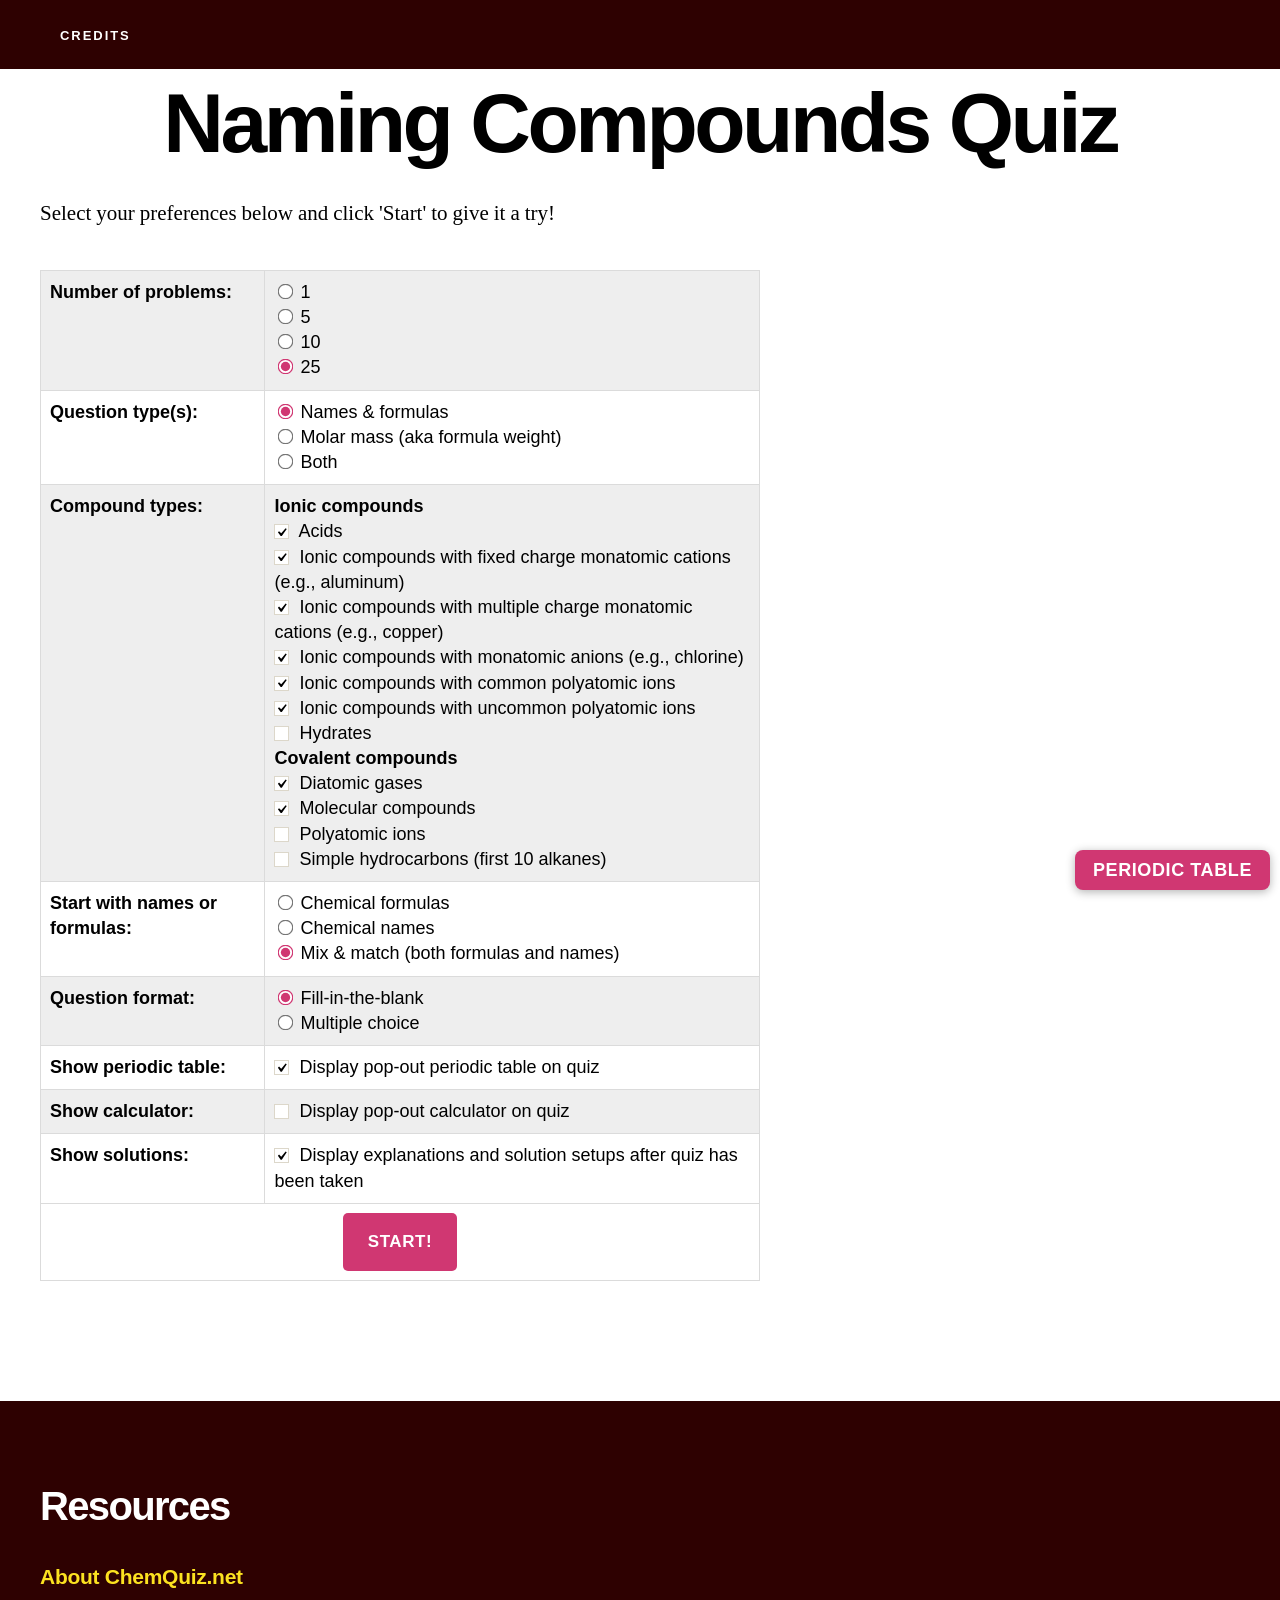
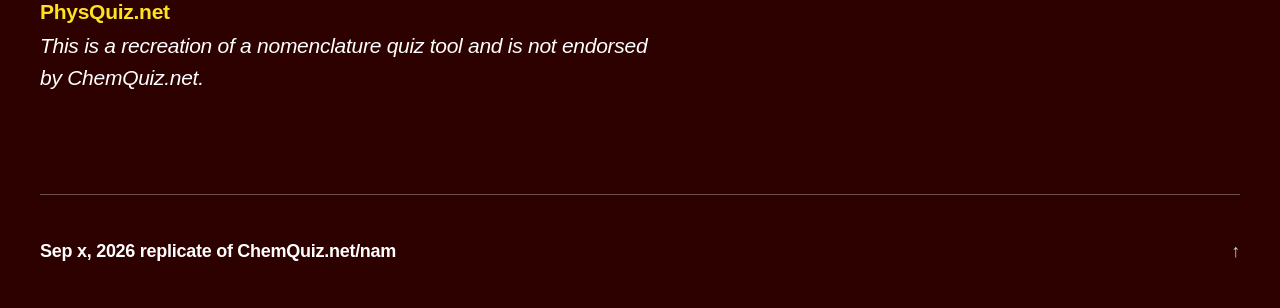
==== index.html @ ad45cd2c "Update index.html menu + ptable" ====
<!DOCTYPE html>
<html class="js" lang="en-US">
	<head>
		<meta charset="UTF-8">
		<meta name="viewport" content="width=device-width, initial-scale=1.0">
		<link rel="profile" href="https://gmpg.org/xfn/11">

	<title>ChemQuiz.net :: Naming Compounds</title>
	<meta name="description" content="This quiz helps you practice naming and calculating the molar masses of a wide variety of chemical compounds.">
<link rel="stylesheet" id="twentytwenty-style-css" href="styles.css">

	</head>

<body data-rsssl="1" class="wp-singular page-template page-template-templates page-template-template-full-width page-template-templatestemplate-full-width-php page page-id-34 custom-background wp-embed-responsive wp-theme-twentytwenty theme-twentytwenty cookies-not-set woocommerce-js singular has-full-width-content enable-search-modal has-post-thumbnail has-no-pagination not-showing-comments show-avatars template-full-width footer-top-visible" style="background-color: rgb(255, 255, 255); color: rgb(0, 0, 0);">

  <header id="site-header" class="header-footer-group">
    <div class="header-inner section-inner">

      <div class="header-titles-wrapper">
        <button type="button" id="mobile-nav-toggle" onclick="
            document.getElementById('menuModal').classList.add('is-open');
            document.body.classList.add('menu-open');
          ">
          <span class="toggle-text">credits</span>
        </button>
      </div><!-- .header-titles-wrapper -->

    
    </div><!-- .header-inner -->
  </header><!-- #site-header -->

<div class="menu-modal" id="menuModal">
  <div class="menu-modal-inner">

    <button type="button" id="close-nav-toggle" onclick="
      document.getElementById('menuModal').classList.remove('is-open');
      document.body.classList.remove('menu-open');
    ">
      <span class="toggle-icon">×</span>
    </button>

    <nav>
        <p>credit is due</p>
        <div class="site-title faux-heading"><a href="https://chemquiz.net/nam" rel="home">ChemQuiz.net</a></div>
        <p>Dynamically generated practice quizzes to help you learn chemistry!</p><!-- .site-description -->
    </nav>

  </div>
</div>

<main id="site-content">

<article class="post-34 page type-page status-publish has-post-thumbnail hentry" id="post-34">

  <header class="entry-header has-text-align-center header-footer-group">
    <div class="entry-header-inner section-inner medium">
      <h1 class="entry-title" style="color: rgb(0, 0, 0);">Naming Compounds Quiz</h1>
    </div><!-- .entry-header-inner -->
  </header><!-- .entry-header -->

	<div class="post-inner">

		<div class="entry-content">
      <script>
        function toggleRadioButtons(checkbox, radioGroupName, action) {
            const radios = document.getElementsByName(radioGroupName);
            for (let i = 0; i < radios.length; i++) {
              if (action == 'disable') {
                radios[i].disabled = true;
              } else {
                radios[i].disabled = false;
              }
            }
        }
      </script>

<p style="text-align: left; padding-bottom: -10px; margin-bottom: 0;">Select your preferences below and click 'Start' to give it a try!</p>

<form id="quizMakeForm" action="" method="post">

  <table class="quiz">
    <tbody>
      <tr class="quiz" style="background-color: rgb(238, 238, 238); color: rgb(0, 0, 0);">
        <td style="text-align: left; vertical-align: top; font-weight: bold;">Number of problems:</td>
        <td style="text-align: left; vertical-align: top;">
          <input type="radio" name="items" id="items_1" value="1" onclick="toggleRadioButtons(this, &quot;display&quot;, &quot;enable&quot;);"><label for="items_1" style="display: inline; font-size: inherit;">&nbsp;1</label><br>
          <input type="radio" name="items" id="items_5" value="5" onclick="toggleRadioButtons(this, &quot;display&quot;, &quot;enable&quot;)"><label for="items_5" style="display: inline; font-size: inherit;">&nbsp;5</label><br>
          <input type="radio" name="items" id="items_10" value="10" onclick="toggleRadioButtons(this, &quot;display&quot;, &quot;enable&quot;)"><label for="items_10" style="display: inline; font-size: inherit;">&nbsp;10</label><br>
          <input type="radio" name="items" id="items_25" value="25" onclick="toggleRadioButtons(this, &quot;display&quot;, &quot;enable&quot;)" checked=""><label for="items_25" style="display: inline; font-size: inherit;">&nbsp;25</label><br>
        </td>
      </tr>
      <tr class="quiz" style="background-color: rgb(255, 255, 255); color: rgb(0, 0, 0);">
        <td style="text-align: left; vertical-align: top; font-weight: bold;">Question type(s):</td>
        <td style="text-align: left; vertical-align: top;">
          <input type="radio" name="questionType" value="naming" id="questionType_naming" checked=""><label for="questionType_naming" style="display: inline; font-size: inherit;">&nbsp;Names &amp; formulas</label><br>
          <input type="radio" name="questionType" value="molarmass" id="questionType_molarmass"><label for="questionType_molarmass" style="display: inline; font-size: inherit;">&nbsp;Molar mass (aka formula weight)</label><br>
          <input type="radio" name="questionType" value="both" id="questionType_both"><label for="questionType_both" style="display: inline; font-size: inherit;">&nbsp;Both</label><br>
        </td>
      </tr>
      <tr class="quiz" style="background-color: rgb(238, 238, 238); color: rgb(0, 0, 0);">
        <td style="text-align: left; vertical-align: top; font-weight: bold;">Compound types:</td>
        <td style="text-align: left; vertical-align: top;">
          <strong>Ionic compounds</strong><br>
            <input type="checkbox" name="compounds[]" value="acid" id="compounds_acid" checked=""><label for="compounds_acid" style="display: inline; font-size: inherit;">&nbsp;Acids</label><br>
            <input type="checkbox" name="compounds[]" value="fixedCharge" id="compounds_fixedCharge" checked=""><label for="compounds_fixedCharge" style="display: inline; font-size: inherit;">&nbsp;Ionic compounds with fixed charge monatomic cations (e.g., aluminum)</label><br>
            <input type="checkbox" name="compounds[]" value="multiCharge" id="compounds_multiCharge" checked=""><label for="compounds_multiCharge" style="display: inline; font-size: inherit;">&nbsp;Ionic compounds with multiple charge monatomic cations (e.g., copper)</label><br>
            <input type="checkbox" name="compounds[]" value="monoAnion" id="compounds_monoAnion" checked=""><label for="compounds_monoAnion" style="display: inline; font-size: inherit;">&nbsp;Ionic compounds with monatomic anions (e.g., chlorine)</label><br>
            <input type="checkbox" name="compounds[]" value="commonPoly" id="compounds_commonPoly" checked=""><label for="compounds_commonPoly" style="display: inline; font-size: inherit;">&nbsp;Ionic compounds with common polyatomic ions</label><br>
            <input type="checkbox" name="compounds[]" value="uncommonPoly" id="compounds_uncommonPoly" checked=""><label for="compounds_uncommonPoly" style="display: inline; font-size: inherit;">&nbsp;Ionic compounds with uncommon polyatomic ions</label><br>
            <input type="checkbox" name="compounds[]" value="hydrate" id="compounds_hydrate"><label for="compounds_hydrate" style="display: inline; font-size: inherit;">&nbsp;Hydrates</label><br>
          <strong>Covalent compounds</strong><br>
            <input type="checkbox" name="compounds[]" value="diatomic" id="compounds_diatomic" checked=""><label for="compounds_diatomic" style="display: inline; font-size: inherit;">&nbsp;Diatomic gases</label><br>
            <input type="checkbox" name="compounds[]" value="molecular" id="compounds_molecular" checked=""><label for="compounds_molecular" style="display: inline; font-size: inherit;">&nbsp;Molecular compounds</label><br>
            <input type="checkbox" name="compounds[]" value="ionic" id="compounds_ionic"><label for="compounds_ionic" style="display: inline; font-size: inherit;">&nbsp;Polyatomic ions</label><br>
            <input type="checkbox" name="compounds[]" value="organic" id="compounds_organic"><label for="compounds_organic" style="display: inline; font-size: inherit;">&nbsp;Simple hydrocarbons (first 10 alkanes)</label><br>
        </td>
      </tr>
      <tr class="quiz" style="background-color: rgb(255, 255, 255); color: rgb(0, 0, 0);">
        <td style="text-align: left; vertical-align: top; font-weight: bold;">Start with names or formulas:</td>
        <td style="text-align: left; vertical-align: top;">
          <input type="radio" name="problemType" value="names" id="problemType_names"><label for="problemType_names" style="display: inline; font-size: inherit;">&nbsp;Chemical formulas</label><br>
          <input type="radio" name="problemType" value="formulas" id="problemType_formulas"><label for="problemType_formulas" style="display: inline; font-size: inherit;">&nbsp;Chemical names</label><br>
          <input type="radio" name="problemType" value="both" id="problemType_both" checked=""><label for="problemType_both" style="display: inline; font-size: inherit;">&nbsp;Mix &amp; match (both formulas and names)</label><br>
        </td>
      </tr>
      <tr class="quiz" style="background-color: rgb(238, 238, 238); color: rgb(0, 0, 0);">
        <td style="text-align: left; vertical-align: top; font-weight: bold;">Question format:</td>
        <td style="text-align: left; vertical-align: top;">
          <input type="radio" name="qformat" value="fill" id="qformat_fill" checked=""><label for="qformat_fill" style="display: inline; font-size: inherit;">&nbsp;Fill-in-the-blank</label><br>
          <input type="radio" name="qformat" value="mc" id="qformat_mc"><label for="qformat_mc" style="display: inline; font-size: inherit;">&nbsp;Multiple choice</label><br>
        </td>
      </tr>
      <tr class="quiz" style="background-color: rgb(255, 255, 255); color: rgb(0, 0, 0);">
        <td style="text-align: left; vertical-align: top; font-weight: bold;">Show periodic table:</td>
        <td style="text-align: left; vertical-align: top;">
          <input type="checkbox" name="ptable[]" value="true" id="ptable_true" checked=""><label for="ptable_true" style="display: inline; font-size: inherit;">&nbsp;Display pop-out periodic table on quiz</label><br>
        </td>
      </tr>
      <tr class="quiz" style="background-color: rgb(238, 238, 238); color: rgb(0, 0, 0);">
        <td style="text-align: left; vertical-align: top; font-weight: bold;">Show calculator:</td>
        <td style="text-align: left; vertical-align: top;">
          <input type="checkbox" name="calculator[]" value="true" id="calculator_true"><label for="calculator_true" style="display: inline; font-size: inherit;">&nbsp;Display pop-out calculator on quiz</label><br>
        </td>
      </tr>
      <tr class="quiz" style="background-color: rgb(255, 255, 255); color: rgb(0, 0, 0);">
        <td style="text-align: left; vertical-align: top; font-weight: bold;">Show solutions:</td>
        <td style="text-align: left; vertical-align: top;">
          <input type="checkbox" name="showSolutions[]" value="true" id="showSolutions_true" checked=""><label for="showSolutions_true" style="display: inline; font-size: inherit;">&nbsp;Display explanations and solution setups after quiz has been taken</label><br>
        </td>
      </tr>
      <tr class="quiz" style="background-color: rgb(255, 255, 255); color: rgb(0, 0, 0);">
        <td colspan="2" style="text-align: center;">
          <button type="submit" style="position: sticky;" name="submit" value="Start!" onclick="document.getElementById(&quot;quizModal&quot;).style.display=&quot;block&quot;;">Start!</button>
        </td>
      </tr>
    </tbody>
  </table>

</form>


<script id="quizMakeFormProcessingScript">
  document.getElementById('quizMakeForm').addEventListener('submit', (e) => {
    e.preventDefault();

    const formData = new FormData(e.target);
    const data = {};

    for (const [key, value] of formData.entries()) {
      const cleanKey = key.endsWith('[]')
        ? key.slice(0, -2)
        : key;

      if (key.endsWith('[]')) {
        if (!data[cleanKey]) {
          data[cleanKey] = [];
        }
        data[cleanKey].push(value);
      } else {
        data[cleanKey] = value;
      }
    }

    console.log(data);

    document.getElementById('quizModal').innerHTML = `
      <h3>Submission Received!</h3>
      <pre>${JSON.stringify(data, null, 2)}</pre>
    `;
  });
</script>

      <div id="quizModal" class="quizModal">
        <div class="quizModalContent" style="color: rgb(0, 0, 0); background-color: rgb(254, 254, 254);">
        <div class="quizModalBody">
          <div class="quizSpinner"></div>
          <p style="margin-top: 300px; left: 50%; text-align: center;" id="spinnerText">Get ready!</p>
        </div>
        </div>
    	</div>

		</div><!-- .entry-content -->
	</div><!-- .post-inner -->

	<div class="section-inner">
	</div><!-- .section-inner -->
	
</article><!-- .post -->
</main><!-- #site-content -->


	<div class="footer-nav-widgets-wrapper header-footer-group">
		<div class="footer-inner section-inner">
			
				<aside class="footer-widgets-outer-wrapper">
					<div class="footer-widgets-wrapper">

							<div class="footer-widgets column-one grid-item">
                  <div class="widget widget_nav_menu">
                    <div class="widget-content">
                      <h2 class="widget-title subheading heading-size-3">Resources</h2>
                      <nav class="menu-footer-menu-container" aria-label="Resources"><ul id="menu-footer-menu" class="menu"><li id="menu-item-257" class="menu-item menu-item-type-post_type menu-item-object-page menu-item-257"><a href="https://chemquiz.net/about/">About ChemQuiz.net</a></li>
                        <li id="menu-item-1636" class="menu-item menu-item-type-custom menu-item-object-custom menu-item-1636"><a href="https://PhysQuiz.net/">PhysQuiz.net</a></li>
                        </ul>
                      </nav>

                      <p class="wp-block-paragraph"><em>This is a recreation of a nomenclature quiz tool and is not endorsed by ChemQuiz.net.</em></p>
                    </div>
                  </div>							
              </div>
			
					</div><!-- .footer-widgets-wrapper -->
				</aside><!-- .footer-widgets-outer-wrapper -->
		
		</div><!-- .footer-inner -->
	</div><!-- .footer-nav-widgets-wrapper -->

	
  <footer id="site-footer" class="header-footer-group">

    <div class="section-inner">

      <div class="footer-credits">

        <p class="footer-copyright">Sep x, 2026	replicate of <a href="https://chemquiz.net/nam">ChemQuiz.net/nam</a>
        </p><!-- .footer-copyright -->

      </div><!-- .footer-credits -->

      <a class="to-the-top" href="#site-header">↑</a>

    </div><!-- .section-inner -->

  </footer><!-- #site-footer -->

<script type="text/javascript">
    (function () {
        if (!document.getElementsByClassName('blocks-gallery-item').length && document.getElementById('site-content')) {
            var browserHeight = window.innerHeight,
                contentHeight = document.getElementById('site-header').clientHeight + document.getElementById('site-content').clientHeight + document.getElementById('site-footer').clientHeight;
            if (typeof document.getElementsByClassName('footer-nav-widgets-wrapper')[0] !== 'undefined') {
                contentHeight += document.getElementsByClassName('footer-nav-widgets-wrapper')[0].clientHeight;
                contentHeight += parseInt(window.getComputedStyle(document.getElementsByClassName('footer-nav-widgets-wrapper')[0]).getPropertyValue('margin-top'));
            } else {
                contentHeight += parseInt(window.getComputedStyle(document.getElementById('site-footer')).getPropertyValue('margin-top'));
            }
            if (typeof document.getElementsByClassName('admin-bar')[0] !== 'undefined') {
            	var wpadminbar_timer = setTimeout(function wpadminbar_check() {
                    if (document.getElementById('wpadminbar') == null) {
            			wpadminbar_timer = setTimeout(wpadminbar_check, 50);
            		} else {
                        contentHeight += document.getElementById('wpadminbar').clientHeight;
                        if (browserHeight > contentHeight) {
                            document.getElementById('site-content').style.height = (document.getElementById('site-content').clientHeight + browserHeight - contentHeight) + 'px'
                        }
            		}
            	}, 50);
            } else if (browserHeight > contentHeight) {
                document.getElementById('site-content').style.height = (document.getElementById('site-content').clientHeight + browserHeight - contentHeight) + 'px'
            }
        }
    }());
</script>


<div style="text-align: right;">
<button id="ptable-toggle-btn" onclick="
  const overlay = document.getElementById('ptableOverlay');
  overlay.hidden = false;
  overlay.classList.add('open');
">Periodic Table</button>

<!-- modal overlay -->
<div class="ptable-modal-overlay" id="ptableOverlay" aria-hidden="true">
  <div class="ptable-modal" id="ptable" role="dialog" aria-modal="true" aria-labelledby="ptableTitle">
    <div class="ptable-modal-header">
      <div class="ptable-modal-title" id="ptableTitle">Periodic Table of the Elements</div>
		<button class="ptable-close-btn" id="closeTableBtn" aria-label="Close modal" onclick="
      const overlay = document.getElementById('ptableOverlay');
      overlay.hidden = true;
      overlay.classList.remove('open');
    ">×</button>
    </div>
    <p class="ptable-modal-directions" id="ptableDirections"><em>Hover over an element to see its IUPAC name!</em></p>

	<!-- begin periodic table -->
    <div class="ptable-table" id="ptableGrid">

<div class="ptable-element ptable-unknown" style="grid-column: 19; grid-row: 8; background-color: white;" ;="" tabindex="0">
<div class="ptable-number">11</div>
<div class="ptable-symbol">JC</div>
<div class="ptable-mass">14</div>
<div class="ptable-name-smallest">garshwshrnn</div>
</div>

<div class="ptable-element ptable-nonmetal" style="grid-column: 1; grid-row: 1" ;="" tabindex="0">
<div class="ptable-number">1</div>
<div class="ptable-symbol">H</div>
<div class="ptable-mass">1.01</div>
<div class="ptable-name-small">hydrogen</div>
</div>
<div class="ptable-element ptable-nonmetal" style="grid-column: 18; grid-row: 1" ;="" tabindex="0">
<div class="ptable-number">2</div>
<div class="ptable-symbol">He</div>
<div class="ptable-mass">4.00</div>
<div class="ptable-name">helium</div>
</div>
<div class="ptable-element ptable-metal" style="grid-column: 1; grid-row: 2" ;="" tabindex="0">
<div class="ptable-number">3</div>
<div class="ptable-symbol">Li</div>
<div class="ptable-mass">6.94</div>
<div class="ptable-name-small">lithium</div>
</div>
<div class="ptable-element ptable-metal" style="grid-column: 2; grid-row: 2" ;="" tabindex="0">
<div class="ptable-number">4</div>
<div class="ptable-symbol">Be</div>
<div class="ptable-mass">9.01</div>
<div class="ptable-name-smaller">beryllium</div>
</div>
<div class="ptable-element ptable-metalloid" style="grid-column: 13; grid-row: 2" ;="" tabindex="0">
<div class="ptable-number">5</div>
<div class="ptable-symbol">B</div>
<div class="ptable-mass">10.81</div>
<div class="ptable-name">boron</div>
</div>
<div class="ptable-element ptable-nonmetal" style="grid-column: 14; grid-row: 2" ;="" tabindex="0">
<div class="ptable-number">6</div>
<div class="ptable-symbol">C</div>
<div class="ptable-mass">12.01</div>
<div class="ptable-name">carbon</div>
</div>
<div class="ptable-element ptable-nonmetal" style="grid-column: 15; grid-row: 2" ;="" tabindex="0">
<div class="ptable-number">7</div>
<div class="ptable-symbol">N</div>
<div class="ptable-mass">14.01</div>
<div class="ptable-name-small">nitrogen</div>
</div>
<div class="ptable-element ptable-nonmetal" style="grid-column: 16; grid-row: 2" ;="" tabindex="0">
<div class="ptable-number">8</div>
<div class="ptable-symbol">O</div>
<div class="ptable-mass">16.00</div>
<div class="ptable-name">oxygen</div>
</div>
<div class="ptable-element ptable-nonmetal" style="grid-column: 17; grid-row: 2" ;="" tabindex="0">
<div class="ptable-number">9</div>
<div class="ptable-symbol">F</div>
<div class="ptable-mass">19.00</div>
<div class="ptable-name-small">fluorine</div>
</div>
<div class="ptable-element ptable-nonmetal" style="grid-column: 18; grid-row: 2" ;="" tabindex="0">
<div class="ptable-number">10</div>
<div class="ptable-symbol">Ne</div>
<div class="ptable-mass">20.18</div>
<div class="ptable-name">neon</div>
</div>
<div class="ptable-element ptable-metal" style="grid-column: 1; grid-row: 3" ;="" tabindex="0">
<div class="ptable-number">11</div>
<div class="ptable-symbol">Na</div>
<div class="ptable-mass">22.99</div>
<div class="ptable-name">sodium</div>
</div>
<div class="ptable-element ptable-metal" style="grid-column: 2; grid-row: 3" ;="" tabindex="0">
<div class="ptable-number">12</div>
<div class="ptable-symbol">Mg</div>
<div class="ptable-mass">24.30</div>
<div class="ptable-name-smaller">magnesium</div>
</div>
<div class="ptable-element ptable-metal" style="grid-column: 13; grid-row: 3" ;="" tabindex="0">
<div class="ptable-number">13</div>
<div class="ptable-symbol">Al</div>
<div class="ptable-mass">26.98</div>
<div class="ptable-name-smaller">aluminium</div>
</div>
<div class="ptable-element ptable-metalloid" style="grid-column: 14; grid-row: 3" ;="" tabindex="0">
<div class="ptable-number">14</div>
<div class="ptable-symbol">Si</div>
<div class="ptable-mass">28.08</div>
<div class="ptable-name">silicon</div>
</div>
<div class="ptable-element ptable-nonmetal" style="grid-column: 15; grid-row: 3" ;="" tabindex="0">
<div class="ptable-number">15</div>
<div class="ptable-symbol">P</div>
<div class="ptable-mass">30.97</div>
<div class="ptable-name-smaller">phosphorus</div>
</div>
<div class="ptable-element ptable-nonmetal" style="grid-column: 16; grid-row: 3" ;="" tabindex="0">
<div class="ptable-number">16</div>
<div class="ptable-symbol">S</div>
<div class="ptable-mass">32.06</div>
<div class="ptable-name">sulfur</div>
</div>
<div class="ptable-element ptable-nonmetal" style="grid-column: 17; grid-row: 3" ;="" tabindex="0">
<div class="ptable-number">17</div>
<div class="ptable-symbol">Cl</div>
<div class="ptable-mass">35.45</div>
<div class="ptable-name-small">chlorine</div>
</div>
<div class="ptable-element ptable-nonmetal" style="grid-column: 18; grid-row: 3" ;="" tabindex="0">
<div class="ptable-number">18</div>
<div class="ptable-symbol">Ar</div>
<div class="ptable-mass">39.95</div>
<div class="ptable-name">argon</div>
</div>
<div class="ptable-element ptable-metal" style="grid-column: 1; grid-row: 4" ;="" tabindex="0">
<div class="ptable-number">19</div>
<div class="ptable-symbol">K</div>
<div class="ptable-mass">39.10</div>
<div class="ptable-name-smaller">potassium</div>
</div>
<div class="ptable-element ptable-metal" style="grid-column: 2; grid-row: 4" ;="" tabindex="0">
<div class="ptable-number">20</div>
<div class="ptable-symbol">Ca</div>
<div class="ptable-mass">40.08</div>
<div class="ptable-name">calcium</div>
</div>
<div class="ptable-element ptable-metal" style="grid-column: 3; grid-row: 4" ;="" tabindex="0">
<div class="ptable-number">21</div>
<div class="ptable-symbol">Sc</div>
<div class="ptable-mass">44.96</div>
<div class="ptable-name-small">scandium</div>
</div>
<div class="ptable-element ptable-metal" style="grid-column: 4; grid-row: 4" ;="" tabindex="0">
<div class="ptable-number">22</div>
<div class="ptable-symbol">Ti</div>
<div class="ptable-mass">47.87</div>
<div class="ptable-name-small">titanium</div>
</div>
<div class="ptable-element ptable-metal" style="grid-column: 5; grid-row: 4" ;="" tabindex="0">
<div class="ptable-number">23</div>
<div class="ptable-symbol">V</div>
<div class="ptable-mass">50.94</div>
<div class="ptable-name-small">vanadium</div>
</div>
<div class="ptable-element ptable-metal" style="grid-column: 6; grid-row: 4" ;="" tabindex="0">
<div class="ptable-number">24</div>
<div class="ptable-symbol">Cr</div>
<div class="ptable-mass">52.00</div>
<div class="ptable-name-small">chromium</div>
</div>
<div class="ptable-element ptable-metal" style="grid-column: 7; grid-row: 4" ;="" tabindex="0">
<div class="ptable-number">25</div>
<div class="ptable-symbol">Mn</div>
<div class="ptable-mass">54.94</div>
<div class="ptable-name-smaller">manganese</div>
</div>
<div class="ptable-element ptable-metal" style="grid-column: 8; grid-row: 4" ;="" tabindex="0">
<div class="ptable-number">26</div>
<div class="ptable-symbol">Fe</div>
<div class="ptable-mass">55.84</div>
<div class="ptable-name">iron</div>
</div>
<div class="ptable-element ptable-metal" style="grid-column: 9; grid-row: 4" ;="" tabindex="0">
<div class="ptable-number">27</div>
<div class="ptable-symbol">Co</div>
<div class="ptable-mass">58.93</div>
<div class="ptable-name">cobalt</div>
</div>
<div class="ptable-element ptable-metal" style="grid-column: 10; grid-row: 4" ;="" tabindex="0">
<div class="ptable-number">28</div>
<div class="ptable-symbol">Ni</div>
<div class="ptable-mass">58.69</div>
<div class="ptable-name">nickel</div>
</div>
<div class="ptable-element ptable-metal" style="grid-column: 11; grid-row: 4" ;="" tabindex="0">
<div class="ptable-number">29</div>
<div class="ptable-symbol">Cu</div>
<div class="ptable-mass">63.55</div>
<div class="ptable-name">copper</div>
</div>
<div class="ptable-element ptable-metal" style="grid-column: 12; grid-row: 4" ;="" tabindex="0">
<div class="ptable-number">30</div>
<div class="ptable-symbol">Zn</div>
<div class="ptable-mass">65.38</div>
<div class="ptable-name">zinc</div>
</div>
<div class="ptable-element ptable-metal" style="grid-column: 13; grid-row: 4" ;="" tabindex="0">
<div class="ptable-number">31</div>
<div class="ptable-symbol">Ga</div>
<div class="ptable-mass">69.72</div>
<div class="ptable-name">gallium</div>
</div>
<div class="ptable-element ptable-metalloid" style="grid-column: 14; grid-row: 4" ;="" tabindex="0">
<div class="ptable-number">32</div>
<div class="ptable-symbol">Ge</div>
<div class="ptable-mass">72.63</div>
<div class="ptable-name-smaller">germanium</div>
</div>
<div class="ptable-element ptable-metalloid" style="grid-column: 15; grid-row: 4" ;="" tabindex="0">
<div class="ptable-number">33</div>
<div class="ptable-symbol">As</div>
<div class="ptable-mass">74.92</div>
<div class="ptable-name">arsenic</div>
</div>
<div class="ptable-element ptable-nonmetal" style="grid-column: 16; grid-row: 4" ;="" tabindex="0">
<div class="ptable-number">34</div>
<div class="ptable-symbol">Se</div>
<div class="ptable-mass">78.97</div>
<div class="ptable-name-small">selenium</div>
</div>
<div class="ptable-element ptable-nonmetal" style="grid-column: 17; grid-row: 4" ;="" tabindex="0">
<div class="ptable-number">35</div>
<div class="ptable-symbol">Br</div>
<div class="ptable-mass">79.90</div>
<div class="ptable-name">bromine</div>
</div>
<div class="ptable-element ptable-nonmetal" style="grid-column: 18; grid-row: 4" ;="" tabindex="0">
<div class="ptable-number">36</div>
<div class="ptable-symbol">Kr</div>
<div class="ptable-mass">83.80</div>
<div class="ptable-name">krypton</div>
</div>
<div class="ptable-element ptable-metal" style="grid-column: 1; grid-row: 5" ;="" tabindex="0">
<div class="ptable-number">37</div>
<div class="ptable-symbol">Rb</div>
<div class="ptable-mass">85.47</div>
<div class="ptable-name-small">rubidium</div>
</div>
<div class="ptable-element ptable-metal" style="grid-column: 2; grid-row: 5" ;="" tabindex="0">
<div class="ptable-number">38</div>
<div class="ptable-symbol">Sr</div>
<div class="ptable-mass">87.62</div>
<div class="ptable-name-smaller">strontium</div>
</div>
<div class="ptable-element ptable-metal" style="grid-column: 3; grid-row: 5" ;="" tabindex="0">
<div class="ptable-number">39</div>
<div class="ptable-symbol">Y</div>
<div class="ptable-mass">88.91</div>
<div class="ptable-name">yttrium</div>
</div>
<div class="ptable-element ptable-metal" style="grid-column: 4; grid-row: 5" ;="" tabindex="0">
<div class="ptable-number">40</div>
<div class="ptable-symbol">Zr</div>
<div class="ptable-mass">91.22</div>
<div class="ptable-name-smaller">zirconium</div>
</div>
<div class="ptable-element ptable-metal" style="grid-column: 5; grid-row: 5" ;="" tabindex="0">
<div class="ptable-number">41</div>
<div class="ptable-symbol">Nb</div>
<div class="ptable-mass">92.91</div>
<div class="ptable-name">niobium</div>
</div>
<div class="ptable-element ptable-metal" style="grid-column: 6; grid-row: 5" ;="" tabindex="0">
<div class="ptable-number">42</div>
<div class="ptable-symbol">Mo</div>
<div class="ptable-mass">95.95</div>
<div class="ptable-name-smaller">molybdenum</div>
</div>
<div class="ptable-element ptable-metal" style="grid-column: 7; grid-row: 5" ;="" tabindex="0">
<div class="ptable-number">43</div>
<div class="ptable-symbol">Tc</div>
<div class="ptable-mass">[97]</div>
<div class="ptable-name-smaller">technetium</div>
</div>
<div class="ptable-element ptable-metal" style="grid-column: 8; grid-row: 5" ;="" tabindex="0">
<div class="ptable-number">44</div>
<div class="ptable-symbol">Ru</div>
<div class="ptable-mass">101.07</div>
<div class="ptable-name-smaller">ruthenium</div>
</div>
<div class="ptable-element ptable-metal" style="grid-column: 9; grid-row: 5" ;="" tabindex="0">
<div class="ptable-number">45</div>
<div class="ptable-symbol">Rh</div>
<div class="ptable-mass">102.91</div>
<div class="ptable-name">rhodium</div>
</div>
<div class="ptable-element ptable-metal" style="grid-column: 10; grid-row: 5" ;="" tabindex="0">
<div class="ptable-number">46</div>
<div class="ptable-symbol">Pd</div>
<div class="ptable-mass">106.42</div>
<div class="ptable-name-smaller">palladium</div>
</div>
<div class="ptable-element ptable-metal" style="grid-column: 11; grid-row: 5" ;="" tabindex="0">
<div class="ptable-number">47</div>
<div class="ptable-symbol">Ag</div>
<div class="ptable-mass">107.87</div>
<div class="ptable-name">silver</div>
</div>
<div class="ptable-element ptable-metal" style="grid-column: 12; grid-row: 5" ;="" tabindex="0">
<div class="ptable-number">48</div>
<div class="ptable-symbol">Cd</div>
<div class="ptable-mass">112.41</div>
<div class="ptable-name">cadmium</div>
</div>
<div class="ptable-element ptable-metal" style="grid-column: 13; grid-row: 5" ;="" tabindex="0">
<div class="ptable-number">49</div>
<div class="ptable-symbol">In</div>
<div class="ptable-mass">114.82</div>
<div class="ptable-name">indium</div>
</div>
<div class="ptable-element ptable-metal" style="grid-column: 14; grid-row: 5" ;="" tabindex="0">
<div class="ptable-number">50</div>
<div class="ptable-symbol">Sn</div>
<div class="ptable-mass">118.71</div>
<div class="ptable-name">tin</div>
</div>
<div class="ptable-element ptable-metalloid" style="grid-column: 15; grid-row: 5" ;="" tabindex="0">
<div class="ptable-number">51</div>
<div class="ptable-symbol">Sb</div>
<div class="ptable-mass">121.76</div>
<div class="ptable-name-small">antimony</div>
</div>
<div class="ptable-element ptable-metalloid" style="grid-column: 16; grid-row: 5" ;="" tabindex="0">
<div class="ptable-number">52</div>
<div class="ptable-symbol">Te</div>
<div class="ptable-mass">127.60</div>
<div class="ptable-name-smaller">tellurium</div>
</div>
<div class="ptable-element ptable-nonmetal" style="grid-column: 17; grid-row: 5" ;="" tabindex="0">
<div class="ptable-number">53</div>
<div class="ptable-symbol">I</div>
<div class="ptable-mass">126.90</div>
<div class="ptable-name">iodine</div>
</div>
<div class="ptable-element ptable-nonmetal" style="grid-column: 18; grid-row: 5" ;="" tabindex="0">
<div class="ptable-number">54</div>
<div class="ptable-symbol">Xe</div>
<div class="ptable-mass">131.29</div>
<div class="ptable-name">xenon</div>
</div>
<div class="ptable-element ptable-metal" style="grid-column: 1; grid-row: 6" ;="" tabindex="0">
<div class="ptable-number">55</div>
<div class="ptable-symbol">Cs</div>
<div class="ptable-mass">132.91</div>
<div class="ptable-name">caesium</div>
</div>
<div class="ptable-element ptable-metal" style="grid-column: 2; grid-row: 6" ;="" tabindex="0">
<div class="ptable-number">56</div>
<div class="ptable-symbol">Ba</div>
<div class="ptable-mass">137.33</div>
<div class="ptable-name">barium</div>
</div>
<div class="ptable-element ptable-metal" style="grid-column: 4; grid-row: 9" ;="" tabindex="0">
<div class="ptable-number">57</div>
<div class="ptable-symbol">La</div>
<div class="ptable-mass">138.91</div>
<div class="ptable-name-smaller">lanthanum</div>
</div>
<div class="ptable-element ptable-metal" style="grid-column: 5; grid-row: 9" ;="" tabindex="0">
<div class="ptable-number">58</div>
<div class="ptable-symbol">Ce</div>
<div class="ptable-mass">140.12</div>
<div class="ptable-name">cerium</div>
</div>
<div class="ptable-element ptable-metal" style="grid-column: 6; grid-row: 9" ;="" tabindex="0">
<div class="ptable-number">59</div>
<div class="ptable-symbol">Pr</div>
<div class="ptable-mass">140.91</div>
<div class="ptable-name-xsmall">praseodymium</div>
</div>
<div class="ptable-element ptable-metal" style="grid-column: 7; grid-row: 9" ;="" tabindex="0">
<div class="ptable-number">60</div>
<div class="ptable-symbol">Nd</div>
<div class="ptable-mass">144.24</div>
<div class="ptable-name-smaller">neodymium</div>
</div>
<div class="ptable-element ptable-metal" style="grid-column: 8; grid-row: 9" ;="" tabindex="0">
<div class="ptable-number">61</div>
<div class="ptable-symbol">Pm</div>
<div class="ptable-mass">[145]</div>
<div class="ptable-name-smaller">promethium</div>
</div>
<div class="ptable-element ptable-metal" style="grid-column: 9; grid-row: 9" ;="" tabindex="0">
<div class="ptable-number">62</div>
<div class="ptable-symbol">Sm</div>
<div class="ptable-mass">150.36</div>
<div class="ptable-name-small">samarium</div>
</div>
<div class="ptable-element ptable-metal" style="grid-column: 10; grid-row: 9" ;="" tabindex="0">
<div class="ptable-number">63</div>
<div class="ptable-symbol">Eu</div>
<div class="ptable-mass">151.96</div>
<div class="ptable-name-small">europium</div>
</div>
<div class="ptable-element ptable-metal" style="grid-column: 11; grid-row: 9" ;="" tabindex="0">
<div class="ptable-number">64</div>
<div class="ptable-symbol">Gd</div>
<div class="ptable-mass">157.25</div>
<div class="ptable-name-smaller">gadolinium</div>
</div>
<div class="ptable-element ptable-metal" style="grid-column: 12; grid-row: 9" ;="" tabindex="0">
<div class="ptable-number">65</div>
<div class="ptable-symbol">Tb</div>
<div class="ptable-mass">158.93</div>
<div class="ptable-name">terbium</div>
</div>
<div class="ptable-element ptable-metal" style="grid-column: 13; grid-row: 9" ;="" tabindex="0">
<div class="ptable-number">66</div>
<div class="ptable-symbol">Dy</div>
<div class="ptable-mass">162.50</div>
<div class="ptable-name-smaller">dysprosium</div>
</div>
<div class="ptable-element ptable-metal" style="grid-column: 14; grid-row: 9" ;="" tabindex="0">
<div class="ptable-number">67</div>
<div class="ptable-symbol">Ho</div>
<div class="ptable-mass">164.93</div>
<div class="ptable-name">holmium</div>
</div>
<div class="ptable-element ptable-metal" style="grid-column: 15; grid-row: 9" ;="" tabindex="0">
<div class="ptable-number">68</div>
<div class="ptable-symbol">Er</div>
<div class="ptable-mass">167.26</div>
<div class="ptable-name">erbium</div>
</div>
<div class="ptable-element ptable-metal" style="grid-column: 16; grid-row: 9" ;="" tabindex="0">
<div class="ptable-number">69</div>
<div class="ptable-symbol">Tm</div>
<div class="ptable-mass">168.93</div>
<div class="ptable-name">thulium</div>
</div>
<div class="ptable-element ptable-metal" style="grid-column: 17; grid-row: 9" ;="" tabindex="0">
<div class="ptable-number">70</div>
<div class="ptable-symbol">Yb</div>
<div class="ptable-mass">173.04</div>
<div class="ptable-name-smaller">ytterbium</div>
</div>
<div class="ptable-element ptable-metal" style="grid-column: 18; grid-row: 9" ;="" tabindex="0">
<div class="ptable-number">71</div>
<div class="ptable-symbol">Lu</div>
<div class="ptable-mass">174.97</div>
<div class="ptable-name-small">lutetium</div>
</div>
<div class="ptable-element ptable-metal" style="grid-column: 4; grid-row: 6" ;="" tabindex="0">
<div class="ptable-number">72</div>
<div class="ptable-symbol">Hf</div>
<div class="ptable-mass">178.49</div>
<div class="ptable-name">hafnium</div>
</div>
<div class="ptable-element ptable-metal" style="grid-column: 5; grid-row: 6" ;="" tabindex="0">
<div class="ptable-number">73</div>
<div class="ptable-symbol">Ta</div>
<div class="ptable-mass">180.95</div>
<div class="ptable-name-small">tantalum</div>
</div>
<div class="ptable-element ptable-metal" style="grid-column: 6; grid-row: 6" ;="" tabindex="0">
<div class="ptable-number">74</div>
<div class="ptable-symbol">W</div>
<div class="ptable-mass">183.84</div>
<div class="ptable-name-small">tungsten</div>
</div>
<div class="ptable-element ptable-metal" style="grid-column: 7; grid-row: 6" ;="" tabindex="0">
<div class="ptable-number">75</div>
<div class="ptable-symbol">Re</div>
<div class="ptable-mass">186.21</div>
<div class="ptable-name">rhenium</div>
</div>
<div class="ptable-element ptable-metal" style="grid-column: 8; grid-row: 6" ;="" tabindex="0">
<div class="ptable-number">76</div>
<div class="ptable-symbol">Os</div>
<div class="ptable-mass">190.23</div>
<div class="ptable-name">osmium</div>
</div>
<div class="ptable-element ptable-metal" style="grid-column: 9; grid-row: 6" ;="" tabindex="0">
<div class="ptable-number">77</div>
<div class="ptable-symbol">Ir</div>
<div class="ptable-mass">192.22</div>
<div class="ptable-name">iridium</div>
</div>
<div class="ptable-element ptable-metal" style="grid-column: 10; grid-row: 6" ;="" tabindex="0">
<div class="ptable-number">78</div>
<div class="ptable-symbol">Pt</div>
<div class="ptable-mass">195.08</div>
<div class="ptable-name-small">platinum</div>
</div>
<div class="ptable-element ptable-metal" style="grid-column: 11; grid-row: 6" ;="" tabindex="0">
<div class="ptable-number">79</div>
<div class="ptable-symbol">Au</div>
<div class="ptable-mass">196.97</div>
<div class="ptable-name">gold</div>
</div>
<div class="ptable-element ptable-metal" style="grid-column: 12; grid-row: 6" ;="" tabindex="0">
<div class="ptable-number">80</div>
<div class="ptable-symbol">Hg</div>
<div class="ptable-mass">200.59</div>
<div class="ptable-name">mercury</div>
</div>
<div class="ptable-element ptable-metal" style="grid-column: 13; grid-row: 6" ;="" tabindex="0">
<div class="ptable-number">81</div>
<div class="ptable-symbol">Tl</div>
<div class="ptable-mass">204.38</div>
<div class="ptable-name-small">thallium</div>
</div>
<div class="ptable-element ptable-metal" style="grid-column: 14; grid-row: 6" ;="" tabindex="0">
<div class="ptable-number">82</div>
<div class="ptable-symbol">Pb</div>
<div class="ptable-mass">207.2</div>
<div class="ptable-name">lead</div>
</div>
<div class="ptable-element ptable-metal" style="grid-column: 15; grid-row: 6" ;="" tabindex="0">
<div class="ptable-number">83</div>
<div class="ptable-symbol">Bi</div>
<div class="ptable-mass">208.98</div>
<div class="ptable-name">bismuth</div>
</div>
<div class="ptable-element ptable-metal" style="grid-column: 16; grid-row: 6" ;="" tabindex="0">
<div class="ptable-number">84</div>
<div class="ptable-symbol">Po</div>
<div class="ptable-mass">[209]</div>
<div class="ptable-name-small">polonium</div>
</div>
<div class="ptable-element ptable-metalloid" style="grid-column: 17; grid-row: 6" ;="" tabindex="0">
<div class="ptable-number">85</div>
<div class="ptable-symbol">At</div>
<div class="ptable-mass">[210]</div>
<div class="ptable-name-small">astatine</div>
</div>
<div class="ptable-element ptable-nonmetal" style="grid-column: 18; grid-row: 6" ;="" tabindex="0">
<div class="ptable-number">86</div>
<div class="ptable-symbol">Rn</div>
<div class="ptable-mass">[222]</div>
<div class="ptable-name">radon</div>
</div>
<div class="ptable-element ptable-metal" style="grid-column: 1; grid-row: 7" ;="" tabindex="0">
<div class="ptable-number">87</div>
<div class="ptable-symbol">Fr</div>
<div class="ptable-mass">[223]</div>
<div class="ptable-name-small">francium</div>
</div>
<div class="ptable-element ptable-metal" style="grid-column: 2; grid-row: 7" ;="" tabindex="0">
<div class="ptable-number">88</div>
<div class="ptable-symbol">Ra</div>
<div class="ptable-mass">[226]</div>
<div class="ptable-name">radium</div>
</div>
<div class="ptable-element ptable-metal" style="grid-column: 4; grid-row: 10" ;="" tabindex="0">
<div class="ptable-number">89</div>
<div class="ptable-symbol">Ac</div>
<div class="ptable-mass">[227]</div>
<div class="ptable-name-small">actinium</div>
</div>
<div class="ptable-element ptable-metal" style="grid-column: 5; grid-row: 10" ;="" tabindex="0">
<div class="ptable-number">90</div>
<div class="ptable-symbol">Th</div>
<div class="ptable-mass">232.04</div>
<div class="ptable-name">thorium</div>
</div>
<div class="ptable-element ptable-metal" style="grid-column: 6; grid-row: 10" ;="" tabindex="0">
<div class="ptable-number">91</div>
<div class="ptable-symbol">Pa</div>
<div class="ptable-mass">231.04</div>
<div class="ptable-name-xsmall">protactinium</div>
</div>
<div class="ptable-element ptable-metal" style="grid-column: 7; grid-row: 10" ;="" tabindex="0">
<div class="ptable-number">92</div>
<div class="ptable-symbol">U</div>
<div class="ptable-mass">238.03</div>
<div class="ptable-name">uranium</div>
</div>
<div class="ptable-element ptable-metal" style="grid-column: 8; grid-row: 10" ;="" tabindex="0">
<div class="ptable-number">93</div>
<div class="ptable-symbol">Np</div>
<div class="ptable-mass">[237]</div>
<div class="ptable-name-smaller">neptunium</div>
</div>
<div class="ptable-element ptable-metal" style="grid-column: 9; grid-row: 10" ;="" tabindex="0">
<div class="ptable-number">94</div>
<div class="ptable-symbol">Pu</div>
<div class="ptable-mass">[244]</div>
<div class="ptable-name-smaller">plutonium</div>
</div>
<div class="ptable-element ptable-metal" style="grid-column: 10; grid-row: 10" ;="" tabindex="0">
<div class="ptable-number">95</div>
<div class="ptable-symbol">Am</div>
<div class="ptable-mass">[243]</div>
<div class="ptable-name-smaller">americium</div>
</div>
<div class="ptable-element ptable-metal" style="grid-column: 11; grid-row: 10" ;="" tabindex="0">
<div class="ptable-number">96</div>
<div class="ptable-symbol">Cm</div>
<div class="ptable-mass">[247]</div>
<div class="ptable-name">curium</div>
</div>
<div class="ptable-element ptable-metal" style="grid-column: 12; grid-row: 10" ;="" tabindex="0">
<div class="ptable-number">97</div>
<div class="ptable-symbol">Bk</div>
<div class="ptable-mass">[247]</div>
<div class="ptable-name-smaller">berkelium</div>
</div>
<div class="ptable-element ptable-metal" style="grid-column: 13; grid-row: 10" ;="" tabindex="0">
<div class="ptable-number">98</div>
<div class="ptable-symbol">Cf</div>
<div class="ptable-mass">[251]</div>
<div class="ptable-name-smallest">californium</div>
</div>
<div class="ptable-element ptable-metal" style="grid-column: 14; grid-row: 10" ;="" tabindex="0">
<div class="ptable-number">99</div>
<div class="ptable-symbol">Es</div>
<div class="ptable-mass">[252]</div>
<div class="ptable-name-smallest">einsteinium</div>
</div>
<div class="ptable-element ptable-unknown" style="grid-column: 15; grid-row: 10" ;="" tabindex="0">
<div class="ptable-number">100</div>
<div class="ptable-symbol">Fm</div>
<div class="ptable-mass">[257]</div>
<div class="ptable-name">fermium</div>
</div>
<div class="ptable-element ptable-unknown" style="grid-column: 16; grid-row: 10" ;="" tabindex="0">
<div class="ptable-number">101</div>
<div class="ptable-symbol">Md</div>
<div class="ptable-mass">[258]</div>
<div class="ptable-name-smallest">mendelevium</div>
</div>
<div class="ptable-element ptable-unknown" style="grid-column: 17; grid-row: 10" ;="" tabindex="0">
<div class="ptable-number">102</div>
<div class="ptable-symbol">No</div>
<div class="ptable-mass">[259]</div>
<div class="ptable-name-small">nobelium</div>
</div>
<div class="ptable-element ptable-unknown" style="grid-column: 18; grid-row: 10" ;="" tabindex="0">
<div class="ptable-number">103</div>
<div class="ptable-symbol">Lr</div>
<div class="ptable-mass">[262]</div>
<div class="ptable-name-smaller">lawrencium</div>
</div>
<div class="ptable-element ptable-unknown" style="grid-column: 4; grid-row: 7" ;="" tabindex="0">
<div class="ptable-number">104</div>
<div class="ptable-symbol">Rf</div>
<div class="ptable-mass">[267]</div>
<div class="ptable-name-xsmall">rutherfordium</div>
</div>
<div class="ptable-element ptable-unknown" style="grid-column: 5; grid-row: 7" ;="" tabindex="0">
<div class="ptable-number">105</div>
<div class="ptable-symbol">Db</div>
<div class="ptable-mass">[270]</div>
<div class="ptable-name">dubnium</div>
</div>
<div class="ptable-element ptable-unknown" style="grid-column: 6; grid-row: 7" ;="" tabindex="0">
<div class="ptable-number">106</div>
<div class="ptable-symbol">Sg</div>
<div class="ptable-mass">[269]</div>
<div class="ptable-name-smaller">seaborgium</div>
</div>
<div class="ptable-element ptable-unknown" style="grid-column: 7; grid-row: 7" ;="" tabindex="0">
<div class="ptable-number">107</div>
<div class="ptable-symbol">Bh</div>
<div class="ptable-mass">[270]</div>
<div class="ptable-name">bohrium</div>
</div>
<div class="ptable-element ptable-unknown" style="grid-column: 8; grid-row: 7" ;="" tabindex="0">
<div class="ptable-number">108</div>
<div class="ptable-symbol">Hs</div>
<div class="ptable-mass">[270]</div>
<div class="ptable-name">hassium</div>
</div>
<div class="ptable-element ptable-unknown" style="grid-column: 9; grid-row: 7" ;="" tabindex="0">
<div class="ptable-number">109</div>
<div class="ptable-symbol">Mt</div>
<div class="ptable-mass">[278]</div>
<div class="ptable-name-smaller">meitnerium</div>
</div>
<div class="ptable-element ptable-unknown" style="grid-column: 10; grid-row: 7" ;="" tabindex="0">
<div class="ptable-number">110</div>
<div class="ptable-symbol">Ds</div>
<div class="ptable-mass">[281]</div>
<div class="ptable-name-xsmall">darmstadtium</div>
</div>
<div class="ptable-element ptable-unknown" style="grid-column: 11; grid-row: 7" ;="" tabindex="0">
<div class="ptable-number">111</div>
<div class="ptable-symbol">Rg</div>
<div class="ptable-mass">[281]</div>
<div class="ptable-name-smallest">roentgenium</div>
</div>
<div class="ptable-element ptable-unknown" style="grid-column: 12; grid-row: 7" ;="" tabindex="0">
<div class="ptable-number">112</div>
<div class="ptable-symbol">Cn</div>
<div class="ptable-mass">[285]</div>
<div class="ptable-name-smallest">copernicium</div>
</div>
<div class="ptable-element ptable-unknown" style="grid-column: 13; grid-row: 7" ;="" tabindex="0">
<div class="ptable-number">113</div>
<div class="ptable-symbol">Nh</div>
<div class="ptable-mass">[286]</div>
<div class="ptable-name-small">nihonium</div>
</div>
<div class="ptable-element ptable-unknown" style="grid-column: 14; grid-row: 7" ;="" tabindex="0">
<div class="ptable-number">114</div>
<div class="ptable-symbol">Fl</div>
<div class="ptable-mass">[289]</div>
<div class="ptable-name-smaller">flerovium</div>
</div>
<div class="ptable-element ptable-unknown" style="grid-column: 15; grid-row: 7" ;="" tabindex="0">
<div class="ptable-number">115</div>
<div class="ptable-symbol">Mc</div>
<div class="ptable-mass">[289]</div>
<div class="ptable-name-smaller">moscovium</div>
</div>
<div class="ptable-element ptable-unknown" style="grid-column: 16; grid-row: 7" ;="" tabindex="0">
<div class="ptable-number">116</div>
<div class="ptable-symbol">Lv</div>
<div class="ptable-mass">[293]</div>
<div class="ptable-name-smallest">livermorium</div>
</div>
<div class="ptable-element ptable-unknown" style="grid-column: 17; grid-row: 7" ;="" tabindex="0">
<div class="ptable-number">117</div>
<div class="ptable-symbol">Ts</div>
<div class="ptable-mass">[293]</div>
<div class="ptable-name-smaller">tennessine</div>
</div>
<div class="ptable-element ptable-unknown" style="grid-column: 18; grid-row: 7" ;="" tabindex="0">
<div class="ptable-number">118</div>
<div class="ptable-symbol">Og</div>
<div class="ptable-mass">[294]</div>
<div class="ptable-name-smaller">oganesson</div>
</div>

		<div class="ptable-element ptable-spacer" style="grid-column:3; grid-row:6; transform: scale(1);" tabindex="0">
			<div class="ptable-symbol">&nbsp;&nbsp;&nbsp;*</div>
			<div class="ptable-name">&nbsp;&nbsp;&nbsp;*</div>
		</div>

		<div class="ptable-element ptable-spacer" style="grid-column:3; grid-row:7; transform: scale(1);" tabindex="0">
			<div class="ptable-symbol">&nbsp;&nbsp;**</div>
			<div class="ptable-name">&nbsp;&nbsp;**</div>
		</div>

		<div class="ptable-element ptable-spacer" style="grid-column:3; grid-row:9; transform: scale(1);" tabindex="0">
			<div class="ptable-symbol">&nbsp;&nbsp;&nbsp;*</div>
			<div class="ptable-name">&nbsp;&nbsp;&nbsp;*</div>
		</div>

		<div class="ptable-element ptable-spacer" style="grid-column:3; grid-row:10; transform: scale(1);" tabindex="0">
			<div class="ptable-symbol">&nbsp;&nbsp;**</div>
			<div class="ptable-name">&nbsp;&nbsp;**</div>
		</div>

    </div> <!-- end ptable -->

    <div class="ptable-legend" role="presentation" aria-hidden="true">
      <div class="ptable-key"><div class="ptable-swatch ptable-metal"></div>Metals</div>
      <div class="ptable-key"><div class="ptable-swatch ptable-metalloid"></div>Metalloids</div>
      <div class="ptable-key"><div class="ptable-swatch ptable-nonmetal"></div>Nonmetals</div>
      <div class="ptable-key"><div class="ptable-swatch ptable-unknown"></div>Unknown</div>
    </div>

  </div> <!-- end modal -->
</div> <!-- end overlay -->
</div>

</body>
</html>
---- styles.css ----
/*
Theme Name: Twenty Twenty
Text Domain: twentytwenty
Version: 3.2
Tested up to: 7.1
Requires at least: 4.7
Requires PHP: 5.2.4
Description: Our default theme for 2020 is designed to take full advantage of the flexibility of the block editor. Organizations and businesses have the ability to create dynamic landing pages with endless layouts using the group and column blocks. The centered content column and fine-tuned typography also makes it perfect for traditional blogs. Complete editor styles give you a good idea of what your content will look like, even before you publish. You can give your site a personal touch by changing the background colors and the accent color in the Customizer. The colors of all elements on your site are automatically calculated based on the colors you pick, ensuring a high, accessible color contrast for your visitors.
Tags: blog, one-column, custom-background, custom-colors, custom-logo, custom-menu, editor-style, featured-images, footer-widgets, full-width-template, rtl-language-support, sticky-post, theme-options, threaded-comments, translation-ready, block-patterns, block-styles, wide-blocks, accessibility-ready
Author: the WordPress team
Author URI: https://wordpress.org/
Theme URI: https://wordpress.org/themes/twentytwenty/
License: GNU General Public License v2 or later
License URI: http://www.gnu.org/licenses/gpl-2.0.html

All files, unless otherwise stated, are released under the GNU General Public
License version 2.0 (http://www.gnu.org/licenses/gpl-2.0.html)

This theme, like WordPress, is licensed under the GPL.
Use it to make something cool, have fun, and share what you've learned
with others.
*/

/*--------------------------------------------------------------
>>> TABLE OF CONTENTS:
----------------------------------------------------------------

	0. 	CSS Reset
	1. 	Document Setup
	2. 	Element Base
	3. 	Helper Classes
	4. 	Site Header
	5. 	Menu Modal
	6. 	Search Modal
	7. 	Page Templates
		a. 	Template: Cover Template
		c. 	Template: Full Width
	8.  Post: Archive
	9.  Post: Single
	10. Blocks
	11. Entry Content
	12. Comments
	13. Site Pagination
	14. Error 404
	15. Widgets
	16. Site Footer
	17. Media Queries

----------------------------------------------------------------------------- */


/* -------------------------------------------------------------------------- */

/*	0. CSS Reset
/* -------------------------------------------------------------------------- */


html,
body {
	border: none;
	margin: 0;
	padding: 0;
}

h1,
h2,
h3,
h4,
h5,
h6,
p,
blockquote,
address,
big,
cite,
code,
em,
font,
img,
small,
strike,
sub,
sup,
li,
ol,
ul,
fieldset,
form,
label,
legend,
button,
table,
caption,
tr,
th,
td {
	border: none;
	font-size: inherit;
	line-height: inherit;
	margin: 0;
	padding: 0;
	text-align: inherit;
}

blockquote::before,
blockquote::after {
	content: "";
}


/* -------------------------------------------------------------------------- */

/*	1. Document Setup
/* -------------------------------------------------------------------------- */


html {
	font-size: 62.5%; /* 1rem = 10px */
	scroll-behavior: smooth;
}

@media (prefers-reduced-motion: reduce) {
	html {
		scroll-behavior: auto;
	}
}

body {
	background: #f5efe0;
	box-sizing: border-box;
	color: #000;
	font-family: -apple-system, BlinkMacSystemFont, "Helvetica Neue", Helvetica, sans-serif;
	font-size: 1.8rem;
	letter-spacing: -0.015em;
	text-align: left;
}

@supports ( font-variation-settings: normal ) {

	body {
		font-family: "Inter var", -apple-system, BlinkMacSystemFont, "Helvetica Neue", Helvetica, sans-serif;
	}
}

*,
*::before,
*::after {
	box-sizing: inherit;
	-webkit-font-smoothing: antialiased;
	word-break: break-word;
	word-wrap: break-word;
}

#site-content {
	overflow: hidden;
}


/* Clearing ---------------------------------- */

.group::after,
.entry-content::after {
	clear: both;
	content: "";
	display: block;
}


/* Base Transitions -------------------------- */

a,
path {
	transition: all 0.15s linear;
}


/* Screen Reader Text ------------------------ */

.screen-reader-text {
	border: 0;
	clip-path: inset(50%);
	height: 1px;
	margin: -1px;
	overflow: hidden;
	padding: 0;
	position: absolute !important;
	width: 1px;
	/* Many screen reader and browser combinations announce broken words as they would appear visually. */
	word-wrap: normal !important;
	word-break: normal !important;
}

.screen-reader-text:focus {
	background-color: #f1f1f1;
	border-radius: 3px;
	box-shadow: 0 0 2px 2px rgba(0, 0, 0, 0.6);
	clip-path: none;
	color: #21759b;
	display: block;
	font-size: 0.875rem;
	font-weight: 700;
	height: auto;
	right: 5px;
	line-height: normal;
	padding: 15px 23px 14px;
	text-decoration: none;
	top: 5px;
	width: auto;
	z-index: 100000;
}


/* Skip Link --------------------------------- */

.skip-link {
	left: -9999rem;
	top: 2.5rem;
	z-index: 999999999;
	text-decoration: underline;
}

.skip-link:focus {
	display: block;
	left: 6px;
	top: 7px;
	font-size: 14px;
	font-weight: 600;
	text-decoration: none;
	line-height: normal;
	padding: 15px 23px 14px;
	z-index: 100000;
	right: auto;
}


/* Fonts ------------------------------------- */

/*
 * Chrome renders extra-wide &nbsp; characters for the Hoefler Text font.
 * This results in a jumping cursor when typing in both the classic editor and
 * block editor. The following font-face override fixes the issue by manually
 * inserting a custom font that includes just a Hoefler Text space replacement
 * for that character instead.
 */
@font-face {
	font-family: NonBreakingSpaceOverride;
	src: url([data-uri]) format("woff2"), url([data-uri]) format("woff");
}

/* ----------------------------------------------
Inter variable font. Usage:

@supports (font-variation-settings: normal) {
	html { font-family: 'Inter var', sans-serif; }
}
---------------------------------------------- */

@font-face {
	font-family: "Inter var";
	font-weight: 100 900; /* stylelint-disable-line font-weight-notation */
	font-style: normal;
	font-display: swap;
	src: url(./assets/fonts/inter/Inter-upright-var.woff2) format("woff2");
}

@font-face {
	font-family: "Inter var";
	font-weight: 100 900; /* stylelint-disable-line font-weight-notation */
	font-style: italic;
	font-display: swap;
	src: url(./assets/fonts/inter/Inter-italic-var.woff2) format("woff2");
}


/* Accessibility Settings -------------------- */

@media ( prefers-reduced-motion: reduce ) {

	* {
		animation-duration: 0s !important;
		transition-duration: 0s !important;
	}
}


/* -------------------------------------------------------------------------- */

/*	2. Element Base
/* ---------------------------------------------*---------------------------- */


main {
	display: block;
}

h1,
h2,
h3,
h4,
h5,
h6,
.faux-heading {
	font-feature-settings: "lnum";
	font-variant-numeric: lining-nums;
	font-weight: 700;
	letter-spacing: -0.0415625em;
	line-height: 1.25;
	margin: 3.5rem 0 2rem;
}

h1,
.heading-size-1 {
	font-size: 3.6rem;
	font-weight: 800;
	line-height: 1.138888889;
}

h2,
.heading-size-2 {
	font-size: 3.2rem;
}

h3,
.heading-size-3 {
	font-size: 2.8rem;
}

h4,
.heading-size-4 {
	font-size: 2.4rem;
}

h5,
.heading-size-5 {
	font-size: 2.1rem;
}

h6,
.heading-size-6 {
	font-size: 1.6rem;
	letter-spacing: 0.03125em;
	text-transform: uppercase;
}

p {
	line-height: 1.5;
	margin: 0 0 1em 0;
}

em,
i,
q,
dfn {
	font-style: italic;
}

em em,
em i,
i em,
i i,
cite em,
cite i {
	font-weight: bolder;
}

big {
	font-size: 1.2em;
}

small {
	font-size: 0.75em;
}

b,
strong {
	font-weight: 700;
}

ins {
	text-decoration: underline;
}

sub,
sup {
	font-size: 75%;
	line-height: 0;
	position: relative;
	vertical-align: baseline;
}

sup {
	top: -0.5em;
}

sub {
	bottom: -0.25em;
}

abbr,
acronym {
	cursor: help;
}

address {
	line-height: 1.5;
	margin: 0 0 2rem 0;
}

hr {
	border-style: solid;
	border-width: 0.1rem 0 0 0;
	border-color: #dcd7ca;
	margin: 4rem 0;
}

.entry-content hr,
hr.styled-separator {
	background: linear-gradient(to left, currentColor calc(50% - 16px), transparent calc(50% - 16px), transparent calc(50% + 16px), currentColor calc(50% + 16px));
	background-color: transparent !important;
	border: none;
	height: 0.1rem;
	overflow: visible;
	position: relative;
}

.entry-content hr:not(.has-background),
hr.styled-separator {
	color: #6d6d6d;
}

.entry-content hr::before,
.entry-content hr::after,
hr.styled-separator::before,
hr.styled-separator::after {
	background: currentColor;
	content: "";
	display: block;
	height: 1.6rem;
	position: absolute;
	top: calc(50% - 0.8rem);
	transform: rotate(22.5deg);
	width: 0.1rem;
}

.entry-content hr::before,
hr.styled-separator::before {
	left: calc(50% - 0.5rem);
}

.entry-content hr::after,
hr.styled-separator::after {
	right: calc(50% - 0.5rem);
}

a {
	color: #cd2653;
	text-decoration: underline;
}

a:hover,
a:focus {
	text-decoration: none;
}


/* Lists ------------------------------------- */

ul,
ol {
	margin: 0 0 3rem 3rem;
}

ul {
	list-style: disc;
}

ul ul {
	list-style: circle;
}

ul ul ul {
	list-style: square;
}

ol {
	list-style: decimal;
}

ol ol {
	list-style: lower-alpha;
}

ol ol ol {
	list-style: lower-roman;
}

li {
	line-height: 1.5;
	margin: 0.5rem 0 0 2rem;
}

li > ul,
li > ol {
	margin: 1rem 0 0 2rem;
}

.reset-list-style,
.reset-list-style ul,
.reset-list-style ol {
	list-style: none;
	margin: 0;
}

.reset-list-style li {
	margin: 0;
}

dt,
dd {
	line-height: 1.5;
}

dt {
	font-weight: 700;
}

dt + dd {
	margin-top: 0.5rem;
}

dd + dt {
	margin-top: 1.5rem;
}


/* Quotes ------------------------------------ */

blockquote {
	border-color: #cd2653;
	border-style: solid;

	/*rtl:ignore*/
	border-width: 0 0 0 0.2rem;
	color: inherit;
	font-size: 1em;
	margin: 4rem 0;

	/*rtl:ignore*/
	padding: 0.5rem 0 0.5rem 2rem;
}

cite {
	color: #6d6d6d;
	font-size: 1.4rem;
	font-style: normal;
	font-weight: 600;
	line-height: 1.25;
}

blockquote cite {
	display: block;
	margin: 2rem 0 0 0;
}

blockquote p:last-child {
	margin: 0;
}


/* Code -------------------------------------- */

code,
kbd,
pre,
samp {
	font-family: monospace;
	font-size: 0.9em;
	padding: 0.4rem 0.6rem;
}

code,
kbd,
samp {
	background: rgba(0, 0, 0, 0.075);
	border-radius: 0.2rem;
}

pre {
	border: 0.1rem solid #dcd7ca;
	line-height: 1.5;
	margin: 4rem 0;
	overflow: auto;
	padding: 3rem 2rem;
	text-align: left;
}

pre code {
	background: transparent;
	font-size: 1em;
	padding: 0;
}

.entry-content > code {
	display: block;
}

/* Media ------------------------------------- */

figure {
	display: block;
	margin: 0;
}

iframe {
	display: block;
	max-width: 100%;
}

video {
	display: block;
}

svg,
img,
embed,
object {
	display: block;
	height: auto;
	max-width: 100%;
}

figcaption,
.wp-caption-text {
	color: #6d6d6d;
	display: block;
	font-size: 1.5rem;
	font-weight: 500;
	line-height: 1.2;
	margin-top: 1.5rem;
}

figcaption a,
.wp-caption-text a {
	color: inherit;
}

blockquote.instagram-media,
iframe.instagram-media {
	margin: auto !important;
}


/* GALLERIES */

.gallery {
	display: flex;
	flex-wrap: wrap;
	margin: 3em 0 3em -0.8em;
	width: calc(100% + 1.6em);
}

.gallery-item {
	margin: 0.8em 0;
	padding: 0 0.8em;
	width: 100%;
}

.gallery-caption {
	display: block;
	margin-top: 0.8em;
}


/* Inputs ------------------------------------ */

fieldset {
	border: 0.2rem solid #dcd7ca;
	padding: 2rem;
}

legend {
	font-size: 0.85em;
	font-weight: 700;
	padding: 0 1rem;
}

label {
	display: block;
	font-size: 1.6rem;
	font-weight: 400;
	margin: 0 0 0.5rem 0;
}

label.inline,
input[type="checkbox"] + label {
	display: inline;
	font-weight: 400;
	margin-left: 0.5rem;
}

input[type="checkbox"] {
	-webkit-appearance: none;
	-moz-appearance: none;
	position: relative;
	top: 2px;
	display: inline-block;
	margin: 0;
	width: 1.5rem;
	min-width: 1.5rem;
	height: 1.5rem;
	background: #fff;
	border-radius: 0;
	border-style: solid;
	border-width: 0.1rem;
	border-color: #dcd7ca;
	box-shadow: none;
	cursor: pointer;
}

input[type="checkbox"]:checked::before {
	/* Use the "Yes" SVG Dashicon */
	content: url("data:image/svg+xml;utf8,%3Csvg%20xmlns%3D%27http%3A%2F%2Fwww.w3.org%2F2000%2Fsvg%27%20viewBox%3D%270%200%2020%2020%27%3E%3Cpath%20d%3D%27M14.83%204.89l1.34.94-5.81%208.38H9.02L5.78%209.67l1.34-1.25%202.57%202.4z%27%20fill%3D%27%23000000%27%2F%3E%3C%2Fsvg%3E");
	position: absolute;
	display: inline-block;
	margin: -0.1875rem 0 0 -0.25rem;
	height: 1.75rem;
	width: 1.75rem;
}

input[type="radio"] {
  accent-color: #d03772; 
  transform: scale(1.2);
  cursor: pointer;
}

input,
textarea,
button,
.button,
.faux-button,
.wp-block-button__link,
.wp-block-file__button {
	font-family: -apple-system, BlinkMacSystemFont, "Helvetica Neue", Helvetica, sans-serif;
	line-height: 1;
}

@supports ( font-variation-settings: normal ) {

	input,
	textarea,
	button,
	.button,
	.faux-button,
	.faux-button.more-link,
	.wp-block-button__link,
	.wp-block-file__button {
		font-family: "Inter var", -apple-system, BlinkMacSystemFont, "Helvetica Neue", Helvetica, sans-serif;
	}
}

input,
textarea {
	border-color: #dcd7ca;
	color: #000;
}

code,
input[type="url"],
input[type="email"],
input[type="tel"] {

	/*rtl:ignore*/
	direction: ltr;
}

input[type="text"],
input[type="password"],
input[type="email"],
input[type="url"],
input[type="date"],
input[type="month"],
input[type="time"],
input[type="datetime"],
input[type="datetime-local"],
input[type="week"],
input[type="number"],
input[type="search"],
input[type="tel"],
input[type="color"],
textarea {
	-webkit-appearance: none;
	-moz-appearance: none;
	background: #fff;
	border-radius: 0;
	border-style: solid;
	border-width: 0.1rem;
	box-shadow: none;
	display: block;
	font-size: 1.6rem;
	letter-spacing: -0.015em;
	margin: 0;
	max-width: 100%;
	padding: 1.5rem 1.8rem;
	width: 100%;
}

input[type="number"] {
	padding-right: 0.5rem;
}

select {
	font-size: 1em;
}

textarea {
	height: 12rem;
	line-height: 1.5;
	width: 100%;
}

input::-webkit-input-placeholder {
	line-height: normal;
}

input:-ms-input-placeholder {
	line-height: normal;
}

input::-moz-placeholder {
	line-height: revert; /* Reset to the value from the user-agent stylesheet. */
}

input[type="search"]::-webkit-search-decoration,
input[type="search"]::-webkit-search-cancel-button,
input[type="search"]::-webkit-search-results-button,
input[type="search"]::-webkit-search-results-decoration {
	display: none;
}

button,
.button,
.faux-button,
.wp-block-button__link,
.wp-block-file .wp-block-file__button,
input[type="button"],
input[type="reset"],
input[type="submit"] {
	-webkit-appearance: none;
	-moz-appearance: none;
	background: #cd2653;
	border: none;
	border-radius: 0;
	color: #fff;
	cursor: pointer;
	display: inline-block;
	font-size: 1.5rem;
	font-weight: 600;
	letter-spacing: 0.0333em;
	line-height: 1.25;
	margin: 0;
	opacity: 1;
	padding: 1.1em 1.44em;
	text-align: center;
	text-decoration: none;
	text-transform: uppercase;
	transition: opacity 0.15s linear;
}

button{
	text-decoration: none;
}

button:focus,
button:hover,
.button:focus,
.button:hover,
.faux-button:focus,
.faux-button:hover,
.wp-block-button .wp-block-button__link:focus,
.wp-block-button .wp-block-button__link:hover,
.wp-block-file .wp-block-file__button:focus,
.wp-block-file .wp-block-file__button:hover,
input[type="button"]:focus,
input[type="button"]:hover,
input[type="reset"]:focus,
input[type="reset"]:hover,
input[type="submit"]:focus,
input[type="submit"]:hover {
  text-decoration: none;
}

input[type="text"]:focus,
input[type="email"]:focus,
input[type="url"]:focus,
input[type="password"]:focus,
input[type="number"]:focus,
input[type="tel"]:focus,
input[type="range"]:focus,
input[type="date"]:focus,
input[type="month"]:focus,
input[type="week"]:focus,
input[type="time"]:focus,
input[type="datetime"]:focus,
input[type="datetime-local"]:focus,
input[type="color"]:focus,
textarea:focus {
	border-color: currentColor;
}

input[type="search"]:focus {
	outline: thin dotted;
	outline-offset: -4px;
}

/* Tables ------------------------------------ */

table {
	border: 0.1rem solid #dcd7ca;
	border-collapse: collapse;
	border-spacing: 0;
	empty-cells: show;
	font-size: 1.6rem;
	margin: 4rem 0;
	max-width: 100%;
	overflow: hidden;
	width: 100%;
}

.alignleft > table {
	margin: 0;
}

.alignright > table {
	margin: 0;
}

th,
td {
	border: 0.1rem solid #dcd7ca;
	line-height: 1.4;
	margin: 0;
	overflow: visible;
	padding: 0.5em;
}

caption {
	background: #dcd7ca;
	font-weight: 600;
	padding: 0.5em;
	text-align: center;
}

thead {
	vertical-align: bottom;
	white-space: nowrap;
}

th {
	font-weight: 700;
}


/* -------------------------------------------------------------------------- */

/*	3. Helper Classes
/* -------------------------------------------------------------------------- */


/* Layout ------------------------------------ */

.no-margin {
	margin: 0;
}

.no-padding {
	padding: 0;
}

.screen-height {
	min-height: 100vh;
}

.admin-bar .screen-height {
	min-height: calc(100vh - 32px);
}

@media (max-width: 782px) {

	.admin-bar .screen-height {
		min-height: calc(100vh - 46px);
	}
}

.screen-width {
	position: relative;
	left: calc(50% - 50vw);
	width: 100vw;
}

/* Sections ---------------------------------- */

section {
	padding: 5rem 0;
	width: 100%;
}

.section-inner {
	margin-left: auto;
	margin-right: auto;
	max-width: 120rem;
	width: calc(100% - 4rem);
}

.section-inner.max-percentage {
	width: 100%;
}

.section-inner.thin {
	max-width: 58rem;
}

.section-inner.small {
	max-width: 80rem;
}

.section-inner.medium {
	max-width: 100rem;
}

.section-inner.no-margin {
	margin: 0;
}


/* Toggles ----------------------------------- */

.toggle {
	-moz-appearance: none;
	-webkit-appearance: none;
	color: inherit;
	cursor: pointer;
	font-family: inherit;
	position: relative;
	-webkit-touch-callout: none;
	-webkit-user-select: none;
	-khtml-user-select: none;
	-moz-user-select: none;
	-ms-user-select: none;
	text-align: inherit;
	user-select: none;
}

button.toggle {
	background: none;
	border: none;
	box-shadow: none;
	border-radius: 0;
	font-size: inherit;
	font-weight: 400;
	letter-spacing: inherit;
	padding: 0;
	text-transform: none;
}

/* Hiding and Showing ------------------------ */

.js .show-js {
	display: block !important;
}

.js .hide-js {
	display: none !important;
}

.no-js .show-no-js {
	display: block !important;
}

.no-js .hide-no-js {
	display: none !important;
}


/* Typography -------------------------------- */

.font-size-xl {
	font-size: 1.25em;
}

.font-size-xs {
	font-size: 0.8em;
}

.no-select {
	-webkit-touch-callout: none;
	-webkit-user-select: none;
	-moz-user-select: none;
	-ms-user-select: none;
	user-select: none;
}


/* Colors ------------------------------------ */

/* COLOR */

.color-accent,
.color-accent-hover:focus,
.color-accent-hover:hover {
	color: #cd2653;
}

/* BACKGROUND COLOR */

.bg-accent,
.bg-accent-hover:focus,
.bg-accent-hover:hover {
	background-color: #cd2653;
}

/* BORDER COLOR */

.border-color-accent,
.border-color-accent-hover:focus,
.border-color-accent-hover:hover {
	border-color: #cd2653;
}

/* FILL COLOR */

.fill-children-accent,
.fill-children-accent * {
	fill: #cd2653;
}

.fill-children-current-color,
.fill-children-current-color * {
	fill: currentColor;
}


/* Opacity ----------------------------------- */

.opacity-0 {
	opacity: 0;
}

.opacity-5 {
	opacity: 0.05;
}

.opacity-10 {
	opacity: 0.1;
}

.opacity-15 {
	opacity: 0.15;
}

.opacity-20 {
	opacity: 0.2;
}

.opacity-25 {
	opacity: 0.25;
}

.opacity-30 {
	opacity: 0.3;
}

.opacity-35 {
	opacity: 0.35;
}

.opacity-40 {
	opacity: 0.4;
}

.opacity-45 {
	opacity: 0.45;
}

.opacity-50 {
	opacity: 0.5;
}

.opacity-55 {
	opacity: 0.55;
}

.opacity-60 {
	opacity: 0.6;
}

.opacity-65 {
	opacity: 0.65;
}

.opacity-70 {
	opacity: 0.7;
}

.opacity-75 {
	opacity: 0.75;
}

.opacity-80 {
	opacity: 0.8;
}

.opacity-85 {
	opacity: 0.85;
}

.opacity-90 {
	opacity: 0.9;
}

.blend-mode-exclusion {
	mix-blend-mode: exclusion;
}

.blend-mode-hue {
	mix-blend-mode: hue;
}

.blend-mode-saturation {
	mix-blend-mode: saturation;
}

.blend-mode-color {
	mix-blend-mode: color;
}

.blend-mode-luminosity {
	mix-blend-mode: luminosity;
}


/* Image Classes ----------------------------- */

.bg-image {
	background-position: center;
	background-repeat: no-repeat;
	background-size: cover;
}

.bg-attachment-fixed {
	background-attachment: fixed;
}

@supports ( -webkit-overflow-scrolling: touch ) {

	.bg-attachment-fixed {
		background-attachment: scroll;
	}
}

@media ( prefers-reduced-motion: reduce ) {

	.bg-attachment-fixed {
		background-attachment: scroll;
	}
}

.wp-block-image.is-resized {
	margin-left: auto;
	margin-right: auto;
}

.aligncenter figcaption {
	text-align: center;
}

/* Search Form ------------------------------- */

.search-form {
	align-items: stretch;
	display: flex;
	flex-wrap: nowrap;
	margin: 0 0 -0.8rem -0.8rem;
}

.search-form .search-field,
.search-form .search-submit {
	margin: 0 0 0.8rem 0.8rem;
}

.search-form label {
	align-items: stretch;
	display: flex;
	font-size: inherit;
	margin: 0;
	width: 100%;
}

.search-form .search-field {
	width: 100%;
}

.search-form .search-submit {
	flex-shrink: 0;
}

.search-form .search-submit:focus,
.search-form .search-submit:hover {
	text-decoration: none;
}


/* Social Icons ------------------------------ */

ul.social-icons {
	display: flex;
	flex-wrap: wrap;
	margin: -0.9rem 0 0 -0.9rem;
	width: calc(100% + 0.9rem);
}

ul.social-icons li {
	margin: 0.9rem 0 0 0.9rem;
}

.social-icons a {
	align-items: center;
	background: #cd2653;
	border-radius: 50%;
	color: #fff;
	display: flex;
	height: 4.4rem;
	justify-content: center;
	padding: 0;
	text-decoration: none;
	transition: transform 0.15s ease-in-out;
	width: 4.4rem;
}

.social-icons a:focus,
.social-icons a:hover {
	transform: scale(1.1);
	text-decoration: none;
}


/* Cover Modals ------------------------------ */

.cover-modal {
	display: none;
	-ms-overflow-style: none;
	overflow: -moz-scrollbars-none;
}

.cover-modal::-webkit-scrollbar {
	display: none !important;
}

.cover-modal.show-modal {
	display: block;
	cursor: pointer;
}

.cover-modal.show-modal > * {
	cursor: default;
}


/* -------------------------------------------------------------------------- */

/*	4.	Site Header
/* -------------------------------------------------------------------------- */


#site-header {
	background: #fff;
	position: relative;
}

.header-inner {
	max-width: 168rem;
	padding: 3.15rem 0;
	z-index: 100;
}

/* Header Titles ----------------------------- */

.header-titles-wrapper {
	align-items: center;
	display: flex;
	justify-content: center;
	padding: 0 4rem;
	text-align: center;
}

body:not(.enable-search-modal) .header-titles-wrapper {
	justify-content: flex-start;
	padding-left: 0;
	text-align: left;
}

.site-title,
.site-logo,
.site-description {
	margin: 0;
}

.site-title {
	font-size: 2.1rem;
	font-weight: 600;
	line-height: 1;
}

.site-title a {
	color: inherit;
	display: block;
	text-decoration: none;
}

.site-title a:hover,
.site-title a:focus {
	text-decoration: none;
}

.site-description {
	margin-top: 1rem;
	color: #6d6d6d;
	font-size: 1.8rem;
	font-weight: 500;
	display: none;
	letter-spacing: -0.0311em;
	transition: all 0.15s linear;
}

.site-logo a,
.site-logo img {
	display: block;
}

.header-titles .site-logo .site-logo {
	margin: 0;
}

.site-logo img {
	max-height: 6rem;
	margin: 0 auto;
	width: auto;
}

body:not(.enable-search-modal) .site-logo img {
	margin: 0;
}

/* Overlay Header ---------------------------- */

.overlay-header #site-header {
	background: transparent;
	margin: 0;
	position: absolute;
	left: 0;
	right: 0;
	top: 0;
	z-index: 2;
}

.overlay-header .header-inner {
	color: #fff;
}

.overlay-header .site-description,
.overlay-header .toggle {
	color: inherit;
}

.overlay-header .header-inner .toggle-wrapper::before {
	background-color: currentColor;
	opacity: 0.25;
}

.admin-bar.overlay-header #site-header {
	top: 32px;
}

@media (max-width: 782px) {

	.admin-bar.overlay-header #site-header {
		top: 46px;
	}
}

/* Header Navigation ------------------------- */

.header-navigation-wrapper {
	display: none;
}

/* Header Toggles ---------------------------- */

.header-toggles {
	display: none;
}

.header-inner .toggle {
	align-items: center;
	display: flex;
	overflow: visible;
	padding: 0 2rem;
}

.header-inner .toggle svg {
	display: block;
	position: relative;
	z-index: 1;
}

.header-inner .toggle path {
	fill: currentColor;
}

.toggle-inner {
	display: flex;
	justify-content: center;
	height: 2.3rem;
	position: relative;
}

.toggle-icon {
	display: block;
	overflow: hidden;
}

.toggle-inner .toggle-text {
	color: #6d6d6d;
	font-size: 1rem;
	font-weight: 600;
	position: absolute;
	top: calc(100% + 0.5rem);
	width: auto;
	white-space: nowrap;
	word-break: break-all;
}

.overlay-header .toggle-text {
	color: inherit;
}

.header-inner .toggle:focus .toggle-text,
.header-inner .toggle:hover .toggle-text {
	text-decoration: none;
}

/* Search Toggle ----------------------------- */

.search-toggle {
	position: absolute;
	bottom: 0;
	left: 0;
	top: 0;
}

.search-toggle .toggle-icon,
.search-toggle svg {
	height: 2.5rem;
	max-width: 2.3rem;
	width: 2.3rem;
}

/* Navigation Toggle ------------------------- */

.nav-toggle {
	position: absolute;
	bottom: 0;
	right: 0;
	top: 0;
	width: 6.6rem;
}

.nav-toggle .toggle-icon,
.nav-toggle svg {
	height: 0.8rem;
	width: 2.6rem;
}

.nav-toggle .toggle-inner {
	padding-top: 0.8rem;
}

/* Primary Menu ---------------------------- */

.primary-menu-wrapper {
	display: none;
}

ul.primary-menu {
	display: flex;
	font-size: 1.8rem;
	font-weight: 500;
	letter-spacing: -0.0277em;
	flex-wrap: wrap;
	justify-content: flex-end;
	margin: -0.8rem 0 0 -1.6rem;
}

.primary-menu .icon {
	display: block;
	height: 0.7rem;
	position: absolute;
	pointer-events: none;
	transform: rotate(-45deg);
	width: 1.3rem;
}

.primary-menu .icon::before,
.primary-menu .icon::after {
	content: "";
	display: block;
	background-color: currentColor;
	position: absolute;
	bottom: calc(50% - 0.1rem);
	left: 0;
}

.primary-menu .icon::before {
	height: 0.9rem;
	width: 0.2rem;
}

.primary-menu .icon::after {
	height: 0.2rem;
	width: 0.9rem;
}

.primary-menu li {
	font-size: inherit;
	line-height: 1.25;
	position: relative;
}

.primary-menu > li {
	margin: 0.8rem 0 0 1.6rem;
}

.primary-menu > li.menu-item-has-children > a {
	padding-right: 2rem;
}

.primary-menu > li > .icon {
	right: -0.5rem;
	top: calc(50% - 0.4rem);
}

.primary-menu a {
	color: inherit;
	display: block;
	line-height: 1.2;
	text-decoration: none;
	word-break: normal;
	word-wrap: normal;
}

.primary-menu a:hover,
.primary-menu a:focus,
.primary-menu .current_page_ancestor {
	text-decoration: underline;
}

.primary-menu li.current-menu-item > a,
.primary-menu li.current-menu-item > .link-icon-wrapper > a {
	text-decoration: underline;
}

.primary-menu li.current-menu-item > a:hover,
.primary-menu li.current-menu-item > .link-icon-wrapper > a:hover,
.primary-menu li.current-menu-item > a:focus,
.primary-menu li.current-menu-item > .link-icon-wrapper > a:focus {
	text-decoration: none;
}

/* SUB MENU */

.primary-menu ul {
	background: #000;
	border-radius: 0.4rem;
	color: #fff;
	font-size: 1.7rem;
	opacity: 0;
	padding: 1rem 0;
	position: absolute;
	right: 9999rem;
	top: calc(100% + 2rem);
	transition: opacity 0.15s linear, transform 0.15s linear, right 0s 0.15s;
	transform: translateY(0.6rem);
	width: 20rem;
	z-index: 1;
}

.primary-menu .closed ul {
	display: none;
}

.primary-menu li.menu-item-has-children:hover > ul,
.primary-menu li.menu-item-has-children:focus > ul,
.primary-menu li.menu-item-has-children.focus > ul {
	right: 0;
	opacity: 1;
	transform: translateY(0);
	transition: opacity 0.15s linear, transform 0.15s linear;
}

.primary-menu ul::before,
.primary-menu ul::after {
	content: "";
	display: block;
	position: absolute;
	bottom: 100%;
}

.primary-menu ul::before {
	height: 2rem;
	left: 0;
	right: 0;
}

.primary-menu ul::after {
	border: 0.8rem solid transparent;
	border-bottom-color: #000;
	right: 1.8rem;
}

.primary-menu ul a {
	background: transparent;
	border: none;
	color: inherit;
	display: block;
	padding: 1rem 2rem;
	transition: background-color 0.15s linear;
	width: 100%;
}

.primary-menu ul li.menu-item-has-children > a {
	padding-right: 4.5rem;
}

.primary-menu ul li.menu-item-has-children .icon {
	position: absolute;
	right: 1.5rem;
	top: calc(50% - 0.5rem);
}

/* DEEP DOWN */

.primary-menu ul ul {
	top: -1rem;
}

.primary-menu ul li.menu-item-has-children:hover > ul,
.primary-menu ul li.menu-item-has-children:focus > ul,
.primary-menu ul li.menu-item-has-children.focus > ul {
	right: calc(100% + 2rem);
}

.primary-menu ul ul::before {
	bottom: 0;
	height: auto;
	left: auto;
	right: -2rem;
	top: 0;
	width: 2rem;
}

.primary-menu ul ul::after {
	border-bottom-color: transparent;

	/*rtl:ignore*/
	border-left-color: #000;
	bottom: auto;
	right: -1.6rem;
	top: 2rem;
}

.rtl .primary-menu ul ul::after {
	transform: rotate(180deg);
}

/*
 * Enable nav submenu expansion with tapping on arrows on large-viewport
 * touch interfaces (e.g. tablets or laptops with touch screens).
 * These rules are supported by all browsers (>IE11) and when JS is disabled.
 */
@media (any-pointer: coarse) {

	.primary-menu > li.menu-item-has-children > a {
		padding-right: 0;
		margin-right: 2rem;
	}

	.primary-menu ul li.menu-item-has-children > a {
		margin-right: 4.5rem;
		padding-right: 0;
		width: unset;
	}

}

/* Repeat previous rules for IE11 (when JS enabled for polyfill). */
body.touch-enabled .primary-menu > li.menu-item-has-children > a {
	padding-right: 0;
	margin-right: 2rem;
}

body.touch-enabled .primary-menu ul li.menu-item-has-children > a {
	margin-right: 4.5rem;
	padding-right: 0;
	width: unset;
}

/* -------------------------------------------------------------------------- */

/*	5. Menu Modal
/* -------------------------------------------------------------------------- */


.menu-modal {
	background: #fff;
	display: none;
	opacity: 0;
	overflow-y: auto;
	overflow-x: hidden;
	position: fixed;
	bottom: 0;
	left: -99999rem;
	right: 99999rem;
	top: 0;
	transition: opacity 0.25s ease-in, left 0s 0.25s, right 0s 0.25s;
	z-index: 99;
}

.admin-bar .menu-modal {
	top: 32px;
}

@media (max-width: 782px) {

	.admin-bar .menu-modal {
		top: 46px;
	}
}

.menu-modal.show-modal {
	display: flex;
}

.menu-modal.active {
	left: 0;
	opacity: 1;
	right: 0;
	transition: opacity 0.25s ease-out;
}

.menu-modal-inner {
	background: #fff;
	display: flex;
	justify-content: stretch;
	overflow: auto;
	-ms-overflow-style: auto;
	width: 100%;
}

.menu-wrapper {
	display: flex;
	flex-direction: column;
	justify-content: space-between;
	position: relative;
}

button.close-nav-toggle {
	align-items: center;
	display: flex;
	font-size: 1.6rem;
	font-weight: 500;
	justify-content: flex-end;
	padding: 3.1rem 0;
	width: 100%;
}

button.close-nav-toggle svg {
	height: 1.6rem;
	width: 1.6rem;
}

button.close-nav-toggle .toggle-text {
	margin-right: 1.6rem;
}

.menu-modal .menu-top {
	flex-shrink: 0;
}


/* Main Menu --------------------------------- */

.modal-menu {
	position: relative;
	left: calc(50% - 50vw);
	width: 100vw;
}

.modal-menu li {
	border-color: #dedfdf;
	border-style: solid;
	border-width: 0.1rem 0 0 0;
	display: flex;
	flex-wrap: wrap;
	line-height: 1;
	justify-content: flex-start;
	margin: 0;
}

.modal-menu > li > a,
.modal-menu > li > .ancestor-wrapper > a {
	font-size: 2rem;
	font-weight: 700;
	letter-spacing: -0.0375em;
}

.modal-menu > li:last-child {
	border-bottom-width: 0.1rem;
}

.modal-menu .ancestor-wrapper {
	display: flex;
	justify-content: space-between;
	width: 100%;
}

.modal-menu a {
	display: block;
	padding: 2rem 2.5rem;
	text-decoration: none;
	width: 100%;
}

.modal-menu a:focus,
.modal-menu a:hover,
.modal-menu li.current-menu-item > .ancestor-wrapper > a,
.modal-menu li.current_page_ancestor > .ancestor-wrapper > a {
	text-decoration: underline;
}

button.sub-menu-toggle {
	border-left: 0.1rem solid #dedfdf;
	flex-shrink: 0;
	margin: 1rem 0;
	padding: 0 2.5rem;
}

button.sub-menu-toggle svg {
	height: 0.9rem;
	transition: transform 0.15s linear;
	width: 1.5rem;
}

button.sub-menu-toggle.active svg {
	transform: rotate(180deg);
}

.modal-menu ul {
	display: none;
	margin: 0;
	width: 100%;
}

.modal-menu ul li {
	border-left-width: 1rem;
}

.modal-menu ul li a {
	color: inherit;
	font-weight: 500;
}

/* Main menu animation ----------------------- */

.menu-wrapper .menu-item {
	position: relative;
}

.menu-wrapper .active {
	display: block;
}

.menu-wrapper.is-toggling {
	pointer-events: none;
}

.menu-wrapper.is-toggling .menu-item {
	position: absolute;
	top: 0;
	left: 0;
	margin: 0;
	width: 100%;
}

.menu-wrapper.is-toggling .menu-bottom .social-menu .menu-item {
	width: auto;
}

.menu-wrapper.is-animating .menu-item,
.menu-wrapper.is-animating .toggling-target {
	transition-duration: 250ms;
}

.menu-wrapper.is-animating .menu-item {
	transition-property: transform;
}

.menu-wrapper.is-toggling .toggling-target {
	display: block;
	position: absolute;
	top: 0;
	left: 0;
	opacity: 1;
}

.menu-wrapper.is-toggling .toggling-target.active {
	opacity: 0;
}

.menu-wrapper.is-animating.is-toggling .toggling-target {
	display: block;
	transition-property: opacity;
	opacity: 0;
}

.menu-wrapper.is-animating.is-toggling .toggling-target.active {
	opacity: 1;
}

.menu-wrapper.is-toggling .modal-menu > li:last-child li {
	border-top-color: transparent;
	border-bottom-width: 0.1rem;
}

@media (prefers-reduced-motion: reduce) {

	.menu-wrapper.is-animating .menu-item,
	.menu-wrapper.is-animating .toggling-target {
		transition-duration: 1ms !important;
	}

}


/* Expanded Menu ----------------------------- */

.expanded-menu {
	display: none;
}

.mobile-menu {
	display: block;
}


/* Menu Bottom ------------------------------- */

.menu-bottom {
	flex-shrink: 0;
	padding: 4rem 0;
}

.menu-bottom nav {
	width: 100%;
}

.menu-copyright {
	display: none;
	font-size: 1.6rem;
	font-weight: 500;
	margin: 0;
}

.menu-copyright a:focus,
.menu-copyright a:hover {
	text-decoration: underline;
}

.menu-bottom .social-menu {
	justify-content: center;
}


/* -------------------------------------------------------------------------- */

/*	6. Search Modal
/* -------------------------------------------------------------------------- */


.search-modal {
	background: rgba(0, 0, 0, 0.2);
	display: none;
	opacity: 0;
	position: fixed;
	bottom: 0;
	left: -9999rem;
	top: 0;
	transition: opacity 0.2s linear, left 0s 0.2s linear;
	width: 100%;
	z-index: 999;
}

.admin-bar .search-modal.active {
	top: 32px;
}

@media (max-width: 782px) {

	.admin-bar .search-modal.active {
		top: 46px;
	}
}

.search-modal-inner {
	background: #fff;
	transform: translateY(-100%);
	transition: transform 0.15s linear, box-shadow 0.15s linear;
}

.search-modal-inner .section-inner {
	display: flex;
	justify-content: space-between;
	max-width: 168rem;
}

.search-modal.active {
	left: 0;
	opacity: 1;
	transition: opacity 0.2s linear;
}

.search-modal.active .search-modal-inner {
	box-shadow: 0 0 2rem 0 rgba(0, 0, 0, 0.08);
	transform: translateY(0);
	transition: transform 0.25s ease-in-out, box-shadow 0.1s 0.25s linear;
}

button.search-untoggle {
	align-items: center;
	display: flex;
	flex-shrink: 0;
	justify-content: center;
	margin-right: -2.5rem;
	padding: 0 2.5rem;
}

.search-modal button.search-untoggle {
	color: inherit;
}

.search-modal.active .search-untoggle {
	animation: popIn both 0.3s 0.2s;
}

.search-untoggle svg {
	height: 1.5rem;
	transition: transform 0.15s ease-in-out;
	width: 1.5rem;
}

.search-untoggle:focus svg,
.search-untoggle:hover svg {
	transform: scale(1.15);
}


/* Modal Search Form ------------------------- */

.search-modal form {
	margin: 0;
	position: relative;
	width: 100%;
}

.search-modal .search-field {
	background: none;
	border: none;
	border-radius: 0;
	color: inherit;
	font-size: 2rem;
	letter-spacing: -0.0277em;
	height: 8.4rem;
	margin: 0 0 0 -2rem;
	max-width: calc(100% + 2rem);
	padding: 0 0 0 2rem;
	width: calc(100% + 2rem);
}

.search-modal .search-field::-webkit-input-placeholder {
	color: inherit;
}

.search-modal .search-field:-ms-input-placeholder {
	color: inherit;
}

.search-modal .search-field::-moz-placeholder {
	color: inherit;
	line-height: 4;
}

.search-modal .search-submit {
	position: absolute;
	right: -9999rem;
	top: 50%;
	transform: translateY(-50%);
}

.search-modal .search-submit:focus {
	right: 0;
}


/* -------------------------------------------------------------------------- */

/*	7a. Template: Cover Template
/* -------------------------------------------------------------------------- */


.cover-header {
	display: flex;
	overflow: hidden;
}

.cover-header-inner-wrapper {
	display: flex;
	position: relative;
	flex-direction: column;
	justify-content: flex-end;
	width: 100%;
}

.cover-header-inner {
	padding: 10rem 0 5rem 0;
	width: 100%;
}

.cover-color-overlay,
.cover-color-overlay::before {
	position: absolute;
	bottom: 0;
	left: 0;
	right: 0;
	top: 0;
}

.cover-color-overlay::before {
	background: currentColor;
	content: "";
	display: block;
}

.cover-header .entry-header {
	position: relative;
	width: 100%;
	z-index: 1;
}

.cover-header .entry-header * {
	color: #fff;
}

body.template-cover .entry-header {
	background: transparent;
	padding: 0;
}

.cover-header h1,
.cover-header h2,
.cover-header h3,
.cover-header h4,
.cover-header h5,
.cover-header h6,
.cover-header .faux-heading {
	color: inherit;
}

.cover-header .entry-header a {
	color: inherit;
}

/* To The Content ---------------------------- */

.to-the-content-wrapper {
	position: absolute;
	left: 0;
	right: 0;
	top: calc(100% + 0.5rem);
}

.to-the-content {
	align-items: center;
	display: flex;
	justify-content: center;
	height: 4rem;
	text-decoration: none;
}

.to-the-content svg {
	height: 2rem;
	transition: transform 0.15s linear;
	transform: translateY(0);
	width: 1.767rem;
}

.to-the-content:focus svg,
.to-the-content:hover svg {
	transform: translateY(20%);
}


/* -------------------------------------------------------------------------- */

/*	7c. Template: Full Width
/* -------------------------------------------------------------------------- */


body.template-full-width .entry-content > *:not(.alignwide):not(.alignfull):not(.alignleft):not(.alignright):not(.is-style-wide),
body.template-full-width [class*="__inner-container"] > *:not(.alignwide):not(.alignfull):not(.alignleft):not(.alignright):not(.is-style-wide) {
	max-width: 120rem;
}

body.template-full-width .entry-content .alignleft,
body.template-full-width .entry-content .alignright {
	position: static;
}

body.template-full-width .entry-content .alignleft,
body.template-full-width [class*="wp-block"].alignwide [class*="__inner-container"] > .alignleft,
body.template-full-width [class*="wp-block"].alignwide [class*="__inner-container"] > p .alignleft,
body.template-full-width [class*="wp-block"].alignwide [class*="__inner-container"] > .wp-block-image .alignleft {

	/*rtl:ignore*/
	margin-left: 0;
	position: static;
}

body.template-full-width .entry-content > .alignleft,
body.template-full-width [class*="wp-block"].alignfull:not(.has-background) [class*="__inner-container"] > .alignleft,
body.template-full-width [class*="wp-block"].alignfull:not(.has-background) [class*="__inner-container"] > p .alignleft,
body.template-full-width [class*="wp-block"].alignfull:not(.has-background) [class*="__inner-container"] > .wp-block-image .alignleft {

	/*rtl:ignore*/
	margin-left: 2rem;
	position: static;
}

body.template-full-width .entry-content .alignright,
body.template-full-width [class*="wp-block"].alignwide [class*="__inner-container"] > .alignright,
body.template-full-width [class*="wp-block"].alignwide [class*="__inner-container"] > p .alignright,
body.template-full-width [class*="wp-block"].alignwide [class*="__inner-container"] > .wp-block-image .alignright {

	/*rtl:ignore*/
	margin-right: 0;
	position: static;
}

body.template-full-width .entry-content > .alignright,
body.template-full-width [class*="wp-block"].alignfull:not(.has-background) [class*="__inner-container"] > .alignright,
body.template-full-width [class*="wp-block"].alignfull:not(.has-background) [class*="__inner-container"] > p .alignright,
body.template-full-width [class*="wp-block"].alignfull:not(.has-background) [class*="__inner-container"] > .wp-block-image .alignright {

	/*rtl:ignore*/
	margin-right: 2rem;
	position: static;
}


/* -------------------------------------------------------------------------- */

/*	8. Post: Archive
/* -------------------------------------------------------------------------- */


/* Archive Header ---------------------------- */

.archive-header {
	background-color: #fff;
	padding: 4rem 0;
}

.reduced-spacing .archive-header {
	padding-bottom: 2rem;
}

.archive-title {
	font-size: 2.4rem;
	font-weight: 700;
	letter-spacing: -0.026666667em;
	margin: 0;
}

.archive-subtitle p:last-child {
	margin-bottom: 0;
}


/* Posts ------------------------------------- */

body:not(.singular) main > article:first-of-type {
	padding: 4rem 0 0;
}


/* Search Results ---------------------------- */

.no-search-results-form {
	padding-top: 5rem;
}


/* -------------------------------------------------------------------------- */

/*	9. Post: Single
/* -------------------------------------------------------------------------- */


/* Post Header ------------------------------- */

.singular .entry-header {
	background-color: #fff;
	padding: 4rem 0;
}

.entry-categories {
	line-height: 1.25;
	margin-bottom: 2rem;
}

.entry-categories-inner {
	justify-content: center;
	display: flex;
	flex-wrap: wrap;
	margin: -0.5rem 0 0 -1rem;
}

.entry-categories a {
	border-bottom: 0.15rem solid currentColor;
	font-size: 1.4rem;
	font-weight: 700;
	letter-spacing: 0.036666667em;
	margin: 0.5rem 0 0 1rem;
	text-decoration: none;
	text-transform: uppercase;
}

.entry-categories a:focus,
.entry-categories a:hover {
	border-bottom-color: transparent;
}

h1.entry-title,
h2.entry-title {
	margin: 0;
}

.entry-title a {
	color: inherit;
	text-decoration: none;
}

.entry-title a:focus,
.entry-title a:hover {
	text-decoration: underline;
}

.intro-text {
	margin-top: 2rem;
}

.singular .intro-text {
	font-size: 2rem;
	letter-spacing: -0.0315em;
	line-height: 1.4;
}

/* POST META */

.post-meta-single-top .post-meta {
	justify-content: center;
}

.post-meta-wrapper {
	margin-top: 2rem;
	margin-right: auto;
	margin-left: auto;
	max-width: 58rem;
	width: 100%;
}

.post-meta {
	color: #6d6d6d;
	display: flex;
	flex-wrap: wrap;
	font-size: 1.5rem;
	font-weight: 500;
	list-style: none;
	margin: -1rem 0 0 -2rem;
}

.post-meta li {
	flex-shrink: 0;
	letter-spacing: -0.016875em;
	margin: 1rem 0 0 2rem;
	max-width: calc(100% - 2rem);
}

.post-meta a {
	color: inherit;
	text-decoration: none;
}

.post-meta a:focus,
.post-meta a:hover {
	text-decoration: underline;
}

.post-meta .meta-wrapper {
	align-items: center;
	display: flex;
	flex-wrap: nowrap;
}

.post-meta .meta-icon {
	flex-shrink: 0;
	margin-right: 1rem;
}

.sticky .post-sticky {
	color: inherit;
}

.post-meta .post-author .meta-icon svg {
	width: 1.6rem;
	height: 1.8rem;
}

.post-meta .post-categories .meta-icon svg {
	width: 1.8rem;
	height: 1.7rem;
}

.post-meta .post-comment-link .meta-icon svg {
	width: 1.8rem;
	height: 1.8rem;
}

.post-meta .post-date .meta-icon svg {
	width: 1.7rem;
	height: 1.8rem;
}

.post-meta .post-edit .meta-icon svg {
	width: 1.8rem;
	height: 1.8rem;
}

.post-meta .post-sticky .meta-icon svg {
	width: 1.5rem;
	height: 1.8rem;
}

.post-meta .post-tags .meta-icon svg {
	width: 1.8rem;
	height: 1.8rem;
}

.post-meta svg * {
	fill: currentColor;
}


/* Featured Media ---------------------------- */

.featured-media {
	margin-top: 5rem;
	position: relative;
}

.singular .featured-media {
	margin-top: 0;
}

.singular .featured-media-inner {
	position: relative;
	left: calc(50% - 50vw);
	width: 100vw;
}

.singular .featured-media::before {
	background: #fff;
	content: "";
	display: block;
	position: absolute;
	bottom: 50%;
	left: 0;
	right: 0;
	top: 0;
}

.featured-media img {
	margin: 0 auto;
}

.featured-media figcaption {
	margin: 1.5rem auto 0 auto;
	text-align: center;
	width: calc(100% - 5rem);
}

.post-inner {
	padding-top: 5rem;
}

.reduced-spacing.missing-post-thumbnail .post-inner {
	padding-top: 0;
}


/* Post Footer ------------------------------- */

/* POST NAV LINKS */

.post-nav-links {
	border-radius: 0.4rem;
	display: flex;
	font-size: 0.9em;
	font-weight: 600;
	line-height: 1;
	margin: 3em auto 0 auto;
	padding: 0;
	width: calc(100% - 4rem);
	max-width: 58rem;
}

.post-nav-links > span.label {
	padding: 1em 0;
}

.post-nav-links > * {
	padding: 1em 0.75em;
}

/* POST META BOTTOM */

.post-meta-wrapper.post-meta-single-bottom {
	margin-top: 3rem;
}


/* Author Bio -------------------------------- */

.author-bio {
	margin-top: 4rem;
	margin-right: auto;
	margin-left: auto;
	max-width: 58rem;
	width: 100%;
}

.hide-avatars .author-bio {
	padding-left: 0;
}

.author-bio .author-title-wrapper {
	align-items: center;
	display: flex;
	margin: 0 0 1rem 0;
}

.author-bio .avatar {
	border-radius: 50%;
	margin-right: 1.5rem;
	height: 5rem;
	width: 5rem;
}

.hide-avatars img.avatar {
	display: none;
}

.author-bio p:last-child {
	margin-bottom: 0;
}

.author-bio .author-title {
	margin: 0;
}

.author-bio .author-link {
	display: block;
	font-size: 1.6rem;
	font-weight: 600;
	margin-top: 1em;
	text-decoration: none;
}

.author-bio .author-link:focus,
.author-bio .author-link:hover {
	text-decoration: underline;
}


/* Single Pagination ------------------------- */

.pagination-single {
	font-size: 1.8rem;
	margin-top: 5rem;
}

.pagination-single-inner {
	display: flex;
	flex-direction: column;
}

.pagination-single hr:first-child {
	margin: 0 0 2.8rem 0;
}

.pagination-single hr:last-child {
	margin: 2.8rem 0 0.8rem 0;
}

.pagination-single a {
	align-items: baseline;
	display: flex;
	font-weight: 600;
	letter-spacing: -0.0275em;
	text-decoration: none;
	flex: 1;
}

.pagination-single a + a {
	margin-top: 1rem;
}

.pagination-single a .arrow {
	margin-right: 1rem;
}

.pagination-single a:focus .title,
.pagination-single a:hover .title {
	text-decoration: underline;
}


/* -------------------------------------------------------------------------- */

/*	10. Blocks
/* -------------------------------------------------------------------------- */


/* Block Colors ------------------------------ */

.has-text-color a {
	color: inherit;
}

/* CUSTOM COLORS */

:root .has-accent-background-color {
	background-color: #cd2653;
	color: #fff;
}

:root .has-primary-background-color {
	background-color: #000;
	color: #f5efe0;
}

:root .has-secondary-background-color {
	background-color: #6d6d6d;
	color: #fff;
}

:root .has-subtle-background-background-color {
	background-color: #dcd7ca;
	color: #000;
}

:root .has-background-background-color {
	background-color: #f5efe0;
	color: #000;
}

:root .has-accent-color {
	color: #cd2653;
}

:root .has-primary-color {
	color: #000;
}

:root .has-secondary-color {
	color: #6d6d6d;
}

:root .has-subtle-background-color {
	color: #dcd7ca;
}

:root .has-background-color {
	color: #f5efe0;
}


/* Block Typography Classes ------------------ */

.has-text-align-left {

	/*rtl:ignore*/
	text-align: left;
}

.has-text-align-center {
	text-align: center;
}

.has-text-align-right {

	/*rtl:ignore*/
	text-align: right;
}

.has-drop-cap:not(:focus)::first-letter {
	color: #cd2653;
	font-family: -apple-system, BlinkMacSystemFont, "Helvetica Neue", Helvetica, sans-serif;
	font-size: 5.1em;
	font-weight: 800;
	margin: 0.05em 0.1em 0 0;
}

.has-drop-cap:not(:focus)::first-letter::after {
	content: "";
	display: table;
	clear: both;
}

.has-drop-cap:not(:focus)::after {
	padding: 0;
}


/* Block Font Families ----------------------- */

.has-drop-cap:not(:focus)::first-letter,
.entry-content .wp-block-archives,
.entry-content .wp-block-categories,
.entry-content .wp-block-cover-image,
.entry-content .wp-block-latest-comments,
.entry-content .wp-block-latest-posts,
.entry-content .wp-block-pullquote,
.entry-content .wp-block-quote.is-large,
.entry-content .wp-block-quote.is-style-large {
	font-family: -apple-system, BlinkMacSystemFont, "Helvetica Neue", Helvetica, sans-serif;
}

@supports ( font-variation-settings: normal ) {

	.has-drop-cap:not(:focus)::first-letter,
	.entry-content .wp-block-archives,
	.entry-content .wp-block-categories,
	.entry-content .wp-block-latest-posts,
	.entry-content .wp-block-latest-comments,
	.entry-content .wp-block-cover-image p,
	.entry-content .wp-block-pullquote {
		font-family: "Inter var", -apple-system, BlinkMacSystemFont, "Helvetica Neue", Helvetica, sans-serif;
	}
}

/* Block Font Sizes -------------------------- */

.entry-content .has-small-font-size {
	font-size: 0.842em;
}

.entry-content .has-normal-font-size,
.entry-content .has-regular-font-size {
	font-size: 1em;
}

.entry-content .has-medium-font-size {
	font-size: 1.1em;
	line-height: 1.45;
}

.entry-content .has-large-font-size {
	font-size: 1.25em;
	line-height: 1.4;
}

.entry-content .has-larger-font-size {
	font-size: 1.5em;
	line-height: 1.3;
}


/* Block: Base Margins ----------------------- */

*[class*="_inner-container"] > *:first-child {
	margin-top: 0;
}

*[class*="_inner-container"] > *:last-child {
	margin-bottom: 0;
}

.wp-block-archives:not(.alignwide):not(.alignfull),
.wp-block-categories:not(.alignwide):not(.alignfull),
.wp-block-code,
.wp-block-columns:not(.alignwide):not(.alignfull),
.wp-block-cover:not(.alignwide):not(.alignfull):not(.alignleft):not(.alignright):not(.aligncenter),
.wp-block-embed:not(.alignwide):not(.alignfull):not(.alignleft):not(.alignright):not(.aligncenter),
.wp-block-gallery:not(.alignwide):not(.alignfull):not(.alignleft):not(.alignright):not(.aligncenter),
.wp-block-group:not(.has-background):not(.alignwide):not(.alignfull),
.wp-block-image:not(.alignwide):not(.alignfull):not(.alignleft):not(.alignright):not(.aligncenter),
.wp-block-latest-comments:not(.aligncenter):not(.alignleft):not(.alignright),
.wp-block-latest-posts:not(.aligncenter):not(.alignleft):not(.alignright),
.wp-block-media-text:not(.alignwide):not(.alignfull),
.wp-block-preformatted,
.wp-block-pullquote:not(.alignwide):not(.alignfull):not(.alignleft):not(.alignright),
.wp-block-quote,
.wp-block-quote.is-large,
.wp-block-quote.is-style-large,
.wp-block-verse,
.wp-block-video:not(.alignwide):not(.alignfull) {
	margin-bottom: 3rem;
	margin-top: 3rem;
}


/* Block: Shared Nesting Alignment Resets ---- */

[class*="__inner-container"] .wp-block-group:not(.alignfull):not(.alignwide):not(.alignleft):not(.alignright),
[class*="__inner-container"] .wp-block-cover:not(.alignfull):not(.alignwide):not(.alignleft):not(.alignright) {
	margin-left: auto;
	margin-right: auto;
	max-width: 58rem;
}


/* Block: Shared Widget Styles --------------- */

.wp-block-archives,
.wp-block-categories,
.wp-block-latest-posts,
.wp-block-latest-comments {
	list-style: none;
	margin-left: 0;
}

.wp-block-archives ul,
.wp-block-categories ul,
.wp-block-latest-posts ul,
.wp-block-latest-comments ul {
	list-style: none;
}

ol.wp-block-latest-comments {
	margin-left: auto;
	margin-right: auto;
}

.entry-content .wp-block-archives > li,
.entry-content .wp-block-categories > li,
.entry-content .wp-block-latest-posts > li,
.entry-content .wp-block-latest-comment > li {
	margin-left: 0;
}

.entry-content .wp-block-archives > li:last-child,
.entry-content .wp-block-categories > li:last-child,
.entry-content .wp-block-latest-posts > li:last-child,
.entry-content .wp-block-latest-comment > li:last-child {
	margin-bottom: 0;
}

.entry-content .wp-block-archives *,
.entry-content .wp-block-categories *,
.entry-content .wp-block-latest-posts *,
.entry-content .wp-block-latest-comments * {
	font-family: inherit;
}

.entry-content .wp-block-archives li,
.entry-content .wp-block-categories li,
.entry-content .wp-block-latest-posts li {
	color: #6d6d6d;
}

.wp-block-archives a,
.wp-block-categories a,
.wp-block-latest-posts a,
.wp-block-latest-comments a {
	font-weight: 700;
	text-decoration: none;
}

.wp-block-archives a:hover,
.wp-block-categories a:hover,
.wp-block-latest-posts a:hover,
.wp-block-latest-comments a:hover,
.wp-block-archives a:focus,
.wp-block-categories a:focus,
.wp-block-latest-posts a:focus,
.wp-block-latest-comments a:focus {
	text-decoration: underline;
}

.wp-block-latest-posts a,
.wp-block-latest-comments__comment-meta {
	font-weight: 700;
	letter-spacing: -0.025em;
	line-height: 1.25;
}

.wp-block-latest-comments__comment-date,
.wp-block-latest-posts__post-date {
	color: #6d6d6d;
	font-size: 0.7em;
	font-weight: 600;
	letter-spacing: normal;
	margin-top: 0.15em;
}


/* Block: Shared Media Styles ---------------- */

.wp-block-embed figcaption,
.wp-block-image figcaption {
	color: #6d6d6d;
	font-size: 1.4rem;
	margin-bottom: 0;
	margin-top: 1.5rem;
}

/* Block: Audio ------------------------------ */

.wp-block-audio audio {
	width: 100%;
}

/* Block: Button ----------------------------- */

.wp-block-button {
	margin: 3rem 0;
}

.wp-block-button.is-style-outline {
	color: #cd2653;
}

.is-style-outline .wp-block-button__link:not(.has-text-color) {
	color: inherit;
}

.is-style-outline .wp-block-button__link {
	border: 2px solid;
	padding: calc(1.1em - 0.2rem) calc(1.44em - 0.2rem);
}

.wp-block-buttons[style*="text-transform"] .wp-block-button__link,
.wp-block-button[style*="text-transform"] .wp-block-button__link {
	text-transform: inherit;
}

.wp-block-buttons[style*="letter-spacing"] .wp-block-button__link,
.wp-block-button[style*="letter-spacing"] .wp-block-button__link {
	letter-spacing: inherit;
}

/* Block: Calendar --------------------------- */

.wp-block-calendar[class*="-font-size"] table,
.wp-block-calendar[style*="font-size"] table,
.wp-block-calendar[class*="-font-size"] .wp-calendar-nav,
.wp-block-calendar[style*="font-size"] .wp-calendar-nav {
	font-size: inherit;
}

/* Block: Columns ---------------------------- */

.wp-block-columns.alignfull,
.alignfull:not(.has-background) .wp-block-columns {
	padding-left: 2rem;
	padding-right: 2rem;
}

.wp-block-column {
	margin-bottom: 3.2rem;
}

.wp-block-column > *:first-child {
	margin-top: 0;
}

.wp-block-column > *:last-child {
	margin-bottom: 0;
}

/* Block: Cover ------------------------------ */

.wp-block-cover-image .wp-block-cover__inner-container,
.wp-block-cover .wp-block-cover__inner-container {
	width: calc(100% - 4rem);
	padding: 2rem 0;
}

.wp-block-cover-image .wp-block-cover-image-text,
.wp-block-cover-image .wp-block-cover-text,
.wp-block-cover-image h2,
.wp-block-cover .wp-block-cover-image-text,
.wp-block-cover .wp-block-cover-text,
.wp-block-cover h2 {
	max-width: 100%;
	padding: 0;
}

.wp-block-cover-image h2,
.wp-block-cover h2 {
	font-size: 3.2rem;
}

/* Block: Embed ------------------------------ */

/* Block: File ------------------------------- */

.wp-block-file {
	align-items: center;
	display: flex;
	flex-wrap: wrap;
	justify-content: space-between;
}

.wp-block-file a:not(.wp-block-file__button) {
	font-weight: 700;
	text-decoration: none;
}

.wp-block-file a:not(.wp-block-file__button):not(:last-child) {
	margin-right: 1rem;
}

.wp-block-file a:not(.wp-block-file__button):focus,
.wp-block-file a:not(.wp-block-file__button):hover {
	text-decoration: underline;
}

.wp-block-file .wp-block-file__button {
	font-size: 1.5rem;
	padding: 1em 1.25em;
}

.wp-block-file a.wp-block-file__button:visited {
	opacity: 1;
}

.wp-block-file a.wp-block-file__button:active,
.wp-block-file a.wp-block-file__button:focus,
.wp-block-file a.wp-block-file__button:hover {
	opacity: 1;
	text-decoration: underline;
}


/* Block: Gallery ---------------------------- */

.wp-block-gallery ul {
	list-style: none;
	margin: 0 0 -1.6rem 0;
}

figure.wp-block-gallery.alignnone,
figure.wp-block-gallery.aligncenter {
	margin-bottom: 3rem;
	margin-top: 3rem;
}

figure.wp-block-gallery.alignleft {
	margin: 0.3rem 2rem 2rem 0;
}

figure.wp-block-gallery.alignright {
	margin: 0.3rem 0 2rem 2rem;
}

figure.wp-block-gallery.alignwide {
	margin-bottom: 4rem;
	margin-top: 4rem;
}

figure.wp-block-gallery.alignfull {
	margin-bottom: 5rem;
	margin-top: 5rem;
}

/* Block: Group ------------------------------ */

.wp-block-group.has-background {
	padding: 2rem;
	margin-bottom: 0;
	margin-top: 0;
}

.wp-block-group__inner-container {
	margin: 0 auto;
}

.wp-block-group__inner-container,
.entry-content .wp-block-group p {
	max-width: 100%;
}

.alignfull:not(.has-background) > .wp-block-group__inner-container > p:not(.has-background-color) {
	padding-left: 2rem;
	padding-right: 2rem;
}

/* Block: Image ------------------------------ */

/* Block: Media And Text --------------------- */

.wp-block-media-text .wp-block-media-text__content {
	padding: 3rem 2rem;
}

.wp-block-media-text .wp-block-media-text__content p {
	max-width: none;
}

.wp-block-media-text__content > *:first-child {
	margin-top: 0;
}

.wp-block-media-text__content > *:last-child {
	margin-bottom: 0;
}

/* Block: Pullquote -------------------------- */

/* STYLE: DEFAULT */

.wp-block-pullquote {
	padding: 0;
	position: relative;
}

.wp-block-pullquote.alignleft,
.wp-block-pullquote.alignright {
	max-width: calc(100% - 4rem);
}

.wp-block-pullquote::before {
	background: #fff;
	border-radius: 50%;
	color: #cd2653;
	content: "â€";
	display: block;
	font-size: 6.2rem;
	font-weight: 500;
	line-height: 1.2;
	margin: 0 auto 1.5rem auto;
	text-align: center;
	height: 4.4rem;
	width: 4.4rem;
}

.reduced-spacing .wp-block-pullquote::before {
	border: 0.1rem solid currentColor;
	font-size: 5.9rem;
}

.wp-block-pullquote blockquote {
	border: none;
	margin: 0;
	padding: 0;
}

.wp-block-pullquote blockquote p {
	font-family: inherit;
	font-size: 2.8rem;
	font-weight: 700;
	line-height: 1.178571429;
	letter-spacing: -0.041785714em;
	max-width: 100%;
}

.wp-block-pullquote p:last-of-type {
	margin-bottom: 0;
}

.wp-block-pullquote cite {
	color: #6d6d6d;
	font-size: 1.6rem;
	font-weight: 500;
	margin-top: 1.2rem;
}

.wp-block-pullquote.has-text-color cite,
.wp-block-pullquote.has-background cite,
.has-background .wp-block-pullquote cite {
	color: inherit;
}

.wp-block-pullquote.alignleft p,
.wp-block-pullquote.alignright p {
	font-size: 2.8rem;
}

.wp-block-pullquote.alignleft {
	text-align: left;
}

.wp-block-pullquote.alignright {
	text-align: right;
}

.wp-block-pullquote.alignleft::before {
	margin-left: 0;
}

.wp-block-pullquote.alignright::before {
	margin-right: 0;
}

.wp-block-pullquote[class*="-font-size"] p,
.wp-block-pullquote[style*="font-size"] p {
	font-size: inherit;
}

.wp-block-pullquote[style*="font-weight"] p {
	font-weight: inherit;
}

.wp-block-pullquote[style*="letter-spacing"] p {
	letter-spacing: inherit;
}

/* STYLE: SOLID BACKGROUND COLOR */

.wp-block-pullquote.is-style-solid-color {
	padding: 3rem 2rem;
}

.wp-block-pullquote.is-style-solid-color::before {
	position: absolute;
	top: 0;
	left: 50%;
	transform: translateY(-50%) translateX(-50%);
}

.wp-block-pullquote.is-style-solid-color.alignleft::before,
.wp-block-pullquote.is-style-solid-color.alignright::before {
	transform: translateY(-50%);
}

.wp-block-pullquote.is-style-solid-color.alignleft::before {
	left: 2rem;
}

.wp-block-pullquote.is-style-solid-color.alignright::before {
	left: auto;
	right: 2rem;
}

.wp-block-pullquote.is-style-solid-color blockquote {
	max-width: 100%;
	text-align: inherit;
}

.wp-block-pullquote.is-style-solid-color cite {
	color: inherit;
}

/* Block: Separator  ------------------------- */

hr.wp-block-separator {
	margin: 3rem 0;
}

/* STYLE: WIDE */

.wp-block-separator.is-style-wide {
	max-width: calc(100vw - 4rem);
	position: relative;
	width: 100%;
}

/* STYLE: DOTS */

.wp-block-separator.is-style-dots::before {
	background: none;
	color: inherit;
	font-size: 3.2rem;
	font-weight: 700;
	height: auto;
	letter-spacing: 1em;
	padding-left: 1em;
	position: static;
	transform: none;
	width: auto;
}

.wp-block-separator.is-style-dots::after {
	content: none;
}


/* Block: Search ----------------------------- */

.wp-block-search .wp-block-search__input {
	width: auto;
}

/* Block: Table ------------------------------ */

.wp-block-table table:where(:not(.has-text-color)) * {
	border-color: inherit;
}

.wp-block-table.is-style-stripes tbody tr:nth-child(odd) {
	background: #dcd7ca;
}

figure.wp-block-table.is-style-stripes {
	border-bottom: none;
}

.wp-block-table.is-style-stripes table {
	border-collapse: inherit;
}

.wp-block-table[class*="-font-size"] table,
.wp-block-table[style*="font-size"] table {
	font-size: inherit;
}

/* Block: Quote ------------------------------ */

.wp-block-quote p,
.wp-block-quote cite {
	text-align: inherit;
}

.wp-block-quote.has-text-color cite,
.wp-block-quote.has-background cite,
.has-background .wp-block-quote cite {
	color: inherit;
}

.wp-block-quote.has-text-align-center,
.wp-block-quote[style="text-align:center"] {
	border-width: 0;
	padding: 0;
}

.wp-block-quote.has-text-align-right,
.wp-block-quote[style="text-align:right"] {

	/*rtl:begin:ignore*/
	border-width: 0 0.2rem 0 0;
	padding: 0 2rem 0 0;

	/*rtl:end:ignore*/
}

/* STYLE: PLAIN */

.wp-block-quote.is-style-plain {
	border-width: 0;
	padding: 0.5rem 2rem;
}

/* STYLE: LARGE */

.wp-block-quote.is-large,
.wp-block-quote.is-style-large {
	border: none;
	padding: 0;
	margin-left: auto;
	margin-right: auto;
}

.wp-block-quote.is-large p,
.wp-block-quote.is-style-large p {
	font-family: inherit;
	font-size: 2.4rem;
	font-style: normal;
	font-weight: 700;
	letter-spacing: -0.02em;
	line-height: 1.285;
}

.wp-block-quote.is-large cite,
.wp-block-quote.is-large footer,
.wp-block-quote.is-style-large cite,
.wp-block-quote.is-style-large footer {
	font-size: 1.6rem;
	text-align: inherit;
}

/* Block: Widget Latest Comments ------------- */

.entry-content .wp-block-latest-comments li {
	margin: 2rem 0;
}

.has-avatars .wp-block-latest-comments__comment .wp-block-latest-comments__comment-excerpt,
.has-avatars .wp-block-latest-comments__comment .wp-block-latest-comments__comment-meta {
	margin-left: 5.5rem;
}

.entry-content .wp-block-latest-comments a {
	text-decoration: none;
}

.entry-content .wp-block-latest-comments a:hover,
.entry-content .wp-block-latest-comments a:focus {
	text-decoration: underline;
}

.wp-block-latest-comments__comment {
	font-size: inherit;
}

.wp-block-latest-comments__comment-date {
	margin-top: 0.4em;
}

.wp-block-latest-comments__comment-excerpt p {
	font-size: 0.7em;
	margin: 0.9rem 0 2rem 0;
}

/* Block: Widget Latest Posts ---------------- */

.wp-block-latest-posts.is-grid li {
	border-top: 0.2rem solid #dcd7ca;
	margin-top: 2rem;
	padding-top: 1rem;
}

.wp-block-latest-posts.has-dates {
	list-style: none;
}

.wp-block-latest-posts.has-dates:not(.is-grid) li {
	margin-top: 1.5rem;
}

.wp-block-latest-posts.has-dates:not(.is-grid) li:first-child {
	margin-top: 0;
}

.wp-block-latest-posts__post-full-content > p:first-child {
	margin-top: 1em;
}

/* Block: Post Template ---------------- */

.wp-block-post-template,
.wp-block-post-template > li {
	margin-left: 0;
	margin-right: 0;
}


/* -------------------------------------------------------------------------- */

/*	11. Entry Content
/* -------------------------------------------------------------------------- */


.entry-content {
	line-height: 1.5;
}

.entry-content > * {
	margin-left: auto;
	margin-right: auto;
	margin-bottom: 1.25em;
}

.entry-content > *:first-child {
	margin-top: 0;
}

.entry-content > *:last-child {
	margin-bottom: 0;
}

.read-more-button-wrap {
	margin-top: 1em;
	text-align: center;
}

.entry-content a:hover,
.entry-content a:focus {
	text-decoration: none;
}

.entry-content p,
.entry-content li {
	line-height: 1.4;
}

.entry-content li img {
	display: inline-block;
}

.entry-content h1,
.entry-content h2,
.entry-content h3,
.entry-content h4,
.entry-content h5,
.entry-content h6 {
	margin: 3.5rem auto 2rem;
}

.entry-content ul ul,
.entry-content ol ol,
.entry-content ul ol,
.entry-content ol ul {
	margin-bottom: 1rem;
}

.entry-content hr {
	margin: 4rem auto;
}

.post-inner .entry-content > .wp-block-cover.alignwide:first-child,
.post-inner .entry-content > .wp-block-cover.alignfull:first-child {
	margin-top: 0;
}

/* Font Families ----------------------------- */

.entry-content {
	font-family: NonBreakingSpaceOverride, "Hoefler Text", "Noto Serif", Garamond, "Times New Roman", serif;
	letter-spacing: normal;
}

.entry-content h1,
.entry-content h2,
.entry-content h3,
.entry-content h4,
.entry-content h5,
.entry-content h6,
.entry-content cite,
.entry-content figcaption,
.entry-content table,
.entry-content address,
.entry-content .wp-caption-text,
.entry-content .wp-block-file {
	font-family: -apple-system, BlinkMacSystemFont, "Helvetica Neue", Helvetica, sans-serif;
}

@supports ( font-variation-settings: normal ) {

	.entry-content h1,
	.entry-content h2,
	.entry-content h3,
	.entry-content h4,
	.entry-content h5,
	.entry-content h6,
	.entry-content cite,
	.entry-content figcaption,
	.entry-content table,
	.entry-content address,
	.entry-content .wp-caption-text,
	.entry-content .wp-block-file {
		font-family: "Inter var", -apple-system, BlinkMacSystemFont, "Helvetica Neue", Helvetica, sans-serif;
	}
}


/* Alignment Classes ------------------------- */

.entry-content > *:not(.alignwide):not(.alignfull):not(.alignleft):not(.alignright):not(.is-style-wide) {
	max-width: 58rem;
	width: calc(100% - 4rem);
}

[class*="__inner-container"] > *:not(.alignwide):not(.alignfull):not(.alignleft):not(.alignright):not(.is-style-wide) {
	max-width: 58rem;
	width: 100%;
}

.alignnone,
.aligncenter,
.alignleft,
.alignright,
.alignwide {
	margin-top: 4rem;
	margin-right: auto;
	margin-bottom: 4rem;
	margin-left: auto;
}

[class*="__inner-container"] > *:not(.alignwide):not(.alignfull):not(.alignleft):not(.alignright) {
	margin-left: auto;
	margin-right: auto;
}

/* Full */

.alignfull {
	margin-top: 5rem;
	margin-right: auto;
	margin-bottom: 5rem;
	margin-left: auto;
	max-width: 100vw;
	position: relative;
	width: 100%;
}

[class*="__inner-container"] > .alignfull {
	max-width: 100%;
}

/* Wide */

.alignwide {
	max-width: 120rem;
	position: relative;
	width: calc(100% - 4rem);
}

[class*="__inner-container"] > .alignwide {
	width: 100%;
}

/* Center */

.aligncenter,
.aligncenter img {
	margin-left: auto;
	margin-right: auto;
}

/* Left and right */

.alignleft,
.alignright {
	max-width: 50%;
}

.alignleft {

	/*rtl:ignore*/
	float: left;
	margin: 0.3rem 2rem 2rem 2rem;
}

.alignright {

	/*rtl:ignore*/
	float: right;
	margin: 0.3rem 2rem 2rem 2rem;
}

[class*="wp-block"].alignfull:not(.has-background) [class*="__inner-container"] > .alignleft,
[class*="wp-block"].alignfull:not(.has-background) [class*="__inner-container"] > p .alignleft,
[class*="wp-block"].alignfull:not(.has-background) [class*="__inner-container"] > .wp-block-image .alignleft {

	/*rtl:ignore*/
	margin-left: 2rem;
}

[class*="wp-block"].alignfull:not(.has-background) [class*="__inner-container"] > .alignright,
[class*="wp-block"].alignfull:not(.has-background) [class*="__inner-container"] > p .alignright,
[class*="wp-block"].alignfull:not(.has-background) [class*="__inner-container"] > .wp-block-image .alignright {

	/*rtl:ignore*/
	margin-right: 2rem;
}

/* Entry Media ------------------------------- */

.alignfull > figcaption,
.alignfull > .wp-caption-text {
	margin-left: auto;
	margin-right: auto;
	max-width: 58rem;
	width: calc(100% - 4rem);
}


/* -------------------------------------------------------------------------- */

/*	12. Comments
/* -------------------------------------------------------------------------- */


/* Comment Headers ----------------------------- */

.comments-wrapper {
	margin-top: 5rem;
}

.comment-reply-title {
	margin: 0 0 4rem 0;
	text-align: center;
}


/* Comment Item ----------------------------- */

/* COMMENT HEADER */

.comments .comment,
.comments .pingback,
.comments .trackback,
.comments .review {
	padding-top: 3.5rem;
}

div.comment:first-of-type {
	margin-top: 3.5rem;
	padding-top: 0;
}

.comments .comments-header + div {
	margin-top: 0;
	padding-top: 0;
}

.comment-body {
	position: relative;
}

.comment .comment {
	padding-left: 5%;
}

.comment-meta {
	line-height: 1.1;
	margin-bottom: 1.5rem;
	min-height: 5rem;
	padding-left: 5rem;
	position: relative;
}

.hide-avatars .comment-meta {
	min-height: 0;
	padding-left: 0;
}

.comment-meta a {
	color: inherit;
}

.comment-author {
	font-size: 1.8rem;
	font-weight: 700;
	letter-spacing: -0.027777778em;
}

.comment-author a {
	text-decoration: underline;
}

.comment-author a:hover,
.comment-author a:focus {
	text-decoration: none;
}

.comment-meta .avatar {
	height: 4rem;
	position: absolute;
	left: 0;
	top: 0;
	width: 4rem;
}

.comment-author .url {
	text-decoration: underline;
}

.comment-metadata {
	color: #6d6d6d;
	font-size: 1.4rem;
	font-weight: 500;
	margin-top: 0.6rem;
}

.comment-metadata a {
	text-decoration: none;
}

.comment-metadata a:focus,
.comment-metadata a:hover {
	text-decoration: underline;
}


/* COMMENT CONTENT */

.comment-content.entry-content > *:not(.alignwide):not(.alignfull):not(.alignleft):not(.alignright):not(.is-style-wide) {
	width: 100%;
}

.comment-content.entry-content .alignleft {

	/*rtl:ignore*/
	margin-left: 0;
}

.comment-content.entry-content .alignright {

	/*rtl:ignore*/
	margin-right: 0;
}

/* COMMENT FOOTER */

.comment-footer-meta {
	align-items: center;
	display: flex;
	flex-wrap: wrap;
	font-size: 1.2rem;
	font-weight: 600;
	justify-content: flex-start;
	letter-spacing: 0.030833333em;
	line-height: 1;
	margin: 1.5rem 0 -1rem -1.5rem;
	text-transform: uppercase;
}

.comment-footer-meta > * {
	margin: 0 0 1rem 1.5rem;
}

.comment-reply-link {
	background-color: #cd2653;
	color: #fff;
	display: block;
	padding: 0.7rem;
}

.bypostauthor .comment-footer-meta .by-post-author {
	display: block;
}

.comment-footer-meta a {
	text-decoration: none;
}

.comment-footer-meta a:focus,
.comment-footer-meta a:hover {
	text-decoration: underline;
}


/* Pingbacks & Trackbacks ------------------------- */

.pingback .comment-meta,
.trackback .comment-meta {
	padding-left: 0;
}


/* Comments Pagination ---------------------------- */

.comments-pagination {
	display: flex;
	flex-wrap: wrap;
	justify-content: space-between;
	margin-top: 6rem;
	text-align: center;
}

.comments-pagination.only-next {
	justify-content: flex-end;
}

.comments-pagination .page-numbers {
	display: none;
	text-decoration: none;
}

.comments-pagination .page-numbers:focus,
.comments-pagination .page-numbers:hover {
	text-decoration: underline;
}

.comments-pagination .prev,
.comments-pagination .next {
	display: block;
}

.comments-pagination .prev {
	left: 0;
}

.comments-pagination .next {
	right: 0;
	text-align: right;
}


/* Comment Respond ---------------------------- */

.comment-respond::after {
	clear: both;
	content: "";
	display: block;
}

.comment-respond .comment-notes,
.comment-respond .logged-in-as {
	color: #6d6d6d;
	font-size: 1.6rem;
	line-height: 1.4;
	margin: -3rem 0 4rem 0;
	text-align: center;
}

.comment-respond .required-field-message {
	display: inline-block;
}

.comment-respond p {
	line-height: 1.1;
	margin-bottom: 2rem;
	margin-left: auto;
	margin-right: auto;
}

.comment-respond p:not(.comment-notes) {
	max-width: 58rem;
}

.comment-form-cookies-consent {
	align-items: baseline;
	display: flex;
}

.comment-respond > p:last-of-type {
	margin-bottom: 0;
}

.comment-respond label {
	display: block;
}

.comment-respond input[type="checkbox"] + label {
	font-size: 1.5rem;
	line-height: 1.25;
}

.comment-respond input[type="text"],
.comment-respond input[type="email"],
.comment-respond textarea {
	margin-bottom: 0;
}

.comment-respond textarea {
	height: 15rem;
}

.comment-respond #submit {
	display: block;
}

.comment-respond .comments-closed {
	text-align: center;
}


/* Reply Respond ---------------------------- */

.comments .comment-respond {
	padding: 3rem 0 0;
}

.comments .comment-respond .comment-reply-title,
.comments .comment-respond .comment-notes,
.comments .comment-respond .logged-in-as {
	text-align: left;
}

.comment-reply-title small {
	display: block;
	font-size: 1.6rem;
	font-weight: 600;
	letter-spacing: -0.0277em;
	margin: 0.5rem 0 0 0;
	white-space: nowrap;
}

.comment-reply-title small a {
	text-decoration: none;
}

.comment-reply-title small a:focus,
.comment-reply-title small a:hover {
	text-decoration: underline;
}


/* -------------------------------------------------------------------------- */

/*	13. Site Pagination
/* -------------------------------------------------------------------------- */


.pagination .nav-links {
	align-items: baseline;
	display: flex;
	flex-wrap: wrap;
	font-size: 1.8rem;
	font-weight: 600;
	margin: -1.5rem 0 0 -2.5rem;
	width: calc(100% + 2.5rem);
}

.pagination-separator {
	margin: 5rem 0;
}

.nav-links > * {
	margin: 1.5rem 0 0 2.5rem;
}

.nav-links .placeholder {
	display: none;
	visibility: hidden;
}

.pagination a {
	text-decoration: none;
}

.pagination a:focus,
.pagination a:hover {
	text-decoration: underline;
}

.pagination .dots {
	transform: translateY(-0.3em);
	color: #6d6d6d;
}

.nav-short {
	display: none;
}

/* -------------------------------------------------------------------------- */

/*	14. Error 404
/* -------------------------------------------------------------------------- */


.error404 #site-content {
	padding-top: 4rem;
}

.error404-content {
	text-align: center;
}

.error404 #site-content .search-form {
	justify-content: center;
	margin-top: 3rem;
}


/* -------------------------------------------------------------------------- */

/*	15.	Widgets
/* -------------------------------------------------------------------------- */


/* Widget Base ------------------------------- */

.widget {
	margin-top: 3rem;
}

.widget:first-child {
	margin-top: 0;
}

.widget-content > div > *:first-child {
	margin-top: 0;
}

.widget-content > div > *:last-child {
	margin-bottom: 0;
}

.widget .widget-title {
	margin: 0 0 2rem;
}

.widget li {
	margin: 2rem 0 0 0;
}

.widget li:first-child,
.widget li > ul,
.widget li > ol {
	margin-top: 0;
}

.widget table,
.widget table * {
	border-color: #dedfdf;
}

.widget table caption {
	background-color: #dedfdf;
}

.widget .post-date,
.widget .rss-date {
	color: #6d6d6d;
	display: block;
	font-size: 0.85em;
	font-weight: 500;
	margin-top: 0.2rem;
}

.widget select {
	max-width: 100%;
}

/* Font Families ----------------------------- */

.widget_text p,
.widget_text ol,
.widget_text ul,
.widget_text dl,
.widget_text dt,
.widget-content .rssSummary {
	font-family: NonBreakingSpaceOverride, "Hoefler Text", "Noto Serif", Garamond, "Times New Roman", serif;
	letter-spacing: normal;
}

.widget-content cite,
.widget-content figcaption,
.widget-content .wp-caption-text {
	font-family: -apple-system, BlinkMacSystemFont, "Helvetica Neue", Helvetica, sans-serif;
}

@supports ( font-variation-settings: normal ) {

	.widget-content cite,
	.widget-content figcaption,
	.widget-content .wp-caption-text {
		font-family: "Inter var", -apple-system, BlinkMacSystemFont, "Helvetica Neue", Helvetica, sans-serif;
	}
}

/* Base List Widget -------------------------- */

.widget_archive ul,
.widget_categories ul,
.widget_pages ul,
.widget_meta ul,
.widget_nav_menu ul,
.widget_recent_comments ul,
.widget_recent_entries ul,
.widget_rss ul {
	list-style: none;
	margin: 0;
}

.widget_archive li,
.widget_categories li,
.widget_pages li,
.widget_meta li,
.widget_nav_menu li {
	color: #6d6d6d;
	margin: 0.3rem 0;
}

.widget_archive li li,
.widget_categories li li,
.widget_pages li li,
.widget_meta li li,
.widget_nav_menu li li {
	margin-left: 2rem;
}

.widget_archive a,
.widget_categories a,
.widget_pages a,
.widget_meta a,
.widget_nav_menu a {
	font-weight: 700;
	text-decoration: none;
}

.widget_archive a:focus,
.widget_archive a:hover,
.widget_categories a:focus,
.widget_categories a:hover,
.widget_pages a:focus,
.widget_pages a:hover,
.widget_meta a:focus,
.widget_meta a:hover,
.widget_nav_menu a:focus,
.widget_nav_menu a:hover {
	text-decoration: underline;
}

/* Widget: Calendar -------------------------- */

.calendar_wrap {
	font-size: 2.4rem;
}

.calendar_wrap th,
.calendar_wrap td,
.wp-calendar-nav span {
	display: table-cell;
	font-size: 1em;
	font-weight: 500;
	line-height: 1;
	padding: 2.5% 2.5% 1.75% 2.5%;
	text-align: center;
}

.wp-calendar-table {
	margin-bottom: 0;
}

.wp-calendar-nav {
	display: table;
	width: 100%;
	font-size: 1.8rem;
}

.calendar_wrap tfoot td {
	border-bottom: none;
}

.calendar_wrap tfoot a,
.calendar_wrap .wp-calendar-nav a {
	text-decoration: none;
}

.calendar_wrap tfoot #prev,
.calendar_wrap .wp-calendar-nav-prev {
	text-align: left;
}

.calendar_wrap tfoot #next,
.calendar_wrap .wp-calendar-nav-next {
	text-align: right;
}

/* Widget: Image ----------------------------- */

/* Widget: Gallery --------------------------- */

.widget_media_gallery .gallery {
	margin: 0 -0.4em -0.8em -0.4em;
	width: calc(100% + 0.8em);
}

.widget_media_gallery .gallery-item {
	margin: 0 0 0.8em 0;
	padding: 0 0.4em;
}

/* Widget: Nav Menu -------------------------- */

.widget_nav_menu .widget-content > div > ul {
	margin-left: 0;
}

/* Widget: Recent Comments ------------------- */

.widget_recent_comments li {
	font-weight: 700;
}

.widget_recent_comments a {
	text-decoration: none;
}

.widget_recent_comments a:focus,
.widget_recent_comments a:hover {
	text-decoration: underline;
}

/* Widget: Recent Entries -------------------- */

.widget_recent_entries a {
	font-weight: 700;
	text-decoration: none;
}

.widget_recent_entries a:focus,
.widget_recent_entries a:hover {
	text-decoration: underline;
}

/* Widget: RSS ------------------------------- */

.widget_rss .widget-title a.rsswidget:first-of-type:not(.rss-widget-title) {
	display: none;
}

.widget_rss .rsswidget {
	font-weight: 700;
}

.widget_rss a {
	text-decoration: none;
}

.widget_rss a:focus,
.widget_rss a:hover {
	text-decoration: underline;
}

.widget_rss .rssSummary {
	margin-top: 0.5rem;
}

.widget_rss cite::before {
	content: "â€” ";
}

/* Widget: Search ---------------------------- */

.widget_search .search-field {
	border-color: #dedfdf;
}

/* Widget: Tag Cloud ------------------------- */

.widget_tag_cloud a {
	font-weight: 700;
	margin-right: 0.5rem;
	text-decoration: none;
	white-space: nowrap;
}

.widget_tag_cloud a:focus,
.widget_tag_cloud a:hover {
	text-decoration: underline;
}

/* Widget: Text ------------------------------ */

/* Widget: Blocks ---------------------------- */

.widget .wp-block-social-links li {
	margin-top: 0;
}


/* -------------------------------------------------------------------------- */

/*	16. Site Footer
/* -------------------------------------------------------------------------- */


.footer-nav-widgets-wrapper,
#site-footer {
	background-color: #fff;
	border-color: #dedfdf;
	border-style: solid;
	border-width: 0;
}

.footer-top-visible .footer-nav-widgets-wrapper,
.footer-top-hidden #site-footer {
	margin-top: 5rem;
}

.reduced-spacing.footer-top-visible .footer-nav-widgets-wrapper,
.reduced-spacing.footer-top-hidden #site-footer {
	border-top-width: 0.1rem;
}

.footer-top,
.footer-widgets-outer-wrapper,
#site-footer {
	padding: 3rem 0;
}


/* Footer Top -------------------------------- */

.footer-top {
	display: flex;
	border-bottom: 0.1rem solid #dedfdf;
	justify-content: space-between;
}

/* FOOTER MENU */

.footer-menu {
	font-size: 1.8rem;
	font-weight: 700;
	letter-spacing: -0.0277em;
}

.footer-menu li {
	line-height: 1.25;
	margin: 0.25em 0 0 0;
}

.footer-menu a {
	text-decoration: none;
	word-break: normal;
	word-wrap: normal;
}

.footer-menu a:hover,
.footer-menu a:focus {
	text-decoration: underline;
}

/* FOOTER SOCIAL */

.footer-social-wrapper {
	margin: 0;
	width: 100%;
}

.has-footer-menu .footer-social-wrapper {
	flex-shrink: 0;
	margin-left: 1rem;
	width: 50%;
}

ul.footer-social {
	margin: -0.5rem 0 0 -0.5rem;
}

.has-footer-menu .footer-social {
	justify-content: flex-end;
}

ul.footer-social li {
	margin: 0.5rem 0 0 0.5rem;
}

.footer-social a {
	background-color: #cd2653;
	height: 3.6rem;
	width: 3.6rem;
}

.footer-social a::before {
	font-size: 1.6rem;
}

/* Footer Widgets ---------------------------- */

.footer-widgets-outer-wrapper {
	border-bottom: 0.1rem solid #dedfdf;
}

.footer-widgets + .footer-widgets {
	margin-top: 3rem;
}

/* Footer Bottom ----------------------------- */

#site-footer {
	font-size: 1.6rem;
}

#site-footer .section-inner {
	align-items: baseline;
	display: flex;
	justify-content: space-between;
}

#site-footer a {
	text-decoration: none;
}

#site-footer a:focus,
#site-footer a:hover {
	text-decoration: underline;
}

.footer-copyright a,
.footer-credits .privacy-policy a,
.powered-by-wordpress a {
	color: inherit;
}

.footer-credits .privacy-policy,
.powered-by-wordpress,
.to-the-top {
	color: #6d6d6d;
}

a.to-the-top {
	margin-left: 2.4rem;
	white-space: nowrap;
}

a.to-the-top > * {
	pointer-events: none;
}

.footer-copyright {
	font-weight: 600;
	margin: 0;
}

.powered-by-wordpress {
	display: none;
	margin: 0 0 0 2.4rem;
}

.footer-credits .privacy-policy {
	margin: 1.2rem 0 0;
}

.to-the-top-long {
	display: none;
}


/* -------------------------------------------------------------------------- */

/*	17. Media Queries
/* -------------------------------------------------------------------------- */

@media ( max-width: 479px ) {

	/* Blocks -------------------------------- */

	.wp-block-pullquote.alignleft,
	.wp-block-pullquote.alignright {
		float: none;
	}

	/* Entry Content ------------------------- */

	/* LISTS */

	ul,
	ol {
		margin: 0 0 3rem 2rem;
	}

	li {
		margin: 0.5rem 0 0 1rem;
	}

	/* Post Footer --------------------------- */

	/* POST NAV LINKS */

	.post-nav-links {
		margin: 3em 0 0 0;
	}
}

@media ( min-width: 480px ) {

	/* Blocks -------------------------------- */

	/* BLOCK: BASE ALIGNMENT WIDTH */

	.wp-block-pullquote.alignleft,
	.wp-block-pullquote.alignright,
	.wp-block-cover-image.alignleft,
	.wp-block-cover-image.alignright,
	.wp-block-cover.alignleft,
	.wp-block-cover.alignright,
	.wp-block-embed.alignleft,
	.wp-block-embed.alignright,
	.wp-block-gallery.alignleft,
	.wp-block-gallery.alignright {
		max-width: 26rem;
	}

	/* BLOCK: TABLE WIDTH */
	.wp-block-table.alignleft,
	.wp-block-table.alignright {
		max-width: 100%;
	}

	/* Entry Content ------------------------- */

	/* ALIGNMENT CLASSES */

	.alignleft,
	.alignright {
		max-width: 26rem;
	}

	/* Post Footer --------------------------- */

	/* POST NAV LINKS */

	.post-nav-links {
		margin: 3em 0 0 0;
	}
}

@media ( max-width: 599px ) {

	/* Blocks -------------------------------- */

	/* BLOCK: COLUMNS */

	/* While columns are stacked */
	.wp-block-column:last-child {
		margin-bottom: 0;
	}

	.wp-block-columns + .wp-block-columns {
		margin-top: 0.2rem;
	}

	.wp-block-columns.alignwide + .wp-block-columns.alignwide {
		margin-top: -0.8rem;
	}

	.wp-block-columns.alignfull + .wp-block-columns.alignfull {
		margin-top: -1.8rem;
	}

	/* Template -------------------------------- */

	/* TEMPLATE: COVER */

	.template-cover .post-inner .post-meta-wrapper,
	.template-cover .post-inner .author-bio {
		width: calc( 100% - 4rem );
	}

	/* Post Footer --------------------------- */

	/* POST NAV LINKS */

	.post-nav-links {
		margin: 3em 0 0 0;
	}
}

@media ( min-width: 600px ) {

	/* Blocks -------------------------------- */

	/* BLOCK: COLUMNS */

	.wp-block-columns.alignwide + .wp-block-columns.alignwide,
	.wp-block-columns.alignfull + .wp-block-columns.alignfull {
		margin-top: -4rem;
	}

	/* Post Footer --------------------------- */

	/* POST NAV LINKS */

	.post-nav-links {
		margin: 3em 0 0 0;
	}
}

@media ( min-width: 660px ) {

	/* Blocks -------------------------------- */

	/* BLOCK: GALLERY */

	figure.wp-block-gallery.alignleft {

		/*rtl:ignore*/
		margin-left: calc(( 100vw - 58rem - 8rem ) / -2);
	}

	figure.wp-block-gallery.alignright {

		/*rtl:ignore*/
		margin-right: calc(( 100vw - 58rem - 8rem ) / -2);
	}

	/* Entry Content ------------------------- */

	/* ALIGNMENT CLASSES */

	.entry-content > .alignleft {

		/*rtl:ignore*/
		margin-left: 4rem;
	}

	.entry-content > p .alignleft,
	.entry-content > .wp-block-image .alignleft {

		/*rtl:ignore*/
		margin-left: calc(( 100vw - 58rem - 8rem ) / -2);
	}

	[class*="wp-block"]:not(.alignwide):not(.alignfull) [class*="__inner-container"] > .alignleft,
	[class*="wp-block"]:not(.alignwide):not(.alignfull) [class*="__inner-container"] > p .alignleft,
	[class*="wp-block"]:not(.alignwide):not(.alignfull) [class*="__inner-container"] > .wp-block-image .alignleft {

		/*rtl:ignore*/
		margin-left: 0;
	}

	.entry-content > .alignright {

		/*rtl:ignore*/
		margin-right: 4rem;
	}

	.entry-content > p .alignright,
	.entry-content > .wp-block-image .alignright {

		/*rtl:ignore*/
		margin-right: calc(( 100vw - 58rem - 8rem ) / -2);
	}

	[class*="wp-block"]:not(.alignwide):not(.alignfull) [class*="__inner-container"] > .alignright,
	[class*="wp-block"]:not(.alignwide):not(.alignfull) [class*="__inner-container"] > p .alignright,
	[class*="wp-block"]:not(.alignwide):not(.alignfull) [class*="__inner-container"] > .wp-block-image .alignright {

		/*rtl:ignore*/
		margin-right: 0;
	}

	/* Post Footer --------------------------- */

	/* POST NAV LINKS */

	.post-nav-links {
		margin: 3em auto 0 auto;
	}
}

@media ( min-width: 700px ) {

	/* Element Base ------------------------- */

	ul,
	ol {
		margin-bottom: 4rem;
	}

	pre {
		padding: 3rem;
	}

	hr {
		margin: 8rem auto;
	}

	table {
		font-size: 1.8rem;
	}

	/* VANILLA GALLERIES */

	.gallery-columns-2 .gallery-item {
		max-width: 50%;
	}

	.gallery-columns-3 .gallery-item {
		max-width: 33.33%;
	}

	.gallery-columns-4 .gallery-item {
		max-width: 25%;
	}

	.gallery-columns-5 .gallery-item {
		max-width: 20%;
	}

	.gallery-columns-6 .gallery-item {
		max-width: 16.66%;
	}

	.gallery-columns-7 .gallery-item {
		max-width: 14.28%;
	}

	.gallery-columns-8 .gallery-item {
		max-width: 12.5%;
	}

	.gallery-columns-9 .gallery-item {
		max-width: 11.11%;
	}

	/* TITLES */

	h1,
	.heading-size-1,
	h2,
	.heading-size-2,
	h3,
	.heading-size-3 {
		margin: 6rem auto 3rem;
	}

	h4,
	.heading-size-4,
	h5,
	.heading-size-5,
	h6,
	.heading-size-6 {
		margin: 4.5rem auto 2.5rem;
	}

	h1,
	.heading-size-1 {
		font-size: 6.4rem;
	}

	h2,
	.heading-size-2 {
		font-size: 4.8rem;
	}

	h3,
	.heading-size-3 {
		font-size: 4rem;
	}

	h4,
	.heading-size-4 {
		font-size: 3.2rem;
	}

	h5,
	.heading-size-5 {
		font-size: 2.4rem;
	}

	h6,
	.heading-size-6 {
		font-size: 1.8rem;
	}

	/* INPUTS */

	fieldset {
		padding: 3rem;
	}

	legend {
		padding: 0 1.5rem;
	}

	button,
	.button,
	.faux-button,
	.wp-block-button__link,
	input[type="button"],
	input[type="reset"],
	input[type="submit"] {
		font-size: 1.7rem;
	}

	/* MEDIA */

	figcaption,
	.wp-caption-text {
		margin-top: 1.8rem;
	}


	/* Helper Classes ------------------------- */

	/* SECTIONS */

	section {
		padding: 8rem 0;
	}

	.section-inner {
		width: calc(100% - 8rem);
	}


	/* Site Header --------------------------- */

	.header-inner {
		padding: 3.8rem 0;
	}

	.site-title {
		font-size: 2.4rem;
		font-weight: 700;
	}

	.site-description {
		display: block;
	}

	.site-logo img {
		max-height: 9rem;
		transition: height 0.15s linear, width 0.15s linear, max-height 0.15s linear;
	}

	/* HEADER TOGGLES */

	.toggle-inner .toggle-text {
		font-size: 1.2rem;
	}

	.search-toggle {
		left: 2rem;
	}

	.nav-toggle {
		right: 2rem;
	}


	/* Menu Modal ---------------------------- */

	button.close-nav-toggle {
		font-size: 1.8rem;
		padding: 4rem 0;
	}

	button.close-nav-toggle svg {
		height: 2rem;
		width: 2rem;
	}

	button.close-nav-toggle .toggle-text {
		margin-right: 2.1rem;
	}

	.modal-menu {
		left: auto;
		width: 100%;
	}

	.modal-menu > li > a,
	.modal-menu > li > .ancestor-wrapper > a {
		font-size: 2.4rem;
		padding: 2.5rem 0;
	}

	.modal-menu ul li {
		border-left-color: transparent;
	}

	.modal-menu > li > .ancestor-wrapper > button.sub-menu-toggle {
		padding: 0 3rem;
	}

	.modal-menu > li > .ancestor-wrapper > button.sub-menu-toggle svg {
		height: 1.1rem;
		width: 1.8rem;
	}

	.menu-bottom {
		align-items: center;
		display: flex;
		justify-content: space-between;
		padding: 4.4rem 0;
	}

	.menu-copyright {
		display: block;
		flex-shrink: 0;
		margin-right: 4rem;
	}

	/* Modal Search Form ------------------------- */

	.search-modal form {
		position: relative;
		width: 100%;
	}

	.search-untoggle svg {
		height: 2.5rem;
		width: 2.5rem;
	}

	.search-modal .search-field {
		border: none;
		font-size: 3.2rem;
		height: 14rem;
	}

	.search-modal .search-field::-moz-placeholder {
		line-height: 4.375;
	}

	/* Sub Page ------------------------------ */

	/* FEATURED MEDIA */

	.featured-media figcaption {
		margin: 2rem auto 0 auto;
		width: calc(100% - 8rem);
	}

	/* Template: Cover Template -------------- */

	.cover-header-inner {
		padding: 18rem 0 8rem 0;
	}

	.to-the-content-wrapper {
		top: calc(100% + 1.8rem);
	}

	.to-the-content {
		height: 6rem;
	}

	.to-the-content svg {
		height: 2.4rem;
		width: 2.12rem;
	}

	/* Template: Full Width ------------------ */

	body.template-full-width .entry-content > *:not(.alignwide):not(.alignfull):not(.alignleft):not(.alignright):not(.is-style-wide) {
		width: calc(100% - 8rem);
	}

	body.template-full-width .alignfull:not(.has-background) > .wp-block-group__inner-container > p:not(.has-background-color) {
		padding-left: 4rem;
		padding-right: 4rem;
	}

	body.template-full-width [class*="wp-block"].alignfull [class*="__inner-container"] > .alignleft,
	body.template-full-width [class*="wp-block"].alignfull [class*="__inner-container"] > p .alignleft,
	body.template-full-width [class*="wp-block"].alignfull [class*="__inner-container"] > .wp-block-image .alignleft {

		/*rtl:ignore*/
		margin-left: 4rem;
	}

	body.template-full-width [class*="wp-block"].alignfull [class*="__inner-container"] > .alignright,
	body.template-full-width [class*="wp-block"].alignfull [class*="__inner-container"] > p .alignright,
	body.template-full-width [class*="wp-block"].alignfull [class*="__inner-container"] > .wp-block-image .alignright {

		/*rtl:ignore*/
		margin-right: 4rem;
	}

	/* Post: Archive ------------------------- */

	.archive-header {
		padding: 8rem 0;
	}

	.reduced-spacing .archive-header {
		padding-bottom: 3rem;
	}

	.archive-title {
		font-size: 3.2rem;
	}

	body:not(.singular) main > article:first-of-type {
		padding: 8rem 0 0;
	}

	h2.entry-title {
		font-size: 6.4rem;
	}

	/* SEARCH RESULTS */

	.no-search-results-form {
		padding-top: 8rem;
	}

	/* Post: Single -------------------------- */

	/* POST HEADER */

	.singular .entry-header {
		padding: 8rem 0;
	}

	.entry-categories {
		margin-bottom: 3rem;
	}

	.entry-categories-inner {
		margin: -1rem 0 0 -2rem;
	}

	.entry-categories a {
		font-size: 1.5rem;
		margin: 1rem 0 0 2rem;
	}

	.intro-text {
		font-size: 2rem;
		margin-top: 2.5rem;
	}

	.singular .intro-text {
		font-size: 2.6rem;
	}

	.post-meta-wrapper {
		margin-top: 3rem;
	}

	.post-meta {
		font-size: 1.6rem;
		margin: -1.4rem 0 0 -3rem;
	}

	.post-meta li {
		margin: 1.4rem 0 0 3rem;
		max-width: calc(100% - 3rem);
	}

	.featured-media {
		margin-top: 6rem;
	}

	.post-inner {
		padding-top: 8rem;
	}

	/* POST FOOTER */

	.post-meta-wrapper.post-meta-single-bottom {
		margin-top: 4rem;
	}

	/* AUTHOR BIO */

	.author-bio {
		margin-top: 8rem;
		min-height: 8rem;
		padding-left: 10rem;
		position: relative;
	}

	.author-bio .avatar {
		position: absolute;
		left: 0;
		top: 0;
		height: 8rem;
		width: 8rem;
	}

	/* SINGLE PAGINATION */

	.pagination-single {
		font-size: 2.4rem;
		margin-top: 8rem;
	}

	.pagination-single-inner {
		flex-direction: row;
		justify-content: space-between;
	}

	.pagination-single.only-next .pagination-single-inner {
		justify-content: flex-end;
	}

	.pagination-single hr:first-child {
		margin: 0 0 4rem 0;
	}

	.pagination-single hr:last-child {
		margin: 4rem 0 0.8rem 0;
	}

	.pagination-single a + a {
		margin: 0 0 0 4rem;
	}

	.pagination-single a .arrow {
		margin: 0 2rem 0 0;
	}

	.pagination-single .next-post {
		flex-direction: row-reverse;
		text-align: right;
	}

	.pagination-single .next-post .arrow {
		margin: 0 0 0 2rem;
	}

	/* Blocks -------------------------------- */

	/* BLOCK: SHARED MEDIA STYLES */

	.wp-block-embed figcaption,
	.wp-block-image figcaption {
		font-size: 1.6rem;
	}

	/* BLOCK: BASE MARGINS */

	.wp-block-archives:not(.alignwide):not(.alignfull),
	.wp-block-categories:not(.alignwide):not(.alignfull),
	.wp-block-code,
	.wp-block-columns:not(.alignwide):not(.alignfull),
	.wp-block-cover:not(.alignwide):not(.alignfull):not(.alignleft):not(.alignright):not(.aligncenter),
	.wp-block-embed:not(.alignwide):not(.alignfull):not(.alignleft):not(.alignright):not(.aligncenter),
	.wp-block-gallery:not(.alignwide):not(.alignfull):not(.alignleft):not(.alignright):not(.aligncenter),
	.wp-block-group:not(.has-background):not(.alignwide):not(.alignfull),
	.wp-block-image:not(.alignwide):not(.alignfull):not(.alignleft):not(.alignright):not(.aligncenter),
	.wp-block-latest-comments:not(.aligncenter):not(.alignleft):not(.alignright),
	.wp-block-latest-posts:not(.aligncenter):not(.alignleft):not(.alignright),
	.wp-block-media-text:not(.alignwide):not(.alignfull),
	.wp-block-preformatted,
	.wp-block-pullquote:not(.alignwide):not(.alignfull):not(.alignleft):not(.alignright),
	.wp-block-quote,
	.wp-block-quote.is-large,
	.wp-block-quote.is-style-large,
	.wp-block-verse,
	.wp-block-video:not(.alignwide):not(.alignfull) {
		margin-bottom: 4rem;
		margin-top: 4rem;
	}

	/* BLOCK: COLUMNS */

	.wp-block-columns.alignwide + .wp-block-columns.alignwide,
	.wp-block-columns.alignfull + .wp-block-columns.alignfull {
		margin-top: -6rem;
	}

	.entry-content .wp-block-columns h1,
	.entry-content .wp-block-columns h2,
	.entry-content .wp-block-columns h3,
	.entry-content .wp-block-columns h4,
	.entry-content .wp-block-columns h5,
	.entry-content .wp-block-columns h6 {
		margin: 3.5rem 0 2rem;
	}

	/* BLOCK: COVER */

	.wp-block-cover-image .wp-block-cover__inner-container,
	.wp-block-cover .wp-block-cover__inner-container {
		width: calc(100% - 8rem);
	}

	.wp-block-cover-image h2,
	.wp-block-cover h2 {
		font-size: 4.8rem;
	}

	/* BLOCK: GALLERY */

	figure.wp-block-gallery.alignnone,
	figure.wp-block-gallery.aligncenter {
		margin-bottom: 4rem;
		margin-top: 4rem;
	}

	figure.wp-block-gallery.alignwide,
	figure.wp-block-gallery.alignfull {
		margin-bottom: 6rem;
		margin-top: 6rem;
	}

	/* BLOCK: GROUP */

	.wp-block-group.has-background {
		padding: 4rem;
		margin-top: 0;
		margin-bottom: 0;
	}

	.alignfull:not(.has-background) > .wp-block-group__inner-container > p:not(.has-background-color) {
		padding-left: 0;
		padding-right: 0;
	}

	/* BLOCK: MEDIA AND TEXT */

	.wp-block-media-text .wp-block-media-text__content {
		padding: 4rem;
	}

	/* BLOCK: PULLQUOTE */

	.wp-block-pullquote blockquote p {
		font-size: 3.2rem;
	}

	.wp-block-pullquote cite {
		margin-top: 2rem;
	}

	.wp-block-pullquote.alignfull:not(.is-style-solid-color) {
		padding-left: 1rem;
		padding-right: 1rem;
	}

	.wp-block-pullquote.alignwide::before,
	.wp-block-pullquote.alignfull::before {
		font-size: 11.272727272rem;
		height: 8rem;
		margin-bottom: 2rem;
		width: 8rem;
	}

	.wp-block-pullquote.alignwide blockquote p,
	.wp-block-pullquote.alignfull blockquote p {
		font-size: 4.8rem;
		line-height: 1.203125;
	}

	.wp-block-pullquote.alignleft p,
	.wp-block-pullquote.alignright p,
	.wp-block-pullquote.alignleft.is-style-solid-color blockquote p,
	.wp-block-pullquote.alignright.is-style-solid-color blockquote p {
		font-size: 3.2rem;
		line-height: 1.1875;
	}

	.wp-block-pullquote.is-style-solid-color.alignwide,
	.wp-block-pullquote.is-style-solid-color.alignfull {
		padding: 6rem 4rem 4rem;
	}

	.wp-block-pullquote.alignleft.is-style-solid-color blockquote p,
	.wp-block-pullquote.alignright.is-style-solid-color blockquote p {
		font-size: 2.6rem;
	}

	/* BLOCK: QUOTE */

	.wp-block-quote.is-large p,
	.wp-block-quote.is-style-large p {
		font-size: 2.8rem;
	}

	/* BLOCK: SEPARATOR */

	hr.wp-block-separator {
		margin: 6rem auto;
	}

	.wp-block-separator.is-style-wide {
		max-width: calc(100vw - 8rem);
	}

	/* Entry Content ------------------------- */

	.entry-content {
		font-size: 2.1rem;
	}

	.entry-content p,
	.entry-content li {
		line-height: 1.476;
	}

	.entry-content h1,
	.entry-content h2,
	.entry-content h3 {
		margin: 6rem auto 3rem;
	}

	.entry-content h4,
	.entry-content h5,
	.entry-content h6 {
		margin: 4.5rem auto 2.5rem;
	}

	.alignnone,
	.aligncenter {
		margin-bottom: 4rem;
		margin-top: 4rem;
	}

	.alignleft {

		/*rtl:ignore*/
		margin: 0.3rem 2rem 2rem 0;
	}

	.alignright {

		/*rtl:ignore*/
		margin: 0.3rem 0 2rem 2rem;
	}

	.entry-content > .alignwide:not(.wp-block-group.has-background),
	.entry-content > .alignfull:not(.wp-block-group.has-background) {
		margin-bottom: 6rem;
		margin-top: 6rem;
	}

	.entry-content > .alignwide {
		max-width: calc(100vw - 8rem);
		width: calc(100vw - 8rem);
	}

	[class*="wp-block"].alignfull:not(.has-background) [class*="__inner-container"] > .alignleft,
	[class*="wp-block"].alignfull:not(.has-background) [class*="__inner-container"] > p .alignleft,
	[class*="wp-block"].alignfull:not(.has-background) [class*="__inner-container"] > .wp-block-image .alignleft {

		/*rtl:ignore*/
		margin-left: 4rem;
	}

	[class*="wp-block"].alignfull:not(.has-background) [class*="__inner-container"] > .alignright,
	[class*="wp-block"].alignfull:not(.has-background) [class*="__inner-container"] > p .alignright,
	[class*="wp-block"].alignfull:not(.has-background) [class*="__inner-container"] > .wp-block-image .alignright {

		/*rtl:ignore*/
		margin-right: 4rem;
	}

	.entry-content > .alignwide:first-child,
	.entry-content > .alignfull:first-child {
		margin-bottom: 8rem;
	}

	/* ENTRY MEDIA */

	.alignfull > figcaption,
	.alignfull > .wp-caption-text {
		width: calc(100% - 8rem);
	}

	/* Comments ------------------------------ */

	.comments-wrapper {
		margin-top: 8rem;
	}

	.comment-reply-title {
		margin-bottom: 4.6rem;
	}

	.comment-respond p.comment-notes,
	.comment-respond p.logged-in-as {
		font-size: 1.8rem;
		letter-spacing: -0.025em;
		margin: -2.5rem 0 4.4rem 0;
	}

	.comments .comment,
	.comments .pingback,
	.comments .trackback,
	.comments .review {
		padding-top: 5rem;
	}

	div.comment:first-of-type {
		margin-top: 5rem;
	}

	.comment-meta {
		margin-bottom: 2rem;
		min-height: 6rem;
		padding: 0.3rem 0 0 7.5rem;
	}

	.comment-meta .avatar {
		display: block;
		height: 6rem;
		position: absolute;
		left: 0;
		top: 0;
		width: 6rem;
	}

	.comment-author {
		font-size: 2.4rem;
	}

	.comment-metadata {
		font-size: 1.6rem;
		margin-top: 0.8rem;
	}

	.comment-footer-meta {
		margin-top: 2.5rem;
	}

	.comments-pagination {
		margin-top: 8rem;
	}

	/* PINGBACKS & TRACKBACKS */

	.pingback .comment-body {
		padding: 0;
	}

	/* COMMENT RESPOND */

	.comment-respond p {
		margin-bottom: 2.5rem;
	}

	.comment-form p.logged-in-as {
		margin: -2.5rem 0 4.4rem 0;
	}

	.comment-respond .comment-form-author,
	.comment-respond .comment-form-email {
		float: left;
		width: calc(50% - 1rem);
	}

	.comment-respond .comment-form-email {
		margin-left: 2rem;
	}

	.comments .comment-respond {
		padding: 5rem 0 0;
	}

	.comment-reply-title small {
		display: inline;
		margin: 0 0 0 0.5rem;
	}

	/* Site Pagination ----------------------- */

	.pagination-separator {
		margin: 8rem 0;
	}

	/* Display the full text for Newer and Older Posts. */

	.nav-short {
		display: inline;
	}

	.pagination .nav-links {
		font-size: 2.4rem;
		font-weight: 700;
		margin: -2.5rem 0 0 -4rem;
	}

	.nav-links > * {
		margin: 2.5rem 0 0 4rem;
	}


	/* Error 404 ----------------------------- */

	.error404 #site-content {
		padding-top: 8rem;
	}

	/* Widgets ------------------------------- */

	.widget .widget-title {
		margin-bottom: 3rem;
	}

	/* Site Footer --------------------------- */

	.footer-top-visible .footer-nav-widgets-wrapper,
	.footer-top-hidden #site-footer {
		margin-top: 8rem;
	}

	/* FOOTER TOP */

	.footer-top {
		padding: 3.7rem 0;
	}

	.footer-menu {
		font-size: 2.4rem;
		margin: -0.8rem 0 0 -1.6rem;
	}

	.footer-menu li {
		margin: 0.8rem 0 0 1.6rem;
	}

	.has-footer-menu .footer-social-wrapper {
		flex: 1;
		margin-left: 4rem;
		width: auto;
	}

	/* FOOTER WIDGETS */

	.footer-widgets-outer-wrapper {
		padding: 8rem 0;
	}

	.footer-widgets-wrapper {
		display: flex;
		justify-content: space-between;
		margin-left: -4rem;
		width: calc(100% + 4rem);
	}

	.footer-widgets {
		margin-left: 4rem;
		width: 50%;
	}

	.footer-widgets + .footer-widgets {
		margin-top: 0;
	}

	.footer-widgets .widget {
		border-top: none;
		margin-top: 5rem;
		padding-top: 0;
	}

	.footer-widgets .widget:first-child {
		margin-top: 0;
	}

	/* FOOTER BOTTOM */

	#site-footer {
		font-size: 1.8rem;
		padding: 4.3rem 0;
	}

	.footer-credits {
		display: flex;
		flex-wrap: wrap;
	}

	.footer-copyright {
		font-weight: 700;
	}

	.footer-credits .privacy-policy {
		margin: 0 0 0 2.4rem;
	}

	.to-the-top-long {
		display: inline;
	}

	.to-the-top-short {
		display: none;
	}

}

@media (min-width: 782px) {

	/* Blocks -------------------------------- */

	/* BLOCK: COLUMNS */

	.wp-block-column {
		margin-bottom: 0;
	}

	.wp-block-columns.alignwide + .wp-block-columns.alignwide,
	.wp-block-columns.alignfull + .wp-block-columns.alignfull {
		margin-top: -2.8rem;
	}
}

@media ( min-width: 1000px ) {


	/* Document Setup ------------------------ */

	/* Helper Classes ------------------------ */

	/* Site Header --------------------------- */

	#site-header {
		z-index: 2;
	}

	.header-inner {
		align-items: center;
		display: flex;
		justify-content: space-between;
		padding: 2.8rem 0;
	}

	.header-titles-wrapper {
		margin-right: 4rem;
		max-width: 50%;
		padding: 0;
		text-align: left;
	}

	.header-titles {
		align-items: baseline;
		display: flex;
		flex-wrap: wrap;
		justify-content: flex-start;
		margin: -1rem 0 0 -2.4rem;
	}

	.header-titles .site-title,
	.header-titles .site-logo,
	.header-titles .site-description {
		margin: 1rem 0 0 2.4rem;
	}

	.wp-custom-logo .header-titles {
		align-items: center;
	}

	/* HEADER NAVIGATION */

	.header-navigation-wrapper {
		align-items: center;
		display: flex;
	}

	.primary-menu-wrapper {
		display: block;
		width: 100%;
	}

	/* HEADER TOGGLES */

	.mobile-search-toggle,
	.mobile-nav-toggle {
		display: none !important;
	}

	.primary-menu-wrapper + .header-toggles {
		margin-left: 3rem;
	}

	.header-toggles {
		display: flex;
		flex-shrink: 0;
		margin-right: -3rem;
	}

	.header-inner .toggle {
		height: 4.4rem;
		padding: 0 3rem;
		position: relative;
		bottom: auto;
		left: auto;
		right: auto;
		top: auto;
		width: auto;
	}

	.header-inner .toggle-wrapper {
		position: relative;
	}

	.header-inner .toggle-wrapper::before {
		background: #dedfdf;
		content: "";
		display: block;
		height: 2.7rem;
		position: absolute;
		left: 0;
		top: calc(50% - 1.35rem);
		width: 0.1rem;
	}

	.header-inner .toggle-wrapper:first-child::before {
		content: none;
	}

	.header-inner .primary-menu-wrapper + .header-toggles .toggle-wrapper:first-child::before {
		content: "";
	}

	.nav-toggle-wrapper:not(.has-expanded-menu) {
		display: none;
	}

	.toggle-inner {
		position: static;
	}

	.toggle-inner .toggle-text {
		left: 0;
		right: 0;
		text-align: center;
		top: calc(100% - 0.3rem);
		width: auto;
	}

	.header-toggles:only-child .nav-toggle .toggle-inner {
		padding-top: 0;
	}

	.header-toggles:only-child .toggle-inner {
		display: flex;
		flex-wrap: nowrap;
		align-items: center;
	}

	.header-toggles:only-child .toggle-inner .svg-icon {
		order: 1;
	}

	.header-toggles:only-child .toggle-inner .toggle-text {
		position: static;
		padding-right: 20px;
		font-size: 15px;
		color: inherit;
	}

	/* Menu Modal ---------------------------- */

	.menu-modal {
		opacity: 1;
		justify-content: flex-end;
		padding: 0;
		transition: background-color 0.3s ease-in, left 0s 0.3s, right 0s 0.3s;
	}

	.menu-modal.cover-modal {
		background: rgba(0, 0, 0, 0);
	}

	.menu-modal.active {
		background: rgba(0, 0, 0, 0.2);
		transition: background-color 0.3s ease-out;
	}

	.menu-wrapper.section-inner {
		width: calc(100% - 8rem);
	}

	.menu-modal-inner {
		box-shadow: 0 0 2rem 0 rgba(0, 0, 0, 0.1);
		opacity: 0;
		padding: 0;
		transform: translateX(20rem);
		transition: transform 0.2s ease-in, opacity 0.2s ease-in;
		width: 50rem;
	}

	.menu-modal.active .menu-modal-inner {
		opacity: 1;
		transform: translateX(0);
		transition-timing-function: ease-out;
	}

	.mobile-menu {
		display: none;
	}

	.expanded-menu {
		display: block;
	}

	.menu-bottom {
		padding: 6rem 0;
	}

	.menu-bottom .social-menu {
		justify-content: flex-start;
	}

	/* Sub Page ------------------------------ */

	/* FEATURED MEDIA */

	.featured-media figcaption {
		width: 100%;
	}

	/* Template: Full Width ------------------ */

	.template-full-width .wp-block-image .alignleft {

		/*rtl:ignore*/
		margin-right: 2rem;
	}

	.template-full-width .wp-block-image .alignright {

		/*rtl:ignore*/
		margin-left: 2rem;
	}

	/* Post: Archive ------------------------- */

	/* Post: Single -------------------------- */

	.singular .intro-text {
		font-size: 2.8rem;
	}

	/* Blocks -------------------------------- */

	/* BLOCK: COLUMNS */

	.wp-block-columns.alignwide + .wp-block-columns.alignwide,
	.wp-block-columns.alignfull + .wp-block-columns.alignfull {
		margin-top: -4.8rem;
	}

	/* BLOCK: GALLERY */

	figure.wp-block-gallery.alignwide,
	figure.wp-block-gallery.alignfull {
		margin-bottom: 8rem;
		margin-top: 8rem;
	}

	/* BLOCK: GROUP */

	.entry-content > .wp-block-group.alignwide.has-background,
	.entry-content > .wp-block-group.alignfull.has-background {
		padding: 8rem 4rem;
		margin-bottom: 0;
		margin-top: 0;
	}

	/* BLOCK: IMAGE */

	.wp-block-image .alignleft {

		/*rtl:ignore*/
		margin-right: 0;
	}

	.wp-block-image .alignright {

		/*rtl:ignore*/
		margin-left: 0;
	}

	/* BLOCK: SEPARATOR */

	hr.wp-block-separator {
		margin: 8rem auto;
	}

	/* Entry Content ------------------------- */

	/* ALIGNMENT CLASSES */

	.entry-content > .alignleft,
	.entry-content > p .alignleft,
	.entry-content > .wp-block-image .alignleft {
		position: absolute;

		/*rtl:ignore*/
		right: calc((100vw - 58rem) / 2 + 58rem + 2rem);
		max-width: calc((100% - 58rem) / 2 - 6rem);
	}

	[class*="wp-block"]:not(.alignwide):not(.alignfull) [class*="__inner-container"] > .alignleft,
	[class*="wp-block"]:not(.alignwide):not(.alignfull) [class*="__inner-container"] > p .alignleft,
	[class*="wp-block"]:not(.alignwide):not(.alignfull) [class*="__inner-container"] > .wp-block-image .alignleft {
		position: relative;

		/*rtl:ignore*/
		right: inherit;
		max-width: inherit;
	}

	[class*="wp-block"].alignwide [class*="__inner-container"] > .alignleft,
	[class*="wp-block"].alignwide [class*="__inner-container"] > p .alignleft,
	[class*="wp-block"].alignwide [class*="__inner-container"] > .wp-block-image .alignleft,
	[class*="wp-block"].alignfull [class*="__inner-container"] > .alignleft,
	[class*="wp-block"].alignfull [class*="__inner-container"] > p .alignleft,
	[class*="wp-block"].alignfull [class*="__inner-container"] > .wp-block-image .alignleft {
		position: absolute;

		/*rtl:ignore*/
		right: calc((100% - 58rem) / 2 + 58rem + 4rem);
		max-width: calc((100% - 58rem) / 2 - 4rem);
	}

	[class*="wp-block"].alignwide.has-background [class*="__inner-container"] > .alignleft,
	[class*="wp-block"].alignwide.has-background [class*="__inner-container"] > p .alignleft,
	[class*="wp-block"].alignwide.has-background [class*="__inner-container"] > .wp-block-image .alignleft {

		/*rtl:ignore*/
		right: calc((100% - 58rem) / 2 + 58rem);
	}

	[class*="wp-block"].alignfull [class*="__inner-container"] > .alignleft,
	[class*="wp-block"].alignfull [class*="__inner-container"] > p .alignleft,
	[class*="wp-block"].alignfull [class*="__inner-container"] > .wp-block-image .alignleft {

		/*rtl:ignore*/
		margin-left: 4rem;
	}

	.entry-content > .alignright,
	.entry-content > p .alignright,
	.entry-content > .wp-block-image .alignright,
	[class*="__inner-container"] > .alignright {
		position: absolute;

		/*rtl:ignore*/
		left: calc((100vw - 58rem) / 2 + 58rem + 2rem);
		max-width: calc((100% - 58rem) / 2 - 6rem);
	}

	[class*="wp-block"]:not(.alignwide):not(.alignfull) [class*="__inner-container"] > .alignright,
	[class*="wp-block"]:not(.alignwide):not(.alignfull) [class*="__inner-container"] > p .alignright,
	[class*="wp-block"]:not(.alignwide):not(.alignfull) [class*="__inner-container"] > .wp-block-image .alignright {
		position: relative;

		/*rtl:ignore*/
		left: inherit;
		max-width: inherit;
	}

	[class*="wp-block"].alignwide [class*="__inner-container"] > .alignright,
	[class*="wp-block"].alignwide [class*="__inner-container"] > p .alignright,
	[class*="wp-block"].alignwide [class*="__inner-container"] > .wp-block-image .alignright,
	[class*="wp-block"].alignfull [class*="__inner-container"] > .alignright,
	[class*="wp-block"].alignfull [class*="__inner-container"] > p .alignright,
	[class*="wp-block"].alignfull [class*="__inner-container"] > .wp-block-image .alignright {
		position: absolute;

		/*rtl:ignore*/
		left: calc((100% - 58rem) / 2 + 58rem + 4rem);
		max-width: calc((100% - 58rem) / 2 - 4rem);
	}

	[class*="wp-block"].alignwide.has-background [class*="__inner-container"] > .alignright,
	[class*="wp-block"].alignwide.has-background [class*="__inner-container"] > p .alignright,
	[class*="wp-block"].alignwide.has-background [class*="__inner-container"] > .wp-block-image .alignright {

		/*rtl:ignore*/
		left: calc((100% - 58rem) / 2 + 58rem + 4rem);
	}

	[class*="wp-block"].alignfull [class*="__inner-container"] > .alignright,
	[class*="wp-block"].alignfull [class*="__inner-container"] > p .alignright,
	[class*="wp-block"].alignfull [class*="__inner-container"] > .wp-block-image .alignright {

		/*rtl:ignore*/
		margin-right: 4rem;
	}

	.entry-content > .alignwide:not(.wp-block-group.has-background),
	.entry-content > .alignfull:not(.wp-block-group.has-background) {
		margin-bottom: 8rem;
		margin-top: 8rem;
	}

	/* ENTRY MEDIA */

	.alignfull > figcaption,
	.alignfull > .wp-caption-text {
		width: calc(100% - 10rem);
	}

	/* Comments ------------------------------ */

	.comment-meta {
		padding-left: 0;
	}

	.comment-meta .avatar {
		left: -8rem;
	}

	/* Site Pagination ----------------------- */

	.pagination .nav-links {
		justify-content: space-between;
		margin: 0;
		width: 100%;
	}

	.nav-links > * {
		margin: 0 2rem;
	}

	.pagination .next,
	.pagination .prev {
		display: block;
	}

	.pagination .prev {
		margin: 0 auto 0 0;
	}

	.pagination .next {
		text-align: right;
		margin: 0 0 0 auto;
	}

	/* Site Footer --------------------------- */

	/* FOOTER TOP */

	.footer-top {
		align-items: center;
	}

	.footer-menu {
		align-items: baseline;
		display: flex;
		justify-content: flex-start;
		flex-wrap: wrap;
		font-size: 2.1rem;
		margin: -1.2rem 0 0 -2.4rem;
	}

	.footer-menu li {
		margin: 1.2rem 0 0 2.4rem;
	}

	.powered-by-wordpress {
		display: block;
	}
}


@media ( min-width: 1220px ) {

	/* Element Base -------------------------- */

	/* TITLES */

	h1,
	.heading-size-1 {
		font-size: 8.4rem;
	}

	/* Helper Classes ------------------------ */

	/* Site Header --------------------------- */

	/* PRIMARY MENU */

	ul.primary-menu {
		margin: -0.8rem 0 0 -2.5rem;
	}

	.primary-menu > li {
		margin: 0.8rem 0 0 2.5rem;
	}

	/* HEADER TOGGLES */

	.primary-menu-wrapper + .header-toggles {
		margin-left: 4rem;
	}

	.header-toggles {
		margin-right: -4rem;
	}

	.header-toggles .toggle {
		padding: 0 4rem;
	}

	/* Menu Modal ---------------------------- */

	/* Search Modal -------------------------- */

	/* Sub Page ------------------------------ */

	/* Template: Cover Template -------------- */

	.cover-header + .post-inner {
		padding-top: 10rem;
	}

	/* Post: Archive ------------------------- */

	/* Post: Single -------------------------- */

	.singular .intro-text {
		font-size: 3.2rem;
		letter-spacing: -0.03125em;
		line-height: 1.375;
	}

	/* Blocks -------------------------------- */

	/* BLOCK: COLUMNS */

	.wp-block-columns.alignfull + .wp-block-columns.alignfull {
		margin-top: -6rem;
	}

	/* BLOCK: GALLERY */

	figure.wp-block-gallery.alignfull {
		margin-bottom: 10rem;
		margin-top: 10rem;
	}

	/* BLOCK: GROUP */

	.entry-content > .wp-block-group.alignwide.has-background,
	.entry-content > .wp-block-group.alignfull.has-background {
		padding: 8rem 6rem;
		margin-bottom: 0;
		margin-top: 0;
	}

	/* BLOCK: PULLQUOTE */

	.wp-block-pullquote.alignwide blockquote p,
	.wp-block-pullquote.alignfull blockquote p {
		font-size: 6.4rem;
	}

	.wp-block-pullquote.is-style-solid-color.alignwide,
	.wp-block-pullquote.is-style-solid-color.alignfull {
		padding: 9rem 4rem 8rem;
	}

	/* Entry Content ------------------------- */

	/* ALIGNMENT CLASSES */

	.entry-content > .alignfull {
		margin-bottom: 10rem;
		margin-top: 10rem;
	}

	[class*="wp-block"].alignwide.has-background [class*="__inner-container"] > .alignleft,
	[class*="wp-block"].alignwide.has-background [class*="__inner-container"] > p .alignleft,
	[class*="wp-block"].alignwide.has-background [class*="__inner-container"] > .wp-block-image .alignleft {

		/*rtl:ignore*/
		right: calc((100% - 58rem) / 2 + 58rem - 2rem);
	}

	[class*="wp-block"].alignwide.has-background [class*="__inner-container"] > .alignright,
	[class*="wp-block"].alignwide.has-background [class*="__inner-container"] > p .alignright,
	[class*="wp-block"].alignwide.has-background [class*="__inner-container"] > .wp-block-image .alignright {

		/*rtl:ignore*/
		left: calc((100% - 58rem) / 2 + 58rem + 6rem);
	}

	/* Comments ------------------------------ */

	.comment-reply-title {
		font-size: 5.6rem;
		line-height: 1.2;
		margin-bottom: 6rem;
	}

	.comment-respond p.comment-notes,
	.comment-respond p.logged-in-as {
		margin: -4rem 0 6rem 0;
	}

	.comments .comment-respond .comment-reply-title {
		font-size: 4.8rem;
	}

	.comments .comment-respond p.comment-notes,
	.comments .comment-respond p.logged-in-as {
		margin: -4.5rem 0 4rem 0;
	}

	/* Site Pagination ----------------------- */

	/* Widgets ------------------------------- */

	.widget-content {
		font-size: 2.1rem;
	}

	/* Site Footer --------------------------- */

	.footer-menu {
		font-size: 2.4rem;
		margin: -1.5rem 0 0 -3rem;
	}

	.footer-menu li {
		margin: 1.5rem 0 0 3rem;
	}

	ul.footer-social {
		margin: -1rem 0 0 -1rem;
	}

	ul.footer-social li {
		margin: 1rem 0 0 1rem;
	}

	.footer-social a {
		height: 4.4rem;
		width: 4.4rem;
	}

	.footer-social a::before {
		font-size: 2rem;
	}

	/* FOOTER WIDGETS */

	.footer-widgets-wrapper {
		margin-left: -6rem;
		width: calc(100% + 6rem);
	}

	.footer-widgets {
		margin-left: 6rem;
	}

}

@media ( min-width: 1240px ) {


	/* Blocks -------------------------------- */

	body.template-full-width .entry-content > .alignleft {

		/*rtl:ignore*/
		margin-left: calc(( 100vw - 120rem ) / 2);
	}

	body.template-full-width .entry-content > .alignright {

		/*rtl:ignore*/
		margin-right: calc(( 100vw - 120rem ) / 2);
	}

}

@media ( min-width: 1280px ) {

	/* Blocks -------------------------------- */

	/* BLOCK: GALLERY */

	figure.wp-block-gallery.alignleft {

		/*rtl:ignore*/
		margin-left: -31rem;
	}

	figure.wp-block-gallery.alignright {

		/*rtl:ignore*/
		margin-right: -31rem;
	}

	/* BLOCK: SEPARATOR */

	.wp-block-separator.is-style-wide {
		max-width: 120rem;
		width: 100%;
	}

	/* Entry Content ------------------------- */

	/* ALIGNMENT CLASSES */

	.entry-content > .alignleft,
	.entry-content > p .alignleft,
	.entry-content > .wp-block-image .alignleft {

		/*rtl:ignore*/
		right: calc((100vw - 58rem) / 2 + 58rem + 4rem);

		/*rtl:ignore*/
		margin-left: -31rem;
	}

	.entry-content > .alignright,
	.entry-content > p .alignright,
	.entry-content > .wp-block-image .alignright {

		/*rtl:ignore*/
		left: calc((100vw - 58rem) / 2 + 58rem + 4rem);

		/*rtl:ignore*/
		margin-right: -31rem;
	}

	.entry-content > .alignwide {
		max-width: 120rem;
		width: 120rem;
	}

	[class*="__inner-container"] > .alignwide {
		max-width: 120rem;
		width: 100%;
	}

	.alignleft,
	.alignright,
	.entry-content > .alignleft,
	.entry-content > p .alignleft,
	.entry-content > .wp-block-image .alignleft,
	.entry-content > .alignright,
	.entry-content > p .alignright,
	.entry-content > .wp-block-image .alignright,
	[class*="wp-block"].alignwide:not(.has-background) [class*="__inner-container"] > .alignleft,
	[class*="wp-block"].alignwide:not(.has-background) [class*="__inner-container"] > p .alignleft,
	[class*="wp-block"].alignwide:not(.has-background) [class*="__inner-container"] > .wp-block-image .alignleft,
	[class*="wp-block"].alignfull [class*="__inner-container"] > .alignleft,
	[class*="wp-block"].alignfull [class*="__inner-container"] > p .alignleft,
	[class*="wp-block"].alignfull [class*="__inner-container"] > .wp-block-image .alignleft,
	[class*="wp-block"].alignwide:not(.has-background) [class*="__inner-container"] > .alignright,
	[class*="wp-block"].alignwide:not(.has-background) [class*="__inner-container"] > p .alignright,
	[class*="wp-block"].alignwide:not(.has-background) [class*="__inner-container"] > .wp-block-image .alignright,
	[class*="wp-block"].alignfull [class*="__inner-container"] > .alignright,
	[class*="wp-block"].alignfull [class*="__inner-container"] > p .alignright,
	[class*="wp-block"].alignfull [class*="__inner-container"] > .wp-block-image .alignright {
		max-width: 25rem;
	}

	/* Template: Full Width ------------------ */

	body.template-full-width .alignfull:not(.has-background) > .wp-block-group__inner-container > p:not(.has-background-color) {
		padding-left: 0;
		padding-right: 0;
	}

	body.template-full-width [class*="wp-block"].alignfull [class*="__inner-container"] > .wp-block-image .alignleft {

		/*rtl:ignore*/
		margin-left: 0;
	}

	body.template-full-width [class*="wp-block"].alignfull [class*="__inner-container"] > .wp-block-image .alignright {

		/*rtl:ignore*/
		margin-right: 0;
	}

}

@media ( min-width: 1330px ) {


	/* Entry Content ------------------------- */

	/* ALIGNMENT CLASSES */

	.alignleft,
	.alignright,
	.entry-content > .alignleft,
	.entry-content > p .alignleft,
	.entry-content > .wp-block-image .alignleft,
	.entry-content > .alignright,
	.entry-content > p .alignright,
	.entry-content > .wp-block-image .alignright,
	[class*="wp-block"].alignwide:not(.has-background) [class*="__inner-container"] > .alignleft,
	[class*="wp-block"].alignwide:not(.has-background) [class*="__inner-container"] > p .alignleft,
	[class*="wp-block"].alignwide:not(.has-background) [class*="__inner-container"] > .wp-block-image .alignleft,
	[class*="wp-block"].alignfull [class*="__inner-container"] > .alignleft,
	[class*="wp-block"].alignfull [class*="__inner-container"] > p .alignleft,
	[class*="wp-block"].alignfull [class*="__inner-container"] > .wp-block-image .alignleft,
	[class*="wp-block"].alignwide:not(.has-background) [class*="__inner-container"] > .alignright,
	[class*="wp-block"].alignwide:not(.has-background) [class*="__inner-container"] > p .alignright,
	[class*="wp-block"].alignwide:not(.has-background) [class*="__inner-container"] > .wp-block-image .alignright,
	[class*="wp-block"].alignfull [class*="__inner-container"] > .alignright,
	[class*="wp-block"].alignfull [class*="__inner-container"] > p .alignright,
	[class*="wp-block"].alignfull [class*="__inner-container"] > .wp-block-image .alignright {
		max-width: 29rem;
	}

	/* Blocks -------------------------------- */

	/* BLOCK: PULLQUOTE */

	.wp-block-pullquote.is-style-solid-color.alignleft::before,
	.wp-block-pullquote.is-style-solid-color.alignright::before {
		top: 0;
	}
}

@media ( max-width: 800px ) {

	/* Customizer ---------------------------- */

	.customize-partial-edit-shortcuts-shown .footer-nav-widgets-wrapper .footer-inner.section-inner {
		width: calc(100% - 8rem);
	}
}

.singular .entry-header { 
  background-color: transparent !important; 
  padding: 0.7rem 0;
}
.color-accent,.color-accent-hover:hover,.color-accent-hover:focus,:root .has-accent-color,.has-drop-cap:not(:focus):first-letter,.wp-block-button.is-style-outline,a {
  color: #148480; 
}
blockquote,.border-color-accent,.border-color-accent-hover:hover,.border-color-accent-hover:focus {
  border-color: #148480; 
}
button,.button,.faux-button,.wp-block-button__link,.wp-block-file .wp-block-file__button,input[type="button"],input[type="reset"],input[type="submit"],.bg-accent,.bg-accent-hover:hover,.bg-accent-hover:focus,:root .has-accent-background-color,.comment-reply-link {
  background-color: #148480;
}
.fill-children-accent,.fill-children-accent * {
  fill: #148480;
}
:root .has-background-color,button,.button,.faux-button,.wp-block-button__link,.wp-block-file__button,input[type="button"],input[type="reset"],input[type="submit"],.wp-block-button,.comment-reply-link,.has-background.has-primary-background-color:not(.has-text-color),.has-background.has-primary-background-color *:not(.has-text-color),.has-background.has-accent-background-color:not(.has-text-color),.has-background.has-accent-background-color *:not(.has-text-color) {
  color: #ffffff;
}
:root .has-background-background-color {
  background-color: #ffffff;
}
body,.entry-title a,:root .has-primary-color {
  color: #000000;
}
:root .has-primary-background-color {
  background-color: #000000;
}
cite,figcaption,.wp-caption-text,.post-meta,.entry-content .wp-block-archives li,.entry-content .wp-block-categories li,.entry-content .wp-block-latest-posts li,.wp-block-latest-comments__comment-date,.wp-block-latest-posts__post-date,.wp-block-embed figcaption,.wp-block-image figcaption,.wp-block-pullquote cite,.comment-metadata,.comment-respond .comment-notes,.comment-respond .logged-in-as,.pagination .dots,.entry-content hr:not(.has-background),hr.styled-separator,:root .has-secondary-color {
  color: #6d6d6d;
}
:root .has-secondary-background-color {
  background-color: #6d6d6d;
}
pre,fieldset,input,textarea,table,table *,hr {
  border-color: #dbdbdb;
}
caption,code,code,kbd,samp,.wp-block-table.is-style-stripes tbody tr:nth-child(odd),:root .has-subtle-background-background-color {
  background-color: #dbdbdb;
}
.wp-block-table.is-style-stripes {
  border-bottom-color: #dbdbdb;
}
.wp-block-latest-posts.is-grid li { 
  border-top-color: #dbdbdb; 
}
:root .has-subtle-background-color { 
  color: #dbdbdb; 
}
body:not(.overlay-header) .primary-menu > li > a,body:not(.overlay-header) .primary-menu > li > .icon,.modal-menu a,.footer-menu a, .footer-widgets a:where(:not(.wp-block-button__link)),#site-footer .wp-block-button.is-style-outline,.wp-block-pullquote:before,.singular:not(.overlay-header) .entry-header a,.archive-header a,.header-footer-group .color-accent,.header-footer-group .color-accent-hover:hover { 
  color: #61e5e0;
}
.social-icons a,#site-footer button:not(.toggle),#site-footer .button,#site-footer .faux-button,#site-footer .wp-block-button__link,#site-footer .wp-block-file__button,#site-footer input[type="button"],#site-footer input[type="reset"],#site-footer input[type="submit"] { 
  background-color: #61e5e0; 
}
.social-icons a,body:not(.overlay-header) .primary-menu ul,.header-footer-group button,.header-footer-group .button,.header-footer-group .faux-button,.header-footer-group .wp-block-button:not(.is-style-outline) .wp-block-button__link,.header-footer-group .wp-block-file__button,.header-footer-group input[type="button"],.header-footer-group input[type="reset"],.header-footer-group input[type="submit"] { 
  color: #2E0101;
}
#site-header,.footer-nav-widgets-wrapper,#site-footer,.menu-modal,.menu-modal-inner,.search-modal-inner,.archive-header,.singular .entry-header,.singular .featured-media:before,.wp-block-pullquote:before { 
  background-color: #2E0101; 
}
.header-footer-group,body:not(.overlay-header) #site-header .toggle,.menu-modal .toggle { 
  color: #ffffff; 
}
body:not(.overlay-header) .primary-menu ul { 
  background-color: #ffffff; 
}
body:not(.overlay-header) .primary-menu > li > ul:after { 
  border-bottom-color: #ffffff; 
}
body:not(.overlay-header) .primary-menu ul ul:after { 
  border-left-color: #ffffff; 
}
.site-description,body:not(.overlay-header) .toggle-inner .toggle-text,.widget .post-date,.widget .rss-date,.widget_archive li,.widget_categories li,.widget cite,.widget_pages li,.widget_meta li,.widget_nav_menu li,.powered-by-wordpress,.footer-credits .privacy-policy,.to-the-top,.singular .entry-header .post-meta,.singular:not(.overlay-header) .entry-header .post-meta a { 
  color: #c5dcdb; 
}
.header-footer-group pre,.header-footer-group fieldset,.header-footer-group input,.header-footer-group textarea,.header-footer-group table,.header-footer-group table *,.footer-nav-widgets-wrapper,#site-footer,.menu-modal nav *,.footer-widgets-outer-wrapper,.footer-top { 
  border-color: rgba(200,200,200,0.4); 
}
.header-footer-group table caption,body:not(.overlay-header) .header-inner .toggle-wrapper::before { 
  background-color: rgba(200,200,200,0.4); 
}

body.custom-background { background-color: #ffffff; }
body {
	background-color: white;
	color: black;
}

/* general tweaks */
.entry-content > *:not(.alignwide):not(.alignfull):not(.alignleft):not(.alignright):not(.is-style-wide) {
	max-width: 87rem;
	width: calc(100% - 8rem);
}

.post-inner {
	padding-top: 2rem;
}

.grecaptcha-badge {
	visibility: hidden;
}

.page-id-18 .entry-title {
	display: none;
}

input[type=text],input[type=date],input[type=time] {
	display: inline;
	background: #ffffff;
}

input::placeholder {
	color: #999999;
}

.footer-widgets a {
	color: #fce220;
}

/* fix Privacy Policy link */
a.privacy-policy-link {
	color: #a9d3cf;
}

/* fix WC button color */
a.add_to_cart_button {
	background-color: #d03772;
}

/* fix WC tabs */
ul.wc-tabs {
	display: none;
}

/* buttons */
input[type="submit"], button[type="button"], button[type="submit"] {
	background-color: #d03772;
	-webkit-border-radius: 5px;
	border-radius: 5px; 
}

button[type="submit"]:hover {
	background-color: #a00742;
  text-decoration: none;
}

/* directions on Dashboard assginment form */
em.instructions {
	font-size: smaller;
}

 /* Style the links inside the dashboard navigation menu */
.dashboard-menu {
	margin-bottom: auto;
}

.dashboard-menu a {
  display: inline-block;
  color: #d03772;
  text-align: center;
  padding: 10px;
  text-decoration: none;
  font-family: -apple-system, BlinkMacSystemFont, "Helvetica Neue", Helvetica, sans-serif;
  border-radius: 5px;
}

/* Add a color to the active/current link */
.dashboard-menu a.active {
	background-color: white;
	font-weight: bold;
	color: black;
}

/* Change the color of links on mouse-over */
.dashboard-menu a:hover {
  background-color: #d03772;
  color: white;
}

 /* Style the links inside the dashboard navigation submenu */
.dashboard-submenu {
	margin-bottom: auto;
}

.dashboard-submenu a {
  display: inline-block;
  color: #d03772;
  text-align: center;
  padding: 8px;
  text-decoration: none;
  font-family: -apple-system, BlinkMacSystemFont, "Helvetica Neue", Helvetica, sans-serif;
	font-size: 80%;
	border-radius: 5px;
}

/* Add a color to the active/current link */
.dashboard-submenu a.active {
	background-color: white;
	font-weight: bold;
	color: black;
}

/* Change the color of links on mouse-over */
.dashboard-submenu a:hover {
  background-color: #d03772;
  color: white;
}

/* Dashboard message */
.dashboard-message {
	display: block;
	border-color: #2E0101;
	border-width: 3px;
	background-color: #d1e2a9;
	color: #000000;
	padding: 10px;
	margin-left: auto;
	margin-right: auto;
}

.dashboard-message-important {
	background-color: #fce220;
}

.dashboard-message a {
	color: #d03772;	
}

/* gradebook */
.gradebook a:hover {
	font-weight: bold;
}

.gradebook tr {
	text-align: center;
	vertical-align: middle;
	margin: auto;
	white-space: nowrap;
}

/* quiz table */
table.quiz {
	width: 60%;
	background: #ffffff;
	color: #000000;
	position: relative;
	float: left;
	border: none;
}

table.quizNoImage {
	padding: 3px; 
	border: none; 
	color: #000000;
	background: #ffffff;
}

tr.quiz:nth-child(2n) {
	background: #ffffff;
	transition: background 0.3s;
}

tr.quiz:nth-child(2n+1) {
	background: #eeeeee;
	transition: background 0.3s;
}

img.quiz {
	float: right;
	width: 40%;
	height: 40%;
}

@media (max-width: 800px) {
	img.quiz {
		float: center;
    display: block;
    margin-left: auto;
		margin-right: auto;
		width: 100%;
		height: 100%;
	}
	table.quiz {
		float: center;
		width: 100%;
	}
}

/* dark mode */
.switch {
	position: relative;
	display: inline-block;
	width: 40px;
	height: 20px;
}

.switch input {
	opacity: 0;
	width: 0;
	height: 0;
}

.slider {
	position: absolute;
	cursor: pointer;
	top: 0;
	left: 0;
	right: 0;
	bottom: 0;
	background-color: #ccc;
	transition: 0.3s;
	border-radius: 20px;
	width: 40px;
}

.slider:before {
	position: absolute;
	content: "";
	height: 16px;
	width: 16px;
	left: 2px;
	bottom: 2px;
	background-color: white;
	transition: 0.3s;
	border-radius: 50%;
}

input:checked + .slider {
	background-color: #d03772;
}

input:checked + .slider:before {
	transform: translateX(20px);
}

.sr-only {
  position: absolute;
  width: 1px;
  height: 1px;
  padding: 0;
  margin: -1px;
  overflow: hidden;
  clip: rect(0,0,0,0);
  white-space: nowrap;
  border: 0;
}

/* presentation mode */
.mySlides {
	display: none;
}

.presentation-container {
	position: relative;
	margin: auto;
}

tr.presentation {
	background: #eeeeee;
	font-size: 150%;
	vertical-align: top;
}

tr.presentationMC {
	background: #eeeeee;
	font-size: 150%;
	vertical-align: top;
}

.prev, .next {
	cursor: pointer;
	position: absolute;
	width: auto;
	padding: 16px;
	margin-top: -22px;
	color: black;
	font-weight: bold;
	font-size: 18px;
	transition: 0.6s ease;
	border-radius: 5px 5px 5px 5px;
	user-select: none;
	background-color: #eeeeee;
}

.next {
	right: 0;
	border-radius: 5px 5px 5px 5px;
}

.prev:hover, .next:hover {
	background-color: #999999;
}

/* presentation mode navigation dots */
.dot {
	cursor: pointer;
	height: 15px;
	width: 15px;
	margin: 0 1.5px;
	background-color: #bbb;
	border-radius: 50%;
	display: inline-block;
	transition: background-color 0.6s ease;
}

.active, .dot:hover {
	background-color: #717171;
}

/* presentation fading animation */
.fade {
	-webkit-animation-name: fade;
	-webkit-animation-duration: 0.5s;
	animation-name: fade;
	animation-duration: 0.25s;
}

@-webkit-keyframes fade {
	from {opacity: 0} 
	to {opacity: 1}
}

@keyframes fade {
	from {opacity: 0} 
	to {opacity: 1}
}

/* one-at-a-time mode (based on presentation mode) */
tr.single {
	background: #eeeeee;
	transition: background 0.3s;
	white-space: nowrap;
	font-size: 100%;
	vertical-align: top;
}


/* quiz spinner */
.quizSpinner {
	position: absolute;
	left: 51%;
	top: 50%;
	z-index: 1;
	margin: -76px 0 0 -76px;
	border: 16px solid #f3f3f3;
	border-radius: 50%;
	border-top: 20px solid #d03772;
	border-right: 20px solid #2E0101;
	border-bottom: 20px solid #a9d3cf;
	border-left: 20px solid #fce220;
	width: 120px;
	height: 120px;
	-webkit-animation: spin 2s linear infinite;
	animation: spin 2s linear infinite;
}

@-webkit-keyframes spin {
	0% { -webkit-transform: rotate(0deg); }
	100% { -webkit-transform: rotate(360deg); }
}

@keyframes spin {
	0% { transform: rotate(0deg); }
	100% { transform: rotate(360deg); }
}

/* quiz spinner background */
.quizModal {
	display: none;
	position: fixed;
	z-index: 1;
	padding-top: 76px;
	left: 5%;
	right: 5%;
	top: 0;
	width: 80%;
	max-width: 100%;
	height: 100%;
	overflow: auto;
	background-color: rgb(0,0,0);
	background-color: rgba(0,0,0,0.4);
}

.quizModalBody {
	padding: 2px 16px;
}

.quizModalContent {
	position: relative;
	background-color: #fefefe;
	margin: auto;
	padding: 80px;
	border: 1px solid #888;
	width: 80%;
	box-shadow: 0 4px 8px 0 rgba(0,0,0,0.2),0 6px 20px 0 rgba(0,0,0,0.19);
	-webkit-animation-name: animatetop;
	-webkit-animation-duration: 0.3s;
	animation-name: animatetop;
	animation-duration: 0.3s
}

@-webkit-keyframes animatetop {
	from {top:-300px; opacity:0} 
	to {top:0; opacity:1}
}

@keyframes animatetop {
	from {top:-300px; opacity:0}
	to {top:0; opacity:1}
}

/* modal close button */
.quizModalClose {
	color: #aaa;
	float: right;
	font-size: 50px;
	font-weight: bold;
}

.quizModalClose:hover, .quizModalClose:focus {
	color: black;
	text-decoration: none;
	cursor: pointer;
}

/* tooltips */
.tooltip {
	position: relative;
	display: inline-block;
	border-bottom: 1px dotted black;
}

.tooltip .tooltiptext {
	visibility: hidden;
	width: 120px;
	background-color: black;
	color: #fff;
	text-align: center;
	border-radius: 5px;
	padding: 5px 0;
	position: absolute;
	z-index: 1;
	bottom: 110%;
	left: 50%;
	margin-left: -60px;
	opacity: 0;
	transition: opacity 0.3s;
}

.tooltip .tooltiptext::after {
	content: "";
	position: absolute;
	top: 100%;
	left: 50%;
	margin-left: -5px;
	border-width: 5px;
	border-style: solid;
	border-color: black transparent transparent transparent;
}

.tooltip:hover .tooltiptext {
	visibility: visible;
	opacity: 0.8;
}

/* lewis dot structure grid */
.lewisContainer {
	display: grid;
	grid-template-columns: 1fr 1fr 1fr;
	grid-template-rows: 1fr 1fr 1fr;
	gap: 0px 0px;
	grid-auto-flow: row;
	grid-template-areas:
		'. lewisTopDots .'
		'lewisLeftDots lewisSymbol lewisRightDots'
		'. lewisBottomDots .';
	text-align: center;
}

.lewisTopDots {
	grid-area: lewisTopDots;
	align-self: center;
	justify-self: center;
}

.lewisLeftDots {
	grid-area: lewisLeftDots;
	align-self: center;
	justify-self: center;
}

.lewisRightDots {
	grid-area: lewisRightDots;
	align-self: center;
	justify-self: center;
}

.lewisBottomDots {
	grid-area: lewisBottomDots;
	align-self: center;
	justify-self: center;
}

.lewisSymbol {
	align-self: center;
	justify-self: center;
	grid-area: lewisSymbol;
	font-family: "Times New Roman", Times, serif;
	font-size: 200%;
	white-space: nowrap;
}

.chemicalCompound {
	font-family: "Times New Roman", Times, serif;
	font-size: larger;
}


/* Aufbau diagrams */

.aufbauContainer {
	display: flex;
	flex-direction: column;
	align-items: flex-start;
}

.aufbauRow {
	display: flex;
	margin-bottom: 5px;
}

.aufbauLabel {
	margin-right: 5px;
	margin-top: 0px;
	font-weight: bold;
	font-family: Arial, sans-serif;
	font-style: italic;
	white-space: nowrap;
}

.aufbauBox {
	width: 20px;
	height: 20px;
	border: 1px solid black;
	display: flex;
	align-items: center;
	justify-content: center;
	font-size: 1rem;
	cursor: pointer;
	user-select: none;
	margin: 1px;
}

.aufbauRow-2s, .aufbauRow-3s, .aufbauRow-4s, .aufbauRow-5s, .aufbauRow-6s, .aufbauRow-7s {
	justify-content: flex-start;
	margin-top: -10px;
}

.aufbauRow-1s {
	justify-content: flex-start;
	margin-top: 10px;
}

.aufbauRow-2p, .aufbauRow-3p, .aufbauRow-4p, .aufbauRow-5p, .aufbauRow-6p, .aufbauRow-7p {
	justify-content: flex-start;
	margin-left: 60px;
	margin-top: 10px;
}

.aufbauRow-3d, .aufbauRow-4d, .aufbauRow-5d, .aufbauRow-6d {
	justify-content: flex-start;
	margin-left: 165px;
	margin-top: -10px;
}

.aufbauRow-4f, .aufbauRow-5f {
	justify-content: flex-start;
	margin-left: 320px;
	margin-top: -10px;
}

/* sortable table rows */
tr.dragging {
	background-color: #f0f0f0;
	opacity: 0.8;
}

.hoverInfo {
	display: none;	
}

td:hover .hoverInfo {
	display: inline;
}

/* rubrics points table */
.points-input-container {
	margin-top: 10px;
	display: table;
	width: 100%;
	border-collapse: collapse;
}
.points-input-row {
	display: table-row;
}
.points-input-header {
	font-weight: bold;
}
.points-input-cell {
	display: table-cell;
	padding: 5px;
	border: 1px solid #ccc;
}
.points-input-row:nth-child(even) {
	background-color: #ffffff; 
}
.points-input-row:nth-child(odd) {
	background-color: #eeeeee; 
}

/* flexgrid for PES */
.PEScontainer {
	display: flex;
	flex-wrap: wrap;
	width: 100%;
	max-width: 650px;
	justify-content: flex-start;
}

.PESbox {
	width: 50%;
	box-sizing: border-box;
	padding: 10px;
	border: 0px;
	text-align: center;
}


@media (max-width: 600px) {
	.PESbox {
		width: 100%;
	}
}

/* js calculator */
.sci-calc-wrapper {
  position: fixed;
  bottom: 1rem;
  right: 1rem;
  transform-origin: bottom right;
}

.sci-calc {
  background: #1e1e1e;
  border-radius: 12px;
  overflow: hidden;
	width: 320px;
  max-width: 100%;
  display: flex;
  flex-direction: column;
  box-shadow: 0 10px 30px rgba(0, 0, 0, 0.2);
  height: 100%;
}

.sci-calc-display {
  background: #fff;
  color: #2E0101;
	font-family: Consolas, 'Lucida Console', monospace;
  font-size: 2em;
  padding: 1rem;
  text-align: right;
  white-space: nowrap;
  overflow: hidden;
  min-height: 3rem;
  display: flex;
  align-items: center;
  justify-content: flex-end;
}

.sci-calc-buttons {
  flex: 1;
  display: grid;
  grid-template-columns: repeat(4, 1fr);
  grid-template-rows: 0.6fr 0.6fr 0.6fr 1fr 1fr 1fr 1fr 1fr;
  gap: 1px;
}

.sci-calc-buttons button {
  padding: 0.8em;
  font-size: 1em;
  border: none;
  background: #f5f5f5;
  color: #111;
  cursor: pointer;
  transition: background 0.2s;
  width: 100%;
  height: 100%;
	text-transform: none;
}

.sci-calc-buttons button:hover {
  background: #e0e0e0;
}

.sci-calc-buttons button.op {
  background: #2E0101;
	color: white;
}

.sci-calc-buttons button.op:hover {
  background: #014442;
}

.sci-calc-buttons button.equal {
  background: #d03772;
  color: white;
}

.sci-calc-buttons button.equal:hover {
  background: #b01752;
}

.sci-calc-buttons button.ac {
  background: #fce220;
	color: black;
}

.sci-calc-buttons button.ac:hover {
  background: #dcc200;
}

.sci-calc-buttons button.small-button {
  font-size: 0.9em;
  padding: 0.5em;
  background-color: #684d94;
  color: white;
}

.sci-calc-buttons button.small-button:hover {
  background-color: #482d74;
}

#sci-calc-toggle-btn {
  position: fixed;
  bottom: 7rem;
  right: 1rem;
  z-index: 10001;
  padding: 0.5em 1em;
  font-size: 1em;
  background-color: #684d94;
  color: white;
  border: none;
  border-radius: 8px;
  cursor: pointer;
  box-shadow: 0 2px 10px rgba(0, 0, 0, 0.3);
}

#sci-calc-toggle-btn:hover {
  background-color: #482d74;
}

.sci-calc-popup {
  position: fixed;
  bottom: 7rem;
  right: 1rem;
  z-index: 10002;
  width: 320px;
  max-height: 90vh;
}

.sci-calc-close {
  position: absolute !important;
  top: -30px;
  right: -10px;
  background: #444;
  color: white;
  border: none;
  font-size: 0.8em;
  border-radius: 50%;
  width: 28px;
  height: 28px;
	padding: 0 0 0 0;
  line-height: 1;
  cursor: pointer;
  z-index: 1001;
  box-shadow: 0 2px 6px rgba(0, 0, 0, 0.4);
}

.sci-calc-close:hover {
  background: #222;
}

.sci-calc.focused {
  box-shadow: 0 0 0 4px #684d94, 0 10px 30px rgba(0, 0, 0, 0.2);
  transition: box-shadow 0.1s;
}

/* timer */
#timer-container {
  position: fixed;
  top: 115px;
  right: 20px;
  text-align: center;
  z-index: 9999;
  font-family: Arial, sans-serif;
  user-select: none;
  width: 80px;
}

#countdown-text {
  font-size: 18px;
  font-weight: bold;
  margin-top: -8px;
}

#timer-svg {
  display: block;
  margin: 0 0 0 0;
}

/* periodic table */

/* button */

#ptable-toggle-btn {
  position: fixed;
  bottom: 1rem;
  right: 1rem;
  z-index: 999;
  padding: 0.5em 1em;
  font-size: 1em;
  background-color: #d03772;
  color: white;
  border: none;
  border-radius: 8px;
  cursor: pointer;
  box-shadow: 0 2px 10px rgba(0, 0, 0, 0.3);
}

#ptable-toggle-btn:hover {
  background-color: #a00742;
}

/* Modal overlay */
.ptable-modal-overlay {
  position: fixed;
  inset:0;
  background: rgba(0,0,0,0.45); /* slightly gray fade */
  display: none;
  align-items: center;
  justify-content: center;
  z-index: 10000;
  overflow: auto;
}

.ptable-modal-overlay.open { display:flex; }

/* Modal box */
.ptable-modal {
  width: var(--modal-size);
  height: var(--modal-size);
  background: white;
  border-radius: 10px;
  padding: 40px;
  box-shadow: 0 18px 40px rgba(0,0,0,0.35);
  overflow: auto;
  position: relative;
}

.ptable-modal-header {
  font-family: "Consolas", "Courier New", monospace;
  display: flex;
  justify-content: space-between;
  align-items: center;
  gap: 8px;
  margin-bottom: 8px;
}

.ptable-modal-title { font-size:24px; font-weight:700; color:#000; text-align: center; width: 100%; }

.ptable-modal-directions { font-family: "Consolas", "Courier New", monospace; font-size:14px; font-weight:400; color:#000; text-align: center; width: 100%; }
.ptable-close-btn { color: #000;
background: transparent; border: none; font-size:30px; cursor:pointer; padding:6px; line-height:1;
}
.ptable-close-btn:hover{ color: #d03772; transform: scale(1.5); }

/* Periodic table styles */
.ptable-table { display:grid; grid-template-columns: repeat(19, 44px); grid-auto-rows: 44px; gap:6px; justify-content:left; margin-right: 100px;}

.ptable-element {overflow:auto; font-family: "Consolas", "Courier New", monospace; border-radius:6px; display:flex; flex-direction:column; justify-content:center; align-items:center; color:white; position:relative; transition: transform 0.12s ease, box-shadow 0.12s ease; font-size:11px; }

.ptable-element .ptable-symbol { position: absolute; top: 12px; font-weight:700; font-size:14px; display:block; }

.ptable-element .ptable-number { position:absolute; top:2px; left:6px; font-size: 9px; display:block; }

.ptable-element .ptable-mass { position:absolute; bottom: 1px; font-size: 9.5px; display:block; }

.ptable-element .ptable-name { position: absolute; top: 13px; font-size: 7.5px; display: none; }

.ptable-element .ptable-name-small { position: absolute; top: 14px; font-size: 6.5px; display: none; }

.ptable-element .ptable-name-smaller { position: absolute; top: 14px; font-size: 5.5px; display: none; }

.ptable-element .ptable-name-smallest { position: absolute; top: 15px; font-size: 4.5px; display: none; }

.ptable-element .ptable-name-xsmall { position: absolute; top: 15px; font-size: 3.5px; display: none; }

.ptable-element:hover { transform: scale(2.5); z-index:100; box-shadow: 0 10px 24px rgba(0,0,0,0.25); border: 2px solid white; box-sizing: border-box;}

.ptable-element:hover .ptable-mass { font-size: 9px; }

.ptable-element:hover .ptable-symbol { display:none; }

.ptable-element:hover .ptable-name { display: block; }

.ptable-element:hover .ptable-name-small { display: block; }

.ptable-element:hover .ptable-name-smaller { display: block; }

.ptable-element:hover .ptable-name-smallest { display: block; }

.ptable-element:hover .ptable-name-xsmall { display: block; }

/* category colors */
.ptable-metal { background: #007251; }

.ptable-metalloid { background: #adc822; color: #000; }

.ptable-nonmetal { background: #684d94; }

.ptable-unknown { background: #7cbfb7; color: #000; }

.ptable-spacer { background: #ffffff; color: #000; }

/* legend */
.ptable-legend { font-family: "Consolas", "Courier New", monospace; display:flex; gap:14px; margin-top:12px; align-items:center; justify-content:center; }

.ptable-key { display:flex; gap:8px; align-items:center; font-size:13px; }

.ptable-swatch { width:18px; height:18px; border-radius:4px; }

/* responsive tweaks */
@media (max-width:700px){ :root{--modal-size: 90vmin;} .ptable-table{grid-template-columns: repeat(19, 36px); grid-auto-rows:36px;} }


/* electronegativities table */

/* button */

#chiTable-toggle-btn {
  position: fixed;
  bottom: 13rem;
  right: 1rem;
  z-index: 999;
  padding: 0.5em 1em;
  font-size: 1em;
  background-color: #adc822;
  color: black;
  border: none;
  border-radius: 8px;
  cursor: pointer;
  box-shadow: 0 2px 10px rgba(0, 0, 0, 0.3);
}

#chiTable-toggle-btn:hover {
  background-color: #8ba600;
}

/* Modal overlay */
.chiTable-modal-overlay {
  position: fixed;
  inset:0;
  background: rgba(0,0,0,0.45); /* slightly gray fade */
  display: none;
  align-items: center;
  justify-content: center;
  z-index: 10000;
}

.chiTable-modal-overlay.open { display:flex; }

/* Modal box */
.chiTable-modal {
  width: var(--modal-size);
  height: var(--modal-size);
  background: white;
  border-radius: 10px;
  padding: 40px;
  box-shadow: 0 18px 40px rgba(0,0,0,0.35);
  overflow: auto;
  position: relative;
}

.chiTable-modal-header {
  font-family: "Consolas", "Courier New", monospace;
  display: flex;
  justify-content: space-between;
  align-items: center;
  gap: 8px;
  margin-bottom: 8px;
}

.chiTable-modal-title { font-size:24px; font-weight:700; color:#000; text-align: center; width: 100%; }

.chiTable-modal-directions { font-family: "Consolas", "Courier New", monospace; font-size:14px; font-weight:400; color:#000; text-align: center; width: 100%; }
.chiTable-close-btn { color: #000;
background: transparent; border: none; font-size:30px; cursor:pointer; padding:6px; line-height:1;
}
.chiTable-close-btn:hover{ color: #d03772; transform: scale(1.5); }

/* Periodic table styles */
.chiTable-table { display:grid; grid-template-columns: repeat(19, 44px); grid-auto-rows: 44px; gap:6px; justify-content:center; }

.chiTable-element {
	font-family: "Consolas", "Courier New", monospace;
	border-radius:6px;
	display: flex;
	flex-direction: column;
	justify-content: center;
	align-items: center;
	color: black;
	position: relative;
	transition: transform 0.12s ease, box-shadow 0.12s ease;
	font-size: 11px;
}

.chiTable-element .chiTable-symbol { position: absolute; top: 12px; font-weight:700; font-size:14px; display:block; }

.chiTable-element .chiTable-number { position:absolute; top:2px; left:6px; font-size: 9px; display:block; }

.chiTable-element .chiTable-value { position:absolute; bottom: 1px; font-size: 11px; display: block; }

.chiTable-element .chiTable-name { position: absolute; top: 13px; font-size: 9px; display: none; }

.chiTable-element .chiTable-name-small { position: absolute; top: 14px; font-size: 8px; display: none; }

.chiTable-element .chiTable-name-smaller { position: absolute; top: 14px; font-size: 7px; display: none; }

.chiTable-element .chiTable-name-smallest { position: absolute; top: 15px; font-size: 6px; display: none; }

.chiTable-element .chiTable-name-xsmall { position: absolute; top: 15px; font-size: 5px; display: none; }

.chiTable-element:hover { transform: scale(2.5); z-index:100; box-shadow: 0 10px 24px rgba(0,0,0,0.25); border: 2px solid white; box-sizing: border-box;}

.chiTable-element:hover .chiTable-symbol { display:none; }

.chiTable-element:hover .chiTable-name { display: block; }

.chiTable-element:hover .chiTable-name-small { display: block; }

.chiTable-element:hover .chiTable-name-smaller { display: block; }

.chiTable-element:hover .chiTable-name-smallest { display: block; }

.chiTable-element:hover .chiTable-name-xsmall { display: block; }

/* category colors */
.chiTable-low { background: #fce220; color: #000000; }

.chiTable-medium { background: #8dba23;  color: #000000;}

.chiTable-high { background: #4ea32a; color: #ffffff; }

.chiTable-max { background: #7cbfb7; color: #000000; }

.chiTable-none { background: #cccccc; }

.chiTable-spacer { background:#ffffff; color: #000;}

/* legend */
.chiTable-legend { font-family: "Consolas", "Courier New", monospace; display:flex; gap:14px; margin-top:12px; align-items:center; justify-content:center; }
.chiTable-key { display:flex; gap:8px; align-items:center; font-size:13px; }
.chiTable-swatch { width:18px; height:18px; border-radius:4px; }


/* responsive tweaks */
@media (max-width:700px){ :root{--modal-size: 90vmin;} .chiTable-table{grid-template-columns: repeat(18, 36px); grid-auto-rows:36px;} }


/* flashcards */
.flashcard-wrapper {
	display: flex;
	justify-content: center;
	align-items: center;
	height: 400px;
	position: relative;
	background: #ffffff;
	color: #000000;
	padding: 20px;
}

.wrapper {
	position: relative;
	width: 600px;
	height: 400px;
}

.flashcard-container {
	width: 100%;
	height: 100%;
	perspective: 1000px;
	position: relative;
}

.flashcard {
	width: 100%;
	height: 100%;
	position: relative;
	transition: transform 0.5s;
	transform-style: preserve-3d;
	cursor: pointer;
}

.flashcard.flipped {
	transform: rotateY(180deg);
}

.flashcard-counter {
	text-align: center;
	font-size: 18px;
	margin-bottom: 8px;
	color: #555555;
	background-color: #ffffff;
	font-family: NonBreakingSpaceOverride, "Times New Roman", Garamond, serif;
}

.front,
.back {
  position: absolute;
  width: 100%;
  height: 100%;
  backface-visibility: hidden;
  display: flex;
  justify-content: center;
  align-items: center;
  border-radius: 10px;
  box-shadow: 0 4px 8px rgba(0,0,0,0.2);
  font-size: 18px;
  padding: 20px;
  box-sizing: border-box;
}

.card-content-front {
  text-align: left;
  font-size: 24px;
  line-height: 1.4;
  width: 100%;
	font-family: NonBreakingSpaceOverride, "Times New Roman", Garamond, serif;
	padding-left: 10px;
	padding-right: 10px;
  overflow-wrap: break-word;
}

.card-content-front img {
  max-width: 100%;
  max-height: 100%;
  height: auto;
  display: block;
  margin: 10px auto;
}

.card-content-back {
  text-align: center;
	font-size: 32px;
  line-height: 1.4;
  width: 100%;
	font-family: NonBreakingSpaceOverride, "Times New Roman", Garamond, serif;
	padding-left: 10px;
	padding-right: 10px;
}

.card-content-back img {
  max-width: 100%;
  max-height: 100%;
  height: auto;
  display: block;
  margin: 10px auto;
}

.front {
	background-color: #ffffff;
	color: #000000;
}

.back {
	background-color: #d1e2a9;
	color: #000000;
	transform: rotateY(180deg);
}

.arrow {
	position: absolute;
	top: 50%;
	transform: translateY(-50%);
	font-size: 50px;
	cursor: pointer;
	color: #000000;
	user-select: none;
	padding: 10px;
	z-index: 1;
	transition: opacity 0.2s ease, transform 0.2s ease;
}

.arrow.left {
	left: -80px;
}

.arrow.right {
	right: -80px;
}

.arrow.disabled {
	pointer-events: none;
	opacity: 0.4;
}

.dark-theme .front,
.dark-theme .back {
  box-shadow: 0 4px 8px rgba(255,255,255,0.8);
}

.dark-theme .front, .dark-theme .flashcard-wrapper, .dark-theme .card-content-front, .dark-theme .arrow {
	background-color: #000000;
	color: #ffffff;
}

.dark-theme .back, .dark-theme .card-content-back {
	background-color: #2e1d57;
	color: #ffffff;
}

.dark-theme .flashcard-counter {
	background-color: #000000;
	color: #bbbbbb;
}

.wrapper.flipped .arrow {
	opacity: 0;
	transform: translateY(-50%) scale(0.9) translateX(-10px);
	pointer-events: none;
}

.wrapper.flipped .arrow.right {
	transform: translateY(-50%) scale(0.9) translateX(10px);
}

@keyframes slide-out-left {
	0% { transform: translateX(0); opacity: 1; }
	100% { transform: translateX(-100%); opacity: 0; }
}

@keyframes slide-in-right {
	0% { transform: translateX(100%); opacity: 0; }
	100% { transform: translateX(0); opacity: 1; }
}

@keyframes slide-out-right {
	0% { transform: translateX(0); opacity: 1; }
	100% { transform: translateX(100%); opacity: 0; }
}

@keyframes slide-in-left {
	0% { transform: translateX(-100%); opacity: 0; }
	100% { transform: translateX(0); opacity: 1; }
}

.flashcard.animate-out-left {
	animation: slide-out-left 0.3s forwards;
}

.flashcard.animate-in-right {
	animation: slide-in-right 0.3s forwards;
}

.flashcard.animate-out-right {
	animation: slide-out-right 0.3s forwards;
}

.flashcard.animate-in-left {
	animation: slide-in-left 0.3s forwards;
}

/* Medium screen (tablets) */
@media (max-width: 768px) {
	.flashcard-container {
		width: 300px;
		height: 200px;
	}

	.flashcard .front, .flashcard .back {
		font-size: 16px;
		padding: 15px;
	}

	.arrow {
		font-size: 24px;
		padding: 8px;
	}
}

/* Small screen (phones) */
@media (max-width: 480px) {
	.flashcard-container {
		width: 90%;
		height: 180px;
	}

	.flashcard .front, .flashcard .back {
		font-size: 14px;
		padding: 12px;
	}

	.arrow {
		font-size: 20px;
		padding: 6px;
	}
}


/* ================================
   Header
================================ */
.header-inner {
  max-width: 1200px;
  margin: 0 auto;
  padding: 18px 30px;
}

.header-titles-wrapper {
  display: flex;
  align-items: center;
  justify-content: flex-end;
}

/* Menu button */
#mobile-nav-toggle {
  appearance: none;
  border: 0;
  background: transparent;
  color: white;
  padding: 8px 0;
  cursor: pointer;
  font-family: inherit;
}

.toggle-text {
  position: relative;
  font-size: 13px;
  font-weight: 700;
  letter-spacing: 0.15em;
}

.toggle-text::after {
  content: "";
  position: absolute;
  left: 0;
  bottom: -5px;
  width: 100%;
  height: 1px;
  background: #111;
  transform: scaleX(0);
  transform-origin: right;
  transition: transform 0.25s ease;
}

#mobile-nav-toggle:hover .toggle-text::after {
  transform: scaleX(1);
  transform-origin: left;
}


/* ================================
   Menu Modal
================================ */

.menu-modal {
  position: fixed;
  inset: 0;
  width: 100%;
  height: 100%;
  background: rgba(10, 10, 10, 0.45);

  display: flex;
  justify-content: flex-end;

  opacity: 0;
  visibility: hidden;
  pointer-events: none;

  transition:
    opacity 0.35s ease,
    visibility 0.35s ease;

  z-index: 9999;
}

.menu-modal.is-open {
  opacity: 1;
  visibility: visible;
  pointer-events: auto;
}


/* ================================
   Menu Panel
================================ */


.header-inner {
  padding: 16px 20px;
}

.menu-modal-inner {
  position: relative;
  width: 90%;
  margin: 25% 10%;
  height: 50%;
  background: #ffffff;

  font-size: 14px;

  padding: 90px 55px 50px;
  overflow: hidden;

  transform: translateX(100%);
  transition: transform 0.4s cubic-bezier(.77, 0, .18, 1);

  box-shadow: -15px 0 40px rgba(0, 0, 0, 0.08);
}

.menu-modal.is-open .menu-modal-inner {
  transform: translateX(0);
}


/* ================================
   Close Button
================================ */

#close-nav-toggle {
  position: absolute;
  top: 25px;
  right: 30px;

  width: 45px;
  height: 45px;

  display: flex;
  align-items: center;
  justify-content: center;

  border: 0;
  background: transparent;
  color:  #cd2653;
  padding: 0;

  cursor: pointer;
}

.toggle-icon {
  font-size: 38px;
  font-weight: 200;
  line-height: 1;

  transition: transform 0.25s ease;
}

#close-nav-toggle:hover .toggle-icon {
  transform: rotate(90deg);
}


/* ================================
   Navigation
================================ */

.modal-menu {
  list-style: none;
  margin: 0;
  padding: 0;
  overflow: hidden;
}

.modal-menu li {
  margin: 0;
  padding: 0;
  border-bottom: 1px solid #e8e8e8;
}

.modal-menu li:first-child {
  border-top: 1px solid #e8e8e8;
}


.modal-menu a:hover {
  color: #666;
  padding-left: 10px;
}


.modal-menu a {
  display: block;
  padding: 20px 0;

  color: #111;
  text-decoration: none;

  font-size: 20px;
  font-weight: 600;
  letter-spacing: -0.02em;

  transition:
    color 0.25s ease,
    padding-left 0.25s ease;
}



body.menu-open {
  overflow: hidden;
}
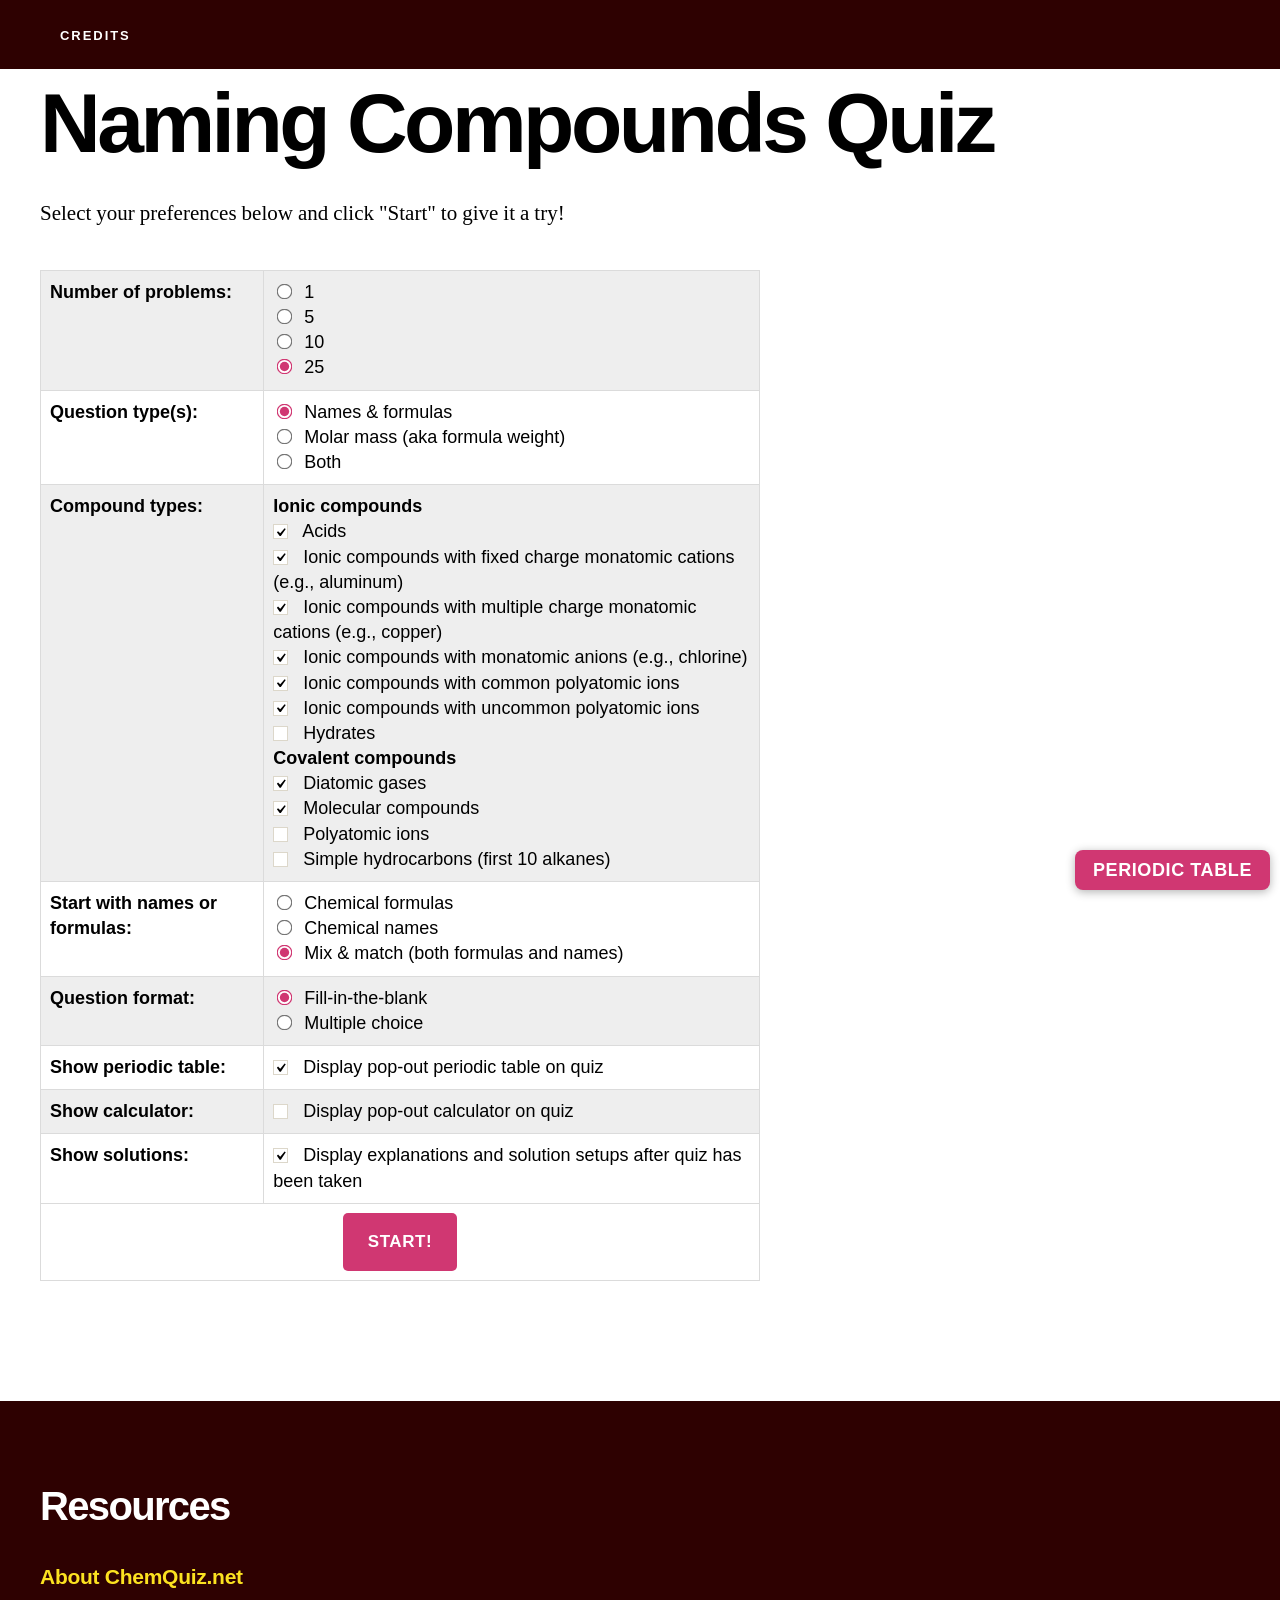
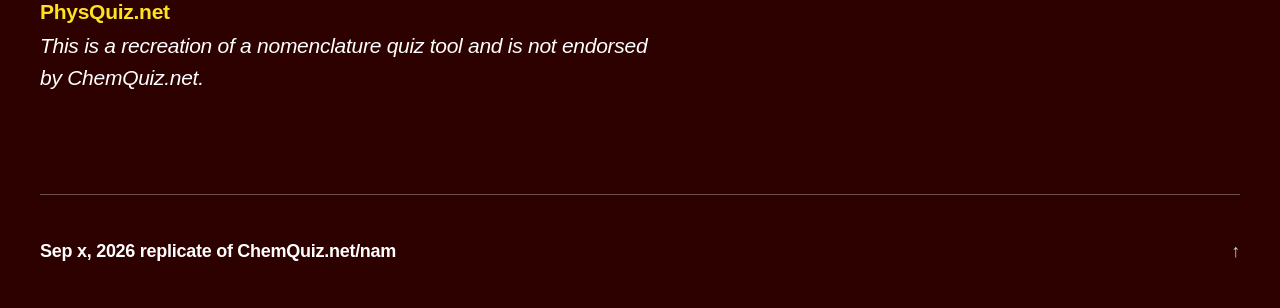
==== commit 54e27b98: "general architecture made; functional model na REAL SCALE: 5" ====
--- a/index.html
+++ b/index.html
@@ -1,15 +1,15 @@
 <!DOCTYPE html>
-<html class="js" lang="en-US">
-	<head>
-		<meta charset="UTF-8">
-		<meta name="viewport" content="width=device-width, initial-scale=1.0">
-		<link rel="profile" href="https://gmpg.org/xfn/11">
-
-	<title>ChemQuiz.net :: Naming Compounds</title>
-	<meta name="description" content="This quiz helps you practice naming and calculating the molar masses of a wide variety of chemical compounds.">
+<html lang="en-US">
+<head>
+  <meta charset="UTF-8">
+  <meta name="viewport" content="width=device-width, initial-scale=1.0">
+  <meta name="description" content="Practice naming chemical compounds and calculating molar masses.">
+  <title>ChemQuiz.net :: Naming Compounds</title>
+
 <link rel="stylesheet" id="twentytwenty-style-css" href="styles.css">
 
-	</head>
+
+</head>
 
 <body data-rsssl="1" class="wp-singular page-template page-template-templates page-template-template-full-width page-template-templatestemplate-full-width-php page page-id-34 custom-background wp-embed-responsive wp-theme-twentytwenty theme-twentytwenty cookies-not-set woocommerce-js singular has-full-width-content enable-search-modal has-post-thumbnail has-no-pagination not-showing-comments show-avatars template-full-width footer-top-visible" style="background-color: rgb(255, 255, 255); color: rgb(0, 0, 0);">
 
@@ -50,163 +50,168 @@
 
 <main id="site-content">
 
-<article class="post-34 page type-page status-publish has-post-thumbnail hentry" id="post-34">
-
-  <header class="entry-header has-text-align-center header-footer-group">
-    <div class="entry-header-inner section-inner medium">
-      <h1 class="entry-title" style="color: rgb(0, 0, 0);">Naming Compounds Quiz</h1>
-    </div><!-- .entry-header-inner -->
-  </header><!-- .entry-header -->
-
-	<div class="post-inner">
-
-		<div class="entry-content">
-      <script>
-        function toggleRadioButtons(checkbox, radioGroupName, action) {
-            const radios = document.getElementsByName(radioGroupName);
-            for (let i = 0; i < radios.length; i++) {
-              if (action == 'disable') {
-                radios[i].disabled = true;
-              } else {
-                radios[i].disabled = false;
-              }
-            }
-        }
-      </script>
-
-<p style="text-align: left; padding-bottom: -10px; margin-bottom: 0;">Select your preferences below and click 'Start' to give it a try!</p>
-
-<form id="quizMakeForm" action="" method="post">
-
-  <table class="quiz">
-    <tbody>
-      <tr class="quiz" style="background-color: rgb(238, 238, 238); color: rgb(0, 0, 0);">
-        <td style="text-align: left; vertical-align: top; font-weight: bold;">Number of problems:</td>
-        <td style="text-align: left; vertical-align: top;">
-          <input type="radio" name="items" id="items_1" value="1" onclick="toggleRadioButtons(this, &quot;display&quot;, &quot;enable&quot;);"><label for="items_1" style="display: inline; font-size: inherit;">&nbsp;1</label><br>
-          <input type="radio" name="items" id="items_5" value="5" onclick="toggleRadioButtons(this, &quot;display&quot;, &quot;enable&quot;)"><label for="items_5" style="display: inline; font-size: inherit;">&nbsp;5</label><br>
-          <input type="radio" name="items" id="items_10" value="10" onclick="toggleRadioButtons(this, &quot;display&quot;, &quot;enable&quot;)"><label for="items_10" style="display: inline; font-size: inherit;">&nbsp;10</label><br>
-          <input type="radio" name="items" id="items_25" value="25" onclick="toggleRadioButtons(this, &quot;display&quot;, &quot;enable&quot;)" checked=""><label for="items_25" style="display: inline; font-size: inherit;">&nbsp;25</label><br>
-        </td>
-      </tr>
-      <tr class="quiz" style="background-color: rgb(255, 255, 255); color: rgb(0, 0, 0);">
-        <td style="text-align: left; vertical-align: top; font-weight: bold;">Question type(s):</td>
-        <td style="text-align: left; vertical-align: top;">
-          <input type="radio" name="questionType" value="naming" id="questionType_naming" checked=""><label for="questionType_naming" style="display: inline; font-size: inherit;">&nbsp;Names &amp; formulas</label><br>
-          <input type="radio" name="questionType" value="molarmass" id="questionType_molarmass"><label for="questionType_molarmass" style="display: inline; font-size: inherit;">&nbsp;Molar mass (aka formula weight)</label><br>
-          <input type="radio" name="questionType" value="both" id="questionType_both"><label for="questionType_both" style="display: inline; font-size: inherit;">&nbsp;Both</label><br>
-        </td>
-      </tr>
-      <tr class="quiz" style="background-color: rgb(238, 238, 238); color: rgb(0, 0, 0);">
-        <td style="text-align: left; vertical-align: top; font-weight: bold;">Compound types:</td>
-        <td style="text-align: left; vertical-align: top;">
-          <strong>Ionic compounds</strong><br>
-            <input type="checkbox" name="compounds[]" value="acid" id="compounds_acid" checked=""><label for="compounds_acid" style="display: inline; font-size: inherit;">&nbsp;Acids</label><br>
-            <input type="checkbox" name="compounds[]" value="fixedCharge" id="compounds_fixedCharge" checked=""><label for="compounds_fixedCharge" style="display: inline; font-size: inherit;">&nbsp;Ionic compounds with fixed charge monatomic cations (e.g., aluminum)</label><br>
-            <input type="checkbox" name="compounds[]" value="multiCharge" id="compounds_multiCharge" checked=""><label for="compounds_multiCharge" style="display: inline; font-size: inherit;">&nbsp;Ionic compounds with multiple charge monatomic cations (e.g., copper)</label><br>
-            <input type="checkbox" name="compounds[]" value="monoAnion" id="compounds_monoAnion" checked=""><label for="compounds_monoAnion" style="display: inline; font-size: inherit;">&nbsp;Ionic compounds with monatomic anions (e.g., chlorine)</label><br>
-            <input type="checkbox" name="compounds[]" value="commonPoly" id="compounds_commonPoly" checked=""><label for="compounds_commonPoly" style="display: inline; font-size: inherit;">&nbsp;Ionic compounds with common polyatomic ions</label><br>
-            <input type="checkbox" name="compounds[]" value="uncommonPoly" id="compounds_uncommonPoly" checked=""><label for="compounds_uncommonPoly" style="display: inline; font-size: inherit;">&nbsp;Ionic compounds with uncommon polyatomic ions</label><br>
-            <input type="checkbox" name="compounds[]" value="hydrate" id="compounds_hydrate"><label for="compounds_hydrate" style="display: inline; font-size: inherit;">&nbsp;Hydrates</label><br>
-          <strong>Covalent compounds</strong><br>
-            <input type="checkbox" name="compounds[]" value="diatomic" id="compounds_diatomic" checked=""><label for="compounds_diatomic" style="display: inline; font-size: inherit;">&nbsp;Diatomic gases</label><br>
-            <input type="checkbox" name="compounds[]" value="molecular" id="compounds_molecular" checked=""><label for="compounds_molecular" style="display: inline; font-size: inherit;">&nbsp;Molecular compounds</label><br>
-            <input type="checkbox" name="compounds[]" value="ionic" id="compounds_ionic"><label for="compounds_ionic" style="display: inline; font-size: inherit;">&nbsp;Polyatomic ions</label><br>
-            <input type="checkbox" name="compounds[]" value="organic" id="compounds_organic"><label for="compounds_organic" style="display: inline; font-size: inherit;">&nbsp;Simple hydrocarbons (first 10 alkanes)</label><br>
-        </td>
-      </tr>
-      <tr class="quiz" style="background-color: rgb(255, 255, 255); color: rgb(0, 0, 0);">
-        <td style="text-align: left; vertical-align: top; font-weight: bold;">Start with names or formulas:</td>
-        <td style="text-align: left; vertical-align: top;">
-          <input type="radio" name="problemType" value="names" id="problemType_names"><label for="problemType_names" style="display: inline; font-size: inherit;">&nbsp;Chemical formulas</label><br>
-          <input type="radio" name="problemType" value="formulas" id="problemType_formulas"><label for="problemType_formulas" style="display: inline; font-size: inherit;">&nbsp;Chemical names</label><br>
-          <input type="radio" name="problemType" value="both" id="problemType_both" checked=""><label for="problemType_both" style="display: inline; font-size: inherit;">&nbsp;Mix &amp; match (both formulas and names)</label><br>
-        </td>
-      </tr>
-      <tr class="quiz" style="background-color: rgb(238, 238, 238); color: rgb(0, 0, 0);">
-        <td style="text-align: left; vertical-align: top; font-weight: bold;">Question format:</td>
-        <td style="text-align: left; vertical-align: top;">
-          <input type="radio" name="qformat" value="fill" id="qformat_fill" checked=""><label for="qformat_fill" style="display: inline; font-size: inherit;">&nbsp;Fill-in-the-blank</label><br>
-          <input type="radio" name="qformat" value="mc" id="qformat_mc"><label for="qformat_mc" style="display: inline; font-size: inherit;">&nbsp;Multiple choice</label><br>
-        </td>
-      </tr>
-      <tr class="quiz" style="background-color: rgb(255, 255, 255); color: rgb(0, 0, 0);">
-        <td style="text-align: left; vertical-align: top; font-weight: bold;">Show periodic table:</td>
-        <td style="text-align: left; vertical-align: top;">
-          <input type="checkbox" name="ptable[]" value="true" id="ptable_true" checked=""><label for="ptable_true" style="display: inline; font-size: inherit;">&nbsp;Display pop-out periodic table on quiz</label><br>
-        </td>
-      </tr>
-      <tr class="quiz" style="background-color: rgb(238, 238, 238); color: rgb(0, 0, 0);">
-        <td style="text-align: left; vertical-align: top; font-weight: bold;">Show calculator:</td>
-        <td style="text-align: left; vertical-align: top;">
-          <input type="checkbox" name="calculator[]" value="true" id="calculator_true"><label for="calculator_true" style="display: inline; font-size: inherit;">&nbsp;Display pop-out calculator on quiz</label><br>
-        </td>
-      </tr>
-      <tr class="quiz" style="background-color: rgb(255, 255, 255); color: rgb(0, 0, 0);">
-        <td style="text-align: left; vertical-align: top; font-weight: bold;">Show solutions:</td>
-        <td style="text-align: left; vertical-align: top;">
-          <input type="checkbox" name="showSolutions[]" value="true" id="showSolutions_true" checked=""><label for="showSolutions_true" style="display: inline; font-size: inherit;">&nbsp;Display explanations and solution setups after quiz has been taken</label><br>
-        </td>
-      </tr>
-      <tr class="quiz" style="background-color: rgb(255, 255, 255); color: rgb(0, 0, 0);">
-        <td colspan="2" style="text-align: center;">
-          <button type="submit" style="position: sticky;" name="submit" value="Start!" onclick="document.getElementById(&quot;quizModal&quot;).style.display=&quot;block&quot;;">Start!</button>
-        </td>
-      </tr>
-    </tbody>
-  </table>
-
-</form>
-
-
-<script id="quizMakeFormProcessingScript">
-  document.getElementById('quizMakeForm').addEventListener('submit', (e) => {
-    e.preventDefault();
-
-    const formData = new FormData(e.target);
-    const data = {};
-
-    for (const [key, value] of formData.entries()) {
-      const cleanKey = key.endsWith('[]')
-        ? key.slice(0, -2)
-        : key;
-
-      if (key.endsWith('[]')) {
-        if (!data[cleanKey]) {
-          data[cleanKey] = [];
-        }
-        data[cleanKey].push(value);
-      } else {
-        data[cleanKey] = value;
-      }
-    }
-
-    console.log(data);
-
-    document.getElementById('quizModal').innerHTML = `
-      <h3>Submission Received!</h3>
-      <pre>${JSON.stringify(data, null, 2)}</pre>
-    `;
-  });
-</script>
-
-      <div id="quizModal" class="quizModal">
-        <div class="quizModalContent" style="color: rgb(0, 0, 0); background-color: rgb(254, 254, 254);">
-        <div class="quizModalBody">
-          <div class="quizSpinner"></div>
-          <p style="margin-top: 300px; left: 50%; text-align: center;" id="spinnerText">Get ready!</p>
-        </div>
-        </div>
-    	</div>
-
-		</div><!-- .entry-content -->
-	</div><!-- .post-inner -->
-
-	<div class="section-inner">
-	</div><!-- .section-inner -->
-	
-</article><!-- .post -->
-</main><!-- #site-content -->
+  <article class="post-34 page type-page status-publish has-post-thumbnail hentry" id="post-34">
+
+    <header class="entry-header">
+      <div class="section-inner">
+        <h1 class="entry-title">Naming Compounds Quiz</h1>
+      </div>
+    </header>
+
+    <div class="post-inner">
+      <div class="entry-content">
+
+        <p style="text-align: left; padding-bottom: -10px; margin-bottom: 0;">
+          Select your preferences below and click "Start" to give it a try!
+        </p>
+
+        <!-- SETTINGS FORM -->
+        <form id="quizMakeForm" action="" method="post"> <table class="quiz"> <tbody>
+          <tr class="quiz" style="background-color: rgb(238, 238, 238); color: rgb(0, 0, 0);">
+            <td style="text-align: left; vertical-align: top; font-weight: bold;">Number of problems:</td>
+            <td style="text-align: left; vertical-align: top;">
+              <input type="radio" name="items" id="items_1" value="1" onclick="toggleRadioButtons(this, &quot;display&quot;, &quot;enable&quot;);">
+              <label for="items_1" style="display: inline; font-size: inherit;">&nbsp;1</label><br>
+
+              <input type="radio" name="items" id="items_5" value="5" onclick="toggleRadioButtons(this, &quot;display&quot;, &quot;enable&quot;)">
+              <label for="items_5" style="display: inline; font-size: inherit;">&nbsp;5</label><br>
+
+              <input type="radio" name="items" id="items_10" value="10" onclick="toggleRadioButtons(this, &quot;display&quot;, &quot;enable&quot;)">
+              <label for="items_10" style="display: inline; font-size: inherit;">&nbsp;10</label><br>
+
+              <input type="radio" name="items" id="items_25" value="25" onclick="toggleRadioButtons(this, &quot;display&quot;, &quot;enable&quot;)" checked>
+              <label for="items_25" style="display: inline; font-size: inherit;">&nbsp;25</label><br>
+            </td>
+          </tr>
+
+          <tr class="quiz" style="background-color: rgb(255, 255, 255); color: rgb(0, 0, 0);">
+            <td style="text-align: left; vertical-align: top; font-weight: bold;">Question type(s):</td>
+            <td style="text-align: left; vertical-align: top;">
+              <input type="radio" name="questionType" value="naming" id="questionType_naming" checked>
+              <label for="questionType_naming" style="display: inline; font-size: inherit;">&nbsp;Names &amp; formulas</label><br>
+
+              <input type="radio" name="questionType" value="molarmass" id="questionType_molarmass">
+              <label for="questionType_molarmass" style="display: inline; font-size: inherit;">&nbsp;Molar mass (aka formula weight)</label><br>
+
+              <input type="radio" name="questionType" value="both" id="questionType_both">
+              <label for="questionType_both" style="display: inline; font-size: inherit;">&nbsp;Both</label><br>
+            </td>
+          </tr>
+
+          <tr class="quiz" style="background-color: rgb(238, 238, 238); color: rgb(0, 0, 0);">
+            <td style="text-align: left; vertical-align: top; font-weight: bold;">Compound types:</td>
+            <td style="text-align: left; vertical-align: top;">
+
+              <strong>Ionic compounds</strong><br>
+
+              <input type="checkbox" name="compounds[]" value="acid" id="compounds_acid" checked>
+              <label for="compounds_acid" style="display: inline; font-size: inherit;">&nbsp;Acids</label><br>
+
+              <input type="checkbox" name="compounds[]" value="fixedCharge" id="compounds_fixedCharge" checked>
+              <label for="compounds_fixedCharge" style="display: inline; font-size: inherit;">&nbsp;Ionic compounds with fixed charge monatomic cations (e.g., aluminum)</label><br>
+
+              <input type="checkbox" name="compounds[]" value="multiCharge" id="compounds_multiCharge" checked>
+              <label for="compounds_multiCharge" style="display: inline; font-size: inherit;">&nbsp;Ionic compounds with multiple charge monatomic cations (e.g., copper)</label><br>
+
+              <input type="checkbox" name="compounds[]" value="monoAnion" id="compounds_monoAnion" checked>
+              <label for="compounds_monoAnion" style="display: inline; font-size: inherit;">&nbsp;Ionic compounds with monatomic anions (e.g., chlorine)</label><br>
+
+              <input type="checkbox" name="compounds[]" value="commonPoly" id="compounds_commonPoly" checked>
+              <label for="compounds_commonPoly" style="display: inline; font-size: inherit;">&nbsp;Ionic compounds with common polyatomic ions</label><br>
+
+              <input type="checkbox" name="compounds[]" value="uncommonPoly" id="compounds_uncommonPoly" checked>
+              <label for="compounds_uncommonPoly" style="display: inline; font-size: inherit;">&nbsp;Ionic compounds with uncommon polyatomic ions</label><br>
+
+              <input type="checkbox" name="compounds[]" value="hydrate" id="compounds_hydrate">
+              <label for="compounds_hydrate" style="display: inline; font-size: inherit;">&nbsp;Hydrates</label><br>
+
+              <strong>Covalent compounds</strong><br>
+
+              <input type="checkbox" name="compounds[]" value="diatomic" id="compounds_diatomic" checked>
+              <label for="compounds_diatomic" style="display: inline; font-size: inherit;">&nbsp;Diatomic gases</label><br>
+
+              <input type="checkbox" name="compounds[]" value="molecular" id="compounds_molecular" checked>
+              <label for="compounds_molecular" style="display: inline; font-size: inherit;">&nbsp;Molecular compounds</label><br>
+
+              <input type="checkbox" name="compounds[]" value="ionic" id="compounds_ionic">
+              <label for="compounds_ionic" style="display: inline; font-size: inherit;">&nbsp;Polyatomic ions</label><br>
+
+              <input type="checkbox" name="compounds[]" value="organic" id="compounds_organic">
+              <label for="compounds_organic" style="display: inline; font-size: inherit;">&nbsp;Simple hydrocarbons (first 10 alkanes)</label><br>
+            </td>
+          </tr>
+
+          <tr class="quiz" style="background-color: rgb(255, 255, 255); color: rgb(0, 0, 0);">
+            <td style="text-align: left; vertical-align: top; font-weight: bold;">Start with names or formulas:</td>
+            <td style="text-align: left; vertical-align: top;">
+              <input type="radio" name="problemType" value="names" id="problemType_names">
+              <label for="problemType_names" style="display: inline; font-size: inherit;">&nbsp;Chemical formulas</label><br>
+
+              <input type="radio" name="problemType" value="formulas" id="problemType_formulas">
+              <label for="problemType_formulas" style="display: inline; font-size: inherit;">&nbsp;Chemical names</label><br>
+
+              <input type="radio" name="problemType" value="both" id="problemType_both" checked>
+              <label for="problemType_both" style="display: inline; font-size: inherit;">&nbsp;Mix &amp; match (both formulas and names)</label><br>
+            </td>
+          </tr>
+
+          <tr class="quiz" style="background-color: rgb(238, 238, 238); color: rgb(0, 0, 0);">
+            <td style="text-align: left; vertical-align: top; font-weight: bold;">Question format:</td>
+            <td style="text-align: left; vertical-align: top;">
+              <input type="radio" name="qformat" value="fill" id="qformat_fill" checked>
+              <label for="qformat_fill" style="display: inline; font-size: inherit;">&nbsp;Fill-in-the-blank</label><br>
+
+              <input type="radio" name="qformat" value="mc" id="qformat_mc">
+              <label for="qformat_mc" style="display: inline; font-size: inherit;">&nbsp;Multiple choice</label><br>
+            </td>
+          </tr>
+
+          <tr class="quiz" style="background-color: rgb(255, 255, 255); color: rgb(0, 0, 0);">
+            <td style="text-align: left; vertical-align: top; font-weight: bold;">Show periodic table:</td>
+            <td style="text-align: left; vertical-align: top;">
+              <input type="checkbox" name="ptable[]" value="true" id="ptable_true" checked>
+              <label for="ptable_true" style="display: inline; font-size: inherit;">&nbsp;Display pop-out periodic table on quiz</label><br>
+            </td>
+          </tr>
+
+          <tr class="quiz" style="background-color: rgb(238, 238, 238); color: rgb(0, 0, 0);">
+            <td style="text-align: left; vertical-align: top; font-weight: bold;">Show calculator:</td>
+            <td style="text-align: left; vertical-align: top;">
+              <input type="checkbox" name="calculator[]" value="true" id="calculator_true">
+              <label for="calculator_true" style="display: inline; font-size: inherit;">&nbsp;Display pop-out calculator on quiz</label><br>
+            </td>
+          </tr>
+
+          <tr class="quiz" style="background-color: rgb(255, 255, 255); color: rgb(0, 0, 0);">
+            <td style="text-align: left; vertical-align: top; font-weight: bold;">Show solutions:</td>
+            <td style="text-align: left; vertical-align: top;">
+              <input type="checkbox" name="showSolutions[]" value="true" id="showSolutions_true" checked>
+              <label for="showSolutions_true" style="display: inline; font-size: inherit;">&nbsp;Display explanations and solution setups after quiz has been taken</label><br>
+            </td>
+          </tr>
+
+          <tr>
+            <td colspan="2" style="text-align:center;">
+              <button type="submit">Start!</button>
+            </td>
+          </tr>
+
+        </tbody>
+
+        </table> </form>
+
+        <!-- ANSWER FORM -->
+        <form id="answerForm" class="hidden"></form>
+
+        <!-- RESULTS -->
+        <div id="quizResults" class="hidden"></div>
+
+      </div>
+    </div>
+
+  </article>
+
+</main>
 
 
 	<div class="footer-nav-widgets-wrapper header-footer-group">
@@ -234,7 +239,6 @@
 		
 		</div><!-- .footer-inner -->
 	</div><!-- .footer-nav-widgets-wrapper -->
-
 	
   <footer id="site-footer" class="header-footer-group">
 
@@ -253,34 +257,6 @@
 
   </footer><!-- #site-footer -->
 
-<script type="text/javascript">
-    (function () {
-        if (!document.getElementsByClassName('blocks-gallery-item').length && document.getElementById('site-content')) {
-            var browserHeight = window.innerHeight,
-                contentHeight = document.getElementById('site-header').clientHeight + document.getElementById('site-content').clientHeight + document.getElementById('site-footer').clientHeight;
-            if (typeof document.getElementsByClassName('footer-nav-widgets-wrapper')[0] !== 'undefined') {
-                contentHeight += document.getElementsByClassName('footer-nav-widgets-wrapper')[0].clientHeight;
-                contentHeight += parseInt(window.getComputedStyle(document.getElementsByClassName('footer-nav-widgets-wrapper')[0]).getPropertyValue('margin-top'));
-            } else {
-                contentHeight += parseInt(window.getComputedStyle(document.getElementById('site-footer')).getPropertyValue('margin-top'));
-            }
-            if (typeof document.getElementsByClassName('admin-bar')[0] !== 'undefined') {
-            	var wpadminbar_timer = setTimeout(function wpadminbar_check() {
-                    if (document.getElementById('wpadminbar') == null) {
-            			wpadminbar_timer = setTimeout(wpadminbar_check, 50);
-            		} else {
-                        contentHeight += document.getElementById('wpadminbar').clientHeight;
-                        if (browserHeight > contentHeight) {
-                            document.getElementById('site-content').style.height = (document.getElementById('site-content').clientHeight + browserHeight - contentHeight) + 'px'
-                        }
-            		}
-            	}, 50);
-            } else if (browserHeight > contentHeight) {
-                document.getElementById('site-content').style.height = (document.getElementById('site-content').clientHeight + browserHeight - contentHeight) + 'px'
-            }
-        }
-    }());
-</script>
 
 
 <div style="text-align: right;">
@@ -291,7 +267,13 @@
 ">Periodic Table</button>
 
 <!-- modal overlay -->
-<div class="ptable-modal-overlay" id="ptableOverlay" aria-hidden="true">
+<div class="ptable-modal-overlay" id="ptableOverlay" aria-hidden="true" onclick="
+      const overlay = document.getElementById('ptableOverlay');
+  if (event.target === overlay) {
+      overlay.hidden = true;
+      overlay.classList.remove('open');
+  }
+">
   <div class="ptable-modal" id="ptable" role="dialog" aria-modal="true" aria-labelledby="ptableTitle">
     <div class="ptable-modal-header">
       <div class="ptable-modal-title" id="ptableTitle">Periodic Table of the Elements</div>
@@ -306,11 +288,14 @@
 	<!-- begin periodic table -->
     <div class="ptable-table" id="ptableGrid">
 
-<div class="ptable-element ptable-unknown" style="grid-column: 19; grid-row: 8; background-color: white;" ;="" tabindex="0">
+<div class="ptable-element ptable-spacer" style="grid-column: 2; grid-row: 9;" ;="" tabindex="0">
 <div class="ptable-number">11</div>
 <div class="ptable-symbol">JC</div>
 <div class="ptable-mass">14</div>
 <div class="ptable-name-smallest">garshwshrnn</div>
+</div>
+<div class="ptable-element ptable-spacer" style="grid-column: 19; grid-row: 7;" ;="" tabindex="0">
+<div class="ptable-number"></div>
 </div>
 
 <div class="ptable-element ptable-nonmetal" style="grid-column: 1; grid-row: 1" ;="" tabindex="0">
@@ -1055,5 +1040,1478 @@
 </div> <!-- end overlay -->
 </div>
 
+<script>
+"use strict";
+
+/* ============================================================
+   STATE
+   ============================================================ */
+
+let currentQuizSettings = null;
+let currentQuestions = [];
+
+
+/* ============================================================
+   CREDITS MODAL
+   ============================================================ */
+
+const menuModal = document.getElementById("menuModal");
+
+document.getElementById("mobile-nav-toggle").addEventListener("click", () => {
+  menuModal.classList.add("is-open");
+  menuModal.setAttribute("aria-hidden", "false");
+  document.body.classList.add("menu-open");
+});
+
+document.getElementById("close-nav-toggle").addEventListener("click", closeMenu);
+
+menuModal.addEventListener("click", event => {
+  if (event.target === menuModal) {
+    closeMenu();
+  }
+});
+
+function closeMenu() {
+  menuModal.classList.remove("is-open");
+  menuModal.setAttribute("aria-hidden", "true");
+  document.body.classList.remove("menu-open");
+}
+
+
+/* ============================================================
+   COMPOUND DATABASE
+   ============================================================
+
+   Each entry:
+   {
+     formula,
+     name,
+     type,
+     explanation
+   }
+
+   ============================================================ */
+
+const compoundDatabase = [
+
+  /* Fixed-charge ionic */
+
+  {
+    formula: "NaCl",
+    name: "sodium chloride",
+    type: "fixedCharge",
+    explanation: "Sodium forms Na⁺ and chloride forms Cl⁻, giving a 1:1 ratio."
+  },
+
+  {
+    formula: "MgO",
+    name: "magnesium oxide",
+    type: "fixedCharge",
+    explanation: "Mg²⁺ and O²⁻ combine in a 1:1 ratio."
+  },
+
+  {
+    formula: "Al2O3",
+    name: "aluminum oxide",
+    type: "fixedCharge",
+    explanation: "Al³⁺ and O²⁻ require a 2:3 ratio to balance charge."
+  },
+
+  {
+    formula: "CaF2",
+    name: "calcium fluoride",
+    type: "fixedCharge",
+    explanation: "Ca²⁺ requires two F⁻ ions."
+  },
+
+  {
+    formula: "K2S",
+    name: "potassium sulfide",
+    type: "fixedCharge",
+    explanation: "Two K⁺ ions balance one S²⁻ ion."
+  },
+
+  {
+    formula: "Ca3N2",
+    name: "calcium nitride",
+    type: "fixedCharge",
+    explanation: "Three Ca²⁺ ions balance two N³⁻ ions."
+  },
+
+  {
+    formula: "Na3P",
+    name: "sodium phosphide",
+    type: "fixedCharge",
+    explanation: "Three Na⁺ ions balance one P³⁻ ion."
+  },
+
+  {
+    formula: "Li2O",
+    name: "lithium oxide",
+    type: "fixedCharge",
+    explanation: "Two Li⁺ ions balance one O²⁻ ion."
+  },
+
+
+  /* Multiple-charge ionic */
+
+  {
+    formula: "FeCl2",
+    name: "iron (II) chloride",
+    type: "multiCharge",
+    explanation: "Iron is Fe²⁺ in this compound; two Cl⁻ ions balance it."
+  },
+
+  {
+    formula: "FeCl3",
+    name: "iron (III) chloride",
+    type: "multiCharge",
+    explanation: "Iron is Fe³⁺ in this compound; three Cl⁻ ions balance it."
+  },
+
+  {
+    formula: "CuCl",
+    name: "copper (I) chloride",
+    type: "multiCharge",
+    explanation: "Copper is Cu⁺ and combines 1:1 with chloride."
+  },
+
+  {
+    formula: "CuCl2",
+    name: "copper (II) chloride",
+    type: "multiCharge",
+    explanation: "Copper is Cu²⁺ and requires two chloride ions."
+  },
+
+  {
+    formula: "NiF2",
+    name: "nickel (II) fluoride",
+    type: "multiCharge",
+    explanation: "Nickel is Ni²⁺ and requires two fluoride ions."
+  },
+
+  {
+    formula: "PbO",
+    name: "lead (II) oxide",
+    type: "multiCharge",
+    explanation: "Lead is Pb²⁺ and oxygen is O²⁻."
+  },
+
+  {
+    formula: "PbO2",
+    name: "lead (IV) oxide",
+    type: "multiCharge",
+    explanation: "Lead is Pb⁴⁺ and requires two O²⁻ ions."
+  },
+
+  {
+    formula: "Hg2O",
+    name: "mercury (I) oxide",
+    type: "multiCharge",
+    explanation: "The mercury(I) ion is Hg2²⁺, which combines with one O²⁻."
+  },
+
+  {
+    formula: "HgO",
+    name: "mercury (II) oxide",
+    type: "multiCharge",
+    explanation: "Hg²⁺ combines with O²⁻ in a 1:1 ratio."
+  },
+
+
+  /* Monatomic anions */
+
+  {
+    formula: "ZnS",
+    name: "zinc sulfide",
+    type: "monoAnion",
+    explanation: "Zn²⁺ and S²⁻ combine in a 1:1 ratio."
+  },
+
+  {
+    formula: "ZnBr2",
+    name: "zinc bromide",
+    type: "monoAnion",
+    explanation: "Zn²⁺ requires two Br⁻ ions."
+  },
+
+  {
+    formula: "Ag3N",
+    name: "silver nitride",
+    type: "monoAnion",
+    explanation: "Three Ag⁺ ions balance one N³⁻ ion."
+  },
+
+  {
+    formula: "Al2S3",
+    name: "aluminum sulfide",
+    type: "monoAnion",
+    explanation: "Two Al³⁺ ions balance three S²⁻ ions."
+  },
+
+
+  /* Common polyatomic */
+
+  {
+    formula: "Ca(CN)2",
+    name: "calcium cyanide",
+    type: "commonPoly",
+    explanation: "Ca²⁺ requires two cyanide ions, CN⁻."
+  },
+
+  {
+    formula: "CaSO4",
+    name: "calcium sulfate",
+    type: "commonPoly",
+    explanation: "Ca²⁺ and sulfate SO4²⁻ combine 1:1."
+  },
+
+  {
+    formula: "NaNO3",
+    name: "sodium nitrate",
+    type: "commonPoly",
+    explanation: "Na⁺ and nitrate NO3⁻ combine 1:1."
+  },
+
+  {
+    formula: "KNO3",
+    name: "potassium nitrate",
+    type: "commonPoly",
+    explanation: "K⁺ and nitrate NO3⁻ combine 1:1."
+  },
+
+  {
+    formula: "Na2CO3",
+    name: "sodium carbonate",
+    type: "commonPoly",
+    explanation: "Two Na⁺ ions balance one carbonate CO3²⁻ ion."
+  },
+
+  {
+    formula: "Cs2CO3",
+    name: "cesium carbonate",
+    type: "commonPoly",
+    explanation: "Two Cs⁺ ions balance one carbonate CO3²⁻ ion."
+  },
+
+  {
+    formula: "Ni3(PO4)2",
+    name: "nickel (II) phosphate",
+    type: "commonPoly",
+    explanation: "Three Ni²⁺ ions balance two PO4³⁻ ions."
+  },
+
+  {
+    formula: "Pb(C2O4)",
+    name: "lead (II) oxalate",
+    type: "commonPoly",
+    explanation: "Pb²⁺ combines 1:1 with oxalate C2O4²⁻."
+  },
+
+  {
+    formula: "CuSO4",
+    name: "copper (II) sulfate",
+    type: "commonPoly",
+    explanation: "Cu²⁺ combines 1:1 with sulfate SO4²⁻."
+  },
+
+  {
+    formula: "Al(NO3)3",
+    name: "aluminum nitrate",
+    type: "commonPoly",
+    explanation: "Al³⁺ requires three nitrate ions."
+  },
+
+  {
+    formula: "Ca(OH)2",
+    name: "calcium hydroxide",
+    type: "commonPoly",
+    explanation: "Ca²⁺ requires two hydroxide OH⁻ ions."
+  },
+
+
+  /* Uncommon polyatomic */
+
+  {
+    formula: "KMnO4",
+    name: "potassium permanganate",
+    type: "uncommonPoly",
+    explanation: "K⁺ combines with the permanganate ion MnO4⁻."
+  },
+
+  {
+    formula: "NaClO",
+    name: "sodium hypochlorite",
+    type: "uncommonPoly",
+    explanation: "Na⁺ combines with hypochlorite ClO⁻."
+  },
+
+  {
+    formula: "NaClO2",
+    name: "sodium chlorite",
+    type: "uncommonPoly",
+    explanation: "Na⁺ combines with chlorite ClO2⁻."
+  },
+
+  {
+    formula: "NaClO3",
+    name: "sodium chlorate",
+    type: "uncommonPoly",
+    explanation: "Na⁺ combines with chlorate ClO3⁻."
+  },
+
+  {
+    formula: "NaClO4",
+    name: "sodium perchlorate",
+    type: "uncommonPoly",
+    explanation: "Na⁺ combines with perchlorate ClO4⁻."
+  },
+
+
+  /* Acids */
+
+  {
+    formula: "HCl",
+    name: "hydrochloric acid",
+    type: "acid",
+    explanation: "HCl is hydrochloric acid when dissolved in water."
+  },
+
+  {
+    formula: "HBr",
+    name: "hydrobromic acid",
+    type: "acid",
+    explanation: "HBr is hydrobromic acid in aqueous solution."
+  },
+
+  {
+    formula: "HI",
+    name: "hydroiodic acid",
+    type: "acid",
+    explanation: "HI is hydroiodic acid in aqueous solution."
+  },
+
+  {
+    formula: "HNO3",
+    name: "nitric acid",
+    type: "acid",
+    explanation: "The nitrate ion forms nitric acid with H⁺."
+  },
+
+  {
+    formula: "H2SO4",
+    name: "sulfuric acid",
+    type: "acid",
+    explanation: "The sulfate ion forms sulfuric acid with two H⁺ ions."
+  },
+
+  {
+    formula: "H2SO3",
+    name: "sulfurous acid",
+    type: "acid",
+    explanation: "The sulfite ion forms sulfurous acid."
+  },
+
+  {
+    formula: "H3PO4",
+    name: "phosphoric acid",
+    type: "acid",
+    explanation: "The phosphate ion forms phosphoric acid with three H⁺ ions."
+  },
+
+  {
+    formula: "H3BO3",
+    name: "boric acid",
+    type: "acid",
+    explanation: "H3BO3 is commonly named boric acid."
+  },
+
+  {
+    formula: "HClO3",
+    name: "chloric acid",
+    type: "acid",
+    explanation: "The chlorate ion forms chloric acid."
+  },
+
+  {
+    formula: "HIO3",
+    name: "iodic acid",
+    type: "acid",
+    explanation: "The iodate ion forms iodic acid."
+  },
+
+
+  /* Diatomic gases */
+
+  {
+    formula: "H2",
+    name: "hydrogen gas",
+    type: "diatomic",
+    explanation: "Elemental hydrogen exists naturally as H2."
+  },
+
+  {
+    formula: "N2",
+    name: "nitrogen gas",
+    type: "diatomic",
+    explanation: "Elemental nitrogen exists naturally as N2."
+  },
+
+  {
+    formula: "O2",
+    name: "oxygen gas",
+    type: "diatomic",
+    explanation: "Elemental oxygen exists naturally as O2."
+  },
+
+  {
+    formula: "F2",
+    name: "fluorine gas",
+    type: "diatomic",
+    explanation: "Elemental fluorine exists naturally as F2."
+  },
+
+  {
+    formula: "Cl2",
+    name: "chlorine gas",
+    type: "diatomic",
+    explanation: "Elemental chlorine exists naturally as Cl2."
+  },
+
+  {
+    formula: "Br2",
+    name: "bromine",
+    type: "diatomic",
+    explanation: "Elemental bromine exists as Br2."
+  },
+
+  {
+    formula: "I2",
+    name: "iodine",
+    type: "diatomic",
+    explanation: "Elemental iodine exists as I2."
+
+
+  },
+
+
+  /* Molecular compounds */
+
+  {
+    formula: "CO",
+    name: "carbon monoxide",
+    type: "molecular",
+    explanation: "One carbon and one oxygen give carbon monoxide."
+  },
+
+  {
+    formula: "CO2",
+    name: "carbon dioxide",
+    type: "molecular",
+    explanation: "One carbon and two oxygen atoms give carbon dioxide."
+  },
+
+  {
+    formula: "N2O",
+    name: "dinitrogen monoxide",
+    type: "molecular",
+    explanation: "The prefixes di- and mono- indicate two nitrogen atoms and one oxygen atom."
+  },
+
+  {
+    formula: "N2O4",
+    name: "dinitrogen tetroxide",
+    type: "molecular",
+    explanation: "Two nitrogen atoms and four oxygen atoms."
+  },
+
+  {
+    formula: "PCl3",
+    name: "phosphorus trichloride",
+    type: "molecular",
+    explanation: "Three chlorine atoms require the prefix tri-."
+  },
+
+  {
+    formula: "PCl5",
+    name: "phosphorus pentachloride",
+    type: "molecular",
+    explanation: "Five chlorine atoms require the prefix penta-."
+  },
+
+  {
+    formula: "AsF5",
+    name: "arsenic pentafluoride",
+    type: "molecular",
+    explanation: "Five fluorine atoms require the prefix penta-."
+  },
+
+  {
+    formula: "Cl2O7",
+    name: "dichlorine heptoxide",
+    type: "molecular",
+    explanation: "Two chlorine atoms and seven oxygen atoms."
+  },
+
+  {
+    formula: "SF6",
+    name: "sulfur hexafluoride",
+    type: "molecular",
+    explanation: "Six fluorine atoms require the prefix hexa-."
+  },
+
+  {
+    formula: "SiO2",
+    name: "silicon dioxide",
+    type: "molecular",
+    explanation: "One silicon atom and two oxygen atoms."
+  },
+
+
+  /* Simple hydrocarbons */
+
+  {
+    formula: "CH4",
+    name: "methane",
+    type: "organic",
+    explanation: "CH4 is the first alkane, methane."
+  },
+
+  {
+    formula: "C2H6",
+    name: "ethane",
+    type: "organic",
+    explanation: "C2H6 is the second alkane, ethane."
+  },
+
+  {
+    formula: "C3H8",
+    name: "propane",
+    type: "organic",
+    explanation: "C3H8 is the third alkane, propane."
+  },
+
+  {
+    formula: "C4H10",
+    name: "butane",
+    type: "organic",
+    explanation: "C4H10 is the fourth alkane, butane."
+  },
+
+  {
+    formula: "C5H12",
+    name: "pentane",
+    type: "organic",
+    explanation: "C5H12 is the fifth alkane, pentane."
+  },
+
+  {
+    formula: "C6H14",
+    name: "hexane",
+    type: "organic",
+    explanation: "C6H14 is the sixth alkane, hexane."
+  },
+
+  {
+    formula: "C7H16",
+    name: "heptane",
+    type: "organic",
+    explanation: "C7H16 is the seventh alkane, heptane."
+  },
+
+  {
+    formula: "C8H18",
+    name: "octane",
+    type: "organic",
+    explanation: "C8H18 is the eighth alkane, octane."
+  },
+
+  {
+    formula: "C9H20",
+    name: "nonane",
+    type: "organic",
+    explanation: "C9H20 is the ninth alkane, nonane."
+  },
+
+  {
+    formula: "C10H22",
+    name: "decane",
+    type: "organic",
+    explanation: "C10H22 is the tenth alkane, decane."
+  }
+
+];
+
+
+/* ============================================================
+   ATOMIC MASSES
+   ============================================================ */
+
+const atomicMasses = {
+  H: 1.008,
+  He: 4.003,
+  Li: 6.941,
+  Be: 9.012,
+  B: 10.811,
+  C: 12.011,
+  N: 14.007,
+  O: 15.999,
+  F: 18.998,
+  Na: 22.990,
+  Mg: 24.305,
+  Al: 26.982,
+  Si: 28.086,
+  P: 30.974,
+  S: 32.065,
+  Cl: 35.453,
+  K: 39.098,
+  Ca: 40.078,
+  Fe: 55.845,
+  Ni: 58.693,
+  Cu: 63.546,
+  Zn: 65.38,
+  Br: 79.904,
+  Ag: 107.868,
+  I: 126.904,
+  Cs: 132.905,
+  Ba: 137.327,
+  Pt: 195.084,
+  Au: 196.967,
+  Hg: 200.590,
+  Pb: 207.2
+};
+
+
+/* ============================================================
+   FORM UTILITIES
+   ============================================================ */
+
+function getQuizSettings(form) {
+  const data = {};
+  const formData = new FormData(form);
+
+  for (const [key, value] of formData.entries()) {
+    const cleanKey = key.endsWith("[]")
+      ? key.slice(0, -2)
+      : key;
+
+    if (key.endsWith("[]")) {
+      if (!Array.isArray(data[cleanKey])) {
+        data[cleanKey] = [];
+      }
+      data[cleanKey].push(value);
+    } else {
+      data[cleanKey] = value;
+    }
+  }
+
+  return data;
+}
+
+
+/* ============================================================
+   START QUIZ
+   ============================================================ */
+
+document.getElementById("quizMakeForm").addEventListener("submit", event => {
+  event.preventDefault();
+
+  const settings = getQuizSettings(event.currentTarget);
+
+  currentQuizSettings = settings;
+  currentQuestions = generateQuestions(settings);
+
+  if (!currentQuestions.length) {
+    return;
+  }
+
+  document.getElementById("quizMakeForm").classList.add("hidden");
+  document.getElementById("quizResults").classList.add("hidden");
+
+  buildAnswerForm(currentQuestions);
+
+  const firstAnswer = document.querySelector("#answerForm input[name='answers[1]']");
+
+  if (firstAnswer) {
+    setTimeout(() => firstAnswer.focus(), 0);
+  }
+});
+
+
+/* ============================================================
+   GENERATE QUESTIONS
+   ============================================================ */
+
+function generateQuestions(settings) {
+
+  const count = Math.max(1, parseInt(settings.items, 10) || 25);
+
+  let selectedTypes = settings.compounds || [];
+
+  if (!Array.isArray(selectedTypes)) {
+    selectedTypes = [selectedTypes];
+  }
+
+  let available = compoundDatabase.filter(compound =>
+    selectedTypes.includes(compound.type)
+  );
+
+  if (!available.length) {
+    alert("No compounds were found for the selected compound types.");
+    return [];
+  }
+
+  available = shuffle([...available]);
+
+  const questions = [];
+
+  const questionType = settings.questionType || "naming";
+  const qformat = settings.qformat || "fill";
+
+  for (let i = 0; i < count; i++) {
+
+    const compound = available[i % available.length];
+
+    let mode;
+
+    if (settings.problemType === "names") {
+      mode = "formulaToName";
+    } else if (settings.problemType === "formulas") {
+      mode = "nameToFormula";
+    } else {
+      mode = Math.random() < 0.5
+        ? "formulaToName"
+        : "nameToFormula";
+    }
+
+    /*
+     * Molar-mass questions are handled separately.
+     */
+    if (questionType === "molarmass") {
+      mode = "molarMass";
+    } else if (questionType === "both" && Math.random() < 0.33) {
+      mode = "molarMass";
+    }
+
+    let display;
+    let answer;
+
+    if (mode === "formulaToName") {
+      display = formatFormula(compound.formula);
+      answer = compound.name;
+    } else if (mode === "nameToFormula") {
+      display = escapeHtml(compound.name);
+      answer = compound.formula;
+    } else {
+      display = formatFormula(compound.formula);
+      answer = calculateMolarMass(compound.formula).toFixed(2) + " g/mol";
+    }
+
+    questions.push({
+      number: i + 1,
+      display,
+      answer,
+      formula: compound.formula,
+      name: compound.name,
+      type: compound.type,
+      mode,
+      qformat,
+      explanation: compound.explanation
+    });
+  }
+
+  return questions;
+}
+
+
+/* ============================================================
+   BUILD ANSWER FORM
+   ============================================================ */
+
+function buildAnswerForm(questions) {
+
+  const form = document.getElementById("answerForm");
+
+  form.innerHTML = "";
+  form.classList.remove("hidden");
+
+  const table = document.createElement("table");
+  table.className = "quiz-table";
+
+  const thead = document.createElement("thead");
+
+  thead.innerHTML = `
+    <tr>
+      <th>#</th>
+      <th>Compound</th>
+      <th>Name or Formula</th>
+    </tr>
+  `;
+
+  table.appendChild(thead);
+
+  const tbody = document.createElement("tbody");
+
+  questions.forEach(question => {
+
+    const row = document.createElement("tr");
+
+    const placeholder =
+      question.mode === "formulaToName"
+        ? "compound name?"
+        : question.mode === "nameToFormula"
+          ? "compound formula?"
+          : "molar mass?";
+
+    let answerControl;
+
+    if (question.qformat === "mc") {
+      answerControl = buildMultipleChoice(question, questions);
+    } else {
+      answerControl = document.createElement("input");
+      answerControl.type = "text";
+      answerControl.name = `answers[${question.number}]`;
+      answerControl.id = `answers_${question.number}`;
+      answerControl.placeholder = placeholder;
+      answerControl.autocomplete = "off";
+      answerControl.spellcheck = false;
+      answerControl.size = 24;
+    }
+
+    const numberCell = document.createElement("td");
+    numberCell.textContent = question.number + ".";
+
+    const compoundCell = document.createElement("td");
+    compoundCell.innerHTML = question.display;
+
+    const answerCell = document.createElement("td");
+    answerCell.appendChild(answerControl);
+
+    row.appendChild(numberCell);
+    row.appendChild(compoundCell);
+    row.appendChild(answerCell);
+
+    tbody.appendChild(row);
+  });
+
+  const submitRow = document.createElement("tr");
+  submitRow.className = "submit-row";
+
+  const submitCell = document.createElement("td");
+  submitCell.colSpan = 3;
+  submitCell.innerHTML = `<button type="submit">Submit Quiz</button>`;
+
+  submitRow.appendChild(submitCell);
+  tbody.appendChild(submitRow);
+
+  table.appendChild(tbody);
+  form.appendChild(table);
+
+  form.onsubmit = event => {
+    event.preventDefault();
+    gradeQuiz();
+  };
+}
+
+
+/* ============================================================
+   MULTIPLE CHOICE
+   ============================================================ */
+
+function buildMultipleChoice(question, allQuestions) {
+
+  const wrapper = document.createElement("div");
+
+  const correct = question.answer;
+
+  const candidates = new Set([correct]);
+
+  const possibleAnswers = allQuestions
+    .filter(q => q !== question && q.mode === question.mode)
+    .map(q => q.answer);
+
+  shuffle(possibleAnswers);
+
+  for (const answer of possibleAnswers) {
+    if (candidates.size >= 4) {
+      break;
+    }
+    candidates.add(answer);
+  }
+
+  while (candidates.size < 4) {
+    candidates.add(generateDistractor(question));
+  }
+
+  const options = shuffle([...candidates]);
+
+  options.forEach((option, index) => {
+
+    const label = document.createElement("label");
+    label.style.display = "block";
+    label.style.marginBottom = "5px";
+
+    const input = document.createElement("input");
+
+    input.type = "radio";
+    input.name = `answers[${question.number}]`;
+    input.value = option;
+
+    if (index === 0) {
+      input.setAttribute("data-first", "true");
+    }
+
+    label.appendChild(input);
+
+    const text = document.createTextNode(
+      " " + option
+    );
+
+    label.appendChild(text);
+
+    wrapper.appendChild(label);
+  });
+
+  return wrapper;
+}
+
+
+function generateDistractor(question) {
+
+  if (question.mode === "formulaToName") {
+    return question.name + " (different)";
+  }
+
+  if (question.mode === "nameToFormula") {
+    return question.formula + "X";
+  }
+
+  const mass = parseFloat(question.answer);
+
+  if (!Number.isNaN(mass)) {
+    return (mass + 1).toFixed(2) + " g/mol";
+  }
+
+  return "0.00 g/mol";
+}
+
+
+/* ============================================================
+   GRADE QUIZ
+   ============================================================ */
+
+function gradeQuiz() {
+
+  let score = 0;
+
+  const results = currentQuestions.map(question => {
+
+    let userAnswer = "";
+
+    if (question.qformat === "mc") {
+
+      const selected = document.querySelector(
+        `input[name="answers[${question.number}]"]:checked`
+      );
+
+      userAnswer = selected ? selected.value : "";
+
+    } else {
+
+      const input = document.getElementById(
+        `answers_${question.number}`
+      );
+
+      userAnswer = input
+        ? input.value.trim()
+        : "";
+    }
+
+    const correct = answersMatch(
+      userAnswer,
+      question.answer,
+      question.mode
+    );
+
+    if (correct) {
+      score++;
+    }
+
+    return {
+      number: question.number,
+      question,
+      userAnswer,
+      correct
+    };
+  });
+
+  showResults(score, currentQuestions.length, results);
+}
+
+
+/* ============================================================
+   ANSWER CHECKING
+   ============================================================ */
+
+function answersMatch(user, correct, mode) {
+
+  if (!user || !correct) {
+    return false;
+  }
+
+  if (mode === "molarMass") {
+
+    const userMass = parseFloat(
+      String(user).replace(/[^0-9.-]/g, "")
+    );
+
+    const correctMass = parseFloat(
+      String(correct).replace(/[^0-9.-]/g, "")
+    );
+
+    if (
+      Number.isFinite(userMass) &&
+      Number.isFinite(correctMass)
+    ) {
+      return Math.abs(userMass - correctMass) <= 0.05;
+    }
+
+    return false;
+  }
+
+  return normalizeText(user) === normalizeText(correct);
+}
+
+
+function normalizeText(value) {
+
+  return String(value || "")
+    .trim()
+    .toLowerCase()
+    .replace(/\s+/g, " ")
+    .replace(/[−–—]/g, "-")
+    .replace(/\s*\(\s*/g, " (")
+    .replace(/\s*\)\s*/g, ")")
+    .replace(/\s*,\s*/g, ",");
+}
+
+
+/* ============================================================
+   RESULTS
+   ============================================================ */
+
+function showResults(score, total, results) {
+
+  document.getElementById("answerForm").classList.add("hidden");
+
+  const resultsContainer = document.getElementById("quizResults");
+
+  const percentage = total
+    ? Math.round(score / total * 100)
+    : 0;
+
+  let rows = "";
+
+  results.forEach(result => {
+
+    const q = result.question;
+
+    const background =
+      result.number % 2 === 0
+        ? "#eee"
+        : "#fff";
+
+    let resultHTML;
+
+    if (result.correct) {
+
+      resultHTML = `
+        <span class="correct">Correct!</span>
+      `;
+
+    } else {
+
+      const answerLabel =
+        q.mode === "formulaToName"
+          ? "name"
+          : q.mode === "nameToFormula"
+            ? "formula"
+            : "molar mass";
+
+      resultHTML = `
+        <span class="incorrect">Incorrect!</span>
+        <br>
+        Correct ${answerLabel}:
+        <strong>${formatAnswer(q.answer, q.mode)}</strong>
+      `;
+
+      if (
+        currentQuizSettings &&
+        Array.isArray(currentQuizSettings.showSolutions) &&
+        currentQuizSettings.showSolutions.includes("true")
+      ) {
+        resultHTML += `
+          <br>
+          <small>${escapeHtml(q.explanation)}</small>
+        `;
+      }
+    }
+
+    const response = result.userAnswer
+      ? escapeHtml(result.userAnswer)
+      : "<em>no answer</em>";
+
+    rows += `
+      <tr style="background:${background};">
+        <td style="text-align:center;">${result.number}.</td>
+        <td>${q.display}</td>
+        <td>${response}</td>
+        <td>${resultHTML}</td>
+      </tr>
+    `;
+  });
+
+  resultsContainer.innerHTML = `
+    <div class="score">
+      <h2>Quiz Complete!</h2>
+
+      <div class="score-number">
+        Score: ${score} / ${total}
+      </div>
+
+      <div class="score-percent">
+        ${percentage}%
+      </div>
+    </div>
+
+    <table class="result-table">
+      <thead>
+        <tr>
+          <th>#</th>
+          <th>Given</th>
+          <th>Your Response</th>
+          <th>Result</th>
+        </tr>
+      </thead>
+
+      <tbody>
+        ${rows}
+      </tbody>
+    </table>
+
+    <div class="result-actions">
+      <button type="button" id="retryQuizButton">
+        Retry with same settings
+      </button>
+
+      <button type="button" id="originalSettingsButton">
+        Go to original settings
+      </button>
+    </div>
+  `;
+
+  resultsContainer.classList.remove("hidden");
+
+  document
+    .getElementById("retryQuizButton")
+    .addEventListener("click", () => {
+
+      if (!currentQuizSettings) {
+        return;
+      }
+
+      currentQuestions = generateQuestions(currentQuizSettings);
+
+      if (!currentQuestions.length) {
+        return;
+      }
+
+      resultsContainer.classList.add("hidden");
+      buildAnswerForm(currentQuestions);
+
+      const first = document.querySelector(
+        "#answerForm input[name='answers[1]']"
+      );
+
+      if (first) {
+        first.focus();
+      }
+    });
+
+  document
+    .getElementById("originalSettingsButton")
+    .addEventListener("click", goToSettings);
+}
+
+
+/* ============================================================
+   SETTINGS
+   ============================================================ */
+
+function goToSettings() {
+
+  document.getElementById("answerForm").classList.add("hidden");
+  document.getElementById("quizResults").classList.add("hidden");
+  document.getElementById("quizMakeForm").classList.remove("hidden");
+
+  if (currentQuizSettings) {
+    restoreQuizSettings(currentQuizSettings);
+  }
+
+  window.scrollTo({
+    top: 0,
+    behavior: "smooth"
+  });
+}
+
+
+function restoreQuizSettings(settings) {
+
+  const form = document.getElementById("quizMakeForm");
+
+  const radioNames = [
+    "items",
+    "questionType",
+    "problemType",
+    "qformat"
+  ];
+
+  radioNames.forEach(name => {
+
+    if (!settings[name]) {
+      return;
+    }
+
+    const input = form.querySelector(
+      `input[name="${name}"][value="${CSS.escape(settings[name])}"]`
+    );
+
+    if (input) {
+      input.checked = true;
+    }
+  });
+
+
+  const checkboxNames = [
+    "compounds",
+    "ptable",
+    "calculator",
+    "showSolutions"
+  ];
+
+  checkboxNames.forEach(name => {
+
+    let selected = settings[name] || [];
+
+    if (!Array.isArray(selected)) {
+      selected = [selected];
+    }
+
+    form
+      .querySelectorAll(`input[name="${name}[]"]`)
+      .forEach(input => {
+        input.checked = selected.includes(input.value);
+      });
+  });
+}
+
+
+/* ============================================================
+   FORMULA FORMATTING
+   ============================================================ */
+
+function formatFormula(formula) {
+
+  return escapeHtml(formula).replace(
+    /([A-Za-z\)])(\d+)/g,
+    "$1<sub>$2</sub>"
+  );
+}
+
+
+/* ============================================================
+   MOLAR MASS
+   ============================================================ */
+
+function calculateMolarMass(formula) {
+
+  const tokens = tokenizeFormula(formula);
+
+  let total = 0;
+
+  for (const token of tokens) {
+
+    const element = token.element;
+    const count = token.count;
+
+    if (!atomicMasses[element]) {
+      return NaN;
+    }
+
+    total += atomicMasses[element] * count;
+  }
+
+  return total;
+}
+
+
+function tokenizeFormula(formula) {
+
+  const tokens = [];
+
+  let i = 0;
+
+  while (i < formula.length) {
+
+    if (formula[i] === "(") {
+
+      let depth = 1;
+      let j = i + 1;
+
+      while (j < formula.length && depth > 0) {
+
+        if (formula[j] === "(") {
+          depth++;
+        }
+
+        if (formula[j] === ")") {
+          depth--;
+        }
+
+        j++;
+      }
+
+      const inside = formula.slice(i + 1, j - 1);
+
+      let numStart = j;
+
+      while (
+        j < formula.length &&
+        /\d/.test(formula[j])
+      ) {
+        j++;
+      }
+
+      const multiplier = parseInt(
+        formula.slice(numStart, j) || "1",
+        10
+      );
+
+      const innerTokens = tokenizeFormula(inside);
+
+      innerTokens.forEach(token => {
+        tokens.push({
+          element: token.element,
+          count: token.count * multiplier
+        });
+      });
+
+      i = j;
+      continue;
+    }
+
+    const elementMatch = formula
+      .slice(i)
+      .match(/^[A-Z][a-z]?/);
+
+    if (!elementMatch) {
+      i++;
+      continue;
+    }
+
+    const element = elementMatch[0];
+
+    i += element.length;
+
+    let numberStart = i;
+
+    while (
+      i < formula.length &&
+      /\d/.test(formula[i])
+    ) {
+      i++;
+    }
+
+    const count = parseInt(
+      formula.slice(numberStart, i) || "1",
+      10
+    );
+
+    tokens.push({
+      element,
+      count
+    });
+  }
+
+  return tokens;
+}
+
+
+/* ============================================================
+   DISPLAY ANSWERS
+   ============================================================ */
+
+function formatAnswer(answer, mode) {
+
+  if (mode === "nameToFormula" || mode === "formulaToName") {
+
+    if (/^[A-Z][A-Za-z0-9()]*$/.test(answer)) {
+      return formatFormula(answer);
+    }
+
+    return escapeHtml(answer);
+  }
+
+  return escapeHtml(answer);
+}
+
+
+/* ============================================================
+   SHUFFLE
+   ============================================================ */
+
+function shuffle(array) {
+
+  for (let i = array.length - 1; i > 0; i--) {
+
+    const j = Math.floor(
+      Math.random() * (i + 1)
+    );
+
+    [array[i], array[j]] =
+      [array[j], array[i]];
+  }
+
+  return array;
+}
+
+
+/* ============================================================
+   HTML ESCAPING
+   ============================================================ */
+
+function escapeHtml(value) {
+
+  return String(value ?? "")
+    .replace(/&/g, "&amp;")
+    .replace(/</g, "&lt;")
+    .replace(/>/g, "&gt;")
+    .replace(/"/g, "&quot;")
+    .replace(/'/g, "&#039;");
+}
+
+
+/* ============================================================
+   KEYBOARD SHORTCUT
+   ============================================================ */
+
+document.addEventListener("keydown", event => {
+
+  if (event.key === "Escape" && menuModal.classList.contains("is-open")) {
+    closeMenu();
+  }
+});
+</script>
+
 </body>
 </html>
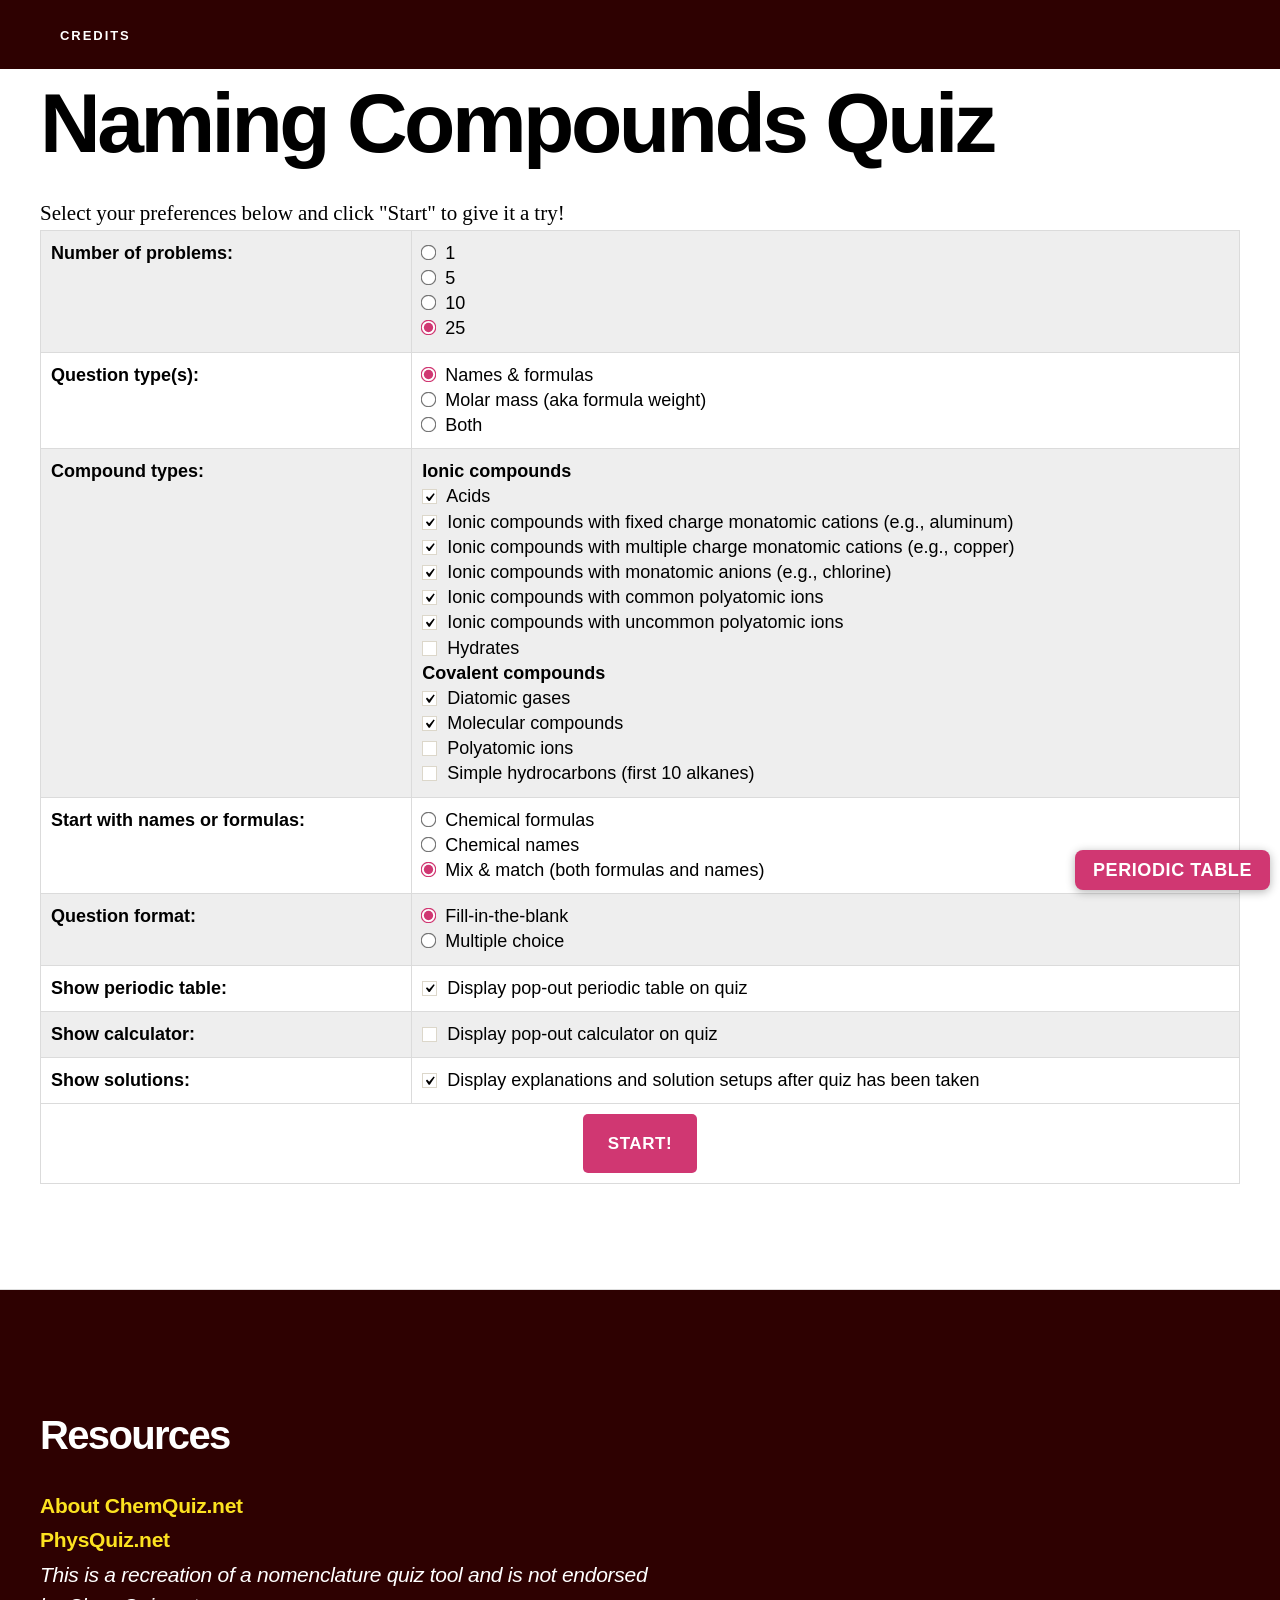
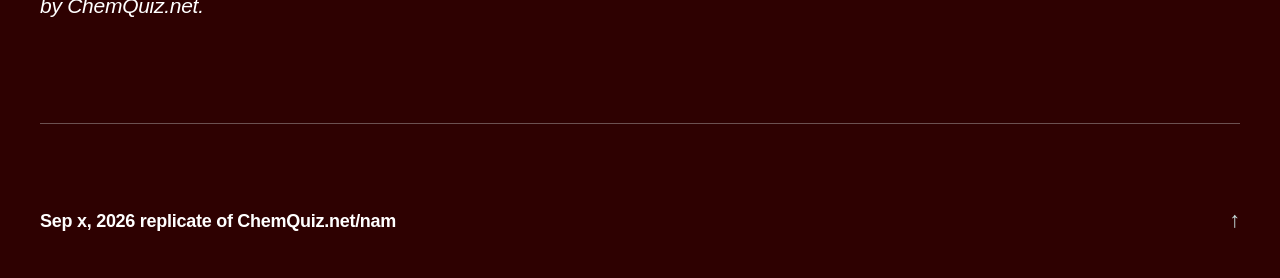
==== commit 75de73e0: "minor allow hide and unhide ptable; fixed minor num questions radio input error" ====
--- a/index.html
+++ b/index.html
@@ -70,16 +70,16 @@
           <tr class="quiz" style="background-color: rgb(238, 238, 238); color: rgb(0, 0, 0);">
             <td style="text-align: left; vertical-align: top; font-weight: bold;">Number of problems:</td>
             <td style="text-align: left; vertical-align: top;">
-              <input type="radio" name="items" id="items_1" value="1" onclick="toggleRadioButtons(this, &quot;display&quot;, &quot;enable&quot;);">
+              <input type="radio" name="items" id="items_1" value="1";">
               <label for="items_1" style="display: inline; font-size: inherit;">&nbsp;1</label><br>
 
-              <input type="radio" name="items" id="items_5" value="5" onclick="toggleRadioButtons(this, &quot;display&quot;, &quot;enable&quot;)">
+              <input type="radio" name="items" id="items_5" value="5"">
               <label for="items_5" style="display: inline; font-size: inherit;">&nbsp;5</label><br>
 
-              <input type="radio" name="items" id="items_10" value="10" onclick="toggleRadioButtons(this, &quot;display&quot;, &quot;enable&quot;)">
+              <input type="radio" name="items" id="items_10" value="10"">
               <label for="items_10" style="display: inline; font-size: inherit;">&nbsp;10</label><br>
 
-              <input type="radio" name="items" id="items_25" value="25" onclick="toggleRadioButtons(this, &quot;display&quot;, &quot;enable&quot;)" checked>
+              <input type="radio" name="items" id="items_25" value="25"" checked>
               <label for="items_25" style="display: inline; font-size: inherit;">&nbsp;25</label><br>
             </td>
           </tr>
@@ -170,7 +170,17 @@
             <td style="text-align: left; vertical-align: top; font-weight: bold;">Show periodic table:</td>
             <td style="text-align: left; vertical-align: top;">
               <input type="checkbox" name="ptable[]" value="true" id="ptable_true" checked>
-              <label for="ptable_true" style="display: inline; font-size: inherit;">&nbsp;Display pop-out periodic table on quiz</label><br>
+              <label for="ptable_true" style="display: inline; font-size: inherit;" onclick="
+                const element = document.getElementById('ptable-toggle-btn');
+                if (element.style.hidden === 'none' || element.hidden) {
+                  element.hidden = false;
+                  element.style.display = 'block';
+                } else {
+                  element.hidden = true;
+                  element.style.display = 'none';
+                };
+                console.log('olgo');
+              ">&nbsp;Display pop-out periodic table on quiz</label><br>
             </td>
           </tr>
 
@@ -1899,7 +1909,11 @@
 
   const submitCell = document.createElement("td");
   submitCell.colSpan = 3;
-  submitCell.innerHTML = `<button type="submit">Submit Quiz</button>`;
+  submitCell.innerHTML = `<button type="submit" onclick="
+  window.scrollTo({
+    top: 0,
+    behavior: 'smooth'
+  });">Submit Quiz</button>`;
 
   submitRow.appendChild(submitCell);
   tbody.appendChild(submitRow);
--- a/styles.css
+++ b/styles.css
@@ -8216,3 +8216,204 @@
 body.menu-open {
   overflow: hidden;
 }
+
+
+
+    .hidden {
+      display: none !important;
+    }
+
+    .error-message {
+      padding: 15px;
+      margin: 15px 0;
+      background: #ffe5e5;
+      border: 1px solid #c00;
+      color: #900;
+    }
+    
+    table.quiz {
+      width: 100%;
+      border-collapse: collapse;
+      margin: 0 0 25px;
+    }
+
+    table.quiz td {
+      padding: 10px;
+      vertical-align: top;
+    }
+    
+    table.quiz td>*{
+        margin: 0;
+    }
+    
+    
+    table.quiz td br {
+        height: 0;
+    }
+
+    .settings-table td:first-child {
+      width: 31%;
+      font-weight: bold;
+    }
+
+    .settings-table tr:nth-child(odd) {
+      background: #eee;
+    }
+
+    .settings-table tr:nth-child(even) {
+      background: #fff;
+    }
+
+
+
+    .quiz-table {
+      width: 100%;
+      border-collapse: collapse;
+      color: #000;
+    }
+
+    .quiz-table th,
+    .quiz-table td {
+      padding: 9px;
+    }
+
+    .quiz-table th {
+      background: #000;
+      color: #fff;
+      text-align: left;
+    }
+
+    .quiz-table th:first-child,
+    .quiz-table td:first-child {
+      width: 5%;
+      text-align: center;
+      white-space: nowrap;
+    }
+
+    .quiz-table th:nth-child(2),
+    .quiz-table td:nth-child(2) {
+      width: 50%;
+    }
+
+    .quiz-table tr:nth-child(even) {
+      background: #eee;
+    }
+
+    .quiz-table tr:nth-child(odd) {
+      background: #fff;
+    }
+
+    .submit-row {
+      text-align: center;
+      background: #fff !important;
+    }
+
+    #quizResults {
+      padding-bottom: 50px;
+    }
+
+    .score {
+      text-align: center;
+      margin: 30px 0;
+    }
+
+    .score h2 {
+      margin-bottom: 10px;
+    }
+
+    .score-number {
+      font-size: 1.8em;
+      font-weight: bold;
+      margin: 10px 0;
+    }
+
+    .score-percent {
+      font-size: 1.3em;
+    }
+
+    .result-table {
+      width: 100%;
+      border-collapse: collapse;
+      color: #000;
+    }
+
+    .result-table th,
+    .result-table td {
+      padding: 9px;
+      vertical-align: top;
+    }
+
+    .result-table th {
+      background: #000;
+      color: #fff;
+      text-align: left;
+    }
+
+    .result-table tr:nth-child(even) {
+      background: #eee;
+    }
+
+    .result-table tr:nth-child(odd) {
+      background: #fff;
+    }
+
+    .correct {
+      color: green;
+      font-weight: bold;
+    }
+
+    .incorrect {
+      color: red;
+      font-weight: bold;
+    }
+
+    .result-actions {
+      text-align: center;
+      margin: 30px 0;
+    }
+
+    .result-actions button {
+      margin: 5px;
+    }
+
+    .footer-nav-widgets-wrapper {
+      border-top: 1px solid #ddd;
+      padding: 40px 0;
+    }
+
+    .footer-widget h2 {
+      margin-top: 0;
+    }
+
+    footer {
+      border-top: 1px solid #ddd;
+      padding: 25px 0;
+    }
+
+    .footer-credits {
+      display: flex;
+      justify-content: space-between;
+      align-items: center;
+      gap: 20px;
+    }
+
+    footer a {
+      color: #000;
+    }
+
+    .to-the-top {
+      font-size: 22px;
+      text-decoration: none;
+    }
+
+    .hidden {
+      display: none !important;
+    }
+
+    .error-message {
+      padding: 15px;
+      margin: 15px 0;
+      background: #ffe5e5;
+      border: 1px solid #c00;
+      color: #900;
+    }
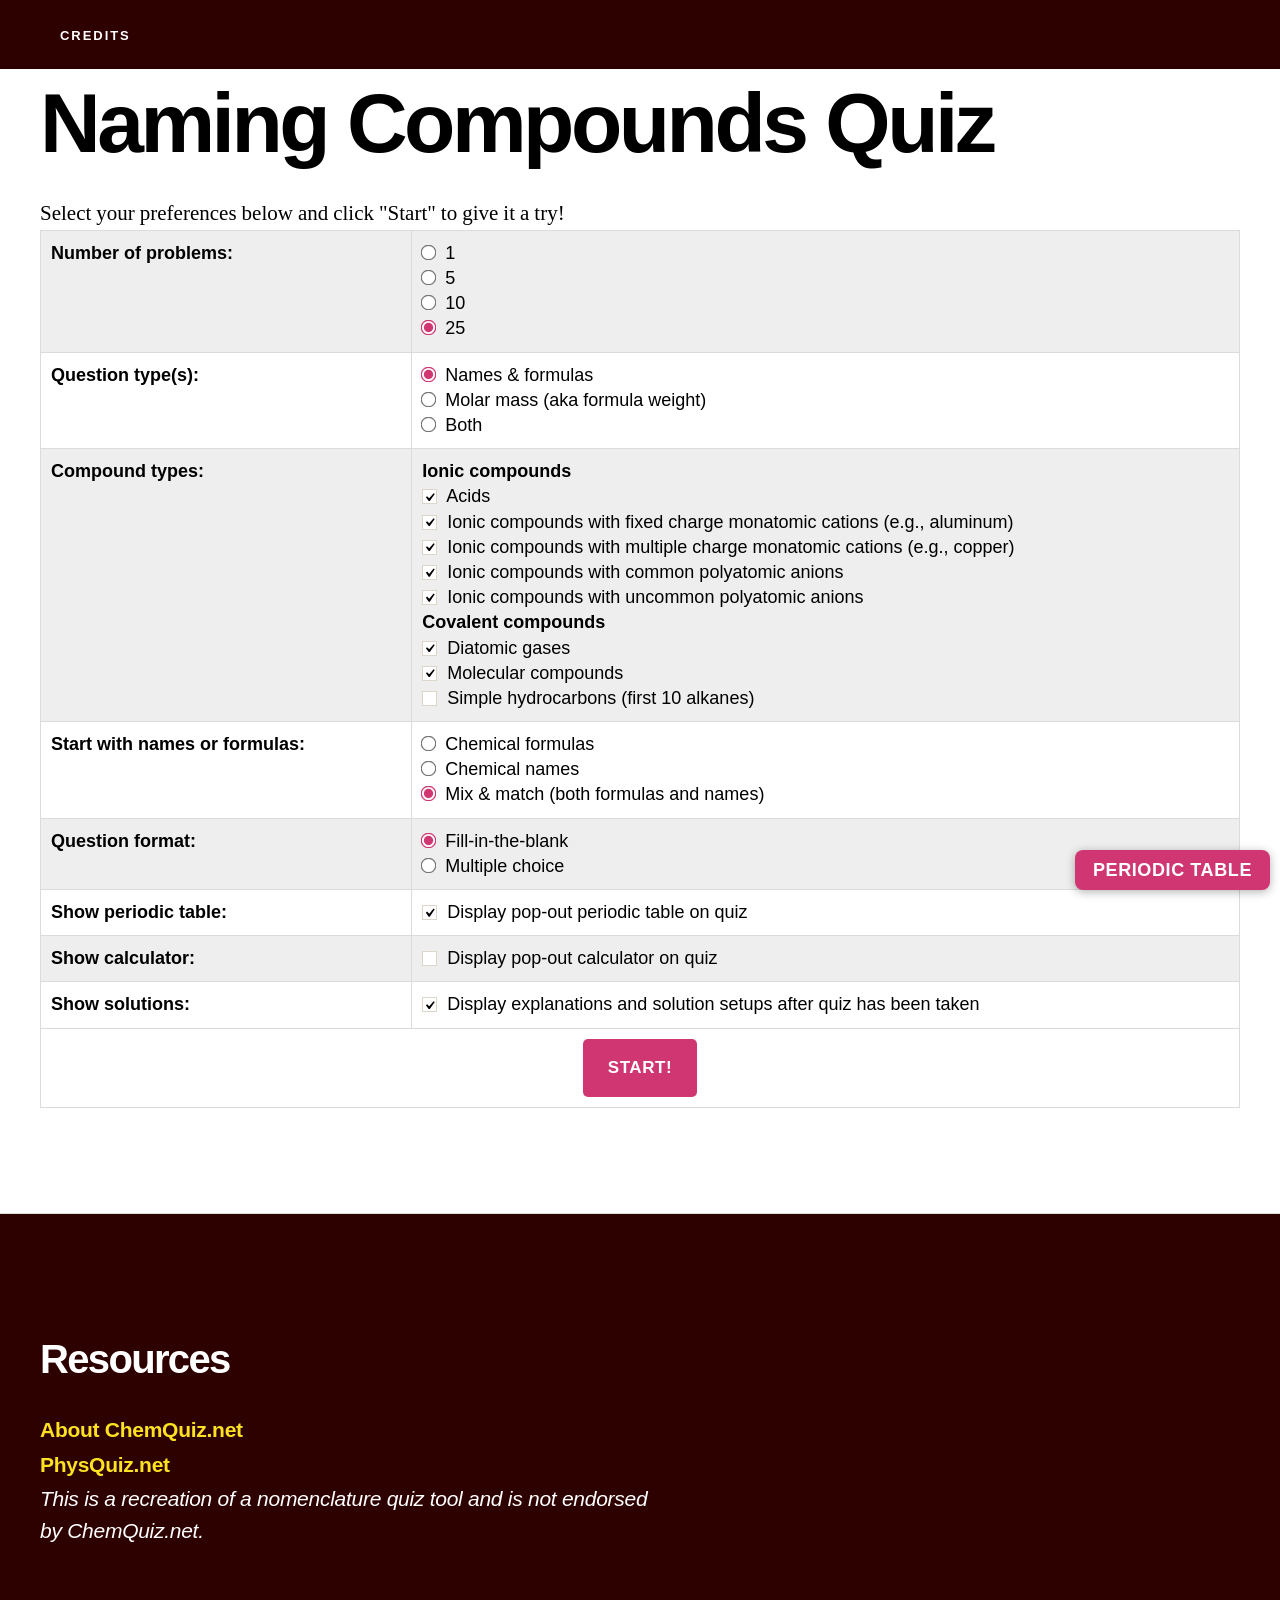
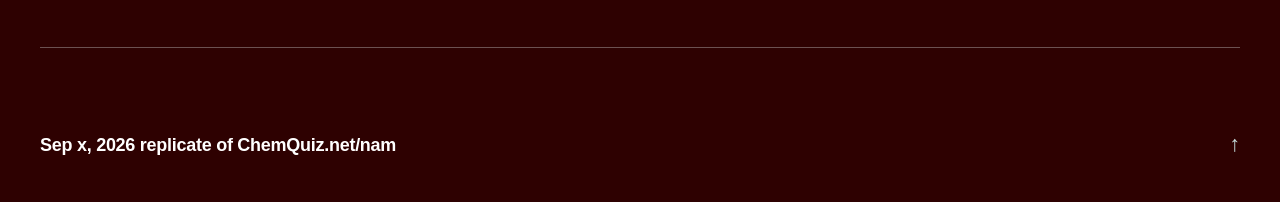
==== commit df2e8d3d: "implemented alias names" ====
--- a/index.html
+++ b/index.html
@@ -40,7 +40,7 @@
     </button>
 
     <nav>
-        <p>credit is due</p>
+        <p>ver a; credit is due</p>
         <div class="site-title faux-heading"><a href="https://chemquiz.net/nam" rel="home">ChemQuiz.net</a></div>
         <p>Dynamically generated practice quizzes to help you learn chemistry!</p><!-- .site-description -->
     </nav>
@@ -113,17 +113,17 @@
               <input type="checkbox" name="compounds[]" value="multiCharge" id="compounds_multiCharge" checked>
               <label for="compounds_multiCharge" style="display: inline; font-size: inherit;">&nbsp;Ionic compounds with multiple charge monatomic cations (e.g., copper)</label><br>
 
-              <input type="checkbox" name="compounds[]" value="monoAnion" id="compounds_monoAnion" checked>
-              <label for="compounds_monoAnion" style="display: inline; font-size: inherit;">&nbsp;Ionic compounds with monatomic anions (e.g., chlorine)</label><br>
-
-              <input type="checkbox" name="compounds[]" value="commonPoly" id="compounds_commonPoly" checked>
-              <label for="compounds_commonPoly" style="display: inline; font-size: inherit;">&nbsp;Ionic compounds with common polyatomic ions</label><br>
-
-              <input type="checkbox" name="compounds[]" value="uncommonPoly" id="compounds_uncommonPoly" checked>
-              <label for="compounds_uncommonPoly" style="display: inline; font-size: inherit;">&nbsp;Ionic compounds with uncommon polyatomic ions</label><br>
-
-              <input type="checkbox" name="compounds[]" value="hydrate" id="compounds_hydrate">
-              <label for="compounds_hydrate" style="display: inline; font-size: inherit;">&nbsp;Hydrates</label><br>
+              <!-- <input type="checkbox" name="compounds[]" value="monoAnion" id="compounds_monoAnion" checked>
+              <label for="compounds_monoAnion" style="display: inline; font-size: inherit;">&nbsp;Ionic compounds with monatomic anions (e.g., chlorine)</label><br> !-->
+
+              <input type="checkbox" name="compoundPolyType[]" value="commonPoly" id="compounds_commonPoly" checked>
+              <label for="compounds_commonPoly" style="display: inline; font-size: inherit;">&nbsp;Ionic compounds with common polyatomic anions</label><br>
+
+              <input type="checkbox" name="compoundPolyType[]" value="uncommonPoly" id="compounds_uncommonPoly" checked>
+              <label for="compounds_uncommonPoly" style="display: inline; font-size: inherit;">&nbsp;Ionic compounds with uncommon polyatomic anions</label><br>
+
+              <!-- <input type="checkbox" name="compounds[]" value="hydrate" id="compounds_hydrate">
+              <label for="compounds_hydrate" style="display: inline; font-size: inherit;">&nbsp;Hydrates</label><br> !-->
 
               <strong>Covalent compounds</strong><br>
 
@@ -133,8 +133,8 @@
               <input type="checkbox" name="compounds[]" value="molecular" id="compounds_molecular" checked>
               <label for="compounds_molecular" style="display: inline; font-size: inherit;">&nbsp;Molecular compounds</label><br>
 
-              <input type="checkbox" name="compounds[]" value="ionic" id="compounds_ionic">
-              <label for="compounds_ionic" style="display: inline; font-size: inherit;">&nbsp;Polyatomic ions</label><br>
+             <!--<input type="checkbox" name="compounds[]" value="ionic" id="compounds_ionic">
+              <label for="compounds_ionic" style="display: inline; font-size: inherit;">&nbsp;Polyatomic ions</label><br> !-->
 
               <input type="checkbox" name="compounds[]" value="organic" id="compounds_organic">
               <label for="compounds_organic" style="display: inline; font-size: inherit;">&nbsp;Simple hydrocarbons (first 10 alkanes)</label><br>
@@ -1104,7 +1104,75 @@
 
 const compoundDatabase = [
 
+{formula:'As4O6',name:'tetrarsenic hexoxide',type:'molecular',polyType:'mono',explanation:''},
+{formula:'As4O6',name:'tetrarsenic hexoxide',type:'molecular',polyType:'mono',explanation:''},
+{formula:'B2Cl4',name:'diboron tetrachloride',type:'molecular',polyType:'mono',explanation:''},
+{formula:'BrF3',name:'bromine trifluoride',type:'molecular',polyType:'mono',explanation:''},
+{formula:'C5O2',name:'pentacarbon dioxide',type:'molecular',polyType:'mono',explanation:''},
+{formula:'CCl2',name:'carbon dichloride',type:'molecular',polyType:'mono',explanation:''},
+{formula:'CF',name:'carbon monofluoride',type:'molecular',polyType:'mono',explanation:''},
+{formula:'CI4',name:'carbon tetraiodide',type:'molecular',polyType:'mono',explanation:''},
+{formula:'ClF3',name:'chlorine trifluoride',type:'molecular',polyType:'mono',explanation:''},
+{formula:'ClO',name:'chlorine monoxide',type:'molecular',polyType:'mono',explanation:''},
+{formula:'CO2',name:'carbon dioxide',type:'molecular',polyType:'mono',explanation:''},
+{formula:'CS2',name:'carbon disulfide',type:'molecular',polyType:'mono',explanation:''},
+{formula:'CSe2',name:'carbon diselenide',type:'molecular',polyType:'mono',explanation:''},
+{formula:'I2O5',name:'diiodine pentoxide',type:'molecular',polyType:'mono',explanation:''},
+{formula:'I4O9',name:'tetraiodine nonoxide',type:'molecular',polyType:'mono',explanation:''},
+{formula:'ICl',name:'iodine monochloride',type:'molecular',polyType:'mono',explanation:''},
+{formula:'IF5',name:'iodine pentafluoride',type:'molecular',polyType:'mono',explanation:''},
+{formula:'N2O3',name:'dinitrogen trioxide',type:'molecular',polyType:'mono',explanation:''},
+{formula:'NCl3',name:'nitrogen trichloride',type:'molecular',polyType:'mono',explanation:''},
+{formula:'NF3',name:'nitrogen trifluoride',type:'molecular',polyType:'mono',explanation:''},
+{formula:'NH3',name:'nitrogen trihydride',aliases:['ammonia'],type:'molecular',polyType:'mono',explanation:''},
+{formula:'NO2',name:'nitrogen dioxide',type:'molecular',polyType:'mono',explanation:''},
+{formula:'NO3',name:'nitrogen trioxide',type:'molecular',polyType:'mono',explanation:''},
+{formula:'OF',name:'oxygen monofluoride',type:'molecular',polyType:'mono',explanation:''},
+{formula:'P4O10',name:'tetraphosphorus decoxide',type:'molecular',polyType:'mono',explanation:''},
+{formula:'P4Se3',name:'tetraphosphorus triselenide',type:'molecular',polyType:'mono',explanation:''},
+{formula:'PBr3',name:'phosphorus tribromide',type:'molecular',polyType:'mono',explanation:''},
+{formula:'PBr5',name:'phosphorus pentabromide',type:'molecular',polyType:'mono',explanation:''},
+{formula:'PF2',name:'phosphorus difluoride',type:'molecular',polyType:'mono',explanation:''},
+{formula:'PF3',name:'phosphorus trifluoride',type:'molecular',polyType:'mono',explanation:''},
+{formula:'PF5',name:'phosphorus pentafluoride',type:'molecular',polyType:'mono',explanation:''},
+{formula:'PN',name:'phosphorus mononitride',type:'molecular',polyType:'mono',explanation:''},
+{formula:'S2F2',name:'disulfur difluoride',type:'molecular',polyType:'mono',explanation:''},
+{formula:'SCl2',name:'sulfur dichloride',type:'molecular',polyType:'mono',explanation:''},
+{formula:'SCl',name:'sulfur monochloride',type:'molecular',polyType:'mono',explanation:''},
+{formula:'SeCl4',name:'selenium tetrachloride',type:'molecular',polyType:'mono',explanation:''},
+{formula:'SeF6',name:'selenium hexafluoride',type:'molecular',polyType:'mono',explanation:''},
+{formula:'SeO2',name:'selenium dioxide',type:'molecular',polyType:'mono',explanation:''},
+{formula:'SF2',name:'sulfur difluoride',type:'molecular',polyType:'mono',explanation:''},
+{formula:'Si2H3',name:'disilicon trihydride',type:'molecular',polyType:'mono',explanation:''},
+{formula:'Si2S4',name:'disilicon tetrasulfide',type:'molecular',polyType:'mono',explanation:''},
+{formula:'SiS',name:'silicon monosulfide',type:'molecular',polyType:'mono',explanation:''},
+{formula:'SO3',name:'sulfur trioxide',type:'molecular',polyType:'mono',explanation:''},
+{formula:'XeF2',name:'xenon difluoride',type:'molecular',polyType:'mono',explanation:''},
+{formula:'XeF4',name:'xenon tetrafluoride',type:'molecular',polyType:'mono',explanation:''},
+{formula:'H2',name:'hydrogen gas',type:'diatomic',polyType:'mono',explanation:''},
+{formula:'N2',name:'nitrogen gas',type:'diatomic',polyType:'mono',explanation:''},
+{formula:'O2',name:'oxygen gas',type:'diatomic',polyType:'mono',explanation:''},
+{formula:'F2',name:'fluorine gas',type:'diatomic',polyType:'mono',explanation:''},
+{formula:'Cl2',name:'chlorine gas',type:'diatomic',polyType:'mono',explanation:''},
+{formula:'I2',name:'iodine',type:'diatomic',polyType:'mono',explanation:''},
+{formula:'Br2',name:'bromine',type:'diatomic',polyType:'mono',explanation:''},
+{formula:'CH4',name:'methane',type:'organic',polyType:'mono',explanation:''},
+{formula:'C2H6',name:'ethane',type:'organic',polyType:'mono',explanation:''},
+{formula:'C3H8',name:'propane',type:'organic',polyType:'mono',explanation:''},
+{formula:'C4H10',name:'butane',type:'organic',polyType:'mono',explanation:''},
+{formula:'C5H12',name:'pentane',type:'organic',polyType:'mono',explanation:''},
+{formula:'C6H14',name:'hexane',type:'organic',polyType:'mono',explanation:''},
+{formula:'C7H16',name:'heptane',type:'organic',polyType:'mono',explanation:''},
+{formula:'C8H18',name:'octane',type:'organic',polyType:'mono',explanation:''},
+{formula:'C9H20',name:'nonane',type:'organic',polyType:'mono',explanation:''},
+{formula:'C10H22',name:'decane',type:'organic',polyType:'mono',explanation:''},
+
   /* Fixed-charge ionic */
+{formula:'As4O6',
+name:'tetrarsenic hexoxide',
+type:'molecular',
+polyType:'mono',
+explanation:''},
 
   {
     formula: "NaCl",
@@ -1757,13 +1825,20 @@
   const count = Math.max(1, parseInt(settings.items, 10) || 25);
 
   let selectedTypes = settings.compounds || [];
+  let selectedPolyTypes = settings.compoundPolyType || [];
 
   if (!Array.isArray(selectedTypes)) {
     selectedTypes = [selectedTypes];
   }
+  if (!Array.isArray(selectedPolyTypes)) {
+    selectedPolyTypes = [selectedPolyTypes];
+  }
+
+  selectedPolyTypes = [...new Set([...selectedPolyTypes, "mono"])];
 
   let available = compoundDatabase.filter(compound =>
-    selectedTypes.includes(compound.type)
+    selectedTypes.includes(compound.type) &&
+    selectedPolyTypes.includes(compound.polyType)
   );
 
   if (!available.length) {
@@ -1823,10 +1898,11 @@
       answer,
       formula: compound.formula,
       name: compound.name,
+      aliases: compound.aliases,
       type: compound.type,
       mode,
       qformat,
-      explanation: compound.explanation
+      explanation: compound.explanation,
     });
   }
 
@@ -2044,7 +2120,8 @@
     const correct = answersMatch(
       userAnswer,
       question.answer,
-      question.mode
+      question.mode,
+      question.aliases
     );
 
     if (correct) {
@@ -2067,7 +2144,7 @@
    ANSWER CHECKING
    ============================================================ */
 
-function answersMatch(user, correct, mode) {
+function answersMatch(user, correct, mode, aliases) {
 
   if (!user || !correct) {
     return false;
@@ -2083,19 +2160,47 @@
       String(correct).replace(/[^0-9.-]/g, "")
     );
 
-    if (
+    return (
       Number.isFinite(userMass) &&
-      Number.isFinite(correctMass)
-    ) {
-      return Math.abs(userMass - correctMass) <= 0.05;
-    }
-
-    return false;
+      Number.isFinite(correctMass) &&
+      Math.abs(userMass - correctMass) <= 0.05
+    );
+  }
+
+  if (mode === "formulaToName") {
+    return isCorrectName(user, correct/* = compound.name*/, aliases);
+  }
+
+  if (Array.isArray(correct)) {
+    return correct.some(answer =>
+      normalizeText(user) === normalizeText(answer)
+    );
   }
 
   return normalizeText(user) === normalizeText(correct);
 }
 
+
+
+function normalizeAnswer(value) {
+  return value
+    .trim()
+    .toLowerCase()
+    .replace(/\s+/g, " ");
+}
+
+function isCorrectName(answer, name, aliases) {
+  const normalizedAnswer = normalizeAnswer(answer);
+
+  const validNames = [
+    name,
+    ...(aliases || [])
+  ];
+
+  return validNames.some(n =>
+    normalizeAnswer(n) === normalizedAnswer
+  );
+}
 
 function normalizeText(value) {
 
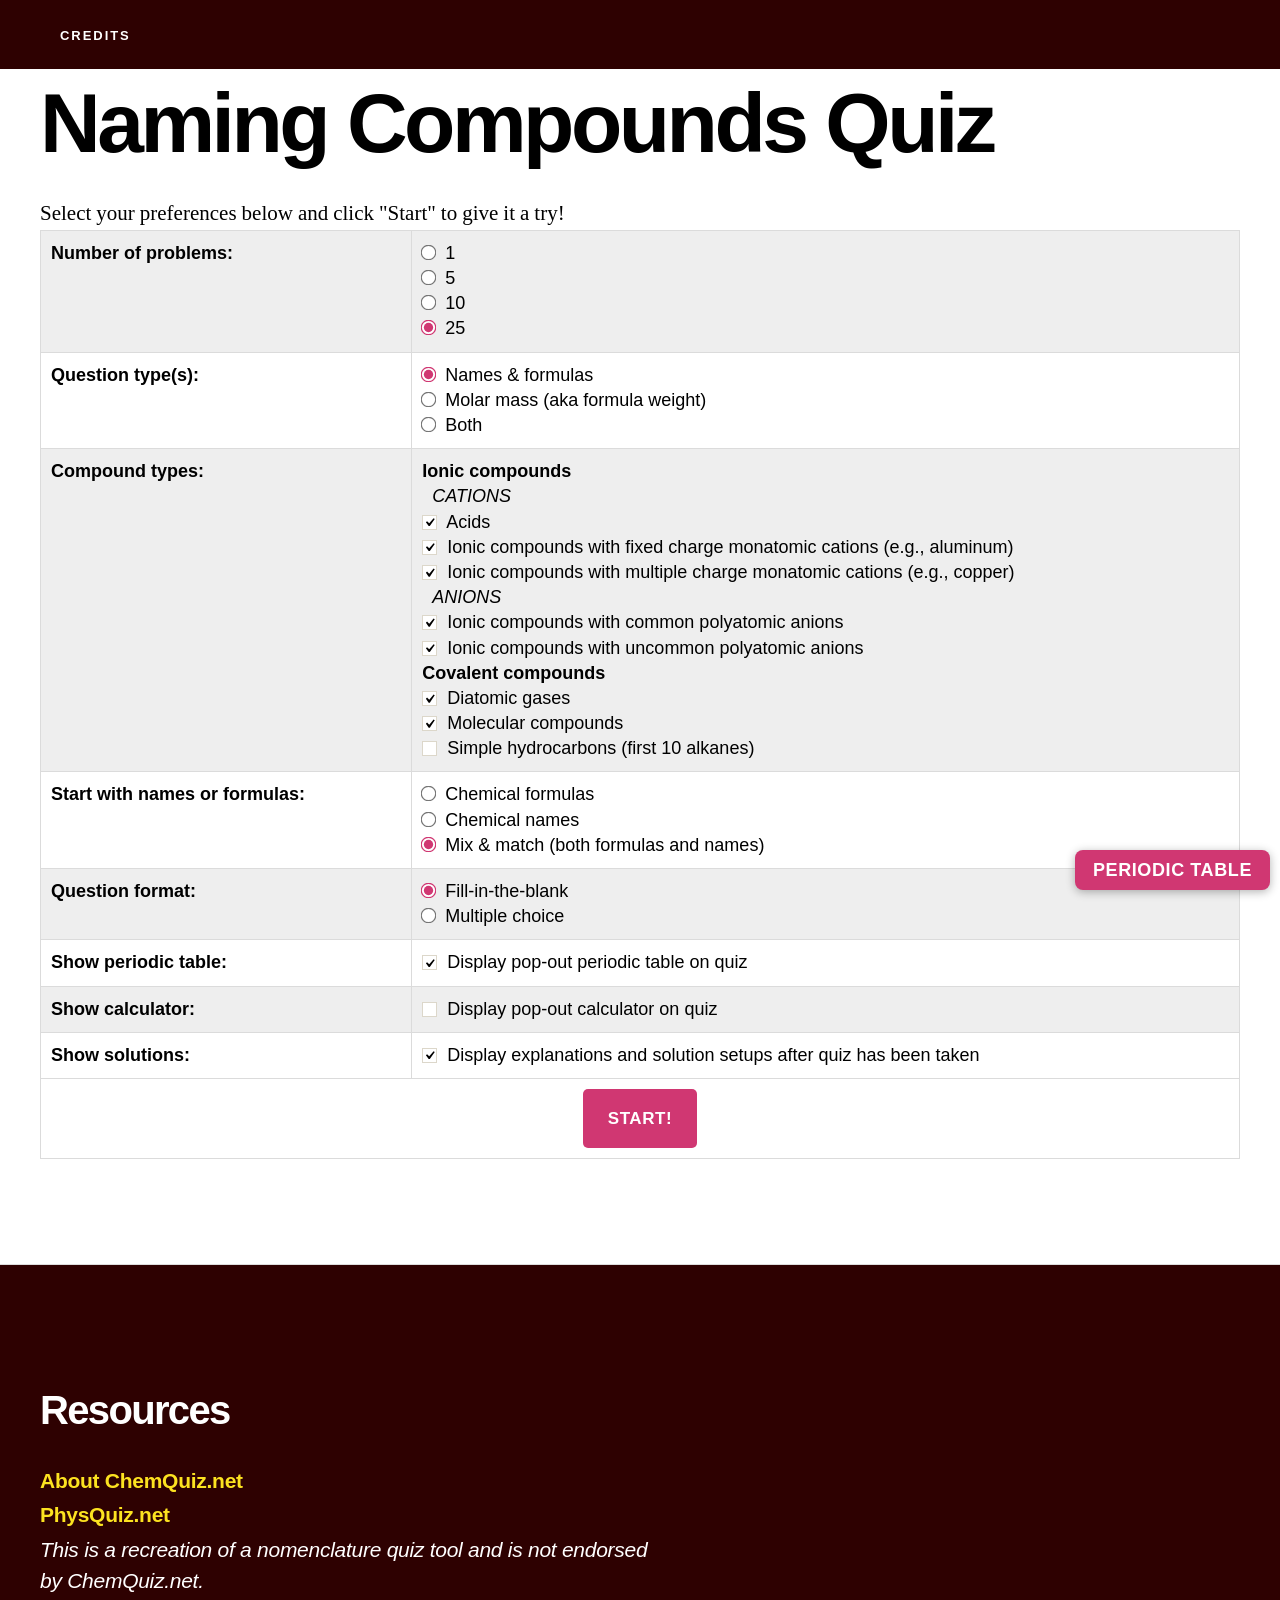
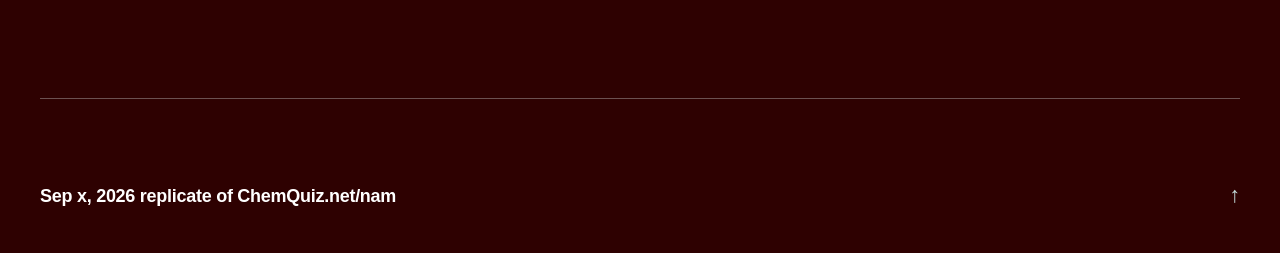
==== commit acd58e49: "compounds database v1" ====
--- a/index.html
+++ b/index.html
@@ -40,7 +40,7 @@
     </button>
 
     <nav>
-        <p>ver a; credit is due</p>
+        <p>ver b ; credit is due</p>
         <div class="site-title faux-heading"><a href="https://chemquiz.net/nam" rel="home">ChemQuiz.net</a></div>
         <p>Dynamically generated practice quizzes to help you learn chemistry!</p><!-- .site-description -->
     </nav>
@@ -103,7 +103,7 @@
             <td style="text-align: left; vertical-align: top;">
 
               <strong>Ionic compounds</strong><br>
-
+              <i style="margin-left: 10px;">CATIONS</i><br>
               <input type="checkbox" name="compounds[]" value="acid" id="compounds_acid" checked>
               <label for="compounds_acid" style="display: inline; font-size: inherit;">&nbsp;Acids</label><br>
 
@@ -113,6 +113,7 @@
               <input type="checkbox" name="compounds[]" value="multiCharge" id="compounds_multiCharge" checked>
               <label for="compounds_multiCharge" style="display: inline; font-size: inherit;">&nbsp;Ionic compounds with multiple charge monatomic cations (e.g., copper)</label><br>
 
+              <i style="margin-left: 10px;">ANIONS</i><br>
               <!-- <input type="checkbox" name="compounds[]" value="monoAnion" id="compounds_monoAnion" checked>
               <label for="compounds_monoAnion" style="display: inline; font-size: inherit;">&nbsp;Ionic compounds with monatomic anions (e.g., chlorine)</label><br> !-->
 
@@ -1124,7 +1125,7 @@
 {formula:'N2O3',name:'dinitrogen trioxide',type:'molecular',polyType:'mono',explanation:''},
 {formula:'NCl3',name:'nitrogen trichloride',type:'molecular',polyType:'mono',explanation:''},
 {formula:'NF3',name:'nitrogen trifluoride',type:'molecular',polyType:'mono',explanation:''},
-{formula:'NH3',name:'nitrogen trihydride',aliases:['ammonia'],type:'molecular',polyType:'mono',explanation:''},
+{formula:'NH3',name:'nitrogen trihydride',type:'molecular',polyType:'mono',explanation:'',aliases:['ammonia']},
 {formula:'NO2',name:'nitrogen dioxide',type:'molecular',polyType:'mono',explanation:''},
 {formula:'NO3',name:'nitrogen trioxide',type:'molecular',polyType:'mono',explanation:''},
 {formula:'OF',name:'oxygen monofluoride',type:'molecular',polyType:'mono',explanation:''},
@@ -1165,558 +1166,2428 @@
 {formula:'C7H16',name:'heptane',type:'organic',polyType:'mono',explanation:''},
 {formula:'C8H18',name:'octane',type:'organic',polyType:'mono',explanation:''},
 {formula:'C9H20',name:'nonane',type:'organic',polyType:'mono',explanation:''},
-{formula:'C10H22',name:'decane',type:'organic',polyType:'mono',explanation:''},
-
-  /* Fixed-charge ionic */
-{formula:'As4O6',
-name:'tetrarsenic hexoxide',
-type:'molecular',
-polyType:'mono',
-explanation:''},
-
-  {
-    formula: "NaCl",
-    name: "sodium chloride",
-    type: "fixedCharge",
-    explanation: "Sodium forms Na⁺ and chloride forms Cl⁻, giving a 1:1 ratio."
-  },
-
-  {
-    formula: "MgO",
-    name: "magnesium oxide",
-    type: "fixedCharge",
-    explanation: "Mg²⁺ and O²⁻ combine in a 1:1 ratio."
-  },
-
-  {
-    formula: "Al2O3",
-    name: "aluminum oxide",
-    type: "fixedCharge",
-    explanation: "Al³⁺ and O²⁻ require a 2:3 ratio to balance charge."
-  },
-
-  {
-    formula: "CaF2",
-    name: "calcium fluoride",
-    type: "fixedCharge",
-    explanation: "Ca²⁺ requires two F⁻ ions."
-  },
-
-  {
-    formula: "K2S",
-    name: "potassium sulfide",
-    type: "fixedCharge",
-    explanation: "Two K⁺ ions balance one S²⁻ ion."
-  },
-
-  {
-    formula: "Ca3N2",
-    name: "calcium nitride",
-    type: "fixedCharge",
-    explanation: "Three Ca²⁺ ions balance two N³⁻ ions."
-  },
-
-  {
-    formula: "Na3P",
-    name: "sodium phosphide",
-    type: "fixedCharge",
-    explanation: "Three Na⁺ ions balance one P³⁻ ion."
-  },
-
-  {
-    formula: "Li2O",
-    name: "lithium oxide",
-    type: "fixedCharge",
-    explanation: "Two Li⁺ ions balance one O²⁻ ion."
-  },
-
-
-  /* Multiple-charge ionic */
-
-  {
-    formula: "FeCl2",
-    name: "iron (II) chloride",
-    type: "multiCharge",
-    explanation: "Iron is Fe²⁺ in this compound; two Cl⁻ ions balance it."
-  },
-
-  {
-    formula: "FeCl3",
-    name: "iron (III) chloride",
-    type: "multiCharge",
-    explanation: "Iron is Fe³⁺ in this compound; three Cl⁻ ions balance it."
-  },
-
-  {
-    formula: "CuCl",
-    name: "copper (I) chloride",
-    type: "multiCharge",
-    explanation: "Copper is Cu⁺ and combines 1:1 with chloride."
-  },
-
-  {
-    formula: "CuCl2",
-    name: "copper (II) chloride",
-    type: "multiCharge",
-    explanation: "Copper is Cu²⁺ and requires two chloride ions."
-  },
-
-  {
-    formula: "NiF2",
-    name: "nickel (II) fluoride",
-    type: "multiCharge",
-    explanation: "Nickel is Ni²⁺ and requires two fluoride ions."
-  },
-
-  {
-    formula: "PbO",
-    name: "lead (II) oxide",
-    type: "multiCharge",
-    explanation: "Lead is Pb²⁺ and oxygen is O²⁻."
-  },
-
-  {
-    formula: "PbO2",
-    name: "lead (IV) oxide",
-    type: "multiCharge",
-    explanation: "Lead is Pb⁴⁺ and requires two O²⁻ ions."
-  },
-
-  {
-    formula: "Hg2O",
-    name: "mercury (I) oxide",
-    type: "multiCharge",
-    explanation: "The mercury(I) ion is Hg2²⁺, which combines with one O²⁻."
-  },
-
-  {
-    formula: "HgO",
-    name: "mercury (II) oxide",
-    type: "multiCharge",
-    explanation: "Hg²⁺ combines with O²⁻ in a 1:1 ratio."
-  },
-
-
-  /* Monatomic anions */
-
-  {
-    formula: "ZnS",
-    name: "zinc sulfide",
-    type: "monoAnion",
-    explanation: "Zn²⁺ and S²⁻ combine in a 1:1 ratio."
-  },
-
-  {
-    formula: "ZnBr2",
-    name: "zinc bromide",
-    type: "monoAnion",
-    explanation: "Zn²⁺ requires two Br⁻ ions."
-  },
-
-  {
-    formula: "Ag3N",
-    name: "silver nitride",
-    type: "monoAnion",
-    explanation: "Three Ag⁺ ions balance one N³⁻ ion."
-  },
-
-  {
-    formula: "Al2S3",
-    name: "aluminum sulfide",
-    type: "monoAnion",
-    explanation: "Two Al³⁺ ions balance three S²⁻ ions."
-  },
-
-
-  /* Common polyatomic */
-
-  {
-    formula: "Ca(CN)2",
-    name: "calcium cyanide",
-    type: "commonPoly",
-    explanation: "Ca²⁺ requires two cyanide ions, CN⁻."
-  },
-
-  {
-    formula: "CaSO4",
-    name: "calcium sulfate",
-    type: "commonPoly",
-    explanation: "Ca²⁺ and sulfate SO4²⁻ combine 1:1."
-  },
-
-  {
-    formula: "NaNO3",
-    name: "sodium nitrate",
-    type: "commonPoly",
-    explanation: "Na⁺ and nitrate NO3⁻ combine 1:1."
-  },
-
-  {
-    formula: "KNO3",
-    name: "potassium nitrate",
-    type: "commonPoly",
-    explanation: "K⁺ and nitrate NO3⁻ combine 1:1."
-  },
-
-  {
-    formula: "Na2CO3",
-    name: "sodium carbonate",
-    type: "commonPoly",
-    explanation: "Two Na⁺ ions balance one carbonate CO3²⁻ ion."
-  },
-
-  {
-    formula: "Cs2CO3",
-    name: "cesium carbonate",
-    type: "commonPoly",
-    explanation: "Two Cs⁺ ions balance one carbonate CO3²⁻ ion."
-  },
-
-  {
-    formula: "Ni3(PO4)2",
-    name: "nickel (II) phosphate",
-    type: "commonPoly",
-    explanation: "Three Ni²⁺ ions balance two PO4³⁻ ions."
-  },
-
-  {
-    formula: "Pb(C2O4)",
-    name: "lead (II) oxalate",
-    type: "commonPoly",
-    explanation: "Pb²⁺ combines 1:1 with oxalate C2O4²⁻."
-  },
-
-  {
-    formula: "CuSO4",
-    name: "copper (II) sulfate",
-    type: "commonPoly",
-    explanation: "Cu²⁺ combines 1:1 with sulfate SO4²⁻."
-  },
-
-  {
-    formula: "Al(NO3)3",
-    name: "aluminum nitrate",
-    type: "commonPoly",
-    explanation: "Al³⁺ requires three nitrate ions."
-  },
-
-  {
-    formula: "Ca(OH)2",
-    name: "calcium hydroxide",
-    type: "commonPoly",
-    explanation: "Ca²⁺ requires two hydroxide OH⁻ ions."
-  },
-
-
-  /* Uncommon polyatomic */
-
-  {
-    formula: "KMnO4",
-    name: "potassium permanganate",
-    type: "uncommonPoly",
-    explanation: "K⁺ combines with the permanganate ion MnO4⁻."
-  },
-
-  {
-    formula: "NaClO",
-    name: "sodium hypochlorite",
-    type: "uncommonPoly",
-    explanation: "Na⁺ combines with hypochlorite ClO⁻."
-  },
-
-  {
-    formula: "NaClO2",
-    name: "sodium chlorite",
-    type: "uncommonPoly",
-    explanation: "Na⁺ combines with chlorite ClO2⁻."
-  },
-
-  {
-    formula: "NaClO3",
-    name: "sodium chlorate",
-    type: "uncommonPoly",
-    explanation: "Na⁺ combines with chlorate ClO3⁻."
-  },
-
-  {
-    formula: "NaClO4",
-    name: "sodium perchlorate",
-    type: "uncommonPoly",
-    explanation: "Na⁺ combines with perchlorate ClO4⁻."
-  },
-
-
-  /* Acids */
-
-  {
-    formula: "HCl",
-    name: "hydrochloric acid",
-    type: "acid",
-    explanation: "HCl is hydrochloric acid when dissolved in water."
-  },
-
-  {
-    formula: "HBr",
-    name: "hydrobromic acid",
-    type: "acid",
-    explanation: "HBr is hydrobromic acid in aqueous solution."
-  },
-
-  {
-    formula: "HI",
-    name: "hydroiodic acid",
-    type: "acid",
-    explanation: "HI is hydroiodic acid in aqueous solution."
-  },
-
-  {
-    formula: "HNO3",
-    name: "nitric acid",
-    type: "acid",
-    explanation: "The nitrate ion forms nitric acid with H⁺."
-  },
-
-  {
-    formula: "H2SO4",
-    name: "sulfuric acid",
-    type: "acid",
-    explanation: "The sulfate ion forms sulfuric acid with two H⁺ ions."
-  },
-
-  {
-    formula: "H2SO3",
-    name: "sulfurous acid",
-    type: "acid",
-    explanation: "The sulfite ion forms sulfurous acid."
-  },
-
-  {
-    formula: "H3PO4",
-    name: "phosphoric acid",
-    type: "acid",
-    explanation: "The phosphate ion forms phosphoric acid with three H⁺ ions."
-  },
-
-  {
-    formula: "H3BO3",
-    name: "boric acid",
-    type: "acid",
-    explanation: "H3BO3 is commonly named boric acid."
-  },
-
-  {
-    formula: "HClO3",
-    name: "chloric acid",
-    type: "acid",
-    explanation: "The chlorate ion forms chloric acid."
-  },
-
-  {
-    formula: "HIO3",
-    name: "iodic acid",
-    type: "acid",
-    explanation: "The iodate ion forms iodic acid."
-  },
-
-
-  /* Diatomic gases */
-
-  {
-    formula: "H2",
-    name: "hydrogen gas",
-    type: "diatomic",
-    explanation: "Elemental hydrogen exists naturally as H2."
-  },
-
-  {
-    formula: "N2",
-    name: "nitrogen gas",
-    type: "diatomic",
-    explanation: "Elemental nitrogen exists naturally as N2."
-  },
-
-  {
-    formula: "O2",
-    name: "oxygen gas",
-    type: "diatomic",
-    explanation: "Elemental oxygen exists naturally as O2."
-  },
-
-  {
-    formula: "F2",
-    name: "fluorine gas",
-    type: "diatomic",
-    explanation: "Elemental fluorine exists naturally as F2."
-  },
-
-  {
-    formula: "Cl2",
-    name: "chlorine gas",
-    type: "diatomic",
-    explanation: "Elemental chlorine exists naturally as Cl2."
-  },
-
-  {
-    formula: "Br2",
-    name: "bromine",
-    type: "diatomic",
-    explanation: "Elemental bromine exists as Br2."
-  },
-
-  {
-    formula: "I2",
-    name: "iodine",
-    type: "diatomic",
-    explanation: "Elemental iodine exists as I2."
-
-
-  },
-
-
-  /* Molecular compounds */
-
-  {
-    formula: "CO",
-    name: "carbon monoxide",
-    type: "molecular",
-    explanation: "One carbon and one oxygen give carbon monoxide."
-  },
-
-  {
-    formula: "CO2",
-    name: "carbon dioxide",
-    type: "molecular",
-    explanation: "One carbon and two oxygen atoms give carbon dioxide."
-  },
-
-  {
-    formula: "N2O",
-    name: "dinitrogen monoxide",
-    type: "molecular",
-    explanation: "The prefixes di- and mono- indicate two nitrogen atoms and one oxygen atom."
-  },
-
-  {
-    formula: "N2O4",
-    name: "dinitrogen tetroxide",
-    type: "molecular",
-    explanation: "Two nitrogen atoms and four oxygen atoms."
-  },
-
-  {
-    formula: "PCl3",
-    name: "phosphorus trichloride",
-    type: "molecular",
-    explanation: "Three chlorine atoms require the prefix tri-."
-  },
-
-  {
-    formula: "PCl5",
-    name: "phosphorus pentachloride",
-    type: "molecular",
-    explanation: "Five chlorine atoms require the prefix penta-."
-  },
-
-  {
-    formula: "AsF5",
-    name: "arsenic pentafluoride",
-    type: "molecular",
-    explanation: "Five fluorine atoms require the prefix penta-."
-  },
-
-  {
-    formula: "Cl2O7",
-    name: "dichlorine heptoxide",
-    type: "molecular",
-    explanation: "Two chlorine atoms and seven oxygen atoms."
-  },
-
-  {
-    formula: "SF6",
-    name: "sulfur hexafluoride",
-    type: "molecular",
-    explanation: "Six fluorine atoms require the prefix hexa-."
-  },
-
-  {
-    formula: "SiO2",
-    name: "silicon dioxide",
-    type: "molecular",
-    explanation: "One silicon atom and two oxygen atoms."
-  },
-
-
-  /* Simple hydrocarbons */
-
-  {
-    formula: "CH4",
-    name: "methane",
-    type: "organic",
-    explanation: "CH4 is the first alkane, methane."
-  },
-
-  {
-    formula: "C2H6",
-    name: "ethane",
-    type: "organic",
-    explanation: "C2H6 is the second alkane, ethane."
-  },
-
-  {
-    formula: "C3H8",
-    name: "propane",
-    type: "organic",
-    explanation: "C3H8 is the third alkane, propane."
-  },
-
-  {
-    formula: "C4H10",
-    name: "butane",
-    type: "organic",
-    explanation: "C4H10 is the fourth alkane, butane."
-  },
-
-  {
-    formula: "C5H12",
-    name: "pentane",
-    type: "organic",
-    explanation: "C5H12 is the fifth alkane, pentane."
-  },
-
-  {
-    formula: "C6H14",
-    name: "hexane",
-    type: "organic",
-    explanation: "C6H14 is the sixth alkane, hexane."
-  },
-
-  {
-    formula: "C7H16",
-    name: "heptane",
-    type: "organic",
-    explanation: "C7H16 is the seventh alkane, heptane."
-  },
-
-  {
-    formula: "C8H18",
-    name: "octane",
-    type: "organic",
-    explanation: "C8H18 is the eighth alkane, octane."
-  },
-
-  {
-    formula: "C9H20",
-    name: "nonane",
-    type: "organic",
-    explanation: "C9H20 is the ninth alkane, nonane."
-  },
-
-  {
-    formula: "C10H22",
-    name: "decane",
-    type: "organic",
-    explanation: "C10H22 is the tenth alkane, decane."
-  }
+{formula:'C10H22',name:'decane',type:'organic',polyType:'mono',explanation:'end of organics'},
+{formula:'Ag3As',name:'Silver Arsenide',type:'fixedCharge',polyType:'mono',explanation:''},
+{formula:'AlAsO4',name:'Aluminum Arsenate',type:'fixedCharge',polyType:'uncommonPoly',explanation:''},
+{formula:'AlBO3',name:'Aluminum Borate',type:'fixedCharge',polyType:'commonPoly',explanation:''},
+{formula:'AlBr3',name:'Aluminum Bromide',type:'fixedCharge',polyType:'mono',explanation:''},
+{formula:'Al(C2H3O2)3',name:'Aluminum Acetate',type:'fixedCharge',polyType:'commonPoly',explanation:''},
+{formula:'Al2(C2O4)3',name:'Aluminum Oxalate',type:'fixedCharge',polyType:'commonPoly',explanation:''},
+{formula:'Al4C3',name:'Aluminum Carbide',type:'fixedCharge',polyType:'mono',explanation:''},
+{formula:'Al(CHO2)3',name:'Aluminum Formate',type:'fixedCharge',polyType:'uncommonPoly',explanation:''},
+{formula:'AlCl3',name:'Aluminum Chloride',type:'fixedCharge',polyType:'mono',explanation:''},
+{formula:'Al(ClO)3',name:'Aluminum Hypochlorite',type:'fixedCharge',polyType:'commonPoly',explanation:''},
+{formula:'Al(ClO2)3',name:'Aluminum Chlorite',type:'fixedCharge',polyType:'commonPoly',explanation:''},
+{formula:'Al(ClO3)3',name:'Aluminum Chlorate',type:'fixedCharge',polyType:'commonPoly',explanation:''},
+{formula:'Al(ClO4)3',name:'Aluminum Perchlorate',type:'fixedCharge',polyType:'commonPoly',explanation:''},
+{formula:'Al(CN)3',name:'Aluminum Cyanide',type:'fixedCharge',polyType:'commonPoly',explanation:''},
+{formula:'Al2(CO3)3',name:'Aluminum Carbonate',type:'fixedCharge',polyType:'commonPoly',explanation:''},
+{formula:'Al2(Cr2O7)3',name:'Aluminum Dichromate',type:'fixedCharge',polyType:'commonPoly',explanation:''},
+{formula:'Al2(CrO4)3',name:'Aluminum Chromate',type:'fixedCharge',polyType:'commonPoly',explanation:''},
+{formula:'AlF3',name:'Aluminum Fluoride',type:'fixedCharge',polyType:'mono',explanation:''},
+{formula:'Al(H2PO4)3',name:'Aluminum Dihydrogen Phosphate',type:'fixedCharge',polyType:'uncommonPoly',explanation:''},
+{formula:'Al(HCO3)3',name:'Aluminum Bicarbonate',type:'fixedCharge',polyType:'commonPoly',explanation:'',aliases:['Aluminum Hydrogen Carbonate']},
+{formula:'AlH3',name:'Aluminum Hydrogen',type:'fixedCharge',polyType:'mono',explanation:''},
+{formula:'Al2(HPO3)3',name:'Aluminum Biphosphite',type:'fixedCharge',polyType:'commonPoly',explanation:'',aliases:['Aluminum Hydrogen Phosphite']},
+{formula:'Al2(HPO4)3',name:'Aluminum Biphosphate',type:'fixedCharge',polyType:'commonPoly',explanation:'',aliases:['Aluminum Hydrogen Phosphate']},
+{formula:'Al(HSO3)3',name:'Aluminum Bisulfite',type:'fixedCharge',polyType:'commonPoly',explanation:'',aliases:['Aluminum Hydrogen Sulfite']},
+{formula:'Al(HSO4)3',name:'Aluminum Bisulfate',type:'fixedCharge',polyType:'commonPoly',explanation:'',aliases:['Aluminum Hydrogen Sulfate']},
+{formula:'AlI3',name:'Aluminum Iodide',type:'fixedCharge',polyType:'mono',explanation:''},
+{formula:'Al(MnO4)3',name:'Aluminum Permanganate',type:'fixedCharge',polyType:'commonPoly',explanation:''},
+{formula:'AlN',name:'Aluminum Nitride',type:'fixedCharge',polyType:'mono',explanation:''},
+{formula:'Al(NH2)3',name:'Aluminum Amide',type:'fixedCharge',polyType:'uncommonPoly',explanation:'',aliases:['Aluminum Azanide']},
+{formula:'Al(NO2)3',name:'Aluminum Nitrite',type:'fixedCharge',polyType:'commonPoly',explanation:''},
+{formula:'Al(NO3)3',name:'Aluminum Nitrate',type:'fixedCharge',polyType:'commonPoly',explanation:''},
+{formula:'Al2O3',name:'Aluminum Oxide',type:'fixedCharge',polyType:'mono',explanation:''},
+{formula:'Al2(O2)3',name:'Aluminum Peroxide',type:'fixedCharge',polyType:'uncommonPoly',explanation:''},
+{formula:'Al(OCN)3',name:'Aluminum Cyanate',type:'fixedCharge',polyType:'uncommonPoly',explanation:''},
+{formula:'Al(OH)3',name:'Aluminum Hydroxide',type:'fixedCharge',polyType:'commonPoly',explanation:''},
+{formula:'AlP',name:'Aluminum Phosphide',type:'fixedCharge',polyType:'mono',explanation:''},
+{formula:'AlPO3',name:'Aluminum Phosphite',type:'fixedCharge',polyType:'commonPoly',explanation:''},
+{formula:'AlPO4',name:'Aluminum Phosphate',type:'fixedCharge',polyType:'commonPoly',explanation:''},
+{formula:'Al(SCN)3',name:'Aluminum Thiocyanate',type:'fixedCharge',polyType:'uncommonPoly',explanation:''},
+{formula:'Al2Se3',name:'Aluminum Selenide',type:'fixedCharge',polyType:'mono',explanation:''},
+{formula:'Al2S3',name:'Aluminum Sulfide',type:'fixedCharge',polyType:'mono',explanation:''},
+{formula:'Al2(S2O3)3',name:'Aluminum Thiosulfate',type:'fixedCharge',polyType:'uncommonPoly',explanation:''},
+{formula:'Al2(SiO3)3',name:'Aluminum Silicate',type:'fixedCharge',polyType:'uncommonPoly',explanation:'',aliases:['Aluminum Metasilicate']},
+{formula:'Al4(SiO4)3',name:'Aluminum Orthosilicate',type:'fixedCharge',polyType:'uncommonPoly',explanation:''},
+{formula:'Al2(SO3)3',name:'Aluminum Sulfite',type:'fixedCharge',polyType:'commonPoly',explanation:''},
+{formula:'Al2(SO4)3',name:'Aluminum Sulfate',type:'fixedCharge',polyType:'commonPoly',explanation:''},
+{formula:'Au3AsO4',name:'Gold(I) Arsenate',type:'multipleCharge',polyType:'uncommonPoly',explanation:''},
+{formula:'Au3BO3',name:'Gold(I) Borate',type:'multipleCharge',polyType:'commonPoly',explanation:''},
+{formula:'AuBr',name:'Gold(I) Bromide',type:'multipleCharge',polyType:'mono',explanation:''},
+{formula:'AuC2H3O2',name:'Gold(I) Acetate',type:'multipleCharge',polyType:'commonPoly',explanation:''},
+{formula:'Au2C2O4',name:'Gold(I) Oxalate',type:'multipleCharge',polyType:'commonPoly',explanation:''},
+{formula:'Au4C',name:'Gold(I) Carbide',type:'multipleCharge',polyType:'mono',explanation:''},
+{formula:'AuCHO2',name:'Gold(I) Formate',type:'multipleCharge',polyType:'uncommonPoly',explanation:''},
+{formula:'AuCl',name:'Gold(I) Chloride',type:'multipleCharge',polyType:'mono',explanation:''},
+{formula:'AuClO',name:'Gold(I) Hypochlorite',type:'multipleCharge',polyType:'commonPoly',explanation:''},
+{formula:'AuClO2',name:'Gold(I) Chlorite',type:'multipleCharge',polyType:'commonPoly',explanation:''},
+{formula:'AuClO3',name:'Gold(I) Chlorate',type:'multipleCharge',polyType:'commonPoly',explanation:''},
+{formula:'AuClO4',name:'Gold(I) Perchlorate',type:'multipleCharge',polyType:'commonPoly',explanation:''},
+{formula:'AuCN',name:'Gold(I) Cyanide',type:'multipleCharge',polyType:'commonPoly',explanation:''},
+{formula:'Au2CO3',name:'Gold(I) Carbonate',type:'multipleCharge',polyType:'commonPoly',explanation:''},
+{formula:'Au2Cr2O7',name:'Gold(I) Dichromate',type:'multipleCharge',polyType:'commonPoly',explanation:''},
+{formula:'Au2CrO4',name:'Gold(I) Chromate',type:'multipleCharge',polyType:'commonPoly',explanation:''},
+{formula:'AuF',name:'Gold(I) Fluoride',type:'multipleCharge',polyType:'mono',explanation:''},
+{formula:'AuH2PO4',name:'Gold(I) Dihydrogen Phosphate',type:'multipleCharge',polyType:'uncommonPoly',explanation:''},
+{formula:'AuHCO3',name:'Gold(I) Bicarbonate',type:'multipleCharge',polyType:'commonPoly',explanation:'',aliases:['Gold(I) Hydrogen Carbonate']},
+{formula:'AuH',name:'Gold(I) Hydrogen',type:'multipleCharge',polyType:'mono',explanation:''},
+{formula:'Au2HPO3',name:'Gold(I) Biphosphite',type:'multipleCharge',polyType:'commonPoly',explanation:'',aliases:['Gold(I) Hydrogen Phosphite']},
+{formula:'Au2HPO4',name:'Gold(I) Biphosphate',type:'multipleCharge',polyType:'commonPoly',explanation:'',aliases:['Gold(I) Hydrogen Phosphate']},
+{formula:'AuHSO3',name:'Gold(I) Bisulfite',type:'multipleCharge',polyType:'commonPoly',explanation:'',aliases:['Gold(I) Hydrogen Sulfite']},
+{formula:'AuHSO4',name:'Gold(I) Bisulfate',type:'multipleCharge',polyType:'commonPoly',explanation:'',aliases:['Gold(I) Hydrogen Sulfate']},
+{formula:'AuI',name:'Gold(I) Iodide',type:'multipleCharge',polyType:'mono',explanation:''},
+{formula:'AuMnO4',name:'Gold(I) Permanganate',type:'multipleCharge',polyType:'commonPoly',explanation:''},
+{formula:'Au3N',name:'Gold(I) Nitride',type:'multipleCharge',polyType:'mono',explanation:''},
+{formula:'AuNH2',name:'Gold(I) Amide',type:'multipleCharge',polyType:'uncommonPoly',explanation:'',aliases:['Gold(I) Azanide']},
+{formula:'AuNO2',name:'Gold(I) Nitrite',type:'multipleCharge',polyType:'commonPoly',explanation:''},
+{formula:'AuNO3',name:'Gold(I) Nitrate',type:'multipleCharge',polyType:'commonPoly',explanation:''},
+{formula:'Au2O',name:'Gold(I) Oxide',type:'multipleCharge',polyType:'mono',explanation:''},
+{formula:'Au2O2',name:'Gold(I) Peroxide',type:'multipleCharge',polyType:'uncommonPoly',explanation:''},
+{formula:'AuOCN',name:'Gold(I) Cyanate',type:'multipleCharge',polyType:'uncommonPoly',explanation:''},
+{formula:'AuOH',name:'Gold(I) Hydroxide',type:'multipleCharge',polyType:'commonPoly',explanation:''},
+{formula:'Au3P',name:'Gold(I) Phosphide',type:'multipleCharge',polyType:'mono',explanation:''},
+{formula:'Au3PO3',name:'Gold(I) Phosphite',type:'multipleCharge',polyType:'commonPoly',explanation:''},
+{formula:'Au3PO4',name:'Gold(I) Phosphate',type:'multipleCharge',polyType:'commonPoly',explanation:''},
+{formula:'AuSCN',name:'Gold(I) Thiocyanate',type:'multipleCharge',polyType:'uncommonPoly',explanation:''},
+{formula:'Au2Se',name:'Gold(I) Selenide',type:'multipleCharge',polyType:'mono',explanation:''},
+{formula:'Au2S',name:'Gold(I) Sulfide',type:'multipleCharge',polyType:'mono',explanation:''},
+{formula:'Au2S2O3',name:'Gold(I) Thiosulfate',type:'multipleCharge',polyType:'uncommonPoly',explanation:''},
+{formula:'Au2SiO3',name:'Gold(I) Silicate',type:'multipleCharge',polyType:'uncommonPoly',explanation:'',aliases:['Gold(I) Metasilicate']},
+{formula:'Au4SiO4',name:'Gold(I) Orthosilicate',type:'multipleCharge',polyType:'uncommonPoly',explanation:''},
+{formula:'Au2SO3',name:'Gold(I) Sulfite',type:'multipleCharge',polyType:'commonPoly',explanation:''},
+{formula:'Au2SO4',name:'Gold(I) Sulfate',type:'multipleCharge',polyType:'commonPoly',explanation:''},
+{formula:'AuAsO4',name:'Gold(III) Arsenate',type:'multipleCharge',polyType:'uncommonPoly',explanation:''},
+{formula:'AuBO3',name:'Gold(III) Borate',type:'multipleCharge',polyType:'commonPoly',explanation:''},
+{formula:'AuBr3',name:'Gold(III) Bromide',type:'multipleCharge',polyType:'mono',explanation:''},
+{formula:'Au(C2H3O2)3',name:'Gold(III) Acetate',type:'multipleCharge',polyType:'commonPoly',explanation:''},
+{formula:'Au2(C2O4)3',name:'Gold(III) Oxalate',type:'multipleCharge',polyType:'commonPoly',explanation:''},
+{formula:'Au4C3',name:'Gold(III) Carbide',type:'multipleCharge',polyType:'mono',explanation:''},
+{formula:'Au(CHO2)3',name:'Gold(III) Formate',type:'multipleCharge',polyType:'uncommonPoly',explanation:''},
+{formula:'AuCl3',name:'Gold(III) Chloride',type:'multipleCharge',polyType:'mono',explanation:''},
+{formula:'Au(ClO)3',name:'Gold(III) Hypochlorite',type:'multipleCharge',polyType:'commonPoly',explanation:''},
+{formula:'Au(ClO2)3',name:'Gold(III) Chlorite',type:'multipleCharge',polyType:'commonPoly',explanation:''},
+{formula:'Au(ClO3)3',name:'Gold(III) Chlorate',type:'multipleCharge',polyType:'commonPoly',explanation:''},
+{formula:'Au(ClO4)3',name:'Gold(III) Perchlorate',type:'multipleCharge',polyType:'commonPoly',explanation:''},
+{formula:'Au(CN)3',name:'Gold(III) Cyanide',type:'multipleCharge',polyType:'commonPoly',explanation:''},
+{formula:'Au2(CO3)3',name:'Gold(III) Carbonate',type:'multipleCharge',polyType:'commonPoly',explanation:''},
+{formula:'Au2(Cr2O7)3',name:'Gold(III) Dichromate',type:'multipleCharge',polyType:'commonPoly',explanation:''},
+{formula:'Au2(CrO4)3',name:'Gold(III) Chromate',type:'multipleCharge',polyType:'commonPoly',explanation:''},
+{formula:'AuF3',name:'Gold(III) Fluoride',type:'multipleCharge',polyType:'mono',explanation:''},
+{formula:'Au(H2PO4)3',name:'Gold(III) Dihydrogen Phosphate',type:'multipleCharge',polyType:'uncommonPoly',explanation:''},
+{formula:'Au(HCO3)3',name:'Gold(III) Bicarbonate',type:'multipleCharge',polyType:'commonPoly',explanation:'',aliases:['Gold(III) Hydrogen Carbonate']},
+{formula:'AuH3',name:'Gold(III) Hydrogen',type:'multipleCharge',polyType:'mono',explanation:''},
+{formula:'Au2(HPO3)3',name:'Gold(III) Biphosphite',type:'multipleCharge',polyType:'commonPoly',explanation:'',aliases:['Gold(III) Hydrogen Phosphite']},
+{formula:'Au2(HPO4)3',name:'Gold(III) Biphosphate',type:'multipleCharge',polyType:'commonPoly',explanation:'',aliases:['Gold(III) Hydrogen Phosphate']},
+{formula:'Au(HSO3)3',name:'Gold(III) Bisulfite',type:'multipleCharge',polyType:'commonPoly',explanation:'',aliases:['Gold(III) Hydrogen Sulfite']},
+{formula:'Au(HSO4)3',name:'Gold(III) Bisulfate',type:'multipleCharge',polyType:'commonPoly',explanation:'',aliases:['Gold(III) Hydrogen Sulfate']},
+{formula:'AuI3',name:'Gold(III) Iodide',type:'multipleCharge',polyType:'mono',explanation:''},
+{formula:'Au(MnO4)3',name:'Gold(III) Permanganate',type:'multipleCharge',polyType:'commonPoly',explanation:''},
+{formula:'AuN',name:'Gold(III) Nitride',type:'multipleCharge',polyType:'mono',explanation:''},
+{formula:'Au(NH2)3',name:'Gold(III) Amide',type:'multipleCharge',polyType:'uncommonPoly',explanation:'',aliases:['Gold(III) Azanide']},
+{formula:'Au(NO2)3',name:'Gold(III) Nitrite',type:'multipleCharge',polyType:'commonPoly',explanation:''},
+{formula:'Au(NO3)3',name:'Gold(III) Nitrate',type:'multipleCharge',polyType:'commonPoly',explanation:''},
+{formula:'Au2O3',name:'Gold(III) Oxide',type:'multipleCharge',polyType:'mono',explanation:''},
+{formula:'Au2(O2)3',name:'Gold(III) Peroxide',type:'multipleCharge',polyType:'uncommonPoly',explanation:''},
+{formula:'Au(OCN)3',name:'Gold(III) Cyanate',type:'multipleCharge',polyType:'uncommonPoly',explanation:''},
+{formula:'Au(OH)3',name:'Gold(III) Hydroxide',type:'multipleCharge',polyType:'commonPoly',explanation:''},
+{formula:'AuP',name:'Gold(III) Phosphide',type:'multipleCharge',polyType:'mono',explanation:''},
+{formula:'AuPO3',name:'Gold(III) Phosphite',type:'multipleCharge',polyType:'commonPoly',explanation:''},
+{formula:'AuPO4',name:'Gold(III) Phosphate',type:'multipleCharge',polyType:'commonPoly',explanation:''},
+{formula:'Au(SCN)3',name:'Gold(III) Thiocyanate',type:'multipleCharge',polyType:'uncommonPoly',explanation:''},
+{formula:'Au2Se3',name:'Gold(III) Selenide',type:'multipleCharge',polyType:'mono',explanation:''},
+{formula:'Au2S3',name:'Gold(III) Sulfide',type:'multipleCharge',polyType:'mono',explanation:''},
+{formula:'Au2(S2O3)3',name:'Gold(III) Thiosulfate',type:'multipleCharge',polyType:'uncommonPoly',explanation:''},
+{formula:'Au2(SiO3)3',name:'Gold(III) Silicate',type:'multipleCharge',polyType:'uncommonPoly',explanation:'',aliases:['Gold(III) Metasilicate']},
+{formula:'Au4(SiO4)3',name:'Gold(III) Orthosilicate',type:'multipleCharge',polyType:'uncommonPoly',explanation:''},
+{formula:'Au2(SO3)3',name:'Gold(III) Sulfite',type:'multipleCharge',polyType:'commonPoly',explanation:''},
+{formula:'Au2(SO4)3',name:'Gold(III) Sulfate',type:'multipleCharge',polyType:'commonPoly',explanation:''},
+{formula:'Ba3(AsO4)2',name:'Barium Arsenate',type:'fixedCharge',polyType:'uncommonPoly',explanation:''},
+{formula:'Ba3(BO3)2',name:'Barium Borate',type:'fixedCharge',polyType:'commonPoly',explanation:''},
+{formula:'BaBr2',name:'Barium Bromide',type:'fixedCharge',polyType:'mono',explanation:''},
+{formula:'Ba(C2H3O2)2',name:'Barium Acetate',type:'fixedCharge',polyType:'commonPoly',explanation:''},
+{formula:'BaC2O4',name:'Barium Oxalate',type:'fixedCharge',polyType:'commonPoly',explanation:''},
+{formula:'Ba2C',name:'Barium Carbide',type:'fixedCharge',polyType:'mono',explanation:''},
+{formula:'Ba(CHO2)2',name:'Barium Formate',type:'fixedCharge',polyType:'uncommonPoly',explanation:''},
+{formula:'BaCl2',name:'Barium Chloride',type:'fixedCharge',polyType:'mono',explanation:''},
+{formula:'Ba(ClO)2',name:'Barium Hypochlorite',type:'fixedCharge',polyType:'commonPoly',explanation:''},
+{formula:'Ba(ClO2)2',name:'Barium Chlorite',type:'fixedCharge',polyType:'commonPoly',explanation:''},
+{formula:'Ba(ClO3)2',name:'Barium Chlorate',type:'fixedCharge',polyType:'commonPoly',explanation:''},
+{formula:'Ba(ClO4)2',name:'Barium Perchlorate',type:'fixedCharge',polyType:'commonPoly',explanation:''},
+{formula:'Ba(CN)2',name:'Barium Cyanide',type:'fixedCharge',polyType:'commonPoly',explanation:''},
+{formula:'BaCO3',name:'Barium Carbonate',type:'fixedCharge',polyType:'commonPoly',explanation:''},
+{formula:'BaCr2O7',name:'Barium Dichromate',type:'fixedCharge',polyType:'commonPoly',explanation:''},
+{formula:'BaCrO4',name:'Barium Chromate',type:'fixedCharge',polyType:'commonPoly',explanation:''},
+{formula:'BaF2',name:'Barium Fluoride',type:'fixedCharge',polyType:'mono',explanation:''},
+{formula:'Ba(H2PO4)2',name:'Barium Dihydrogen Phosphate',type:'fixedCharge',polyType:'uncommonPoly',explanation:''},
+{formula:'Ba(HCO3)2',name:'Barium Bicarbonate',type:'fixedCharge',polyType:'commonPoly',explanation:'',aliases:['Barium Hydrogen Carbonate']},
+{formula:'BaH2',name:'Barium Hydrogen',type:'fixedCharge',polyType:'mono',explanation:''},
+{formula:'BaHPO3',name:'Barium Biphosphite',type:'fixedCharge',polyType:'commonPoly',explanation:'',aliases:['Barium Hydrogen Phosphite']},
+{formula:'BaHPO4',name:'Barium Biphosphate',type:'fixedCharge',polyType:'commonPoly',explanation:'',aliases:['Barium Hydrogen Phosphate']},
+{formula:'Ba(HSO3)2',name:'Barium Bisulfite',type:'fixedCharge',polyType:'commonPoly',explanation:'',aliases:['Barium Hydrogen Sulfite']},
+{formula:'Ba(HSO4)2',name:'Barium Bisulfate',type:'fixedCharge',polyType:'commonPoly',explanation:'',aliases:['Barium Hydrogen Sulfate']},
+{formula:'BaI2',name:'Barium Iodide',type:'fixedCharge',polyType:'mono',explanation:''},
+{formula:'Ba(MnO4)2',name:'Barium Permanganate',type:'fixedCharge',polyType:'commonPoly',explanation:''},
+{formula:'Ba3N2',name:'Barium Nitride',type:'fixedCharge',polyType:'mono',explanation:''},
+{formula:'Ba(NH2)2',name:'Barium Amide',type:'fixedCharge',polyType:'uncommonPoly',explanation:'',aliases:['Barium Azanide']},
+{formula:'Ba(NO2)2',name:'Barium Nitrite',type:'fixedCharge',polyType:'commonPoly',explanation:''},
+{formula:'Ba(NO3)2',name:'Barium Nitrate',type:'fixedCharge',polyType:'commonPoly',explanation:''},
+{formula:'BaO',name:'Barium Oxide',type:'fixedCharge',polyType:'mono',explanation:''},
+{formula:'BaO2',name:'Barium Peroxide',type:'fixedCharge',polyType:'uncommonPoly',explanation:''},
+{formula:'Ba(OCN)2',name:'Barium Cyanate',type:'fixedCharge',polyType:'uncommonPoly',explanation:''},
+{formula:'Ba(OH)2',name:'Barium Hydroxide',type:'fixedCharge',polyType:'commonPoly',explanation:''},
+{formula:'Ba3P2',name:'Barium Phosphide',type:'fixedCharge',polyType:'mono',explanation:''},
+{formula:'Ba3(PO3)2',name:'Barium Phosphite',type:'fixedCharge',polyType:'commonPoly',explanation:''},
+{formula:'Ba3(PO4)2',name:'Barium Phosphate',type:'fixedCharge',polyType:'commonPoly',explanation:''},
+{formula:'Ba(SCN)2',name:'Barium Thiocyanate',type:'fixedCharge',polyType:'uncommonPoly',explanation:''},
+{formula:'BaSe',name:'Barium Selenide',type:'fixedCharge',polyType:'mono',explanation:''},
+{formula:'BaS',name:'Barium Sulfide',type:'fixedCharge',polyType:'mono',explanation:''},
+{formula:'BaS2O3',name:'Barium Thiosulfate',type:'fixedCharge',polyType:'uncommonPoly',explanation:''},
+{formula:'BaSiO3',name:'Barium Silicate',type:'fixedCharge',polyType:'uncommonPoly',explanation:'',aliases:['Barium Metasilicate']},
+{formula:'Ba2SiO4',name:'Barium Orthosilicate',type:'fixedCharge',polyType:'uncommonPoly',explanation:''},
+{formula:'BaSO3',name:'Barium Sulfite',type:'fixedCharge',polyType:'commonPoly',explanation:''},
+{formula:'BaSO4',name:'Barium Sulfate',type:'fixedCharge',polyType:'commonPoly',explanation:''},
+{formula:'Be3(AsO4)2',name:'Beryllium Arsenate',type:'fixedCharge',polyType:'uncommonPoly',explanation:''},
+{formula:'Be3(BO3)2',name:'Beryllium Borate',type:'fixedCharge',polyType:'commonPoly',explanation:''},
+{formula:'BeBr2',name:'Beryllium Bromide',type:'fixedCharge',polyType:'mono',explanation:''},
+{formula:'Be(C2H3O2)2',name:'Beryllium Acetate',type:'fixedCharge',polyType:'commonPoly',explanation:''},
+{formula:'BeC2O4',name:'Beryllium Oxalate',type:'fixedCharge',polyType:'commonPoly',explanation:''},
+{formula:'Be2C',name:'Beryllium Carbide',type:'fixedCharge',polyType:'mono',explanation:''},
+{formula:'Be(CHO2)2',name:'Beryllium Formate',type:'fixedCharge',polyType:'uncommonPoly',explanation:''},
+{formula:'BeCl2',name:'Beryllium Chloride',type:'fixedCharge',polyType:'mono',explanation:''},
+{formula:'Be(ClO)2',name:'Beryllium Hypochlorite',type:'fixedCharge',polyType:'commonPoly',explanation:''},
+{formula:'Be(ClO2)2',name:'Beryllium Chlorite',type:'fixedCharge',polyType:'commonPoly',explanation:''},
+{formula:'Be(ClO3)2',name:'Beryllium Chlorate',type:'fixedCharge',polyType:'commonPoly',explanation:''},
+{formula:'Be(ClO4)2',name:'Beryllium Perchlorate',type:'fixedCharge',polyType:'commonPoly',explanation:''},
+{formula:'Be(CN)2',name:'Beryllium Cyanide',type:'fixedCharge',polyType:'commonPoly',explanation:''},
+{formula:'BeCO3',name:'Beryllium Carbonate',type:'fixedCharge',polyType:'commonPoly',explanation:''},
+{formula:'BeCr2O7',name:'Beryllium Dichromate',type:'fixedCharge',polyType:'commonPoly',explanation:''},
+{formula:'BeCrO4',name:'Beryllium Chromate',type:'fixedCharge',polyType:'commonPoly',explanation:''},
+{formula:'BeF2',name:'Beryllium Fluoride',type:'fixedCharge',polyType:'mono',explanation:''},
+{formula:'Be(H2PO4)2',name:'Beryllium Dihydrogen Phosphate',type:'fixedCharge',polyType:'uncommonPoly',explanation:''},
+{formula:'Be(HCO3)2',name:'Beryllium Bicarbonate',type:'fixedCharge',polyType:'commonPoly',explanation:'',aliases:['Beryllium Hydrogen Carbonate']},
+{formula:'BeH2',name:'Beryllium Hydrogen',type:'fixedCharge',polyType:'mono',explanation:''},
+{formula:'BeHPO3',name:'Beryllium Biphosphite',type:'fixedCharge',polyType:'commonPoly',explanation:'',aliases:['Beryllium Hydrogen Phosphite']},
+{formula:'BeHPO4',name:'Beryllium Biphosphate',type:'fixedCharge',polyType:'commonPoly',explanation:'',aliases:['Beryllium Hydrogen Phosphate']},
+{formula:'Be(HSO3)2',name:'Beryllium Bisulfite',type:'fixedCharge',polyType:'commonPoly',explanation:'',aliases:['Beryllium Hydrogen Sulfite']},
+{formula:'Be(HSO4)2',name:'Beryllium Bisulfate',type:'fixedCharge',polyType:'commonPoly',explanation:'',aliases:['Beryllium Hydrogen Sulfate']},
+{formula:'BeI2',name:'Beryllium Iodide',type:'fixedCharge',polyType:'mono',explanation:''},
+{formula:'Be(MnO4)2',name:'Beryllium Permanganate',type:'fixedCharge',polyType:'commonPoly',explanation:''},
+{formula:'Be3N2',name:'Beryllium Nitride',type:'fixedCharge',polyType:'mono',explanation:''},
+{formula:'Be(NH2)2',name:'Beryllium Amide',type:'fixedCharge',polyType:'uncommonPoly',explanation:'',aliases:['Beryllium Azanide']},
+{formula:'Be(NO2)2',name:'Beryllium Nitrite',type:'fixedCharge',polyType:'commonPoly',explanation:''},
+{formula:'Be(NO3)2',name:'Beryllium Nitrate',type:'fixedCharge',polyType:'commonPoly',explanation:''},
+{formula:'BeO',name:'Beryllium Oxide',type:'fixedCharge',polyType:'mono',explanation:''},
+{formula:'BeO2',name:'Beryllium Peroxide',type:'fixedCharge',polyType:'uncommonPoly',explanation:''},
+{formula:'Be(OCN)2',name:'Beryllium Cyanate',type:'fixedCharge',polyType:'uncommonPoly',explanation:''},
+{formula:'Be(OH)2',name:'Beryllium Hydroxide',type:'fixedCharge',polyType:'commonPoly',explanation:''},
+{formula:'Be3P2',name:'Beryllium Phosphide',type:'fixedCharge',polyType:'mono',explanation:''},
+{formula:'Be3(PO3)2',name:'Beryllium Phosphite',type:'fixedCharge',polyType:'commonPoly',explanation:''},
+{formula:'Be3(PO4)2',name:'Beryllium Phosphate',type:'fixedCharge',polyType:'commonPoly',explanation:''},
+{formula:'Be(SCN)2',name:'Beryllium Thiocyanate',type:'fixedCharge',polyType:'uncommonPoly',explanation:''},
+{formula:'BeSe',name:'Beryllium Selenide',type:'fixedCharge',polyType:'mono',explanation:''},
+{formula:'BeS',name:'Beryllium Sulfide',type:'fixedCharge',polyType:'mono',explanation:''},
+{formula:'BeS2O3',name:'Beryllium Thiosulfate',type:'fixedCharge',polyType:'uncommonPoly',explanation:''},
+{formula:'BeSiO3',name:'Beryllium Silicate',type:'fixedCharge',polyType:'uncommonPoly',explanation:'',aliases:['Beryllium Metasilicate']},
+{formula:'Be2SiO4',name:'Beryllium Orthosilicate',type:'fixedCharge',polyType:'uncommonPoly',explanation:''},
+{formula:'BeSO3',name:'Beryllium Sulfite',type:'fixedCharge',polyType:'commonPoly',explanation:''},
+{formula:'BeSO4',name:'Beryllium Sulfate',type:'fixedCharge',polyType:'commonPoly',explanation:''},
+{formula:'BiAsO4',name:'Bismuth(III) Arsenate',type:'multipleCharge',polyType:'uncommonPoly',explanation:''},
+{formula:'BiBO3',name:'Bismuth(III) Borate',type:'multipleCharge',polyType:'commonPoly',explanation:''},
+{formula:'BiBr3',name:'Bismuth(III) Bromide',type:'multipleCharge',polyType:'mono',explanation:''},
+{formula:'Bi(C2H3O2)3',name:'Bismuth(III) Acetate',type:'multipleCharge',polyType:'commonPoly',explanation:''},
+{formula:'Bi2(C2O4)3',name:'Bismuth(III) Oxalate',type:'multipleCharge',polyType:'commonPoly',explanation:''},
+{formula:'Bi4C3',name:'Bismuth(III) Carbide',type:'multipleCharge',polyType:'mono',explanation:''},
+{formula:'Bi(CHO2)3',name:'Bismuth(III) Formate',type:'multipleCharge',polyType:'uncommonPoly',explanation:''},
+{formula:'BiCl3',name:'Bismuth(III) Chloride',type:'multipleCharge',polyType:'mono',explanation:''},
+{formula:'Bi(ClO)3',name:'Bismuth(III) Hypochlorite',type:'multipleCharge',polyType:'commonPoly',explanation:''},
+{formula:'Bi(ClO2)3',name:'Bismuth(III) Chlorite',type:'multipleCharge',polyType:'commonPoly',explanation:''},
+{formula:'Bi(ClO3)3',name:'Bismuth(III) Chlorate',type:'multipleCharge',polyType:'commonPoly',explanation:''},
+{formula:'Bi(ClO4)3',name:'Bismuth(III) Perchlorate',type:'multipleCharge',polyType:'commonPoly',explanation:''},
+{formula:'Bi(CN)3',name:'Bismuth(III) Cyanide',type:'multipleCharge',polyType:'commonPoly',explanation:''},
+{formula:'Bi2(CO3)3',name:'Bismuth(III) Carbonate',type:'multipleCharge',polyType:'commonPoly',explanation:''},
+{formula:'Bi2(Cr2O7)3',name:'Bismuth(III) Dichromate',type:'multipleCharge',polyType:'commonPoly',explanation:''},
+{formula:'Bi2(CrO4)3',name:'Bismuth(III) Chromate',type:'multipleCharge',polyType:'commonPoly',explanation:''},
+{formula:'BiF3',name:'Bismuth(III) Fluoride',type:'multipleCharge',polyType:'mono',explanation:''},
+{formula:'Bi(H2PO4)3',name:'Bismuth(III) Dihydrogen Phosphate',type:'multipleCharge',polyType:'uncommonPoly',explanation:''},
+{formula:'Bi(HCO3)3',name:'Bismuth(III) Bicarbonate',type:'multipleCharge',polyType:'commonPoly',explanation:'',aliases:['Bismuth(III) Hydrogen Carbonate']},
+{formula:'BiH3',name:'Bismuth(III) Hydrogen',type:'multipleCharge',polyType:'mono',explanation:''},
+{formula:'Bi2(HPO3)3',name:'Bismuth(III) Biphosphite',type:'multipleCharge',polyType:'commonPoly',explanation:'',aliases:['Bismuth(III) Hydrogen Phosphite']},
+{formula:'Bi2(HPO4)3',name:'Bismuth(III) Biphosphate',type:'multipleCharge',polyType:'commonPoly',explanation:'',aliases:['Bismuth(III) Hydrogen Phosphate']},
+{formula:'Bi(HSO3)3',name:'Bismuth(III) Bisulfite',type:'multipleCharge',polyType:'commonPoly',explanation:'',aliases:['Bismuth(III) Hydrogen Sulfite']},
+{formula:'Bi(HSO4)3',name:'Bismuth(III) Bisulfate',type:'multipleCharge',polyType:'commonPoly',explanation:'',aliases:['Bismuth(III) Hydrogen Sulfate']},
+{formula:'BiI3',name:'Bismuth(III) Iodide',type:'multipleCharge',polyType:'mono',explanation:''},
+{formula:'Bi(MnO4)3',name:'Bismuth(III) Permanganate',type:'multipleCharge',polyType:'commonPoly',explanation:''},
+{formula:'BiN',name:'Bismuth(III) Nitride',type:'multipleCharge',polyType:'mono',explanation:''},
+{formula:'Bi(NH2)3',name:'Bismuth(III) Amide',type:'multipleCharge',polyType:'uncommonPoly',explanation:'',aliases:['Bismuth(III) Azanide']},
+{formula:'Bi(NO2)3',name:'Bismuth(III) Nitrite',type:'multipleCharge',polyType:'commonPoly',explanation:''},
+{formula:'Bi(NO3)3',name:'Bismuth(III) Nitrate',type:'multipleCharge',polyType:'commonPoly',explanation:''},
+{formula:'Bi2O3',name:'Bismuth(III) Oxide',type:'multipleCharge',polyType:'mono',explanation:''},
+{formula:'Bi2(O2)3',name:'Bismuth(III) Peroxide',type:'multipleCharge',polyType:'uncommonPoly',explanation:''},
+{formula:'Bi(OCN)3',name:'Bismuth(III) Cyanate',type:'multipleCharge',polyType:'uncommonPoly',explanation:''},
+{formula:'Bi(OH)3',name:'Bismuth(III) Hydroxide',type:'multipleCharge',polyType:'commonPoly',explanation:''},
+{formula:'BiP',name:'Bismuth(III) Phosphide',type:'multipleCharge',polyType:'mono',explanation:''},
+{formula:'BiPO3',name:'Bismuth(III) Phosphite',type:'multipleCharge',polyType:'commonPoly',explanation:''},
+{formula:'BiPO4',name:'Bismuth(III) Phosphate',type:'multipleCharge',polyType:'commonPoly',explanation:''},
+{formula:'Bi(SCN)3',name:'Bismuth(III) Thiocyanate',type:'multipleCharge',polyType:'uncommonPoly',explanation:''},
+{formula:'Bi2Se3',name:'Bismuth(III) Selenide',type:'multipleCharge',polyType:'mono',explanation:''},
+{formula:'Bi2S3',name:'Bismuth(III) Sulfide',type:'multipleCharge',polyType:'mono',explanation:''},
+{formula:'Bi2(S2O3)3',name:'Bismuth(III) Thiosulfate',type:'multipleCharge',polyType:'uncommonPoly',explanation:''},
+{formula:'Bi2(SiO3)3',name:'Bismuth(III) Silicate',type:'multipleCharge',polyType:'uncommonPoly',explanation:'',aliases:['Bismuth(III) Metasilicate']},
+{formula:'Bi4(SiO4)3',name:'Bismuth(III) Orthosilicate',type:'multipleCharge',polyType:'uncommonPoly',explanation:''},
+{formula:'Bi2(SO3)3',name:'Bismuth(III) Sulfite',type:'multipleCharge',polyType:'commonPoly',explanation:''},
+{formula:'Bi2(SO4)3',name:'Bismuth(III) Sulfate',type:'multipleCharge',polyType:'commonPoly',explanation:''},
+{formula:'Bi3(AsO4)5',name:'Bismuth(V) Arsenate',type:'multipleCharge',polyType:'uncommonPoly',explanation:''},
+{formula:'Bi3(BO3)5',name:'Bismuth(V) Borate',type:'multipleCharge',polyType:'commonPoly',explanation:''},
+{formula:'BiBr5',name:'Bismuth(V) Bromide',type:'multipleCharge',polyType:'mono',explanation:''},
+{formula:'Bi(C2H3O2)5',name:'Bismuth(V) Acetate',type:'multipleCharge',polyType:'commonPoly',explanation:''},
+{formula:'Bi2(C2O4)5',name:'Bismuth(V) Oxalate',type:'multipleCharge',polyType:'commonPoly',explanation:''},
+{formula:'Bi4C5',name:'Bismuth(V) Carbide',type:'multipleCharge',polyType:'mono',explanation:''},
+{formula:'Bi(CHO2)5',name:'Bismuth(V) Formate',type:'multipleCharge',polyType:'uncommonPoly',explanation:''},
+{formula:'BiCl5',name:'Bismuth(V) Chloride',type:'multipleCharge',polyType:'mono',explanation:''},
+{formula:'Bi(ClO)5',name:'Bismuth(V) Hypochlorite',type:'multipleCharge',polyType:'commonPoly',explanation:''},
+{formula:'Bi(ClO2)5',name:'Bismuth(V) Chlorite',type:'multipleCharge',polyType:'commonPoly',explanation:''},
+{formula:'Bi(ClO3)5',name:'Bismuth(V) Chlorate',type:'multipleCharge',polyType:'commonPoly',explanation:''},
+{formula:'Bi(ClO4)5',name:'Bismuth(V) Perchlorate',type:'multipleCharge',polyType:'commonPoly',explanation:''},
+{formula:'Bi(CN)5',name:'Bismuth(V) Cyanide',type:'multipleCharge',polyType:'commonPoly',explanation:''},
+{formula:'Bi2(CO3)5',name:'Bismuth(V) Carbonate',type:'multipleCharge',polyType:'commonPoly',explanation:''},
+{formula:'Bi2(Cr2O7)5',name:'Bismuth(V) Dichromate',type:'multipleCharge',polyType:'commonPoly',explanation:''},
+{formula:'Bi2(CrO4)5',name:'Bismuth(V) Chromate',type:'multipleCharge',polyType:'commonPoly',explanation:''},
+{formula:'BiF5',name:'Bismuth(V) Fluoride',type:'multipleCharge',polyType:'mono',explanation:''},
+{formula:'Bi(H2PO4)5',name:'Bismuth(V) Dihydrogen Phosphate',type:'multipleCharge',polyType:'uncommonPoly',explanation:''},
+{formula:'Bi(HCO3)5',name:'Bismuth(V) Bicarbonate',type:'multipleCharge',polyType:'commonPoly',explanation:'',aliases:['Bismuth(V) Hydrogen Carbonate']},
+{formula:'BiH5',name:'Bismuth(V) Hydrogen',type:'multipleCharge',polyType:'mono',explanation:''},
+{formula:'Bi2(HPO3)5',name:'Bismuth(V) Biphosphite',type:'multipleCharge',polyType:'commonPoly',explanation:'',aliases:['Bismuth(V) Hydrogen Phosphite']},
+{formula:'Bi2(HPO4)5',name:'Bismuth(V) Biphosphate',type:'multipleCharge',polyType:'commonPoly',explanation:'',aliases:['Bismuth(V) Hydrogen Phosphate']},
+{formula:'Bi(HSO3)5',name:'Bismuth(V) Bisulfite',type:'multipleCharge',polyType:'commonPoly',explanation:'',aliases:['Bismuth(V) Hydrogen Sulfite']},
+{formula:'Bi(HSO4)5',name:'Bismuth(V) Bisulfate',type:'multipleCharge',polyType:'commonPoly',explanation:'',aliases:['Bismuth(V) Hydrogen Sulfate']},
+{formula:'BiI5',name:'Bismuth(V) Iodide',type:'multipleCharge',polyType:'mono',explanation:''},
+{formula:'Bi(MnO4)5',name:'Bismuth(V) Permanganate',type:'multipleCharge',polyType:'commonPoly',explanation:''},
+{formula:'Bi3N5',name:'Bismuth(V) Nitride',type:'multipleCharge',polyType:'mono',explanation:''},
+{formula:'Bi(NH2)5',name:'Bismuth(V) Amide',type:'multipleCharge',polyType:'uncommonPoly',explanation:'',aliases:['Bismuth(V) Azanide']},
+{formula:'Bi(NO2)5',name:'Bismuth(V) Nitrite',type:'multipleCharge',polyType:'commonPoly',explanation:''},
+{formula:'Bi(NO3)5',name:'Bismuth(V) Nitrate',type:'multipleCharge',polyType:'commonPoly',explanation:''},
+{formula:'Bi2O5',name:'Bismuth(V) Oxide',type:'multipleCharge',polyType:'mono',explanation:''},
+{formula:'Bi2(O2)5',name:'Bismuth(V) Peroxide',type:'multipleCharge',polyType:'uncommonPoly',explanation:''},
+{formula:'Bi(OCN)5',name:'Bismuth(V) Cyanate',type:'multipleCharge',polyType:'uncommonPoly',explanation:''},
+{formula:'Bi(OH)5',name:'Bismuth(V) Hydroxide',type:'multipleCharge',polyType:'commonPoly',explanation:''},
+{formula:'Bi3P5',name:'Bismuth(V) Phosphide',type:'multipleCharge',polyType:'mono',explanation:''},
+{formula:'Bi3(PO3)5',name:'Bismuth(V) Phosphite',type:'multipleCharge',polyType:'commonPoly',explanation:''},
+{formula:'Bi3(PO4)5',name:'Bismuth(V) Phosphate',type:'multipleCharge',polyType:'commonPoly',explanation:''},
+{formula:'Bi(SCN)5',name:'Bismuth(V) Thiocyanate',type:'multipleCharge',polyType:'uncommonPoly',explanation:''},
+{formula:'Bi2Se5',name:'Bismuth(V) Selenide',type:'multipleCharge',polyType:'mono',explanation:''},
+{formula:'Bi2S5',name:'Bismuth(V) Sulfide',type:'multipleCharge',polyType:'mono',explanation:''},
+{formula:'Bi2(S2O3)5',name:'Bismuth(V) Thiosulfate',type:'multipleCharge',polyType:'uncommonPoly',explanation:''},
+{formula:'Bi2(SiO3)5',name:'Bismuth(V) Silicate',type:'multipleCharge',polyType:'uncommonPoly',explanation:'',aliases:['Bismuth(V) Metasilicate']},
+{formula:'Bi4(SiO4)5',name:'Bismuth(V) Orthosilicate',type:'multipleCharge',polyType:'uncommonPoly',explanation:''},
+{formula:'Bi2(SO3)5',name:'Bismuth(V) Sulfite',type:'multipleCharge',polyType:'commonPoly',explanation:''},
+{formula:'Bi2(SO4)5',name:'Bismuth(V) Sulfate',type:'multipleCharge',polyType:'commonPoly',explanation:''},
+{formula:'Ca3(AsO4)2',name:'Calcium Arsenate',type:'fixedCharge',polyType:'uncommonPoly',explanation:''},
+{formula:'Ca3(BO3)2',name:'Calcium Borate',type:'fixedCharge',polyType:'commonPoly',explanation:''},
+{formula:'CaBr2',name:'Calcium Bromide',type:'fixedCharge',polyType:'mono',explanation:''},
+{formula:'Ca(C2H3O2)2',name:'Calcium Acetate',type:'fixedCharge',polyType:'commonPoly',explanation:''},
+{formula:'CaC2O4',name:'Calcium Oxalate',type:'fixedCharge',polyType:'commonPoly',explanation:''},
+{formula:'Ca2C',name:'Calcium Carbide',type:'fixedCharge',polyType:'mono',explanation:''},
+{formula:'Ca(CHO2)2',name:'Calcium Formate',type:'fixedCharge',polyType:'uncommonPoly',explanation:''},
+{formula:'CaCl2',name:'Calcium Chloride',type:'fixedCharge',polyType:'mono',explanation:''},
+{formula:'Ca(ClO)2',name:'Calcium Hypochlorite',type:'fixedCharge',polyType:'commonPoly',explanation:''},
+{formula:'Ca(ClO2)2',name:'Calcium Chlorite',type:'fixedCharge',polyType:'commonPoly',explanation:''},
+{formula:'Ca(ClO3)2',name:'Calcium Chlorate',type:'fixedCharge',polyType:'commonPoly',explanation:''},
+{formula:'Ca(ClO4)2',name:'Calcium Perchlorate',type:'fixedCharge',polyType:'commonPoly',explanation:''},
+{formula:'Ca(CN)2',name:'Calcium Cyanide',type:'fixedCharge',polyType:'commonPoly',explanation:''},
+{formula:'CaCO3',name:'Calcium Carbonate',type:'fixedCharge',polyType:'commonPoly',explanation:''},
+{formula:'CaCr2O7',name:'Calcium Dichromate',type:'fixedCharge',polyType:'commonPoly',explanation:''},
+{formula:'CaCrO4',name:'Calcium Chromate',type:'fixedCharge',polyType:'commonPoly',explanation:''},
+{formula:'CaF2',name:'Calcium Fluoride',type:'fixedCharge',polyType:'mono',explanation:''},
+{formula:'Ca(H2PO4)2',name:'Calcium Dihydrogen Phosphate',type:'fixedCharge',polyType:'uncommonPoly',explanation:''},
+{formula:'Ca(HCO3)2',name:'Calcium Bicarbonate',type:'fixedCharge',polyType:'commonPoly',explanation:'',aliases:['Calcium Hydrogen Carbonate']},
+{formula:'CaH2',name:'Calcium Hydrogen',type:'fixedCharge',polyType:'mono',explanation:''},
+{formula:'CaHPO3',name:'Calcium Biphosphite',type:'fixedCharge',polyType:'commonPoly',explanation:'',aliases:['Calcium Hydrogen Phosphite']},
+{formula:'CaHPO4',name:'Calcium Biphosphate',type:'fixedCharge',polyType:'commonPoly',explanation:'',aliases:['Calcium Hydrogen Phosphate']},
+{formula:'Ca(HSO3)2',name:'Calcium Bisulfite',type:'fixedCharge',polyType:'commonPoly',explanation:'',aliases:['Calcium Hydrogen Sulfite']},
+{formula:'Ca(HSO4)2',name:'Calcium Bisulfate',type:'fixedCharge',polyType:'commonPoly',explanation:'',aliases:['Calcium Hydrogen Sulfate']},
+{formula:'CaI2',name:'Calcium Iodide',type:'fixedCharge',polyType:'mono',explanation:''},
+{formula:'Ca(MnO4)2',name:'Calcium Permanganate',type:'fixedCharge',polyType:'commonPoly',explanation:''},
+{formula:'Ca3N2',name:'Calcium Nitride',type:'fixedCharge',polyType:'mono',explanation:''},
+{formula:'Ca(NH2)2',name:'Calcium Amide',type:'fixedCharge',polyType:'uncommonPoly',explanation:'',aliases:['Calcium Azanide']},
+{formula:'Ca(NO2)2',name:'Calcium Nitrite',type:'fixedCharge',polyType:'commonPoly',explanation:''},
+{formula:'Ca(NO3)2',name:'Calcium Nitrate',type:'fixedCharge',polyType:'commonPoly',explanation:''},
+{formula:'CaO',name:'Calcium Oxide',type:'fixedCharge',polyType:'mono',explanation:''},
+{formula:'CaO2',name:'Calcium Peroxide',type:'fixedCharge',polyType:'uncommonPoly',explanation:''},
+{formula:'Ca(OCN)2',name:'Calcium Cyanate',type:'fixedCharge',polyType:'uncommonPoly',explanation:''},
+{formula:'Ca(OH)2',name:'Calcium Hydroxide',type:'fixedCharge',polyType:'commonPoly',explanation:''},
+{formula:'Ca3P2',name:'Calcium Phosphide',type:'fixedCharge',polyType:'mono',explanation:''},
+{formula:'Ca3(PO3)2',name:'Calcium Phosphite',type:'fixedCharge',polyType:'commonPoly',explanation:''},
+{formula:'Ca3(PO4)2',name:'Calcium Phosphate',type:'fixedCharge',polyType:'commonPoly',explanation:''},
+{formula:'Ca(SCN)2',name:'Calcium Thiocyanate',type:'fixedCharge',polyType:'uncommonPoly',explanation:''},
+{formula:'CaSe',name:'Calcium Selenide',type:'fixedCharge',polyType:'mono',explanation:''},
+{formula:'CaS',name:'Calcium Sulfide',type:'fixedCharge',polyType:'mono',explanation:''},
+{formula:'CaS2O3',name:'Calcium Thiosulfate',type:'fixedCharge',polyType:'uncommonPoly',explanation:''},
+{formula:'CaSiO3',name:'Calcium Silicate',type:'fixedCharge',polyType:'uncommonPoly',explanation:'',aliases:['Calcium Metasilicate']},
+{formula:'Ca2SiO4',name:'Calcium Orthosilicate',type:'fixedCharge',polyType:'uncommonPoly',explanation:''},
+{formula:'CaSO3',name:'Calcium Sulfite',type:'fixedCharge',polyType:'commonPoly',explanation:''},
+{formula:'CaSO4',name:'Calcium Sulfate',type:'fixedCharge',polyType:'commonPoly',explanation:''},
+{formula:'Cd3(AsO4)2',name:'Cadmium Arsenate',type:'fixedCharge',polyType:'uncommonPoly',explanation:''},
+{formula:'Cd3(BO3)2',name:'Cadmium Borate',type:'fixedCharge',polyType:'commonPoly',explanation:''},
+{formula:'CdBr2',name:'Cadmium Bromide',type:'fixedCharge',polyType:'mono',explanation:''},
+{formula:'Cd(C2H3O2)2',name:'Cadmium Acetate',type:'fixedCharge',polyType:'commonPoly',explanation:''},
+{formula:'CdC2O4',name:'Cadmium Oxalate',type:'fixedCharge',polyType:'commonPoly',explanation:''},
+{formula:'Cd2C',name:'Cadmium Carbide',type:'fixedCharge',polyType:'mono',explanation:''},
+{formula:'Cd(CHO2)2',name:'Cadmium Formate',type:'fixedCharge',polyType:'uncommonPoly',explanation:''},
+{formula:'CdCl2',name:'Cadmium Chloride',type:'fixedCharge',polyType:'mono',explanation:''},
+{formula:'Cd(ClO)2',name:'Cadmium Hypochlorite',type:'fixedCharge',polyType:'commonPoly',explanation:''},
+{formula:'Cd(ClO2)2',name:'Cadmium Chlorite',type:'fixedCharge',polyType:'commonPoly',explanation:''},
+{formula:'Cd(ClO3)2',name:'Cadmium Chlorate',type:'fixedCharge',polyType:'commonPoly',explanation:''},
+{formula:'Cd(ClO4)2',name:'Cadmium Perchlorate',type:'fixedCharge',polyType:'commonPoly',explanation:''},
+{formula:'Cd(CN)2',name:'Cadmium Cyanide',type:'fixedCharge',polyType:'commonPoly',explanation:''},
+{formula:'CdCO3',name:'Cadmium Carbonate',type:'fixedCharge',polyType:'commonPoly',explanation:''},
+{formula:'CdCr2O7',name:'Cadmium Dichromate',type:'fixedCharge',polyType:'commonPoly',explanation:''},
+{formula:'CdCrO4',name:'Cadmium Chromate',type:'fixedCharge',polyType:'commonPoly',explanation:''},
+{formula:'CdF2',name:'Cadmium Fluoride',type:'fixedCharge',polyType:'mono',explanation:''},
+{formula:'Cd(H2PO4)2',name:'Cadmium Dihydrogen Phosphate',type:'fixedCharge',polyType:'uncommonPoly',explanation:''},
+{formula:'Cd(HCO3)2',name:'Cadmium Bicarbonate',type:'fixedCharge',polyType:'commonPoly',explanation:'',aliases:['Cadmium Hydrogen Carbonate']},
+{formula:'CdH2',name:'Cadmium Hydrogen',type:'fixedCharge',polyType:'mono',explanation:''},
+{formula:'CdHPO3',name:'Cadmium Biphosphite',type:'fixedCharge',polyType:'commonPoly',explanation:'',aliases:['Cadmium Hydrogen Phosphite']},
+{formula:'CdHPO4',name:'Cadmium Biphosphate',type:'fixedCharge',polyType:'commonPoly',explanation:'',aliases:['Cadmium Hydrogen Phosphate']},
+{formula:'Cd(HSO3)2',name:'Cadmium Bisulfite',type:'fixedCharge',polyType:'commonPoly',explanation:'',aliases:['Cadmium Hydrogen Sulfite']},
+{formula:'Cd(HSO4)2',name:'Cadmium Bisulfate',type:'fixedCharge',polyType:'commonPoly',explanation:'',aliases:['Cadmium Hydrogen Sulfate']},
+{formula:'CdI2',name:'Cadmium Iodide',type:'fixedCharge',polyType:'mono',explanation:''},
+{formula:'Cd(MnO4)2',name:'Cadmium Permanganate',type:'fixedCharge',polyType:'commonPoly',explanation:''},
+{formula:'Cd3N2',name:'Cadmium Nitride',type:'fixedCharge',polyType:'mono',explanation:''},
+{formula:'Cd(NH2)2',name:'Cadmium Amide',type:'fixedCharge',polyType:'uncommonPoly',explanation:'',aliases:['Cadmium Azanide']},
+{formula:'Cd(NO2)2',name:'Cadmium Nitrite',type:'fixedCharge',polyType:'commonPoly',explanation:''},
+{formula:'Cd(NO3)2',name:'Cadmium Nitrate',type:'fixedCharge',polyType:'commonPoly',explanation:''},
+{formula:'CdO',name:'Cadmium Oxide',type:'fixedCharge',polyType:'mono',explanation:''},
+{formula:'CdO2',name:'Cadmium Peroxide',type:'fixedCharge',polyType:'uncommonPoly',explanation:''},
+{formula:'Cd(OCN)2',name:'Cadmium Cyanate',type:'fixedCharge',polyType:'uncommonPoly',explanation:''},
+{formula:'Cd(OH)2',name:'Cadmium Hydroxide',type:'fixedCharge',polyType:'commonPoly',explanation:''},
+{formula:'Cd3P2',name:'Cadmium Phosphide',type:'fixedCharge',polyType:'mono',explanation:''},
+{formula:'Cd3(PO3)2',name:'Cadmium Phosphite',type:'fixedCharge',polyType:'commonPoly',explanation:''},
+{formula:'Cd3(PO4)2',name:'Cadmium Phosphate',type:'fixedCharge',polyType:'commonPoly',explanation:''},
+{formula:'Cd(SCN)2',name:'Cadmium Thiocyanate',type:'fixedCharge',polyType:'uncommonPoly',explanation:''},
+{formula:'CdSe',name:'Cadmium Selenide',type:'fixedCharge',polyType:'mono',explanation:''},
+{formula:'CdS',name:'Cadmium Sulfide',type:'fixedCharge',polyType:'mono',explanation:''},
+{formula:'CdS2O3',name:'Cadmium Thiosulfate',type:'fixedCharge',polyType:'uncommonPoly',explanation:''},
+{formula:'CdSiO3',name:'Cadmium Silicate',type:'fixedCharge',polyType:'uncommonPoly',explanation:'',aliases:['Cadmium Metasilicate']},
+{formula:'Cd2SiO4',name:'Cadmium Orthosilicate',type:'fixedCharge',polyType:'uncommonPoly',explanation:''},
+{formula:'CdSO3',name:'Cadmium Sulfite',type:'fixedCharge',polyType:'commonPoly',explanation:''},
+{formula:'CdSO4',name:'Cadmium Sulfate',type:'fixedCharge',polyType:'commonPoly',explanation:''},
+{formula:'Co3(AsO4)2',name:'Cobalt(II) Arsenate',type:'multipleCharge',polyType:'uncommonPoly',explanation:''},
+{formula:'Co3(BO3)2',name:'Cobalt(II) Borate',type:'multipleCharge',polyType:'commonPoly',explanation:''},
+{formula:'CoBr2',name:'Cobalt(II) Bromide',type:'multipleCharge',polyType:'mono',explanation:''},
+{formula:'Co(C2H3O2)2',name:'Cobalt(II) Acetate',type:'multipleCharge',polyType:'commonPoly',explanation:''},
+{formula:'CoC2O4',name:'Cobalt(II) Oxalate',type:'multipleCharge',polyType:'commonPoly',explanation:''},
+{formula:'Co2C',name:'Cobalt(II) Carbide',type:'multipleCharge',polyType:'mono',explanation:''},
+{formula:'Co(CHO2)2',name:'Cobalt(II) Formate',type:'multipleCharge',polyType:'uncommonPoly',explanation:''},
+{formula:'CoCl2',name:'Cobalt(II) Chloride',type:'multipleCharge',polyType:'mono',explanation:''},
+{formula:'Co(ClO)2',name:'Cobalt(II) Hypochlorite',type:'multipleCharge',polyType:'commonPoly',explanation:''},
+{formula:'Co(ClO2)2',name:'Cobalt(II) Chlorite',type:'multipleCharge',polyType:'commonPoly',explanation:''},
+{formula:'Co(ClO3)2',name:'Cobalt(II) Chlorate',type:'multipleCharge',polyType:'commonPoly',explanation:''},
+{formula:'Co(ClO4)2',name:'Cobalt(II) Perchlorate',type:'multipleCharge',polyType:'commonPoly',explanation:''},
+{formula:'Co(CN)2',name:'Cobalt(II) Cyanide',type:'multipleCharge',polyType:'commonPoly',explanation:''},
+{formula:'CoCO3',name:'Cobalt(II) Carbonate',type:'multipleCharge',polyType:'commonPoly',explanation:''},
+{formula:'CoCr2O7',name:'Cobalt(II) Dichromate',type:'multipleCharge',polyType:'commonPoly',explanation:''},
+{formula:'CoCrO4',name:'Cobalt(II) Chromate',type:'multipleCharge',polyType:'commonPoly',explanation:''},
+{formula:'CoF2',name:'Cobalt(II) Fluoride',type:'multipleCharge',polyType:'mono',explanation:''},
+{formula:'Co(H2PO4)2',name:'Cobalt(II) Dihydrogen Phosphate',type:'multipleCharge',polyType:'uncommonPoly',explanation:''},
+{formula:'Co(HCO3)2',name:'Cobalt(II) Bicarbonate',type:'multipleCharge',polyType:'commonPoly',explanation:'',aliases:['Cobalt(II) Hydrogen Carbonate']},
+{formula:'CoH2',name:'Cobalt(II) Hydrogen',type:'multipleCharge',polyType:'mono',explanation:''},
+{formula:'CoHPO3',name:'Cobalt(II) Biphosphite',type:'multipleCharge',polyType:'commonPoly',explanation:'',aliases:['Cobalt(II) Hydrogen Phosphite']},
+{formula:'CoHPO4',name:'Cobalt(II) Biphosphate',type:'multipleCharge',polyType:'commonPoly',explanation:'',aliases:['Cobalt(II) Hydrogen Phosphate']},
+{formula:'Co(HSO3)2',name:'Cobalt(II) Bisulfite',type:'multipleCharge',polyType:'commonPoly',explanation:'',aliases:['Cobalt(II) Hydrogen Sulfite']},
+{formula:'Co(HSO4)2',name:'Cobalt(II) Bisulfate',type:'multipleCharge',polyType:'commonPoly',explanation:'',aliases:['Cobalt(II) Hydrogen Sulfate']},
+{formula:'CoI2',name:'Cobalt(II) Iodide',type:'multipleCharge',polyType:'mono',explanation:''},
+{formula:'Co(MnO4)2',name:'Cobalt(II) Permanganate',type:'multipleCharge',polyType:'commonPoly',explanation:''},
+{formula:'Co3N2',name:'Cobalt(II) Nitride',type:'multipleCharge',polyType:'mono',explanation:''},
+{formula:'Co(NH2)2',name:'Cobalt(II) Amide',type:'multipleCharge',polyType:'uncommonPoly',explanation:'',aliases:['Cobalt(II) Azanide']},
+{formula:'Co(NO2)2',name:'Cobalt(II) Nitrite',type:'multipleCharge',polyType:'commonPoly',explanation:''},
+{formula:'Co(NO3)2',name:'Cobalt(II) Nitrate',type:'multipleCharge',polyType:'commonPoly',explanation:''},
+{formula:'CoO',name:'Cobalt(II) Oxide',type:'multipleCharge',polyType:'mono',explanation:''},
+{formula:'CoO2',name:'Cobalt(II) Peroxide',type:'multipleCharge',polyType:'uncommonPoly',explanation:''},
+{formula:'Co(OCN)2',name:'Cobalt(II) Cyanate',type:'multipleCharge',polyType:'uncommonPoly',explanation:''},
+{formula:'Co(OH)2',name:'Cobalt(II) Hydroxide',type:'multipleCharge',polyType:'commonPoly',explanation:''},
+{formula:'Co3P2',name:'Cobalt(II) Phosphide',type:'multipleCharge',polyType:'mono',explanation:''},
+{formula:'Co3(PO3)2',name:'Cobalt(II) Phosphite',type:'multipleCharge',polyType:'commonPoly',explanation:''},
+{formula:'Co3(PO4)2',name:'Cobalt(II) Phosphate',type:'multipleCharge',polyType:'commonPoly',explanation:''},
+{formula:'Co(SCN)2',name:'Cobalt(II) Thiocyanate',type:'multipleCharge',polyType:'uncommonPoly',explanation:''},
+{formula:'CoSe',name:'Cobalt(II) Selenide',type:'multipleCharge',polyType:'mono',explanation:''},
+{formula:'CoS',name:'Cobalt(II) Sulfide',type:'multipleCharge',polyType:'mono',explanation:''},
+{formula:'CoS2O3',name:'Cobalt(II) Thiosulfate',type:'multipleCharge',polyType:'uncommonPoly',explanation:''},
+{formula:'CoSiO3',name:'Cobalt(II) Silicate',type:'multipleCharge',polyType:'uncommonPoly',explanation:'',aliases:['Cobalt(II) Metasilicate']},
+{formula:'Co2SiO4',name:'Cobalt(II) Orthosilicate',type:'multipleCharge',polyType:'uncommonPoly',explanation:''},
+{formula:'CoSO3',name:'Cobalt(II) Sulfite',type:'multipleCharge',polyType:'commonPoly',explanation:''},
+{formula:'CoSO4',name:'Cobalt(II) Sulfate',type:'multipleCharge',polyType:'commonPoly',explanation:''},
+{formula:'CoAsO4',name:'Cobalt(III) Arsenate',type:'multipleCharge',polyType:'uncommonPoly',explanation:''},
+{formula:'CoBO3',name:'Cobalt(III) Borate',type:'multipleCharge',polyType:'commonPoly',explanation:''},
+{formula:'CoBr3',name:'Cobalt(III) Bromide',type:'multipleCharge',polyType:'mono',explanation:''},
+{formula:'Co(C2H3O2)3',name:'Cobalt(III) Acetate',type:'multipleCharge',polyType:'commonPoly',explanation:''},
+{formula:'Co2(C2O4)3',name:'Cobalt(III) Oxalate',type:'multipleCharge',polyType:'commonPoly',explanation:''},
+{formula:'Co4C3',name:'Cobalt(III) Carbide',type:'multipleCharge',polyType:'mono',explanation:''},
+{formula:'Co(CHO2)3',name:'Cobalt(III) Formate',type:'multipleCharge',polyType:'uncommonPoly',explanation:''},
+{formula:'CoCl3',name:'Cobalt(III) Chloride',type:'multipleCharge',polyType:'mono',explanation:''},
+{formula:'Co(ClO)3',name:'Cobalt(III) Hypochlorite',type:'multipleCharge',polyType:'commonPoly',explanation:''},
+{formula:'Co(ClO2)3',name:'Cobalt(III) Chlorite',type:'multipleCharge',polyType:'commonPoly',explanation:''},
+{formula:'Co(ClO3)3',name:'Cobalt(III) Chlorate',type:'multipleCharge',polyType:'commonPoly',explanation:''},
+{formula:'Co(ClO4)3',name:'Cobalt(III) Perchlorate',type:'multipleCharge',polyType:'commonPoly',explanation:''},
+{formula:'Co(CN)3',name:'Cobalt(III) Cyanide',type:'multipleCharge',polyType:'commonPoly',explanation:''},
+{formula:'Co2(CO3)3',name:'Cobalt(III) Carbonate',type:'multipleCharge',polyType:'commonPoly',explanation:''},
+{formula:'Co2(Cr2O7)3',name:'Cobalt(III) Dichromate',type:'multipleCharge',polyType:'commonPoly',explanation:''},
+{formula:'Co2(CrO4)3',name:'Cobalt(III) Chromate',type:'multipleCharge',polyType:'commonPoly',explanation:''},
+{formula:'CoF3',name:'Cobalt(III) Fluoride',type:'multipleCharge',polyType:'mono',explanation:''},
+{formula:'Co(H2PO4)3',name:'Cobalt(III) Dihydrogen Phosphate',type:'multipleCharge',polyType:'uncommonPoly',explanation:''},
+{formula:'Co(HCO3)3',name:'Cobalt(III) Bicarbonate',type:'multipleCharge',polyType:'commonPoly',explanation:'',aliases:['Cobalt(III) Hydrogen Carbonate']},
+{formula:'CoH3',name:'Cobalt(III) Hydrogen',type:'multipleCharge',polyType:'mono',explanation:''},
+{formula:'Co2(HPO3)3',name:'Cobalt(III) Biphosphite',type:'multipleCharge',polyType:'commonPoly',explanation:'',aliases:['Cobalt(III) Hydrogen Phosphite']},
+{formula:'Co2(HPO4)3',name:'Cobalt(III) Biphosphate',type:'multipleCharge',polyType:'commonPoly',explanation:'',aliases:['Cobalt(III) Hydrogen Phosphate']},
+{formula:'Co(HSO3)3',name:'Cobalt(III) Bisulfite',type:'multipleCharge',polyType:'commonPoly',explanation:'',aliases:['Cobalt(III) Hydrogen Sulfite']},
+{formula:'Co(HSO4)3',name:'Cobalt(III) Bisulfate',type:'multipleCharge',polyType:'commonPoly',explanation:'',aliases:['Cobalt(III) Hydrogen Sulfate']},
+{formula:'CoI3',name:'Cobalt(III) Iodide',type:'multipleCharge',polyType:'mono',explanation:''},
+{formula:'Co(MnO4)3',name:'Cobalt(III) Permanganate',type:'multipleCharge',polyType:'commonPoly',explanation:''},
+{formula:'CoN',name:'Cobalt(III) Nitride',type:'multipleCharge',polyType:'mono',explanation:''},
+{formula:'Co(NH2)3',name:'Cobalt(III) Amide',type:'multipleCharge',polyType:'uncommonPoly',explanation:'',aliases:['Cobalt(III) Azanide']},
+{formula:'Co(NO2)3',name:'Cobalt(III) Nitrite',type:'multipleCharge',polyType:'commonPoly',explanation:''},
+{formula:'Co(NO3)3',name:'Cobalt(III) Nitrate',type:'multipleCharge',polyType:'commonPoly',explanation:''},
+{formula:'Co2O3',name:'Cobalt(III) Oxide',type:'multipleCharge',polyType:'mono',explanation:''},
+{formula:'Co2(O2)3',name:'Cobalt(III) Peroxide',type:'multipleCharge',polyType:'uncommonPoly',explanation:''},
+{formula:'Co(OCN)3',name:'Cobalt(III) Cyanate',type:'multipleCharge',polyType:'uncommonPoly',explanation:''},
+{formula:'Co(OH)3',name:'Cobalt(III) Hydroxide',type:'multipleCharge',polyType:'commonPoly',explanation:''},
+{formula:'CoP',name:'Cobalt(III) Phosphide',type:'multipleCharge',polyType:'mono',explanation:''},
+{formula:'CoPO3',name:'Cobalt(III) Phosphite',type:'multipleCharge',polyType:'commonPoly',explanation:''},
+{formula:'CoPO4',name:'Cobalt(III) Phosphate',type:'multipleCharge',polyType:'commonPoly',explanation:''},
+{formula:'Co(SCN)3',name:'Cobalt(III) Thiocyanate',type:'multipleCharge',polyType:'uncommonPoly',explanation:''},
+{formula:'Co2Se3',name:'Cobalt(III) Selenide',type:'multipleCharge',polyType:'mono',explanation:''},
+{formula:'Co2S3',name:'Cobalt(III) Sulfide',type:'multipleCharge',polyType:'mono',explanation:''},
+{formula:'Co2(S2O3)3',name:'Cobalt(III) Thiosulfate',type:'multipleCharge',polyType:'uncommonPoly',explanation:''},
+{formula:'Co2(SiO3)3',name:'Cobalt(III) Silicate',type:'multipleCharge',polyType:'uncommonPoly',explanation:'',aliases:['Cobalt(III) Metasilicate']},
+{formula:'Co4(SiO4)3',name:'Cobalt(III) Orthosilicate',type:'multipleCharge',polyType:'uncommonPoly',explanation:''},
+{formula:'Co2(SO3)3',name:'Cobalt(III) Sulfite',type:'multipleCharge',polyType:'commonPoly',explanation:''},
+{formula:'Co2(SO4)3',name:'Cobalt(III) Sulfate',type:'multipleCharge',polyType:'commonPoly',explanation:''},
+{formula:'Cr3(AsO4)2',name:'Chromium(II) Arsenate',type:'multipleCharge',polyType:'uncommonPoly',explanation:''},
+{formula:'Cr3(BO3)2',name:'Chromium(II) Borate',type:'multipleCharge',polyType:'commonPoly',explanation:''},
+{formula:'CrBr2',name:'Chromium(II) Bromide',type:'multipleCharge',polyType:'mono',explanation:''},
+{formula:'Cr(C2H3O2)2',name:'Chromium(II) Acetate',type:'multipleCharge',polyType:'commonPoly',explanation:''},
+{formula:'CrC2O4',name:'Chromium(II) Oxalate',type:'multipleCharge',polyType:'commonPoly',explanation:''},
+{formula:'Cr2C',name:'Chromium(II) Carbide',type:'multipleCharge',polyType:'mono',explanation:''},
+{formula:'Cr(CHO2)2',name:'Chromium(II) Formate',type:'multipleCharge',polyType:'uncommonPoly',explanation:''},
+{formula:'CrCl2',name:'Chromium(II) Chloride',type:'multipleCharge',polyType:'mono',explanation:''},
+{formula:'Cr(ClO)2',name:'Chromium(II) Hypochlorite',type:'multipleCharge',polyType:'commonPoly',explanation:''},
+{formula:'Cr(ClO2)2',name:'Chromium(II) Chlorite',type:'multipleCharge',polyType:'commonPoly',explanation:''},
+{formula:'Cr(ClO3)2',name:'Chromium(II) Chlorate',type:'multipleCharge',polyType:'commonPoly',explanation:''},
+{formula:'Cr(ClO4)2',name:'Chromium(II) Perchlorate',type:'multipleCharge',polyType:'commonPoly',explanation:''},
+{formula:'Cr(CN)2',name:'Chromium(II) Cyanide',type:'multipleCharge',polyType:'commonPoly',explanation:''},
+{formula:'CrCO3',name:'Chromium(II) Carbonate',type:'multipleCharge',polyType:'commonPoly',explanation:''},
+{formula:'CrCr2O7',name:'Chromium(II) Dichromate',type:'multipleCharge',polyType:'commonPoly',explanation:''},
+{formula:'CrCrO4',name:'Chromium(II) Chromate',type:'multipleCharge',polyType:'commonPoly',explanation:''},
+{formula:'CrF2',name:'Chromium(II) Fluoride',type:'multipleCharge',polyType:'mono',explanation:''},
+{formula:'Cr(H2PO4)2',name:'Chromium(II) Dihydrogen Phosphate',type:'multipleCharge',polyType:'uncommonPoly',explanation:''},
+{formula:'Cr(HCO3)2',name:'Chromium(II) Bicarbonate',type:'multipleCharge',polyType:'commonPoly',explanation:'',aliases:['Chromium(II) Hydrogen Carbonate']},
+{formula:'CrH2',name:'Chromium(II) Hydrogen',type:'multipleCharge',polyType:'mono',explanation:''},
+{formula:'CrHPO3',name:'Chromium(II) Biphosphite',type:'multipleCharge',polyType:'commonPoly',explanation:'',aliases:['Chromium(II) Hydrogen Phosphite']},
+{formula:'CrHPO4',name:'Chromium(II) Biphosphate',type:'multipleCharge',polyType:'commonPoly',explanation:'',aliases:['Chromium(II) Hydrogen Phosphate']},
+{formula:'Cr(HSO3)2',name:'Chromium(II) Bisulfite',type:'multipleCharge',polyType:'commonPoly',explanation:'',aliases:['Chromium(II) Hydrogen Sulfite']},
+{formula:'Cr(HSO4)2',name:'Chromium(II) Bisulfate',type:'multipleCharge',polyType:'commonPoly',explanation:'',aliases:['Chromium(II) Hydrogen Sulfate']},
+{formula:'CrI2',name:'Chromium(II) Iodide',type:'multipleCharge',polyType:'mono',explanation:''},
+{formula:'Cr(MnO4)2',name:'Chromium(II) Permanganate',type:'multipleCharge',polyType:'commonPoly',explanation:''},
+{formula:'Cr3N2',name:'Chromium(II) Nitride',type:'multipleCharge',polyType:'mono',explanation:''},
+{formula:'Cr(NH2)2',name:'Chromium(II) Amide',type:'multipleCharge',polyType:'uncommonPoly',explanation:'',aliases:['Chromium(II) Azanide']},
+{formula:'Cr(NO2)2',name:'Chromium(II) Nitrite',type:'multipleCharge',polyType:'commonPoly',explanation:''},
+{formula:'Cr(NO3)2',name:'Chromium(II) Nitrate',type:'multipleCharge',polyType:'commonPoly',explanation:''},
+{formula:'CrO',name:'Chromium(II) Oxide',type:'multipleCharge',polyType:'mono',explanation:''},
+{formula:'CrO2',name:'Chromium(II) Peroxide',type:'multipleCharge',polyType:'uncommonPoly',explanation:''},
+{formula:'Cr(OCN)2',name:'Chromium(II) Cyanate',type:'multipleCharge',polyType:'uncommonPoly',explanation:''},
+{formula:'Cr(OH)2',name:'Chromium(II) Hydroxide',type:'multipleCharge',polyType:'commonPoly',explanation:''},
+{formula:'Cr3P2',name:'Chromium(II) Phosphide',type:'multipleCharge',polyType:'mono',explanation:''},
+{formula:'Cr3(PO3)2',name:'Chromium(II) Phosphite',type:'multipleCharge',polyType:'commonPoly',explanation:''},
+{formula:'Cr3(PO4)2',name:'Chromium(II) Phosphate',type:'multipleCharge',polyType:'commonPoly',explanation:''},
+{formula:'Cr(SCN)2',name:'Chromium(II) Thiocyanate',type:'multipleCharge',polyType:'uncommonPoly',explanation:''},
+{formula:'CrSe',name:'Chromium(II) Selenide',type:'multipleCharge',polyType:'mono',explanation:''},
+{formula:'CrS',name:'Chromium(II) Sulfide',type:'multipleCharge',polyType:'mono',explanation:''},
+{formula:'CrS2O3',name:'Chromium(II) Thiosulfate',type:'multipleCharge',polyType:'uncommonPoly',explanation:''},
+{formula:'CrSiO3',name:'Chromium(II) Silicate',type:'multipleCharge',polyType:'uncommonPoly',explanation:'',aliases:['Chromium(II) Metasilicate']},
+{formula:'Cr2SiO4',name:'Chromium(II) Orthosilicate',type:'multipleCharge',polyType:'uncommonPoly',explanation:''},
+{formula:'CrSO3',name:'Chromium(II) Sulfite',type:'multipleCharge',polyType:'commonPoly',explanation:''},
+{formula:'CrSO4',name:'Chromium(II) Sulfate',type:'multipleCharge',polyType:'commonPoly',explanation:''},
+{formula:'CrAsO4',name:'Chromium(III) Arsenate',type:'multipleCharge',polyType:'uncommonPoly',explanation:''},
+{formula:'CrBO3',name:'Chromium(III) Borate',type:'multipleCharge',polyType:'commonPoly',explanation:''},
+{formula:'CrBr3',name:'Chromium(III) Bromide',type:'multipleCharge',polyType:'mono',explanation:''},
+{formula:'Cr(C2H3O2)3',name:'Chromium(III) Acetate',type:'multipleCharge',polyType:'commonPoly',explanation:''},
+{formula:'Cr2(C2O4)3',name:'Chromium(III) Oxalate',type:'multipleCharge',polyType:'commonPoly',explanation:''},
+{formula:'Cr4C3',name:'Chromium(III) Carbide',type:'multipleCharge',polyType:'mono',explanation:''},
+{formula:'Cr(CHO2)3',name:'Chromium(III) Formate',type:'multipleCharge',polyType:'uncommonPoly',explanation:''},
+{formula:'CrCl3',name:'Chromium(III) Chloride',type:'multipleCharge',polyType:'mono',explanation:''},
+{formula:'Cr(ClO)3',name:'Chromium(III) Hypochlorite',type:'multipleCharge',polyType:'commonPoly',explanation:''},
+{formula:'Cr(ClO2)3',name:'Chromium(III) Chlorite',type:'multipleCharge',polyType:'commonPoly',explanation:''},
+{formula:'Cr(ClO3)3',name:'Chromium(III) Chlorate',type:'multipleCharge',polyType:'commonPoly',explanation:''},
+{formula:'Cr(ClO4)3',name:'Chromium(III) Perchlorate',type:'multipleCharge',polyType:'commonPoly',explanation:''},
+{formula:'Cr(CN)3',name:'Chromium(III) Cyanide',type:'multipleCharge',polyType:'commonPoly',explanation:''},
+{formula:'Cr2(CO3)3',name:'Chromium(III) Carbonate',type:'multipleCharge',polyType:'commonPoly',explanation:''},
+{formula:'Cr2(Cr2O7)3',name:'Chromium(III) Dichromate',type:'multipleCharge',polyType:'commonPoly',explanation:''},
+{formula:'Cr2(CrO4)3',name:'Chromium(III) Chromate',type:'multipleCharge',polyType:'commonPoly',explanation:''},
+{formula:'CrF3',name:'Chromium(III) Fluoride',type:'multipleCharge',polyType:'mono',explanation:''},
+{formula:'Cr(H2PO4)3',name:'Chromium(III) Dihydrogen Phosphate',type:'multipleCharge',polyType:'uncommonPoly',explanation:''},
+{formula:'Cr(HCO3)3',name:'Chromium(III) Bicarbonate',type:'multipleCharge',polyType:'commonPoly',explanation:'',aliases:['Chromium(III) Hydrogen Carbonate']},
+{formula:'CrH3',name:'Chromium(III) Hydrogen',type:'multipleCharge',polyType:'mono',explanation:''},
+{formula:'Cr2(HPO3)3',name:'Chromium(III) Biphosphite',type:'multipleCharge',polyType:'commonPoly',explanation:'',aliases:['Chromium(III) Hydrogen Phosphite']},
+{formula:'Cr2(HPO4)3',name:'Chromium(III) Biphosphate',type:'multipleCharge',polyType:'commonPoly',explanation:'',aliases:['Chromium(III) Hydrogen Phosphate']},
+{formula:'Cr(HSO3)3',name:'Chromium(III) Bisulfite',type:'multipleCharge',polyType:'commonPoly',explanation:'',aliases:['Chromium(III) Hydrogen Sulfite']},
+{formula:'Cr(HSO4)3',name:'Chromium(III) Bisulfate',type:'multipleCharge',polyType:'commonPoly',explanation:'',aliases:['Chromium(III) Hydrogen Sulfate']},
+{formula:'CrI3',name:'Chromium(III) Iodide',type:'multipleCharge',polyType:'mono',explanation:''},
+{formula:'Cr(MnO4)3',name:'Chromium(III) Permanganate',type:'multipleCharge',polyType:'commonPoly',explanation:''},
+{formula:'CrN',name:'Chromium(III) Nitride',type:'multipleCharge',polyType:'mono',explanation:''},
+{formula:'Cr(NH2)3',name:'Chromium(III) Amide',type:'multipleCharge',polyType:'uncommonPoly',explanation:'',aliases:['Chromium(III) Azanide']},
+{formula:'Cr(NO2)3',name:'Chromium(III) Nitrite',type:'multipleCharge',polyType:'commonPoly',explanation:''},
+{formula:'Cr(NO3)3',name:'Chromium(III) Nitrate',type:'multipleCharge',polyType:'commonPoly',explanation:''},
+{formula:'Cr2O3',name:'Chromium(III) Oxide',type:'multipleCharge',polyType:'mono',explanation:''},
+{formula:'Cr2(O2)3',name:'Chromium(III) Peroxide',type:'multipleCharge',polyType:'uncommonPoly',explanation:''},
+{formula:'Cr(OCN)3',name:'Chromium(III) Cyanate',type:'multipleCharge',polyType:'uncommonPoly',explanation:''},
+{formula:'Cr(OH)3',name:'Chromium(III) Hydroxide',type:'multipleCharge',polyType:'commonPoly',explanation:''},
+{formula:'CrP',name:'Chromium(III) Phosphide',type:'multipleCharge',polyType:'mono',explanation:''},
+{formula:'CrPO3',name:'Chromium(III) Phosphite',type:'multipleCharge',polyType:'commonPoly',explanation:''},
+{formula:'CrPO4',name:'Chromium(III) Phosphate',type:'multipleCharge',polyType:'commonPoly',explanation:''},
+{formula:'Cr(SCN)3',name:'Chromium(III) Thiocyanate',type:'multipleCharge',polyType:'uncommonPoly',explanation:''},
+{formula:'Cr2Se3',name:'Chromium(III) Selenide',type:'multipleCharge',polyType:'mono',explanation:''},
+{formula:'Cr2S3',name:'Chromium(III) Sulfide',type:'multipleCharge',polyType:'mono',explanation:''},
+{formula:'Cr2(S2O3)3',name:'Chromium(III) Thiosulfate',type:'multipleCharge',polyType:'uncommonPoly',explanation:''},
+{formula:'Cr2(SiO3)3',name:'Chromium(III) Silicate',type:'multipleCharge',polyType:'uncommonPoly',explanation:'',aliases:['Chromium(III) Metasilicate']},
+{formula:'Cr4(SiO4)3',name:'Chromium(III) Orthosilicate',type:'multipleCharge',polyType:'uncommonPoly',explanation:''},
+{formula:'Cr2(SO3)3',name:'Chromium(III) Sulfite',type:'multipleCharge',polyType:'commonPoly',explanation:''},
+{formula:'Cr2(SO4)3',name:'Chromium(III) Sulfate',type:'multipleCharge',polyType:'commonPoly',explanation:''},
+{formula:'Cs3AsO4',name:'Cesium Arsenate',type:'fixedCharge',polyType:'uncommonPoly',explanation:''},
+{formula:'Cs3BO3',name:'Cesium Borate',type:'fixedCharge',polyType:'commonPoly',explanation:''},
+{formula:'CsBr',name:'Cesium Bromide',type:'fixedCharge',polyType:'mono',explanation:''},
+{formula:'CsC2H3O2',name:'Cesium Acetate',type:'fixedCharge',polyType:'commonPoly',explanation:''},
+{formula:'Cs2C2O4',name:'Cesium Oxalate',type:'fixedCharge',polyType:'commonPoly',explanation:''},
+{formula:'Cs4C',name:'Cesium Carbide',type:'fixedCharge',polyType:'mono',explanation:''},
+{formula:'CsCHO2',name:'Cesium Formate',type:'fixedCharge',polyType:'uncommonPoly',explanation:''},
+{formula:'CsCl',name:'Cesium Chloride',type:'fixedCharge',polyType:'mono',explanation:''},
+{formula:'CsClO',name:'Cesium Hypochlorite',type:'fixedCharge',polyType:'commonPoly',explanation:''},
+{formula:'CsClO2',name:'Cesium Chlorite',type:'fixedCharge',polyType:'commonPoly',explanation:''},
+{formula:'CsClO3',name:'Cesium Chlorate',type:'fixedCharge',polyType:'commonPoly',explanation:''},
+{formula:'CsClO4',name:'Cesium Perchlorate',type:'fixedCharge',polyType:'commonPoly',explanation:''},
+{formula:'CsCN',name:'Cesium Cyanide',type:'fixedCharge',polyType:'commonPoly',explanation:''},
+{formula:'Cs2CO3',name:'Cesium Carbonate',type:'fixedCharge',polyType:'commonPoly',explanation:''},
+{formula:'Cs2Cr2O7',name:'Cesium Dichromate',type:'fixedCharge',polyType:'commonPoly',explanation:''},
+{formula:'Cs2CrO4',name:'Cesium Chromate',type:'fixedCharge',polyType:'commonPoly',explanation:''},
+{formula:'CsF',name:'Cesium Fluoride',type:'fixedCharge',polyType:'mono',explanation:''},
+{formula:'CsH2PO4',name:'Cesium Dihydrogen Phosphate',type:'fixedCharge',polyType:'uncommonPoly',explanation:''},
+{formula:'CsHCO3',name:'Cesium Bicarbonate',type:'fixedCharge',polyType:'commonPoly',explanation:'',aliases:['Cesium Hydrogen Carbonate']},
+{formula:'CsH',name:'Cesium Hydrogen',type:'fixedCharge',polyType:'mono',explanation:''},
+{formula:'Cs2HPO3',name:'Cesium Biphosphite',type:'fixedCharge',polyType:'commonPoly',explanation:'',aliases:['Cesium Hydrogen Phosphite']},
+{formula:'Cs2HPO4',name:'Cesium Biphosphate',type:'fixedCharge',polyType:'commonPoly',explanation:'',aliases:['Cesium Hydrogen Phosphate']},
+{formula:'CsHSO3',name:'Cesium Bisulfite',type:'fixedCharge',polyType:'commonPoly',explanation:'',aliases:['Cesium Hydrogen Sulfite']},
+{formula:'CsHSO4',name:'Cesium Bisulfate',type:'fixedCharge',polyType:'commonPoly',explanation:'',aliases:['Cesium Hydrogen Sulfate']},
+{formula:'CsI',name:'Cesium Iodide',type:'fixedCharge',polyType:'mono',explanation:''},
+{formula:'CsMnO4',name:'Cesium Permanganate',type:'fixedCharge',polyType:'commonPoly',explanation:''},
+{formula:'Cs3N',name:'Cesium Nitride',type:'fixedCharge',polyType:'mono',explanation:''},
+{formula:'CsNH2',name:'Cesium Amide',type:'fixedCharge',polyType:'uncommonPoly',explanation:'',aliases:['Cesium Azanide']},
+{formula:'CsNO2',name:'Cesium Nitrite',type:'fixedCharge',polyType:'commonPoly',explanation:''},
+{formula:'CsNO3',name:'Cesium Nitrate',type:'fixedCharge',polyType:'commonPoly',explanation:''},
+{formula:'Cs2O',name:'Cesium Oxide',type:'fixedCharge',polyType:'mono',explanation:''},
+{formula:'Cs2O2',name:'Cesium Peroxide',type:'fixedCharge',polyType:'uncommonPoly',explanation:''},
+{formula:'CsOCN',name:'Cesium Cyanate',type:'fixedCharge',polyType:'uncommonPoly',explanation:''},
+{formula:'CsOH',name:'Cesium Hydroxide',type:'fixedCharge',polyType:'commonPoly',explanation:''},
+{formula:'Cs3P',name:'Cesium Phosphide',type:'fixedCharge',polyType:'mono',explanation:''},
+{formula:'Cs3PO3',name:'Cesium Phosphite',type:'fixedCharge',polyType:'commonPoly',explanation:''},
+{formula:'Cs3PO4',name:'Cesium Phosphate',type:'fixedCharge',polyType:'commonPoly',explanation:''},
+{formula:'CsSCN',name:'Cesium Thiocyanate',type:'fixedCharge',polyType:'uncommonPoly',explanation:''},
+{formula:'Cs2Se',name:'Cesium Selenide',type:'fixedCharge',polyType:'mono',explanation:''},
+{formula:'Cs2S',name:'Cesium Sulfide',type:'fixedCharge',polyType:'mono',explanation:''},
+{formula:'Cs2S2O3',name:'Cesium Thiosulfate',type:'fixedCharge',polyType:'uncommonPoly',explanation:''},
+{formula:'Cs2SiO3',name:'Cesium Silicate',type:'fixedCharge',polyType:'uncommonPoly',explanation:'',aliases:['Cesium Metasilicate']},
+{formula:'Cs4SiO4',name:'Cesium Orthosilicate',type:'fixedCharge',polyType:'uncommonPoly',explanation:''},
+{formula:'Cs2SO3',name:'Cesium Sulfite',type:'fixedCharge',polyType:'commonPoly',explanation:''},
+{formula:'Cs2SO4',name:'Cesium Sulfate',type:'fixedCharge',polyType:'commonPoly',explanation:''},
+{formula:'Cu3AsO4',name:'Copper(I) Arsenate',type:'multipleCharge',polyType:'uncommonPoly',explanation:''},
+{formula:'Cu3BO3',name:'Copper(I) Borate',type:'multipleCharge',polyType:'commonPoly',explanation:''},
+{formula:'CuBr',name:'Copper(I) Bromide',type:'multipleCharge',polyType:'mono',explanation:''},
+{formula:'CuC2H3O2',name:'Copper(I) Acetate',type:'multipleCharge',polyType:'commonPoly',explanation:''},
+{formula:'Cu2C2O4',name:'Copper(I) Oxalate',type:'multipleCharge',polyType:'commonPoly',explanation:''},
+{formula:'Cu4C',name:'Copper(I) Carbide',type:'multipleCharge',polyType:'mono',explanation:''},
+{formula:'CuCHO2',name:'Copper(I) Formate',type:'multipleCharge',polyType:'uncommonPoly',explanation:''},
+{formula:'CuCl',name:'Copper(I) Chloride',type:'multipleCharge',polyType:'mono',explanation:''},
+{formula:'CuClO',name:'Copper(I) Hypochlorite',type:'multipleCharge',polyType:'commonPoly',explanation:''},
+{formula:'CuClO2',name:'Copper(I) Chlorite',type:'multipleCharge',polyType:'commonPoly',explanation:''},
+{formula:'CuClO3',name:'Copper(I) Chlorate',type:'multipleCharge',polyType:'commonPoly',explanation:''},
+{formula:'CuClO4',name:'Copper(I) Perchlorate',type:'multipleCharge',polyType:'commonPoly',explanation:''},
+{formula:'CuCN',name:'Copper(I) Cyanide',type:'multipleCharge',polyType:'commonPoly',explanation:''},
+{formula:'Cu2CO3',name:'Copper(I) Carbonate',type:'multipleCharge',polyType:'commonPoly',explanation:''},
+{formula:'Cu2Cr2O7',name:'Copper(I) Dichromate',type:'multipleCharge',polyType:'commonPoly',explanation:''},
+{formula:'Cu2CrO4',name:'Copper(I) Chromate',type:'multipleCharge',polyType:'commonPoly',explanation:''},
+{formula:'CuF',name:'Copper(I) Fluoride',type:'multipleCharge',polyType:'mono',explanation:''},
+{formula:'CuH2PO4',name:'Copper(I) Dihydrogen Phosphate',type:'multipleCharge',polyType:'uncommonPoly',explanation:''},
+{formula:'CuHCO3',name:'Copper(I) Bicarbonate',type:'multipleCharge',polyType:'commonPoly',explanation:'',aliases:['Copper(I) Hydrogen Carbonate']},
+{formula:'CuH',name:'Copper(I) Hydrogen',type:'multipleCharge',polyType:'mono',explanation:''},
+{formula:'Cu2HPO3',name:'Copper(I) Biphosphite',type:'multipleCharge',polyType:'commonPoly',explanation:'',aliases:['Copper(I) Hydrogen Phosphite']},
+{formula:'Cu2HPO4',name:'Copper(I) Biphosphate',type:'multipleCharge',polyType:'commonPoly',explanation:'',aliases:['Copper(I) Hydrogen Phosphate']},
+{formula:'CuHSO3',name:'Copper(I) Bisulfite',type:'multipleCharge',polyType:'commonPoly',explanation:'',aliases:['Copper(I) Hydrogen Sulfite']},
+{formula:'CuHSO4',name:'Copper(I) Bisulfate',type:'multipleCharge',polyType:'commonPoly',explanation:'',aliases:['Copper(I) Hydrogen Sulfate']},
+{formula:'CuI',name:'Copper(I) Iodide',type:'multipleCharge',polyType:'mono',explanation:''},
+{formula:'CuMnO4',name:'Copper(I) Permanganate',type:'multipleCharge',polyType:'commonPoly',explanation:''},
+{formula:'Cu3N',name:'Copper(I) Nitride',type:'multipleCharge',polyType:'mono',explanation:''},
+{formula:'CuNH2',name:'Copper(I) Amide',type:'multipleCharge',polyType:'uncommonPoly',explanation:'',aliases:['Copper(I) Azanide']},
+{formula:'CuNO2',name:'Copper(I) Nitrite',type:'multipleCharge',polyType:'commonPoly',explanation:''},
+{formula:'CuNO3',name:'Copper(I) Nitrate',type:'multipleCharge',polyType:'commonPoly',explanation:''},
+{formula:'Cu2O',name:'Copper(I) Oxide',type:'multipleCharge',polyType:'mono',explanation:''},
+{formula:'Cu2O2',name:'Copper(I) Peroxide',type:'multipleCharge',polyType:'uncommonPoly',explanation:''},
+{formula:'CuOCN',name:'Copper(I) Cyanate',type:'multipleCharge',polyType:'uncommonPoly',explanation:''},
+{formula:'CuOH',name:'Copper(I) Hydroxide',type:'multipleCharge',polyType:'commonPoly',explanation:''},
+{formula:'Cu3P',name:'Copper(I) Phosphide',type:'multipleCharge',polyType:'mono',explanation:''},
+{formula:'Cu3PO3',name:'Copper(I) Phosphite',type:'multipleCharge',polyType:'commonPoly',explanation:''},
+{formula:'Cu3PO4',name:'Copper(I) Phosphate',type:'multipleCharge',polyType:'commonPoly',explanation:''},
+{formula:'CuSCN',name:'Copper(I) Thiocyanate',type:'multipleCharge',polyType:'uncommonPoly',explanation:''},
+{formula:'Cu2Se',name:'Copper(I) Selenide',type:'multipleCharge',polyType:'mono',explanation:''},
+{formula:'Cu2S',name:'Copper(I) Sulfide',type:'multipleCharge',polyType:'mono',explanation:''},
+{formula:'Cu2S2O3',name:'Copper(I) Thiosulfate',type:'multipleCharge',polyType:'uncommonPoly',explanation:''},
+{formula:'Cu2SiO3',name:'Copper(I) Silicate',type:'multipleCharge',polyType:'uncommonPoly',explanation:'',aliases:['Copper(I) Metasilicate']},
+{formula:'Cu4SiO4',name:'Copper(I) Orthosilicate',type:'multipleCharge',polyType:'uncommonPoly',explanation:''},
+{formula:'Cu2SO3',name:'Copper(I) Sulfite',type:'multipleCharge',polyType:'commonPoly',explanation:''},
+{formula:'Cu2SO4',name:'Copper(I) Sulfate',type:'multipleCharge',polyType:'commonPoly',explanation:''},
+{formula:'Cu3(AsO4)2',name:'Copper(II) Arsenate',type:'multipleCharge',polyType:'uncommonPoly',explanation:''},
+{formula:'Cu3(BO3)2',name:'Copper(II) Borate',type:'multipleCharge',polyType:'commonPoly',explanation:''},
+{formula:'CuBr2',name:'Copper(II) Bromide',type:'multipleCharge',polyType:'mono',explanation:''},
+{formula:'Cu(C2H3O2)2',name:'Copper(II) Acetate',type:'multipleCharge',polyType:'commonPoly',explanation:''},
+{formula:'CuC2O4',name:'Copper(II) Oxalate',type:'multipleCharge',polyType:'commonPoly',explanation:''},
+{formula:'Cu2C',name:'Copper(II) Carbide',type:'multipleCharge',polyType:'mono',explanation:''},
+{formula:'Cu(CHO2)2',name:'Copper(II) Formate',type:'multipleCharge',polyType:'uncommonPoly',explanation:''},
+{formula:'CuCl2',name:'Copper(II) Chloride',type:'multipleCharge',polyType:'mono',explanation:''},
+{formula:'Cu(ClO)2',name:'Copper(II) Hypochlorite',type:'multipleCharge',polyType:'commonPoly',explanation:''},
+{formula:'Cu(ClO2)2',name:'Copper(II) Chlorite',type:'multipleCharge',polyType:'commonPoly',explanation:''},
+{formula:'Cu(ClO3)2',name:'Copper(II) Chlorate',type:'multipleCharge',polyType:'commonPoly',explanation:''},
+{formula:'Cu(ClO4)2',name:'Copper(II) Perchlorate',type:'multipleCharge',polyType:'commonPoly',explanation:''},
+{formula:'Cu(CN)2',name:'Copper(II) Cyanide',type:'multipleCharge',polyType:'commonPoly',explanation:''},
+{formula:'CuCO3',name:'Copper(II) Carbonate',type:'multipleCharge',polyType:'commonPoly',explanation:''},
+{formula:'CuCr2O7',name:'Copper(II) Dichromate',type:'multipleCharge',polyType:'commonPoly',explanation:''},
+{formula:'CuCrO4',name:'Copper(II) Chromate',type:'multipleCharge',polyType:'commonPoly',explanation:''},
+{formula:'CuF2',name:'Copper(II) Fluoride',type:'multipleCharge',polyType:'mono',explanation:''},
+{formula:'Cu(H2PO4)2',name:'Copper(II) Dihydrogen Phosphate',type:'multipleCharge',polyType:'uncommonPoly',explanation:''},
+{formula:'Cu(HCO3)2',name:'Copper(II) Bicarbonate',type:'multipleCharge',polyType:'commonPoly',explanation:'',aliases:['Copper(II) Hydrogen Carbonate']},
+{formula:'CuH2',name:'Copper(II) Hydrogen',type:'multipleCharge',polyType:'mono',explanation:''},
+{formula:'CuHPO3',name:'Copper(II) Biphosphite',type:'multipleCharge',polyType:'commonPoly',explanation:'',aliases:['Copper(II) Hydrogen Phosphite']},
+{formula:'CuHPO4',name:'Copper(II) Biphosphate',type:'multipleCharge',polyType:'commonPoly',explanation:'',aliases:['Copper(II) Hydrogen Phosphate']},
+{formula:'Cu(HSO3)2',name:'Copper(II) Bisulfite',type:'multipleCharge',polyType:'commonPoly',explanation:'',aliases:['Copper(II) Hydrogen Sulfite']},
+{formula:'Cu(HSO4)2',name:'Copper(II) Bisulfate',type:'multipleCharge',polyType:'commonPoly',explanation:'',aliases:['Copper(II) Hydrogen Sulfate']},
+{formula:'CuI2',name:'Copper(II) Iodide',type:'multipleCharge',polyType:'mono',explanation:''},
+{formula:'Cu(MnO4)2',name:'Copper(II) Permanganate',type:'multipleCharge',polyType:'commonPoly',explanation:''},
+{formula:'Cu3N2',name:'Copper(II) Nitride',type:'multipleCharge',polyType:'mono',explanation:''},
+{formula:'Cu(NH2)2',name:'Copper(II) Amide',type:'multipleCharge',polyType:'uncommonPoly',explanation:'',aliases:['Copper(II) Azanide']},
+{formula:'Cu(NO2)2',name:'Copper(II) Nitrite',type:'multipleCharge',polyType:'commonPoly',explanation:''},
+{formula:'Cu(NO3)2',name:'Copper(II) Nitrate',type:'multipleCharge',polyType:'commonPoly',explanation:''},
+{formula:'CuO',name:'Copper(II) Oxide',type:'multipleCharge',polyType:'mono',explanation:''},
+{formula:'CuO2',name:'Copper(II) Peroxide',type:'multipleCharge',polyType:'uncommonPoly',explanation:''},
+{formula:'Cu(OCN)2',name:'Copper(II) Cyanate',type:'multipleCharge',polyType:'uncommonPoly',explanation:''},
+{formula:'Cu(OH)2',name:'Copper(II) Hydroxide',type:'multipleCharge',polyType:'commonPoly',explanation:''},
+{formula:'Cu3P2',name:'Copper(II) Phosphide',type:'multipleCharge',polyType:'mono',explanation:''},
+{formula:'Cu3(PO3)2',name:'Copper(II) Phosphite',type:'multipleCharge',polyType:'commonPoly',explanation:''},
+{formula:'Cu3(PO4)2',name:'Copper(II) Phosphate',type:'multipleCharge',polyType:'commonPoly',explanation:''},
+{formula:'Cu(SCN)2',name:'Copper(II) Thiocyanate',type:'multipleCharge',polyType:'uncommonPoly',explanation:''},
+{formula:'CuSe',name:'Copper(II) Selenide',type:'multipleCharge',polyType:'mono',explanation:''},
+{formula:'CuS',name:'Copper(II) Sulfide',type:'multipleCharge',polyType:'mono',explanation:''},
+{formula:'CuS2O3',name:'Copper(II) Thiosulfate',type:'multipleCharge',polyType:'uncommonPoly',explanation:''},
+{formula:'CuSiO3',name:'Copper(II) Silicate',type:'multipleCharge',polyType:'uncommonPoly',explanation:'',aliases:['Copper(II) Metasilicate']},
+{formula:'Cu2SiO4',name:'Copper(II) Orthosilicate',type:'multipleCharge',polyType:'uncommonPoly',explanation:''},
+{formula:'CuSO3',name:'Copper(II) Sulfite',type:'multipleCharge',polyType:'commonPoly',explanation:''},
+{formula:'CuSO4',name:'Copper(II) Sulfate',type:'multipleCharge',polyType:'commonPoly',explanation:''},
+{formula:'DyAsO4',name:'Dysprosium(III) Arsenate',type:'multipleCharge',polyType:'uncommonPoly',explanation:''},
+{formula:'DyBO3',name:'Dysprosium(III) Borate',type:'multipleCharge',polyType:'commonPoly',explanation:''},
+{formula:'DyBr3',name:'Dysprosium(III) Bromide',type:'multipleCharge',polyType:'mono',explanation:''},
+{formula:'Dy(C2H3O2)3',name:'Dysprosium(III) Acetate',type:'multipleCharge',polyType:'commonPoly',explanation:''},
+{formula:'Dy2(C2O4)3',name:'Dysprosium(III) Oxalate',type:'multipleCharge',polyType:'commonPoly',explanation:''},
+{formula:'Dy4C3',name:'Dysprosium(III) Carbide',type:'multipleCharge',polyType:'mono',explanation:''},
+{formula:'Dy(CHO2)3',name:'Dysprosium(III) Formate',type:'multipleCharge',polyType:'uncommonPoly',explanation:''},
+{formula:'DyCl3',name:'Dysprosium(III) Chloride',type:'multipleCharge',polyType:'mono',explanation:''},
+{formula:'Dy(ClO)3',name:'Dysprosium(III) Hypochlorite',type:'multipleCharge',polyType:'commonPoly',explanation:''},
+{formula:'Dy(ClO2)3',name:'Dysprosium(III) Chlorite',type:'multipleCharge',polyType:'commonPoly',explanation:''},
+{formula:'Dy(ClO3)3',name:'Dysprosium(III) Chlorate',type:'multipleCharge',polyType:'commonPoly',explanation:''},
+{formula:'Dy(ClO4)3',name:'Dysprosium(III) Perchlorate',type:'multipleCharge',polyType:'commonPoly',explanation:''},
+{formula:'Dy(CN)3',name:'Dysprosium(III) Cyanide',type:'multipleCharge',polyType:'commonPoly',explanation:''},
+{formula:'Dy2(CO3)3',name:'Dysprosium(III) Carbonate',type:'multipleCharge',polyType:'commonPoly',explanation:''},
+{formula:'Dy2(Cr2O7)3',name:'Dysprosium(III) Dichromate',type:'multipleCharge',polyType:'commonPoly',explanation:''},
+{formula:'Dy2(CrO4)3',name:'Dysprosium(III) Chromate',type:'multipleCharge',polyType:'commonPoly',explanation:''},
+{formula:'DyF3',name:'Dysprosium(III) Fluoride',type:'multipleCharge',polyType:'mono',explanation:''},
+{formula:'Dy(H2PO4)3',name:'Dysprosium(III) Dihydrogen Phosphate',type:'multipleCharge',polyType:'uncommonPoly',explanation:''},
+{formula:'Dy(HCO3)3',name:'Dysprosium(III) Bicarbonate',type:'multipleCharge',polyType:'commonPoly',explanation:'',aliases:['Dysprosium(III) Hydrogen Carbonate']},
+{formula:'DyH3',name:'Dysprosium(III) Hydrogen',type:'multipleCharge',polyType:'mono',explanation:''},
+{formula:'Dy2(HPO3)3',name:'Dysprosium(III) Biphosphite',type:'multipleCharge',polyType:'commonPoly',explanation:'',aliases:['Dysprosium(III) Hydrogen Phosphite']},
+{formula:'Dy2(HPO4)3',name:'Dysprosium(III) Biphosphate',type:'multipleCharge',polyType:'commonPoly',explanation:'',aliases:['Dysprosium(III) Hydrogen Phosphate']},
+{formula:'Dy(HSO3)3',name:'Dysprosium(III) Bisulfite',type:'multipleCharge',polyType:'commonPoly',explanation:'',aliases:['Dysprosium(III) Hydrogen Sulfite']},
+{formula:'Dy(HSO4)3',name:'Dysprosium(III) Bisulfate',type:'multipleCharge',polyType:'commonPoly',explanation:'',aliases:['Dysprosium(III) Hydrogen Sulfate']},
+{formula:'DyI3',name:'Dysprosium(III) Iodide',type:'multipleCharge',polyType:'mono',explanation:''},
+{formula:'Dy(MnO4)3',name:'Dysprosium(III) Permanganate',type:'multipleCharge',polyType:'commonPoly',explanation:''},
+{formula:'DyN',name:'Dysprosium(III) Nitride',type:'multipleCharge',polyType:'mono',explanation:''},
+{formula:'Dy(NH2)3',name:'Dysprosium(III) Amide',type:'multipleCharge',polyType:'uncommonPoly',explanation:'',aliases:['Dysprosium(III) Azanide']},
+{formula:'Dy(NO2)3',name:'Dysprosium(III) Nitrite',type:'multipleCharge',polyType:'commonPoly',explanation:''},
+{formula:'Dy(NO3)3',name:'Dysprosium(III) Nitrate',type:'multipleCharge',polyType:'commonPoly',explanation:''},
+{formula:'Dy2O3',name:'Dysprosium(III) Oxide',type:'multipleCharge',polyType:'mono',explanation:''},
+{formula:'Dy2(O2)3',name:'Dysprosium(III) Peroxide',type:'multipleCharge',polyType:'uncommonPoly',explanation:''},
+{formula:'Dy(OCN)3',name:'Dysprosium(III) Cyanate',type:'multipleCharge',polyType:'uncommonPoly',explanation:''},
+{formula:'Dy(OH)3',name:'Dysprosium(III) Hydroxide',type:'multipleCharge',polyType:'commonPoly',explanation:''},
+{formula:'DyP',name:'Dysprosium(III) Phosphide',type:'multipleCharge',polyType:'mono',explanation:''},
+{formula:'DyPO3',name:'Dysprosium(III) Phosphite',type:'multipleCharge',polyType:'commonPoly',explanation:''},
+{formula:'DyPO4',name:'Dysprosium(III) Phosphate',type:'multipleCharge',polyType:'commonPoly',explanation:''},
+{formula:'Dy(SCN)3',name:'Dysprosium(III) Thiocyanate',type:'multipleCharge',polyType:'uncommonPoly',explanation:''},
+{formula:'Dy2Se3',name:'Dysprosium(III) Selenide',type:'multipleCharge',polyType:'mono',explanation:''},
+{formula:'Dy2S3',name:'Dysprosium(III) Sulfide',type:'multipleCharge',polyType:'mono',explanation:''},
+{formula:'Dy2(S2O3)3',name:'Dysprosium(III) Thiosulfate',type:'multipleCharge',polyType:'uncommonPoly',explanation:''},
+{formula:'Dy2(SiO3)3',name:'Dysprosium(III) Silicate',type:'multipleCharge',polyType:'uncommonPoly',explanation:'',aliases:['Dysprosium(III) Metasilicate']},
+{formula:'Dy4(SiO4)3',name:'Dysprosium(III) Orthosilicate',type:'multipleCharge',polyType:'uncommonPoly',explanation:''},
+{formula:'Dy2(SO3)3',name:'Dysprosium(III) Sulfite',type:'multipleCharge',polyType:'commonPoly',explanation:''},
+{formula:'Dy2(SO4)3',name:'Dysprosium(III) Sulfate',type:'multipleCharge',polyType:'commonPoly',explanation:''},
+{formula:'Fe3(AsO4)2',name:'Iron(II) Arsenate',type:'multipleCharge',polyType:'uncommonPoly',explanation:''},
+{formula:'Fe3(BO3)2',name:'Iron(II) Borate',type:'multipleCharge',polyType:'commonPoly',explanation:''},
+{formula:'FeBr2',name:'Iron(II) Bromide',type:'multipleCharge',polyType:'mono',explanation:''},
+{formula:'Fe(C2H3O2)2',name:'Iron(II) Acetate',type:'multipleCharge',polyType:'commonPoly',explanation:''},
+{formula:'FeC2O4',name:'Iron(II) Oxalate',type:'multipleCharge',polyType:'commonPoly',explanation:''},
+{formula:'Fe2C',name:'Iron(II) Carbide',type:'multipleCharge',polyType:'mono',explanation:''},
+{formula:'Fe(CHO2)2',name:'Iron(II) Formate',type:'multipleCharge',polyType:'uncommonPoly',explanation:''},
+{formula:'FeCl2',name:'Iron(II) Chloride',type:'multipleCharge',polyType:'mono',explanation:''},
+{formula:'Fe(ClO)2',name:'Iron(II) Hypochlorite',type:'multipleCharge',polyType:'commonPoly',explanation:''},
+{formula:'Fe(ClO2)2',name:'Iron(II) Chlorite',type:'multipleCharge',polyType:'commonPoly',explanation:''},
+{formula:'Fe(ClO3)2',name:'Iron(II) Chlorate',type:'multipleCharge',polyType:'commonPoly',explanation:''},
+{formula:'Fe(ClO4)2',name:'Iron(II) Perchlorate',type:'multipleCharge',polyType:'commonPoly',explanation:''},
+{formula:'Fe(CN)2',name:'Iron(II) Cyanide',type:'multipleCharge',polyType:'commonPoly',explanation:''},
+{formula:'FeCO3',name:'Iron(II) Carbonate',type:'multipleCharge',polyType:'commonPoly',explanation:''},
+{formula:'FeCr2O7',name:'Iron(II) Dichromate',type:'multipleCharge',polyType:'commonPoly',explanation:''},
+{formula:'FeCrO4',name:'Iron(II) Chromate',type:'multipleCharge',polyType:'commonPoly',explanation:''},
+{formula:'FeF2',name:'Iron(II) Fluoride',type:'multipleCharge',polyType:'mono',explanation:''},
+{formula:'Fe(H2PO4)2',name:'Iron(II) Dihydrogen Phosphate',type:'multipleCharge',polyType:'uncommonPoly',explanation:''},
+{formula:'Fe(HCO3)2',name:'Iron(II) Bicarbonate',type:'multipleCharge',polyType:'commonPoly',explanation:'',aliases:['Iron(II) Hydrogen Carbonate']},
+{formula:'FeH2',name:'Iron(II) Hydrogen',type:'multipleCharge',polyType:'mono',explanation:''},
+{formula:'FeHPO3',name:'Iron(II) Biphosphite',type:'multipleCharge',polyType:'commonPoly',explanation:'',aliases:['Iron(II) Hydrogen Phosphite']},
+{formula:'FeHPO4',name:'Iron(II) Biphosphate',type:'multipleCharge',polyType:'commonPoly',explanation:'',aliases:['Iron(II) Hydrogen Phosphate']},
+{formula:'Fe(HSO3)2',name:'Iron(II) Bisulfite',type:'multipleCharge',polyType:'commonPoly',explanation:'',aliases:['Iron(II) Hydrogen Sulfite']},
+{formula:'Fe(HSO4)2',name:'Iron(II) Bisulfate',type:'multipleCharge',polyType:'commonPoly',explanation:'',aliases:['Iron(II) Hydrogen Sulfate']},
+{formula:'FeI2',name:'Iron(II) Iodide',type:'multipleCharge',polyType:'mono',explanation:''},
+{formula:'Fe(MnO4)2',name:'Iron(II) Permanganate',type:'multipleCharge',polyType:'commonPoly',explanation:''},
+{formula:'Fe3N2',name:'Iron(II) Nitride',type:'multipleCharge',polyType:'mono',explanation:''},
+{formula:'Fe(NH2)2',name:'Iron(II) Amide',type:'multipleCharge',polyType:'uncommonPoly',explanation:'',aliases:['Iron(II) Azanide']},
+{formula:'Fe(NO2)2',name:'Iron(II) Nitrite',type:'multipleCharge',polyType:'commonPoly',explanation:''},
+{formula:'Fe(NO3)2',name:'Iron(II) Nitrate',type:'multipleCharge',polyType:'commonPoly',explanation:''},
+{formula:'FeO',name:'Iron(II) Oxide',type:'multipleCharge',polyType:'mono',explanation:''},
+{formula:'FeO2',name:'Iron(II) Peroxide',type:'multipleCharge',polyType:'uncommonPoly',explanation:''},
+{formula:'Fe(OCN)2',name:'Iron(II) Cyanate',type:'multipleCharge',polyType:'uncommonPoly',explanation:''},
+{formula:'Fe(OH)2',name:'Iron(II) Hydroxide',type:'multipleCharge',polyType:'commonPoly',explanation:''},
+{formula:'Fe3P2',name:'Iron(II) Phosphide',type:'multipleCharge',polyType:'mono',explanation:''},
+{formula:'Fe3(PO3)2',name:'Iron(II) Phosphite',type:'multipleCharge',polyType:'commonPoly',explanation:''},
+{formula:'Fe3(PO4)2',name:'Iron(II) Phosphate',type:'multipleCharge',polyType:'commonPoly',explanation:''},
+{formula:'Fe(SCN)2',name:'Iron(II) Thiocyanate',type:'multipleCharge',polyType:'uncommonPoly',explanation:''},
+{formula:'FeSe',name:'Iron(II) Selenide',type:'multipleCharge',polyType:'mono',explanation:''},
+{formula:'FeS',name:'Iron(II) Sulfide',type:'multipleCharge',polyType:'mono',explanation:''},
+{formula:'FeS2O3',name:'Iron(II) Thiosulfate',type:'multipleCharge',polyType:'uncommonPoly',explanation:''},
+{formula:'FeSiO3',name:'Iron(II) Silicate',type:'multipleCharge',polyType:'uncommonPoly',explanation:'',aliases:['Iron(II) Metasilicate']},
+{formula:'Fe2SiO4',name:'Iron(II) Orthosilicate',type:'multipleCharge',polyType:'uncommonPoly',explanation:''},
+{formula:'FeSO3',name:'Iron(II) Sulfite',type:'multipleCharge',polyType:'commonPoly',explanation:''},
+{formula:'FeSO4',name:'Iron(II) Sulfate',type:'multipleCharge',polyType:'commonPoly',explanation:''},
+{formula:'FeAsO4',name:'Iron(III) Arsenate',type:'multipleCharge',polyType:'uncommonPoly',explanation:''},
+{formula:'FeBO3',name:'Iron(III) Borate',type:'multipleCharge',polyType:'commonPoly',explanation:''},
+{formula:'FeBr3',name:'Iron(III) Bromide',type:'multipleCharge',polyType:'mono',explanation:''},
+{formula:'Fe(C2H3O2)3',name:'Iron(III) Acetate',type:'multipleCharge',polyType:'commonPoly',explanation:''},
+{formula:'Fe2(C2O4)3',name:'Iron(III) Oxalate',type:'multipleCharge',polyType:'commonPoly',explanation:''},
+{formula:'Fe4C3',name:'Iron(III) Carbide',type:'multipleCharge',polyType:'mono',explanation:''},
+{formula:'Fe(CHO2)3',name:'Iron(III) Formate',type:'multipleCharge',polyType:'uncommonPoly',explanation:''},
+{formula:'FeCl3',name:'Iron(III) Chloride',type:'multipleCharge',polyType:'mono',explanation:''},
+{formula:'Fe(ClO)3',name:'Iron(III) Hypochlorite',type:'multipleCharge',polyType:'commonPoly',explanation:''},
+{formula:'Fe(ClO2)3',name:'Iron(III) Chlorite',type:'multipleCharge',polyType:'commonPoly',explanation:''},
+{formula:'Fe(ClO3)3',name:'Iron(III) Chlorate',type:'multipleCharge',polyType:'commonPoly',explanation:''},
+{formula:'Fe(ClO4)3',name:'Iron(III) Perchlorate',type:'multipleCharge',polyType:'commonPoly',explanation:''},
+{formula:'Fe(CN)3',name:'Iron(III) Cyanide',type:'multipleCharge',polyType:'commonPoly',explanation:''},
+{formula:'Fe2(CO3)3',name:'Iron(III) Carbonate',type:'multipleCharge',polyType:'commonPoly',explanation:''},
+{formula:'Fe2(Cr2O7)3',name:'Iron(III) Dichromate',type:'multipleCharge',polyType:'commonPoly',explanation:''},
+{formula:'Fe2(CrO4)3',name:'Iron(III) Chromate',type:'multipleCharge',polyType:'commonPoly',explanation:''},
+{formula:'FeF3',name:'Iron(III) Fluoride',type:'multipleCharge',polyType:'mono',explanation:''},
+{formula:'Fe(H2PO4)3',name:'Iron(III) Dihydrogen Phosphate',type:'multipleCharge',polyType:'uncommonPoly',explanation:''},
+{formula:'Fe(HCO3)3',name:'Iron(III) Bicarbonate',type:'multipleCharge',polyType:'commonPoly',explanation:'',aliases:['Iron(III) Hydrogen Carbonate']},
+{formula:'FeH3',name:'Iron(III) Hydrogen',type:'multipleCharge',polyType:'mono',explanation:''},
+{formula:'Fe2(HPO3)3',name:'Iron(III) Biphosphite',type:'multipleCharge',polyType:'commonPoly',explanation:'',aliases:['Iron(III) Hydrogen Phosphite']},
+{formula:'Fe2(HPO4)3',name:'Iron(III) Biphosphate',type:'multipleCharge',polyType:'commonPoly',explanation:'',aliases:['Iron(III) Hydrogen Phosphate']},
+{formula:'Fe(HSO3)3',name:'Iron(III) Bisulfite',type:'multipleCharge',polyType:'commonPoly',explanation:'',aliases:['Iron(III) Hydrogen Sulfite']},
+{formula:'Fe(HSO4)3',name:'Iron(III) Bisulfate',type:'multipleCharge',polyType:'commonPoly',explanation:'',aliases:['Iron(III) Hydrogen Sulfate']},
+{formula:'FeI3',name:'Iron(III) Iodide',type:'multipleCharge',polyType:'mono',explanation:''},
+{formula:'Fe(MnO4)3',name:'Iron(III) Permanganate',type:'multipleCharge',polyType:'commonPoly',explanation:''},
+{formula:'FeN',name:'Iron(III) Nitride',type:'multipleCharge',polyType:'mono',explanation:''},
+{formula:'Fe(NH2)3',name:'Iron(III) Amide',type:'multipleCharge',polyType:'uncommonPoly',explanation:'',aliases:['Iron(III) Azanide']},
+{formula:'Fe(NO2)3',name:'Iron(III) Nitrite',type:'multipleCharge',polyType:'commonPoly',explanation:''},
+{formula:'Fe(NO3)3',name:'Iron(III) Nitrate',type:'multipleCharge',polyType:'commonPoly',explanation:''},
+{formula:'Fe2O3',name:'Iron(III) Oxide',type:'multipleCharge',polyType:'mono',explanation:''},
+{formula:'Fe2(O2)3',name:'Iron(III) Peroxide',type:'multipleCharge',polyType:'uncommonPoly',explanation:''},
+{formula:'Fe(OCN)3',name:'Iron(III) Cyanate',type:'multipleCharge',polyType:'uncommonPoly',explanation:''},
+{formula:'Fe(OH)3',name:'Iron(III) Hydroxide',type:'multipleCharge',polyType:'commonPoly',explanation:''},
+{formula:'FeP',name:'Iron(III) Phosphide',type:'multipleCharge',polyType:'mono',explanation:''},
+{formula:'FePO3',name:'Iron(III) Phosphite',type:'multipleCharge',polyType:'commonPoly',explanation:''},
+{formula:'FePO4',name:'Iron(III) Phosphate',type:'multipleCharge',polyType:'commonPoly',explanation:''},
+{formula:'Fe(SCN)3',name:'Iron(III) Thiocyanate',type:'multipleCharge',polyType:'uncommonPoly',explanation:''},
+{formula:'Fe2Se3',name:'Iron(III) Selenide',type:'multipleCharge',polyType:'mono',explanation:''},
+{formula:'Fe2S3',name:'Iron(III) Sulfide',type:'multipleCharge',polyType:'mono',explanation:''},
+{formula:'Fe2(S2O3)3',name:'Iron(III) Thiosulfate',type:'multipleCharge',polyType:'uncommonPoly',explanation:''},
+{formula:'Fe2(SiO3)3',name:'Iron(III) Silicate',type:'multipleCharge',polyType:'uncommonPoly',explanation:'',aliases:['Iron(III) Metasilicate']},
+{formula:'Fe4(SiO4)3',name:'Iron(III) Orthosilicate',type:'multipleCharge',polyType:'uncommonPoly',explanation:''},
+{formula:'Fe2(SO3)3',name:'Iron(III) Sulfite',type:'multipleCharge',polyType:'commonPoly',explanation:''},
+{formula:'Fe2(SO4)3',name:'Iron(III) Sulfate',type:'multipleCharge',polyType:'commonPoly',explanation:''},
+{formula:'GaAsO4',name:'Gallium Arsenate',type:'fixedCharge',polyType:'uncommonPoly',explanation:''},
+{formula:'GaBO3',name:'Gallium Borate',type:'fixedCharge',polyType:'commonPoly',explanation:''},
+{formula:'GaBr3',name:'Gallium Bromide',type:'fixedCharge',polyType:'mono',explanation:''},
+{formula:'Ga(C2H3O2)3',name:'Gallium Acetate',type:'fixedCharge',polyType:'commonPoly',explanation:''},
+{formula:'Ga2(C2O4)3',name:'Gallium Oxalate',type:'fixedCharge',polyType:'commonPoly',explanation:''},
+{formula:'Ga4C3',name:'Gallium Carbide',type:'fixedCharge',polyType:'mono',explanation:''},
+{formula:'Ga(CHO2)3',name:'Gallium Formate',type:'fixedCharge',polyType:'uncommonPoly',explanation:''},
+{formula:'GaCl3',name:'Gallium Chloride',type:'fixedCharge',polyType:'mono',explanation:''},
+{formula:'Ga(ClO)3',name:'Gallium Hypochlorite',type:'fixedCharge',polyType:'commonPoly',explanation:''},
+{formula:'Ga(ClO2)3',name:'Gallium Chlorite',type:'fixedCharge',polyType:'commonPoly',explanation:''},
+{formula:'Ga(ClO3)3',name:'Gallium Chlorate',type:'fixedCharge',polyType:'commonPoly',explanation:''},
+{formula:'Ga(ClO4)3',name:'Gallium Perchlorate',type:'fixedCharge',polyType:'commonPoly',explanation:''},
+{formula:'Ga(CN)3',name:'Gallium Cyanide',type:'fixedCharge',polyType:'commonPoly',explanation:''},
+{formula:'Ga2(CO3)3',name:'Gallium Carbonate',type:'fixedCharge',polyType:'commonPoly',explanation:''},
+{formula:'Ga2(Cr2O7)3',name:'Gallium Dichromate',type:'fixedCharge',polyType:'commonPoly',explanation:''},
+{formula:'Ga2(CrO4)3',name:'Gallium Chromate',type:'fixedCharge',polyType:'commonPoly',explanation:''},
+{formula:'GaF3',name:'Gallium Fluoride',type:'fixedCharge',polyType:'mono',explanation:''},
+{formula:'Ga(H2PO4)3',name:'Gallium Dihydrogen Phosphate',type:'fixedCharge',polyType:'uncommonPoly',explanation:''},
+{formula:'Ga(HCO3)3',name:'Gallium Bicarbonate',type:'fixedCharge',polyType:'commonPoly',explanation:'',aliases:['Gallium Hydrogen Carbonate']},
+{formula:'GaH3',name:'Gallium Hydrogen',type:'fixedCharge',polyType:'mono',explanation:''},
+{formula:'Ga2(HPO3)3',name:'Gallium Biphosphite',type:'fixedCharge',polyType:'commonPoly',explanation:'',aliases:['Gallium Hydrogen Phosphite']},
+{formula:'Ga2(HPO4)3',name:'Gallium Biphosphate',type:'fixedCharge',polyType:'commonPoly',explanation:'',aliases:['Gallium Hydrogen Phosphate']},
+{formula:'Ga(HSO3)3',name:'Gallium Bisulfite',type:'fixedCharge',polyType:'commonPoly',explanation:'',aliases:['Gallium Hydrogen Sulfite']},
+{formula:'Ga(HSO4)3',name:'Gallium Bisulfate',type:'fixedCharge',polyType:'commonPoly',explanation:'',aliases:['Gallium Hydrogen Sulfate']},
+{formula:'GaI3',name:'Gallium Iodide',type:'fixedCharge',polyType:'mono',explanation:''},
+{formula:'Ga(MnO4)3',name:'Gallium Permanganate',type:'fixedCharge',polyType:'commonPoly',explanation:''},
+{formula:'GaN',name:'Gallium Nitride',type:'fixedCharge',polyType:'mono',explanation:''},
+{formula:'Ga(NH2)3',name:'Gallium Amide',type:'fixedCharge',polyType:'uncommonPoly',explanation:'',aliases:['Gallium Azanide']},
+{formula:'Ga(NO2)3',name:'Gallium Nitrite',type:'fixedCharge',polyType:'commonPoly',explanation:''},
+{formula:'Ga(NO3)3',name:'Gallium Nitrate',type:'fixedCharge',polyType:'commonPoly',explanation:''},
+{formula:'Ga2O3',name:'Gallium Oxide',type:'fixedCharge',polyType:'mono',explanation:''},
+{formula:'Ga2(O2)3',name:'Gallium Peroxide',type:'fixedCharge',polyType:'uncommonPoly',explanation:''},
+{formula:'Ga(OCN)3',name:'Gallium Cyanate',type:'fixedCharge',polyType:'uncommonPoly',explanation:''},
+{formula:'Ga(OH)3',name:'Gallium Hydroxide',type:'fixedCharge',polyType:'commonPoly',explanation:''},
+{formula:'GaP',name:'Gallium Phosphide',type:'fixedCharge',polyType:'mono',explanation:''},
+{formula:'GaPO3',name:'Gallium Phosphite',type:'fixedCharge',polyType:'commonPoly',explanation:''},
+{formula:'GaPO4',name:'Gallium Phosphate',type:'fixedCharge',polyType:'commonPoly',explanation:''},
+{formula:'Ga(SCN)3',name:'Gallium Thiocyanate',type:'fixedCharge',polyType:'uncommonPoly',explanation:''},
+{formula:'Ga2Se3',name:'Gallium Selenide',type:'fixedCharge',polyType:'mono',explanation:''},
+{formula:'Ga2S3',name:'Gallium Sulfide',type:'fixedCharge',polyType:'mono',explanation:''},
+{formula:'Ga2(S2O3)3',name:'Gallium Thiosulfate',type:'fixedCharge',polyType:'uncommonPoly',explanation:''},
+{formula:'Ga2(SiO3)3',name:'Gallium Silicate',type:'fixedCharge',polyType:'uncommonPoly',explanation:'',aliases:['Gallium Metasilicate']},
+{formula:'Ga4(SiO4)3',name:'Gallium Orthosilicate',type:'fixedCharge',polyType:'uncommonPoly',explanation:''},
+{formula:'Ga2(SO3)3',name:'Gallium Sulfite',type:'fixedCharge',polyType:'commonPoly',explanation:''},
+{formula:'Ga2(SO4)3',name:'Gallium Sulfate',type:'fixedCharge',polyType:'commonPoly',explanation:''},
+{formula:'Ge3(AsO4)2',name:'Germanium(II) Arsenate',type:'multipleCharge',polyType:'uncommonPoly',explanation:''},
+{formula:'Ge3(BO3)2',name:'Germanium(II) Borate',type:'multipleCharge',polyType:'commonPoly',explanation:''},
+{formula:'GeBr2',name:'Germanium(II) Bromide',type:'multipleCharge',polyType:'mono',explanation:''},
+{formula:'Ge(C2H3O2)2',name:'Germanium(II) Acetate',type:'multipleCharge',polyType:'commonPoly',explanation:''},
+{formula:'GeC2O4',name:'Germanium(II) Oxalate',type:'multipleCharge',polyType:'commonPoly',explanation:''},
+{formula:'Ge2C',name:'Germanium(II) Carbide',type:'multipleCharge',polyType:'mono',explanation:''},
+{formula:'Ge(CHO2)2',name:'Germanium(II) Formate',type:'multipleCharge',polyType:'uncommonPoly',explanation:''},
+{formula:'GeCl2',name:'Germanium(II) Chloride',type:'multipleCharge',polyType:'mono',explanation:''},
+{formula:'Ge(ClO)2',name:'Germanium(II) Hypochlorite',type:'multipleCharge',polyType:'commonPoly',explanation:''},
+{formula:'Ge(ClO2)2',name:'Germanium(II) Chlorite',type:'multipleCharge',polyType:'commonPoly',explanation:''},
+{formula:'Ge(ClO3)2',name:'Germanium(II) Chlorate',type:'multipleCharge',polyType:'commonPoly',explanation:''},
+{formula:'Ge(ClO4)2',name:'Germanium(II) Perchlorate',type:'multipleCharge',polyType:'commonPoly',explanation:''},
+{formula:'Ge(CN)2',name:'Germanium(II) Cyanide',type:'multipleCharge',polyType:'commonPoly',explanation:''},
+{formula:'GeCO3',name:'Germanium(II) Carbonate',type:'multipleCharge',polyType:'commonPoly',explanation:''},
+{formula:'GeCr2O7',name:'Germanium(II) Dichromate',type:'multipleCharge',polyType:'commonPoly',explanation:''},
+{formula:'GeCrO4',name:'Germanium(II) Chromate',type:'multipleCharge',polyType:'commonPoly',explanation:''},
+{formula:'GeF2',name:'Germanium(II) Fluoride',type:'multipleCharge',polyType:'mono',explanation:''},
+{formula:'Ge(H2PO4)2',name:'Germanium(II) Dihydrogen Phosphate',type:'multipleCharge',polyType:'uncommonPoly',explanation:''},
+{formula:'Ge(HCO3)2',name:'Germanium(II) Bicarbonate',type:'multipleCharge',polyType:'commonPoly',explanation:'',aliases:['Germanium(II) Hydrogen Carbonate']},
+{formula:'GeH2',name:'Germanium(II) Hydrogen',type:'multipleCharge',polyType:'mono',explanation:''},
+{formula:'GeHPO3',name:'Germanium(II) Biphosphite',type:'multipleCharge',polyType:'commonPoly',explanation:'',aliases:['Germanium(II) Hydrogen Phosphite']},
+{formula:'GeHPO4',name:'Germanium(II) Biphosphate',type:'multipleCharge',polyType:'commonPoly',explanation:'',aliases:['Germanium(II) Hydrogen Phosphate']},
+{formula:'Ge(HSO3)2',name:'Germanium(II) Bisulfite',type:'multipleCharge',polyType:'commonPoly',explanation:'',aliases:['Germanium(II) Hydrogen Sulfite']},
+{formula:'Ge(HSO4)2',name:'Germanium(II) Bisulfate',type:'multipleCharge',polyType:'commonPoly',explanation:'',aliases:['Germanium(II) Hydrogen Sulfate']},
+{formula:'GeI2',name:'Germanium(II) Iodide',type:'multipleCharge',polyType:'mono',explanation:''},
+{formula:'Ge(MnO4)2',name:'Germanium(II) Permanganate',type:'multipleCharge',polyType:'commonPoly',explanation:''},
+{formula:'Ge3N2',name:'Germanium(II) Nitride',type:'multipleCharge',polyType:'mono',explanation:''},
+{formula:'Ge(NH2)2',name:'Germanium(II) Amide',type:'multipleCharge',polyType:'uncommonPoly',explanation:'',aliases:['Germanium(II) Azanide']},
+{formula:'Ge(NO2)2',name:'Germanium(II) Nitrite',type:'multipleCharge',polyType:'commonPoly',explanation:''},
+{formula:'Ge(NO3)2',name:'Germanium(II) Nitrate',type:'multipleCharge',polyType:'commonPoly',explanation:''},
+{formula:'GeO',name:'Germanium(II) Oxide',type:'multipleCharge',polyType:'mono',explanation:''},
+{formula:'GeO2',name:'Germanium(II) Peroxide',type:'multipleCharge',polyType:'uncommonPoly',explanation:''},
+{formula:'Ge(OCN)2',name:'Germanium(II) Cyanate',type:'multipleCharge',polyType:'uncommonPoly',explanation:''},
+{formula:'Ge(OH)2',name:'Germanium(II) Hydroxide',type:'multipleCharge',polyType:'commonPoly',explanation:''},
+{formula:'Ge3P2',name:'Germanium(II) Phosphide',type:'multipleCharge',polyType:'mono',explanation:''},
+{formula:'Ge3(PO3)2',name:'Germanium(II) Phosphite',type:'multipleCharge',polyType:'commonPoly',explanation:''},
+{formula:'Ge3(PO4)2',name:'Germanium(II) Phosphate',type:'multipleCharge',polyType:'commonPoly',explanation:''},
+{formula:'Ge(SCN)2',name:'Germanium(II) Thiocyanate',type:'multipleCharge',polyType:'uncommonPoly',explanation:''},
+{formula:'GeSe',name:'Germanium(II) Selenide',type:'multipleCharge',polyType:'mono',explanation:''},
+{formula:'GeS',name:'Germanium(II) Sulfide',type:'multipleCharge',polyType:'mono',explanation:''},
+{formula:'GeS2O3',name:'Germanium(II) Thiosulfate',type:'multipleCharge',polyType:'uncommonPoly',explanation:''},
+{formula:'GeSiO3',name:'Germanium(II) Silicate',type:'multipleCharge',polyType:'uncommonPoly',explanation:'',aliases:['Germanium(II) Metasilicate']},
+{formula:'Ge2SiO4',name:'Germanium(II) Orthosilicate',type:'multipleCharge',polyType:'uncommonPoly',explanation:''},
+{formula:'GeSO3',name:'Germanium(II) Sulfite',type:'multipleCharge',polyType:'commonPoly',explanation:''},
+{formula:'GeSO4',name:'Germanium(II) Sulfate',type:'multipleCharge',polyType:'commonPoly',explanation:''},
+{formula:'Ge3(AsO4)4',name:'Germanium(IV) Arsenate',type:'multipleCharge',polyType:'uncommonPoly',explanation:''},
+{formula:'Ge3(BO3)4',name:'Germanium(IV) Borate',type:'multipleCharge',polyType:'commonPoly',explanation:''},
+{formula:'GeBr4',name:'Germanium(IV) Bromide',type:'multipleCharge',polyType:'mono',explanation:''},
+{formula:'Ge(C2H3O2)4',name:'Germanium(IV) Acetate',type:'multipleCharge',polyType:'commonPoly',explanation:''},
+{formula:'Ge(C2O4)2',name:'Germanium(IV) Oxalate',type:'multipleCharge',polyType:'commonPoly',explanation:''},
+{formula:'GeC',name:'Germanium(IV) Carbide',type:'multipleCharge',polyType:'mono',explanation:''},
+{formula:'Ge(CHO2)4',name:'Germanium(IV) Formate',type:'multipleCharge',polyType:'uncommonPoly',explanation:''},
+{formula:'GeCl4',name:'Germanium(IV) Chloride',type:'multipleCharge',polyType:'mono',explanation:''},
+{formula:'Ge(ClO)4',name:'Germanium(IV) Hypochlorite',type:'multipleCharge',polyType:'commonPoly',explanation:''},
+{formula:'Ge(ClO2)4',name:'Germanium(IV) Chlorite',type:'multipleCharge',polyType:'commonPoly',explanation:''},
+{formula:'Ge(ClO3)4',name:'Germanium(IV) Chlorate',type:'multipleCharge',polyType:'commonPoly',explanation:''},
+{formula:'Ge(ClO4)4',name:'Germanium(IV) Perchlorate',type:'multipleCharge',polyType:'commonPoly',explanation:''},
+{formula:'Ge(CN)4',name:'Germanium(IV) Cyanide',type:'multipleCharge',polyType:'commonPoly',explanation:''},
+{formula:'Ge(CO3)2',name:'Germanium(IV) Carbonate',type:'multipleCharge',polyType:'commonPoly',explanation:''},
+{formula:'Ge(Cr2O7)2',name:'Germanium(IV) Dichromate',type:'multipleCharge',polyType:'commonPoly',explanation:''},
+{formula:'Ge(CrO4)2',name:'Germanium(IV) Chromate',type:'multipleCharge',polyType:'commonPoly',explanation:''},
+{formula:'GeF4',name:'Germanium(IV) Fluoride',type:'multipleCharge',polyType:'mono',explanation:''},
+{formula:'Ge(H2PO4)4',name:'Germanium(IV) Dihydrogen Phosphate',type:'multipleCharge',polyType:'uncommonPoly',explanation:''},
+{formula:'Ge(HCO3)4',name:'Germanium(IV) Bicarbonate',type:'multipleCharge',polyType:'commonPoly',explanation:'',aliases:['Germanium(IV) Hydrogen Carbonate']},
+{formula:'GeH4',name:'Germanium(IV) Hydrogen',type:'multipleCharge',polyType:'mono',explanation:''},
+{formula:'Ge(HPO3)2',name:'Germanium(IV) Biphosphite',type:'multipleCharge',polyType:'commonPoly',explanation:'',aliases:['Germanium(IV) Hydrogen Phosphite']},
+{formula:'Ge(HPO4)2',name:'Germanium(IV) Biphosphate',type:'multipleCharge',polyType:'commonPoly',explanation:'',aliases:['Germanium(IV) Hydrogen Phosphate']},
+{formula:'Ge(HSO3)4',name:'Germanium(IV) Bisulfite',type:'multipleCharge',polyType:'commonPoly',explanation:'',aliases:['Germanium(IV) Hydrogen Sulfite']},
+{formula:'Ge(HSO4)4',name:'Germanium(IV) Bisulfate',type:'multipleCharge',polyType:'commonPoly',explanation:'',aliases:['Germanium(IV) Hydrogen Sulfate']},
+{formula:'GeI4',name:'Germanium(IV) Iodide',type:'multipleCharge',polyType:'mono',explanation:''},
+{formula:'Ge(MnO4)4',name:'Germanium(IV) Permanganate',type:'multipleCharge',polyType:'commonPoly',explanation:''},
+{formula:'Ge3N4',name:'Germanium(IV) Nitride',type:'multipleCharge',polyType:'mono',explanation:''},
+{formula:'Ge(NH2)4',name:'Germanium(IV) Amide',type:'multipleCharge',polyType:'uncommonPoly',explanation:'',aliases:['Germanium(IV) Azanide']},
+{formula:'Ge(NO2)4',name:'Germanium(IV) Nitrite',type:'multipleCharge',polyType:'commonPoly',explanation:''},
+{formula:'Ge(NO3)4',name:'Germanium(IV) Nitrate',type:'multipleCharge',polyType:'commonPoly',explanation:''},
+{formula:'GeO2',name:'Germanium(IV) Oxide',type:'multipleCharge',polyType:'mono',explanation:''},
+{formula:'Ge(O2)2',name:'Germanium(IV) Peroxide',type:'multipleCharge',polyType:'uncommonPoly',explanation:''},
+{formula:'Ge(OCN)4',name:'Germanium(IV) Cyanate',type:'multipleCharge',polyType:'uncommonPoly',explanation:''},
+{formula:'Ge(OH)4',name:'Germanium(IV) Hydroxide',type:'multipleCharge',polyType:'commonPoly',explanation:''},
+{formula:'Ge3P4',name:'Germanium(IV) Phosphide',type:'multipleCharge',polyType:'mono',explanation:''},
+{formula:'Ge3(PO3)4',name:'Germanium(IV) Phosphite',type:'multipleCharge',polyType:'commonPoly',explanation:''},
+{formula:'Ge3(PO4)4',name:'Germanium(IV) Phosphate',type:'multipleCharge',polyType:'commonPoly',explanation:''},
+{formula:'Ge(SCN)4',name:'Germanium(IV) Thiocyanate',type:'multipleCharge',polyType:'uncommonPoly',explanation:''},
+{formula:'GeSe2',name:'Germanium(IV) Selenide',type:'multipleCharge',polyType:'mono',explanation:''},
+{formula:'GeS2',name:'Germanium(IV) Sulfide',type:'multipleCharge',polyType:'mono',explanation:''},
+{formula:'Ge(S2O3)2',name:'Germanium(IV) Thiosulfate',type:'multipleCharge',polyType:'uncommonPoly',explanation:''},
+{formula:'Ge(SiO3)2',name:'Germanium(IV) Silicate',type:'multipleCharge',polyType:'uncommonPoly',explanation:'',aliases:['Germanium(IV) Metasilicate']},
+{formula:'GeSiO4',name:'Germanium(IV) Orthosilicate',type:'multipleCharge',polyType:'uncommonPoly',explanation:''},
+{formula:'Ge(SO3)2',name:'Germanium(IV) Sulfite',type:'multipleCharge',polyType:'commonPoly',explanation:''},
+{formula:'Ge(SO4)2',name:'Germanium(IV) Sulfate',type:'multipleCharge',polyType:'commonPoly',explanation:''},
+{formula:'H3AsO4',name:'Arsenic acid',type:'acid',polyType:'uncommonPoly',explanation:''},
+{formula:'H3BO3',name:'Boric acid',type:'acid',polyType:'commonPoly',explanation:''},
+{formula:'HBr',name:'Hydrobromic acid',type:'acid',polyType:'mono',explanation:''},
+{formula:'HC2H3O2',name:'Acetic acid',type:'acid',polyType:'commonPoly',explanation:''},
+{formula:'H2C2O4',name:'Oxalic acid',type:'acid',polyType:'commonPoly',explanation:''},
+{formula:'HCHO2',name:'Formic acid',type:'acid',polyType:'uncommonPoly',explanation:''},
+{formula:'HCl',name:'Hydrochloric acid',type:'acid',polyType:'mono',explanation:''},
+{formula:'HClO',name:'Hypochlorous acid',type:'acid',polyType:'commonPoly',explanation:''},
+{formula:'HClO2',name:'Chlorous acid',type:'acid',polyType:'commonPoly',explanation:''},
+{formula:'HClO3',name:'Chloric acid',type:'acid',polyType:'commonPoly',explanation:''},
+{formula:'HClO4',name:'Perchloric acid',type:'acid',polyType:'commonPoly',explanation:''},
+{formula:'HCN',name:'Hydrocyanic acid',type:'acid',polyType:'commonPoly',explanation:''},
+{formula:'H2CO3',name:'Carbonic acid',type:'acid',polyType:'commonPoly',explanation:''},
+{formula:'H2Cr2O7',name:'Dichromic acid',type:'acid',polyType:'commonPoly',explanation:''},
+{formula:'H2CrO4',name:'Chromic acid',type:'acid',polyType:'commonPoly',explanation:''},
+{formula:'HF',name:'Hydrofluoric acid',type:'acid',polyType:'mono',explanation:''},
+{formula:'HI',name:'Hydroiodic acid',type:'acid',polyType:'mono',explanation:''},
+{formula:'HMnO4',name:'Permanganic acid',type:'acid',polyType:'commonPoly',explanation:''},
+{formula:'HNO2',name:'Nitrous acid',type:'acid',polyType:'commonPoly',explanation:''},
+{formula:'HNO3',name:'Nitric acid',type:'acid',polyType:'commonPoly',explanation:''},
+{formula:'H2O',name:'dihydrogen monoxide',type:'acid',polyType:'mono',explanation:'',aliases:['Water']},
+{formula:'H2O2',name:'Hydroperoxic acid',type:'acid',polyType:'uncommonPoly',explanation:'',aliases:['hydroperoxyl radical, perhydroxyl radical, hydrogen superoxide']},
+{formula:'HOCN',name:'Cyanoic acid',type:'acid',polyType:'commonPoly',explanation:''},
+{formula:'H3P',name:'Hydrophosphoric acid',type:'acid',polyType:'mono',explanation:''},
+{formula:'H3PO3',name:'Phosphorous acid',type:'acid',polyType:'commonPoly',explanation:''},
+{formula:'H3PO4',name:'Phosphoric acid',type:'acid',polyType:'commonPoly',explanation:''},
+{formula:'HSCN',name:'Thiocyanic acid',type:'acid',polyType:'uncommonPoly',explanation:''},
+{formula:'H2Se',name:'Hydroselenic acid',type:'acid',polyType:'mono',explanation:''},
+{formula:'H2S',name:'Hydrosulfuric acid',type:'acid',polyType:'mono',explanation:''},
+{formula:'H2S2O3',name:'Thiosulfuric acid',type:'acid',polyType:'uncommonPoly',explanation:''},
+{formula:'H2SiO3',name:'metasilicic acid',type:'acid',polyType:'uncommonPoly',explanation:''},
+{formula:'H4SiO4',name:'Orthosilicic acid',type:'acid',polyType:'uncommonPoly',explanation:''},
+{formula:'H2SO3',name:'Sulfurous acid',type:'acid',polyType:'commonPoly',explanation:''},
+{formula:'H2SO4',name:'Sulfuric acid',type:'acid',polyType:'commonPoly',explanation:''},
+{formula:'Hf3(AsO4)4',name:'Hafnium Arsenate',type:'fixedCharge',polyType:'uncommonPoly',explanation:''},
+{formula:'Hf3(BO3)4',name:'Hafnium Borate',type:'fixedCharge',polyType:'commonPoly',explanation:''},
+{formula:'HfBr4',name:'Hafnium Bromide',type:'fixedCharge',polyType:'mono',explanation:''},
+{formula:'Hf(C2H3O2)4',name:'Hafnium Acetate',type:'fixedCharge',polyType:'commonPoly',explanation:''},
+{formula:'Hf(C2O4)2',name:'Hafnium Oxalate',type:'fixedCharge',polyType:'commonPoly',explanation:''},
+{formula:'HfC',name:'Hafnium Carbide',type:'fixedCharge',polyType:'mono',explanation:''},
+{formula:'Hf(CHO2)4',name:'Hafnium Formate',type:'fixedCharge',polyType:'uncommonPoly',explanation:''},
+{formula:'HfCl4',name:'Hafnium Chloride',type:'fixedCharge',polyType:'mono',explanation:''},
+{formula:'Hf(ClO)4',name:'Hafnium Hypochlorite',type:'fixedCharge',polyType:'commonPoly',explanation:''},
+{formula:'Hf(ClO2)4',name:'Hafnium Chlorite',type:'fixedCharge',polyType:'commonPoly',explanation:''},
+{formula:'Hf(ClO3)4',name:'Hafnium Chlorate',type:'fixedCharge',polyType:'commonPoly',explanation:''},
+{formula:'Hf(ClO4)4',name:'Hafnium Perchlorate',type:'fixedCharge',polyType:'commonPoly',explanation:''},
+{formula:'Hf(CN)4',name:'Hafnium Cyanide',type:'fixedCharge',polyType:'commonPoly',explanation:''},
+{formula:'Hf(CO3)2',name:'Hafnium Carbonate',type:'fixedCharge',polyType:'commonPoly',explanation:''},
+{formula:'Hf(Cr2O7)2',name:'Hafnium Dichromate',type:'fixedCharge',polyType:'commonPoly',explanation:''},
+{formula:'Hf(CrO4)2',name:'Hafnium Chromate',type:'fixedCharge',polyType:'commonPoly',explanation:''},
+{formula:'HfF4',name:'Hafnium Fluoride',type:'fixedCharge',polyType:'mono',explanation:''},
+{formula:'Hf(H2PO4)4',name:'Hafnium Dihydrogen Phosphate',type:'fixedCharge',polyType:'uncommonPoly',explanation:''},
+{formula:'Hf(HCO3)4',name:'Hafnium Bicarbonate',type:'fixedCharge',polyType:'commonPoly',explanation:'',aliases:['Hafnium Hydrogen Carbonate']},
+{formula:'HfH4',name:'Hafnium Hydrogen',type:'fixedCharge',polyType:'mono',explanation:''},
+{formula:'Hf(HPO3)2',name:'Hafnium Biphosphite',type:'fixedCharge',polyType:'commonPoly',explanation:'',aliases:['Hafnium Hydrogen Phosphite']},
+{formula:'Hf(HPO4)2',name:'Hafnium Biphosphate',type:'fixedCharge',polyType:'commonPoly',explanation:'',aliases:['Hafnium Hydrogen Phosphate']},
+{formula:'Hf(HSO3)4',name:'Hafnium Bisulfite',type:'fixedCharge',polyType:'commonPoly',explanation:'',aliases:['Hafnium Hydrogen Sulfite']},
+{formula:'Hf(HSO4)4',name:'Hafnium Bisulfate',type:'fixedCharge',polyType:'commonPoly',explanation:'',aliases:['Hafnium Hydrogen Sulfate']},
+{formula:'HfI4',name:'Hafnium Iodide',type:'fixedCharge',polyType:'mono',explanation:''},
+{formula:'Hf(MnO4)4',name:'Hafnium Permanganate',type:'fixedCharge',polyType:'commonPoly',explanation:''},
+{formula:'Hf3N4',name:'Hafnium Nitride',type:'fixedCharge',polyType:'mono',explanation:''},
+{formula:'Hf(NH2)4',name:'Hafnium Amide',type:'fixedCharge',polyType:'uncommonPoly',explanation:'',aliases:['Hafnium Azanide']},
+{formula:'Hf(NO2)4',name:'Hafnium Nitrite',type:'fixedCharge',polyType:'commonPoly',explanation:''},
+{formula:'Hf(NO3)4',name:'Hafnium Nitrate',type:'fixedCharge',polyType:'commonPoly',explanation:''},
+{formula:'HfO2',name:'Hafnium Oxide',type:'fixedCharge',polyType:'mono',explanation:''},
+{formula:'Hf(O2)2',name:'Hafnium Peroxide',type:'fixedCharge',polyType:'uncommonPoly',explanation:''},
+{formula:'Hf(OCN)4',name:'Hafnium Cyanate',type:'fixedCharge',polyType:'uncommonPoly',explanation:''},
+{formula:'Hf(OH)4',name:'Hafnium Hydroxide',type:'fixedCharge',polyType:'commonPoly',explanation:''},
+{formula:'Hf3P4',name:'Hafnium Phosphide',type:'fixedCharge',polyType:'mono',explanation:''},
+{formula:'Hf3(PO3)4',name:'Hafnium Phosphite',type:'fixedCharge',polyType:'commonPoly',explanation:''},
+{formula:'Hf3(PO4)4',name:'Hafnium Phosphate',type:'fixedCharge',polyType:'commonPoly',explanation:''},
+{formula:'Hf(SCN)4',name:'Hafnium Thiocyanate',type:'fixedCharge',polyType:'uncommonPoly',explanation:''},
+{formula:'HfSe2',name:'Hafnium Selenide',type:'fixedCharge',polyType:'mono',explanation:''},
+{formula:'HfS2',name:'Hafnium Sulfide',type:'fixedCharge',polyType:'mono',explanation:''},
+{formula:'Hf(S2O3)2',name:'Hafnium Thiosulfate',type:'fixedCharge',polyType:'uncommonPoly',explanation:''},
+{formula:'Hf(SiO3)2',name:'Hafnium Silicate',type:'fixedCharge',polyType:'uncommonPoly',explanation:'',aliases:['Hafnium Metasilicate']},
+{formula:'HfSiO4',name:'Hafnium Orthosilicate',type:'fixedCharge',polyType:'uncommonPoly',explanation:''},
+{formula:'Hf(SO3)2',name:'Hafnium Sulfite',type:'fixedCharge',polyType:'commonPoly',explanation:''},
+{formula:'Hf(SO4)2',name:'Hafnium Sulfate',type:'fixedCharge',polyType:'commonPoly',explanation:''},
+{formula:'Hg23(AsO4)2',name:'Mercury(I) Arsenate',type:'multipleCharge',polyType:'uncommonPoly',explanation:''},
+{formula:'Hg23(BO3)2',name:'Mercury(I) Borate',type:'multipleCharge',polyType:'commonPoly',explanation:''},
+{formula:'Hg2Br2',name:'Mercury(I) Bromide',type:'multipleCharge',polyType:'mono',explanation:''},
+{formula:'Hg2(C2H3O2)2',name:'Mercury(I) Acetate',type:'multipleCharge',polyType:'commonPoly',explanation:''},
+{formula:'Hg2C2O4',name:'Mercury(I) Oxalate',type:'multipleCharge',polyType:'commonPoly',explanation:''},
+{formula:'Hg22C',name:'Mercury(I) Carbide',type:'multipleCharge',polyType:'mono',explanation:''},
+{formula:'Hg2(CHO2)2',name:'Mercury(I) Formate',type:'multipleCharge',polyType:'uncommonPoly',explanation:''},
+{formula:'Hg2Cl2',name:'Mercury(I) Chloride',type:'multipleCharge',polyType:'mono',explanation:''},
+{formula:'Hg2(ClO)2',name:'Mercury(I) Hypochlorite',type:'multipleCharge',polyType:'commonPoly',explanation:''},
+{formula:'Hg2(ClO2)2',name:'Mercury(I) Chlorite',type:'multipleCharge',polyType:'commonPoly',explanation:''},
+{formula:'Hg2(ClO3)2',name:'Mercury(I) Chlorate',type:'multipleCharge',polyType:'commonPoly',explanation:''},
+{formula:'Hg2(ClO4)2',name:'Mercury(I) Perchlorate',type:'multipleCharge',polyType:'commonPoly',explanation:''},
+{formula:'Hg2(CN)2',name:'Mercury(I) Cyanide',type:'multipleCharge',polyType:'commonPoly',explanation:''},
+{formula:'Hg2CO3',name:'Mercury(I) Carbonate',type:'multipleCharge',polyType:'commonPoly',explanation:''},
+{formula:'Hg2Cr2O7',name:'Mercury(I) Dichromate',type:'multipleCharge',polyType:'commonPoly',explanation:''},
+{formula:'Hg2CrO4',name:'Mercury(I) Chromate',type:'multipleCharge',polyType:'commonPoly',explanation:''},
+{formula:'Hg2F2',name:'Mercury(I) Fluoride',type:'multipleCharge',polyType:'mono',explanation:''},
+{formula:'Hg2(H2PO4)2',name:'Mercury(I) Dihydrogen Phosphate',type:'multipleCharge',polyType:'uncommonPoly',explanation:''},
+{formula:'Hg2(HCO3)2',name:'Mercury(I) Bicarbonate',type:'multipleCharge',polyType:'commonPoly',explanation:'',aliases:['Mercury(I) Hydrogen Carbonate']},
+{formula:'Hg2H2',name:'Mercury(I) Hydrogen',type:'multipleCharge',polyType:'mono',explanation:''},
+{formula:'Hg2HPO3',name:'Mercury(I) Biphosphite',type:'multipleCharge',polyType:'commonPoly',explanation:'',aliases:['Mercury(I) Hydrogen Phosphite']},
+{formula:'Hg2HPO4',name:'Mercury(I) Biphosphate',type:'multipleCharge',polyType:'commonPoly',explanation:'',aliases:['Mercury(I) Hydrogen Phosphate']},
+{formula:'Hg2(HSO3)2',name:'Mercury(I) Bisulfite',type:'multipleCharge',polyType:'commonPoly',explanation:'',aliases:['Mercury(I) Hydrogen Sulfite']},
+{formula:'Hg2(HSO4)2',name:'Mercury(I) Bisulfate',type:'multipleCharge',polyType:'commonPoly',explanation:'',aliases:['Mercury(I) Hydrogen Sulfate']},
+{formula:'Hg2I2',name:'Mercury(I) Iodide',type:'multipleCharge',polyType:'mono',explanation:''},
+{formula:'Hg2(MnO4)2',name:'Mercury(I) Permanganate',type:'multipleCharge',polyType:'commonPoly',explanation:''},
+{formula:'Hg23N2',name:'Mercury(I) Nitride',type:'multipleCharge',polyType:'mono',explanation:''},
+{formula:'Hg2(NH2)2',name:'Mercury(I) Amide',type:'multipleCharge',polyType:'uncommonPoly',explanation:'',aliases:['Mercury(I) Azanide']},
+{formula:'Hg2(NO2)2',name:'Mercury(I) Nitrite',type:'multipleCharge',polyType:'commonPoly',explanation:''},
+{formula:'Hg2(NO3)2',name:'Mercury(I) Nitrate',type:'multipleCharge',polyType:'commonPoly',explanation:''},
+{formula:'Hg2O',name:'Mercury(I) Oxide',type:'multipleCharge',polyType:'mono',explanation:''},
+{formula:'Hg2O2',name:'Mercury(I) Peroxide',type:'multipleCharge',polyType:'uncommonPoly',explanation:''},
+{formula:'Hg2(OCN)2',name:'Mercury(I) Cyanate',type:'multipleCharge',polyType:'uncommonPoly',explanation:''},
+{formula:'Hg2(OH)2',name:'Mercury(I) Hydroxide',type:'multipleCharge',polyType:'commonPoly',explanation:''},
+{formula:'Hg23P2',name:'Mercury(I) Phosphide',type:'multipleCharge',polyType:'mono',explanation:''},
+{formula:'Hg23(PO3)2',name:'Mercury(I) Phosphite',type:'multipleCharge',polyType:'commonPoly',explanation:''},
+{formula:'Hg23(PO4)2',name:'Mercury(I) Phosphate',type:'multipleCharge',polyType:'commonPoly',explanation:''},
+{formula:'Hg2(SCN)2',name:'Mercury(I) Thiocyanate',type:'multipleCharge',polyType:'uncommonPoly',explanation:''},
+{formula:'Hg2Se',name:'Mercury(I) Selenide',type:'multipleCharge',polyType:'mono',explanation:''},
+{formula:'Hg2S',name:'Mercury(I) Sulfide',type:'multipleCharge',polyType:'mono',explanation:''},
+{formula:'Hg2S2O3',name:'Mercury(I) Thiosulfate',type:'multipleCharge',polyType:'uncommonPoly',explanation:''},
+{formula:'Hg2SiO3',name:'Mercury(I) Silicate',type:'multipleCharge',polyType:'uncommonPoly',explanation:'',aliases:['Mercury(I) Metasilicate']},
+{formula:'Hg22SiO4',name:'Mercury(I) Orthosilicate',type:'multipleCharge',polyType:'uncommonPoly',explanation:''},
+{formula:'Hg2SO3',name:'Mercury(I) Sulfite',type:'multipleCharge',polyType:'commonPoly',explanation:''},
+{formula:'Hg2SO4',name:'Mercury(I) Sulfate',type:'multipleCharge',polyType:'commonPoly',explanation:''},
+{formula:'Hg3(AsO4)2',name:'Mercury(II) Arsenate',type:'multipleCharge',polyType:'uncommonPoly',explanation:''},
+{formula:'Hg3(BO3)2',name:'Mercury(II) Borate',type:'multipleCharge',polyType:'commonPoly',explanation:''},
+{formula:'HgBr2',name:'Mercury(II) Bromide',type:'multipleCharge',polyType:'mono',explanation:''},
+{formula:'Hg(C2H3O2)2',name:'Mercury(II) Acetate',type:'multipleCharge',polyType:'commonPoly',explanation:''},
+{formula:'HgC2O4',name:'Mercury(II) Oxalate',type:'multipleCharge',polyType:'commonPoly',explanation:''},
+{formula:'Hg2C',name:'Mercury(II) Carbide',type:'multipleCharge',polyType:'mono',explanation:''},
+{formula:'Hg(CHO2)2',name:'Mercury(II) Formate',type:'multipleCharge',polyType:'uncommonPoly',explanation:''},
+{formula:'HgCl2',name:'Mercury(II) Chloride',type:'multipleCharge',polyType:'mono',explanation:''},
+{formula:'Hg(ClO)2',name:'Mercury(II) Hypochlorite',type:'multipleCharge',polyType:'commonPoly',explanation:''},
+{formula:'Hg(ClO2)2',name:'Mercury(II) Chlorite',type:'multipleCharge',polyType:'commonPoly',explanation:''},
+{formula:'Hg(ClO3)2',name:'Mercury(II) Chlorate',type:'multipleCharge',polyType:'commonPoly',explanation:''},
+{formula:'Hg(ClO4)2',name:'Mercury(II) Perchlorate',type:'multipleCharge',polyType:'commonPoly',explanation:''},
+{formula:'Hg(CN)2',name:'Mercury(II) Cyanide',type:'multipleCharge',polyType:'commonPoly',explanation:''},
+{formula:'HgCO3',name:'Mercury(II) Carbonate',type:'multipleCharge',polyType:'commonPoly',explanation:''},
+{formula:'HgCr2O7',name:'Mercury(II) Dichromate',type:'multipleCharge',polyType:'commonPoly',explanation:''},
+{formula:'HgCrO4',name:'Mercury(II) Chromate',type:'multipleCharge',polyType:'commonPoly',explanation:''},
+{formula:'HgF2',name:'Mercury(II) Fluoride',type:'multipleCharge',polyType:'mono',explanation:''},
+{formula:'Hg(H2PO4)2',name:'Mercury(II) Dihydrogen Phosphate',type:'multipleCharge',polyType:'uncommonPoly',explanation:''},
+{formula:'Hg(HCO3)2',name:'Mercury(II) Bicarbonate',type:'multipleCharge',polyType:'commonPoly',explanation:'',aliases:['Mercury(II) Hydrogen Carbonate']},
+{formula:'HgH2',name:'Mercury(II) Hydrogen',type:'multipleCharge',polyType:'mono',explanation:''},
+{formula:'HgHPO3',name:'Mercury(II) Biphosphite',type:'multipleCharge',polyType:'commonPoly',explanation:'',aliases:['Mercury(II) Hydrogen Phosphite']},
+{formula:'HgHPO4',name:'Mercury(II) Biphosphate',type:'multipleCharge',polyType:'commonPoly',explanation:'',aliases:['Mercury(II) Hydrogen Phosphate']},
+{formula:'Hg(HSO3)2',name:'Mercury(II) Bisulfite',type:'multipleCharge',polyType:'commonPoly',explanation:'',aliases:['Mercury(II) Hydrogen Sulfite']},
+{formula:'Hg(HSO4)2',name:'Mercury(II) Bisulfate',type:'multipleCharge',polyType:'commonPoly',explanation:'',aliases:['Mercury(II) Hydrogen Sulfate']},
+{formula:'HgI2',name:'Mercury(II) Iodide',type:'multipleCharge',polyType:'mono',explanation:''},
+{formula:'Hg(MnO4)2',name:'Mercury(II) Permanganate',type:'multipleCharge',polyType:'commonPoly',explanation:''},
+{formula:'Hg3N2',name:'Mercury(II) Nitride',type:'multipleCharge',polyType:'mono',explanation:''},
+{formula:'Hg(NH2)2',name:'Mercury(II) Amide',type:'multipleCharge',polyType:'uncommonPoly',explanation:'',aliases:['Mercury(II) Azanide']},
+{formula:'Hg(NO2)2',name:'Mercury(II) Nitrite',type:'multipleCharge',polyType:'commonPoly',explanation:''},
+{formula:'Hg(NO3)2',name:'Mercury(II) Nitrate',type:'multipleCharge',polyType:'commonPoly',explanation:''},
+{formula:'HgO',name:'Mercury(II) Oxide',type:'multipleCharge',polyType:'mono',explanation:''},
+{formula:'HgO2',name:'Mercury(II) Peroxide',type:'multipleCharge',polyType:'uncommonPoly',explanation:''},
+{formula:'Hg(OCN)2',name:'Mercury(II) Cyanate',type:'multipleCharge',polyType:'uncommonPoly',explanation:''},
+{formula:'Hg(OH)2',name:'Mercury(II) Hydroxide',type:'multipleCharge',polyType:'commonPoly',explanation:''},
+{formula:'Hg3P2',name:'Mercury(II) Phosphide',type:'multipleCharge',polyType:'mono',explanation:''},
+{formula:'Hg3(PO3)2',name:'Mercury(II) Phosphite',type:'multipleCharge',polyType:'commonPoly',explanation:''},
+{formula:'Hg3(PO4)2',name:'Mercury(II) Phosphate',type:'multipleCharge',polyType:'commonPoly',explanation:''},
+{formula:'Hg(SCN)2',name:'Mercury(II) Thiocyanate',type:'multipleCharge',polyType:'uncommonPoly',explanation:''},
+{formula:'HgSe',name:'Mercury(II) Selenide',type:'multipleCharge',polyType:'mono',explanation:''},
+{formula:'HgS',name:'Mercury(II) Sulfide',type:'multipleCharge',polyType:'mono',explanation:''},
+{formula:'HgS2O3',name:'Mercury(II) Thiosulfate',type:'multipleCharge',polyType:'uncommonPoly',explanation:''},
+{formula:'HgSiO3',name:'Mercury(II) Silicate',type:'multipleCharge',polyType:'uncommonPoly',explanation:'',aliases:['Mercury(II) Metasilicate']},
+{formula:'Hg2SiO4',name:'Mercury(II) Orthosilicate',type:'multipleCharge',polyType:'uncommonPoly',explanation:''},
+{formula:'HgSO3',name:'Mercury(II) Sulfite',type:'multipleCharge',polyType:'commonPoly',explanation:''},
+{formula:'HgSO4',name:'Mercury(II) Sulfate',type:'multipleCharge',polyType:'commonPoly',explanation:''},
+{formula:'K3AsO4',name:'Potassium Arsenate',type:'fixedCharge',polyType:'uncommonPoly',explanation:''},
+{formula:'K3BO3',name:'Potassium Borate',type:'fixedCharge',polyType:'commonPoly',explanation:''},
+{formula:'KBr',name:'Potassium Bromide',type:'fixedCharge',polyType:'mono',explanation:''},
+{formula:'KC2H3O2',name:'Potassium Acetate',type:'fixedCharge',polyType:'commonPoly',explanation:''},
+{formula:'K2C2O4',name:'Potassium Oxalate',type:'fixedCharge',polyType:'commonPoly',explanation:''},
+{formula:'K4C',name:'Potassium Carbide',type:'fixedCharge',polyType:'mono',explanation:''},
+{formula:'KCHO2',name:'Potassium Formate',type:'fixedCharge',polyType:'uncommonPoly',explanation:''},
+{formula:'KCl',name:'Potassium Chloride',type:'fixedCharge',polyType:'mono',explanation:''},
+{formula:'KClO',name:'Potassium Hypochlorite',type:'fixedCharge',polyType:'commonPoly',explanation:''},
+{formula:'KClO2',name:'Potassium Chlorite',type:'fixedCharge',polyType:'commonPoly',explanation:''},
+{formula:'KClO3',name:'Potassium Chlorate',type:'fixedCharge',polyType:'commonPoly',explanation:''},
+{formula:'KClO4',name:'Potassium Perchlorate',type:'fixedCharge',polyType:'commonPoly',explanation:''},
+{formula:'KCN',name:'Potassium Cyanide',type:'fixedCharge',polyType:'commonPoly',explanation:''},
+{formula:'K2CO3',name:'Potassium Carbonate',type:'fixedCharge',polyType:'commonPoly',explanation:''},
+{formula:'K2Cr2O7',name:'Potassium Dichromate',type:'fixedCharge',polyType:'commonPoly',explanation:''},
+{formula:'K2CrO4',name:'Potassium Chromate',type:'fixedCharge',polyType:'commonPoly',explanation:''},
+{formula:'KF',name:'Potassium Fluoride',type:'fixedCharge',polyType:'mono',explanation:''},
+{formula:'KH2PO4',name:'Potassium Dihydrogen Phosphate',type:'fixedCharge',polyType:'uncommonPoly',explanation:''},
+{formula:'KHCO3',name:'Potassium Bicarbonate',type:'fixedCharge',polyType:'commonPoly',explanation:'',aliases:['Potassium Hydrogen Carbonate']},
+{formula:'KH',name:'Potassium Hydrogen',type:'fixedCharge',polyType:'mono',explanation:''},
+{formula:'K2HPO3',name:'Potassium Biphosphite',type:'fixedCharge',polyType:'commonPoly',explanation:'',aliases:['Potassium Hydrogen Phosphite']},
+{formula:'K2HPO4',name:'Potassium Biphosphate',type:'fixedCharge',polyType:'commonPoly',explanation:'',aliases:['Potassium Hydrogen Phosphate']},
+{formula:'KHSO3',name:'Potassium Bisulfite',type:'fixedCharge',polyType:'commonPoly',explanation:'',aliases:['Potassium Hydrogen Sulfite']},
+{formula:'KHSO4',name:'Potassium Bisulfate',type:'fixedCharge',polyType:'commonPoly',explanation:'',aliases:['Potassium Hydrogen Sulfate']},
+{formula:'KI',name:'Potassium Iodide',type:'fixedCharge',polyType:'mono',explanation:''},
+{formula:'KMnO4',name:'Potassium Permanganate',type:'fixedCharge',polyType:'commonPoly',explanation:''},
+{formula:'K3N',name:'Potassium Nitride',type:'fixedCharge',polyType:'mono',explanation:''},
+{formula:'KNH2',name:'Potassium Amide',type:'fixedCharge',polyType:'uncommonPoly',explanation:'',aliases:['Potassium Azanide']},
+{formula:'KNO2',name:'Potassium Nitrite',type:'fixedCharge',polyType:'commonPoly',explanation:''},
+{formula:'KNO3',name:'Potassium Nitrate',type:'fixedCharge',polyType:'commonPoly',explanation:''},
+{formula:'K2O',name:'Potassium Oxide',type:'fixedCharge',polyType:'mono',explanation:''},
+{formula:'K2O2',name:'Potassium Peroxide',type:'fixedCharge',polyType:'uncommonPoly',explanation:''},
+{formula:'KOCN',name:'Potassium Cyanate',type:'fixedCharge',polyType:'uncommonPoly',explanation:''},
+{formula:'KOH',name:'Potassium Hydroxide',type:'fixedCharge',polyType:'commonPoly',explanation:''},
+{formula:'K3P',name:'Potassium Phosphide',type:'fixedCharge',polyType:'mono',explanation:''},
+{formula:'K3PO3',name:'Potassium Phosphite',type:'fixedCharge',polyType:'commonPoly',explanation:''},
+{formula:'K3PO4',name:'Potassium Phosphate',type:'fixedCharge',polyType:'commonPoly',explanation:''},
+{formula:'KSCN',name:'Potassium Thiocyanate',type:'fixedCharge',polyType:'uncommonPoly',explanation:''},
+{formula:'K2Se',name:'Potassium Selenide',type:'fixedCharge',polyType:'mono',explanation:''},
+{formula:'K2S',name:'Potassium Sulfide',type:'fixedCharge',polyType:'mono',explanation:''},
+{formula:'K2S2O3',name:'Potassium Thiosulfate',type:'fixedCharge',polyType:'uncommonPoly',explanation:''},
+{formula:'K2SiO3',name:'Potassium Silicate',type:'fixedCharge',polyType:'uncommonPoly',explanation:'',aliases:['Potassium Metasilicate']},
+{formula:'K4SiO4',name:'Potassium Orthosilicate',type:'fixedCharge',polyType:'uncommonPoly',explanation:''},
+{formula:'K2SO3',name:'Potassium Sulfite',type:'fixedCharge',polyType:'commonPoly',explanation:''},
+{formula:'K2SO4',name:'Potassium Sulfate',type:'fixedCharge',polyType:'commonPoly',explanation:''},
+{formula:'LaAsO4',name:'Lanthanum Arsenate',type:'fixedCharge',polyType:'uncommonPoly',explanation:''},
+{formula:'LaBO3',name:'Lanthanum Borate',type:'fixedCharge',polyType:'commonPoly',explanation:''},
+{formula:'LaBr3',name:'Lanthanum Bromide',type:'fixedCharge',polyType:'mono',explanation:''},
+{formula:'La(C2H3O2)3',name:'Lanthanum Acetate',type:'fixedCharge',polyType:'commonPoly',explanation:''},
+{formula:'La2(C2O4)3',name:'Lanthanum Oxalate',type:'fixedCharge',polyType:'commonPoly',explanation:''},
+{formula:'La4C3',name:'Lanthanum Carbide',type:'fixedCharge',polyType:'mono',explanation:''},
+{formula:'La(CHO2)3',name:'Lanthanum Formate',type:'fixedCharge',polyType:'uncommonPoly',explanation:''},
+{formula:'LaCl3',name:'Lanthanum Chloride',type:'fixedCharge',polyType:'mono',explanation:''},
+{formula:'La(ClO)3',name:'Lanthanum Hypochlorite',type:'fixedCharge',polyType:'commonPoly',explanation:''},
+{formula:'La(ClO2)3',name:'Lanthanum Chlorite',type:'fixedCharge',polyType:'commonPoly',explanation:''},
+{formula:'La(ClO3)3',name:'Lanthanum Chlorate',type:'fixedCharge',polyType:'commonPoly',explanation:''},
+{formula:'La(ClO4)3',name:'Lanthanum Perchlorate',type:'fixedCharge',polyType:'commonPoly',explanation:''},
+{formula:'La(CN)3',name:'Lanthanum Cyanide',type:'fixedCharge',polyType:'commonPoly',explanation:''},
+{formula:'La2(CO3)3',name:'Lanthanum Carbonate',type:'fixedCharge',polyType:'commonPoly',explanation:''},
+{formula:'La2(Cr2O7)3',name:'Lanthanum Dichromate',type:'fixedCharge',polyType:'commonPoly',explanation:''},
+{formula:'La2(CrO4)3',name:'Lanthanum Chromate',type:'fixedCharge',polyType:'commonPoly',explanation:''},
+{formula:'LaF3',name:'Lanthanum Fluoride',type:'fixedCharge',polyType:'mono',explanation:''},
+{formula:'La(H2PO4)3',name:'Lanthanum Dihydrogen Phosphate',type:'fixedCharge',polyType:'uncommonPoly',explanation:''},
+{formula:'La(HCO3)3',name:'Lanthanum Bicarbonate',type:'fixedCharge',polyType:'commonPoly',explanation:'',aliases:['Lanthanum Hydrogen Carbonate']},
+{formula:'LaH3',name:'Lanthanum Hydrogen',type:'fixedCharge',polyType:'mono',explanation:''},
+{formula:'La2(HPO3)3',name:'Lanthanum Biphosphite',type:'fixedCharge',polyType:'commonPoly',explanation:'',aliases:['Lanthanum Hydrogen Phosphite']},
+{formula:'La2(HPO4)3',name:'Lanthanum Biphosphate',type:'fixedCharge',polyType:'commonPoly',explanation:'',aliases:['Lanthanum Hydrogen Phosphate']},
+{formula:'La(HSO3)3',name:'Lanthanum Bisulfite',type:'fixedCharge',polyType:'commonPoly',explanation:'',aliases:['Lanthanum Hydrogen Sulfite']},
+{formula:'La(HSO4)3',name:'Lanthanum Bisulfate',type:'fixedCharge',polyType:'commonPoly',explanation:'',aliases:['Lanthanum Hydrogen Sulfate']},
+{formula:'LaI3',name:'Lanthanum Iodide',type:'fixedCharge',polyType:'mono',explanation:''},
+{formula:'La(MnO4)3',name:'Lanthanum Permanganate',type:'fixedCharge',polyType:'commonPoly',explanation:''},
+{formula:'LaN',name:'Lanthanum Nitride',type:'fixedCharge',polyType:'mono',explanation:''},
+{formula:'La(NH2)3',name:'Lanthanum Amide',type:'fixedCharge',polyType:'uncommonPoly',explanation:'',aliases:['Lanthanum Azanide']},
+{formula:'La(NO2)3',name:'Lanthanum Nitrite',type:'fixedCharge',polyType:'commonPoly',explanation:''},
+{formula:'La(NO3)3',name:'Lanthanum Nitrate',type:'fixedCharge',polyType:'commonPoly',explanation:''},
+{formula:'La2O3',name:'Lanthanum Oxide',type:'fixedCharge',polyType:'mono',explanation:''},
+{formula:'La2(O2)3',name:'Lanthanum Peroxide',type:'fixedCharge',polyType:'uncommonPoly',explanation:''},
+{formula:'La(OCN)3',name:'Lanthanum Cyanate',type:'fixedCharge',polyType:'uncommonPoly',explanation:''},
+{formula:'La(OH)3',name:'Lanthanum Hydroxide',type:'fixedCharge',polyType:'commonPoly',explanation:''},
+{formula:'LaP',name:'Lanthanum Phosphide',type:'fixedCharge',polyType:'mono',explanation:''},
+{formula:'LaPO3',name:'Lanthanum Phosphite',type:'fixedCharge',polyType:'commonPoly',explanation:''},
+{formula:'LaPO4',name:'Lanthanum Phosphate',type:'fixedCharge',polyType:'commonPoly',explanation:''},
+{formula:'La(SCN)3',name:'Lanthanum Thiocyanate',type:'fixedCharge',polyType:'uncommonPoly',explanation:''},
+{formula:'La2Se3',name:'Lanthanum Selenide',type:'fixedCharge',polyType:'mono',explanation:''},
+{formula:'La2S3',name:'Lanthanum Sulfide',type:'fixedCharge',polyType:'mono',explanation:''},
+{formula:'La2(S2O3)3',name:'Lanthanum Thiosulfate',type:'fixedCharge',polyType:'uncommonPoly',explanation:''},
+{formula:'La2(SiO3)3',name:'Lanthanum Silicate',type:'fixedCharge',polyType:'uncommonPoly',explanation:'',aliases:['Lanthanum Metasilicate']},
+{formula:'La4(SiO4)3',name:'Lanthanum Orthosilicate',type:'fixedCharge',polyType:'uncommonPoly',explanation:''},
+{formula:'La2(SO3)3',name:'Lanthanum Sulfite',type:'fixedCharge',polyType:'commonPoly',explanation:''},
+{formula:'La2(SO4)3',name:'Lanthanum Sulfate',type:'fixedCharge',polyType:'commonPoly',explanation:''},
+{formula:'Li3AsO4',name:'Lithium Arsenate',type:'fixedCharge',polyType:'uncommonPoly',explanation:''},
+{formula:'Li3BO3',name:'Lithium Borate',type:'fixedCharge',polyType:'commonPoly',explanation:''},
+{formula:'LiBr',name:'Lithium Bromide',type:'fixedCharge',polyType:'mono',explanation:''},
+{formula:'LiC2H3O2',name:'Lithium Acetate',type:'fixedCharge',polyType:'commonPoly',explanation:''},
+{formula:'Li2C2O4',name:'Lithium Oxalate',type:'fixedCharge',polyType:'commonPoly',explanation:''},
+{formula:'Li4C',name:'Lithium Carbide',type:'fixedCharge',polyType:'mono',explanation:''},
+{formula:'LiCHO2',name:'Lithium Formate',type:'fixedCharge',polyType:'uncommonPoly',explanation:''},
+{formula:'LiCl',name:'Lithium Chloride',type:'fixedCharge',polyType:'mono',explanation:''},
+{formula:'LiClO',name:'Lithium Hypochlorite',type:'fixedCharge',polyType:'commonPoly',explanation:''},
+{formula:'LiClO2',name:'Lithium Chlorite',type:'fixedCharge',polyType:'commonPoly',explanation:''},
+{formula:'LiClO3',name:'Lithium Chlorate',type:'fixedCharge',polyType:'commonPoly',explanation:''},
+{formula:'LiClO4',name:'Lithium Perchlorate',type:'fixedCharge',polyType:'commonPoly',explanation:''},
+{formula:'LiCN',name:'Lithium Cyanide',type:'fixedCharge',polyType:'commonPoly',explanation:''},
+{formula:'Li2CO3',name:'Lithium Carbonate',type:'fixedCharge',polyType:'commonPoly',explanation:''},
+{formula:'Li2Cr2O7',name:'Lithium Dichromate',type:'fixedCharge',polyType:'commonPoly',explanation:''},
+{formula:'Li2CrO4',name:'Lithium Chromate',type:'fixedCharge',polyType:'commonPoly',explanation:''},
+{formula:'LiF',name:'Lithium Fluoride',type:'fixedCharge',polyType:'mono',explanation:''},
+{formula:'LiH2PO4',name:'Lithium Dihydrogen Phosphate',type:'fixedCharge',polyType:'uncommonPoly',explanation:''},
+{formula:'LiHCO3',name:'Lithium Bicarbonate',type:'fixedCharge',polyType:'commonPoly',explanation:'',aliases:['Lithium Hydrogen Carbonate']},
+{formula:'LiH',name:'Lithium Hydrogen',type:'fixedCharge',polyType:'mono',explanation:''},
+{formula:'Li2HPO3',name:'Lithium Biphosphite',type:'fixedCharge',polyType:'commonPoly',explanation:'',aliases:['Lithium Hydrogen Phosphite']},
+{formula:'Li2HPO4',name:'Lithium Biphosphate',type:'fixedCharge',polyType:'commonPoly',explanation:'',aliases:['Lithium Hydrogen Phosphate']},
+{formula:'LiHSO3',name:'Lithium Bisulfite',type:'fixedCharge',polyType:'commonPoly',explanation:'',aliases:['Lithium Hydrogen Sulfite']},
+{formula:'LiHSO4',name:'Lithium Bisulfate',type:'fixedCharge',polyType:'commonPoly',explanation:'',aliases:['Lithium Hydrogen Sulfate']},
+{formula:'LiI',name:'Lithium Iodide',type:'fixedCharge',polyType:'mono',explanation:''},
+{formula:'LiMnO4',name:'Lithium Permanganate',type:'fixedCharge',polyType:'commonPoly',explanation:''},
+{formula:'Li3N',name:'Lithium Nitride',type:'fixedCharge',polyType:'mono',explanation:''},
+{formula:'LiNH2',name:'Lithium Amide',type:'fixedCharge',polyType:'uncommonPoly',explanation:'',aliases:['Lithium Azanide']},
+{formula:'LiNO2',name:'Lithium Nitrite',type:'fixedCharge',polyType:'commonPoly',explanation:''},
+{formula:'LiNO3',name:'Lithium Nitrate',type:'fixedCharge',polyType:'commonPoly',explanation:''},
+{formula:'Li2O',name:'Lithium Oxide',type:'fixedCharge',polyType:'mono',explanation:''},
+{formula:'Li2O2',name:'Lithium Peroxide',type:'fixedCharge',polyType:'uncommonPoly',explanation:''},
+{formula:'LiOCN',name:'Lithium Cyanate',type:'fixedCharge',polyType:'uncommonPoly',explanation:''},
+{formula:'LiOH',name:'Lithium Hydroxide',type:'fixedCharge',polyType:'commonPoly',explanation:''},
+{formula:'Li3P',name:'Lithium Phosphide',type:'fixedCharge',polyType:'mono',explanation:''},
+{formula:'Li3PO3',name:'Lithium Phosphite',type:'fixedCharge',polyType:'commonPoly',explanation:''},
+{formula:'Li3PO4',name:'Lithium Phosphate',type:'fixedCharge',polyType:'commonPoly',explanation:''},
+{formula:'LiSCN',name:'Lithium Thiocyanate',type:'fixedCharge',polyType:'uncommonPoly',explanation:''},
+{formula:'Li2Se',name:'Lithium Selenide',type:'fixedCharge',polyType:'mono',explanation:''},
+{formula:'Li2S',name:'Lithium Sulfide',type:'fixedCharge',polyType:'mono',explanation:''},
+{formula:'Li2S2O3',name:'Lithium Thiosulfate',type:'fixedCharge',polyType:'uncommonPoly',explanation:''},
+{formula:'Li2SiO3',name:'Lithium Silicate',type:'fixedCharge',polyType:'uncommonPoly',explanation:'',aliases:['Lithium Metasilicate']},
+{formula:'Li4SiO4',name:'Lithium Orthosilicate',type:'fixedCharge',polyType:'uncommonPoly',explanation:''},
+{formula:'Li2SO3',name:'Lithium Sulfite',type:'fixedCharge',polyType:'commonPoly',explanation:''},
+{formula:'Li2SO4',name:'Lithium Sulfate',type:'fixedCharge',polyType:'commonPoly',explanation:''},
+{formula:'Mg3(AsO4)2',name:'Magnesium Arsenate',type:'fixedCharge',polyType:'uncommonPoly',explanation:''},
+{formula:'Mg3(BO3)2',name:'Magnesium Borate',type:'fixedCharge',polyType:'commonPoly',explanation:''},
+{formula:'MgBr2',name:'Magnesium Bromide',type:'fixedCharge',polyType:'mono',explanation:''},
+{formula:'Mg(C2H3O2)2',name:'Magnesium Acetate',type:'fixedCharge',polyType:'commonPoly',explanation:''},
+{formula:'MgC2O4',name:'Magnesium Oxalate',type:'fixedCharge',polyType:'commonPoly',explanation:''},
+{formula:'Mg2C',name:'Magnesium Carbide',type:'fixedCharge',polyType:'mono',explanation:''},
+{formula:'Mg(CHO2)2',name:'Magnesium Formate',type:'fixedCharge',polyType:'uncommonPoly',explanation:''},
+{formula:'MgCl2',name:'Magnesium Chloride',type:'fixedCharge',polyType:'mono',explanation:''},
+{formula:'Mg(ClO)2',name:'Magnesium Hypochlorite',type:'fixedCharge',polyType:'commonPoly',explanation:''},
+{formula:'Mg(ClO2)2',name:'Magnesium Chlorite',type:'fixedCharge',polyType:'commonPoly',explanation:''},
+{formula:'Mg(ClO3)2',name:'Magnesium Chlorate',type:'fixedCharge',polyType:'commonPoly',explanation:''},
+{formula:'Mg(ClO4)2',name:'Magnesium Perchlorate',type:'fixedCharge',polyType:'commonPoly',explanation:''},
+{formula:'Mg(CN)2',name:'Magnesium Cyanide',type:'fixedCharge',polyType:'commonPoly',explanation:''},
+{formula:'MgCO3',name:'Magnesium Carbonate',type:'fixedCharge',polyType:'commonPoly',explanation:''},
+{formula:'MgCr2O7',name:'Magnesium Dichromate',type:'fixedCharge',polyType:'commonPoly',explanation:''},
+{formula:'MgCrO4',name:'Magnesium Chromate',type:'fixedCharge',polyType:'commonPoly',explanation:''},
+{formula:'MgF2',name:'Magnesium Fluoride',type:'fixedCharge',polyType:'mono',explanation:''},
+{formula:'Mg(H2PO4)2',name:'Magnesium Dihydrogen Phosphate',type:'fixedCharge',polyType:'uncommonPoly',explanation:''},
+{formula:'Mg(HCO3)2',name:'Magnesium Bicarbonate',type:'fixedCharge',polyType:'commonPoly',explanation:'',aliases:['Magnesium Hydrogen Carbonate']},
+{formula:'MgH2',name:'Magnesium Hydrogen',type:'fixedCharge',polyType:'mono',explanation:''},
+{formula:'MgHPO3',name:'Magnesium Biphosphite',type:'fixedCharge',polyType:'commonPoly',explanation:'',aliases:['Magnesium Hydrogen Phosphite']},
+{formula:'MgHPO4',name:'Magnesium Biphosphate',type:'fixedCharge',polyType:'commonPoly',explanation:'',aliases:['Magnesium Hydrogen Phosphate']},
+{formula:'Mg(HSO3)2',name:'Magnesium Bisulfite',type:'fixedCharge',polyType:'commonPoly',explanation:'',aliases:['Magnesium Hydrogen Sulfite']},
+{formula:'Mg(HSO4)2',name:'Magnesium Bisulfate',type:'fixedCharge',polyType:'commonPoly',explanation:'',aliases:['Magnesium Hydrogen Sulfate']},
+{formula:'MgI2',name:'Magnesium Iodide',type:'fixedCharge',polyType:'mono',explanation:''},
+{formula:'Mg(MnO4)2',name:'Magnesium Permanganate',type:'fixedCharge',polyType:'commonPoly',explanation:''},
+{formula:'Mg3N2',name:'Magnesium Nitride',type:'fixedCharge',polyType:'mono',explanation:''},
+{formula:'Mg(NH2)2',name:'Magnesium Amide',type:'fixedCharge',polyType:'uncommonPoly',explanation:'',aliases:['Magnesium Azanide']},
+{formula:'Mg(NO2)2',name:'Magnesium Nitrite',type:'fixedCharge',polyType:'commonPoly',explanation:''},
+{formula:'Mg(NO3)2',name:'Magnesium Nitrate',type:'fixedCharge',polyType:'commonPoly',explanation:''},
+{formula:'MgO',name:'Magnesium Oxide',type:'fixedCharge',polyType:'mono',explanation:''},
+{formula:'MgO2',name:'Magnesium Peroxide',type:'fixedCharge',polyType:'uncommonPoly',explanation:''},
+{formula:'Mg(OCN)2',name:'Magnesium Cyanate',type:'fixedCharge',polyType:'uncommonPoly',explanation:''},
+{formula:'Mg(OH)2',name:'Magnesium Hydroxide',type:'fixedCharge',polyType:'commonPoly',explanation:''},
+{formula:'Mg3P2',name:'Magnesium Phosphide',type:'fixedCharge',polyType:'mono',explanation:''},
+{formula:'Mg3(PO3)2',name:'Magnesium Phosphite',type:'fixedCharge',polyType:'commonPoly',explanation:''},
+{formula:'Mg3(PO4)2',name:'Magnesium Phosphate',type:'fixedCharge',polyType:'commonPoly',explanation:''},
+{formula:'Mg(SCN)2',name:'Magnesium Thiocyanate',type:'fixedCharge',polyType:'uncommonPoly',explanation:''},
+{formula:'MgSe',name:'Magnesium Selenide',type:'fixedCharge',polyType:'mono',explanation:''},
+{formula:'MgS',name:'Magnesium Sulfide',type:'fixedCharge',polyType:'mono',explanation:''},
+{formula:'MgS2O3',name:'Magnesium Thiosulfate',type:'fixedCharge',polyType:'uncommonPoly',explanation:''},
+{formula:'MgSiO3',name:'Magnesium Silicate',type:'fixedCharge',polyType:'uncommonPoly',explanation:'',aliases:['Magnesium Metasilicate']},
+{formula:'Mg2SiO4',name:'Magnesium Orthosilicate',type:'fixedCharge',polyType:'uncommonPoly',explanation:''},
+{formula:'MgSO3',name:'Magnesium Sulfite',type:'fixedCharge',polyType:'commonPoly',explanation:''},
+{formula:'MgSO4',name:'Magnesium Sulfate',type:'fixedCharge',polyType:'commonPoly',explanation:''},
+{formula:'Mn3(AsO4)2',name:'Manganese(II) Arsenate',type:'multipleCharge',polyType:'uncommonPoly',explanation:''},
+{formula:'Mn3(BO3)2',name:'Manganese(II) Borate',type:'multipleCharge',polyType:'commonPoly',explanation:''},
+{formula:'MnBr2',name:'Manganese(II) Bromide',type:'multipleCharge',polyType:'mono',explanation:''},
+{formula:'Mn(C2H3O2)2',name:'Manganese(II) Acetate',type:'multipleCharge',polyType:'commonPoly',explanation:''},
+{formula:'MnC2O4',name:'Manganese(II) Oxalate',type:'multipleCharge',polyType:'commonPoly',explanation:''},
+{formula:'Mn2C',name:'Manganese(II) Carbide',type:'multipleCharge',polyType:'mono',explanation:''},
+{formula:'Mn(CHO2)2',name:'Manganese(II) Formate',type:'multipleCharge',polyType:'uncommonPoly',explanation:''},
+{formula:'MnCl2',name:'Manganese(II) Chloride',type:'multipleCharge',polyType:'mono',explanation:''},
+{formula:'Mn(ClO)2',name:'Manganese(II) Hypochlorite',type:'multipleCharge',polyType:'commonPoly',explanation:''},
+{formula:'Mn(ClO2)2',name:'Manganese(II) Chlorite',type:'multipleCharge',polyType:'commonPoly',explanation:''},
+{formula:'Mn(ClO3)2',name:'Manganese(II) Chlorate',type:'multipleCharge',polyType:'commonPoly',explanation:''},
+{formula:'Mn(ClO4)2',name:'Manganese(II) Perchlorate',type:'multipleCharge',polyType:'commonPoly',explanation:''},
+{formula:'Mn(CN)2',name:'Manganese(II) Cyanide',type:'multipleCharge',polyType:'commonPoly',explanation:''},
+{formula:'MnCO3',name:'Manganese(II) Carbonate',type:'multipleCharge',polyType:'commonPoly',explanation:''},
+{formula:'MnCr2O7',name:'Manganese(II) Dichromate',type:'multipleCharge',polyType:'commonPoly',explanation:''},
+{formula:'MnCrO4',name:'Manganese(II) Chromate',type:'multipleCharge',polyType:'commonPoly',explanation:''},
+{formula:'MnF2',name:'Manganese(II) Fluoride',type:'multipleCharge',polyType:'mono',explanation:''},
+{formula:'Mn(H2PO4)2',name:'Manganese(II) Dihydrogen Phosphate',type:'multipleCharge',polyType:'uncommonPoly',explanation:''},
+{formula:'Mn(HCO3)2',name:'Manganese(II) Bicarbonate',type:'multipleCharge',polyType:'commonPoly',explanation:'',aliases:['Manganese(II) Hydrogen Carbonate']},
+{formula:'MnH2',name:'Manganese(II) Hydrogen',type:'multipleCharge',polyType:'mono',explanation:''},
+{formula:'MnHPO3',name:'Manganese(II) Biphosphite',type:'multipleCharge',polyType:'commonPoly',explanation:'',aliases:['Manganese(II) Hydrogen Phosphite']},
+{formula:'MnHPO4',name:'Manganese(II) Biphosphate',type:'multipleCharge',polyType:'commonPoly',explanation:'',aliases:['Manganese(II) Hydrogen Phosphate']},
+{formula:'Mn(HSO3)2',name:'Manganese(II) Bisulfite',type:'multipleCharge',polyType:'commonPoly',explanation:'',aliases:['Manganese(II) Hydrogen Sulfite']},
+{formula:'Mn(HSO4)2',name:'Manganese(II) Bisulfate',type:'multipleCharge',polyType:'commonPoly',explanation:'',aliases:['Manganese(II) Hydrogen Sulfate']},
+{formula:'MnI2',name:'Manganese(II) Iodide',type:'multipleCharge',polyType:'mono',explanation:''},
+{formula:'Mn(MnO4)2',name:'Manganese(II) Permanganate',type:'multipleCharge',polyType:'commonPoly',explanation:''},
+{formula:'Mn3N2',name:'Manganese(II) Nitride',type:'multipleCharge',polyType:'mono',explanation:''},
+{formula:'Mn(NH2)2',name:'Manganese(II) Amide',type:'multipleCharge',polyType:'uncommonPoly',explanation:'',aliases:['Manganese(II) Azanide']},
+{formula:'Mn(NO2)2',name:'Manganese(II) Nitrite',type:'multipleCharge',polyType:'commonPoly',explanation:''},
+{formula:'Mn(NO3)2',name:'Manganese(II) Nitrate',type:'multipleCharge',polyType:'commonPoly',explanation:''},
+{formula:'MnO',name:'Manganese(II) Oxide',type:'multipleCharge',polyType:'mono',explanation:''},
+{formula:'MnO2',name:'Manganese(II) Peroxide',type:'multipleCharge',polyType:'uncommonPoly',explanation:''},
+{formula:'Mn(OCN)2',name:'Manganese(II) Cyanate',type:'multipleCharge',polyType:'uncommonPoly',explanation:''},
+{formula:'Mn(OH)2',name:'Manganese(II) Hydroxide',type:'multipleCharge',polyType:'commonPoly',explanation:''},
+{formula:'Mn3P2',name:'Manganese(II) Phosphide',type:'multipleCharge',polyType:'mono',explanation:''},
+{formula:'Mn3(PO3)2',name:'Manganese(II) Phosphite',type:'multipleCharge',polyType:'commonPoly',explanation:''},
+{formula:'Mn3(PO4)2',name:'Manganese(II) Phosphate',type:'multipleCharge',polyType:'commonPoly',explanation:''},
+{formula:'Mn(SCN)2',name:'Manganese(II) Thiocyanate',type:'multipleCharge',polyType:'uncommonPoly',explanation:''},
+{formula:'MnSe',name:'Manganese(II) Selenide',type:'multipleCharge',polyType:'mono',explanation:''},
+{formula:'MnS',name:'Manganese(II) Sulfide',type:'multipleCharge',polyType:'mono',explanation:''},
+{formula:'MnS2O3',name:'Manganese(II) Thiosulfate',type:'multipleCharge',polyType:'uncommonPoly',explanation:''},
+{formula:'MnSiO3',name:'Manganese(II) Silicate',type:'multipleCharge',polyType:'uncommonPoly',explanation:'',aliases:['Manganese(II) Metasilicate']},
+{formula:'Mn2SiO4',name:'Manganese(II) Orthosilicate',type:'multipleCharge',polyType:'uncommonPoly',explanation:''},
+{formula:'MnSO3',name:'Manganese(II) Sulfite',type:'multipleCharge',polyType:'commonPoly',explanation:''},
+{formula:'MnSO4',name:'Manganese(II) Sulfate',type:'multipleCharge',polyType:'commonPoly',explanation:''},
+{formula:'MnAsO4',name:'Manganese(III) Arsenate',type:'multipleCharge',polyType:'uncommonPoly',explanation:''},
+{formula:'MnBO3',name:'Manganese(III) Borate',type:'multipleCharge',polyType:'commonPoly',explanation:''},
+{formula:'MnBr3',name:'Manganese(III) Bromide',type:'multipleCharge',polyType:'mono',explanation:''},
+{formula:'Mn(C2H3O2)3',name:'Manganese(III) Acetate',type:'multipleCharge',polyType:'commonPoly',explanation:''},
+{formula:'Mn2(C2O4)3',name:'Manganese(III) Oxalate',type:'multipleCharge',polyType:'commonPoly',explanation:''},
+{formula:'Mn4C3',name:'Manganese(III) Carbide',type:'multipleCharge',polyType:'mono',explanation:''},
+{formula:'Mn(CHO2)3',name:'Manganese(III) Formate',type:'multipleCharge',polyType:'uncommonPoly',explanation:''},
+{formula:'MnCl3',name:'Manganese(III) Chloride',type:'multipleCharge',polyType:'mono',explanation:''},
+{formula:'Mn(ClO)3',name:'Manganese(III) Hypochlorite',type:'multipleCharge',polyType:'commonPoly',explanation:''},
+{formula:'Mn(ClO2)3',name:'Manganese(III) Chlorite',type:'multipleCharge',polyType:'commonPoly',explanation:''},
+{formula:'Mn(ClO3)3',name:'Manganese(III) Chlorate',type:'multipleCharge',polyType:'commonPoly',explanation:''},
+{formula:'Mn(ClO4)3',name:'Manganese(III) Perchlorate',type:'multipleCharge',polyType:'commonPoly',explanation:''},
+{formula:'Mn(CN)3',name:'Manganese(III) Cyanide',type:'multipleCharge',polyType:'commonPoly',explanation:''},
+{formula:'Mn2(CO3)3',name:'Manganese(III) Carbonate',type:'multipleCharge',polyType:'commonPoly',explanation:''},
+{formula:'Mn2(Cr2O7)3',name:'Manganese(III) Dichromate',type:'multipleCharge',polyType:'commonPoly',explanation:''},
+{formula:'Mn2(CrO4)3',name:'Manganese(III) Chromate',type:'multipleCharge',polyType:'commonPoly',explanation:''},
+{formula:'MnF3',name:'Manganese(III) Fluoride',type:'multipleCharge',polyType:'mono',explanation:''},
+{formula:'Mn(H2PO4)3',name:'Manganese(III) Dihydrogen Phosphate',type:'multipleCharge',polyType:'uncommonPoly',explanation:''},
+{formula:'Mn(HCO3)3',name:'Manganese(III) Bicarbonate',type:'multipleCharge',polyType:'commonPoly',explanation:'',aliases:['Manganese(III) Hydrogen Carbonate']},
+{formula:'MnH3',name:'Manganese(III) Hydrogen',type:'multipleCharge',polyType:'mono',explanation:''},
+{formula:'Mn2(HPO3)3',name:'Manganese(III) Biphosphite',type:'multipleCharge',polyType:'commonPoly',explanation:'',aliases:['Manganese(III) Hydrogen Phosphite']},
+{formula:'Mn2(HPO4)3',name:'Manganese(III) Biphosphate',type:'multipleCharge',polyType:'commonPoly',explanation:'',aliases:['Manganese(III) Hydrogen Phosphate']},
+{formula:'Mn(HSO3)3',name:'Manganese(III) Bisulfite',type:'multipleCharge',polyType:'commonPoly',explanation:'',aliases:['Manganese(III) Hydrogen Sulfite']},
+{formula:'Mn(HSO4)3',name:'Manganese(III) Bisulfate',type:'multipleCharge',polyType:'commonPoly',explanation:'',aliases:['Manganese(III) Hydrogen Sulfate']},
+{formula:'MnI3',name:'Manganese(III) Iodide',type:'multipleCharge',polyType:'mono',explanation:''},
+{formula:'Mn(MnO4)3',name:'Manganese(III) Permanganate',type:'multipleCharge',polyType:'commonPoly',explanation:''},
+{formula:'MnN',name:'Manganese(III) Nitride',type:'multipleCharge',polyType:'mono',explanation:''},
+{formula:'Mn(NH2)3',name:'Manganese(III) Amide',type:'multipleCharge',polyType:'uncommonPoly',explanation:'',aliases:['Manganese(III) Azanide']},
+{formula:'Mn(NO2)3',name:'Manganese(III) Nitrite',type:'multipleCharge',polyType:'commonPoly',explanation:''},
+{formula:'Mn(NO3)3',name:'Manganese(III) Nitrate',type:'multipleCharge',polyType:'commonPoly',explanation:''},
+{formula:'Mn2O3',name:'Manganese(III) Oxide',type:'multipleCharge',polyType:'mono',explanation:''},
+{formula:'Mn2(O2)3',name:'Manganese(III) Peroxide',type:'multipleCharge',polyType:'uncommonPoly',explanation:''},
+{formula:'Mn(OCN)3',name:'Manganese(III) Cyanate',type:'multipleCharge',polyType:'uncommonPoly',explanation:''},
+{formula:'Mn(OH)3',name:'Manganese(III) Hydroxide',type:'multipleCharge',polyType:'commonPoly',explanation:''},
+{formula:'MnP',name:'Manganese(III) Phosphide',type:'multipleCharge',polyType:'mono',explanation:''},
+{formula:'MnPO3',name:'Manganese(III) Phosphite',type:'multipleCharge',polyType:'commonPoly',explanation:''},
+{formula:'MnPO4',name:'Manganese(III) Phosphate',type:'multipleCharge',polyType:'commonPoly',explanation:''},
+{formula:'Mn(SCN)3',name:'Manganese(III) Thiocyanate',type:'multipleCharge',polyType:'uncommonPoly',explanation:''},
+{formula:'Mn2Se3',name:'Manganese(III) Selenide',type:'multipleCharge',polyType:'mono',explanation:''},
+{formula:'Mn2S3',name:'Manganese(III) Sulfide',type:'multipleCharge',polyType:'mono',explanation:''},
+{formula:'Mn2(S2O3)3',name:'Manganese(III) Thiosulfate',type:'multipleCharge',polyType:'uncommonPoly',explanation:''},
+{formula:'Mn2(SiO3)3',name:'Manganese(III) Silicate',type:'multipleCharge',polyType:'uncommonPoly',explanation:'',aliases:['Manganese(III) Metasilicate']},
+{formula:'Mn4(SiO4)3',name:'Manganese(III) Orthosilicate',type:'multipleCharge',polyType:'uncommonPoly',explanation:''},
+{formula:'Mn2(SO3)3',name:'Manganese(III) Sulfite',type:'multipleCharge',polyType:'commonPoly',explanation:''},
+{formula:'Mn2(SO4)3',name:'Manganese(III) Sulfate',type:'multipleCharge',polyType:'commonPoly',explanation:''},
+{formula:'Mn3(AsO4)4',name:'Manganese(IV) Arsenate',type:'multipleCharge',polyType:'uncommonPoly',explanation:''},
+{formula:'Mn3(BO3)4',name:'Manganese(IV) Borate',type:'multipleCharge',polyType:'commonPoly',explanation:''},
+{formula:'MnBr4',name:'Manganese(IV) Bromide',type:'multipleCharge',polyType:'mono',explanation:''},
+{formula:'Mn(C2H3O2)4',name:'Manganese(IV) Acetate',type:'multipleCharge',polyType:'commonPoly',explanation:''},
+{formula:'Mn(C2O4)2',name:'Manganese(IV) Oxalate',type:'multipleCharge',polyType:'commonPoly',explanation:''},
+{formula:'MnC',name:'Manganese(IV) Carbide',type:'multipleCharge',polyType:'mono',explanation:''},
+{formula:'Mn(CHO2)4',name:'Manganese(IV) Formate',type:'multipleCharge',polyType:'uncommonPoly',explanation:''},
+{formula:'MnCl4',name:'Manganese(IV) Chloride',type:'multipleCharge',polyType:'mono',explanation:''},
+{formula:'Mn(ClO)4',name:'Manganese(IV) Hypochlorite',type:'multipleCharge',polyType:'commonPoly',explanation:''},
+{formula:'Mn(ClO2)4',name:'Manganese(IV) Chlorite',type:'multipleCharge',polyType:'commonPoly',explanation:''},
+{formula:'Mn(ClO3)4',name:'Manganese(IV) Chlorate',type:'multipleCharge',polyType:'commonPoly',explanation:''},
+{formula:'Mn(ClO4)4',name:'Manganese(IV) Perchlorate',type:'multipleCharge',polyType:'commonPoly',explanation:''},
+{formula:'Mn(CN)4',name:'Manganese(IV) Cyanide',type:'multipleCharge',polyType:'commonPoly',explanation:''},
+{formula:'Mn(CO3)2',name:'Manganese(IV) Carbonate',type:'multipleCharge',polyType:'commonPoly',explanation:''},
+{formula:'Mn(Cr2O7)2',name:'Manganese(IV) Dichromate',type:'multipleCharge',polyType:'commonPoly',explanation:''},
+{formula:'Mn(CrO4)2',name:'Manganese(IV) Chromate',type:'multipleCharge',polyType:'commonPoly',explanation:''},
+{formula:'MnF4',name:'Manganese(IV) Fluoride',type:'multipleCharge',polyType:'mono',explanation:''},
+{formula:'Mn(H2PO4)4',name:'Manganese(IV) Dihydrogen Phosphate',type:'multipleCharge',polyType:'uncommonPoly',explanation:''},
+{formula:'Mn(HCO3)4',name:'Manganese(IV) Bicarbonate',type:'multipleCharge',polyType:'commonPoly',explanation:'',aliases:['Manganese(IV) Hydrogen Carbonate']},
+{formula:'MnH4',name:'Manganese(IV) Hydrogen',type:'multipleCharge',polyType:'mono',explanation:''},
+{formula:'Mn(HPO3)2',name:'Manganese(IV) Biphosphite',type:'multipleCharge',polyType:'commonPoly',explanation:'',aliases:['Manganese(IV) Hydrogen Phosphite']},
+{formula:'Mn(HPO4)2',name:'Manganese(IV) Biphosphate',type:'multipleCharge',polyType:'commonPoly',explanation:'',aliases:['Manganese(IV) Hydrogen Phosphate']},
+{formula:'Mn(HSO3)4',name:'Manganese(IV) Bisulfite',type:'multipleCharge',polyType:'commonPoly',explanation:'',aliases:['Manganese(IV) Hydrogen Sulfite']},
+{formula:'Mn(HSO4)4',name:'Manganese(IV) Bisulfate',type:'multipleCharge',polyType:'commonPoly',explanation:'',aliases:['Manganese(IV) Hydrogen Sulfate']},
+{formula:'MnI4',name:'Manganese(IV) Iodide',type:'multipleCharge',polyType:'mono',explanation:''},
+{formula:'Mn(MnO4)4',name:'Manganese(IV) Permanganate',type:'multipleCharge',polyType:'commonPoly',explanation:''},
+{formula:'Mn3N4',name:'Manganese(IV) Nitride',type:'multipleCharge',polyType:'mono',explanation:''},
+{formula:'Mn(NH2)4',name:'Manganese(IV) Amide',type:'multipleCharge',polyType:'uncommonPoly',explanation:'',aliases:['Manganese(IV) Azanide']},
+{formula:'Mn(NO2)4',name:'Manganese(IV) Nitrite',type:'multipleCharge',polyType:'commonPoly',explanation:''},
+{formula:'Mn(NO3)4',name:'Manganese(IV) Nitrate',type:'multipleCharge',polyType:'commonPoly',explanation:''},
+{formula:'MnO2',name:'Manganese(IV) Oxide',type:'multipleCharge',polyType:'mono',explanation:''},
+{formula:'Mn(O2)2',name:'Manganese(IV) Peroxide',type:'multipleCharge',polyType:'uncommonPoly',explanation:''},
+{formula:'Mn(OCN)4',name:'Manganese(IV) Cyanate',type:'multipleCharge',polyType:'uncommonPoly',explanation:''},
+{formula:'Mn(OH)4',name:'Manganese(IV) Hydroxide',type:'multipleCharge',polyType:'commonPoly',explanation:''},
+{formula:'Mn3P4',name:'Manganese(IV) Phosphide',type:'multipleCharge',polyType:'mono',explanation:''},
+{formula:'Mn3(PO3)4',name:'Manganese(IV) Phosphite',type:'multipleCharge',polyType:'commonPoly',explanation:''},
+{formula:'Mn3(PO4)4',name:'Manganese(IV) Phosphate',type:'multipleCharge',polyType:'commonPoly',explanation:''},
+{formula:'Mn(SCN)4',name:'Manganese(IV) Thiocyanate',type:'multipleCharge',polyType:'uncommonPoly',explanation:''},
+{formula:'MnSe2',name:'Manganese(IV) Selenide',type:'multipleCharge',polyType:'mono',explanation:''},
+{formula:'MnS2',name:'Manganese(IV) Sulfide',type:'multipleCharge',polyType:'mono',explanation:''},
+{formula:'Mn(S2O3)2',name:'Manganese(IV) Thiosulfate',type:'multipleCharge',polyType:'uncommonPoly',explanation:''},
+{formula:'Mn(SiO3)2',name:'Manganese(IV) Silicate',type:'multipleCharge',polyType:'uncommonPoly',explanation:'',aliases:['Manganese(IV) Metasilicate']},
+{formula:'MnSiO4',name:'Manganese(IV) Orthosilicate',type:'multipleCharge',polyType:'uncommonPoly',explanation:''},
+{formula:'Mn(SO3)2',name:'Manganese(IV) Sulfite',type:'multipleCharge',polyType:'commonPoly',explanation:''},
+{formula:'Mn(SO4)2',name:'Manganese(IV) Sulfate',type:'multipleCharge',polyType:'commonPoly',explanation:''},
+{formula:'Na3AsO4',name:'Sodium Arsenate',type:'fixedCharge',polyType:'uncommonPoly',explanation:''},
+{formula:'Na3BO3',name:'Sodium Borate',type:'fixedCharge',polyType:'commonPoly',explanation:''},
+{formula:'NaBr',name:'Sodium Bromide',type:'fixedCharge',polyType:'mono',explanation:''},
+{formula:'NaC2H3O2',name:'Sodium Acetate',type:'fixedCharge',polyType:'commonPoly',explanation:''},
+{formula:'Na2C2O4',name:'Sodium Oxalate',type:'fixedCharge',polyType:'commonPoly',explanation:''},
+{formula:'Na4C',name:'Sodium Carbide',type:'fixedCharge',polyType:'mono',explanation:''},
+{formula:'NaCHO2',name:'Sodium Formate',type:'fixedCharge',polyType:'uncommonPoly',explanation:''},
+{formula:'NaCl',name:'Sodium Chloride',type:'fixedCharge',polyType:'mono',explanation:''},
+{formula:'NaClO',name:'Sodium Hypochlorite',type:'fixedCharge',polyType:'commonPoly',explanation:''},
+{formula:'NaClO2',name:'Sodium Chlorite',type:'fixedCharge',polyType:'commonPoly',explanation:''},
+{formula:'NaClO3',name:'Sodium Chlorate',type:'fixedCharge',polyType:'commonPoly',explanation:''},
+{formula:'NaClO4',name:'Sodium Perchlorate',type:'fixedCharge',polyType:'commonPoly',explanation:''},
+{formula:'NaCN',name:'Sodium Cyanide',type:'fixedCharge',polyType:'commonPoly',explanation:''},
+{formula:'Na2CO3',name:'Sodium Carbonate',type:'fixedCharge',polyType:'commonPoly',explanation:''},
+{formula:'Na2Cr2O7',name:'Sodium Dichromate',type:'fixedCharge',polyType:'commonPoly',explanation:''},
+{formula:'Na2CrO4',name:'Sodium Chromate',type:'fixedCharge',polyType:'commonPoly',explanation:''},
+{formula:'NaF',name:'Sodium Fluoride',type:'fixedCharge',polyType:'mono',explanation:''},
+{formula:'NaH2PO4',name:'Sodium Dihydrogen Phosphate',type:'fixedCharge',polyType:'uncommonPoly',explanation:''},
+{formula:'NaHCO3',name:'Sodium Bicarbonate',type:'fixedCharge',polyType:'commonPoly',explanation:'',aliases:['Sodium Hydrogen Carbonate']},
+{formula:'NaH',name:'Sodium Hydrogen',type:'fixedCharge',polyType:'mono',explanation:''},
+{formula:'Na2HPO3',name:'Sodium Biphosphite',type:'fixedCharge',polyType:'commonPoly',explanation:'',aliases:['Sodium Hydrogen Phosphite']},
+{formula:'Na2HPO4',name:'Sodium Biphosphate',type:'fixedCharge',polyType:'commonPoly',explanation:'',aliases:['Sodium Hydrogen Phosphate']},
+{formula:'NaHSO3',name:'Sodium Bisulfite',type:'fixedCharge',polyType:'commonPoly',explanation:'',aliases:['Sodium Hydrogen Sulfite']},
+{formula:'NaHSO4',name:'Sodium Bisulfate',type:'fixedCharge',polyType:'commonPoly',explanation:'',aliases:['Sodium Hydrogen Sulfate']},
+{formula:'NaI',name:'Sodium Iodide',type:'fixedCharge',polyType:'mono',explanation:''},
+{formula:'NaMnO4',name:'Sodium Permanganate',type:'fixedCharge',polyType:'commonPoly',explanation:''},
+{formula:'Na3N',name:'Sodium Nitride',type:'fixedCharge',polyType:'mono',explanation:''},
+{formula:'NaNH2',name:'Sodium Amide',type:'fixedCharge',polyType:'uncommonPoly',explanation:'',aliases:['Sodium Azanide']},
+{formula:'NaNO2',name:'Sodium Nitrite',type:'fixedCharge',polyType:'commonPoly',explanation:''},
+{formula:'NaNO3',name:'Sodium Nitrate',type:'fixedCharge',polyType:'commonPoly',explanation:''},
+{formula:'Na2O',name:'Sodium Oxide',type:'fixedCharge',polyType:'mono',explanation:''},
+{formula:'Na2O2',name:'Sodium Peroxide',type:'fixedCharge',polyType:'uncommonPoly',explanation:''},
+{formula:'NaOCN',name:'Sodium Cyanate',type:'fixedCharge',polyType:'uncommonPoly',explanation:''},
+{formula:'NaOH',name:'Sodium Hydroxide',type:'fixedCharge',polyType:'commonPoly',explanation:''},
+{formula:'Na3P',name:'Sodium Phosphide',type:'fixedCharge',polyType:'mono',explanation:''},
+{formula:'Na3PO3',name:'Sodium Phosphite',type:'fixedCharge',polyType:'commonPoly',explanation:''},
+{formula:'Na3PO4',name:'Sodium Phosphate',type:'fixedCharge',polyType:'commonPoly',explanation:''},
+{formula:'NaSCN',name:'Sodium Thiocyanate',type:'fixedCharge',polyType:'uncommonPoly',explanation:''},
+{formula:'Na2Se',name:'Sodium Selenide',type:'fixedCharge',polyType:'mono',explanation:''},
+{formula:'Na2S',name:'Sodium Sulfide',type:'fixedCharge',polyType:'mono',explanation:''},
+{formula:'Na2S2O3',name:'Sodium Thiosulfate',type:'fixedCharge',polyType:'uncommonPoly',explanation:''},
+{formula:'Na2SiO3',name:'Sodium Silicate',type:'fixedCharge',polyType:'uncommonPoly',explanation:'',aliases:['Sodium Metasilicate']},
+{formula:'Na4SiO4',name:'Sodium Orthosilicate',type:'fixedCharge',polyType:'uncommonPoly',explanation:''},
+{formula:'Na2SO3',name:'Sodium Sulfite',type:'fixedCharge',polyType:'commonPoly',explanation:''},
+{formula:'Na2SO4',name:'Sodium Sulfate',type:'fixedCharge',polyType:'commonPoly',explanation:''},
+{formula:'NH43AsO4',name:'Ammonium Arsenate',type:'fixedCharge',polyType:'uncommonPoly',explanation:''},
+{formula:'NH43BO3',name:'Ammonium Borate',type:'fixedCharge',polyType:'commonPoly',explanation:''},
+{formula:'NH4Br',name:'Ammonium Bromide',type:'fixedCharge',polyType:'mono',explanation:''},
+{formula:'NH4C2H3O2',name:'Ammonium Acetate',type:'fixedCharge',polyType:'commonPoly',explanation:''},
+{formula:'NH42C2O4',name:'Ammonium Oxalate',type:'fixedCharge',polyType:'commonPoly',explanation:''},
+{formula:'NH44C',name:'Ammonium Carbide',type:'fixedCharge',polyType:'mono',explanation:''},
+{formula:'NH4CHO2',name:'Ammonium Formate',type:'fixedCharge',polyType:'uncommonPoly',explanation:''},
+{formula:'NH4Cl',name:'Ammonium Chloride',type:'fixedCharge',polyType:'mono',explanation:''},
+{formula:'NH4ClO',name:'Ammonium Hypochlorite',type:'fixedCharge',polyType:'commonPoly',explanation:''},
+{formula:'NH4ClO2',name:'Ammonium Chlorite',type:'fixedCharge',polyType:'commonPoly',explanation:''},
+{formula:'NH4ClO3',name:'Ammonium Chlorate',type:'fixedCharge',polyType:'commonPoly',explanation:''},
+{formula:'NH4ClO4',name:'Ammonium Perchlorate',type:'fixedCharge',polyType:'commonPoly',explanation:''},
+{formula:'NH4CN',name:'Ammonium Cyanide',type:'fixedCharge',polyType:'commonPoly',explanation:''},
+{formula:'NH42CO3',name:'Ammonium Carbonate',type:'fixedCharge',polyType:'commonPoly',explanation:''},
+{formula:'NH42Cr2O7',name:'Ammonium Dichromate',type:'fixedCharge',polyType:'commonPoly',explanation:''},
+{formula:'NH42CrO4',name:'Ammonium Chromate',type:'fixedCharge',polyType:'commonPoly',explanation:''},
+{formula:'NH4F',name:'Ammonium Fluoride',type:'fixedCharge',polyType:'mono',explanation:''},
+{formula:'NH4H2PO4',name:'Ammonium Dihydrogen Phosphate',type:'fixedCharge',polyType:'uncommonPoly',explanation:''},
+{formula:'NH4HCO3',name:'Ammonium Bicarbonate',type:'fixedCharge',polyType:'commonPoly',explanation:'',aliases:['Ammonium Hydrogen Carbonate']},
+{formula:'NH4H',name:'Ammonium Hydrogen',type:'fixedCharge',polyType:'mono',explanation:''},
+{formula:'NH42HPO3',name:'Ammonium Biphosphite',type:'fixedCharge',polyType:'commonPoly',explanation:'',aliases:['Ammonium Hydrogen Phosphite']},
+{formula:'NH42HPO4',name:'Ammonium Biphosphate',type:'fixedCharge',polyType:'commonPoly',explanation:'',aliases:['Ammonium Hydrogen Phosphate']},
+{formula:'NH4HSO3',name:'Ammonium Bisulfite',type:'fixedCharge',polyType:'commonPoly',explanation:'',aliases:['Ammonium Hydrogen Sulfite']},
+{formula:'NH4HSO4',name:'Ammonium Bisulfate',type:'fixedCharge',polyType:'commonPoly',explanation:'',aliases:['Ammonium Hydrogen Sulfate']},
+{formula:'NH4I',name:'Ammonium Iodide',type:'fixedCharge',polyType:'mono',explanation:''},
+{formula:'NH4MnO4',name:'Ammonium Permanganate',type:'fixedCharge',polyType:'commonPoly',explanation:''},
+{formula:'NH43N',name:'Ammonium Nitride',type:'fixedCharge',polyType:'mono',explanation:''},
+{formula:'NH4NH2',name:'Ammonium Amide',type:'fixedCharge',polyType:'uncommonPoly',explanation:'',aliases:['Ammonium Azanide']},
+{formula:'NH4NO2',name:'Ammonium Nitrite',type:'fixedCharge',polyType:'commonPoly',explanation:''},
+{formula:'NH4NO3',name:'Ammonium Nitrate',type:'fixedCharge',polyType:'commonPoly',explanation:''},
+{formula:'NH42O',name:'Ammonium Oxide',type:'fixedCharge',polyType:'mono',explanation:''},
+{formula:'NH42O2',name:'Ammonium Peroxide',type:'fixedCharge',polyType:'uncommonPoly',explanation:''},
+{formula:'NH4OCN',name:'Ammonium Cyanate',type:'fixedCharge',polyType:'uncommonPoly',explanation:''},
+{formula:'NH4OH',name:'Ammonium Hydroxide',type:'fixedCharge',polyType:'commonPoly',explanation:''},
+{formula:'NH43P',name:'Ammonium Phosphide',type:'fixedCharge',polyType:'mono',explanation:''},
+{formula:'NH43PO3',name:'Ammonium Phosphite',type:'fixedCharge',polyType:'commonPoly',explanation:''},
+{formula:'NH43PO4',name:'Ammonium Phosphate',type:'fixedCharge',polyType:'commonPoly',explanation:''},
+{formula:'NH4SCN',name:'Ammonium Thiocyanate',type:'fixedCharge',polyType:'uncommonPoly',explanation:''},
+{formula:'NH42Se',name:'Ammonium Selenide',type:'fixedCharge',polyType:'mono',explanation:''},
+{formula:'NH42S',name:'Ammonium Sulfide',type:'fixedCharge',polyType:'mono',explanation:''},
+{formula:'NH42S2O3',name:'Ammonium Thiosulfate',type:'fixedCharge',polyType:'uncommonPoly',explanation:''},
+{formula:'NH42SiO3',name:'Ammonium Silicate',type:'fixedCharge',polyType:'uncommonPoly',explanation:'',aliases:['Ammonium Metasilicate']},
+{formula:'NH44SiO4',name:'Ammonium Orthosilicate',type:'fixedCharge',polyType:'uncommonPoly',explanation:''},
+{formula:'NH42SO3',name:'Ammonium Sulfite',type:'fixedCharge',polyType:'commonPoly',explanation:''},
+{formula:'NH42SO4',name:'Ammonium Sulfate',type:'fixedCharge',polyType:'commonPoly',explanation:''},
+{formula:'Ni3(AsO4)2',name:'Nickel(II) Arsenate',type:'multipleCharge',polyType:'uncommonPoly',explanation:''},
+{formula:'Ni3(BO3)2',name:'Nickel(II) Borate',type:'multipleCharge',polyType:'commonPoly',explanation:''},
+{formula:'NiBr2',name:'Nickel(II) Bromide',type:'multipleCharge',polyType:'mono',explanation:''},
+{formula:'Ni(C2H3O2)2',name:'Nickel(II) Acetate',type:'multipleCharge',polyType:'commonPoly',explanation:''},
+{formula:'NiC2O4',name:'Nickel(II) Oxalate',type:'multipleCharge',polyType:'commonPoly',explanation:''},
+{formula:'Ni2C',name:'Nickel(II) Carbide',type:'multipleCharge',polyType:'mono',explanation:''},
+{formula:'Ni(CHO2)2',name:'Nickel(II) Formate',type:'multipleCharge',polyType:'uncommonPoly',explanation:''},
+{formula:'NiCl2',name:'Nickel(II) Chloride',type:'multipleCharge',polyType:'mono',explanation:''},
+{formula:'Ni(ClO)2',name:'Nickel(II) Hypochlorite',type:'multipleCharge',polyType:'commonPoly',explanation:''},
+{formula:'Ni(ClO2)2',name:'Nickel(II) Chlorite',type:'multipleCharge',polyType:'commonPoly',explanation:''},
+{formula:'Ni(ClO3)2',name:'Nickel(II) Chlorate',type:'multipleCharge',polyType:'commonPoly',explanation:''},
+{formula:'Ni(ClO4)2',name:'Nickel(II) Perchlorate',type:'multipleCharge',polyType:'commonPoly',explanation:''},
+{formula:'Ni(CN)2',name:'Nickel(II) Cyanide',type:'multipleCharge',polyType:'commonPoly',explanation:''},
+{formula:'NiCO3',name:'Nickel(II) Carbonate',type:'multipleCharge',polyType:'commonPoly',explanation:''},
+{formula:'NiCr2O7',name:'Nickel(II) Dichromate',type:'multipleCharge',polyType:'commonPoly',explanation:''},
+{formula:'NiCrO4',name:'Nickel(II) Chromate',type:'multipleCharge',polyType:'commonPoly',explanation:''},
+{formula:'NiF2',name:'Nickel(II) Fluoride',type:'multipleCharge',polyType:'mono',explanation:''},
+{formula:'Ni(H2PO4)2',name:'Nickel(II) Dihydrogen Phosphate',type:'multipleCharge',polyType:'uncommonPoly',explanation:''},
+{formula:'Ni(HCO3)2',name:'Nickel(II) Bicarbonate',type:'multipleCharge',polyType:'commonPoly',explanation:'',aliases:['Nickel(II) Hydrogen Carbonate']},
+{formula:'NiH2',name:'Nickel(II) Hydrogen',type:'multipleCharge',polyType:'mono',explanation:''},
+{formula:'NiHPO3',name:'Nickel(II) Biphosphite',type:'multipleCharge',polyType:'commonPoly',explanation:'',aliases:['Nickel(II) Hydrogen Phosphite']},
+{formula:'NiHPO4',name:'Nickel(II) Biphosphate',type:'multipleCharge',polyType:'commonPoly',explanation:'',aliases:['Nickel(II) Hydrogen Phosphate']},
+{formula:'Ni(HSO3)2',name:'Nickel(II) Bisulfite',type:'multipleCharge',polyType:'commonPoly',explanation:'',aliases:['Nickel(II) Hydrogen Sulfite']},
+{formula:'Ni(HSO4)2',name:'Nickel(II) Bisulfate',type:'multipleCharge',polyType:'commonPoly',explanation:'',aliases:['Nickel(II) Hydrogen Sulfate']},
+{formula:'NiI2',name:'Nickel(II) Iodide',type:'multipleCharge',polyType:'mono',explanation:''},
+{formula:'Ni(MnO4)2',name:'Nickel(II) Permanganate',type:'multipleCharge',polyType:'commonPoly',explanation:''},
+{formula:'Ni3N2',name:'Nickel(II) Nitride',type:'multipleCharge',polyType:'mono',explanation:''},
+{formula:'Ni(NH2)2',name:'Nickel(II) Amide',type:'multipleCharge',polyType:'uncommonPoly',explanation:'',aliases:['Nickel(II) Azanide']},
+{formula:'Ni(NO2)2',name:'Nickel(II) Nitrite',type:'multipleCharge',polyType:'commonPoly',explanation:''},
+{formula:'Ni(NO3)2',name:'Nickel(II) Nitrate',type:'multipleCharge',polyType:'commonPoly',explanation:''},
+{formula:'NiO',name:'Nickel(II) Oxide',type:'multipleCharge',polyType:'mono',explanation:''},
+{formula:'NiO2',name:'Nickel(II) Peroxide',type:'multipleCharge',polyType:'uncommonPoly',explanation:''},
+{formula:'Ni(OCN)2',name:'Nickel(II) Cyanate',type:'multipleCharge',polyType:'uncommonPoly',explanation:''},
+{formula:'Ni(OH)2',name:'Nickel(II) Hydroxide',type:'multipleCharge',polyType:'commonPoly',explanation:''},
+{formula:'Ni3P2',name:'Nickel(II) Phosphide',type:'multipleCharge',polyType:'mono',explanation:''},
+{formula:'Ni3(PO3)2',name:'Nickel(II) Phosphite',type:'multipleCharge',polyType:'commonPoly',explanation:''},
+{formula:'Ni3(PO4)2',name:'Nickel(II) Phosphate',type:'multipleCharge',polyType:'commonPoly',explanation:''},
+{formula:'Ni(SCN)2',name:'Nickel(II) Thiocyanate',type:'multipleCharge',polyType:'uncommonPoly',explanation:''},
+{formula:'NiSe',name:'Nickel(II) Selenide',type:'multipleCharge',polyType:'mono',explanation:''},
+{formula:'NiS',name:'Nickel(II) Sulfide',type:'multipleCharge',polyType:'mono',explanation:''},
+{formula:'NiS2O3',name:'Nickel(II) Thiosulfate',type:'multipleCharge',polyType:'uncommonPoly',explanation:''},
+{formula:'NiSiO3',name:'Nickel(II) Silicate',type:'multipleCharge',polyType:'uncommonPoly',explanation:'',aliases:['Nickel(II) Metasilicate']},
+{formula:'Ni2SiO4',name:'Nickel(II) Orthosilicate',type:'multipleCharge',polyType:'uncommonPoly',explanation:''},
+{formula:'NiSO3',name:'Nickel(II) Sulfite',type:'multipleCharge',polyType:'commonPoly',explanation:''},
+{formula:'NiSO4',name:'Nickel(II) Sulfate',type:'multipleCharge',polyType:'commonPoly',explanation:''},
+{formula:'Pb3(AsO4)2',name:'Lead(II) Arsenate',type:'multipleCharge',polyType:'uncommonPoly',explanation:''},
+{formula:'Pb3(BO3)2',name:'Lead(II) Borate',type:'multipleCharge',polyType:'commonPoly',explanation:''},
+{formula:'PbBr2',name:'Lead(II) Bromide',type:'multipleCharge',polyType:'mono',explanation:''},
+{formula:'Pb(C2H3O2)2',name:'Lead(II) Acetate',type:'multipleCharge',polyType:'commonPoly',explanation:''},
+{formula:'PbC2O4',name:'Lead(II) Oxalate',type:'multipleCharge',polyType:'commonPoly',explanation:''},
+{formula:'Pb2C',name:'Lead(II) Carbide',type:'multipleCharge',polyType:'mono',explanation:''},
+{formula:'Pb(CHO2)2',name:'Lead(II) Formate',type:'multipleCharge',polyType:'uncommonPoly',explanation:''},
+{formula:'PbCl2',name:'Lead(II) Chloride',type:'multipleCharge',polyType:'mono',explanation:''},
+{formula:'Pb(ClO)2',name:'Lead(II) Hypochlorite',type:'multipleCharge',polyType:'commonPoly',explanation:''},
+{formula:'Pb(ClO2)2',name:'Lead(II) Chlorite',type:'multipleCharge',polyType:'commonPoly',explanation:''},
+{formula:'Pb(ClO3)2',name:'Lead(II) Chlorate',type:'multipleCharge',polyType:'commonPoly',explanation:''},
+{formula:'Pb(ClO4)2',name:'Lead(II) Perchlorate',type:'multipleCharge',polyType:'commonPoly',explanation:''},
+{formula:'Pb(CN)2',name:'Lead(II) Cyanide',type:'multipleCharge',polyType:'commonPoly',explanation:''},
+{formula:'PbCO3',name:'Lead(II) Carbonate',type:'multipleCharge',polyType:'commonPoly',explanation:''},
+{formula:'PbCr2O7',name:'Lead(II) Dichromate',type:'multipleCharge',polyType:'commonPoly',explanation:''},
+{formula:'PbCrO4',name:'Lead(II) Chromate',type:'multipleCharge',polyType:'commonPoly',explanation:''},
+{formula:'PbF2',name:'Lead(II) Fluoride',type:'multipleCharge',polyType:'mono',explanation:''},
+{formula:'Pb(H2PO4)2',name:'Lead(II) Dihydrogen Phosphate',type:'multipleCharge',polyType:'uncommonPoly',explanation:''},
+{formula:'Pb(HCO3)2',name:'Lead(II) Bicarbonate',type:'multipleCharge',polyType:'commonPoly',explanation:'',aliases:['Lead(II) Hydrogen Carbonate']},
+{formula:'PbH2',name:'Lead(II) Hydrogen',type:'multipleCharge',polyType:'mono',explanation:''},
+{formula:'PbHPO3',name:'Lead(II) Biphosphite',type:'multipleCharge',polyType:'commonPoly',explanation:'',aliases:['Lead(II) Hydrogen Phosphite']},
+{formula:'PbHPO4',name:'Lead(II) Biphosphate',type:'multipleCharge',polyType:'commonPoly',explanation:'',aliases:['Lead(II) Hydrogen Phosphate']},
+{formula:'Pb(HSO3)2',name:'Lead(II) Bisulfite',type:'multipleCharge',polyType:'commonPoly',explanation:'',aliases:['Lead(II) Hydrogen Sulfite']},
+{formula:'Pb(HSO4)2',name:'Lead(II) Bisulfate',type:'multipleCharge',polyType:'commonPoly',explanation:'',aliases:['Lead(II) Hydrogen Sulfate']},
+{formula:'PbI2',name:'Lead(II) Iodide',type:'multipleCharge',polyType:'mono',explanation:''},
+{formula:'Pb(MnO4)2',name:'Lead(II) Permanganate',type:'multipleCharge',polyType:'commonPoly',explanation:''},
+{formula:'Pb3N2',name:'Lead(II) Nitride',type:'multipleCharge',polyType:'mono',explanation:''},
+{formula:'Pb(NH2)2',name:'Lead(II) Amide',type:'multipleCharge',polyType:'uncommonPoly',explanation:'',aliases:['Lead(II) Azanide']},
+{formula:'Pb(NO2)2',name:'Lead(II) Nitrite',type:'multipleCharge',polyType:'commonPoly',explanation:''},
+{formula:'Pb(NO3)2',name:'Lead(II) Nitrate',type:'multipleCharge',polyType:'commonPoly',explanation:''},
+{formula:'PbO',name:'Lead(II) Oxide',type:'multipleCharge',polyType:'mono',explanation:''},
+{formula:'PbO2',name:'Lead(II) Peroxide',type:'multipleCharge',polyType:'uncommonPoly',explanation:''},
+{formula:'Pb(OCN)2',name:'Lead(II) Cyanate',type:'multipleCharge',polyType:'uncommonPoly',explanation:''},
+{formula:'Pb(OH)2',name:'Lead(II) Hydroxide',type:'multipleCharge',polyType:'commonPoly',explanation:''},
+{formula:'Pb3P2',name:'Lead(II) Phosphide',type:'multipleCharge',polyType:'mono',explanation:''},
+{formula:'Pb3(PO3)2',name:'Lead(II) Phosphite',type:'multipleCharge',polyType:'commonPoly',explanation:''},
+{formula:'Pb3(PO4)2',name:'Lead(II) Phosphate',type:'multipleCharge',polyType:'commonPoly',explanation:''},
+{formula:'Pb(SCN)2',name:'Lead(II) Thiocyanate',type:'multipleCharge',polyType:'uncommonPoly',explanation:''},
+{formula:'PbSe',name:'Lead(II) Selenide',type:'multipleCharge',polyType:'mono',explanation:''},
+{formula:'PbS',name:'Lead(II) Sulfide',type:'multipleCharge',polyType:'mono',explanation:''},
+{formula:'PbS2O3',name:'Lead(II) Thiosulfate',type:'multipleCharge',polyType:'uncommonPoly',explanation:''},
+{formula:'PbSiO3',name:'Lead(II) Silicate',type:'multipleCharge',polyType:'uncommonPoly',explanation:'',aliases:['Lead(II) Metasilicate']},
+{formula:'Pb2SiO4',name:'Lead(II) Orthosilicate',type:'multipleCharge',polyType:'uncommonPoly',explanation:''},
+{formula:'PbSO3',name:'Lead(II) Sulfite',type:'multipleCharge',polyType:'commonPoly',explanation:''},
+{formula:'PbSO4',name:'Lead(II) Sulfate',type:'multipleCharge',polyType:'commonPoly',explanation:''},
+{formula:'Pb3(AsO4)4',name:'Lead(IV) Arsenate',type:'multipleCharge',polyType:'uncommonPoly',explanation:''},
+{formula:'Pb3(BO3)4',name:'Lead(IV) Borate',type:'multipleCharge',polyType:'commonPoly',explanation:''},
+{formula:'PbBr4',name:'Lead(IV) Bromide',type:'multipleCharge',polyType:'mono',explanation:''},
+{formula:'Pb(C2H3O2)4',name:'Lead(IV) Acetate',type:'multipleCharge',polyType:'commonPoly',explanation:''},
+{formula:'Pb(C2O4)2',name:'Lead(IV) Oxalate',type:'multipleCharge',polyType:'commonPoly',explanation:''},
+{formula:'PbC',name:'Lead(IV) Carbide',type:'multipleCharge',polyType:'mono',explanation:''},
+{formula:'Pb(CHO2)4',name:'Lead(IV) Formate',type:'multipleCharge',polyType:'uncommonPoly',explanation:''},
+{formula:'PbCl4',name:'Lead(IV) Chloride',type:'multipleCharge',polyType:'mono',explanation:''},
+{formula:'Pb(ClO)4',name:'Lead(IV) Hypochlorite',type:'multipleCharge',polyType:'commonPoly',explanation:''},
+{formula:'Pb(ClO2)4',name:'Lead(IV) Chlorite',type:'multipleCharge',polyType:'commonPoly',explanation:''},
+{formula:'Pb(ClO3)4',name:'Lead(IV) Chlorate',type:'multipleCharge',polyType:'commonPoly',explanation:''},
+{formula:'Pb(ClO4)4',name:'Lead(IV) Perchlorate',type:'multipleCharge',polyType:'commonPoly',explanation:''},
+{formula:'Pb(CN)4',name:'Lead(IV) Cyanide',type:'multipleCharge',polyType:'commonPoly',explanation:''},
+{formula:'Pb(CO3)2',name:'Lead(IV) Carbonate',type:'multipleCharge',polyType:'commonPoly',explanation:''},
+{formula:'Pb(Cr2O7)2',name:'Lead(IV) Dichromate',type:'multipleCharge',polyType:'commonPoly',explanation:''},
+{formula:'Pb(CrO4)2',name:'Lead(IV) Chromate',type:'multipleCharge',polyType:'commonPoly',explanation:''},
+{formula:'PbF4',name:'Lead(IV) Fluoride',type:'multipleCharge',polyType:'mono',explanation:''},
+{formula:'Pb(H2PO4)4',name:'Lead(IV) Dihydrogen Phosphate',type:'multipleCharge',polyType:'uncommonPoly',explanation:''},
+{formula:'Pb(HCO3)4',name:'Lead(IV) Bicarbonate',type:'multipleCharge',polyType:'commonPoly',explanation:'',aliases:['Lead(IV) Hydrogen Carbonate']},
+{formula:'PbH4',name:'Lead(IV) Hydrogen',type:'multipleCharge',polyType:'mono',explanation:''},
+{formula:'Pb(HPO3)2',name:'Lead(IV) Biphosphite',type:'multipleCharge',polyType:'commonPoly',explanation:'',aliases:['Lead(IV) Hydrogen Phosphite']},
+{formula:'Pb(HPO4)2',name:'Lead(IV) Biphosphate',type:'multipleCharge',polyType:'commonPoly',explanation:'',aliases:['Lead(IV) Hydrogen Phosphate']},
+{formula:'Pb(HSO3)4',name:'Lead(IV) Bisulfite',type:'multipleCharge',polyType:'commonPoly',explanation:'',aliases:['Lead(IV) Hydrogen Sulfite']},
+{formula:'Pb(HSO4)4',name:'Lead(IV) Bisulfate',type:'multipleCharge',polyType:'commonPoly',explanation:'',aliases:['Lead(IV) Hydrogen Sulfate']},
+{formula:'PbI4',name:'Lead(IV) Iodide',type:'multipleCharge',polyType:'mono',explanation:''},
+{formula:'Pb(MnO4)4',name:'Lead(IV) Permanganate',type:'multipleCharge',polyType:'commonPoly',explanation:''},
+{formula:'Pb3N4',name:'Lead(IV) Nitride',type:'multipleCharge',polyType:'mono',explanation:''},
+{formula:'Pb(NH2)4',name:'Lead(IV) Amide',type:'multipleCharge',polyType:'uncommonPoly',explanation:'',aliases:['Lead(IV) Azanide']},
+{formula:'Pb(NO2)4',name:'Lead(IV) Nitrite',type:'multipleCharge',polyType:'commonPoly',explanation:''},
+{formula:'Pb(NO3)4',name:'Lead(IV) Nitrate',type:'multipleCharge',polyType:'commonPoly',explanation:''},
+{formula:'PbO2',name:'Lead(IV) Oxide',type:'multipleCharge',polyType:'mono',explanation:''},
+{formula:'Pb(O2)2',name:'Lead(IV) Peroxide',type:'multipleCharge',polyType:'uncommonPoly',explanation:''},
+{formula:'Pb(OCN)4',name:'Lead(IV) Cyanate',type:'multipleCharge',polyType:'uncommonPoly',explanation:''},
+{formula:'Pb(OH)4',name:'Lead(IV) Hydroxide',type:'multipleCharge',polyType:'commonPoly',explanation:''},
+{formula:'Pb3P4',name:'Lead(IV) Phosphide',type:'multipleCharge',polyType:'mono',explanation:''},
+{formula:'Pb3(PO3)4',name:'Lead(IV) Phosphite',type:'multipleCharge',polyType:'commonPoly',explanation:''},
+{formula:'Pb3(PO4)4',name:'Lead(IV) Phosphate',type:'multipleCharge',polyType:'commonPoly',explanation:''},
+{formula:'Pb(SCN)4',name:'Lead(IV) Thiocyanate',type:'multipleCharge',polyType:'uncommonPoly',explanation:''},
+{formula:'PbSe2',name:'Lead(IV) Selenide',type:'multipleCharge',polyType:'mono',explanation:''},
+{formula:'PbS2',name:'Lead(IV) Sulfide',type:'multipleCharge',polyType:'mono',explanation:''},
+{formula:'Pb(S2O3)2',name:'Lead(IV) Thiosulfate',type:'multipleCharge',polyType:'uncommonPoly',explanation:''},
+{formula:'Pb(SiO3)2',name:'Lead(IV) Silicate',type:'multipleCharge',polyType:'uncommonPoly',explanation:'',aliases:['Lead(IV) Metasilicate']},
+{formula:'PbSiO4',name:'Lead(IV) Orthosilicate',type:'multipleCharge',polyType:'uncommonPoly',explanation:''},
+{formula:'Pb(SO3)2',name:'Lead(IV) Sulfite',type:'multipleCharge',polyType:'commonPoly',explanation:''},
+{formula:'Pb(SO4)2',name:'Lead(IV) Sulfate',type:'multipleCharge',polyType:'commonPoly',explanation:''},
+{formula:'Pd3(AsO4)2',name:'Palladium(II) Arsenate',type:'multipleCharge',polyType:'uncommonPoly',explanation:''},
+{formula:'Pd3(BO3)2',name:'Palladium(II) Borate',type:'multipleCharge',polyType:'commonPoly',explanation:''},
+{formula:'PdBr2',name:'Palladium(II) Bromide',type:'multipleCharge',polyType:'mono',explanation:''},
+{formula:'Pd(C2H3O2)2',name:'Palladium(II) Acetate',type:'multipleCharge',polyType:'commonPoly',explanation:''},
+{formula:'PdC2O4',name:'Palladium(II) Oxalate',type:'multipleCharge',polyType:'commonPoly',explanation:''},
+{formula:'Pd2C',name:'Palladium(II) Carbide',type:'multipleCharge',polyType:'mono',explanation:''},
+{formula:'Pd(CHO2)2',name:'Palladium(II) Formate',type:'multipleCharge',polyType:'uncommonPoly',explanation:''},
+{formula:'PdCl2',name:'Palladium(II) Chloride',type:'multipleCharge',polyType:'mono',explanation:''},
+{formula:'Pd(ClO)2',name:'Palladium(II) Hypochlorite',type:'multipleCharge',polyType:'commonPoly',explanation:''},
+{formula:'Pd(ClO2)2',name:'Palladium(II) Chlorite',type:'multipleCharge',polyType:'commonPoly',explanation:''},
+{formula:'Pd(ClO3)2',name:'Palladium(II) Chlorate',type:'multipleCharge',polyType:'commonPoly',explanation:''},
+{formula:'Pd(ClO4)2',name:'Palladium(II) Perchlorate',type:'multipleCharge',polyType:'commonPoly',explanation:''},
+{formula:'Pd(CN)2',name:'Palladium(II) Cyanide',type:'multipleCharge',polyType:'commonPoly',explanation:''},
+{formula:'PdCO3',name:'Palladium(II) Carbonate',type:'multipleCharge',polyType:'commonPoly',explanation:''},
+{formula:'PdCr2O7',name:'Palladium(II) Dichromate',type:'multipleCharge',polyType:'commonPoly',explanation:''},
+{formula:'PdCrO4',name:'Palladium(II) Chromate',type:'multipleCharge',polyType:'commonPoly',explanation:''},
+{formula:'PdF2',name:'Palladium(II) Fluoride',type:'multipleCharge',polyType:'mono',explanation:''},
+{formula:'Pd(H2PO4)2',name:'Palladium(II) Dihydrogen Phosphate',type:'multipleCharge',polyType:'uncommonPoly',explanation:''},
+{formula:'Pd(HCO3)2',name:'Palladium(II) Bicarbonate',type:'multipleCharge',polyType:'commonPoly',explanation:'',aliases:['Palladium(II) Hydrogen Carbonate']},
+{formula:'PdH2',name:'Palladium(II) Hydrogen',type:'multipleCharge',polyType:'mono',explanation:''},
+{formula:'PdHPO3',name:'Palladium(II) Biphosphite',type:'multipleCharge',polyType:'commonPoly',explanation:'',aliases:['Palladium(II) Hydrogen Phosphite']},
+{formula:'PdHPO4',name:'Palladium(II) Biphosphate',type:'multipleCharge',polyType:'commonPoly',explanation:'',aliases:['Palladium(II) Hydrogen Phosphate']},
+{formula:'Pd(HSO3)2',name:'Palladium(II) Bisulfite',type:'multipleCharge',polyType:'commonPoly',explanation:'',aliases:['Palladium(II) Hydrogen Sulfite']},
+{formula:'Pd(HSO4)2',name:'Palladium(II) Bisulfate',type:'multipleCharge',polyType:'commonPoly',explanation:'',aliases:['Palladium(II) Hydrogen Sulfate']},
+{formula:'PdI2',name:'Palladium(II) Iodide',type:'multipleCharge',polyType:'mono',explanation:''},
+{formula:'Pd(MnO4)2',name:'Palladium(II) Permanganate',type:'multipleCharge',polyType:'commonPoly',explanation:''},
+{formula:'Pd3N2',name:'Palladium(II) Nitride',type:'multipleCharge',polyType:'mono',explanation:''},
+{formula:'Pd(NH2)2',name:'Palladium(II) Amide',type:'multipleCharge',polyType:'uncommonPoly',explanation:'',aliases:['Palladium(II) Azanide']},
+{formula:'Pd(NO2)2',name:'Palladium(II) Nitrite',type:'multipleCharge',polyType:'commonPoly',explanation:''},
+{formula:'Pd(NO3)2',name:'Palladium(II) Nitrate',type:'multipleCharge',polyType:'commonPoly',explanation:''},
+{formula:'PdO',name:'Palladium(II) Oxide',type:'multipleCharge',polyType:'mono',explanation:''},
+{formula:'PdO2',name:'Palladium(II) Peroxide',type:'multipleCharge',polyType:'uncommonPoly',explanation:''},
+{formula:'Pd(OCN)2',name:'Palladium(II) Cyanate',type:'multipleCharge',polyType:'uncommonPoly',explanation:''},
+{formula:'Pd(OH)2',name:'Palladium(II) Hydroxide',type:'multipleCharge',polyType:'commonPoly',explanation:''},
+{formula:'Pd3P2',name:'Palladium(II) Phosphide',type:'multipleCharge',polyType:'mono',explanation:''},
+{formula:'Pd3(PO3)2',name:'Palladium(II) Phosphite',type:'multipleCharge',polyType:'commonPoly',explanation:''},
+{formula:'Pd3(PO4)2',name:'Palladium(II) Phosphate',type:'multipleCharge',polyType:'commonPoly',explanation:''},
+{formula:'Pd(SCN)2',name:'Palladium(II) Thiocyanate',type:'multipleCharge',polyType:'uncommonPoly',explanation:''},
+{formula:'PdSe',name:'Palladium(II) Selenide',type:'multipleCharge',polyType:'mono',explanation:''},
+{formula:'PdS',name:'Palladium(II) Sulfide',type:'multipleCharge',polyType:'mono',explanation:''},
+{formula:'PdS2O3',name:'Palladium(II) Thiosulfate',type:'multipleCharge',polyType:'uncommonPoly',explanation:''},
+{formula:'PdSiO3',name:'Palladium(II) Silicate',type:'multipleCharge',polyType:'uncommonPoly',explanation:'',aliases:['Palladium(II) Metasilicate']},
+{formula:'Pd2SiO4',name:'Palladium(II) Orthosilicate',type:'multipleCharge',polyType:'uncommonPoly',explanation:''},
+{formula:'PdSO3',name:'Palladium(II) Sulfite',type:'multipleCharge',polyType:'commonPoly',explanation:''},
+{formula:'PdSO4',name:'Palladium(II) Sulfate',type:'multipleCharge',polyType:'commonPoly',explanation:''},
+{formula:'Rb3AsO4',name:'Rubidium Arsenate',type:'fixedCharge',polyType:'uncommonPoly',explanation:''},
+{formula:'Rb3BO3',name:'Rubidium Borate',type:'fixedCharge',polyType:'commonPoly',explanation:''},
+{formula:'RbBr',name:'Rubidium Bromide',type:'fixedCharge',polyType:'mono',explanation:''},
+{formula:'RbC2H3O2',name:'Rubidium Acetate',type:'fixedCharge',polyType:'commonPoly',explanation:''},
+{formula:'Rb2C2O4',name:'Rubidium Oxalate',type:'fixedCharge',polyType:'commonPoly',explanation:''},
+{formula:'Rb4C',name:'Rubidium Carbide',type:'fixedCharge',polyType:'mono',explanation:''},
+{formula:'RbCHO2',name:'Rubidium Formate',type:'fixedCharge',polyType:'uncommonPoly',explanation:''},
+{formula:'RbCl',name:'Rubidium Chloride',type:'fixedCharge',polyType:'mono',explanation:''},
+{formula:'RbClO',name:'Rubidium Hypochlorite',type:'fixedCharge',polyType:'commonPoly',explanation:''},
+{formula:'RbClO2',name:'Rubidium Chlorite',type:'fixedCharge',polyType:'commonPoly',explanation:''},
+{formula:'RbClO3',name:'Rubidium Chlorate',type:'fixedCharge',polyType:'commonPoly',explanation:''},
+{formula:'RbClO4',name:'Rubidium Perchlorate',type:'fixedCharge',polyType:'commonPoly',explanation:''},
+{formula:'RbCN',name:'Rubidium Cyanide',type:'fixedCharge',polyType:'commonPoly',explanation:''},
+{formula:'Rb2CO3',name:'Rubidium Carbonate',type:'fixedCharge',polyType:'commonPoly',explanation:''},
+{formula:'Rb2Cr2O7',name:'Rubidium Dichromate',type:'fixedCharge',polyType:'commonPoly',explanation:''},
+{formula:'Rb2CrO4',name:'Rubidium Chromate',type:'fixedCharge',polyType:'commonPoly',explanation:''},
+{formula:'RbF',name:'Rubidium Fluoride',type:'fixedCharge',polyType:'mono',explanation:''},
+{formula:'RbH2PO4',name:'Rubidium Dihydrogen Phosphate',type:'fixedCharge',polyType:'uncommonPoly',explanation:''},
+{formula:'RbHCO3',name:'Rubidium Bicarbonate',type:'fixedCharge',polyType:'commonPoly',explanation:'',aliases:['Rubidium Hydrogen Carbonate']},
+{formula:'RbH',name:'Rubidium Hydrogen',type:'fixedCharge',polyType:'mono',explanation:''},
+{formula:'Rb2HPO3',name:'Rubidium Biphosphite',type:'fixedCharge',polyType:'commonPoly',explanation:'',aliases:['Rubidium Hydrogen Phosphite']},
+{formula:'Rb2HPO4',name:'Rubidium Biphosphate',type:'fixedCharge',polyType:'commonPoly',explanation:'',aliases:['Rubidium Hydrogen Phosphate']},
+{formula:'RbHSO3',name:'Rubidium Bisulfite',type:'fixedCharge',polyType:'commonPoly',explanation:'',aliases:['Rubidium Hydrogen Sulfite']},
+{formula:'RbHSO4',name:'Rubidium Bisulfate',type:'fixedCharge',polyType:'commonPoly',explanation:'',aliases:['Rubidium Hydrogen Sulfate']},
+{formula:'RbI',name:'Rubidium Iodide',type:'fixedCharge',polyType:'mono',explanation:''},
+{formula:'RbMnO4',name:'Rubidium Permanganate',type:'fixedCharge',polyType:'commonPoly',explanation:''},
+{formula:'Rb3N',name:'Rubidium Nitride',type:'fixedCharge',polyType:'mono',explanation:''},
+{formula:'RbNH2',name:'Rubidium Amide',type:'fixedCharge',polyType:'uncommonPoly',explanation:'',aliases:['Rubidium Azanide']},
+{formula:'RbNO2',name:'Rubidium Nitrite',type:'fixedCharge',polyType:'commonPoly',explanation:''},
+{formula:'RbNO3',name:'Rubidium Nitrate',type:'fixedCharge',polyType:'commonPoly',explanation:''},
+{formula:'Rb2O',name:'Rubidium Oxide',type:'fixedCharge',polyType:'mono',explanation:''},
+{formula:'Rb2O2',name:'Rubidium Peroxide',type:'fixedCharge',polyType:'uncommonPoly',explanation:''},
+{formula:'RbOCN',name:'Rubidium Cyanate',type:'fixedCharge',polyType:'uncommonPoly',explanation:''},
+{formula:'RbOH',name:'Rubidium Hydroxide',type:'fixedCharge',polyType:'commonPoly',explanation:''},
+{formula:'Rb3P',name:'Rubidium Phosphide',type:'fixedCharge',polyType:'mono',explanation:''},
+{formula:'Rb3PO3',name:'Rubidium Phosphite',type:'fixedCharge',polyType:'commonPoly',explanation:''},
+{formula:'Rb3PO4',name:'Rubidium Phosphate',type:'fixedCharge',polyType:'commonPoly',explanation:''},
+{formula:'RbSCN',name:'Rubidium Thiocyanate',type:'fixedCharge',polyType:'uncommonPoly',explanation:''},
+{formula:'Rb2Se',name:'Rubidium Selenide',type:'fixedCharge',polyType:'mono',explanation:''},
+{formula:'Rb2S',name:'Rubidium Sulfide',type:'fixedCharge',polyType:'mono',explanation:''},
+{formula:'Rb2S2O3',name:'Rubidium Thiosulfate',type:'fixedCharge',polyType:'uncommonPoly',explanation:''},
+{formula:'Rb2SiO3',name:'Rubidium Silicate',type:'fixedCharge',polyType:'uncommonPoly',explanation:'',aliases:['Rubidium Metasilicate']},
+{formula:'Rb4SiO4',name:'Rubidium Orthosilicate',type:'fixedCharge',polyType:'uncommonPoly',explanation:''},
+{formula:'Rb2SO3',name:'Rubidium Sulfite',type:'fixedCharge',polyType:'commonPoly',explanation:''},
+{formula:'Rb2SO4',name:'Rubidium Sulfate',type:'fixedCharge',polyType:'commonPoly',explanation:''},
+{formula:'SbAsO4',name:'Antimony(III) Arsenate',type:'multipleCharge',polyType:'uncommonPoly',explanation:''},
+{formula:'SbBO3',name:'Antimony(III) Borate',type:'multipleCharge',polyType:'commonPoly',explanation:''},
+{formula:'SbBr3',name:'Antimony(III) Bromide',type:'multipleCharge',polyType:'mono',explanation:''},
+{formula:'Sb(C2H3O2)3',name:'Antimony(III) Acetate',type:'multipleCharge',polyType:'commonPoly',explanation:''},
+{formula:'Sb2(C2O4)3',name:'Antimony(III) Oxalate',type:'multipleCharge',polyType:'commonPoly',explanation:''},
+{formula:'Sb4C3',name:'Antimony(III) Carbide',type:'multipleCharge',polyType:'mono',explanation:''},
+{formula:'Sb(CHO2)3',name:'Antimony(III) Formate',type:'multipleCharge',polyType:'uncommonPoly',explanation:''},
+{formula:'SbCl3',name:'Antimony(III) Chloride',type:'multipleCharge',polyType:'mono',explanation:''},
+{formula:'Sb(ClO)3',name:'Antimony(III) Hypochlorite',type:'multipleCharge',polyType:'commonPoly',explanation:''},
+{formula:'Sb(ClO2)3',name:'Antimony(III) Chlorite',type:'multipleCharge',polyType:'commonPoly',explanation:''},
+{formula:'Sb(ClO3)3',name:'Antimony(III) Chlorate',type:'multipleCharge',polyType:'commonPoly',explanation:''},
+{formula:'Sb(ClO4)3',name:'Antimony(III) Perchlorate',type:'multipleCharge',polyType:'commonPoly',explanation:''},
+{formula:'Sb(CN)3',name:'Antimony(III) Cyanide',type:'multipleCharge',polyType:'commonPoly',explanation:''},
+{formula:'Sb2(CO3)3',name:'Antimony(III) Carbonate',type:'multipleCharge',polyType:'commonPoly',explanation:''},
+{formula:'Sb2(Cr2O7)3',name:'Antimony(III) Dichromate',type:'multipleCharge',polyType:'commonPoly',explanation:''},
+{formula:'Sb2(CrO4)3',name:'Antimony(III) Chromate',type:'multipleCharge',polyType:'commonPoly',explanation:''},
+{formula:'SbF3',name:'Antimony(III) Fluoride',type:'multipleCharge',polyType:'mono',explanation:''},
+{formula:'Sb(H2PO4)3',name:'Antimony(III) Dihydrogen Phosphate',type:'multipleCharge',polyType:'uncommonPoly',explanation:''},
+{formula:'Sb(HCO3)3',name:'Antimony(III) Bicarbonate',type:'multipleCharge',polyType:'commonPoly',explanation:'',aliases:['Antimony(III) Hydrogen Carbonate']},
+{formula:'SbH3',name:'Antimony(III) Hydrogen',type:'multipleCharge',polyType:'mono',explanation:''},
+{formula:'Sb2(HPO3)3',name:'Antimony(III) Biphosphite',type:'multipleCharge',polyType:'commonPoly',explanation:'',aliases:['Antimony(III) Hydrogen Phosphite']},
+{formula:'Sb2(HPO4)3',name:'Antimony(III) Biphosphate',type:'multipleCharge',polyType:'commonPoly',explanation:'',aliases:['Antimony(III) Hydrogen Phosphate']},
+{formula:'Sb(HSO3)3',name:'Antimony(III) Bisulfite',type:'multipleCharge',polyType:'commonPoly',explanation:'',aliases:['Antimony(III) Hydrogen Sulfite']},
+{formula:'Sb(HSO4)3',name:'Antimony(III) Bisulfate',type:'multipleCharge',polyType:'commonPoly',explanation:'',aliases:['Antimony(III) Hydrogen Sulfate']},
+{formula:'SbI3',name:'Antimony(III) Iodide',type:'multipleCharge',polyType:'mono',explanation:''},
+{formula:'Sb(MnO4)3',name:'Antimony(III) Permanganate',type:'multipleCharge',polyType:'commonPoly',explanation:''},
+{formula:'SbN',name:'Antimony(III) Nitride',type:'multipleCharge',polyType:'mono',explanation:''},
+{formula:'Sb(NH2)3',name:'Antimony(III) Amide',type:'multipleCharge',polyType:'uncommonPoly',explanation:'',aliases:['Antimony(III) Azanide']},
+{formula:'Sb(NO2)3',name:'Antimony(III) Nitrite',type:'multipleCharge',polyType:'commonPoly',explanation:''},
+{formula:'Sb(NO3)3',name:'Antimony(III) Nitrate',type:'multipleCharge',polyType:'commonPoly',explanation:''},
+{formula:'Sb2O3',name:'Antimony(III) Oxide',type:'multipleCharge',polyType:'mono',explanation:''},
+{formula:'Sb2(O2)3',name:'Antimony(III) Peroxide',type:'multipleCharge',polyType:'uncommonPoly',explanation:''},
+{formula:'Sb(OCN)3',name:'Antimony(III) Cyanate',type:'multipleCharge',polyType:'uncommonPoly',explanation:''},
+{formula:'Sb(OH)3',name:'Antimony(III) Hydroxide',type:'multipleCharge',polyType:'commonPoly',explanation:''},
+{formula:'SbP',name:'Antimony(III) Phosphide',type:'multipleCharge',polyType:'mono',explanation:''},
+{formula:'SbPO3',name:'Antimony(III) Phosphite',type:'multipleCharge',polyType:'commonPoly',explanation:''},
+{formula:'SbPO4',name:'Antimony(III) Phosphate',type:'multipleCharge',polyType:'commonPoly',explanation:''},
+{formula:'Sb(SCN)3',name:'Antimony(III) Thiocyanate',type:'multipleCharge',polyType:'uncommonPoly',explanation:''},
+{formula:'Sb2Se3',name:'Antimony(III) Selenide',type:'multipleCharge',polyType:'mono',explanation:''},
+{formula:'Sb2S3',name:'Antimony(III) Sulfide',type:'multipleCharge',polyType:'mono',explanation:''},
+{formula:'Sb2(S2O3)3',name:'Antimony(III) Thiosulfate',type:'multipleCharge',polyType:'uncommonPoly',explanation:''},
+{formula:'Sb2(SiO3)3',name:'Antimony(III) Silicate',type:'multipleCharge',polyType:'uncommonPoly',explanation:'',aliases:['Antimony(III) Metasilicate']},
+{formula:'Sb4(SiO4)3',name:'Antimony(III) Orthosilicate',type:'multipleCharge',polyType:'uncommonPoly',explanation:''},
+{formula:'Sb2(SO3)3',name:'Antimony(III) Sulfite',type:'multipleCharge',polyType:'commonPoly',explanation:''},
+{formula:'Sb2(SO4)3',name:'Antimony(III) Sulfate',type:'multipleCharge',polyType:'commonPoly',explanation:''},
+{formula:'Sb3(AsO4)5',name:'Antimony(V) Arsenate',type:'multipleCharge',polyType:'uncommonPoly',explanation:''},
+{formula:'Sb3(BO3)5',name:'Antimony(V) Borate',type:'multipleCharge',polyType:'commonPoly',explanation:''},
+{formula:'SbBr5',name:'Antimony(V) Bromide',type:'multipleCharge',polyType:'mono',explanation:''},
+{formula:'Sb(C2H3O2)5',name:'Antimony(V) Acetate',type:'multipleCharge',polyType:'commonPoly',explanation:''},
+{formula:'Sb2(C2O4)5',name:'Antimony(V) Oxalate',type:'multipleCharge',polyType:'commonPoly',explanation:''},
+{formula:'Sb4C5',name:'Antimony(V) Carbide',type:'multipleCharge',polyType:'mono',explanation:''},
+{formula:'Sb(CHO2)5',name:'Antimony(V) Formate',type:'multipleCharge',polyType:'uncommonPoly',explanation:''},
+{formula:'SbCl5',name:'Antimony(V) Chloride',type:'multipleCharge',polyType:'mono',explanation:''},
+{formula:'Sb(ClO)5',name:'Antimony(V) Hypochlorite',type:'multipleCharge',polyType:'commonPoly',explanation:''},
+{formula:'Sb(ClO2)5',name:'Antimony(V) Chlorite',type:'multipleCharge',polyType:'commonPoly',explanation:''},
+{formula:'Sb(ClO3)5',name:'Antimony(V) Chlorate',type:'multipleCharge',polyType:'commonPoly',explanation:''},
+{formula:'Sb(ClO4)5',name:'Antimony(V) Perchlorate',type:'multipleCharge',polyType:'commonPoly',explanation:''},
+{formula:'Sb(CN)5',name:'Antimony(V) Cyanide',type:'multipleCharge',polyType:'commonPoly',explanation:''},
+{formula:'Sb2(CO3)5',name:'Antimony(V) Carbonate',type:'multipleCharge',polyType:'commonPoly',explanation:''},
+{formula:'Sb2(Cr2O7)5',name:'Antimony(V) Dichromate',type:'multipleCharge',polyType:'commonPoly',explanation:''},
+{formula:'Sb2(CrO4)5',name:'Antimony(V) Chromate',type:'multipleCharge',polyType:'commonPoly',explanation:''},
+{formula:'SbF5',name:'Antimony(V) Fluoride',type:'multipleCharge',polyType:'mono',explanation:''},
+{formula:'Sb(H2PO4)5',name:'Antimony(V) Dihydrogen Phosphate',type:'multipleCharge',polyType:'uncommonPoly',explanation:''},
+{formula:'Sb(HCO3)5',name:'Antimony(V) Bicarbonate',type:'multipleCharge',polyType:'commonPoly',explanation:'',aliases:['Antimony(V) Hydrogen Carbonate']},
+{formula:'SbH5',name:'Antimony(V) Hydrogen',type:'multipleCharge',polyType:'mono',explanation:''},
+{formula:'Sb2(HPO3)5',name:'Antimony(V) Biphosphite',type:'multipleCharge',polyType:'commonPoly',explanation:'',aliases:['Antimony(V) Hydrogen Phosphite']},
+{formula:'Sb2(HPO4)5',name:'Antimony(V) Biphosphate',type:'multipleCharge',polyType:'commonPoly',explanation:'',aliases:['Antimony(V) Hydrogen Phosphate']},
+{formula:'Sb(HSO3)5',name:'Antimony(V) Bisulfite',type:'multipleCharge',polyType:'commonPoly',explanation:'',aliases:['Antimony(V) Hydrogen Sulfite']},
+{formula:'Sb(HSO4)5',name:'Antimony(V) Bisulfate',type:'multipleCharge',polyType:'commonPoly',explanation:'',aliases:['Antimony(V) Hydrogen Sulfate']},
+{formula:'SbI5',name:'Antimony(V) Iodide',type:'multipleCharge',polyType:'mono',explanation:''},
+{formula:'Sb(MnO4)5',name:'Antimony(V) Permanganate',type:'multipleCharge',polyType:'commonPoly',explanation:''},
+{formula:'Sb3N5',name:'Antimony(V) Nitride',type:'multipleCharge',polyType:'mono',explanation:''},
+{formula:'Sb(NH2)5',name:'Antimony(V) Amide',type:'multipleCharge',polyType:'uncommonPoly',explanation:'',aliases:['Antimony(V) Azanide']},
+{formula:'Sb(NO2)5',name:'Antimony(V) Nitrite',type:'multipleCharge',polyType:'commonPoly',explanation:''},
+{formula:'Sb(NO3)5',name:'Antimony(V) Nitrate',type:'multipleCharge',polyType:'commonPoly',explanation:''},
+{formula:'Sb2O5',name:'Antimony(V) Oxide',type:'multipleCharge',polyType:'mono',explanation:''},
+{formula:'Sb2(O2)5',name:'Antimony(V) Peroxide',type:'multipleCharge',polyType:'uncommonPoly',explanation:''},
+{formula:'Sb(OCN)5',name:'Antimony(V) Cyanate',type:'multipleCharge',polyType:'uncommonPoly',explanation:''},
+{formula:'Sb(OH)5',name:'Antimony(V) Hydroxide',type:'multipleCharge',polyType:'commonPoly',explanation:''},
+{formula:'Sb3P5',name:'Antimony(V) Phosphide',type:'multipleCharge',polyType:'mono',explanation:''},
+{formula:'Sb3(PO3)5',name:'Antimony(V) Phosphite',type:'multipleCharge',polyType:'commonPoly',explanation:''},
+{formula:'Sb3(PO4)5',name:'Antimony(V) Phosphate',type:'multipleCharge',polyType:'commonPoly',explanation:''},
+{formula:'Sb(SCN)5',name:'Antimony(V) Thiocyanate',type:'multipleCharge',polyType:'uncommonPoly',explanation:''},
+{formula:'Sb2Se5',name:'Antimony(V) Selenide',type:'multipleCharge',polyType:'mono',explanation:''},
+{formula:'Sb2S5',name:'Antimony(V) Sulfide',type:'multipleCharge',polyType:'mono',explanation:''},
+{formula:'Sb2(S2O3)5',name:'Antimony(V) Thiosulfate',type:'multipleCharge',polyType:'uncommonPoly',explanation:''},
+{formula:'Sb2(SiO3)5',name:'Antimony(V) Silicate',type:'multipleCharge',polyType:'uncommonPoly',explanation:'',aliases:['Antimony(V) Metasilicate']},
+{formula:'Sb4(SiO4)5',name:'Antimony(V) Orthosilicate',type:'multipleCharge',polyType:'uncommonPoly',explanation:''},
+{formula:'Sb2(SO3)5',name:'Antimony(V) Sulfite',type:'multipleCharge',polyType:'commonPoly',explanation:''},
+{formula:'Sb2(SO4)5',name:'Antimony(V) Sulfate',type:'multipleCharge',polyType:'commonPoly',explanation:''},
+{formula:'Sn3(AsO4)2',name:'Tin(II) Arsenate',type:'multipleCharge',polyType:'uncommonPoly',explanation:''},
+{formula:'Sn3(BO3)2',name:'Tin(II) Borate',type:'multipleCharge',polyType:'commonPoly',explanation:''},
+{formula:'SnBr2',name:'Tin(II) Bromide',type:'multipleCharge',polyType:'mono',explanation:''},
+{formula:'Sn(C2H3O2)2',name:'Tin(II) Acetate',type:'multipleCharge',polyType:'commonPoly',explanation:''},
+{formula:'SnC2O4',name:'Tin(II) Oxalate',type:'multipleCharge',polyType:'commonPoly',explanation:''},
+{formula:'Sn2C',name:'Tin(II) Carbide',type:'multipleCharge',polyType:'mono',explanation:''},
+{formula:'Sn(CHO2)2',name:'Tin(II) Formate',type:'multipleCharge',polyType:'uncommonPoly',explanation:''},
+{formula:'SnCl2',name:'Tin(II) Chloride',type:'multipleCharge',polyType:'mono',explanation:''},
+{formula:'Sn(ClO)2',name:'Tin(II) Hypochlorite',type:'multipleCharge',polyType:'commonPoly',explanation:''},
+{formula:'Sn(ClO2)2',name:'Tin(II) Chlorite',type:'multipleCharge',polyType:'commonPoly',explanation:''},
+{formula:'Sn(ClO3)2',name:'Tin(II) Chlorate',type:'multipleCharge',polyType:'commonPoly',explanation:''},
+{formula:'Sn(ClO4)2',name:'Tin(II) Perchlorate',type:'multipleCharge',polyType:'commonPoly',explanation:''},
+{formula:'Sn(CN)2',name:'Tin(II) Cyanide',type:'multipleCharge',polyType:'commonPoly',explanation:''},
+{formula:'SnCO3',name:'Tin(II) Carbonate',type:'multipleCharge',polyType:'commonPoly',explanation:''},
+{formula:'SnCr2O7',name:'Tin(II) Dichromate',type:'multipleCharge',polyType:'commonPoly',explanation:''},
+{formula:'SnCrO4',name:'Tin(II) Chromate',type:'multipleCharge',polyType:'commonPoly',explanation:''},
+{formula:'SnF2',name:'Tin(II) Fluoride',type:'multipleCharge',polyType:'mono',explanation:''},
+{formula:'Sn(H2PO4)2',name:'Tin(II) Dihydrogen Phosphate',type:'multipleCharge',polyType:'uncommonPoly',explanation:''},
+{formula:'Sn(HCO3)2',name:'Tin(II) Bicarbonate',type:'multipleCharge',polyType:'commonPoly',explanation:'',aliases:['Tin(II) Hydrogen Carbonate']},
+{formula:'SnH2',name:'Tin(II) Hydrogen',type:'multipleCharge',polyType:'mono',explanation:''},
+{formula:'SnHPO3',name:'Tin(II) Biphosphite',type:'multipleCharge',polyType:'commonPoly',explanation:'',aliases:['Tin(II) Hydrogen Phosphite']},
+{formula:'SnHPO4',name:'Tin(II) Biphosphate',type:'multipleCharge',polyType:'commonPoly',explanation:'',aliases:['Tin(II) Hydrogen Phosphate']},
+{formula:'Sn(HSO3)2',name:'Tin(II) Bisulfite',type:'multipleCharge',polyType:'commonPoly',explanation:'',aliases:['Tin(II) Hydrogen Sulfite']},
+{formula:'Sn(HSO4)2',name:'Tin(II) Bisulfate',type:'multipleCharge',polyType:'commonPoly',explanation:'',aliases:['Tin(II) Hydrogen Sulfate']},
+{formula:'SnI2',name:'Tin(II) Iodide',type:'multipleCharge',polyType:'mono',explanation:''},
+{formula:'Sn(MnO4)2',name:'Tin(II) Permanganate',type:'multipleCharge',polyType:'commonPoly',explanation:''},
+{formula:'Sn3N2',name:'Tin(II) Nitride',type:'multipleCharge',polyType:'mono',explanation:''},
+{formula:'Sn(NH2)2',name:'Tin(II) Amide',type:'multipleCharge',polyType:'uncommonPoly',explanation:'',aliases:['Tin(II) Azanide']},
+{formula:'Sn(NO2)2',name:'Tin(II) Nitrite',type:'multipleCharge',polyType:'commonPoly',explanation:''},
+{formula:'Sn(NO3)2',name:'Tin(II) Nitrate',type:'multipleCharge',polyType:'commonPoly',explanation:''},
+{formula:'SnO',name:'Tin(II) Oxide',type:'multipleCharge',polyType:'mono',explanation:''},
+{formula:'SnO2',name:'Tin(II) Peroxide',type:'multipleCharge',polyType:'uncommonPoly',explanation:''},
+{formula:'Sn(OCN)2',name:'Tin(II) Cyanate',type:'multipleCharge',polyType:'uncommonPoly',explanation:''},
+{formula:'Sn(OH)2',name:'Tin(II) Hydroxide',type:'multipleCharge',polyType:'commonPoly',explanation:''},
+{formula:'Sn3P2',name:'Tin(II) Phosphide',type:'multipleCharge',polyType:'mono',explanation:''},
+{formula:'Sn3(PO3)2',name:'Tin(II) Phosphite',type:'multipleCharge',polyType:'commonPoly',explanation:''},
+{formula:'Sn3(PO4)2',name:'Tin(II) Phosphate',type:'multipleCharge',polyType:'commonPoly',explanation:''},
+{formula:'Sn(SCN)2',name:'Tin(II) Thiocyanate',type:'multipleCharge',polyType:'uncommonPoly',explanation:''},
+{formula:'SnSe',name:'Tin(II) Selenide',type:'multipleCharge',polyType:'mono',explanation:''},
+{formula:'SnS',name:'Tin(II) Sulfide',type:'multipleCharge',polyType:'mono',explanation:''},
+{formula:'SnS2O3',name:'Tin(II) Thiosulfate',type:'multipleCharge',polyType:'uncommonPoly',explanation:''},
+{formula:'SnSiO3',name:'Tin(II) Silicate',type:'multipleCharge',polyType:'uncommonPoly',explanation:'',aliases:['Tin(II) Metasilicate']},
+{formula:'Sn2SiO4',name:'Tin(II) Orthosilicate',type:'multipleCharge',polyType:'uncommonPoly',explanation:''},
+{formula:'SnSO3',name:'Tin(II) Sulfite',type:'multipleCharge',polyType:'commonPoly',explanation:''},
+{formula:'SnSO4',name:'Tin(II) Sulfate',type:'multipleCharge',polyType:'commonPoly',explanation:''},
+{formula:'Sn3(AsO4)4',name:'Tin(IV) Arsenate',type:'multipleCharge',polyType:'uncommonPoly',explanation:''},
+{formula:'Sn3(BO3)4',name:'Tin(IV) Borate',type:'multipleCharge',polyType:'commonPoly',explanation:''},
+{formula:'SnBr4',name:'Tin(IV) Bromide',type:'multipleCharge',polyType:'mono',explanation:''},
+{formula:'Sn(C2H3O2)4',name:'Tin(IV) Acetate',type:'multipleCharge',polyType:'commonPoly',explanation:''},
+{formula:'Sn(C2O4)2',name:'Tin(IV) Oxalate',type:'multipleCharge',polyType:'commonPoly',explanation:''},
+{formula:'SnC',name:'Tin(IV) Carbide',type:'multipleCharge',polyType:'mono',explanation:''},
+{formula:'Sn(CHO2)4',name:'Tin(IV) Formate',type:'multipleCharge',polyType:'uncommonPoly',explanation:''},
+{formula:'SnCl4',name:'Tin(IV) Chloride',type:'multipleCharge',polyType:'mono',explanation:''},
+{formula:'Sn(ClO)4',name:'Tin(IV) Hypochlorite',type:'multipleCharge',polyType:'commonPoly',explanation:''},
+{formula:'Sn(ClO2)4',name:'Tin(IV) Chlorite',type:'multipleCharge',polyType:'commonPoly',explanation:''},
+{formula:'Sn(ClO3)4',name:'Tin(IV) Chlorate',type:'multipleCharge',polyType:'commonPoly',explanation:''},
+{formula:'Sn(ClO4)4',name:'Tin(IV) Perchlorate',type:'multipleCharge',polyType:'commonPoly',explanation:''},
+{formula:'Sn(CN)4',name:'Tin(IV) Cyanide',type:'multipleCharge',polyType:'commonPoly',explanation:''},
+{formula:'Sn(CO3)2',name:'Tin(IV) Carbonate',type:'multipleCharge',polyType:'commonPoly',explanation:''},
+{formula:'Sn(Cr2O7)2',name:'Tin(IV) Dichromate',type:'multipleCharge',polyType:'commonPoly',explanation:''},
+{formula:'Sn(CrO4)2',name:'Tin(IV) Chromate',type:'multipleCharge',polyType:'commonPoly',explanation:''},
+{formula:'SnF4',name:'Tin(IV) Fluoride',type:'multipleCharge',polyType:'mono',explanation:''},
+{formula:'Sn(H2PO4)4',name:'Tin(IV) Dihydrogen Phosphate',type:'multipleCharge',polyType:'uncommonPoly',explanation:''},
+{formula:'Sn(HCO3)4',name:'Tin(IV) Bicarbonate',type:'multipleCharge',polyType:'commonPoly',explanation:'',aliases:['Tin(IV) Hydrogen Carbonate']},
+{formula:'SnH4',name:'Tin(IV) Hydrogen',type:'multipleCharge',polyType:'mono',explanation:''},
+{formula:'Sn(HPO3)2',name:'Tin(IV) Biphosphite',type:'multipleCharge',polyType:'commonPoly',explanation:'',aliases:['Tin(IV) Hydrogen Phosphite']},
+{formula:'Sn(HPO4)2',name:'Tin(IV) Biphosphate',type:'multipleCharge',polyType:'commonPoly',explanation:'',aliases:['Tin(IV) Hydrogen Phosphate']},
+{formula:'Sn(HSO3)4',name:'Tin(IV) Bisulfite',type:'multipleCharge',polyType:'commonPoly',explanation:'',aliases:['Tin(IV) Hydrogen Sulfite']},
+{formula:'Sn(HSO4)4',name:'Tin(IV) Bisulfate',type:'multipleCharge',polyType:'commonPoly',explanation:'',aliases:['Tin(IV) Hydrogen Sulfate']},
+{formula:'SnI4',name:'Tin(IV) Iodide',type:'multipleCharge',polyType:'mono',explanation:''},
+{formula:'Sn(MnO4)4',name:'Tin(IV) Permanganate',type:'multipleCharge',polyType:'commonPoly',explanation:''},
+{formula:'Sn3N4',name:'Tin(IV) Nitride',type:'multipleCharge',polyType:'mono',explanation:''},
+{formula:'Sn(NH2)4',name:'Tin(IV) Amide',type:'multipleCharge',polyType:'uncommonPoly',explanation:'',aliases:['Tin(IV) Azanide']},
+{formula:'Sn(NO2)4',name:'Tin(IV) Nitrite',type:'multipleCharge',polyType:'commonPoly',explanation:''},
+{formula:'Sn(NO3)4',name:'Tin(IV) Nitrate',type:'multipleCharge',polyType:'commonPoly',explanation:''},
+{formula:'SnO2',name:'Tin(IV) Oxide',type:'multipleCharge',polyType:'mono',explanation:''},
+{formula:'Sn(O2)2',name:'Tin(IV) Peroxide',type:'multipleCharge',polyType:'uncommonPoly',explanation:''},
+{formula:'Sn(OCN)4',name:'Tin(IV) Cyanate',type:'multipleCharge',polyType:'uncommonPoly',explanation:''},
+{formula:'Sn(OH)4',name:'Tin(IV) Hydroxide',type:'multipleCharge',polyType:'commonPoly',explanation:''},
+{formula:'Sn3P4',name:'Tin(IV) Phosphide',type:'multipleCharge',polyType:'mono',explanation:''},
+{formula:'Sn3(PO3)4',name:'Tin(IV) Phosphite',type:'multipleCharge',polyType:'commonPoly',explanation:''},
+{formula:'Sn3(PO4)4',name:'Tin(IV) Phosphate',type:'multipleCharge',polyType:'commonPoly',explanation:''},
+{formula:'Sn(SCN)4',name:'Tin(IV) Thiocyanate',type:'multipleCharge',polyType:'uncommonPoly',explanation:''},
+{formula:'SnSe2',name:'Tin(IV) Selenide',type:'multipleCharge',polyType:'mono',explanation:''},
+{formula:'SnS2',name:'Tin(IV) Sulfide',type:'multipleCharge',polyType:'mono',explanation:''},
+{formula:'Sn(S2O3)2',name:'Tin(IV) Thiosulfate',type:'multipleCharge',polyType:'uncommonPoly',explanation:''},
+{formula:'Sn(SiO3)2',name:'Tin(IV) Silicate',type:'multipleCharge',polyType:'uncommonPoly',explanation:'',aliases:['Tin(IV) Metasilicate']},
+{formula:'SnSiO4',name:'Tin(IV) Orthosilicate',type:'multipleCharge',polyType:'uncommonPoly',explanation:''},
+{formula:'Sn(SO3)2',name:'Tin(IV) Sulfite',type:'multipleCharge',polyType:'commonPoly',explanation:''},
+{formula:'Sn(SO4)2',name:'Tin(IV) Sulfate',type:'multipleCharge',polyType:'commonPoly',explanation:''},
+{formula:'Sr3(AsO4)2',name:'Strontium Arsenate',type:'fixedCharge',polyType:'uncommonPoly',explanation:''},
+{formula:'Sr3(BO3)2',name:'Strontium Borate',type:'fixedCharge',polyType:'commonPoly',explanation:''},
+{formula:'SrBr2',name:'Strontium Bromide',type:'fixedCharge',polyType:'mono',explanation:''},
+{formula:'Sr(C2H3O2)2',name:'Strontium Acetate',type:'fixedCharge',polyType:'commonPoly',explanation:''},
+{formula:'SrC2O4',name:'Strontium Oxalate',type:'fixedCharge',polyType:'commonPoly',explanation:''},
+{formula:'Sr2C',name:'Strontium Carbide',type:'fixedCharge',polyType:'mono',explanation:''},
+{formula:'Sr(CHO2)2',name:'Strontium Formate',type:'fixedCharge',polyType:'uncommonPoly',explanation:''},
+{formula:'SrCl2',name:'Strontium Chloride',type:'fixedCharge',polyType:'mono',explanation:''},
+{formula:'Sr(ClO)2',name:'Strontium Hypochlorite',type:'fixedCharge',polyType:'commonPoly',explanation:''},
+{formula:'Sr(ClO2)2',name:'Strontium Chlorite',type:'fixedCharge',polyType:'commonPoly',explanation:''},
+{formula:'Sr(ClO3)2',name:'Strontium Chlorate',type:'fixedCharge',polyType:'commonPoly',explanation:''},
+{formula:'Sr(ClO4)2',name:'Strontium Perchlorate',type:'fixedCharge',polyType:'commonPoly',explanation:''},
+{formula:'Sr(CN)2',name:'Strontium Cyanide',type:'fixedCharge',polyType:'commonPoly',explanation:''},
+{formula:'SrCO3',name:'Strontium Carbonate',type:'fixedCharge',polyType:'commonPoly',explanation:''},
+{formula:'SrCr2O7',name:'Strontium Dichromate',type:'fixedCharge',polyType:'commonPoly',explanation:''},
+{formula:'SrCrO4',name:'Strontium Chromate',type:'fixedCharge',polyType:'commonPoly',explanation:''},
+{formula:'SrF2',name:'Strontium Fluoride',type:'fixedCharge',polyType:'mono',explanation:''},
+{formula:'Sr(H2PO4)2',name:'Strontium Dihydrogen Phosphate',type:'fixedCharge',polyType:'uncommonPoly',explanation:''},
+{formula:'Sr(HCO3)2',name:'Strontium Bicarbonate',type:'fixedCharge',polyType:'commonPoly',explanation:'',aliases:['Strontium Hydrogen Carbonate']},
+{formula:'SrH2',name:'Strontium Hydrogen',type:'fixedCharge',polyType:'mono',explanation:''},
+{formula:'SrHPO3',name:'Strontium Biphosphite',type:'fixedCharge',polyType:'commonPoly',explanation:'',aliases:['Strontium Hydrogen Phosphite']},
+{formula:'SrHPO4',name:'Strontium Biphosphate',type:'fixedCharge',polyType:'commonPoly',explanation:'',aliases:['Strontium Hydrogen Phosphate']},
+{formula:'Sr(HSO3)2',name:'Strontium Bisulfite',type:'fixedCharge',polyType:'commonPoly',explanation:'',aliases:['Strontium Hydrogen Sulfite']},
+{formula:'Sr(HSO4)2',name:'Strontium Bisulfate',type:'fixedCharge',polyType:'commonPoly',explanation:'',aliases:['Strontium Hydrogen Sulfate']},
+{formula:'SrI2',name:'Strontium Iodide',type:'fixedCharge',polyType:'mono',explanation:''},
+{formula:'Sr(MnO4)2',name:'Strontium Permanganate',type:'fixedCharge',polyType:'commonPoly',explanation:''},
+{formula:'Sr3N2',name:'Strontium Nitride',type:'fixedCharge',polyType:'mono',explanation:''},
+{formula:'Sr(NH2)2',name:'Strontium Amide',type:'fixedCharge',polyType:'uncommonPoly',explanation:'',aliases:['Strontium Azanide']},
+{formula:'Sr(NO2)2',name:'Strontium Nitrite',type:'fixedCharge',polyType:'commonPoly',explanation:''},
+{formula:'Sr(NO3)2',name:'Strontium Nitrate',type:'fixedCharge',polyType:'commonPoly',explanation:''},
+{formula:'SrO',name:'Strontium Oxide',type:'fixedCharge',polyType:'mono',explanation:''},
+{formula:'SrO2',name:'Strontium Peroxide',type:'fixedCharge',polyType:'uncommonPoly',explanation:''},
+{formula:'Sr(OCN)2',name:'Strontium Cyanate',type:'fixedCharge',polyType:'uncommonPoly',explanation:''},
+{formula:'Sr(OH)2',name:'Strontium Hydroxide',type:'fixedCharge',polyType:'commonPoly',explanation:''},
+{formula:'Sr3P2',name:'Strontium Phosphide',type:'fixedCharge',polyType:'mono',explanation:''},
+{formula:'Sr3(PO3)2',name:'Strontium Phosphite',type:'fixedCharge',polyType:'commonPoly',explanation:''},
+{formula:'Sr3(PO4)2',name:'Strontium Phosphate',type:'fixedCharge',polyType:'commonPoly',explanation:''},
+{formula:'Sr(SCN)2',name:'Strontium Thiocyanate',type:'fixedCharge',polyType:'uncommonPoly',explanation:''},
+{formula:'SrSe',name:'Strontium Selenide',type:'fixedCharge',polyType:'mono',explanation:''},
+{formula:'SrS',name:'Strontium Sulfide',type:'fixedCharge',polyType:'mono',explanation:''},
+{formula:'SrS2O3',name:'Strontium Thiosulfate',type:'fixedCharge',polyType:'uncommonPoly',explanation:''},
+{formula:'SrSiO3',name:'Strontium Silicate',type:'fixedCharge',polyType:'uncommonPoly',explanation:'',aliases:['Strontium Metasilicate']},
+{formula:'Sr2SiO4',name:'Strontium Orthosilicate',type:'fixedCharge',polyType:'uncommonPoly',explanation:''},
+{formula:'SrSO3',name:'Strontium Sulfite',type:'fixedCharge',polyType:'commonPoly',explanation:''},
+{formula:'SrSO4',name:'Strontium Sulfate',type:'fixedCharge',polyType:'commonPoly',explanation:''},
+{formula:'Ti3(AsO4)2',name:'Titanium(II) Arsenate',type:'multipleCharge',polyType:'uncommonPoly',explanation:''},
+{formula:'Ti3(BO3)2',name:'Titanium(II) Borate',type:'multipleCharge',polyType:'commonPoly',explanation:''},
+{formula:'TiBr2',name:'Titanium(II) Bromide',type:'multipleCharge',polyType:'mono',explanation:''},
+{formula:'Ti(C2H3O2)2',name:'Titanium(II) Acetate',type:'multipleCharge',polyType:'commonPoly',explanation:''},
+{formula:'TiC2O4',name:'Titanium(II) Oxalate',type:'multipleCharge',polyType:'commonPoly',explanation:''},
+{formula:'Ti2C',name:'Titanium(II) Carbide',type:'multipleCharge',polyType:'mono',explanation:''},
+{formula:'Ti(CHO2)2',name:'Titanium(II) Formate',type:'multipleCharge',polyType:'uncommonPoly',explanation:''},
+{formula:'TiCl2',name:'Titanium(II) Chloride',type:'multipleCharge',polyType:'mono',explanation:''},
+{formula:'Ti(ClO)2',name:'Titanium(II) Hypochlorite',type:'multipleCharge',polyType:'commonPoly',explanation:''},
+{formula:'Ti(ClO2)2',name:'Titanium(II) Chlorite',type:'multipleCharge',polyType:'commonPoly',explanation:''},
+{formula:'Ti(ClO3)2',name:'Titanium(II) Chlorate',type:'multipleCharge',polyType:'commonPoly',explanation:''},
+{formula:'Ti(ClO4)2',name:'Titanium(II) Perchlorate',type:'multipleCharge',polyType:'commonPoly',explanation:''},
+{formula:'Ti(CN)2',name:'Titanium(II) Cyanide',type:'multipleCharge',polyType:'commonPoly',explanation:''},
+{formula:'TiCO3',name:'Titanium(II) Carbonate',type:'multipleCharge',polyType:'commonPoly',explanation:''},
+{formula:'TiCr2O7',name:'Titanium(II) Dichromate',type:'multipleCharge',polyType:'commonPoly',explanation:''},
+{formula:'TiCrO4',name:'Titanium(II) Chromate',type:'multipleCharge',polyType:'commonPoly',explanation:''},
+{formula:'TiF2',name:'Titanium(II) Fluoride',type:'multipleCharge',polyType:'mono',explanation:''},
+{formula:'Ti(H2PO4)2',name:'Titanium(II) Dihydrogen Phosphate',type:'multipleCharge',polyType:'uncommonPoly',explanation:''},
+{formula:'Ti(HCO3)2',name:'Titanium(II) Bicarbonate',type:'multipleCharge',polyType:'commonPoly',explanation:'',aliases:['Titanium(II) Hydrogen Carbonate']},
+{formula:'TiH2',name:'Titanium(II) Hydrogen',type:'multipleCharge',polyType:'mono',explanation:''},
+{formula:'TiHPO3',name:'Titanium(II) Biphosphite',type:'multipleCharge',polyType:'commonPoly',explanation:'',aliases:['Titanium(II) Hydrogen Phosphite']},
+{formula:'TiHPO4',name:'Titanium(II) Biphosphate',type:'multipleCharge',polyType:'commonPoly',explanation:'',aliases:['Titanium(II) Hydrogen Phosphate']},
+{formula:'Ti(HSO3)2',name:'Titanium(II) Bisulfite',type:'multipleCharge',polyType:'commonPoly',explanation:'',aliases:['Titanium(II) Hydrogen Sulfite']},
+{formula:'Ti(HSO4)2',name:'Titanium(II) Bisulfate',type:'multipleCharge',polyType:'commonPoly',explanation:'',aliases:['Titanium(II) Hydrogen Sulfate']},
+{formula:'TiI2',name:'Titanium(II) Iodide',type:'multipleCharge',polyType:'mono',explanation:''},
+{formula:'Ti(MnO4)2',name:'Titanium(II) Permanganate',type:'multipleCharge',polyType:'commonPoly',explanation:''},
+{formula:'Ti3N2',name:'Titanium(II) Nitride',type:'multipleCharge',polyType:'mono',explanation:''},
+{formula:'Ti(NH2)2',name:'Titanium(II) Amide',type:'multipleCharge',polyType:'uncommonPoly',explanation:'',aliases:['Titanium(II) Azanide']},
+{formula:'Ti(NO2)2',name:'Titanium(II) Nitrite',type:'multipleCharge',polyType:'commonPoly',explanation:''},
+{formula:'Ti(NO3)2',name:'Titanium(II) Nitrate',type:'multipleCharge',polyType:'commonPoly',explanation:''},
+{formula:'TiO',name:'Titanium(II) Oxide',type:'multipleCharge',polyType:'mono',explanation:''},
+{formula:'TiO2',name:'Titanium(II) Peroxide',type:'multipleCharge',polyType:'uncommonPoly',explanation:''},
+{formula:'Ti(OCN)2',name:'Titanium(II) Cyanate',type:'multipleCharge',polyType:'uncommonPoly',explanation:''},
+{formula:'Ti(OH)2',name:'Titanium(II) Hydroxide',type:'multipleCharge',polyType:'commonPoly',explanation:''},
+{formula:'Ti3P2',name:'Titanium(II) Phosphide',type:'multipleCharge',polyType:'mono',explanation:''},
+{formula:'Ti3(PO3)2',name:'Titanium(II) Phosphite',type:'multipleCharge',polyType:'commonPoly',explanation:''},
+{formula:'Ti3(PO4)2',name:'Titanium(II) Phosphate',type:'multipleCharge',polyType:'commonPoly',explanation:''},
+{formula:'Ti(SCN)2',name:'Titanium(II) Thiocyanate',type:'multipleCharge',polyType:'uncommonPoly',explanation:''},
+{formula:'TiSe',name:'Titanium(II) Selenide',type:'multipleCharge',polyType:'mono',explanation:''},
+{formula:'TiS',name:'Titanium(II) Sulfide',type:'multipleCharge',polyType:'mono',explanation:''},
+{formula:'TiS2O3',name:'Titanium(II) Thiosulfate',type:'multipleCharge',polyType:'uncommonPoly',explanation:''},
+{formula:'TiSiO3',name:'Titanium(II) Silicate',type:'multipleCharge',polyType:'uncommonPoly',explanation:'',aliases:['Titanium(II) Metasilicate']},
+{formula:'Ti2SiO4',name:'Titanium(II) Orthosilicate',type:'multipleCharge',polyType:'uncommonPoly',explanation:''},
+{formula:'TiSO3',name:'Titanium(II) Sulfite',type:'multipleCharge',polyType:'commonPoly',explanation:''},
+{formula:'TiSO4',name:'Titanium(II) Sulfate',type:'multipleCharge',polyType:'commonPoly',explanation:''},
+{formula:'TiAsO4',name:'Titanium(III) Arsenate',type:'multipleCharge',polyType:'uncommonPoly',explanation:''},
+{formula:'TiBO3',name:'Titanium(III) Borate',type:'multipleCharge',polyType:'commonPoly',explanation:''},
+{formula:'TiBr3',name:'Titanium(III) Bromide',type:'multipleCharge',polyType:'mono',explanation:''},
+{formula:'Ti(C2H3O2)3',name:'Titanium(III) Acetate',type:'multipleCharge',polyType:'commonPoly',explanation:''},
+{formula:'Ti2(C2O4)3',name:'Titanium(III) Oxalate',type:'multipleCharge',polyType:'commonPoly',explanation:''},
+{formula:'Ti4C3',name:'Titanium(III) Carbide',type:'multipleCharge',polyType:'mono',explanation:''},
+{formula:'Ti(CHO2)3',name:'Titanium(III) Formate',type:'multipleCharge',polyType:'uncommonPoly',explanation:''},
+{formula:'TiCl3',name:'Titanium(III) Chloride',type:'multipleCharge',polyType:'mono',explanation:''},
+{formula:'Ti(ClO)3',name:'Titanium(III) Hypochlorite',type:'multipleCharge',polyType:'commonPoly',explanation:''},
+{formula:'Ti(ClO2)3',name:'Titanium(III) Chlorite',type:'multipleCharge',polyType:'commonPoly',explanation:''},
+{formula:'Ti(ClO3)3',name:'Titanium(III) Chlorate',type:'multipleCharge',polyType:'commonPoly',explanation:''},
+{formula:'Ti(ClO4)3',name:'Titanium(III) Perchlorate',type:'multipleCharge',polyType:'commonPoly',explanation:''},
+{formula:'Ti(CN)3',name:'Titanium(III) Cyanide',type:'multipleCharge',polyType:'commonPoly',explanation:''},
+{formula:'Ti2(CO3)3',name:'Titanium(III) Carbonate',type:'multipleCharge',polyType:'commonPoly',explanation:''},
+{formula:'Ti2(Cr2O7)3',name:'Titanium(III) Dichromate',type:'multipleCharge',polyType:'commonPoly',explanation:''},
+{formula:'Ti2(CrO4)3',name:'Titanium(III) Chromate',type:'multipleCharge',polyType:'commonPoly',explanation:''},
+{formula:'TiF3',name:'Titanium(III) Fluoride',type:'multipleCharge',polyType:'mono',explanation:''},
+{formula:'Ti(H2PO4)3',name:'Titanium(III) Dihydrogen Phosphate',type:'multipleCharge',polyType:'uncommonPoly',explanation:''},
+{formula:'Ti(HCO3)3',name:'Titanium(III) Bicarbonate',type:'multipleCharge',polyType:'commonPoly',explanation:'',aliases:['Titanium(III) Hydrogen Carbonate']},
+{formula:'TiH3',name:'Titanium(III) Hydrogen',type:'multipleCharge',polyType:'mono',explanation:''},
+{formula:'Ti2(HPO3)3',name:'Titanium(III) Biphosphite',type:'multipleCharge',polyType:'commonPoly',explanation:'',aliases:['Titanium(III) Hydrogen Phosphite']},
+{formula:'Ti2(HPO4)3',name:'Titanium(III) Biphosphate',type:'multipleCharge',polyType:'commonPoly',explanation:'',aliases:['Titanium(III) Hydrogen Phosphate']},
+{formula:'Ti(HSO3)3',name:'Titanium(III) Bisulfite',type:'multipleCharge',polyType:'commonPoly',explanation:'',aliases:['Titanium(III) Hydrogen Sulfite']},
+{formula:'Ti(HSO4)3',name:'Titanium(III) Bisulfate',type:'multipleCharge',polyType:'commonPoly',explanation:'',aliases:['Titanium(III) Hydrogen Sulfate']},
+{formula:'TiI3',name:'Titanium(III) Iodide',type:'multipleCharge',polyType:'mono',explanation:''},
+{formula:'Ti(MnO4)3',name:'Titanium(III) Permanganate',type:'multipleCharge',polyType:'commonPoly',explanation:''},
+{formula:'TiN',name:'Titanium(III) Nitride',type:'multipleCharge',polyType:'mono',explanation:''},
+{formula:'Ti(NH2)3',name:'Titanium(III) Amide',type:'multipleCharge',polyType:'uncommonPoly',explanation:'',aliases:['Titanium(III) Azanide']},
+{formula:'Ti(NO2)3',name:'Titanium(III) Nitrite',type:'multipleCharge',polyType:'commonPoly',explanation:''},
+{formula:'Ti(NO3)3',name:'Titanium(III) Nitrate',type:'multipleCharge',polyType:'commonPoly',explanation:''},
+{formula:'Ti2O3',name:'Titanium(III) Oxide',type:'multipleCharge',polyType:'mono',explanation:''},
+{formula:'Ti2(O2)3',name:'Titanium(III) Peroxide',type:'multipleCharge',polyType:'uncommonPoly',explanation:''},
+{formula:'Ti(OCN)3',name:'Titanium(III) Cyanate',type:'multipleCharge',polyType:'uncommonPoly',explanation:''},
+{formula:'Ti(OH)3',name:'Titanium(III) Hydroxide',type:'multipleCharge',polyType:'commonPoly',explanation:''},
+{formula:'TiP',name:'Titanium(III) Phosphide',type:'multipleCharge',polyType:'mono',explanation:''},
+{formula:'TiPO3',name:'Titanium(III) Phosphite',type:'multipleCharge',polyType:'commonPoly',explanation:''},
+{formula:'TiPO4',name:'Titanium(III) Phosphate',type:'multipleCharge',polyType:'commonPoly',explanation:''},
+{formula:'Ti(SCN)3',name:'Titanium(III) Thiocyanate',type:'multipleCharge',polyType:'uncommonPoly',explanation:''},
+{formula:'Ti2Se3',name:'Titanium(III) Selenide',type:'multipleCharge',polyType:'mono',explanation:''},
+{formula:'Ti2S3',name:'Titanium(III) Sulfide',type:'multipleCharge',polyType:'mono',explanation:''},
+{formula:'Ti2(S2O3)3',name:'Titanium(III) Thiosulfate',type:'multipleCharge',polyType:'uncommonPoly',explanation:''},
+{formula:'Ti2(SiO3)3',name:'Titanium(III) Silicate',type:'multipleCharge',polyType:'uncommonPoly',explanation:'',aliases:['Titanium(III) Metasilicate']},
+{formula:'Ti4(SiO4)3',name:'Titanium(III) Orthosilicate',type:'multipleCharge',polyType:'uncommonPoly',explanation:''},
+{formula:'Ti2(SO3)3',name:'Titanium(III) Sulfite',type:'multipleCharge',polyType:'commonPoly',explanation:''},
+{formula:'Ti2(SO4)3',name:'Titanium(III) Sulfate',type:'multipleCharge',polyType:'commonPoly',explanation:''},
+{formula:'Ti3(AsO4)4',name:'Titanium(IV) Arsenate',type:'multipleCharge',polyType:'uncommonPoly',explanation:''},
+{formula:'Ti3(BO3)4',name:'Titanium(IV) Borate',type:'multipleCharge',polyType:'commonPoly',explanation:''},
+{formula:'TiBr4',name:'Titanium(IV) Bromide',type:'multipleCharge',polyType:'mono',explanation:''},
+{formula:'Ti(C2H3O2)4',name:'Titanium(IV) Acetate',type:'multipleCharge',polyType:'commonPoly',explanation:''},
+{formula:'Ti(C2O4)2',name:'Titanium(IV) Oxalate',type:'multipleCharge',polyType:'commonPoly',explanation:''},
+{formula:'TiC',name:'Titanium(IV) Carbide',type:'multipleCharge',polyType:'mono',explanation:''},
+{formula:'Ti(CHO2)4',name:'Titanium(IV) Formate',type:'multipleCharge',polyType:'uncommonPoly',explanation:''},
+{formula:'TiCl4',name:'Titanium(IV) Chloride',type:'multipleCharge',polyType:'mono',explanation:''},
+{formula:'Ti(ClO)4',name:'Titanium(IV) Hypochlorite',type:'multipleCharge',polyType:'commonPoly',explanation:''},
+{formula:'Ti(ClO2)4',name:'Titanium(IV) Chlorite',type:'multipleCharge',polyType:'commonPoly',explanation:''},
+{formula:'Ti(ClO3)4',name:'Titanium(IV) Chlorate',type:'multipleCharge',polyType:'commonPoly',explanation:''},
+{formula:'Ti(ClO4)4',name:'Titanium(IV) Perchlorate',type:'multipleCharge',polyType:'commonPoly',explanation:''},
+{formula:'Ti(CN)4',name:'Titanium(IV) Cyanide',type:'multipleCharge',polyType:'commonPoly',explanation:''},
+{formula:'Ti(CO3)2',name:'Titanium(IV) Carbonate',type:'multipleCharge',polyType:'commonPoly',explanation:''},
+{formula:'Ti(Cr2O7)2',name:'Titanium(IV) Dichromate',type:'multipleCharge',polyType:'commonPoly',explanation:''},
+{formula:'Ti(CrO4)2',name:'Titanium(IV) Chromate',type:'multipleCharge',polyType:'commonPoly',explanation:''},
+{formula:'TiF4',name:'Titanium(IV) Fluoride',type:'multipleCharge',polyType:'mono',explanation:''},
+{formula:'Ti(H2PO4)4',name:'Titanium(IV) Dihydrogen Phosphate',type:'multipleCharge',polyType:'uncommonPoly',explanation:''},
+{formula:'Ti(HCO3)4',name:'Titanium(IV) Bicarbonate',type:'multipleCharge',polyType:'commonPoly',explanation:'',aliases:['Titanium(IV) Hydrogen Carbonate']},
+{formula:'TiH4',name:'Titanium(IV) Hydrogen',type:'multipleCharge',polyType:'mono',explanation:''},
+{formula:'Ti(HPO3)2',name:'Titanium(IV) Biphosphite',type:'multipleCharge',polyType:'commonPoly',explanation:'',aliases:['Titanium(IV) Hydrogen Phosphite']},
+{formula:'Ti(HPO4)2',name:'Titanium(IV) Biphosphate',type:'multipleCharge',polyType:'commonPoly',explanation:'',aliases:['Titanium(IV) Hydrogen Phosphate']},
+{formula:'Ti(HSO3)4',name:'Titanium(IV) Bisulfite',type:'multipleCharge',polyType:'commonPoly',explanation:'',aliases:['Titanium(IV) Hydrogen Sulfite']},
+{formula:'Ti(HSO4)4',name:'Titanium(IV) Bisulfate',type:'multipleCharge',polyType:'commonPoly',explanation:'',aliases:['Titanium(IV) Hydrogen Sulfate']},
+{formula:'TiI4',name:'Titanium(IV) Iodide',type:'multipleCharge',polyType:'mono',explanation:''},
+{formula:'Ti(MnO4)4',name:'Titanium(IV) Permanganate',type:'multipleCharge',polyType:'commonPoly',explanation:''},
+{formula:'Ti3N4',name:'Titanium(IV) Nitride',type:'multipleCharge',polyType:'mono',explanation:''},
+{formula:'Ti(NH2)4',name:'Titanium(IV) Amide',type:'multipleCharge',polyType:'uncommonPoly',explanation:'',aliases:['Titanium(IV) Azanide']},
+{formula:'Ti(NO2)4',name:'Titanium(IV) Nitrite',type:'multipleCharge',polyType:'commonPoly',explanation:''},
+{formula:'Ti(NO3)4',name:'Titanium(IV) Nitrate',type:'multipleCharge',polyType:'commonPoly',explanation:''},
+{formula:'TiO2',name:'Titanium(IV) Oxide',type:'multipleCharge',polyType:'mono',explanation:''},
+{formula:'Ti(O2)2',name:'Titanium(IV) Peroxide',type:'multipleCharge',polyType:'uncommonPoly',explanation:''},
+{formula:'Ti(OCN)4',name:'Titanium(IV) Cyanate',type:'multipleCharge',polyType:'uncommonPoly',explanation:''},
+{formula:'Ti(OH)4',name:'Titanium(IV) Hydroxide',type:'multipleCharge',polyType:'commonPoly',explanation:''},
+{formula:'Ti3P4',name:'Titanium(IV) Phosphide',type:'multipleCharge',polyType:'mono',explanation:''},
+{formula:'Ti3(PO3)4',name:'Titanium(IV) Phosphite',type:'multipleCharge',polyType:'commonPoly',explanation:''},
+{formula:'Ti3(PO4)4',name:'Titanium(IV) Phosphate',type:'multipleCharge',polyType:'commonPoly',explanation:''},
+{formula:'Ti(SCN)4',name:'Titanium(IV) Thiocyanate',type:'multipleCharge',polyType:'uncommonPoly',explanation:''},
+{formula:'TiSe2',name:'Titanium(IV) Selenide',type:'multipleCharge',polyType:'mono',explanation:''},
+{formula:'TiS2',name:'Titanium(IV) Sulfide',type:'multipleCharge',polyType:'mono',explanation:''},
+{formula:'Ti(S2O3)2',name:'Titanium(IV) Thiosulfate',type:'multipleCharge',polyType:'uncommonPoly',explanation:''},
+{formula:'Ti(SiO3)2',name:'Titanium(IV) Silicate',type:'multipleCharge',polyType:'uncommonPoly',explanation:'',aliases:['Titanium(IV) Metasilicate']},
+{formula:'TiSiO4',name:'Titanium(IV) Orthosilicate',type:'multipleCharge',polyType:'uncommonPoly',explanation:''},
+{formula:'Ti(SO3)2',name:'Titanium(IV) Sulfite',type:'multipleCharge',polyType:'commonPoly',explanation:''},
+{formula:'Ti(SO4)2',name:'Titanium(IV) Sulfate',type:'multipleCharge',polyType:'commonPoly',explanation:''},
+{formula:'V3(AsO4)2',name:'Vanadium(II) Arsenate',type:'multipleCharge',polyType:'uncommonPoly',explanation:''},
+{formula:'V3(BO3)2',name:'Vanadium(II) Borate',type:'multipleCharge',polyType:'commonPoly',explanation:''},
+{formula:'VBr2',name:'Vanadium(II) Bromide',type:'multipleCharge',polyType:'mono',explanation:''},
+{formula:'V(C2H3O2)2',name:'Vanadium(II) Acetate',type:'multipleCharge',polyType:'commonPoly',explanation:''},
+{formula:'VC2O4',name:'Vanadium(II) Oxalate',type:'multipleCharge',polyType:'commonPoly',explanation:''},
+{formula:'V2C',name:'Vanadium(II) Carbide',type:'multipleCharge',polyType:'mono',explanation:''},
+{formula:'V(CHO2)2',name:'Vanadium(II) Formate',type:'multipleCharge',polyType:'uncommonPoly',explanation:''},
+{formula:'VCl2',name:'Vanadium(II) Chloride',type:'multipleCharge',polyType:'mono',explanation:''},
+{formula:'V(ClO)2',name:'Vanadium(II) Hypochlorite',type:'multipleCharge',polyType:'commonPoly',explanation:''},
+{formula:'V(ClO2)2',name:'Vanadium(II) Chlorite',type:'multipleCharge',polyType:'commonPoly',explanation:''},
+{formula:'V(ClO3)2',name:'Vanadium(II) Chlorate',type:'multipleCharge',polyType:'commonPoly',explanation:''},
+{formula:'V(ClO4)2',name:'Vanadium(II) Perchlorate',type:'multipleCharge',polyType:'commonPoly',explanation:''},
+{formula:'V(CN)2',name:'Vanadium(II) Cyanide',type:'multipleCharge',polyType:'commonPoly',explanation:''},
+{formula:'VCO3',name:'Vanadium(II) Carbonate',type:'multipleCharge',polyType:'commonPoly',explanation:''},
+{formula:'VCr2O7',name:'Vanadium(II) Dichromate',type:'multipleCharge',polyType:'commonPoly',explanation:''},
+{formula:'VCrO4',name:'Vanadium(II) Chromate',type:'multipleCharge',polyType:'commonPoly',explanation:''},
+{formula:'VF2',name:'Vanadium(II) Fluoride',type:'multipleCharge',polyType:'mono',explanation:''},
+{formula:'V(H2PO4)2',name:'Vanadium(II) Dihydrogen Phosphate',type:'multipleCharge',polyType:'uncommonPoly',explanation:''},
+{formula:'V(HCO3)2',name:'Vanadium(II) Bicarbonate',type:'multipleCharge',polyType:'commonPoly',explanation:'',aliases:['Vanadium(II) Hydrogen Carbonate']},
+{formula:'VH2',name:'Vanadium(II) Hydrogen',type:'multipleCharge',polyType:'mono',explanation:''},
+{formula:'VHPO3',name:'Vanadium(II) Biphosphite',type:'multipleCharge',polyType:'commonPoly',explanation:'',aliases:['Vanadium(II) Hydrogen Phosphite']},
+{formula:'VHPO4',name:'Vanadium(II) Biphosphate',type:'multipleCharge',polyType:'commonPoly',explanation:'',aliases:['Vanadium(II) Hydrogen Phosphate']},
+{formula:'V(HSO3)2',name:'Vanadium(II) Bisulfite',type:'multipleCharge',polyType:'commonPoly',explanation:'',aliases:['Vanadium(II) Hydrogen Sulfite']},
+{formula:'V(HSO4)2',name:'Vanadium(II) Bisulfate',type:'multipleCharge',polyType:'commonPoly',explanation:'',aliases:['Vanadium(II) Hydrogen Sulfate']},
+{formula:'VI2',name:'Vanadium(II) Iodide',type:'multipleCharge',polyType:'mono',explanation:''},
+{formula:'V(MnO4)2',name:'Vanadium(II) Permanganate',type:'multipleCharge',polyType:'commonPoly',explanation:''},
+{formula:'V3N2',name:'Vanadium(II) Nitride',type:'multipleCharge',polyType:'mono',explanation:''},
+{formula:'V(NH2)2',name:'Vanadium(II) Amide',type:'multipleCharge',polyType:'uncommonPoly',explanation:'',aliases:['Vanadium(II) Azanide']},
+{formula:'V(NO2)2',name:'Vanadium(II) Nitrite',type:'multipleCharge',polyType:'commonPoly',explanation:''},
+{formula:'V(NO3)2',name:'Vanadium(II) Nitrate',type:'multipleCharge',polyType:'commonPoly',explanation:''},
+{formula:'VO',name:'Vanadium(II) Oxide',type:'multipleCharge',polyType:'mono',explanation:''},
+{formula:'VO2',name:'Vanadium(II) Peroxide',type:'multipleCharge',polyType:'uncommonPoly',explanation:''},
+{formula:'V(OCN)2',name:'Vanadium(II) Cyanate',type:'multipleCharge',polyType:'uncommonPoly',explanation:''},
+{formula:'V(OH)2',name:'Vanadium(II) Hydroxide',type:'multipleCharge',polyType:'commonPoly',explanation:''},
+{formula:'V3P2',name:'Vanadium(II) Phosphide',type:'multipleCharge',polyType:'mono',explanation:''},
+{formula:'V3(PO3)2',name:'Vanadium(II) Phosphite',type:'multipleCharge',polyType:'commonPoly',explanation:''},
+{formula:'V3(PO4)2',name:'Vanadium(II) Phosphate',type:'multipleCharge',polyType:'commonPoly',explanation:''},
+{formula:'V(SCN)2',name:'Vanadium(II) Thiocyanate',type:'multipleCharge',polyType:'uncommonPoly',explanation:''},
+{formula:'VSe',name:'Vanadium(II) Selenide',type:'multipleCharge',polyType:'mono',explanation:''},
+{formula:'VS',name:'Vanadium(II) Sulfide',type:'multipleCharge',polyType:'mono',explanation:''},
+{formula:'VS2O3',name:'Vanadium(II) Thiosulfate',type:'multipleCharge',polyType:'uncommonPoly',explanation:''},
+{formula:'VSiO3',name:'Vanadium(II) Silicate',type:'multipleCharge',polyType:'uncommonPoly',explanation:'',aliases:['Vanadium(II) Metasilicate']},
+{formula:'V2SiO4',name:'Vanadium(II) Orthosilicate',type:'multipleCharge',polyType:'uncommonPoly',explanation:''},
+{formula:'VSO3',name:'Vanadium(II) Sulfite',type:'multipleCharge',polyType:'commonPoly',explanation:''},
+{formula:'VSO4',name:'Vanadium(II) Sulfate',type:'multipleCharge',polyType:'commonPoly',explanation:''},
+{formula:'VAsO4',name:'Vanadium(III) Arsenate',type:'multipleCharge',polyType:'uncommonPoly',explanation:''},
+{formula:'VBO3',name:'Vanadium(III) Borate',type:'multipleCharge',polyType:'commonPoly',explanation:''},
+{formula:'VBr3',name:'Vanadium(III) Bromide',type:'multipleCharge',polyType:'mono',explanation:''},
+{formula:'V(C2H3O2)3',name:'Vanadium(III) Acetate',type:'multipleCharge',polyType:'commonPoly',explanation:''},
+{formula:'V2(C2O4)3',name:'Vanadium(III) Oxalate',type:'multipleCharge',polyType:'commonPoly',explanation:''},
+{formula:'V4C3',name:'Vanadium(III) Carbide',type:'multipleCharge',polyType:'mono',explanation:''},
+{formula:'V(CHO2)3',name:'Vanadium(III) Formate',type:'multipleCharge',polyType:'uncommonPoly',explanation:''},
+{formula:'VCl3',name:'Vanadium(III) Chloride',type:'multipleCharge',polyType:'mono',explanation:''},
+{formula:'V(ClO)3',name:'Vanadium(III) Hypochlorite',type:'multipleCharge',polyType:'commonPoly',explanation:''},
+{formula:'V(ClO2)3',name:'Vanadium(III) Chlorite',type:'multipleCharge',polyType:'commonPoly',explanation:''},
+{formula:'V(ClO3)3',name:'Vanadium(III) Chlorate',type:'multipleCharge',polyType:'commonPoly',explanation:''},
+{formula:'V(ClO4)3',name:'Vanadium(III) Perchlorate',type:'multipleCharge',polyType:'commonPoly',explanation:''},
+{formula:'V(CN)3',name:'Vanadium(III) Cyanide',type:'multipleCharge',polyType:'commonPoly',explanation:''},
+{formula:'V2(CO3)3',name:'Vanadium(III) Carbonate',type:'multipleCharge',polyType:'commonPoly',explanation:''},
+{formula:'V2(Cr2O7)3',name:'Vanadium(III) Dichromate',type:'multipleCharge',polyType:'commonPoly',explanation:''},
+{formula:'V2(CrO4)3',name:'Vanadium(III) Chromate',type:'multipleCharge',polyType:'commonPoly',explanation:''},
+{formula:'VF3',name:'Vanadium(III) Fluoride',type:'multipleCharge',polyType:'mono',explanation:''},
+{formula:'V(H2PO4)3',name:'Vanadium(III) Dihydrogen Phosphate',type:'multipleCharge',polyType:'uncommonPoly',explanation:''},
+{formula:'V(HCO3)3',name:'Vanadium(III) Bicarbonate',type:'multipleCharge',polyType:'commonPoly',explanation:'',aliases:['Vanadium(III) Hydrogen Carbonate']},
+{formula:'VH3',name:'Vanadium(III) Hydrogen',type:'multipleCharge',polyType:'mono',explanation:''},
+{formula:'V2(HPO3)3',name:'Vanadium(III) Biphosphite',type:'multipleCharge',polyType:'commonPoly',explanation:'',aliases:['Vanadium(III) Hydrogen Phosphite']},
+{formula:'V2(HPO4)3',name:'Vanadium(III) Biphosphate',type:'multipleCharge',polyType:'commonPoly',explanation:'',aliases:['Vanadium(III) Hydrogen Phosphate']},
+{formula:'V(HSO3)3',name:'Vanadium(III) Bisulfite',type:'multipleCharge',polyType:'commonPoly',explanation:'',aliases:['Vanadium(III) Hydrogen Sulfite']},
+{formula:'V(HSO4)3',name:'Vanadium(III) Bisulfate',type:'multipleCharge',polyType:'commonPoly',explanation:'',aliases:['Vanadium(III) Hydrogen Sulfate']},
+{formula:'VI3',name:'Vanadium(III) Iodide',type:'multipleCharge',polyType:'mono',explanation:''},
+{formula:'V(MnO4)3',name:'Vanadium(III) Permanganate',type:'multipleCharge',polyType:'commonPoly',explanation:''},
+{formula:'VN',name:'Vanadium(III) Nitride',type:'multipleCharge',polyType:'mono',explanation:''},
+{formula:'V(NH2)3',name:'Vanadium(III) Amide',type:'multipleCharge',polyType:'uncommonPoly',explanation:'',aliases:['Vanadium(III) Azanide']},
+{formula:'V(NO2)3',name:'Vanadium(III) Nitrite',type:'multipleCharge',polyType:'commonPoly',explanation:''},
+{formula:'V(NO3)3',name:'Vanadium(III) Nitrate',type:'multipleCharge',polyType:'commonPoly',explanation:''},
+{formula:'V2O3',name:'Vanadium(III) Oxide',type:'multipleCharge',polyType:'mono',explanation:''},
+{formula:'V2(O2)3',name:'Vanadium(III) Peroxide',type:'multipleCharge',polyType:'uncommonPoly',explanation:''},
+{formula:'V(OCN)3',name:'Vanadium(III) Cyanate',type:'multipleCharge',polyType:'uncommonPoly',explanation:''},
+{formula:'V(OH)3',name:'Vanadium(III) Hydroxide',type:'multipleCharge',polyType:'commonPoly',explanation:''},
+{formula:'VP',name:'Vanadium(III) Phosphide',type:'multipleCharge',polyType:'mono',explanation:''},
+{formula:'VPO3',name:'Vanadium(III) Phosphite',type:'multipleCharge',polyType:'commonPoly',explanation:''},
+{formula:'VPO4',name:'Vanadium(III) Phosphate',type:'multipleCharge',polyType:'commonPoly',explanation:''},
+{formula:'V(SCN)3',name:'Vanadium(III) Thiocyanate',type:'multipleCharge',polyType:'uncommonPoly',explanation:''},
+{formula:'V2Se3',name:'Vanadium(III) Selenide',type:'multipleCharge',polyType:'mono',explanation:''},
+{formula:'V2S3',name:'Vanadium(III) Sulfide',type:'multipleCharge',polyType:'mono',explanation:''},
+{formula:'V2(S2O3)3',name:'Vanadium(III) Thiosulfate',type:'multipleCharge',polyType:'uncommonPoly',explanation:''},
+{formula:'V2(SiO3)3',name:'Vanadium(III) Silicate',type:'multipleCharge',polyType:'uncommonPoly',explanation:'',aliases:['Vanadium(III) Metasilicate']},
+{formula:'V4(SiO4)3',name:'Vanadium(III) Orthosilicate',type:'multipleCharge',polyType:'uncommonPoly',explanation:''},
+{formula:'V2(SO3)3',name:'Vanadium(III) Sulfite',type:'multipleCharge',polyType:'commonPoly',explanation:''},
+{formula:'V2(SO4)3',name:'Vanadium(III) Sulfate',type:'multipleCharge',polyType:'commonPoly',explanation:''},
+{formula:'V3(AsO4)4',name:'Vanadium(IV) Arsenate',type:'multipleCharge',polyType:'uncommonPoly',explanation:''},
+{formula:'V3(BO3)4',name:'Vanadium(IV) Borate',type:'multipleCharge',polyType:'commonPoly',explanation:''},
+{formula:'VBr4',name:'Vanadium(IV) Bromide',type:'multipleCharge',polyType:'mono',explanation:''},
+{formula:'V(C2H3O2)4',name:'Vanadium(IV) Acetate',type:'multipleCharge',polyType:'commonPoly',explanation:''},
+{formula:'V(C2O4)2',name:'Vanadium(IV) Oxalate',type:'multipleCharge',polyType:'commonPoly',explanation:''},
+{formula:'VC',name:'Vanadium(IV) Carbide',type:'multipleCharge',polyType:'mono',explanation:''},
+{formula:'V(CHO2)4',name:'Vanadium(IV) Formate',type:'multipleCharge',polyType:'uncommonPoly',explanation:''},
+{formula:'VCl4',name:'Vanadium(IV) Chloride',type:'multipleCharge',polyType:'mono',explanation:''},
+{formula:'V(ClO)4',name:'Vanadium(IV) Hypochlorite',type:'multipleCharge',polyType:'commonPoly',explanation:''},
+{formula:'V(ClO2)4',name:'Vanadium(IV) Chlorite',type:'multipleCharge',polyType:'commonPoly',explanation:''},
+{formula:'V(ClO3)4',name:'Vanadium(IV) Chlorate',type:'multipleCharge',polyType:'commonPoly',explanation:''},
+{formula:'V(ClO4)4',name:'Vanadium(IV) Perchlorate',type:'multipleCharge',polyType:'commonPoly',explanation:''},
+{formula:'V(CN)4',name:'Vanadium(IV) Cyanide',type:'multipleCharge',polyType:'commonPoly',explanation:''},
+{formula:'V(CO3)2',name:'Vanadium(IV) Carbonate',type:'multipleCharge',polyType:'commonPoly',explanation:''},
+{formula:'V(Cr2O7)2',name:'Vanadium(IV) Dichromate',type:'multipleCharge',polyType:'commonPoly',explanation:''},
+{formula:'V(CrO4)2',name:'Vanadium(IV) Chromate',type:'multipleCharge',polyType:'commonPoly',explanation:''},
+{formula:'VF4',name:'Vanadium(IV) Fluoride',type:'multipleCharge',polyType:'mono',explanation:''},
+{formula:'V(H2PO4)4',name:'Vanadium(IV) Dihydrogen Phosphate',type:'multipleCharge',polyType:'uncommonPoly',explanation:''},
+{formula:'V(HCO3)4',name:'Vanadium(IV) Bicarbonate',type:'multipleCharge',polyType:'commonPoly',explanation:'',aliases:['Vanadium(IV) Hydrogen Carbonate']},
+{formula:'VH4',name:'Vanadium(IV) Hydrogen',type:'multipleCharge',polyType:'mono',explanation:''},
+{formula:'V(HPO3)2',name:'Vanadium(IV) Biphosphite',type:'multipleCharge',polyType:'commonPoly',explanation:'',aliases:['Vanadium(IV) Hydrogen Phosphite']},
+{formula:'V(HPO4)2',name:'Vanadium(IV) Biphosphate',type:'multipleCharge',polyType:'commonPoly',explanation:'',aliases:['Vanadium(IV) Hydrogen Phosphate']},
+{formula:'V(HSO3)4',name:'Vanadium(IV) Bisulfite',type:'multipleCharge',polyType:'commonPoly',explanation:'',aliases:['Vanadium(IV) Hydrogen Sulfite']},
+{formula:'V(HSO4)4',name:'Vanadium(IV) Bisulfate',type:'multipleCharge',polyType:'commonPoly',explanation:'',aliases:['Vanadium(IV) Hydrogen Sulfate']},
+{formula:'VI4',name:'Vanadium(IV) Iodide',type:'multipleCharge',polyType:'mono',explanation:''},
+{formula:'V(MnO4)4',name:'Vanadium(IV) Permanganate',type:'multipleCharge',polyType:'commonPoly',explanation:''},
+{formula:'V3N4',name:'Vanadium(IV) Nitride',type:'multipleCharge',polyType:'mono',explanation:''},
+{formula:'V(NH2)4',name:'Vanadium(IV) Amide',type:'multipleCharge',polyType:'uncommonPoly',explanation:'',aliases:['Vanadium(IV) Azanide']},
+{formula:'V(NO2)4',name:'Vanadium(IV) Nitrite',type:'multipleCharge',polyType:'commonPoly',explanation:''},
+{formula:'V(NO3)4',name:'Vanadium(IV) Nitrate',type:'multipleCharge',polyType:'commonPoly',explanation:''},
+{formula:'VO2',name:'Vanadium(IV) Oxide',type:'multipleCharge',polyType:'mono',explanation:''},
+{formula:'V(O2)2',name:'Vanadium(IV) Peroxide',type:'multipleCharge',polyType:'uncommonPoly',explanation:''},
+{formula:'V(OCN)4',name:'Vanadium(IV) Cyanate',type:'multipleCharge',polyType:'uncommonPoly',explanation:''},
+{formula:'V(OH)4',name:'Vanadium(IV) Hydroxide',type:'multipleCharge',polyType:'commonPoly',explanation:''},
+{formula:'V3P4',name:'Vanadium(IV) Phosphide',type:'multipleCharge',polyType:'mono',explanation:''},
+{formula:'V3(PO3)4',name:'Vanadium(IV) Phosphite',type:'multipleCharge',polyType:'commonPoly',explanation:''},
+{formula:'V3(PO4)4',name:'Vanadium(IV) Phosphate',type:'multipleCharge',polyType:'commonPoly',explanation:''},
+{formula:'V(SCN)4',name:'Vanadium(IV) Thiocyanate',type:'multipleCharge',polyType:'uncommonPoly',explanation:''},
+{formula:'VSe2',name:'Vanadium(IV) Selenide',type:'multipleCharge',polyType:'mono',explanation:''},
+{formula:'VS2',name:'Vanadium(IV) Sulfide',type:'multipleCharge',polyType:'mono',explanation:''},
+{formula:'V(S2O3)2',name:'Vanadium(IV) Thiosulfate',type:'multipleCharge',polyType:'uncommonPoly',explanation:''},
+{formula:'V(SiO3)2',name:'Vanadium(IV) Silicate',type:'multipleCharge',polyType:'uncommonPoly',explanation:'',aliases:['Vanadium(IV) Metasilicate']},
+{formula:'VSiO4',name:'Vanadium(IV) Orthosilicate',type:'multipleCharge',polyType:'uncommonPoly',explanation:''},
+{formula:'V(SO3)2',name:'Vanadium(IV) Sulfite',type:'multipleCharge',polyType:'commonPoly',explanation:''},
+{formula:'V(SO4)2',name:'Vanadium(IV) Sulfate',type:'multipleCharge',polyType:'commonPoly',explanation:''},
+{formula:'V3(AsO4)5',name:'Vanadium(V) Arsenate',type:'multipleCharge',polyType:'uncommonPoly',explanation:''},
+{formula:'V3(BO3)5',name:'Vanadium(V) Borate',type:'multipleCharge',polyType:'commonPoly',explanation:''},
+{formula:'VBr5',name:'Vanadium(V) Bromide',type:'multipleCharge',polyType:'mono',explanation:''},
+{formula:'V(C2H3O2)5',name:'Vanadium(V) Acetate',type:'multipleCharge',polyType:'commonPoly',explanation:''},
+{formula:'V2(C2O4)5',name:'Vanadium(V) Oxalate',type:'multipleCharge',polyType:'commonPoly',explanation:''},
+{formula:'V4C5',name:'Vanadium(V) Carbide',type:'multipleCharge',polyType:'mono',explanation:''},
+{formula:'V(CHO2)5',name:'Vanadium(V) Formate',type:'multipleCharge',polyType:'uncommonPoly',explanation:''},
+{formula:'VCl5',name:'Vanadium(V) Chloride',type:'multipleCharge',polyType:'mono',explanation:''},
+{formula:'V(ClO)5',name:'Vanadium(V) Hypochlorite',type:'multipleCharge',polyType:'commonPoly',explanation:''},
+{formula:'V(ClO2)5',name:'Vanadium(V) Chlorite',type:'multipleCharge',polyType:'commonPoly',explanation:''},
+{formula:'V(ClO3)5',name:'Vanadium(V) Chlorate',type:'multipleCharge',polyType:'commonPoly',explanation:''},
+{formula:'V(ClO4)5',name:'Vanadium(V) Perchlorate',type:'multipleCharge',polyType:'commonPoly',explanation:''},
+{formula:'V(CN)5',name:'Vanadium(V) Cyanide',type:'multipleCharge',polyType:'commonPoly',explanation:''},
+{formula:'V2(CO3)5',name:'Vanadium(V) Carbonate',type:'multipleCharge',polyType:'commonPoly',explanation:''},
+{formula:'V2(Cr2O7)5',name:'Vanadium(V) Dichromate',type:'multipleCharge',polyType:'commonPoly',explanation:''},
+{formula:'V2(CrO4)5',name:'Vanadium(V) Chromate',type:'multipleCharge',polyType:'commonPoly',explanation:''},
+{formula:'VF5',name:'Vanadium(V) Fluoride',type:'multipleCharge',polyType:'mono',explanation:''},
+{formula:'V(H2PO4)5',name:'Vanadium(V) Dihydrogen Phosphate',type:'multipleCharge',polyType:'uncommonPoly',explanation:''},
+{formula:'V(HCO3)5',name:'Vanadium(V) Bicarbonate',type:'multipleCharge',polyType:'commonPoly',explanation:'',aliases:['Vanadium(V) Hydrogen Carbonate']},
+{formula:'VH5',name:'Vanadium(V) Hydrogen',type:'multipleCharge',polyType:'mono',explanation:''},
+{formula:'V2(HPO3)5',name:'Vanadium(V) Biphosphite',type:'multipleCharge',polyType:'commonPoly',explanation:'',aliases:['Vanadium(V) Hydrogen Phosphite']},
+{formula:'V2(HPO4)5',name:'Vanadium(V) Biphosphate',type:'multipleCharge',polyType:'commonPoly',explanation:'',aliases:['Vanadium(V) Hydrogen Phosphate']},
+{formula:'V(HSO3)5',name:'Vanadium(V) Bisulfite',type:'multipleCharge',polyType:'commonPoly',explanation:'',aliases:['Vanadium(V) Hydrogen Sulfite']},
+{formula:'V(HSO4)5',name:'Vanadium(V) Bisulfate',type:'multipleCharge',polyType:'commonPoly',explanation:'',aliases:['Vanadium(V) Hydrogen Sulfate']},
+{formula:'VI5',name:'Vanadium(V) Iodide',type:'multipleCharge',polyType:'mono',explanation:''},
+{formula:'V(MnO4)5',name:'Vanadium(V) Permanganate',type:'multipleCharge',polyType:'commonPoly',explanation:''},
+{formula:'V3N5',name:'Vanadium(V) Nitride',type:'multipleCharge',polyType:'mono',explanation:''},
+{formula:'V(NH2)5',name:'Vanadium(V) Amide',type:'multipleCharge',polyType:'uncommonPoly',explanation:'',aliases:['Vanadium(V) Azanide']},
+{formula:'V(NO2)5',name:'Vanadium(V) Nitrite',type:'multipleCharge',polyType:'commonPoly',explanation:''},
+{formula:'V(NO3)5',name:'Vanadium(V) Nitrate',type:'multipleCharge',polyType:'commonPoly',explanation:''},
+{formula:'V2O5',name:'Vanadium(V) Oxide',type:'multipleCharge',polyType:'mono',explanation:''},
+{formula:'V2(O2)5',name:'Vanadium(V) Peroxide',type:'multipleCharge',polyType:'uncommonPoly',explanation:''},
+{formula:'V(OCN)5',name:'Vanadium(V) Cyanate',type:'multipleCharge',polyType:'uncommonPoly',explanation:''},
+{formula:'V(OH)5',name:'Vanadium(V) Hydroxide',type:'multipleCharge',polyType:'commonPoly',explanation:''},
+{formula:'V3P5',name:'Vanadium(V) Phosphide',type:'multipleCharge',polyType:'mono',explanation:''},
+{formula:'V3(PO3)5',name:'Vanadium(V) Phosphite',type:'multipleCharge',polyType:'commonPoly',explanation:''},
+{formula:'V3(PO4)5',name:'Vanadium(V) Phosphate',type:'multipleCharge',polyType:'commonPoly',explanation:''},
+{formula:'V(SCN)5',name:'Vanadium(V) Thiocyanate',type:'multipleCharge',polyType:'uncommonPoly',explanation:''},
+{formula:'V2Se5',name:'Vanadium(V) Selenide',type:'multipleCharge',polyType:'mono',explanation:''},
+{formula:'V2S5',name:'Vanadium(V) Sulfide',type:'multipleCharge',polyType:'mono',explanation:''},
+{formula:'V2(S2O3)5',name:'Vanadium(V) Thiosulfate',type:'multipleCharge',polyType:'uncommonPoly',explanation:''},
+{formula:'V2(SiO3)5',name:'Vanadium(V) Silicate',type:'multipleCharge',polyType:'uncommonPoly',explanation:'',aliases:['Vanadium(V) Metasilicate']},
+{formula:'V4(SiO4)5',name:'Vanadium(V) Orthosilicate',type:'multipleCharge',polyType:'uncommonPoly',explanation:''},
+{formula:'V2(SO3)5',name:'Vanadium(V) Sulfite',type:'multipleCharge',polyType:'commonPoly',explanation:''},
+{formula:'V2(SO4)5',name:'Vanadium(V) Sulfate',type:'multipleCharge',polyType:'commonPoly',explanation:''},
+{formula:'Zn3(AsO4)2',name:'Zinc Arsenate',type:'fixedCharge',polyType:'uncommonPoly',explanation:''},
+{formula:'Zn3(BO3)2',name:'Zinc Borate',type:'fixedCharge',polyType:'commonPoly',explanation:''},
+{formula:'ZnBr2',name:'Zinc Bromide',type:'fixedCharge',polyType:'mono',explanation:''},
+{formula:'Zn(C2H3O2)2',name:'Zinc Acetate',type:'fixedCharge',polyType:'commonPoly',explanation:''},
+{formula:'ZnC2O4',name:'Zinc Oxalate',type:'fixedCharge',polyType:'commonPoly',explanation:''},
+{formula:'Zn2C',name:'Zinc Carbide',type:'fixedCharge',polyType:'mono',explanation:''},
+{formula:'Zn(CHO2)2',name:'Zinc Formate',type:'fixedCharge',polyType:'uncommonPoly',explanation:''},
+{formula:'ZnCl2',name:'Zinc Chloride',type:'fixedCharge',polyType:'mono',explanation:''},
+{formula:'Zn(ClO)2',name:'Zinc Hypochlorite',type:'fixedCharge',polyType:'commonPoly',explanation:''},
+{formula:'Zn(ClO2)2',name:'Zinc Chlorite',type:'fixedCharge',polyType:'commonPoly',explanation:''},
+{formula:'Zn(ClO3)2',name:'Zinc Chlorate',type:'fixedCharge',polyType:'commonPoly',explanation:''},
+{formula:'Zn(ClO4)2',name:'Zinc Perchlorate',type:'fixedCharge',polyType:'commonPoly',explanation:''},
+{formula:'Zn(CN)2',name:'Zinc Cyanide',type:'fixedCharge',polyType:'commonPoly',explanation:''},
+{formula:'ZnCO3',name:'Zinc Carbonate',type:'fixedCharge',polyType:'commonPoly',explanation:''},
+{formula:'ZnCr2O7',name:'Zinc Dichromate',type:'fixedCharge',polyType:'commonPoly',explanation:''},
+{formula:'ZnCrO4',name:'Zinc Chromate',type:'fixedCharge',polyType:'commonPoly',explanation:''},
+{formula:'ZnF2',name:'Zinc Fluoride',type:'fixedCharge',polyType:'mono',explanation:''},
+{formula:'Zn(H2PO4)2',name:'Zinc Dihydrogen Phosphate',type:'fixedCharge',polyType:'uncommonPoly',explanation:''},
+{formula:'Zn(HCO3)2',name:'Zinc Bicarbonate',type:'fixedCharge',polyType:'commonPoly',explanation:'',aliases:['Zinc Hydrogen Carbonate']},
+{formula:'ZnH2',name:'Zinc Hydrogen',type:'fixedCharge',polyType:'mono',explanation:''},
+{formula:'ZnHPO3',name:'Zinc Biphosphite',type:'fixedCharge',polyType:'commonPoly',explanation:'',aliases:['Zinc Hydrogen Phosphite']},
+{formula:'ZnHPO4',name:'Zinc Biphosphate',type:'fixedCharge',polyType:'commonPoly',explanation:'',aliases:['Zinc Hydrogen Phosphate']},
+{formula:'Zn(HSO3)2',name:'Zinc Bisulfite',type:'fixedCharge',polyType:'commonPoly',explanation:'',aliases:['Zinc Hydrogen Sulfite']},
+{formula:'Zn(HSO4)2',name:'Zinc Bisulfate',type:'fixedCharge',polyType:'commonPoly',explanation:'',aliases:['Zinc Hydrogen Sulfate']},
+{formula:'ZnI2',name:'Zinc Iodide',type:'fixedCharge',polyType:'mono',explanation:''},
+{formula:'Zn(MnO4)2',name:'Zinc Permanganate',type:'fixedCharge',polyType:'commonPoly',explanation:''},
+{formula:'Zn3N2',name:'Zinc Nitride',type:'fixedCharge',polyType:'mono',explanation:''},
+{formula:'Zn(NH2)2',name:'Zinc Amide',type:'fixedCharge',polyType:'uncommonPoly',explanation:'',aliases:['Zinc Azanide']},
+{formula:'Zn(NO2)2',name:'Zinc Nitrite',type:'fixedCharge',polyType:'commonPoly',explanation:''},
+{formula:'Zn(NO3)2',name:'Zinc Nitrate',type:'fixedCharge',polyType:'commonPoly',explanation:''},
+{formula:'ZnO',name:'Zinc Oxide',type:'fixedCharge',polyType:'mono',explanation:''},
+{formula:'ZnO2',name:'Zinc Peroxide',type:'fixedCharge',polyType:'uncommonPoly',explanation:''},
+{formula:'Zn(OCN)2',name:'Zinc Cyanate',type:'fixedCharge',polyType:'uncommonPoly',explanation:''},
+{formula:'Zn(OH)2',name:'Zinc Hydroxide',type:'fixedCharge',polyType:'commonPoly',explanation:''},
+{formula:'Zn3P2',name:'Zinc Phosphide',type:'fixedCharge',polyType:'mono',explanation:''},
+{formula:'Zn3(PO3)2',name:'Zinc Phosphite',type:'fixedCharge',polyType:'commonPoly',explanation:''},
+{formula:'Zn3(PO4)2',name:'Zinc Phosphate',type:'fixedCharge',polyType:'commonPoly',explanation:''},
+{formula:'Zn(SCN)2',name:'Zinc Thiocyanate',type:'fixedCharge',polyType:'uncommonPoly',explanation:''},
+{formula:'ZnSe',name:'Zinc Selenide',type:'fixedCharge',polyType:'mono',explanation:''},
+{formula:'ZnS',name:'Zinc Sulfide',type:'fixedCharge',polyType:'mono',explanation:''},
+{formula:'ZnS2O3',name:'Zinc Thiosulfate',type:'fixedCharge',polyType:'uncommonPoly',explanation:''},
+{formula:'ZnSiO3',name:'Zinc Silicate',type:'fixedCharge',polyType:'uncommonPoly',explanation:'',aliases:['Zinc Metasilicate']},
+{formula:'Zn2SiO4',name:'Zinc Orthosilicate',type:'fixedCharge',polyType:'uncommonPoly',explanation:''},
+{formula:'ZnSO3',name:'Zinc Sulfite',type:'fixedCharge',polyType:'commonPoly',explanation:''},
+{formula:'ZnSO4',name:'Zinc Sulfate',type:'fixedCharge',polyType:'commonPoly',explanation:''},
+{formula:'Zr3(AsO4)4',name:'Zirconium Arsenate',type:'fixedCharge',polyType:'uncommonPoly',explanation:''},
+{formula:'Zr3(BO3)4',name:'Zirconium Borate',type:'fixedCharge',polyType:'commonPoly',explanation:''},
+{formula:'ZrBr4',name:'Zirconium Bromide',type:'fixedCharge',polyType:'mono',explanation:''},
+{formula:'Zr(C2H3O2)4',name:'Zirconium Acetate',type:'fixedCharge',polyType:'commonPoly',explanation:''},
+{formula:'Zr(C2O4)2',name:'Zirconium Oxalate',type:'fixedCharge',polyType:'commonPoly',explanation:''},
+{formula:'ZrC',name:'Zirconium Carbide',type:'fixedCharge',polyType:'mono',explanation:''},
+{formula:'Zr(CHO2)4',name:'Zirconium Formate',type:'fixedCharge',polyType:'uncommonPoly',explanation:''},
+{formula:'ZrCl4',name:'Zirconium Chloride',type:'fixedCharge',polyType:'mono',explanation:''},
+{formula:'Zr(ClO)4',name:'Zirconium Hypochlorite',type:'fixedCharge',polyType:'commonPoly',explanation:''},
+{formula:'Zr(ClO2)4',name:'Zirconium Chlorite',type:'fixedCharge',polyType:'commonPoly',explanation:''},
+{formula:'Zr(ClO3)4',name:'Zirconium Chlorate',type:'fixedCharge',polyType:'commonPoly',explanation:''},
+{formula:'Zr(ClO4)4',name:'Zirconium Perchlorate',type:'fixedCharge',polyType:'commonPoly',explanation:''},
+{formula:'Zr(CN)4',name:'Zirconium Cyanide',type:'fixedCharge',polyType:'commonPoly',explanation:''},
+{formula:'Zr(CO3)2',name:'Zirconium Carbonate',type:'fixedCharge',polyType:'commonPoly',explanation:''},
+{formula:'Zr(Cr2O7)2',name:'Zirconium Dichromate',type:'fixedCharge',polyType:'commonPoly',explanation:''},
+{formula:'Zr(CrO4)2',name:'Zirconium Chromate',type:'fixedCharge',polyType:'commonPoly',explanation:''},
+{formula:'ZrF4',name:'Zirconium Fluoride',type:'fixedCharge',polyType:'mono',explanation:''},
+{formula:'Zr(H2PO4)4',name:'Zirconium Dihydrogen Phosphate',type:'fixedCharge',polyType:'uncommonPoly',explanation:''},
+{formula:'Zr(HCO3)4',name:'Zirconium Bicarbonate',type:'fixedCharge',polyType:'commonPoly',explanation:'',aliases:['Zirconium Hydrogen Carbonate']},
+{formula:'ZrH4',name:'Zirconium Hydrogen',type:'fixedCharge',polyType:'mono',explanation:''},
+{formula:'Zr(HPO3)2',name:'Zirconium Biphosphite',type:'fixedCharge',polyType:'commonPoly',explanation:'',aliases:['Zirconium Hydrogen Phosphite']},
+{formula:'Zr(HPO4)2',name:'Zirconium Biphosphate',type:'fixedCharge',polyType:'commonPoly',explanation:'',aliases:['Zirconium Hydrogen Phosphate']},
+{formula:'Zr(HSO3)4',name:'Zirconium Bisulfite',type:'fixedCharge',polyType:'commonPoly',explanation:'',aliases:['Zirconium Hydrogen Sulfite']},
+{formula:'Zr(HSO4)4',name:'Zirconium Bisulfate',type:'fixedCharge',polyType:'commonPoly',explanation:'',aliases:['Zirconium Hydrogen Sulfate']},
+{formula:'ZrI4',name:'Zirconium Iodide',type:'fixedCharge',polyType:'mono',explanation:''},
+{formula:'Zr(MnO4)4',name:'Zirconium Permanganate',type:'fixedCharge',polyType:'commonPoly',explanation:''},
+{formula:'Zr3N4',name:'Zirconium Nitride',type:'fixedCharge',polyType:'mono',explanation:''},
+{formula:'Zr(NH2)4',name:'Zirconium Amide',type:'fixedCharge',polyType:'uncommonPoly',explanation:'',aliases:['Zirconium Azanide']},
+{formula:'Zr(NO2)4',name:'Zirconium Nitrite',type:'fixedCharge',polyType:'commonPoly',explanation:''},
+{formula:'Zr(NO3)4',name:'Zirconium Nitrate',type:'fixedCharge',polyType:'commonPoly',explanation:''},
+{formula:'ZrO2',name:'Zirconium Oxide',type:'fixedCharge',polyType:'mono',explanation:''},
+{formula:'Zr(O2)2',name:'Zirconium Peroxide',type:'fixedCharge',polyType:'uncommonPoly',explanation:''},
+{formula:'Zr(OCN)4',name:'Zirconium Cyanate',type:'fixedCharge',polyType:'uncommonPoly',explanation:''},
+{formula:'Zr(OH)4',name:'Zirconium Hydroxide',type:'fixedCharge',polyType:'commonPoly',explanation:''},
+{formula:'Zr3P4',name:'Zirconium Phosphide',type:'fixedCharge',polyType:'mono',explanation:''},
+{formula:'Zr3(PO3)4',name:'Zirconium Phosphite',type:'fixedCharge',polyType:'commonPoly',explanation:''},
+{formula:'Zr3(PO4)4',name:'Zirconium Phosphate',type:'fixedCharge',polyType:'commonPoly',explanation:''},
+{formula:'Zr(SCN)4',name:'Zirconium Thiocyanate',type:'fixedCharge',polyType:'uncommonPoly',explanation:''},
+{formula:'ZrSe2',name:'Zirconium Selenide',type:'fixedCharge',polyType:'mono',explanation:''},
+{formula:'ZrS2',name:'Zirconium Sulfide',type:'fixedCharge',polyType:'mono',explanation:''},
+{formula:'Zr(S2O3)2',name:'Zirconium Thiosulfate',type:'fixedCharge',polyType:'uncommonPoly',explanation:''},
+{formula:'Zr(SiO3)2',name:'Zirconium Silicate',type:'fixedCharge',polyType:'uncommonPoly',explanation:'',aliases:['Zirconium Metasilicate']},
+{formula:'ZrSiO4',name:'Zirconium Orthosilicate',type:'fixedCharge',polyType:'uncommonPoly',explanation:''},
+{formula:'Zr(SO3)2',name:'Zirconium Sulfite',type:'fixedCharge',polyType:'commonPoly',explanation:''},
+{formula:'Zr(SO4)2',name:'Zirconium Sulfate',type:'fixedCharge',polyType:'commonPoly',explanation:''}
+
 
 ];
 
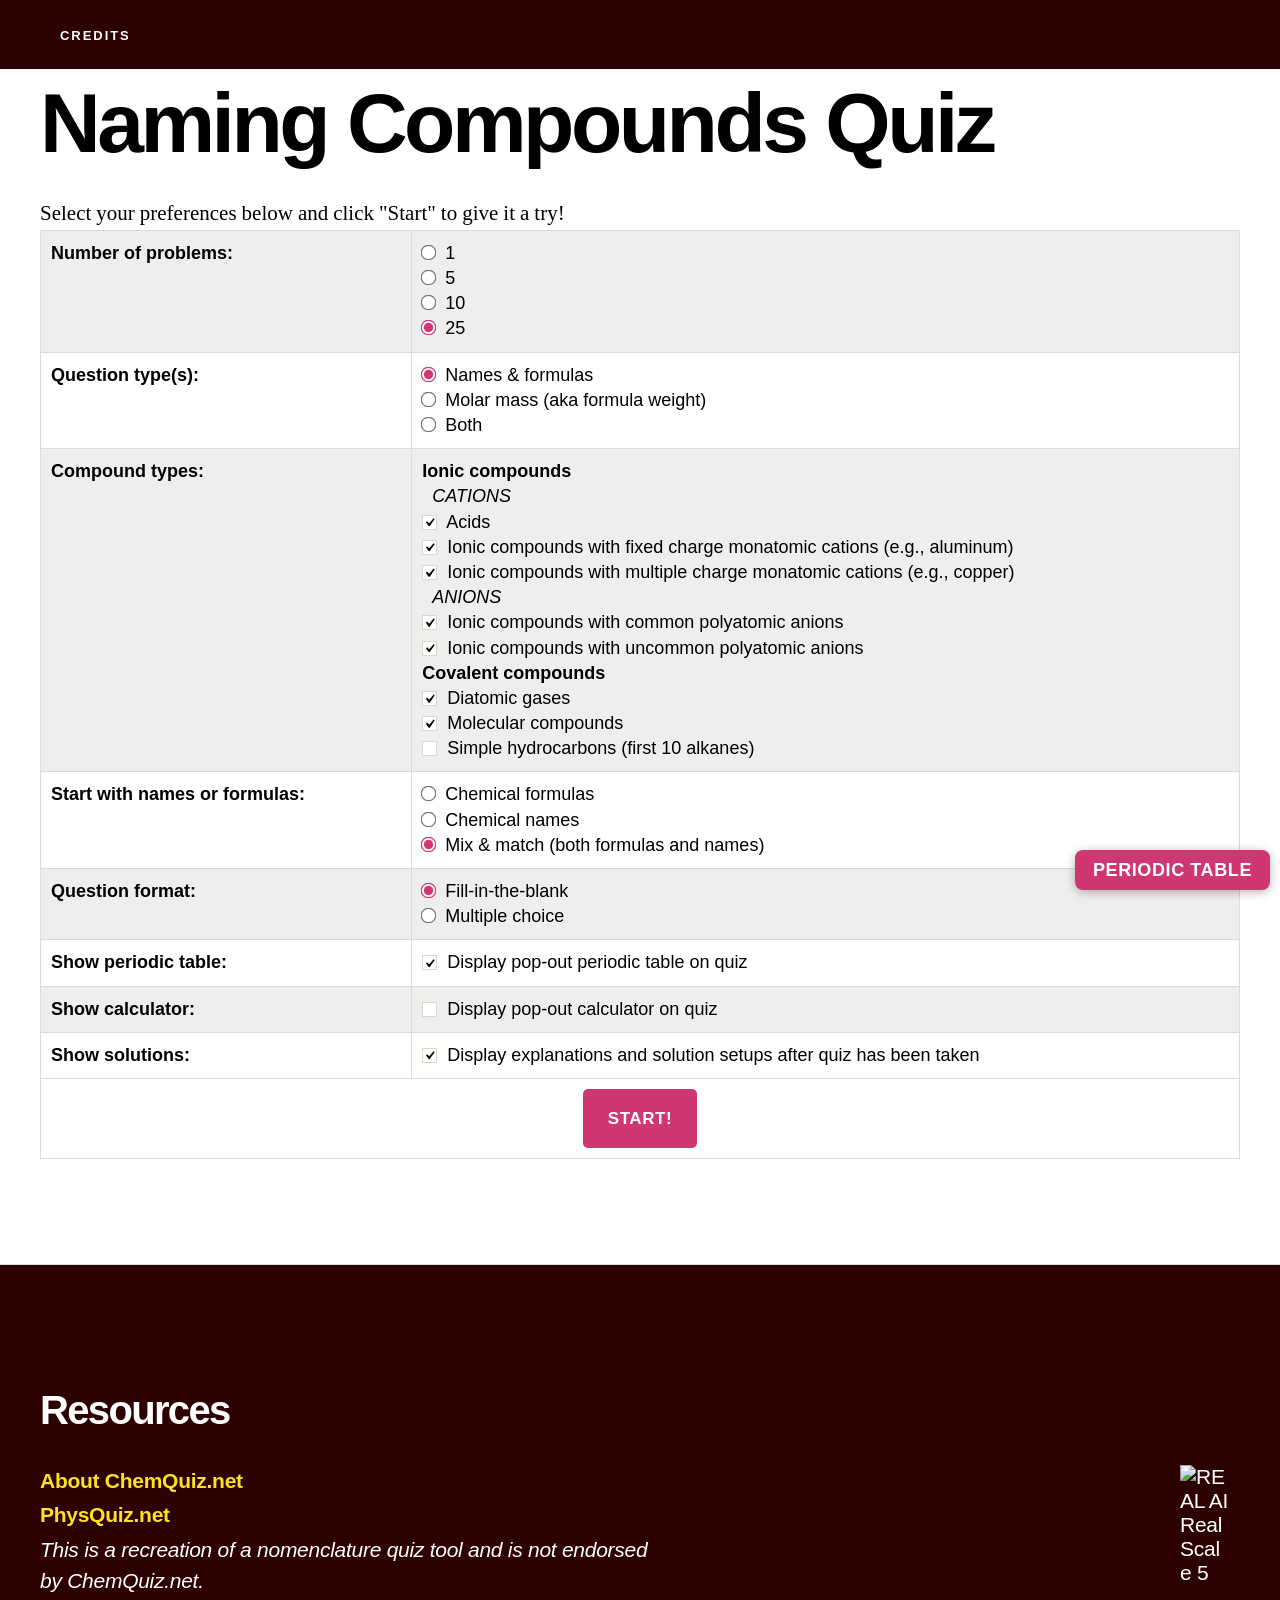
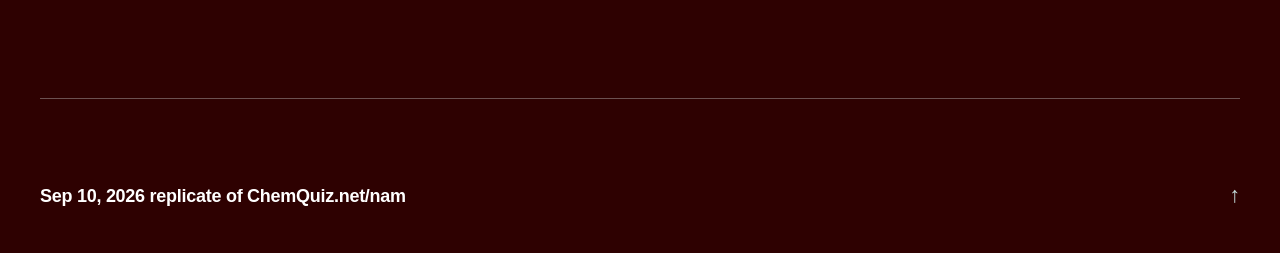
==== commit 31b55c00: "minor; real scale added" ====
--- a/index.html
+++ b/index.html
@@ -40,7 +40,7 @@
     </button>
 
     <nav>
-        <p>ver b ; credit is due</p>
+        <p>ver c ; credit is due</p>
         <div class="site-title faux-heading"><a href="https://chemquiz.net/nam" rel="home">ChemQuiz.net</a></div>
         <p>Dynamically generated practice quizzes to help you learn chemistry!</p><!-- .site-description -->
     </nav>
@@ -235,6 +235,7 @@
                   <div class="widget widget_nav_menu">
                     <div class="widget-content">
                       <h2 class="widget-title subheading heading-size-3">Resources</h2>
+<img style="width: 50px; object-fit: cover; position: absolute; right: 50px;" src="https://images.squarespace-cdn.com/content/v1/677c1269fe60517a0976d6fc/fbf2122d-5b3f-474d-8466-bc18298c15e2/5+REAL+rating%404x.png" alt="REAL AI Real Scale 5" class="scaled-image">
                       <nav class="menu-footer-menu-container" aria-label="Resources"><ul id="menu-footer-menu" class="menu"><li id="menu-item-257" class="menu-item menu-item-type-post_type menu-item-object-page menu-item-257"><a href="https://chemquiz.net/about/">About ChemQuiz.net</a></li>
                         <li id="menu-item-1636" class="menu-item menu-item-type-custom menu-item-object-custom menu-item-1636"><a href="https://PhysQuiz.net/">PhysQuiz.net</a></li>
                         </ul>
@@ -257,7 +258,7 @@
 
       <div class="footer-credits">
 
-        <p class="footer-copyright">Sep x, 2026	replicate of <a href="https://chemquiz.net/nam">ChemQuiz.net/nam</a>
+        <p class="footer-copyright">Sep 10, 2026	replicate of <a href="https://chemquiz.net/nam">ChemQuiz.net/nam</a>
         </p><!-- .footer-copyright -->
 
       </div><!-- .footer-credits -->
--- a/styles.css
+++ b/styles.css
@@ -7996,7 +7996,7 @@
 }
 
 /* Small screen (phones) */
-@media (max-width: 480px) {
+
 	.flashcard-container {
 		width: 90%;
 		height: 180px;
@@ -8011,7 +8011,7 @@
 		font-size: 20px;
 		padding: 6px;
 	}
-}
+
 
 
 /* ================================
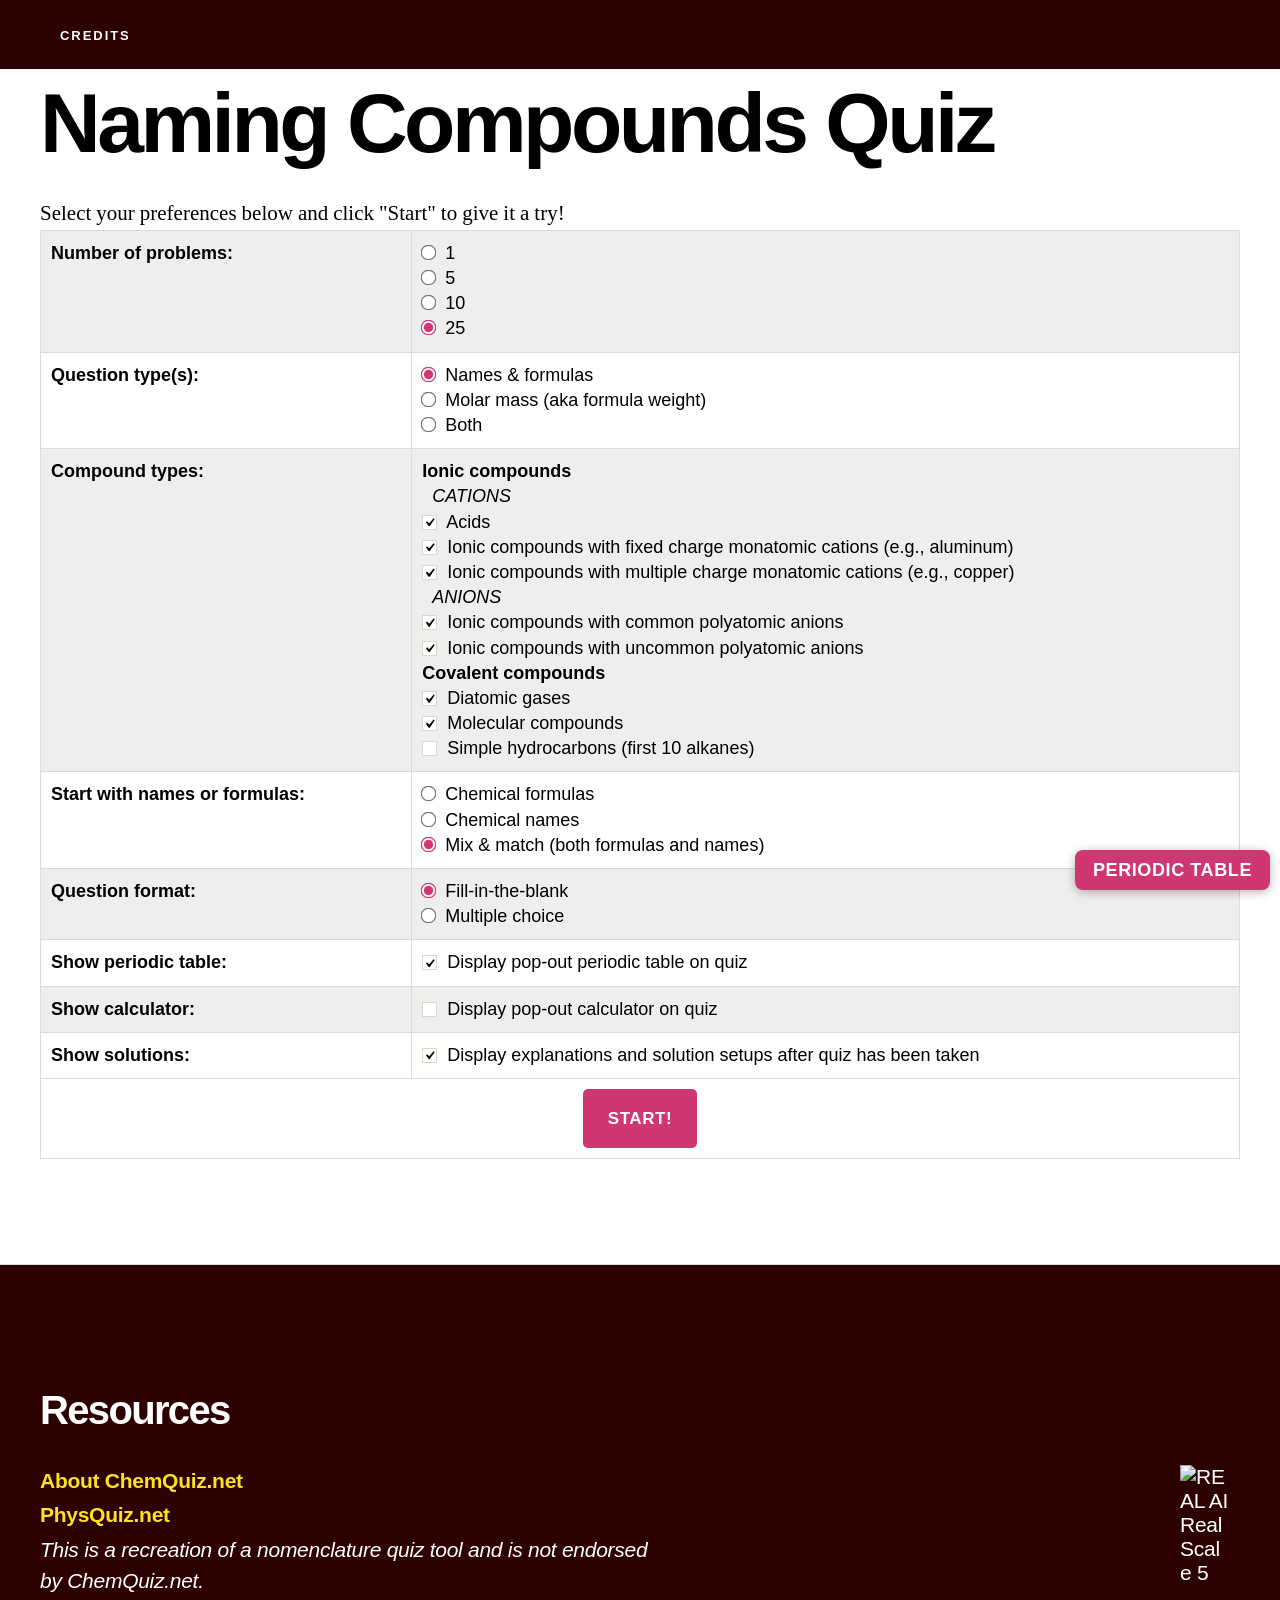
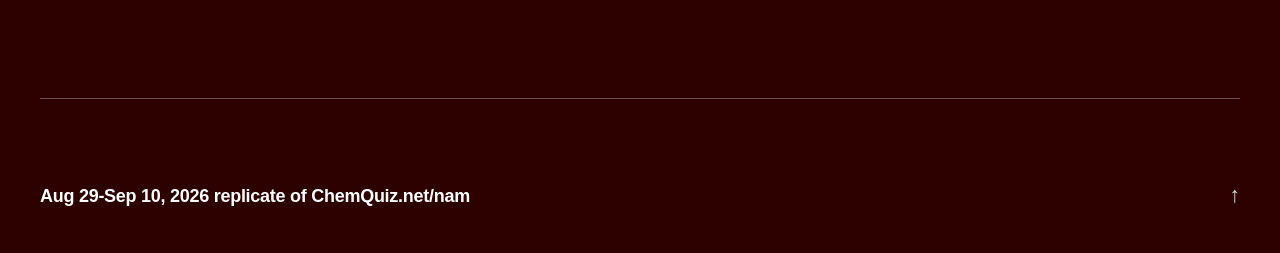
==== commit b37dfb06: "added date of production found in footer" ====
--- a/index.html
+++ b/index.html
@@ -258,7 +258,7 @@
 
       <div class="footer-credits">
 
-        <p class="footer-copyright">Sep 10, 2026	replicate of <a href="https://chemquiz.net/nam">ChemQuiz.net/nam</a>
+        <p class="footer-copyright">Aug 29-Sep 10, 2026	replicate of <a href="https://chemquiz.net/nam">ChemQuiz.net/nam</a>
         </p><!-- .footer-copyright -->
 
       </div><!-- .footer-credits -->
@@ -1104,2492 +1104,14 @@
 
    ============================================================ */
 
-const compoundDatabase = [
-
-{formula:'As4O6',name:'tetrarsenic hexoxide',type:'molecular',polyType:'mono',explanation:''},
-{formula:'As4O6',name:'tetrarsenic hexoxide',type:'molecular',polyType:'mono',explanation:''},
-{formula:'B2Cl4',name:'diboron tetrachloride',type:'molecular',polyType:'mono',explanation:''},
-{formula:'BrF3',name:'bromine trifluoride',type:'molecular',polyType:'mono',explanation:''},
-{formula:'C5O2',name:'pentacarbon dioxide',type:'molecular',polyType:'mono',explanation:''},
-{formula:'CCl2',name:'carbon dichloride',type:'molecular',polyType:'mono',explanation:''},
-{formula:'CF',name:'carbon monofluoride',type:'molecular',polyType:'mono',explanation:''},
-{formula:'CI4',name:'carbon tetraiodide',type:'molecular',polyType:'mono',explanation:''},
-{formula:'ClF3',name:'chlorine trifluoride',type:'molecular',polyType:'mono',explanation:''},
-{formula:'ClO',name:'chlorine monoxide',type:'molecular',polyType:'mono',explanation:''},
-{formula:'CO2',name:'carbon dioxide',type:'molecular',polyType:'mono',explanation:''},
-{formula:'CS2',name:'carbon disulfide',type:'molecular',polyType:'mono',explanation:''},
-{formula:'CSe2',name:'carbon diselenide',type:'molecular',polyType:'mono',explanation:''},
-{formula:'I2O5',name:'diiodine pentoxide',type:'molecular',polyType:'mono',explanation:''},
-{formula:'I4O9',name:'tetraiodine nonoxide',type:'molecular',polyType:'mono',explanation:''},
-{formula:'ICl',name:'iodine monochloride',type:'molecular',polyType:'mono',explanation:''},
-{formula:'IF5',name:'iodine pentafluoride',type:'molecular',polyType:'mono',explanation:''},
-{formula:'N2O3',name:'dinitrogen trioxide',type:'molecular',polyType:'mono',explanation:''},
-{formula:'NCl3',name:'nitrogen trichloride',type:'molecular',polyType:'mono',explanation:''},
-{formula:'NF3',name:'nitrogen trifluoride',type:'molecular',polyType:'mono',explanation:''},
-{formula:'NH3',name:'nitrogen trihydride',type:'molecular',polyType:'mono',explanation:'',aliases:['ammonia']},
-{formula:'NO2',name:'nitrogen dioxide',type:'molecular',polyType:'mono',explanation:''},
-{formula:'NO3',name:'nitrogen trioxide',type:'molecular',polyType:'mono',explanation:''},
-{formula:'OF',name:'oxygen monofluoride',type:'molecular',polyType:'mono',explanation:''},
-{formula:'P4O10',name:'tetraphosphorus decoxide',type:'molecular',polyType:'mono',explanation:''},
-{formula:'P4Se3',name:'tetraphosphorus triselenide',type:'molecular',polyType:'mono',explanation:''},
-{formula:'PBr3',name:'phosphorus tribromide',type:'molecular',polyType:'mono',explanation:''},
-{formula:'PBr5',name:'phosphorus pentabromide',type:'molecular',polyType:'mono',explanation:''},
-{formula:'PF2',name:'phosphorus difluoride',type:'molecular',polyType:'mono',explanation:''},
-{formula:'PF3',name:'phosphorus trifluoride',type:'molecular',polyType:'mono',explanation:''},
-{formula:'PF5',name:'phosphorus pentafluoride',type:'molecular',polyType:'mono',explanation:''},
-{formula:'PN',name:'phosphorus mononitride',type:'molecular',polyType:'mono',explanation:''},
-{formula:'S2F2',name:'disulfur difluoride',type:'molecular',polyType:'mono',explanation:''},
-{formula:'SCl2',name:'sulfur dichloride',type:'molecular',polyType:'mono',explanation:''},
-{formula:'SCl',name:'sulfur monochloride',type:'molecular',polyType:'mono',explanation:''},
-{formula:'SeCl4',name:'selenium tetrachloride',type:'molecular',polyType:'mono',explanation:''},
-{formula:'SeF6',name:'selenium hexafluoride',type:'molecular',polyType:'mono',explanation:''},
-{formula:'SeO2',name:'selenium dioxide',type:'molecular',polyType:'mono',explanation:''},
-{formula:'SF2',name:'sulfur difluoride',type:'molecular',polyType:'mono',explanation:''},
-{formula:'Si2H3',name:'disilicon trihydride',type:'molecular',polyType:'mono',explanation:''},
-{formula:'Si2S4',name:'disilicon tetrasulfide',type:'molecular',polyType:'mono',explanation:''},
-{formula:'SiS',name:'silicon monosulfide',type:'molecular',polyType:'mono',explanation:''},
-{formula:'SO3',name:'sulfur trioxide',type:'molecular',polyType:'mono',explanation:''},
-{formula:'XeF2',name:'xenon difluoride',type:'molecular',polyType:'mono',explanation:''},
-{formula:'XeF4',name:'xenon tetrafluoride',type:'molecular',polyType:'mono',explanation:''},
-{formula:'H2',name:'hydrogen gas',type:'diatomic',polyType:'mono',explanation:''},
-{formula:'N2',name:'nitrogen gas',type:'diatomic',polyType:'mono',explanation:''},
-{formula:'O2',name:'oxygen gas',type:'diatomic',polyType:'mono',explanation:''},
-{formula:'F2',name:'fluorine gas',type:'diatomic',polyType:'mono',explanation:''},
-{formula:'Cl2',name:'chlorine gas',type:'diatomic',polyType:'mono',explanation:''},
-{formula:'I2',name:'iodine',type:'diatomic',polyType:'mono',explanation:''},
-{formula:'Br2',name:'bromine',type:'diatomic',polyType:'mono',explanation:''},
-{formula:'CH4',name:'methane',type:'organic',polyType:'mono',explanation:''},
-{formula:'C2H6',name:'ethane',type:'organic',polyType:'mono',explanation:''},
-{formula:'C3H8',name:'propane',type:'organic',polyType:'mono',explanation:''},
-{formula:'C4H10',name:'butane',type:'organic',polyType:'mono',explanation:''},
-{formula:'C5H12',name:'pentane',type:'organic',polyType:'mono',explanation:''},
-{formula:'C6H14',name:'hexane',type:'organic',polyType:'mono',explanation:''},
-{formula:'C7H16',name:'heptane',type:'organic',polyType:'mono',explanation:''},
-{formula:'C8H18',name:'octane',type:'organic',polyType:'mono',explanation:''},
-{formula:'C9H20',name:'nonane',type:'organic',polyType:'mono',explanation:''},
-{formula:'C10H22',name:'decane',type:'organic',polyType:'mono',explanation:'end of organics'},
-{formula:'Ag3As',name:'Silver Arsenide',type:'fixedCharge',polyType:'mono',explanation:''},
-{formula:'AlAsO4',name:'Aluminum Arsenate',type:'fixedCharge',polyType:'uncommonPoly',explanation:''},
-{formula:'AlBO3',name:'Aluminum Borate',type:'fixedCharge',polyType:'commonPoly',explanation:''},
-{formula:'AlBr3',name:'Aluminum Bromide',type:'fixedCharge',polyType:'mono',explanation:''},
-{formula:'Al(C2H3O2)3',name:'Aluminum Acetate',type:'fixedCharge',polyType:'commonPoly',explanation:''},
-{formula:'Al2(C2O4)3',name:'Aluminum Oxalate',type:'fixedCharge',polyType:'commonPoly',explanation:''},
-{formula:'Al4C3',name:'Aluminum Carbide',type:'fixedCharge',polyType:'mono',explanation:''},
-{formula:'Al(CHO2)3',name:'Aluminum Formate',type:'fixedCharge',polyType:'uncommonPoly',explanation:''},
-{formula:'AlCl3',name:'Aluminum Chloride',type:'fixedCharge',polyType:'mono',explanation:''},
-{formula:'Al(ClO)3',name:'Aluminum Hypochlorite',type:'fixedCharge',polyType:'commonPoly',explanation:''},
-{formula:'Al(ClO2)3',name:'Aluminum Chlorite',type:'fixedCharge',polyType:'commonPoly',explanation:''},
-{formula:'Al(ClO3)3',name:'Aluminum Chlorate',type:'fixedCharge',polyType:'commonPoly',explanation:''},
-{formula:'Al(ClO4)3',name:'Aluminum Perchlorate',type:'fixedCharge',polyType:'commonPoly',explanation:''},
-{formula:'Al(CN)3',name:'Aluminum Cyanide',type:'fixedCharge',polyType:'commonPoly',explanation:''},
-{formula:'Al2(CO3)3',name:'Aluminum Carbonate',type:'fixedCharge',polyType:'commonPoly',explanation:''},
-{formula:'Al2(Cr2O7)3',name:'Aluminum Dichromate',type:'fixedCharge',polyType:'commonPoly',explanation:''},
-{formula:'Al2(CrO4)3',name:'Aluminum Chromate',type:'fixedCharge',polyType:'commonPoly',explanation:''},
-{formula:'AlF3',name:'Aluminum Fluoride',type:'fixedCharge',polyType:'mono',explanation:''},
-{formula:'Al(H2PO4)3',name:'Aluminum Dihydrogen Phosphate',type:'fixedCharge',polyType:'uncommonPoly',explanation:''},
-{formula:'Al(HCO3)3',name:'Aluminum Bicarbonate',type:'fixedCharge',polyType:'commonPoly',explanation:'',aliases:['Aluminum Hydrogen Carbonate']},
-{formula:'AlH3',name:'Aluminum Hydrogen',type:'fixedCharge',polyType:'mono',explanation:''},
-{formula:'Al2(HPO3)3',name:'Aluminum Biphosphite',type:'fixedCharge',polyType:'commonPoly',explanation:'',aliases:['Aluminum Hydrogen Phosphite']},
-{formula:'Al2(HPO4)3',name:'Aluminum Biphosphate',type:'fixedCharge',polyType:'commonPoly',explanation:'',aliases:['Aluminum Hydrogen Phosphate']},
-{formula:'Al(HSO3)3',name:'Aluminum Bisulfite',type:'fixedCharge',polyType:'commonPoly',explanation:'',aliases:['Aluminum Hydrogen Sulfite']},
-{formula:'Al(HSO4)3',name:'Aluminum Bisulfate',type:'fixedCharge',polyType:'commonPoly',explanation:'',aliases:['Aluminum Hydrogen Sulfate']},
-{formula:'AlI3',name:'Aluminum Iodide',type:'fixedCharge',polyType:'mono',explanation:''},
-{formula:'Al(MnO4)3',name:'Aluminum Permanganate',type:'fixedCharge',polyType:'commonPoly',explanation:''},
-{formula:'AlN',name:'Aluminum Nitride',type:'fixedCharge',polyType:'mono',explanation:''},
-{formula:'Al(NH2)3',name:'Aluminum Amide',type:'fixedCharge',polyType:'uncommonPoly',explanation:'',aliases:['Aluminum Azanide']},
-{formula:'Al(NO2)3',name:'Aluminum Nitrite',type:'fixedCharge',polyType:'commonPoly',explanation:''},
-{formula:'Al(NO3)3',name:'Aluminum Nitrate',type:'fixedCharge',polyType:'commonPoly',explanation:''},
-{formula:'Al2O3',name:'Aluminum Oxide',type:'fixedCharge',polyType:'mono',explanation:''},
-{formula:'Al2(O2)3',name:'Aluminum Peroxide',type:'fixedCharge',polyType:'uncommonPoly',explanation:''},
-{formula:'Al(OCN)3',name:'Aluminum Cyanate',type:'fixedCharge',polyType:'uncommonPoly',explanation:''},
-{formula:'Al(OH)3',name:'Aluminum Hydroxide',type:'fixedCharge',polyType:'commonPoly',explanation:''},
-{formula:'AlP',name:'Aluminum Phosphide',type:'fixedCharge',polyType:'mono',explanation:''},
-{formula:'AlPO3',name:'Aluminum Phosphite',type:'fixedCharge',polyType:'commonPoly',explanation:''},
-{formula:'AlPO4',name:'Aluminum Phosphate',type:'fixedCharge',polyType:'commonPoly',explanation:''},
-{formula:'Al(SCN)3',name:'Aluminum Thiocyanate',type:'fixedCharge',polyType:'uncommonPoly',explanation:''},
-{formula:'Al2Se3',name:'Aluminum Selenide',type:'fixedCharge',polyType:'mono',explanation:''},
-{formula:'Al2S3',name:'Aluminum Sulfide',type:'fixedCharge',polyType:'mono',explanation:''},
-{formula:'Al2(S2O3)3',name:'Aluminum Thiosulfate',type:'fixedCharge',polyType:'uncommonPoly',explanation:''},
-{formula:'Al2(SiO3)3',name:'Aluminum Silicate',type:'fixedCharge',polyType:'uncommonPoly',explanation:'',aliases:['Aluminum Metasilicate']},
-{formula:'Al4(SiO4)3',name:'Aluminum Orthosilicate',type:'fixedCharge',polyType:'uncommonPoly',explanation:''},
-{formula:'Al2(SO3)3',name:'Aluminum Sulfite',type:'fixedCharge',polyType:'commonPoly',explanation:''},
-{formula:'Al2(SO4)3',name:'Aluminum Sulfate',type:'fixedCharge',polyType:'commonPoly',explanation:''},
-{formula:'Au3AsO4',name:'Gold(I) Arsenate',type:'multipleCharge',polyType:'uncommonPoly',explanation:''},
-{formula:'Au3BO3',name:'Gold(I) Borate',type:'multipleCharge',polyType:'commonPoly',explanation:''},
-{formula:'AuBr',name:'Gold(I) Bromide',type:'multipleCharge',polyType:'mono',explanation:''},
-{formula:'AuC2H3O2',name:'Gold(I) Acetate',type:'multipleCharge',polyType:'commonPoly',explanation:''},
-{formula:'Au2C2O4',name:'Gold(I) Oxalate',type:'multipleCharge',polyType:'commonPoly',explanation:''},
-{formula:'Au4C',name:'Gold(I) Carbide',type:'multipleCharge',polyType:'mono',explanation:''},
-{formula:'AuCHO2',name:'Gold(I) Formate',type:'multipleCharge',polyType:'uncommonPoly',explanation:''},
-{formula:'AuCl',name:'Gold(I) Chloride',type:'multipleCharge',polyType:'mono',explanation:''},
-{formula:'AuClO',name:'Gold(I) Hypochlorite',type:'multipleCharge',polyType:'commonPoly',explanation:''},
-{formula:'AuClO2',name:'Gold(I) Chlorite',type:'multipleCharge',polyType:'commonPoly',explanation:''},
-{formula:'AuClO3',name:'Gold(I) Chlorate',type:'multipleCharge',polyType:'commonPoly',explanation:''},
-{formula:'AuClO4',name:'Gold(I) Perchlorate',type:'multipleCharge',polyType:'commonPoly',explanation:''},
-{formula:'AuCN',name:'Gold(I) Cyanide',type:'multipleCharge',polyType:'commonPoly',explanation:''},
-{formula:'Au2CO3',name:'Gold(I) Carbonate',type:'multipleCharge',polyType:'commonPoly',explanation:''},
-{formula:'Au2Cr2O7',name:'Gold(I) Dichromate',type:'multipleCharge',polyType:'commonPoly',explanation:''},
-{formula:'Au2CrO4',name:'Gold(I) Chromate',type:'multipleCharge',polyType:'commonPoly',explanation:''},
-{formula:'AuF',name:'Gold(I) Fluoride',type:'multipleCharge',polyType:'mono',explanation:''},
-{formula:'AuH2PO4',name:'Gold(I) Dihydrogen Phosphate',type:'multipleCharge',polyType:'uncommonPoly',explanation:''},
-{formula:'AuHCO3',name:'Gold(I) Bicarbonate',type:'multipleCharge',polyType:'commonPoly',explanation:'',aliases:['Gold(I) Hydrogen Carbonate']},
-{formula:'AuH',name:'Gold(I) Hydrogen',type:'multipleCharge',polyType:'mono',explanation:''},
-{formula:'Au2HPO3',name:'Gold(I) Biphosphite',type:'multipleCharge',polyType:'commonPoly',explanation:'',aliases:['Gold(I) Hydrogen Phosphite']},
-{formula:'Au2HPO4',name:'Gold(I) Biphosphate',type:'multipleCharge',polyType:'commonPoly',explanation:'',aliases:['Gold(I) Hydrogen Phosphate']},
-{formula:'AuHSO3',name:'Gold(I) Bisulfite',type:'multipleCharge',polyType:'commonPoly',explanation:'',aliases:['Gold(I) Hydrogen Sulfite']},
-{formula:'AuHSO4',name:'Gold(I) Bisulfate',type:'multipleCharge',polyType:'commonPoly',explanation:'',aliases:['Gold(I) Hydrogen Sulfate']},
-{formula:'AuI',name:'Gold(I) Iodide',type:'multipleCharge',polyType:'mono',explanation:''},
-{formula:'AuMnO4',name:'Gold(I) Permanganate',type:'multipleCharge',polyType:'commonPoly',explanation:''},
-{formula:'Au3N',name:'Gold(I) Nitride',type:'multipleCharge',polyType:'mono',explanation:''},
-{formula:'AuNH2',name:'Gold(I) Amide',type:'multipleCharge',polyType:'uncommonPoly',explanation:'',aliases:['Gold(I) Azanide']},
-{formula:'AuNO2',name:'Gold(I) Nitrite',type:'multipleCharge',polyType:'commonPoly',explanation:''},
-{formula:'AuNO3',name:'Gold(I) Nitrate',type:'multipleCharge',polyType:'commonPoly',explanation:''},
-{formula:'Au2O',name:'Gold(I) Oxide',type:'multipleCharge',polyType:'mono',explanation:''},
-{formula:'Au2O2',name:'Gold(I) Peroxide',type:'multipleCharge',polyType:'uncommonPoly',explanation:''},
-{formula:'AuOCN',name:'Gold(I) Cyanate',type:'multipleCharge',polyType:'uncommonPoly',explanation:''},
-{formula:'AuOH',name:'Gold(I) Hydroxide',type:'multipleCharge',polyType:'commonPoly',explanation:''},
-{formula:'Au3P',name:'Gold(I) Phosphide',type:'multipleCharge',polyType:'mono',explanation:''},
-{formula:'Au3PO3',name:'Gold(I) Phosphite',type:'multipleCharge',polyType:'commonPoly',explanation:''},
-{formula:'Au3PO4',name:'Gold(I) Phosphate',type:'multipleCharge',polyType:'commonPoly',explanation:''},
-{formula:'AuSCN',name:'Gold(I) Thiocyanate',type:'multipleCharge',polyType:'uncommonPoly',explanation:''},
-{formula:'Au2Se',name:'Gold(I) Selenide',type:'multipleCharge',polyType:'mono',explanation:''},
-{formula:'Au2S',name:'Gold(I) Sulfide',type:'multipleCharge',polyType:'mono',explanation:''},
-{formula:'Au2S2O3',name:'Gold(I) Thiosulfate',type:'multipleCharge',polyType:'uncommonPoly',explanation:''},
-{formula:'Au2SiO3',name:'Gold(I) Silicate',type:'multipleCharge',polyType:'uncommonPoly',explanation:'',aliases:['Gold(I) Metasilicate']},
-{formula:'Au4SiO4',name:'Gold(I) Orthosilicate',type:'multipleCharge',polyType:'uncommonPoly',explanation:''},
-{formula:'Au2SO3',name:'Gold(I) Sulfite',type:'multipleCharge',polyType:'commonPoly',explanation:''},
-{formula:'Au2SO4',name:'Gold(I) Sulfate',type:'multipleCharge',polyType:'commonPoly',explanation:''},
-{formula:'AuAsO4',name:'Gold(III) Arsenate',type:'multipleCharge',polyType:'uncommonPoly',explanation:''},
-{formula:'AuBO3',name:'Gold(III) Borate',type:'multipleCharge',polyType:'commonPoly',explanation:''},
-{formula:'AuBr3',name:'Gold(III) Bromide',type:'multipleCharge',polyType:'mono',explanation:''},
-{formula:'Au(C2H3O2)3',name:'Gold(III) Acetate',type:'multipleCharge',polyType:'commonPoly',explanation:''},
-{formula:'Au2(C2O4)3',name:'Gold(III) Oxalate',type:'multipleCharge',polyType:'commonPoly',explanation:''},
-{formula:'Au4C3',name:'Gold(III) Carbide',type:'multipleCharge',polyType:'mono',explanation:''},
-{formula:'Au(CHO2)3',name:'Gold(III) Formate',type:'multipleCharge',polyType:'uncommonPoly',explanation:''},
-{formula:'AuCl3',name:'Gold(III) Chloride',type:'multipleCharge',polyType:'mono',explanation:''},
-{formula:'Au(ClO)3',name:'Gold(III) Hypochlorite',type:'multipleCharge',polyType:'commonPoly',explanation:''},
-{formula:'Au(ClO2)3',name:'Gold(III) Chlorite',type:'multipleCharge',polyType:'commonPoly',explanation:''},
-{formula:'Au(ClO3)3',name:'Gold(III) Chlorate',type:'multipleCharge',polyType:'commonPoly',explanation:''},
-{formula:'Au(ClO4)3',name:'Gold(III) Perchlorate',type:'multipleCharge',polyType:'commonPoly',explanation:''},
-{formula:'Au(CN)3',name:'Gold(III) Cyanide',type:'multipleCharge',polyType:'commonPoly',explanation:''},
-{formula:'Au2(CO3)3',name:'Gold(III) Carbonate',type:'multipleCharge',polyType:'commonPoly',explanation:''},
-{formula:'Au2(Cr2O7)3',name:'Gold(III) Dichromate',type:'multipleCharge',polyType:'commonPoly',explanation:''},
-{formula:'Au2(CrO4)3',name:'Gold(III) Chromate',type:'multipleCharge',polyType:'commonPoly',explanation:''},
-{formula:'AuF3',name:'Gold(III) Fluoride',type:'multipleCharge',polyType:'mono',explanation:''},
-{formula:'Au(H2PO4)3',name:'Gold(III) Dihydrogen Phosphate',type:'multipleCharge',polyType:'uncommonPoly',explanation:''},
-{formula:'Au(HCO3)3',name:'Gold(III) Bicarbonate',type:'multipleCharge',polyType:'commonPoly',explanation:'',aliases:['Gold(III) Hydrogen Carbonate']},
-{formula:'AuH3',name:'Gold(III) Hydrogen',type:'multipleCharge',polyType:'mono',explanation:''},
-{formula:'Au2(HPO3)3',name:'Gold(III) Biphosphite',type:'multipleCharge',polyType:'commonPoly',explanation:'',aliases:['Gold(III) Hydrogen Phosphite']},
-{formula:'Au2(HPO4)3',name:'Gold(III) Biphosphate',type:'multipleCharge',polyType:'commonPoly',explanation:'',aliases:['Gold(III) Hydrogen Phosphate']},
-{formula:'Au(HSO3)3',name:'Gold(III) Bisulfite',type:'multipleCharge',polyType:'commonPoly',explanation:'',aliases:['Gold(III) Hydrogen Sulfite']},
-{formula:'Au(HSO4)3',name:'Gold(III) Bisulfate',type:'multipleCharge',polyType:'commonPoly',explanation:'',aliases:['Gold(III) Hydrogen Sulfate']},
-{formula:'AuI3',name:'Gold(III) Iodide',type:'multipleCharge',polyType:'mono',explanation:''},
-{formula:'Au(MnO4)3',name:'Gold(III) Permanganate',type:'multipleCharge',polyType:'commonPoly',explanation:''},
-{formula:'AuN',name:'Gold(III) Nitride',type:'multipleCharge',polyType:'mono',explanation:''},
-{formula:'Au(NH2)3',name:'Gold(III) Amide',type:'multipleCharge',polyType:'uncommonPoly',explanation:'',aliases:['Gold(III) Azanide']},
-{formula:'Au(NO2)3',name:'Gold(III) Nitrite',type:'multipleCharge',polyType:'commonPoly',explanation:''},
-{formula:'Au(NO3)3',name:'Gold(III) Nitrate',type:'multipleCharge',polyType:'commonPoly',explanation:''},
-{formula:'Au2O3',name:'Gold(III) Oxide',type:'multipleCharge',polyType:'mono',explanation:''},
-{formula:'Au2(O2)3',name:'Gold(III) Peroxide',type:'multipleCharge',polyType:'uncommonPoly',explanation:''},
-{formula:'Au(OCN)3',name:'Gold(III) Cyanate',type:'multipleCharge',polyType:'uncommonPoly',explanation:''},
-{formula:'Au(OH)3',name:'Gold(III) Hydroxide',type:'multipleCharge',polyType:'commonPoly',explanation:''},
-{formula:'AuP',name:'Gold(III) Phosphide',type:'multipleCharge',polyType:'mono',explanation:''},
-{formula:'AuPO3',name:'Gold(III) Phosphite',type:'multipleCharge',polyType:'commonPoly',explanation:''},
-{formula:'AuPO4',name:'Gold(III) Phosphate',type:'multipleCharge',polyType:'commonPoly',explanation:''},
-{formula:'Au(SCN)3',name:'Gold(III) Thiocyanate',type:'multipleCharge',polyType:'uncommonPoly',explanation:''},
-{formula:'Au2Se3',name:'Gold(III) Selenide',type:'multipleCharge',polyType:'mono',explanation:''},
-{formula:'Au2S3',name:'Gold(III) Sulfide',type:'multipleCharge',polyType:'mono',explanation:''},
-{formula:'Au2(S2O3)3',name:'Gold(III) Thiosulfate',type:'multipleCharge',polyType:'uncommonPoly',explanation:''},
-{formula:'Au2(SiO3)3',name:'Gold(III) Silicate',type:'multipleCharge',polyType:'uncommonPoly',explanation:'',aliases:['Gold(III) Metasilicate']},
-{formula:'Au4(SiO4)3',name:'Gold(III) Orthosilicate',type:'multipleCharge',polyType:'uncommonPoly',explanation:''},
-{formula:'Au2(SO3)3',name:'Gold(III) Sulfite',type:'multipleCharge',polyType:'commonPoly',explanation:''},
-{formula:'Au2(SO4)3',name:'Gold(III) Sulfate',type:'multipleCharge',polyType:'commonPoly',explanation:''},
-{formula:'Ba3(AsO4)2',name:'Barium Arsenate',type:'fixedCharge',polyType:'uncommonPoly',explanation:''},
-{formula:'Ba3(BO3)2',name:'Barium Borate',type:'fixedCharge',polyType:'commonPoly',explanation:''},
-{formula:'BaBr2',name:'Barium Bromide',type:'fixedCharge',polyType:'mono',explanation:''},
-{formula:'Ba(C2H3O2)2',name:'Barium Acetate',type:'fixedCharge',polyType:'commonPoly',explanation:''},
-{formula:'BaC2O4',name:'Barium Oxalate',type:'fixedCharge',polyType:'commonPoly',explanation:''},
-{formula:'Ba2C',name:'Barium Carbide',type:'fixedCharge',polyType:'mono',explanation:''},
-{formula:'Ba(CHO2)2',name:'Barium Formate',type:'fixedCharge',polyType:'uncommonPoly',explanation:''},
-{formula:'BaCl2',name:'Barium Chloride',type:'fixedCharge',polyType:'mono',explanation:''},
-{formula:'Ba(ClO)2',name:'Barium Hypochlorite',type:'fixedCharge',polyType:'commonPoly',explanation:''},
-{formula:'Ba(ClO2)2',name:'Barium Chlorite',type:'fixedCharge',polyType:'commonPoly',explanation:''},
-{formula:'Ba(ClO3)2',name:'Barium Chlorate',type:'fixedCharge',polyType:'commonPoly',explanation:''},
-{formula:'Ba(ClO4)2',name:'Barium Perchlorate',type:'fixedCharge',polyType:'commonPoly',explanation:''},
-{formula:'Ba(CN)2',name:'Barium Cyanide',type:'fixedCharge',polyType:'commonPoly',explanation:''},
-{formula:'BaCO3',name:'Barium Carbonate',type:'fixedCharge',polyType:'commonPoly',explanation:''},
-{formula:'BaCr2O7',name:'Barium Dichromate',type:'fixedCharge',polyType:'commonPoly',explanation:''},
-{formula:'BaCrO4',name:'Barium Chromate',type:'fixedCharge',polyType:'commonPoly',explanation:''},
-{formula:'BaF2',name:'Barium Fluoride',type:'fixedCharge',polyType:'mono',explanation:''},
-{formula:'Ba(H2PO4)2',name:'Barium Dihydrogen Phosphate',type:'fixedCharge',polyType:'uncommonPoly',explanation:''},
-{formula:'Ba(HCO3)2',name:'Barium Bicarbonate',type:'fixedCharge',polyType:'commonPoly',explanation:'',aliases:['Barium Hydrogen Carbonate']},
-{formula:'BaH2',name:'Barium Hydrogen',type:'fixedCharge',polyType:'mono',explanation:''},
-{formula:'BaHPO3',name:'Barium Biphosphite',type:'fixedCharge',polyType:'commonPoly',explanation:'',aliases:['Barium Hydrogen Phosphite']},
-{formula:'BaHPO4',name:'Barium Biphosphate',type:'fixedCharge',polyType:'commonPoly',explanation:'',aliases:['Barium Hydrogen Phosphate']},
-{formula:'Ba(HSO3)2',name:'Barium Bisulfite',type:'fixedCharge',polyType:'commonPoly',explanation:'',aliases:['Barium Hydrogen Sulfite']},
-{formula:'Ba(HSO4)2',name:'Barium Bisulfate',type:'fixedCharge',polyType:'commonPoly',explanation:'',aliases:['Barium Hydrogen Sulfate']},
-{formula:'BaI2',name:'Barium Iodide',type:'fixedCharge',polyType:'mono',explanation:''},
-{formula:'Ba(MnO4)2',name:'Barium Permanganate',type:'fixedCharge',polyType:'commonPoly',explanation:''},
-{formula:'Ba3N2',name:'Barium Nitride',type:'fixedCharge',polyType:'mono',explanation:''},
-{formula:'Ba(NH2)2',name:'Barium Amide',type:'fixedCharge',polyType:'uncommonPoly',explanation:'',aliases:['Barium Azanide']},
-{formula:'Ba(NO2)2',name:'Barium Nitrite',type:'fixedCharge',polyType:'commonPoly',explanation:''},
-{formula:'Ba(NO3)2',name:'Barium Nitrate',type:'fixedCharge',polyType:'commonPoly',explanation:''},
-{formula:'BaO',name:'Barium Oxide',type:'fixedCharge',polyType:'mono',explanation:''},
-{formula:'BaO2',name:'Barium Peroxide',type:'fixedCharge',polyType:'uncommonPoly',explanation:''},
-{formula:'Ba(OCN)2',name:'Barium Cyanate',type:'fixedCharge',polyType:'uncommonPoly',explanation:''},
-{formula:'Ba(OH)2',name:'Barium Hydroxide',type:'fixedCharge',polyType:'commonPoly',explanation:''},
-{formula:'Ba3P2',name:'Barium Phosphide',type:'fixedCharge',polyType:'mono',explanation:''},
-{formula:'Ba3(PO3)2',name:'Barium Phosphite',type:'fixedCharge',polyType:'commonPoly',explanation:''},
-{formula:'Ba3(PO4)2',name:'Barium Phosphate',type:'fixedCharge',polyType:'commonPoly',explanation:''},
-{formula:'Ba(SCN)2',name:'Barium Thiocyanate',type:'fixedCharge',polyType:'uncommonPoly',explanation:''},
-{formula:'BaSe',name:'Barium Selenide',type:'fixedCharge',polyType:'mono',explanation:''},
-{formula:'BaS',name:'Barium Sulfide',type:'fixedCharge',polyType:'mono',explanation:''},
-{formula:'BaS2O3',name:'Barium Thiosulfate',type:'fixedCharge',polyType:'uncommonPoly',explanation:''},
-{formula:'BaSiO3',name:'Barium Silicate',type:'fixedCharge',polyType:'uncommonPoly',explanation:'',aliases:['Barium Metasilicate']},
-{formula:'Ba2SiO4',name:'Barium Orthosilicate',type:'fixedCharge',polyType:'uncommonPoly',explanation:''},
-{formula:'BaSO3',name:'Barium Sulfite',type:'fixedCharge',polyType:'commonPoly',explanation:''},
-{formula:'BaSO4',name:'Barium Sulfate',type:'fixedCharge',polyType:'commonPoly',explanation:''},
-{formula:'Be3(AsO4)2',name:'Beryllium Arsenate',type:'fixedCharge',polyType:'uncommonPoly',explanation:''},
-{formula:'Be3(BO3)2',name:'Beryllium Borate',type:'fixedCharge',polyType:'commonPoly',explanation:''},
-{formula:'BeBr2',name:'Beryllium Bromide',type:'fixedCharge',polyType:'mono',explanation:''},
-{formula:'Be(C2H3O2)2',name:'Beryllium Acetate',type:'fixedCharge',polyType:'commonPoly',explanation:''},
-{formula:'BeC2O4',name:'Beryllium Oxalate',type:'fixedCharge',polyType:'commonPoly',explanation:''},
-{formula:'Be2C',name:'Beryllium Carbide',type:'fixedCharge',polyType:'mono',explanation:''},
-{formula:'Be(CHO2)2',name:'Beryllium Formate',type:'fixedCharge',polyType:'uncommonPoly',explanation:''},
-{formula:'BeCl2',name:'Beryllium Chloride',type:'fixedCharge',polyType:'mono',explanation:''},
-{formula:'Be(ClO)2',name:'Beryllium Hypochlorite',type:'fixedCharge',polyType:'commonPoly',explanation:''},
-{formula:'Be(ClO2)2',name:'Beryllium Chlorite',type:'fixedCharge',polyType:'commonPoly',explanation:''},
-{formula:'Be(ClO3)2',name:'Beryllium Chlorate',type:'fixedCharge',polyType:'commonPoly',explanation:''},
-{formula:'Be(ClO4)2',name:'Beryllium Perchlorate',type:'fixedCharge',polyType:'commonPoly',explanation:''},
-{formula:'Be(CN)2',name:'Beryllium Cyanide',type:'fixedCharge',polyType:'commonPoly',explanation:''},
-{formula:'BeCO3',name:'Beryllium Carbonate',type:'fixedCharge',polyType:'commonPoly',explanation:''},
-{formula:'BeCr2O7',name:'Beryllium Dichromate',type:'fixedCharge',polyType:'commonPoly',explanation:''},
-{formula:'BeCrO4',name:'Beryllium Chromate',type:'fixedCharge',polyType:'commonPoly',explanation:''},
-{formula:'BeF2',name:'Beryllium Fluoride',type:'fixedCharge',polyType:'mono',explanation:''},
-{formula:'Be(H2PO4)2',name:'Beryllium Dihydrogen Phosphate',type:'fixedCharge',polyType:'uncommonPoly',explanation:''},
-{formula:'Be(HCO3)2',name:'Beryllium Bicarbonate',type:'fixedCharge',polyType:'commonPoly',explanation:'',aliases:['Beryllium Hydrogen Carbonate']},
-{formula:'BeH2',name:'Beryllium Hydrogen',type:'fixedCharge',polyType:'mono',explanation:''},
-{formula:'BeHPO3',name:'Beryllium Biphosphite',type:'fixedCharge',polyType:'commonPoly',explanation:'',aliases:['Beryllium Hydrogen Phosphite']},
-{formula:'BeHPO4',name:'Beryllium Biphosphate',type:'fixedCharge',polyType:'commonPoly',explanation:'',aliases:['Beryllium Hydrogen Phosphate']},
-{formula:'Be(HSO3)2',name:'Beryllium Bisulfite',type:'fixedCharge',polyType:'commonPoly',explanation:'',aliases:['Beryllium Hydrogen Sulfite']},
-{formula:'Be(HSO4)2',name:'Beryllium Bisulfate',type:'fixedCharge',polyType:'commonPoly',explanation:'',aliases:['Beryllium Hydrogen Sulfate']},
-{formula:'BeI2',name:'Beryllium Iodide',type:'fixedCharge',polyType:'mono',explanation:''},
-{formula:'Be(MnO4)2',name:'Beryllium Permanganate',type:'fixedCharge',polyType:'commonPoly',explanation:''},
-{formula:'Be3N2',name:'Beryllium Nitride',type:'fixedCharge',polyType:'mono',explanation:''},
-{formula:'Be(NH2)2',name:'Beryllium Amide',type:'fixedCharge',polyType:'uncommonPoly',explanation:'',aliases:['Beryllium Azanide']},
-{formula:'Be(NO2)2',name:'Beryllium Nitrite',type:'fixedCharge',polyType:'commonPoly',explanation:''},
-{formula:'Be(NO3)2',name:'Beryllium Nitrate',type:'fixedCharge',polyType:'commonPoly',explanation:''},
-{formula:'BeO',name:'Beryllium Oxide',type:'fixedCharge',polyType:'mono',explanation:''},
-{formula:'BeO2',name:'Beryllium Peroxide',type:'fixedCharge',polyType:'uncommonPoly',explanation:''},
-{formula:'Be(OCN)2',name:'Beryllium Cyanate',type:'fixedCharge',polyType:'uncommonPoly',explanation:''},
-{formula:'Be(OH)2',name:'Beryllium Hydroxide',type:'fixedCharge',polyType:'commonPoly',explanation:''},
-{formula:'Be3P2',name:'Beryllium Phosphide',type:'fixedCharge',polyType:'mono',explanation:''},
-{formula:'Be3(PO3)2',name:'Beryllium Phosphite',type:'fixedCharge',polyType:'commonPoly',explanation:''},
-{formula:'Be3(PO4)2',name:'Beryllium Phosphate',type:'fixedCharge',polyType:'commonPoly',explanation:''},
-{formula:'Be(SCN)2',name:'Beryllium Thiocyanate',type:'fixedCharge',polyType:'uncommonPoly',explanation:''},
-{formula:'BeSe',name:'Beryllium Selenide',type:'fixedCharge',polyType:'mono',explanation:''},
-{formula:'BeS',name:'Beryllium Sulfide',type:'fixedCharge',polyType:'mono',explanation:''},
-{formula:'BeS2O3',name:'Beryllium Thiosulfate',type:'fixedCharge',polyType:'uncommonPoly',explanation:''},
-{formula:'BeSiO3',name:'Beryllium Silicate',type:'fixedCharge',polyType:'uncommonPoly',explanation:'',aliases:['Beryllium Metasilicate']},
-{formula:'Be2SiO4',name:'Beryllium Orthosilicate',type:'fixedCharge',polyType:'uncommonPoly',explanation:''},
-{formula:'BeSO3',name:'Beryllium Sulfite',type:'fixedCharge',polyType:'commonPoly',explanation:''},
-{formula:'BeSO4',name:'Beryllium Sulfate',type:'fixedCharge',polyType:'commonPoly',explanation:''},
-{formula:'BiAsO4',name:'Bismuth(III) Arsenate',type:'multipleCharge',polyType:'uncommonPoly',explanation:''},
-{formula:'BiBO3',name:'Bismuth(III) Borate',type:'multipleCharge',polyType:'commonPoly',explanation:''},
-{formula:'BiBr3',name:'Bismuth(III) Bromide',type:'multipleCharge',polyType:'mono',explanation:''},
-{formula:'Bi(C2H3O2)3',name:'Bismuth(III) Acetate',type:'multipleCharge',polyType:'commonPoly',explanation:''},
-{formula:'Bi2(C2O4)3',name:'Bismuth(III) Oxalate',type:'multipleCharge',polyType:'commonPoly',explanation:''},
-{formula:'Bi4C3',name:'Bismuth(III) Carbide',type:'multipleCharge',polyType:'mono',explanation:''},
-{formula:'Bi(CHO2)3',name:'Bismuth(III) Formate',type:'multipleCharge',polyType:'uncommonPoly',explanation:''},
-{formula:'BiCl3',name:'Bismuth(III) Chloride',type:'multipleCharge',polyType:'mono',explanation:''},
-{formula:'Bi(ClO)3',name:'Bismuth(III) Hypochlorite',type:'multipleCharge',polyType:'commonPoly',explanation:''},
-{formula:'Bi(ClO2)3',name:'Bismuth(III) Chlorite',type:'multipleCharge',polyType:'commonPoly',explanation:''},
-{formula:'Bi(ClO3)3',name:'Bismuth(III) Chlorate',type:'multipleCharge',polyType:'commonPoly',explanation:''},
-{formula:'Bi(ClO4)3',name:'Bismuth(III) Perchlorate',type:'multipleCharge',polyType:'commonPoly',explanation:''},
-{formula:'Bi(CN)3',name:'Bismuth(III) Cyanide',type:'multipleCharge',polyType:'commonPoly',explanation:''},
-{formula:'Bi2(CO3)3',name:'Bismuth(III) Carbonate',type:'multipleCharge',polyType:'commonPoly',explanation:''},
-{formula:'Bi2(Cr2O7)3',name:'Bismuth(III) Dichromate',type:'multipleCharge',polyType:'commonPoly',explanation:''},
-{formula:'Bi2(CrO4)3',name:'Bismuth(III) Chromate',type:'multipleCharge',polyType:'commonPoly',explanation:''},
-{formula:'BiF3',name:'Bismuth(III) Fluoride',type:'multipleCharge',polyType:'mono',explanation:''},
-{formula:'Bi(H2PO4)3',name:'Bismuth(III) Dihydrogen Phosphate',type:'multipleCharge',polyType:'uncommonPoly',explanation:''},
-{formula:'Bi(HCO3)3',name:'Bismuth(III) Bicarbonate',type:'multipleCharge',polyType:'commonPoly',explanation:'',aliases:['Bismuth(III) Hydrogen Carbonate']},
-{formula:'BiH3',name:'Bismuth(III) Hydrogen',type:'multipleCharge',polyType:'mono',explanation:''},
-{formula:'Bi2(HPO3)3',name:'Bismuth(III) Biphosphite',type:'multipleCharge',polyType:'commonPoly',explanation:'',aliases:['Bismuth(III) Hydrogen Phosphite']},
-{formula:'Bi2(HPO4)3',name:'Bismuth(III) Biphosphate',type:'multipleCharge',polyType:'commonPoly',explanation:'',aliases:['Bismuth(III) Hydrogen Phosphate']},
-{formula:'Bi(HSO3)3',name:'Bismuth(III) Bisulfite',type:'multipleCharge',polyType:'commonPoly',explanation:'',aliases:['Bismuth(III) Hydrogen Sulfite']},
-{formula:'Bi(HSO4)3',name:'Bismuth(III) Bisulfate',type:'multipleCharge',polyType:'commonPoly',explanation:'',aliases:['Bismuth(III) Hydrogen Sulfate']},
-{formula:'BiI3',name:'Bismuth(III) Iodide',type:'multipleCharge',polyType:'mono',explanation:''},
-{formula:'Bi(MnO4)3',name:'Bismuth(III) Permanganate',type:'multipleCharge',polyType:'commonPoly',explanation:''},
-{formula:'BiN',name:'Bismuth(III) Nitride',type:'multipleCharge',polyType:'mono',explanation:''},
-{formula:'Bi(NH2)3',name:'Bismuth(III) Amide',type:'multipleCharge',polyType:'uncommonPoly',explanation:'',aliases:['Bismuth(III) Azanide']},
-{formula:'Bi(NO2)3',name:'Bismuth(III) Nitrite',type:'multipleCharge',polyType:'commonPoly',explanation:''},
-{formula:'Bi(NO3)3',name:'Bismuth(III) Nitrate',type:'multipleCharge',polyType:'commonPoly',explanation:''},
-{formula:'Bi2O3',name:'Bismuth(III) Oxide',type:'multipleCharge',polyType:'mono',explanation:''},
-{formula:'Bi2(O2)3',name:'Bismuth(III) Peroxide',type:'multipleCharge',polyType:'uncommonPoly',explanation:''},
-{formula:'Bi(OCN)3',name:'Bismuth(III) Cyanate',type:'multipleCharge',polyType:'uncommonPoly',explanation:''},
-{formula:'Bi(OH)3',name:'Bismuth(III) Hydroxide',type:'multipleCharge',polyType:'commonPoly',explanation:''},
-{formula:'BiP',name:'Bismuth(III) Phosphide',type:'multipleCharge',polyType:'mono',explanation:''},
-{formula:'BiPO3',name:'Bismuth(III) Phosphite',type:'multipleCharge',polyType:'commonPoly',explanation:''},
-{formula:'BiPO4',name:'Bismuth(III) Phosphate',type:'multipleCharge',polyType:'commonPoly',explanation:''},
-{formula:'Bi(SCN)3',name:'Bismuth(III) Thiocyanate',type:'multipleCharge',polyType:'uncommonPoly',explanation:''},
-{formula:'Bi2Se3',name:'Bismuth(III) Selenide',type:'multipleCharge',polyType:'mono',explanation:''},
-{formula:'Bi2S3',name:'Bismuth(III) Sulfide',type:'multipleCharge',polyType:'mono',explanation:''},
-{formula:'Bi2(S2O3)3',name:'Bismuth(III) Thiosulfate',type:'multipleCharge',polyType:'uncommonPoly',explanation:''},
-{formula:'Bi2(SiO3)3',name:'Bismuth(III) Silicate',type:'multipleCharge',polyType:'uncommonPoly',explanation:'',aliases:['Bismuth(III) Metasilicate']},
-{formula:'Bi4(SiO4)3',name:'Bismuth(III) Orthosilicate',type:'multipleCharge',polyType:'uncommonPoly',explanation:''},
-{formula:'Bi2(SO3)3',name:'Bismuth(III) Sulfite',type:'multipleCharge',polyType:'commonPoly',explanation:''},
-{formula:'Bi2(SO4)3',name:'Bismuth(III) Sulfate',type:'multipleCharge',polyType:'commonPoly',explanation:''},
-{formula:'Bi3(AsO4)5',name:'Bismuth(V) Arsenate',type:'multipleCharge',polyType:'uncommonPoly',explanation:''},
-{formula:'Bi3(BO3)5',name:'Bismuth(V) Borate',type:'multipleCharge',polyType:'commonPoly',explanation:''},
-{formula:'BiBr5',name:'Bismuth(V) Bromide',type:'multipleCharge',polyType:'mono',explanation:''},
-{formula:'Bi(C2H3O2)5',name:'Bismuth(V) Acetate',type:'multipleCharge',polyType:'commonPoly',explanation:''},
-{formula:'Bi2(C2O4)5',name:'Bismuth(V) Oxalate',type:'multipleCharge',polyType:'commonPoly',explanation:''},
-{formula:'Bi4C5',name:'Bismuth(V) Carbide',type:'multipleCharge',polyType:'mono',explanation:''},
-{formula:'Bi(CHO2)5',name:'Bismuth(V) Formate',type:'multipleCharge',polyType:'uncommonPoly',explanation:''},
-{formula:'BiCl5',name:'Bismuth(V) Chloride',type:'multipleCharge',polyType:'mono',explanation:''},
-{formula:'Bi(ClO)5',name:'Bismuth(V) Hypochlorite',type:'multipleCharge',polyType:'commonPoly',explanation:''},
-{formula:'Bi(ClO2)5',name:'Bismuth(V) Chlorite',type:'multipleCharge',polyType:'commonPoly',explanation:''},
-{formula:'Bi(ClO3)5',name:'Bismuth(V) Chlorate',type:'multipleCharge',polyType:'commonPoly',explanation:''},
-{formula:'Bi(ClO4)5',name:'Bismuth(V) Perchlorate',type:'multipleCharge',polyType:'commonPoly',explanation:''},
-{formula:'Bi(CN)5',name:'Bismuth(V) Cyanide',type:'multipleCharge',polyType:'commonPoly',explanation:''},
-{formula:'Bi2(CO3)5',name:'Bismuth(V) Carbonate',type:'multipleCharge',polyType:'commonPoly',explanation:''},
-{formula:'Bi2(Cr2O7)5',name:'Bismuth(V) Dichromate',type:'multipleCharge',polyType:'commonPoly',explanation:''},
-{formula:'Bi2(CrO4)5',name:'Bismuth(V) Chromate',type:'multipleCharge',polyType:'commonPoly',explanation:''},
-{formula:'BiF5',name:'Bismuth(V) Fluoride',type:'multipleCharge',polyType:'mono',explanation:''},
-{formula:'Bi(H2PO4)5',name:'Bismuth(V) Dihydrogen Phosphate',type:'multipleCharge',polyType:'uncommonPoly',explanation:''},
-{formula:'Bi(HCO3)5',name:'Bismuth(V) Bicarbonate',type:'multipleCharge',polyType:'commonPoly',explanation:'',aliases:['Bismuth(V) Hydrogen Carbonate']},
-{formula:'BiH5',name:'Bismuth(V) Hydrogen',type:'multipleCharge',polyType:'mono',explanation:''},
-{formula:'Bi2(HPO3)5',name:'Bismuth(V) Biphosphite',type:'multipleCharge',polyType:'commonPoly',explanation:'',aliases:['Bismuth(V) Hydrogen Phosphite']},
-{formula:'Bi2(HPO4)5',name:'Bismuth(V) Biphosphate',type:'multipleCharge',polyType:'commonPoly',explanation:'',aliases:['Bismuth(V) Hydrogen Phosphate']},
-{formula:'Bi(HSO3)5',name:'Bismuth(V) Bisulfite',type:'multipleCharge',polyType:'commonPoly',explanation:'',aliases:['Bismuth(V) Hydrogen Sulfite']},
-{formula:'Bi(HSO4)5',name:'Bismuth(V) Bisulfate',type:'multipleCharge',polyType:'commonPoly',explanation:'',aliases:['Bismuth(V) Hydrogen Sulfate']},
-{formula:'BiI5',name:'Bismuth(V) Iodide',type:'multipleCharge',polyType:'mono',explanation:''},
-{formula:'Bi(MnO4)5',name:'Bismuth(V) Permanganate',type:'multipleCharge',polyType:'commonPoly',explanation:''},
-{formula:'Bi3N5',name:'Bismuth(V) Nitride',type:'multipleCharge',polyType:'mono',explanation:''},
-{formula:'Bi(NH2)5',name:'Bismuth(V) Amide',type:'multipleCharge',polyType:'uncommonPoly',explanation:'',aliases:['Bismuth(V) Azanide']},
-{formula:'Bi(NO2)5',name:'Bismuth(V) Nitrite',type:'multipleCharge',polyType:'commonPoly',explanation:''},
-{formula:'Bi(NO3)5',name:'Bismuth(V) Nitrate',type:'multipleCharge',polyType:'commonPoly',explanation:''},
-{formula:'Bi2O5',name:'Bismuth(V) Oxide',type:'multipleCharge',polyType:'mono',explanation:''},
-{formula:'Bi2(O2)5',name:'Bismuth(V) Peroxide',type:'multipleCharge',polyType:'uncommonPoly',explanation:''},
-{formula:'Bi(OCN)5',name:'Bismuth(V) Cyanate',type:'multipleCharge',polyType:'uncommonPoly',explanation:''},
-{formula:'Bi(OH)5',name:'Bismuth(V) Hydroxide',type:'multipleCharge',polyType:'commonPoly',explanation:''},
-{formula:'Bi3P5',name:'Bismuth(V) Phosphide',type:'multipleCharge',polyType:'mono',explanation:''},
-{formula:'Bi3(PO3)5',name:'Bismuth(V) Phosphite',type:'multipleCharge',polyType:'commonPoly',explanation:''},
-{formula:'Bi3(PO4)5',name:'Bismuth(V) Phosphate',type:'multipleCharge',polyType:'commonPoly',explanation:''},
-{formula:'Bi(SCN)5',name:'Bismuth(V) Thiocyanate',type:'multipleCharge',polyType:'uncommonPoly',explanation:''},
-{formula:'Bi2Se5',name:'Bismuth(V) Selenide',type:'multipleCharge',polyType:'mono',explanation:''},
-{formula:'Bi2S5',name:'Bismuth(V) Sulfide',type:'multipleCharge',polyType:'mono',explanation:''},
-{formula:'Bi2(S2O3)5',name:'Bismuth(V) Thiosulfate',type:'multipleCharge',polyType:'uncommonPoly',explanation:''},
-{formula:'Bi2(SiO3)5',name:'Bismuth(V) Silicate',type:'multipleCharge',polyType:'uncommonPoly',explanation:'',aliases:['Bismuth(V) Metasilicate']},
-{formula:'Bi4(SiO4)5',name:'Bismuth(V) Orthosilicate',type:'multipleCharge',polyType:'uncommonPoly',explanation:''},
-{formula:'Bi2(SO3)5',name:'Bismuth(V) Sulfite',type:'multipleCharge',polyType:'commonPoly',explanation:''},
-{formula:'Bi2(SO4)5',name:'Bismuth(V) Sulfate',type:'multipleCharge',polyType:'commonPoly',explanation:''},
-{formula:'Ca3(AsO4)2',name:'Calcium Arsenate',type:'fixedCharge',polyType:'uncommonPoly',explanation:''},
-{formula:'Ca3(BO3)2',name:'Calcium Borate',type:'fixedCharge',polyType:'commonPoly',explanation:''},
-{formula:'CaBr2',name:'Calcium Bromide',type:'fixedCharge',polyType:'mono',explanation:''},
-{formula:'Ca(C2H3O2)2',name:'Calcium Acetate',type:'fixedCharge',polyType:'commonPoly',explanation:''},
-{formula:'CaC2O4',name:'Calcium Oxalate',type:'fixedCharge',polyType:'commonPoly',explanation:''},
-{formula:'Ca2C',name:'Calcium Carbide',type:'fixedCharge',polyType:'mono',explanation:''},
-{formula:'Ca(CHO2)2',name:'Calcium Formate',type:'fixedCharge',polyType:'uncommonPoly',explanation:''},
-{formula:'CaCl2',name:'Calcium Chloride',type:'fixedCharge',polyType:'mono',explanation:''},
-{formula:'Ca(ClO)2',name:'Calcium Hypochlorite',type:'fixedCharge',polyType:'commonPoly',explanation:''},
-{formula:'Ca(ClO2)2',name:'Calcium Chlorite',type:'fixedCharge',polyType:'commonPoly',explanation:''},
-{formula:'Ca(ClO3)2',name:'Calcium Chlorate',type:'fixedCharge',polyType:'commonPoly',explanation:''},
-{formula:'Ca(ClO4)2',name:'Calcium Perchlorate',type:'fixedCharge',polyType:'commonPoly',explanation:''},
-{formula:'Ca(CN)2',name:'Calcium Cyanide',type:'fixedCharge',polyType:'commonPoly',explanation:''},
-{formula:'CaCO3',name:'Calcium Carbonate',type:'fixedCharge',polyType:'commonPoly',explanation:''},
-{formula:'CaCr2O7',name:'Calcium Dichromate',type:'fixedCharge',polyType:'commonPoly',explanation:''},
-{formula:'CaCrO4',name:'Calcium Chromate',type:'fixedCharge',polyType:'commonPoly',explanation:''},
-{formula:'CaF2',name:'Calcium Fluoride',type:'fixedCharge',polyType:'mono',explanation:''},
-{formula:'Ca(H2PO4)2',name:'Calcium Dihydrogen Phosphate',type:'fixedCharge',polyType:'uncommonPoly',explanation:''},
-{formula:'Ca(HCO3)2',name:'Calcium Bicarbonate',type:'fixedCharge',polyType:'commonPoly',explanation:'',aliases:['Calcium Hydrogen Carbonate']},
-{formula:'CaH2',name:'Calcium Hydrogen',type:'fixedCharge',polyType:'mono',explanation:''},
-{formula:'CaHPO3',name:'Calcium Biphosphite',type:'fixedCharge',polyType:'commonPoly',explanation:'',aliases:['Calcium Hydrogen Phosphite']},
-{formula:'CaHPO4',name:'Calcium Biphosphate',type:'fixedCharge',polyType:'commonPoly',explanation:'',aliases:['Calcium Hydrogen Phosphate']},
-{formula:'Ca(HSO3)2',name:'Calcium Bisulfite',type:'fixedCharge',polyType:'commonPoly',explanation:'',aliases:['Calcium Hydrogen Sulfite']},
-{formula:'Ca(HSO4)2',name:'Calcium Bisulfate',type:'fixedCharge',polyType:'commonPoly',explanation:'',aliases:['Calcium Hydrogen Sulfate']},
-{formula:'CaI2',name:'Calcium Iodide',type:'fixedCharge',polyType:'mono',explanation:''},
-{formula:'Ca(MnO4)2',name:'Calcium Permanganate',type:'fixedCharge',polyType:'commonPoly',explanation:''},
-{formula:'Ca3N2',name:'Calcium Nitride',type:'fixedCharge',polyType:'mono',explanation:''},
-{formula:'Ca(NH2)2',name:'Calcium Amide',type:'fixedCharge',polyType:'uncommonPoly',explanation:'',aliases:['Calcium Azanide']},
-{formula:'Ca(NO2)2',name:'Calcium Nitrite',type:'fixedCharge',polyType:'commonPoly',explanation:''},
-{formula:'Ca(NO3)2',name:'Calcium Nitrate',type:'fixedCharge',polyType:'commonPoly',explanation:''},
-{formula:'CaO',name:'Calcium Oxide',type:'fixedCharge',polyType:'mono',explanation:''},
-{formula:'CaO2',name:'Calcium Peroxide',type:'fixedCharge',polyType:'uncommonPoly',explanation:''},
-{formula:'Ca(OCN)2',name:'Calcium Cyanate',type:'fixedCharge',polyType:'uncommonPoly',explanation:''},
-{formula:'Ca(OH)2',name:'Calcium Hydroxide',type:'fixedCharge',polyType:'commonPoly',explanation:''},
-{formula:'Ca3P2',name:'Calcium Phosphide',type:'fixedCharge',polyType:'mono',explanation:''},
-{formula:'Ca3(PO3)2',name:'Calcium Phosphite',type:'fixedCharge',polyType:'commonPoly',explanation:''},
-{formula:'Ca3(PO4)2',name:'Calcium Phosphate',type:'fixedCharge',polyType:'commonPoly',explanation:''},
-{formula:'Ca(SCN)2',name:'Calcium Thiocyanate',type:'fixedCharge',polyType:'uncommonPoly',explanation:''},
-{formula:'CaSe',name:'Calcium Selenide',type:'fixedCharge',polyType:'mono',explanation:''},
-{formula:'CaS',name:'Calcium Sulfide',type:'fixedCharge',polyType:'mono',explanation:''},
-{formula:'CaS2O3',name:'Calcium Thiosulfate',type:'fixedCharge',polyType:'uncommonPoly',explanation:''},
-{formula:'CaSiO3',name:'Calcium Silicate',type:'fixedCharge',polyType:'uncommonPoly',explanation:'',aliases:['Calcium Metasilicate']},
-{formula:'Ca2SiO4',name:'Calcium Orthosilicate',type:'fixedCharge',polyType:'uncommonPoly',explanation:''},
-{formula:'CaSO3',name:'Calcium Sulfite',type:'fixedCharge',polyType:'commonPoly',explanation:''},
-{formula:'CaSO4',name:'Calcium Sulfate',type:'fixedCharge',polyType:'commonPoly',explanation:''},
-{formula:'Cd3(AsO4)2',name:'Cadmium Arsenate',type:'fixedCharge',polyType:'uncommonPoly',explanation:''},
-{formula:'Cd3(BO3)2',name:'Cadmium Borate',type:'fixedCharge',polyType:'commonPoly',explanation:''},
-{formula:'CdBr2',name:'Cadmium Bromide',type:'fixedCharge',polyType:'mono',explanation:''},
-{formula:'Cd(C2H3O2)2',name:'Cadmium Acetate',type:'fixedCharge',polyType:'commonPoly',explanation:''},
-{formula:'CdC2O4',name:'Cadmium Oxalate',type:'fixedCharge',polyType:'commonPoly',explanation:''},
-{formula:'Cd2C',name:'Cadmium Carbide',type:'fixedCharge',polyType:'mono',explanation:''},
-{formula:'Cd(CHO2)2',name:'Cadmium Formate',type:'fixedCharge',polyType:'uncommonPoly',explanation:''},
-{formula:'CdCl2',name:'Cadmium Chloride',type:'fixedCharge',polyType:'mono',explanation:''},
-{formula:'Cd(ClO)2',name:'Cadmium Hypochlorite',type:'fixedCharge',polyType:'commonPoly',explanation:''},
-{formula:'Cd(ClO2)2',name:'Cadmium Chlorite',type:'fixedCharge',polyType:'commonPoly',explanation:''},
-{formula:'Cd(ClO3)2',name:'Cadmium Chlorate',type:'fixedCharge',polyType:'commonPoly',explanation:''},
-{formula:'Cd(ClO4)2',name:'Cadmium Perchlorate',type:'fixedCharge',polyType:'commonPoly',explanation:''},
-{formula:'Cd(CN)2',name:'Cadmium Cyanide',type:'fixedCharge',polyType:'commonPoly',explanation:''},
-{formula:'CdCO3',name:'Cadmium Carbonate',type:'fixedCharge',polyType:'commonPoly',explanation:''},
-{formula:'CdCr2O7',name:'Cadmium Dichromate',type:'fixedCharge',polyType:'commonPoly',explanation:''},
-{formula:'CdCrO4',name:'Cadmium Chromate',type:'fixedCharge',polyType:'commonPoly',explanation:''},
-{formula:'CdF2',name:'Cadmium Fluoride',type:'fixedCharge',polyType:'mono',explanation:''},
-{formula:'Cd(H2PO4)2',name:'Cadmium Dihydrogen Phosphate',type:'fixedCharge',polyType:'uncommonPoly',explanation:''},
-{formula:'Cd(HCO3)2',name:'Cadmium Bicarbonate',type:'fixedCharge',polyType:'commonPoly',explanation:'',aliases:['Cadmium Hydrogen Carbonate']},
-{formula:'CdH2',name:'Cadmium Hydrogen',type:'fixedCharge',polyType:'mono',explanation:''},
-{formula:'CdHPO3',name:'Cadmium Biphosphite',type:'fixedCharge',polyType:'commonPoly',explanation:'',aliases:['Cadmium Hydrogen Phosphite']},
-{formula:'CdHPO4',name:'Cadmium Biphosphate',type:'fixedCharge',polyType:'commonPoly',explanation:'',aliases:['Cadmium Hydrogen Phosphate']},
-{formula:'Cd(HSO3)2',name:'Cadmium Bisulfite',type:'fixedCharge',polyType:'commonPoly',explanation:'',aliases:['Cadmium Hydrogen Sulfite']},
-{formula:'Cd(HSO4)2',name:'Cadmium Bisulfate',type:'fixedCharge',polyType:'commonPoly',explanation:'',aliases:['Cadmium Hydrogen Sulfate']},
-{formula:'CdI2',name:'Cadmium Iodide',type:'fixedCharge',polyType:'mono',explanation:''},
-{formula:'Cd(MnO4)2',name:'Cadmium Permanganate',type:'fixedCharge',polyType:'commonPoly',explanation:''},
-{formula:'Cd3N2',name:'Cadmium Nitride',type:'fixedCharge',polyType:'mono',explanation:''},
-{formula:'Cd(NH2)2',name:'Cadmium Amide',type:'fixedCharge',polyType:'uncommonPoly',explanation:'',aliases:['Cadmium Azanide']},
-{formula:'Cd(NO2)2',name:'Cadmium Nitrite',type:'fixedCharge',polyType:'commonPoly',explanation:''},
-{formula:'Cd(NO3)2',name:'Cadmium Nitrate',type:'fixedCharge',polyType:'commonPoly',explanation:''},
-{formula:'CdO',name:'Cadmium Oxide',type:'fixedCharge',polyType:'mono',explanation:''},
-{formula:'CdO2',name:'Cadmium Peroxide',type:'fixedCharge',polyType:'uncommonPoly',explanation:''},
-{formula:'Cd(OCN)2',name:'Cadmium Cyanate',type:'fixedCharge',polyType:'uncommonPoly',explanation:''},
-{formula:'Cd(OH)2',name:'Cadmium Hydroxide',type:'fixedCharge',polyType:'commonPoly',explanation:''},
-{formula:'Cd3P2',name:'Cadmium Phosphide',type:'fixedCharge',polyType:'mono',explanation:''},
-{formula:'Cd3(PO3)2',name:'Cadmium Phosphite',type:'fixedCharge',polyType:'commonPoly',explanation:''},
-{formula:'Cd3(PO4)2',name:'Cadmium Phosphate',type:'fixedCharge',polyType:'commonPoly',explanation:''},
-{formula:'Cd(SCN)2',name:'Cadmium Thiocyanate',type:'fixedCharge',polyType:'uncommonPoly',explanation:''},
-{formula:'CdSe',name:'Cadmium Selenide',type:'fixedCharge',polyType:'mono',explanation:''},
-{formula:'CdS',name:'Cadmium Sulfide',type:'fixedCharge',polyType:'mono',explanation:''},
-{formula:'CdS2O3',name:'Cadmium Thiosulfate',type:'fixedCharge',polyType:'uncommonPoly',explanation:''},
-{formula:'CdSiO3',name:'Cadmium Silicate',type:'fixedCharge',polyType:'uncommonPoly',explanation:'',aliases:['Cadmium Metasilicate']},
-{formula:'Cd2SiO4',name:'Cadmium Orthosilicate',type:'fixedCharge',polyType:'uncommonPoly',explanation:''},
-{formula:'CdSO3',name:'Cadmium Sulfite',type:'fixedCharge',polyType:'commonPoly',explanation:''},
-{formula:'CdSO4',name:'Cadmium Sulfate',type:'fixedCharge',polyType:'commonPoly',explanation:''},
-{formula:'Co3(AsO4)2',name:'Cobalt(II) Arsenate',type:'multipleCharge',polyType:'uncommonPoly',explanation:''},
-{formula:'Co3(BO3)2',name:'Cobalt(II) Borate',type:'multipleCharge',polyType:'commonPoly',explanation:''},
-{formula:'CoBr2',name:'Cobalt(II) Bromide',type:'multipleCharge',polyType:'mono',explanation:''},
-{formula:'Co(C2H3O2)2',name:'Cobalt(II) Acetate',type:'multipleCharge',polyType:'commonPoly',explanation:''},
-{formula:'CoC2O4',name:'Cobalt(II) Oxalate',type:'multipleCharge',polyType:'commonPoly',explanation:''},
-{formula:'Co2C',name:'Cobalt(II) Carbide',type:'multipleCharge',polyType:'mono',explanation:''},
-{formula:'Co(CHO2)2',name:'Cobalt(II) Formate',type:'multipleCharge',polyType:'uncommonPoly',explanation:''},
-{formula:'CoCl2',name:'Cobalt(II) Chloride',type:'multipleCharge',polyType:'mono',explanation:''},
-{formula:'Co(ClO)2',name:'Cobalt(II) Hypochlorite',type:'multipleCharge',polyType:'commonPoly',explanation:''},
-{formula:'Co(ClO2)2',name:'Cobalt(II) Chlorite',type:'multipleCharge',polyType:'commonPoly',explanation:''},
-{formula:'Co(ClO3)2',name:'Cobalt(II) Chlorate',type:'multipleCharge',polyType:'commonPoly',explanation:''},
-{formula:'Co(ClO4)2',name:'Cobalt(II) Perchlorate',type:'multipleCharge',polyType:'commonPoly',explanation:''},
-{formula:'Co(CN)2',name:'Cobalt(II) Cyanide',type:'multipleCharge',polyType:'commonPoly',explanation:''},
-{formula:'CoCO3',name:'Cobalt(II) Carbonate',type:'multipleCharge',polyType:'commonPoly',explanation:''},
-{formula:'CoCr2O7',name:'Cobalt(II) Dichromate',type:'multipleCharge',polyType:'commonPoly',explanation:''},
-{formula:'CoCrO4',name:'Cobalt(II) Chromate',type:'multipleCharge',polyType:'commonPoly',explanation:''},
-{formula:'CoF2',name:'Cobalt(II) Fluoride',type:'multipleCharge',polyType:'mono',explanation:''},
-{formula:'Co(H2PO4)2',name:'Cobalt(II) Dihydrogen Phosphate',type:'multipleCharge',polyType:'uncommonPoly',explanation:''},
-{formula:'Co(HCO3)2',name:'Cobalt(II) Bicarbonate',type:'multipleCharge',polyType:'commonPoly',explanation:'',aliases:['Cobalt(II) Hydrogen Carbonate']},
-{formula:'CoH2',name:'Cobalt(II) Hydrogen',type:'multipleCharge',polyType:'mono',explanation:''},
-{formula:'CoHPO3',name:'Cobalt(II) Biphosphite',type:'multipleCharge',polyType:'commonPoly',explanation:'',aliases:['Cobalt(II) Hydrogen Phosphite']},
-{formula:'CoHPO4',name:'Cobalt(II) Biphosphate',type:'multipleCharge',polyType:'commonPoly',explanation:'',aliases:['Cobalt(II) Hydrogen Phosphate']},
-{formula:'Co(HSO3)2',name:'Cobalt(II) Bisulfite',type:'multipleCharge',polyType:'commonPoly',explanation:'',aliases:['Cobalt(II) Hydrogen Sulfite']},
-{formula:'Co(HSO4)2',name:'Cobalt(II) Bisulfate',type:'multipleCharge',polyType:'commonPoly',explanation:'',aliases:['Cobalt(II) Hydrogen Sulfate']},
-{formula:'CoI2',name:'Cobalt(II) Iodide',type:'multipleCharge',polyType:'mono',explanation:''},
-{formula:'Co(MnO4)2',name:'Cobalt(II) Permanganate',type:'multipleCharge',polyType:'commonPoly',explanation:''},
-{formula:'Co3N2',name:'Cobalt(II) Nitride',type:'multipleCharge',polyType:'mono',explanation:''},
-{formula:'Co(NH2)2',name:'Cobalt(II) Amide',type:'multipleCharge',polyType:'uncommonPoly',explanation:'',aliases:['Cobalt(II) Azanide']},
-{formula:'Co(NO2)2',name:'Cobalt(II) Nitrite',type:'multipleCharge',polyType:'commonPoly',explanation:''},
-{formula:'Co(NO3)2',name:'Cobalt(II) Nitrate',type:'multipleCharge',polyType:'commonPoly',explanation:''},
-{formula:'CoO',name:'Cobalt(II) Oxide',type:'multipleCharge',polyType:'mono',explanation:''},
-{formula:'CoO2',name:'Cobalt(II) Peroxide',type:'multipleCharge',polyType:'uncommonPoly',explanation:''},
-{formula:'Co(OCN)2',name:'Cobalt(II) Cyanate',type:'multipleCharge',polyType:'uncommonPoly',explanation:''},
-{formula:'Co(OH)2',name:'Cobalt(II) Hydroxide',type:'multipleCharge',polyType:'commonPoly',explanation:''},
-{formula:'Co3P2',name:'Cobalt(II) Phosphide',type:'multipleCharge',polyType:'mono',explanation:''},
-{formula:'Co3(PO3)2',name:'Cobalt(II) Phosphite',type:'multipleCharge',polyType:'commonPoly',explanation:''},
-{formula:'Co3(PO4)2',name:'Cobalt(II) Phosphate',type:'multipleCharge',polyType:'commonPoly',explanation:''},
-{formula:'Co(SCN)2',name:'Cobalt(II) Thiocyanate',type:'multipleCharge',polyType:'uncommonPoly',explanation:''},
-{formula:'CoSe',name:'Cobalt(II) Selenide',type:'multipleCharge',polyType:'mono',explanation:''},
-{formula:'CoS',name:'Cobalt(II) Sulfide',type:'multipleCharge',polyType:'mono',explanation:''},
-{formula:'CoS2O3',name:'Cobalt(II) Thiosulfate',type:'multipleCharge',polyType:'uncommonPoly',explanation:''},
-{formula:'CoSiO3',name:'Cobalt(II) Silicate',type:'multipleCharge',polyType:'uncommonPoly',explanation:'',aliases:['Cobalt(II) Metasilicate']},
-{formula:'Co2SiO4',name:'Cobalt(II) Orthosilicate',type:'multipleCharge',polyType:'uncommonPoly',explanation:''},
-{formula:'CoSO3',name:'Cobalt(II) Sulfite',type:'multipleCharge',polyType:'commonPoly',explanation:''},
-{formula:'CoSO4',name:'Cobalt(II) Sulfate',type:'multipleCharge',polyType:'commonPoly',explanation:''},
-{formula:'CoAsO4',name:'Cobalt(III) Arsenate',type:'multipleCharge',polyType:'uncommonPoly',explanation:''},
-{formula:'CoBO3',name:'Cobalt(III) Borate',type:'multipleCharge',polyType:'commonPoly',explanation:''},
-{formula:'CoBr3',name:'Cobalt(III) Bromide',type:'multipleCharge',polyType:'mono',explanation:''},
-{formula:'Co(C2H3O2)3',name:'Cobalt(III) Acetate',type:'multipleCharge',polyType:'commonPoly',explanation:''},
-{formula:'Co2(C2O4)3',name:'Cobalt(III) Oxalate',type:'multipleCharge',polyType:'commonPoly',explanation:''},
-{formula:'Co4C3',name:'Cobalt(III) Carbide',type:'multipleCharge',polyType:'mono',explanation:''},
-{formula:'Co(CHO2)3',name:'Cobalt(III) Formate',type:'multipleCharge',polyType:'uncommonPoly',explanation:''},
-{formula:'CoCl3',name:'Cobalt(III) Chloride',type:'multipleCharge',polyType:'mono',explanation:''},
-{formula:'Co(ClO)3',name:'Cobalt(III) Hypochlorite',type:'multipleCharge',polyType:'commonPoly',explanation:''},
-{formula:'Co(ClO2)3',name:'Cobalt(III) Chlorite',type:'multipleCharge',polyType:'commonPoly',explanation:''},
-{formula:'Co(ClO3)3',name:'Cobalt(III) Chlorate',type:'multipleCharge',polyType:'commonPoly',explanation:''},
-{formula:'Co(ClO4)3',name:'Cobalt(III) Perchlorate',type:'multipleCharge',polyType:'commonPoly',explanation:''},
-{formula:'Co(CN)3',name:'Cobalt(III) Cyanide',type:'multipleCharge',polyType:'commonPoly',explanation:''},
-{formula:'Co2(CO3)3',name:'Cobalt(III) Carbonate',type:'multipleCharge',polyType:'commonPoly',explanation:''},
-{formula:'Co2(Cr2O7)3',name:'Cobalt(III) Dichromate',type:'multipleCharge',polyType:'commonPoly',explanation:''},
-{formula:'Co2(CrO4)3',name:'Cobalt(III) Chromate',type:'multipleCharge',polyType:'commonPoly',explanation:''},
-{formula:'CoF3',name:'Cobalt(III) Fluoride',type:'multipleCharge',polyType:'mono',explanation:''},
-{formula:'Co(H2PO4)3',name:'Cobalt(III) Dihydrogen Phosphate',type:'multipleCharge',polyType:'uncommonPoly',explanation:''},
-{formula:'Co(HCO3)3',name:'Cobalt(III) Bicarbonate',type:'multipleCharge',polyType:'commonPoly',explanation:'',aliases:['Cobalt(III) Hydrogen Carbonate']},
-{formula:'CoH3',name:'Cobalt(III) Hydrogen',type:'multipleCharge',polyType:'mono',explanation:''},
-{formula:'Co2(HPO3)3',name:'Cobalt(III) Biphosphite',type:'multipleCharge',polyType:'commonPoly',explanation:'',aliases:['Cobalt(III) Hydrogen Phosphite']},
-{formula:'Co2(HPO4)3',name:'Cobalt(III) Biphosphate',type:'multipleCharge',polyType:'commonPoly',explanation:'',aliases:['Cobalt(III) Hydrogen Phosphate']},
-{formula:'Co(HSO3)3',name:'Cobalt(III) Bisulfite',type:'multipleCharge',polyType:'commonPoly',explanation:'',aliases:['Cobalt(III) Hydrogen Sulfite']},
-{formula:'Co(HSO4)3',name:'Cobalt(III) Bisulfate',type:'multipleCharge',polyType:'commonPoly',explanation:'',aliases:['Cobalt(III) Hydrogen Sulfate']},
-{formula:'CoI3',name:'Cobalt(III) Iodide',type:'multipleCharge',polyType:'mono',explanation:''},
-{formula:'Co(MnO4)3',name:'Cobalt(III) Permanganate',type:'multipleCharge',polyType:'commonPoly',explanation:''},
-{formula:'CoN',name:'Cobalt(III) Nitride',type:'multipleCharge',polyType:'mono',explanation:''},
-{formula:'Co(NH2)3',name:'Cobalt(III) Amide',type:'multipleCharge',polyType:'uncommonPoly',explanation:'',aliases:['Cobalt(III) Azanide']},
-{formula:'Co(NO2)3',name:'Cobalt(III) Nitrite',type:'multipleCharge',polyType:'commonPoly',explanation:''},
-{formula:'Co(NO3)3',name:'Cobalt(III) Nitrate',type:'multipleCharge',polyType:'commonPoly',explanation:''},
-{formula:'Co2O3',name:'Cobalt(III) Oxide',type:'multipleCharge',polyType:'mono',explanation:''},
-{formula:'Co2(O2)3',name:'Cobalt(III) Peroxide',type:'multipleCharge',polyType:'uncommonPoly',explanation:''},
-{formula:'Co(OCN)3',name:'Cobalt(III) Cyanate',type:'multipleCharge',polyType:'uncommonPoly',explanation:''},
-{formula:'Co(OH)3',name:'Cobalt(III) Hydroxide',type:'multipleCharge',polyType:'commonPoly',explanation:''},
-{formula:'CoP',name:'Cobalt(III) Phosphide',type:'multipleCharge',polyType:'mono',explanation:''},
-{formula:'CoPO3',name:'Cobalt(III) Phosphite',type:'multipleCharge',polyType:'commonPoly',explanation:''},
-{formula:'CoPO4',name:'Cobalt(III) Phosphate',type:'multipleCharge',polyType:'commonPoly',explanation:''},
-{formula:'Co(SCN)3',name:'Cobalt(III) Thiocyanate',type:'multipleCharge',polyType:'uncommonPoly',explanation:''},
-{formula:'Co2Se3',name:'Cobalt(III) Selenide',type:'multipleCharge',polyType:'mono',explanation:''},
-{formula:'Co2S3',name:'Cobalt(III) Sulfide',type:'multipleCharge',polyType:'mono',explanation:''},
-{formula:'Co2(S2O3)3',name:'Cobalt(III) Thiosulfate',type:'multipleCharge',polyType:'uncommonPoly',explanation:''},
-{formula:'Co2(SiO3)3',name:'Cobalt(III) Silicate',type:'multipleCharge',polyType:'uncommonPoly',explanation:'',aliases:['Cobalt(III) Metasilicate']},
-{formula:'Co4(SiO4)3',name:'Cobalt(III) Orthosilicate',type:'multipleCharge',polyType:'uncommonPoly',explanation:''},
-{formula:'Co2(SO3)3',name:'Cobalt(III) Sulfite',type:'multipleCharge',polyType:'commonPoly',explanation:''},
-{formula:'Co2(SO4)3',name:'Cobalt(III) Sulfate',type:'multipleCharge',polyType:'commonPoly',explanation:''},
-{formula:'Cr3(AsO4)2',name:'Chromium(II) Arsenate',type:'multipleCharge',polyType:'uncommonPoly',explanation:''},
-{formula:'Cr3(BO3)2',name:'Chromium(II) Borate',type:'multipleCharge',polyType:'commonPoly',explanation:''},
-{formula:'CrBr2',name:'Chromium(II) Bromide',type:'multipleCharge',polyType:'mono',explanation:''},
-{formula:'Cr(C2H3O2)2',name:'Chromium(II) Acetate',type:'multipleCharge',polyType:'commonPoly',explanation:''},
-{formula:'CrC2O4',name:'Chromium(II) Oxalate',type:'multipleCharge',polyType:'commonPoly',explanation:''},
-{formula:'Cr2C',name:'Chromium(II) Carbide',type:'multipleCharge',polyType:'mono',explanation:''},
-{formula:'Cr(CHO2)2',name:'Chromium(II) Formate',type:'multipleCharge',polyType:'uncommonPoly',explanation:''},
-{formula:'CrCl2',name:'Chromium(II) Chloride',type:'multipleCharge',polyType:'mono',explanation:''},
-{formula:'Cr(ClO)2',name:'Chromium(II) Hypochlorite',type:'multipleCharge',polyType:'commonPoly',explanation:''},
-{formula:'Cr(ClO2)2',name:'Chromium(II) Chlorite',type:'multipleCharge',polyType:'commonPoly',explanation:''},
-{formula:'Cr(ClO3)2',name:'Chromium(II) Chlorate',type:'multipleCharge',polyType:'commonPoly',explanation:''},
-{formula:'Cr(ClO4)2',name:'Chromium(II) Perchlorate',type:'multipleCharge',polyType:'commonPoly',explanation:''},
-{formula:'Cr(CN)2',name:'Chromium(II) Cyanide',type:'multipleCharge',polyType:'commonPoly',explanation:''},
-{formula:'CrCO3',name:'Chromium(II) Carbonate',type:'multipleCharge',polyType:'commonPoly',explanation:''},
-{formula:'CrCr2O7',name:'Chromium(II) Dichromate',type:'multipleCharge',polyType:'commonPoly',explanation:''},
-{formula:'CrCrO4',name:'Chromium(II) Chromate',type:'multipleCharge',polyType:'commonPoly',explanation:''},
-{formula:'CrF2',name:'Chromium(II) Fluoride',type:'multipleCharge',polyType:'mono',explanation:''},
-{formula:'Cr(H2PO4)2',name:'Chromium(II) Dihydrogen Phosphate',type:'multipleCharge',polyType:'uncommonPoly',explanation:''},
-{formula:'Cr(HCO3)2',name:'Chromium(II) Bicarbonate',type:'multipleCharge',polyType:'commonPoly',explanation:'',aliases:['Chromium(II) Hydrogen Carbonate']},
-{formula:'CrH2',name:'Chromium(II) Hydrogen',type:'multipleCharge',polyType:'mono',explanation:''},
-{formula:'CrHPO3',name:'Chromium(II) Biphosphite',type:'multipleCharge',polyType:'commonPoly',explanation:'',aliases:['Chromium(II) Hydrogen Phosphite']},
-{formula:'CrHPO4',name:'Chromium(II) Biphosphate',type:'multipleCharge',polyType:'commonPoly',explanation:'',aliases:['Chromium(II) Hydrogen Phosphate']},
-{formula:'Cr(HSO3)2',name:'Chromium(II) Bisulfite',type:'multipleCharge',polyType:'commonPoly',explanation:'',aliases:['Chromium(II) Hydrogen Sulfite']},
-{formula:'Cr(HSO4)2',name:'Chromium(II) Bisulfate',type:'multipleCharge',polyType:'commonPoly',explanation:'',aliases:['Chromium(II) Hydrogen Sulfate']},
-{formula:'CrI2',name:'Chromium(II) Iodide',type:'multipleCharge',polyType:'mono',explanation:''},
-{formula:'Cr(MnO4)2',name:'Chromium(II) Permanganate',type:'multipleCharge',polyType:'commonPoly',explanation:''},
-{formula:'Cr3N2',name:'Chromium(II) Nitride',type:'multipleCharge',polyType:'mono',explanation:''},
-{formula:'Cr(NH2)2',name:'Chromium(II) Amide',type:'multipleCharge',polyType:'uncommonPoly',explanation:'',aliases:['Chromium(II) Azanide']},
-{formula:'Cr(NO2)2',name:'Chromium(II) Nitrite',type:'multipleCharge',polyType:'commonPoly',explanation:''},
-{formula:'Cr(NO3)2',name:'Chromium(II) Nitrate',type:'multipleCharge',polyType:'commonPoly',explanation:''},
-{formula:'CrO',name:'Chromium(II) Oxide',type:'multipleCharge',polyType:'mono',explanation:''},
-{formula:'CrO2',name:'Chromium(II) Peroxide',type:'multipleCharge',polyType:'uncommonPoly',explanation:''},
-{formula:'Cr(OCN)2',name:'Chromium(II) Cyanate',type:'multipleCharge',polyType:'uncommonPoly',explanation:''},
-{formula:'Cr(OH)2',name:'Chromium(II) Hydroxide',type:'multipleCharge',polyType:'commonPoly',explanation:''},
-{formula:'Cr3P2',name:'Chromium(II) Phosphide',type:'multipleCharge',polyType:'mono',explanation:''},
-{formula:'Cr3(PO3)2',name:'Chromium(II) Phosphite',type:'multipleCharge',polyType:'commonPoly',explanation:''},
-{formula:'Cr3(PO4)2',name:'Chromium(II) Phosphate',type:'multipleCharge',polyType:'commonPoly',explanation:''},
-{formula:'Cr(SCN)2',name:'Chromium(II) Thiocyanate',type:'multipleCharge',polyType:'uncommonPoly',explanation:''},
-{formula:'CrSe',name:'Chromium(II) Selenide',type:'multipleCharge',polyType:'mono',explanation:''},
-{formula:'CrS',name:'Chromium(II) Sulfide',type:'multipleCharge',polyType:'mono',explanation:''},
-{formula:'CrS2O3',name:'Chromium(II) Thiosulfate',type:'multipleCharge',polyType:'uncommonPoly',explanation:''},
-{formula:'CrSiO3',name:'Chromium(II) Silicate',type:'multipleCharge',polyType:'uncommonPoly',explanation:'',aliases:['Chromium(II) Metasilicate']},
-{formula:'Cr2SiO4',name:'Chromium(II) Orthosilicate',type:'multipleCharge',polyType:'uncommonPoly',explanation:''},
-{formula:'CrSO3',name:'Chromium(II) Sulfite',type:'multipleCharge',polyType:'commonPoly',explanation:''},
-{formula:'CrSO4',name:'Chromium(II) Sulfate',type:'multipleCharge',polyType:'commonPoly',explanation:''},
-{formula:'CrAsO4',name:'Chromium(III) Arsenate',type:'multipleCharge',polyType:'uncommonPoly',explanation:''},
-{formula:'CrBO3',name:'Chromium(III) Borate',type:'multipleCharge',polyType:'commonPoly',explanation:''},
-{formula:'CrBr3',name:'Chromium(III) Bromide',type:'multipleCharge',polyType:'mono',explanation:''},
-{formula:'Cr(C2H3O2)3',name:'Chromium(III) Acetate',type:'multipleCharge',polyType:'commonPoly',explanation:''},
-{formula:'Cr2(C2O4)3',name:'Chromium(III) Oxalate',type:'multipleCharge',polyType:'commonPoly',explanation:''},
-{formula:'Cr4C3',name:'Chromium(III) Carbide',type:'multipleCharge',polyType:'mono',explanation:''},
-{formula:'Cr(CHO2)3',name:'Chromium(III) Formate',type:'multipleCharge',polyType:'uncommonPoly',explanation:''},
-{formula:'CrCl3',name:'Chromium(III) Chloride',type:'multipleCharge',polyType:'mono',explanation:''},
-{formula:'Cr(ClO)3',name:'Chromium(III) Hypochlorite',type:'multipleCharge',polyType:'commonPoly',explanation:''},
-{formula:'Cr(ClO2)3',name:'Chromium(III) Chlorite',type:'multipleCharge',polyType:'commonPoly',explanation:''},
-{formula:'Cr(ClO3)3',name:'Chromium(III) Chlorate',type:'multipleCharge',polyType:'commonPoly',explanation:''},
-{formula:'Cr(ClO4)3',name:'Chromium(III) Perchlorate',type:'multipleCharge',polyType:'commonPoly',explanation:''},
-{formula:'Cr(CN)3',name:'Chromium(III) Cyanide',type:'multipleCharge',polyType:'commonPoly',explanation:''},
-{formula:'Cr2(CO3)3',name:'Chromium(III) Carbonate',type:'multipleCharge',polyType:'commonPoly',explanation:''},
-{formula:'Cr2(Cr2O7)3',name:'Chromium(III) Dichromate',type:'multipleCharge',polyType:'commonPoly',explanation:''},
-{formula:'Cr2(CrO4)3',name:'Chromium(III) Chromate',type:'multipleCharge',polyType:'commonPoly',explanation:''},
-{formula:'CrF3',name:'Chromium(III) Fluoride',type:'multipleCharge',polyType:'mono',explanation:''},
-{formula:'Cr(H2PO4)3',name:'Chromium(III) Dihydrogen Phosphate',type:'multipleCharge',polyType:'uncommonPoly',explanation:''},
-{formula:'Cr(HCO3)3',name:'Chromium(III) Bicarbonate',type:'multipleCharge',polyType:'commonPoly',explanation:'',aliases:['Chromium(III) Hydrogen Carbonate']},
-{formula:'CrH3',name:'Chromium(III) Hydrogen',type:'multipleCharge',polyType:'mono',explanation:''},
-{formula:'Cr2(HPO3)3',name:'Chromium(III) Biphosphite',type:'multipleCharge',polyType:'commonPoly',explanation:'',aliases:['Chromium(III) Hydrogen Phosphite']},
-{formula:'Cr2(HPO4)3',name:'Chromium(III) Biphosphate',type:'multipleCharge',polyType:'commonPoly',explanation:'',aliases:['Chromium(III) Hydrogen Phosphate']},
-{formula:'Cr(HSO3)3',name:'Chromium(III) Bisulfite',type:'multipleCharge',polyType:'commonPoly',explanation:'',aliases:['Chromium(III) Hydrogen Sulfite']},
-{formula:'Cr(HSO4)3',name:'Chromium(III) Bisulfate',type:'multipleCharge',polyType:'commonPoly',explanation:'',aliases:['Chromium(III) Hydrogen Sulfate']},
-{formula:'CrI3',name:'Chromium(III) Iodide',type:'multipleCharge',polyType:'mono',explanation:''},
-{formula:'Cr(MnO4)3',name:'Chromium(III) Permanganate',type:'multipleCharge',polyType:'commonPoly',explanation:''},
-{formula:'CrN',name:'Chromium(III) Nitride',type:'multipleCharge',polyType:'mono',explanation:''},
-{formula:'Cr(NH2)3',name:'Chromium(III) Amide',type:'multipleCharge',polyType:'uncommonPoly',explanation:'',aliases:['Chromium(III) Azanide']},
-{formula:'Cr(NO2)3',name:'Chromium(III) Nitrite',type:'multipleCharge',polyType:'commonPoly',explanation:''},
-{formula:'Cr(NO3)3',name:'Chromium(III) Nitrate',type:'multipleCharge',polyType:'commonPoly',explanation:''},
-{formula:'Cr2O3',name:'Chromium(III) Oxide',type:'multipleCharge',polyType:'mono',explanation:''},
-{formula:'Cr2(O2)3',name:'Chromium(III) Peroxide',type:'multipleCharge',polyType:'uncommonPoly',explanation:''},
-{formula:'Cr(OCN)3',name:'Chromium(III) Cyanate',type:'multipleCharge',polyType:'uncommonPoly',explanation:''},
-{formula:'Cr(OH)3',name:'Chromium(III) Hydroxide',type:'multipleCharge',polyType:'commonPoly',explanation:''},
-{formula:'CrP',name:'Chromium(III) Phosphide',type:'multipleCharge',polyType:'mono',explanation:''},
-{formula:'CrPO3',name:'Chromium(III) Phosphite',type:'multipleCharge',polyType:'commonPoly',explanation:''},
-{formula:'CrPO4',name:'Chromium(III) Phosphate',type:'multipleCharge',polyType:'commonPoly',explanation:''},
-{formula:'Cr(SCN)3',name:'Chromium(III) Thiocyanate',type:'multipleCharge',polyType:'uncommonPoly',explanation:''},
-{formula:'Cr2Se3',name:'Chromium(III) Selenide',type:'multipleCharge',polyType:'mono',explanation:''},
-{formula:'Cr2S3',name:'Chromium(III) Sulfide',type:'multipleCharge',polyType:'mono',explanation:''},
-{formula:'Cr2(S2O3)3',name:'Chromium(III) Thiosulfate',type:'multipleCharge',polyType:'uncommonPoly',explanation:''},
-{formula:'Cr2(SiO3)3',name:'Chromium(III) Silicate',type:'multipleCharge',polyType:'uncommonPoly',explanation:'',aliases:['Chromium(III) Metasilicate']},
-{formula:'Cr4(SiO4)3',name:'Chromium(III) Orthosilicate',type:'multipleCharge',polyType:'uncommonPoly',explanation:''},
-{formula:'Cr2(SO3)3',name:'Chromium(III) Sulfite',type:'multipleCharge',polyType:'commonPoly',explanation:''},
-{formula:'Cr2(SO4)3',name:'Chromium(III) Sulfate',type:'multipleCharge',polyType:'commonPoly',explanation:''},
-{formula:'Cs3AsO4',name:'Cesium Arsenate',type:'fixedCharge',polyType:'uncommonPoly',explanation:''},
-{formula:'Cs3BO3',name:'Cesium Borate',type:'fixedCharge',polyType:'commonPoly',explanation:''},
-{formula:'CsBr',name:'Cesium Bromide',type:'fixedCharge',polyType:'mono',explanation:''},
-{formula:'CsC2H3O2',name:'Cesium Acetate',type:'fixedCharge',polyType:'commonPoly',explanation:''},
-{formula:'Cs2C2O4',name:'Cesium Oxalate',type:'fixedCharge',polyType:'commonPoly',explanation:''},
-{formula:'Cs4C',name:'Cesium Carbide',type:'fixedCharge',polyType:'mono',explanation:''},
-{formula:'CsCHO2',name:'Cesium Formate',type:'fixedCharge',polyType:'uncommonPoly',explanation:''},
-{formula:'CsCl',name:'Cesium Chloride',type:'fixedCharge',polyType:'mono',explanation:''},
-{formula:'CsClO',name:'Cesium Hypochlorite',type:'fixedCharge',polyType:'commonPoly',explanation:''},
-{formula:'CsClO2',name:'Cesium Chlorite',type:'fixedCharge',polyType:'commonPoly',explanation:''},
-{formula:'CsClO3',name:'Cesium Chlorate',type:'fixedCharge',polyType:'commonPoly',explanation:''},
-{formula:'CsClO4',name:'Cesium Perchlorate',type:'fixedCharge',polyType:'commonPoly',explanation:''},
-{formula:'CsCN',name:'Cesium Cyanide',type:'fixedCharge',polyType:'commonPoly',explanation:''},
-{formula:'Cs2CO3',name:'Cesium Carbonate',type:'fixedCharge',polyType:'commonPoly',explanation:''},
-{formula:'Cs2Cr2O7',name:'Cesium Dichromate',type:'fixedCharge',polyType:'commonPoly',explanation:''},
-{formula:'Cs2CrO4',name:'Cesium Chromate',type:'fixedCharge',polyType:'commonPoly',explanation:''},
-{formula:'CsF',name:'Cesium Fluoride',type:'fixedCharge',polyType:'mono',explanation:''},
-{formula:'CsH2PO4',name:'Cesium Dihydrogen Phosphate',type:'fixedCharge',polyType:'uncommonPoly',explanation:''},
-{formula:'CsHCO3',name:'Cesium Bicarbonate',type:'fixedCharge',polyType:'commonPoly',explanation:'',aliases:['Cesium Hydrogen Carbonate']},
-{formula:'CsH',name:'Cesium Hydrogen',type:'fixedCharge',polyType:'mono',explanation:''},
-{formula:'Cs2HPO3',name:'Cesium Biphosphite',type:'fixedCharge',polyType:'commonPoly',explanation:'',aliases:['Cesium Hydrogen Phosphite']},
-{formula:'Cs2HPO4',name:'Cesium Biphosphate',type:'fixedCharge',polyType:'commonPoly',explanation:'',aliases:['Cesium Hydrogen Phosphate']},
-{formula:'CsHSO3',name:'Cesium Bisulfite',type:'fixedCharge',polyType:'commonPoly',explanation:'',aliases:['Cesium Hydrogen Sulfite']},
-{formula:'CsHSO4',name:'Cesium Bisulfate',type:'fixedCharge',polyType:'commonPoly',explanation:'',aliases:['Cesium Hydrogen Sulfate']},
-{formula:'CsI',name:'Cesium Iodide',type:'fixedCharge',polyType:'mono',explanation:''},
-{formula:'CsMnO4',name:'Cesium Permanganate',type:'fixedCharge',polyType:'commonPoly',explanation:''},
-{formula:'Cs3N',name:'Cesium Nitride',type:'fixedCharge',polyType:'mono',explanation:''},
-{formula:'CsNH2',name:'Cesium Amide',type:'fixedCharge',polyType:'uncommonPoly',explanation:'',aliases:['Cesium Azanide']},
-{formula:'CsNO2',name:'Cesium Nitrite',type:'fixedCharge',polyType:'commonPoly',explanation:''},
-{formula:'CsNO3',name:'Cesium Nitrate',type:'fixedCharge',polyType:'commonPoly',explanation:''},
-{formula:'Cs2O',name:'Cesium Oxide',type:'fixedCharge',polyType:'mono',explanation:''},
-{formula:'Cs2O2',name:'Cesium Peroxide',type:'fixedCharge',polyType:'uncommonPoly',explanation:''},
-{formula:'CsOCN',name:'Cesium Cyanate',type:'fixedCharge',polyType:'uncommonPoly',explanation:''},
-{formula:'CsOH',name:'Cesium Hydroxide',type:'fixedCharge',polyType:'commonPoly',explanation:''},
-{formula:'Cs3P',name:'Cesium Phosphide',type:'fixedCharge',polyType:'mono',explanation:''},
-{formula:'Cs3PO3',name:'Cesium Phosphite',type:'fixedCharge',polyType:'commonPoly',explanation:''},
-{formula:'Cs3PO4',name:'Cesium Phosphate',type:'fixedCharge',polyType:'commonPoly',explanation:''},
-{formula:'CsSCN',name:'Cesium Thiocyanate',type:'fixedCharge',polyType:'uncommonPoly',explanation:''},
-{formula:'Cs2Se',name:'Cesium Selenide',type:'fixedCharge',polyType:'mono',explanation:''},
-{formula:'Cs2S',name:'Cesium Sulfide',type:'fixedCharge',polyType:'mono',explanation:''},
-{formula:'Cs2S2O3',name:'Cesium Thiosulfate',type:'fixedCharge',polyType:'uncommonPoly',explanation:''},
-{formula:'Cs2SiO3',name:'Cesium Silicate',type:'fixedCharge',polyType:'uncommonPoly',explanation:'',aliases:['Cesium Metasilicate']},
-{formula:'Cs4SiO4',name:'Cesium Orthosilicate',type:'fixedCharge',polyType:'uncommonPoly',explanation:''},
-{formula:'Cs2SO3',name:'Cesium Sulfite',type:'fixedCharge',polyType:'commonPoly',explanation:''},
-{formula:'Cs2SO4',name:'Cesium Sulfate',type:'fixedCharge',polyType:'commonPoly',explanation:''},
-{formula:'Cu3AsO4',name:'Copper(I) Arsenate',type:'multipleCharge',polyType:'uncommonPoly',explanation:''},
-{formula:'Cu3BO3',name:'Copper(I) Borate',type:'multipleCharge',polyType:'commonPoly',explanation:''},
-{formula:'CuBr',name:'Copper(I) Bromide',type:'multipleCharge',polyType:'mono',explanation:''},
-{formula:'CuC2H3O2',name:'Copper(I) Acetate',type:'multipleCharge',polyType:'commonPoly',explanation:''},
-{formula:'Cu2C2O4',name:'Copper(I) Oxalate',type:'multipleCharge',polyType:'commonPoly',explanation:''},
-{formula:'Cu4C',name:'Copper(I) Carbide',type:'multipleCharge',polyType:'mono',explanation:''},
-{formula:'CuCHO2',name:'Copper(I) Formate',type:'multipleCharge',polyType:'uncommonPoly',explanation:''},
-{formula:'CuCl',name:'Copper(I) Chloride',type:'multipleCharge',polyType:'mono',explanation:''},
-{formula:'CuClO',name:'Copper(I) Hypochlorite',type:'multipleCharge',polyType:'commonPoly',explanation:''},
-{formula:'CuClO2',name:'Copper(I) Chlorite',type:'multipleCharge',polyType:'commonPoly',explanation:''},
-{formula:'CuClO3',name:'Copper(I) Chlorate',type:'multipleCharge',polyType:'commonPoly',explanation:''},
-{formula:'CuClO4',name:'Copper(I) Perchlorate',type:'multipleCharge',polyType:'commonPoly',explanation:''},
-{formula:'CuCN',name:'Copper(I) Cyanide',type:'multipleCharge',polyType:'commonPoly',explanation:''},
-{formula:'Cu2CO3',name:'Copper(I) Carbonate',type:'multipleCharge',polyType:'commonPoly',explanation:''},
-{formula:'Cu2Cr2O7',name:'Copper(I) Dichromate',type:'multipleCharge',polyType:'commonPoly',explanation:''},
-{formula:'Cu2CrO4',name:'Copper(I) Chromate',type:'multipleCharge',polyType:'commonPoly',explanation:''},
-{formula:'CuF',name:'Copper(I) Fluoride',type:'multipleCharge',polyType:'mono',explanation:''},
-{formula:'CuH2PO4',name:'Copper(I) Dihydrogen Phosphate',type:'multipleCharge',polyType:'uncommonPoly',explanation:''},
-{formula:'CuHCO3',name:'Copper(I) Bicarbonate',type:'multipleCharge',polyType:'commonPoly',explanation:'',aliases:['Copper(I) Hydrogen Carbonate']},
-{formula:'CuH',name:'Copper(I) Hydrogen',type:'multipleCharge',polyType:'mono',explanation:''},
-{formula:'Cu2HPO3',name:'Copper(I) Biphosphite',type:'multipleCharge',polyType:'commonPoly',explanation:'',aliases:['Copper(I) Hydrogen Phosphite']},
-{formula:'Cu2HPO4',name:'Copper(I) Biphosphate',type:'multipleCharge',polyType:'commonPoly',explanation:'',aliases:['Copper(I) Hydrogen Phosphate']},
-{formula:'CuHSO3',name:'Copper(I) Bisulfite',type:'multipleCharge',polyType:'commonPoly',explanation:'',aliases:['Copper(I) Hydrogen Sulfite']},
-{formula:'CuHSO4',name:'Copper(I) Bisulfate',type:'multipleCharge',polyType:'commonPoly',explanation:'',aliases:['Copper(I) Hydrogen Sulfate']},
-{formula:'CuI',name:'Copper(I) Iodide',type:'multipleCharge',polyType:'mono',explanation:''},
-{formula:'CuMnO4',name:'Copper(I) Permanganate',type:'multipleCharge',polyType:'commonPoly',explanation:''},
-{formula:'Cu3N',name:'Copper(I) Nitride',type:'multipleCharge',polyType:'mono',explanation:''},
-{formula:'CuNH2',name:'Copper(I) Amide',type:'multipleCharge',polyType:'uncommonPoly',explanation:'',aliases:['Copper(I) Azanide']},
-{formula:'CuNO2',name:'Copper(I) Nitrite',type:'multipleCharge',polyType:'commonPoly',explanation:''},
-{formula:'CuNO3',name:'Copper(I) Nitrate',type:'multipleCharge',polyType:'commonPoly',explanation:''},
-{formula:'Cu2O',name:'Copper(I) Oxide',type:'multipleCharge',polyType:'mono',explanation:''},
-{formula:'Cu2O2',name:'Copper(I) Peroxide',type:'multipleCharge',polyType:'uncommonPoly',explanation:''},
-{formula:'CuOCN',name:'Copper(I) Cyanate',type:'multipleCharge',polyType:'uncommonPoly',explanation:''},
-{formula:'CuOH',name:'Copper(I) Hydroxide',type:'multipleCharge',polyType:'commonPoly',explanation:''},
-{formula:'Cu3P',name:'Copper(I) Phosphide',type:'multipleCharge',polyType:'mono',explanation:''},
-{formula:'Cu3PO3',name:'Copper(I) Phosphite',type:'multipleCharge',polyType:'commonPoly',explanation:''},
-{formula:'Cu3PO4',name:'Copper(I) Phosphate',type:'multipleCharge',polyType:'commonPoly',explanation:''},
-{formula:'CuSCN',name:'Copper(I) Thiocyanate',type:'multipleCharge',polyType:'uncommonPoly',explanation:''},
-{formula:'Cu2Se',name:'Copper(I) Selenide',type:'multipleCharge',polyType:'mono',explanation:''},
-{formula:'Cu2S',name:'Copper(I) Sulfide',type:'multipleCharge',polyType:'mono',explanation:''},
-{formula:'Cu2S2O3',name:'Copper(I) Thiosulfate',type:'multipleCharge',polyType:'uncommonPoly',explanation:''},
-{formula:'Cu2SiO3',name:'Copper(I) Silicate',type:'multipleCharge',polyType:'uncommonPoly',explanation:'',aliases:['Copper(I) Metasilicate']},
-{formula:'Cu4SiO4',name:'Copper(I) Orthosilicate',type:'multipleCharge',polyType:'uncommonPoly',explanation:''},
-{formula:'Cu2SO3',name:'Copper(I) Sulfite',type:'multipleCharge',polyType:'commonPoly',explanation:''},
-{formula:'Cu2SO4',name:'Copper(I) Sulfate',type:'multipleCharge',polyType:'commonPoly',explanation:''},
-{formula:'Cu3(AsO4)2',name:'Copper(II) Arsenate',type:'multipleCharge',polyType:'uncommonPoly',explanation:''},
-{formula:'Cu3(BO3)2',name:'Copper(II) Borate',type:'multipleCharge',polyType:'commonPoly',explanation:''},
-{formula:'CuBr2',name:'Copper(II) Bromide',type:'multipleCharge',polyType:'mono',explanation:''},
-{formula:'Cu(C2H3O2)2',name:'Copper(II) Acetate',type:'multipleCharge',polyType:'commonPoly',explanation:''},
-{formula:'CuC2O4',name:'Copper(II) Oxalate',type:'multipleCharge',polyType:'commonPoly',explanation:''},
-{formula:'Cu2C',name:'Copper(II) Carbide',type:'multipleCharge',polyType:'mono',explanation:''},
-{formula:'Cu(CHO2)2',name:'Copper(II) Formate',type:'multipleCharge',polyType:'uncommonPoly',explanation:''},
-{formula:'CuCl2',name:'Copper(II) Chloride',type:'multipleCharge',polyType:'mono',explanation:''},
-{formula:'Cu(ClO)2',name:'Copper(II) Hypochlorite',type:'multipleCharge',polyType:'commonPoly',explanation:''},
-{formula:'Cu(ClO2)2',name:'Copper(II) Chlorite',type:'multipleCharge',polyType:'commonPoly',explanation:''},
-{formula:'Cu(ClO3)2',name:'Copper(II) Chlorate',type:'multipleCharge',polyType:'commonPoly',explanation:''},
-{formula:'Cu(ClO4)2',name:'Copper(II) Perchlorate',type:'multipleCharge',polyType:'commonPoly',explanation:''},
-{formula:'Cu(CN)2',name:'Copper(II) Cyanide',type:'multipleCharge',polyType:'commonPoly',explanation:''},
-{formula:'CuCO3',name:'Copper(II) Carbonate',type:'multipleCharge',polyType:'commonPoly',explanation:''},
-{formula:'CuCr2O7',name:'Copper(II) Dichromate',type:'multipleCharge',polyType:'commonPoly',explanation:''},
-{formula:'CuCrO4',name:'Copper(II) Chromate',type:'multipleCharge',polyType:'commonPoly',explanation:''},
-{formula:'CuF2',name:'Copper(II) Fluoride',type:'multipleCharge',polyType:'mono',explanation:''},
-{formula:'Cu(H2PO4)2',name:'Copper(II) Dihydrogen Phosphate',type:'multipleCharge',polyType:'uncommonPoly',explanation:''},
-{formula:'Cu(HCO3)2',name:'Copper(II) Bicarbonate',type:'multipleCharge',polyType:'commonPoly',explanation:'',aliases:['Copper(II) Hydrogen Carbonate']},
-{formula:'CuH2',name:'Copper(II) Hydrogen',type:'multipleCharge',polyType:'mono',explanation:''},
-{formula:'CuHPO3',name:'Copper(II) Biphosphite',type:'multipleCharge',polyType:'commonPoly',explanation:'',aliases:['Copper(II) Hydrogen Phosphite']},
-{formula:'CuHPO4',name:'Copper(II) Biphosphate',type:'multipleCharge',polyType:'commonPoly',explanation:'',aliases:['Copper(II) Hydrogen Phosphate']},
-{formula:'Cu(HSO3)2',name:'Copper(II) Bisulfite',type:'multipleCharge',polyType:'commonPoly',explanation:'',aliases:['Copper(II) Hydrogen Sulfite']},
-{formula:'Cu(HSO4)2',name:'Copper(II) Bisulfate',type:'multipleCharge',polyType:'commonPoly',explanation:'',aliases:['Copper(II) Hydrogen Sulfate']},
-{formula:'CuI2',name:'Copper(II) Iodide',type:'multipleCharge',polyType:'mono',explanation:''},
-{formula:'Cu(MnO4)2',name:'Copper(II) Permanganate',type:'multipleCharge',polyType:'commonPoly',explanation:''},
-{formula:'Cu3N2',name:'Copper(II) Nitride',type:'multipleCharge',polyType:'mono',explanation:''},
-{formula:'Cu(NH2)2',name:'Copper(II) Amide',type:'multipleCharge',polyType:'uncommonPoly',explanation:'',aliases:['Copper(II) Azanide']},
-{formula:'Cu(NO2)2',name:'Copper(II) Nitrite',type:'multipleCharge',polyType:'commonPoly',explanation:''},
-{formula:'Cu(NO3)2',name:'Copper(II) Nitrate',type:'multipleCharge',polyType:'commonPoly',explanation:''},
-{formula:'CuO',name:'Copper(II) Oxide',type:'multipleCharge',polyType:'mono',explanation:''},
-{formula:'CuO2',name:'Copper(II) Peroxide',type:'multipleCharge',polyType:'uncommonPoly',explanation:''},
-{formula:'Cu(OCN)2',name:'Copper(II) Cyanate',type:'multipleCharge',polyType:'uncommonPoly',explanation:''},
-{formula:'Cu(OH)2',name:'Copper(II) Hydroxide',type:'multipleCharge',polyType:'commonPoly',explanation:''},
-{formula:'Cu3P2',name:'Copper(II) Phosphide',type:'multipleCharge',polyType:'mono',explanation:''},
-{formula:'Cu3(PO3)2',name:'Copper(II) Phosphite',type:'multipleCharge',polyType:'commonPoly',explanation:''},
-{formula:'Cu3(PO4)2',name:'Copper(II) Phosphate',type:'multipleCharge',polyType:'commonPoly',explanation:''},
-{formula:'Cu(SCN)2',name:'Copper(II) Thiocyanate',type:'multipleCharge',polyType:'uncommonPoly',explanation:''},
-{formula:'CuSe',name:'Copper(II) Selenide',type:'multipleCharge',polyType:'mono',explanation:''},
-{formula:'CuS',name:'Copper(II) Sulfide',type:'multipleCharge',polyType:'mono',explanation:''},
-{formula:'CuS2O3',name:'Copper(II) Thiosulfate',type:'multipleCharge',polyType:'uncommonPoly',explanation:''},
-{formula:'CuSiO3',name:'Copper(II) Silicate',type:'multipleCharge',polyType:'uncommonPoly',explanation:'',aliases:['Copper(II) Metasilicate']},
-{formula:'Cu2SiO4',name:'Copper(II) Orthosilicate',type:'multipleCharge',polyType:'uncommonPoly',explanation:''},
-{formula:'CuSO3',name:'Copper(II) Sulfite',type:'multipleCharge',polyType:'commonPoly',explanation:''},
-{formula:'CuSO4',name:'Copper(II) Sulfate',type:'multipleCharge',polyType:'commonPoly',explanation:''},
-{formula:'DyAsO4',name:'Dysprosium(III) Arsenate',type:'multipleCharge',polyType:'uncommonPoly',explanation:''},
-{formula:'DyBO3',name:'Dysprosium(III) Borate',type:'multipleCharge',polyType:'commonPoly',explanation:''},
-{formula:'DyBr3',name:'Dysprosium(III) Bromide',type:'multipleCharge',polyType:'mono',explanation:''},
-{formula:'Dy(C2H3O2)3',name:'Dysprosium(III) Acetate',type:'multipleCharge',polyType:'commonPoly',explanation:''},
-{formula:'Dy2(C2O4)3',name:'Dysprosium(III) Oxalate',type:'multipleCharge',polyType:'commonPoly',explanation:''},
-{formula:'Dy4C3',name:'Dysprosium(III) Carbide',type:'multipleCharge',polyType:'mono',explanation:''},
-{formula:'Dy(CHO2)3',name:'Dysprosium(III) Formate',type:'multipleCharge',polyType:'uncommonPoly',explanation:''},
-{formula:'DyCl3',name:'Dysprosium(III) Chloride',type:'multipleCharge',polyType:'mono',explanation:''},
-{formula:'Dy(ClO)3',name:'Dysprosium(III) Hypochlorite',type:'multipleCharge',polyType:'commonPoly',explanation:''},
-{formula:'Dy(ClO2)3',name:'Dysprosium(III) Chlorite',type:'multipleCharge',polyType:'commonPoly',explanation:''},
-{formula:'Dy(ClO3)3',name:'Dysprosium(III) Chlorate',type:'multipleCharge',polyType:'commonPoly',explanation:''},
-{formula:'Dy(ClO4)3',name:'Dysprosium(III) Perchlorate',type:'multipleCharge',polyType:'commonPoly',explanation:''},
-{formula:'Dy(CN)3',name:'Dysprosium(III) Cyanide',type:'multipleCharge',polyType:'commonPoly',explanation:''},
-{formula:'Dy2(CO3)3',name:'Dysprosium(III) Carbonate',type:'multipleCharge',polyType:'commonPoly',explanation:''},
-{formula:'Dy2(Cr2O7)3',name:'Dysprosium(III) Dichromate',type:'multipleCharge',polyType:'commonPoly',explanation:''},
-{formula:'Dy2(CrO4)3',name:'Dysprosium(III) Chromate',type:'multipleCharge',polyType:'commonPoly',explanation:''},
-{formula:'DyF3',name:'Dysprosium(III) Fluoride',type:'multipleCharge',polyType:'mono',explanation:''},
-{formula:'Dy(H2PO4)3',name:'Dysprosium(III) Dihydrogen Phosphate',type:'multipleCharge',polyType:'uncommonPoly',explanation:''},
-{formula:'Dy(HCO3)3',name:'Dysprosium(III) Bicarbonate',type:'multipleCharge',polyType:'commonPoly',explanation:'',aliases:['Dysprosium(III) Hydrogen Carbonate']},
-{formula:'DyH3',name:'Dysprosium(III) Hydrogen',type:'multipleCharge',polyType:'mono',explanation:''},
-{formula:'Dy2(HPO3)3',name:'Dysprosium(III) Biphosphite',type:'multipleCharge',polyType:'commonPoly',explanation:'',aliases:['Dysprosium(III) Hydrogen Phosphite']},
-{formula:'Dy2(HPO4)3',name:'Dysprosium(III) Biphosphate',type:'multipleCharge',polyType:'commonPoly',explanation:'',aliases:['Dysprosium(III) Hydrogen Phosphate']},
-{formula:'Dy(HSO3)3',name:'Dysprosium(III) Bisulfite',type:'multipleCharge',polyType:'commonPoly',explanation:'',aliases:['Dysprosium(III) Hydrogen Sulfite']},
-{formula:'Dy(HSO4)3',name:'Dysprosium(III) Bisulfate',type:'multipleCharge',polyType:'commonPoly',explanation:'',aliases:['Dysprosium(III) Hydrogen Sulfate']},
-{formula:'DyI3',name:'Dysprosium(III) Iodide',type:'multipleCharge',polyType:'mono',explanation:''},
-{formula:'Dy(MnO4)3',name:'Dysprosium(III) Permanganate',type:'multipleCharge',polyType:'commonPoly',explanation:''},
-{formula:'DyN',name:'Dysprosium(III) Nitride',type:'multipleCharge',polyType:'mono',explanation:''},
-{formula:'Dy(NH2)3',name:'Dysprosium(III) Amide',type:'multipleCharge',polyType:'uncommonPoly',explanation:'',aliases:['Dysprosium(III) Azanide']},
-{formula:'Dy(NO2)3',name:'Dysprosium(III) Nitrite',type:'multipleCharge',polyType:'commonPoly',explanation:''},
-{formula:'Dy(NO3)3',name:'Dysprosium(III) Nitrate',type:'multipleCharge',polyType:'commonPoly',explanation:''},
-{formula:'Dy2O3',name:'Dysprosium(III) Oxide',type:'multipleCharge',polyType:'mono',explanation:''},
-{formula:'Dy2(O2)3',name:'Dysprosium(III) Peroxide',type:'multipleCharge',polyType:'uncommonPoly',explanation:''},
-{formula:'Dy(OCN)3',name:'Dysprosium(III) Cyanate',type:'multipleCharge',polyType:'uncommonPoly',explanation:''},
-{formula:'Dy(OH)3',name:'Dysprosium(III) Hydroxide',type:'multipleCharge',polyType:'commonPoly',explanation:''},
-{formula:'DyP',name:'Dysprosium(III) Phosphide',type:'multipleCharge',polyType:'mono',explanation:''},
-{formula:'DyPO3',name:'Dysprosium(III) Phosphite',type:'multipleCharge',polyType:'commonPoly',explanation:''},
-{formula:'DyPO4',name:'Dysprosium(III) Phosphate',type:'multipleCharge',polyType:'commonPoly',explanation:''},
-{formula:'Dy(SCN)3',name:'Dysprosium(III) Thiocyanate',type:'multipleCharge',polyType:'uncommonPoly',explanation:''},
-{formula:'Dy2Se3',name:'Dysprosium(III) Selenide',type:'multipleCharge',polyType:'mono',explanation:''},
-{formula:'Dy2S3',name:'Dysprosium(III) Sulfide',type:'multipleCharge',polyType:'mono',explanation:''},
-{formula:'Dy2(S2O3)3',name:'Dysprosium(III) Thiosulfate',type:'multipleCharge',polyType:'uncommonPoly',explanation:''},
-{formula:'Dy2(SiO3)3',name:'Dysprosium(III) Silicate',type:'multipleCharge',polyType:'uncommonPoly',explanation:'',aliases:['Dysprosium(III) Metasilicate']},
-{formula:'Dy4(SiO4)3',name:'Dysprosium(III) Orthosilicate',type:'multipleCharge',polyType:'uncommonPoly',explanation:''},
-{formula:'Dy2(SO3)3',name:'Dysprosium(III) Sulfite',type:'multipleCharge',polyType:'commonPoly',explanation:''},
-{formula:'Dy2(SO4)3',name:'Dysprosium(III) Sulfate',type:'multipleCharge',polyType:'commonPoly',explanation:''},
-{formula:'Fe3(AsO4)2',name:'Iron(II) Arsenate',type:'multipleCharge',polyType:'uncommonPoly',explanation:''},
-{formula:'Fe3(BO3)2',name:'Iron(II) Borate',type:'multipleCharge',polyType:'commonPoly',explanation:''},
-{formula:'FeBr2',name:'Iron(II) Bromide',type:'multipleCharge',polyType:'mono',explanation:''},
-{formula:'Fe(C2H3O2)2',name:'Iron(II) Acetate',type:'multipleCharge',polyType:'commonPoly',explanation:''},
-{formula:'FeC2O4',name:'Iron(II) Oxalate',type:'multipleCharge',polyType:'commonPoly',explanation:''},
-{formula:'Fe2C',name:'Iron(II) Carbide',type:'multipleCharge',polyType:'mono',explanation:''},
-{formula:'Fe(CHO2)2',name:'Iron(II) Formate',type:'multipleCharge',polyType:'uncommonPoly',explanation:''},
-{formula:'FeCl2',name:'Iron(II) Chloride',type:'multipleCharge',polyType:'mono',explanation:''},
-{formula:'Fe(ClO)2',name:'Iron(II) Hypochlorite',type:'multipleCharge',polyType:'commonPoly',explanation:''},
-{formula:'Fe(ClO2)2',name:'Iron(II) Chlorite',type:'multipleCharge',polyType:'commonPoly',explanation:''},
-{formula:'Fe(ClO3)2',name:'Iron(II) Chlorate',type:'multipleCharge',polyType:'commonPoly',explanation:''},
-{formula:'Fe(ClO4)2',name:'Iron(II) Perchlorate',type:'multipleCharge',polyType:'commonPoly',explanation:''},
-{formula:'Fe(CN)2',name:'Iron(II) Cyanide',type:'multipleCharge',polyType:'commonPoly',explanation:''},
-{formula:'FeCO3',name:'Iron(II) Carbonate',type:'multipleCharge',polyType:'commonPoly',explanation:''},
-{formula:'FeCr2O7',name:'Iron(II) Dichromate',type:'multipleCharge',polyType:'commonPoly',explanation:''},
-{formula:'FeCrO4',name:'Iron(II) Chromate',type:'multipleCharge',polyType:'commonPoly',explanation:''},
-{formula:'FeF2',name:'Iron(II) Fluoride',type:'multipleCharge',polyType:'mono',explanation:''},
-{formula:'Fe(H2PO4)2',name:'Iron(II) Dihydrogen Phosphate',type:'multipleCharge',polyType:'uncommonPoly',explanation:''},
-{formula:'Fe(HCO3)2',name:'Iron(II) Bicarbonate',type:'multipleCharge',polyType:'commonPoly',explanation:'',aliases:['Iron(II) Hydrogen Carbonate']},
-{formula:'FeH2',name:'Iron(II) Hydrogen',type:'multipleCharge',polyType:'mono',explanation:''},
-{formula:'FeHPO3',name:'Iron(II) Biphosphite',type:'multipleCharge',polyType:'commonPoly',explanation:'',aliases:['Iron(II) Hydrogen Phosphite']},
-{formula:'FeHPO4',name:'Iron(II) Biphosphate',type:'multipleCharge',polyType:'commonPoly',explanation:'',aliases:['Iron(II) Hydrogen Phosphate']},
-{formula:'Fe(HSO3)2',name:'Iron(II) Bisulfite',type:'multipleCharge',polyType:'commonPoly',explanation:'',aliases:['Iron(II) Hydrogen Sulfite']},
-{formula:'Fe(HSO4)2',name:'Iron(II) Bisulfate',type:'multipleCharge',polyType:'commonPoly',explanation:'',aliases:['Iron(II) Hydrogen Sulfate']},
-{formula:'FeI2',name:'Iron(II) Iodide',type:'multipleCharge',polyType:'mono',explanation:''},
-{formula:'Fe(MnO4)2',name:'Iron(II) Permanganate',type:'multipleCharge',polyType:'commonPoly',explanation:''},
-{formula:'Fe3N2',name:'Iron(II) Nitride',type:'multipleCharge',polyType:'mono',explanation:''},
-{formula:'Fe(NH2)2',name:'Iron(II) Amide',type:'multipleCharge',polyType:'uncommonPoly',explanation:'',aliases:['Iron(II) Azanide']},
-{formula:'Fe(NO2)2',name:'Iron(II) Nitrite',type:'multipleCharge',polyType:'commonPoly',explanation:''},
-{formula:'Fe(NO3)2',name:'Iron(II) Nitrate',type:'multipleCharge',polyType:'commonPoly',explanation:''},
-{formula:'FeO',name:'Iron(II) Oxide',type:'multipleCharge',polyType:'mono',explanation:''},
-{formula:'FeO2',name:'Iron(II) Peroxide',type:'multipleCharge',polyType:'uncommonPoly',explanation:''},
-{formula:'Fe(OCN)2',name:'Iron(II) Cyanate',type:'multipleCharge',polyType:'uncommonPoly',explanation:''},
-{formula:'Fe(OH)2',name:'Iron(II) Hydroxide',type:'multipleCharge',polyType:'commonPoly',explanation:''},
-{formula:'Fe3P2',name:'Iron(II) Phosphide',type:'multipleCharge',polyType:'mono',explanation:''},
-{formula:'Fe3(PO3)2',name:'Iron(II) Phosphite',type:'multipleCharge',polyType:'commonPoly',explanation:''},
-{formula:'Fe3(PO4)2',name:'Iron(II) Phosphate',type:'multipleCharge',polyType:'commonPoly',explanation:''},
-{formula:'Fe(SCN)2',name:'Iron(II) Thiocyanate',type:'multipleCharge',polyType:'uncommonPoly',explanation:''},
-{formula:'FeSe',name:'Iron(II) Selenide',type:'multipleCharge',polyType:'mono',explanation:''},
-{formula:'FeS',name:'Iron(II) Sulfide',type:'multipleCharge',polyType:'mono',explanation:''},
-{formula:'FeS2O3',name:'Iron(II) Thiosulfate',type:'multipleCharge',polyType:'uncommonPoly',explanation:''},
-{formula:'FeSiO3',name:'Iron(II) Silicate',type:'multipleCharge',polyType:'uncommonPoly',explanation:'',aliases:['Iron(II) Metasilicate']},
-{formula:'Fe2SiO4',name:'Iron(II) Orthosilicate',type:'multipleCharge',polyType:'uncommonPoly',explanation:''},
-{formula:'FeSO3',name:'Iron(II) Sulfite',type:'multipleCharge',polyType:'commonPoly',explanation:''},
-{formula:'FeSO4',name:'Iron(II) Sulfate',type:'multipleCharge',polyType:'commonPoly',explanation:''},
-{formula:'FeAsO4',name:'Iron(III) Arsenate',type:'multipleCharge',polyType:'uncommonPoly',explanation:''},
-{formula:'FeBO3',name:'Iron(III) Borate',type:'multipleCharge',polyType:'commonPoly',explanation:''},
-{formula:'FeBr3',name:'Iron(III) Bromide',type:'multipleCharge',polyType:'mono',explanation:''},
-{formula:'Fe(C2H3O2)3',name:'Iron(III) Acetate',type:'multipleCharge',polyType:'commonPoly',explanation:''},
-{formula:'Fe2(C2O4)3',name:'Iron(III) Oxalate',type:'multipleCharge',polyType:'commonPoly',explanation:''},
-{formula:'Fe4C3',name:'Iron(III) Carbide',type:'multipleCharge',polyType:'mono',explanation:''},
-{formula:'Fe(CHO2)3',name:'Iron(III) Formate',type:'multipleCharge',polyType:'uncommonPoly',explanation:''},
-{formula:'FeCl3',name:'Iron(III) Chloride',type:'multipleCharge',polyType:'mono',explanation:''},
-{formula:'Fe(ClO)3',name:'Iron(III) Hypochlorite',type:'multipleCharge',polyType:'commonPoly',explanation:''},
-{formula:'Fe(ClO2)3',name:'Iron(III) Chlorite',type:'multipleCharge',polyType:'commonPoly',explanation:''},
-{formula:'Fe(ClO3)3',name:'Iron(III) Chlorate',type:'multipleCharge',polyType:'commonPoly',explanation:''},
-{formula:'Fe(ClO4)3',name:'Iron(III) Perchlorate',type:'multipleCharge',polyType:'commonPoly',explanation:''},
-{formula:'Fe(CN)3',name:'Iron(III) Cyanide',type:'multipleCharge',polyType:'commonPoly',explanation:''},
-{formula:'Fe2(CO3)3',name:'Iron(III) Carbonate',type:'multipleCharge',polyType:'commonPoly',explanation:''},
-{formula:'Fe2(Cr2O7)3',name:'Iron(III) Dichromate',type:'multipleCharge',polyType:'commonPoly',explanation:''},
-{formula:'Fe2(CrO4)3',name:'Iron(III) Chromate',type:'multipleCharge',polyType:'commonPoly',explanation:''},
-{formula:'FeF3',name:'Iron(III) Fluoride',type:'multipleCharge',polyType:'mono',explanation:''},
-{formula:'Fe(H2PO4)3',name:'Iron(III) Dihydrogen Phosphate',type:'multipleCharge',polyType:'uncommonPoly',explanation:''},
-{formula:'Fe(HCO3)3',name:'Iron(III) Bicarbonate',type:'multipleCharge',polyType:'commonPoly',explanation:'',aliases:['Iron(III) Hydrogen Carbonate']},
-{formula:'FeH3',name:'Iron(III) Hydrogen',type:'multipleCharge',polyType:'mono',explanation:''},
-{formula:'Fe2(HPO3)3',name:'Iron(III) Biphosphite',type:'multipleCharge',polyType:'commonPoly',explanation:'',aliases:['Iron(III) Hydrogen Phosphite']},
-{formula:'Fe2(HPO4)3',name:'Iron(III) Biphosphate',type:'multipleCharge',polyType:'commonPoly',explanation:'',aliases:['Iron(III) Hydrogen Phosphate']},
-{formula:'Fe(HSO3)3',name:'Iron(III) Bisulfite',type:'multipleCharge',polyType:'commonPoly',explanation:'',aliases:['Iron(III) Hydrogen Sulfite']},
-{formula:'Fe(HSO4)3',name:'Iron(III) Bisulfate',type:'multipleCharge',polyType:'commonPoly',explanation:'',aliases:['Iron(III) Hydrogen Sulfate']},
-{formula:'FeI3',name:'Iron(III) Iodide',type:'multipleCharge',polyType:'mono',explanation:''},
-{formula:'Fe(MnO4)3',name:'Iron(III) Permanganate',type:'multipleCharge',polyType:'commonPoly',explanation:''},
-{formula:'FeN',name:'Iron(III) Nitride',type:'multipleCharge',polyType:'mono',explanation:''},
-{formula:'Fe(NH2)3',name:'Iron(III) Amide',type:'multipleCharge',polyType:'uncommonPoly',explanation:'',aliases:['Iron(III) Azanide']},
-{formula:'Fe(NO2)3',name:'Iron(III) Nitrite',type:'multipleCharge',polyType:'commonPoly',explanation:''},
-{formula:'Fe(NO3)3',name:'Iron(III) Nitrate',type:'multipleCharge',polyType:'commonPoly',explanation:''},
-{formula:'Fe2O3',name:'Iron(III) Oxide',type:'multipleCharge',polyType:'mono',explanation:''},
-{formula:'Fe2(O2)3',name:'Iron(III) Peroxide',type:'multipleCharge',polyType:'uncommonPoly',explanation:''},
-{formula:'Fe(OCN)3',name:'Iron(III) Cyanate',type:'multipleCharge',polyType:'uncommonPoly',explanation:''},
-{formula:'Fe(OH)3',name:'Iron(III) Hydroxide',type:'multipleCharge',polyType:'commonPoly',explanation:''},
-{formula:'FeP',name:'Iron(III) Phosphide',type:'multipleCharge',polyType:'mono',explanation:''},
-{formula:'FePO3',name:'Iron(III) Phosphite',type:'multipleCharge',polyType:'commonPoly',explanation:''},
-{formula:'FePO4',name:'Iron(III) Phosphate',type:'multipleCharge',polyType:'commonPoly',explanation:''},
-{formula:'Fe(SCN)3',name:'Iron(III) Thiocyanate',type:'multipleCharge',polyType:'uncommonPoly',explanation:''},
-{formula:'Fe2Se3',name:'Iron(III) Selenide',type:'multipleCharge',polyType:'mono',explanation:''},
-{formula:'Fe2S3',name:'Iron(III) Sulfide',type:'multipleCharge',polyType:'mono',explanation:''},
-{formula:'Fe2(S2O3)3',name:'Iron(III) Thiosulfate',type:'multipleCharge',polyType:'uncommonPoly',explanation:''},
-{formula:'Fe2(SiO3)3',name:'Iron(III) Silicate',type:'multipleCharge',polyType:'uncommonPoly',explanation:'',aliases:['Iron(III) Metasilicate']},
-{formula:'Fe4(SiO4)3',name:'Iron(III) Orthosilicate',type:'multipleCharge',polyType:'uncommonPoly',explanation:''},
-{formula:'Fe2(SO3)3',name:'Iron(III) Sulfite',type:'multipleCharge',polyType:'commonPoly',explanation:''},
-{formula:'Fe2(SO4)3',name:'Iron(III) Sulfate',type:'multipleCharge',polyType:'commonPoly',explanation:''},
-{formula:'GaAsO4',name:'Gallium Arsenate',type:'fixedCharge',polyType:'uncommonPoly',explanation:''},
-{formula:'GaBO3',name:'Gallium Borate',type:'fixedCharge',polyType:'commonPoly',explanation:''},
-{formula:'GaBr3',name:'Gallium Bromide',type:'fixedCharge',polyType:'mono',explanation:''},
-{formula:'Ga(C2H3O2)3',name:'Gallium Acetate',type:'fixedCharge',polyType:'commonPoly',explanation:''},
-{formula:'Ga2(C2O4)3',name:'Gallium Oxalate',type:'fixedCharge',polyType:'commonPoly',explanation:''},
-{formula:'Ga4C3',name:'Gallium Carbide',type:'fixedCharge',polyType:'mono',explanation:''},
-{formula:'Ga(CHO2)3',name:'Gallium Formate',type:'fixedCharge',polyType:'uncommonPoly',explanation:''},
-{formula:'GaCl3',name:'Gallium Chloride',type:'fixedCharge',polyType:'mono',explanation:''},
-{formula:'Ga(ClO)3',name:'Gallium Hypochlorite',type:'fixedCharge',polyType:'commonPoly',explanation:''},
-{formula:'Ga(ClO2)3',name:'Gallium Chlorite',type:'fixedCharge',polyType:'commonPoly',explanation:''},
-{formula:'Ga(ClO3)3',name:'Gallium Chlorate',type:'fixedCharge',polyType:'commonPoly',explanation:''},
-{formula:'Ga(ClO4)3',name:'Gallium Perchlorate',type:'fixedCharge',polyType:'commonPoly',explanation:''},
-{formula:'Ga(CN)3',name:'Gallium Cyanide',type:'fixedCharge',polyType:'commonPoly',explanation:''},
-{formula:'Ga2(CO3)3',name:'Gallium Carbonate',type:'fixedCharge',polyType:'commonPoly',explanation:''},
-{formula:'Ga2(Cr2O7)3',name:'Gallium Dichromate',type:'fixedCharge',polyType:'commonPoly',explanation:''},
-{formula:'Ga2(CrO4)3',name:'Gallium Chromate',type:'fixedCharge',polyType:'commonPoly',explanation:''},
-{formula:'GaF3',name:'Gallium Fluoride',type:'fixedCharge',polyType:'mono',explanation:''},
-{formula:'Ga(H2PO4)3',name:'Gallium Dihydrogen Phosphate',type:'fixedCharge',polyType:'uncommonPoly',explanation:''},
-{formula:'Ga(HCO3)3',name:'Gallium Bicarbonate',type:'fixedCharge',polyType:'commonPoly',explanation:'',aliases:['Gallium Hydrogen Carbonate']},
-{formula:'GaH3',name:'Gallium Hydrogen',type:'fixedCharge',polyType:'mono',explanation:''},
-{formula:'Ga2(HPO3)3',name:'Gallium Biphosphite',type:'fixedCharge',polyType:'commonPoly',explanation:'',aliases:['Gallium Hydrogen Phosphite']},
-{formula:'Ga2(HPO4)3',name:'Gallium Biphosphate',type:'fixedCharge',polyType:'commonPoly',explanation:'',aliases:['Gallium Hydrogen Phosphate']},
-{formula:'Ga(HSO3)3',name:'Gallium Bisulfite',type:'fixedCharge',polyType:'commonPoly',explanation:'',aliases:['Gallium Hydrogen Sulfite']},
-{formula:'Ga(HSO4)3',name:'Gallium Bisulfate',type:'fixedCharge',polyType:'commonPoly',explanation:'',aliases:['Gallium Hydrogen Sulfate']},
-{formula:'GaI3',name:'Gallium Iodide',type:'fixedCharge',polyType:'mono',explanation:''},
-{formula:'Ga(MnO4)3',name:'Gallium Permanganate',type:'fixedCharge',polyType:'commonPoly',explanation:''},
-{formula:'GaN',name:'Gallium Nitride',type:'fixedCharge',polyType:'mono',explanation:''},
-{formula:'Ga(NH2)3',name:'Gallium Amide',type:'fixedCharge',polyType:'uncommonPoly',explanation:'',aliases:['Gallium Azanide']},
-{formula:'Ga(NO2)3',name:'Gallium Nitrite',type:'fixedCharge',polyType:'commonPoly',explanation:''},
-{formula:'Ga(NO3)3',name:'Gallium Nitrate',type:'fixedCharge',polyType:'commonPoly',explanation:''},
-{formula:'Ga2O3',name:'Gallium Oxide',type:'fixedCharge',polyType:'mono',explanation:''},
-{formula:'Ga2(O2)3',name:'Gallium Peroxide',type:'fixedCharge',polyType:'uncommonPoly',explanation:''},
-{formula:'Ga(OCN)3',name:'Gallium Cyanate',type:'fixedCharge',polyType:'uncommonPoly',explanation:''},
-{formula:'Ga(OH)3',name:'Gallium Hydroxide',type:'fixedCharge',polyType:'commonPoly',explanation:''},
-{formula:'GaP',name:'Gallium Phosphide',type:'fixedCharge',polyType:'mono',explanation:''},
-{formula:'GaPO3',name:'Gallium Phosphite',type:'fixedCharge',polyType:'commonPoly',explanation:''},
-{formula:'GaPO4',name:'Gallium Phosphate',type:'fixedCharge',polyType:'commonPoly',explanation:''},
-{formula:'Ga(SCN)3',name:'Gallium Thiocyanate',type:'fixedCharge',polyType:'uncommonPoly',explanation:''},
-{formula:'Ga2Se3',name:'Gallium Selenide',type:'fixedCharge',polyType:'mono',explanation:''},
-{formula:'Ga2S3',name:'Gallium Sulfide',type:'fixedCharge',polyType:'mono',explanation:''},
-{formula:'Ga2(S2O3)3',name:'Gallium Thiosulfate',type:'fixedCharge',polyType:'uncommonPoly',explanation:''},
-{formula:'Ga2(SiO3)3',name:'Gallium Silicate',type:'fixedCharge',polyType:'uncommonPoly',explanation:'',aliases:['Gallium Metasilicate']},
-{formula:'Ga4(SiO4)3',name:'Gallium Orthosilicate',type:'fixedCharge',polyType:'uncommonPoly',explanation:''},
-{formula:'Ga2(SO3)3',name:'Gallium Sulfite',type:'fixedCharge',polyType:'commonPoly',explanation:''},
-{formula:'Ga2(SO4)3',name:'Gallium Sulfate',type:'fixedCharge',polyType:'commonPoly',explanation:''},
-{formula:'Ge3(AsO4)2',name:'Germanium(II) Arsenate',type:'multipleCharge',polyType:'uncommonPoly',explanation:''},
-{formula:'Ge3(BO3)2',name:'Germanium(II) Borate',type:'multipleCharge',polyType:'commonPoly',explanation:''},
-{formula:'GeBr2',name:'Germanium(II) Bromide',type:'multipleCharge',polyType:'mono',explanation:''},
-{formula:'Ge(C2H3O2)2',name:'Germanium(II) Acetate',type:'multipleCharge',polyType:'commonPoly',explanation:''},
-{formula:'GeC2O4',name:'Germanium(II) Oxalate',type:'multipleCharge',polyType:'commonPoly',explanation:''},
-{formula:'Ge2C',name:'Germanium(II) Carbide',type:'multipleCharge',polyType:'mono',explanation:''},
-{formula:'Ge(CHO2)2',name:'Germanium(II) Formate',type:'multipleCharge',polyType:'uncommonPoly',explanation:''},
-{formula:'GeCl2',name:'Germanium(II) Chloride',type:'multipleCharge',polyType:'mono',explanation:''},
-{formula:'Ge(ClO)2',name:'Germanium(II) Hypochlorite',type:'multipleCharge',polyType:'commonPoly',explanation:''},
-{formula:'Ge(ClO2)2',name:'Germanium(II) Chlorite',type:'multipleCharge',polyType:'commonPoly',explanation:''},
-{formula:'Ge(ClO3)2',name:'Germanium(II) Chlorate',type:'multipleCharge',polyType:'commonPoly',explanation:''},
-{formula:'Ge(ClO4)2',name:'Germanium(II) Perchlorate',type:'multipleCharge',polyType:'commonPoly',explanation:''},
-{formula:'Ge(CN)2',name:'Germanium(II) Cyanide',type:'multipleCharge',polyType:'commonPoly',explanation:''},
-{formula:'GeCO3',name:'Germanium(II) Carbonate',type:'multipleCharge',polyType:'commonPoly',explanation:''},
-{formula:'GeCr2O7',name:'Germanium(II) Dichromate',type:'multipleCharge',polyType:'commonPoly',explanation:''},
-{formula:'GeCrO4',name:'Germanium(II) Chromate',type:'multipleCharge',polyType:'commonPoly',explanation:''},
-{formula:'GeF2',name:'Germanium(II) Fluoride',type:'multipleCharge',polyType:'mono',explanation:''},
-{formula:'Ge(H2PO4)2',name:'Germanium(II) Dihydrogen Phosphate',type:'multipleCharge',polyType:'uncommonPoly',explanation:''},
-{formula:'Ge(HCO3)2',name:'Germanium(II) Bicarbonate',type:'multipleCharge',polyType:'commonPoly',explanation:'',aliases:['Germanium(II) Hydrogen Carbonate']},
-{formula:'GeH2',name:'Germanium(II) Hydrogen',type:'multipleCharge',polyType:'mono',explanation:''},
-{formula:'GeHPO3',name:'Germanium(II) Biphosphite',type:'multipleCharge',polyType:'commonPoly',explanation:'',aliases:['Germanium(II) Hydrogen Phosphite']},
-{formula:'GeHPO4',name:'Germanium(II) Biphosphate',type:'multipleCharge',polyType:'commonPoly',explanation:'',aliases:['Germanium(II) Hydrogen Phosphate']},
-{formula:'Ge(HSO3)2',name:'Germanium(II) Bisulfite',type:'multipleCharge',polyType:'commonPoly',explanation:'',aliases:['Germanium(II) Hydrogen Sulfite']},
-{formula:'Ge(HSO4)2',name:'Germanium(II) Bisulfate',type:'multipleCharge',polyType:'commonPoly',explanation:'',aliases:['Germanium(II) Hydrogen Sulfate']},
-{formula:'GeI2',name:'Germanium(II) Iodide',type:'multipleCharge',polyType:'mono',explanation:''},
-{formula:'Ge(MnO4)2',name:'Germanium(II) Permanganate',type:'multipleCharge',polyType:'commonPoly',explanation:''},
-{formula:'Ge3N2',name:'Germanium(II) Nitride',type:'multipleCharge',polyType:'mono',explanation:''},
-{formula:'Ge(NH2)2',name:'Germanium(II) Amide',type:'multipleCharge',polyType:'uncommonPoly',explanation:'',aliases:['Germanium(II) Azanide']},
-{formula:'Ge(NO2)2',name:'Germanium(II) Nitrite',type:'multipleCharge',polyType:'commonPoly',explanation:''},
-{formula:'Ge(NO3)2',name:'Germanium(II) Nitrate',type:'multipleCharge',polyType:'commonPoly',explanation:''},
-{formula:'GeO',name:'Germanium(II) Oxide',type:'multipleCharge',polyType:'mono',explanation:''},
-{formula:'GeO2',name:'Germanium(II) Peroxide',type:'multipleCharge',polyType:'uncommonPoly',explanation:''},
-{formula:'Ge(OCN)2',name:'Germanium(II) Cyanate',type:'multipleCharge',polyType:'uncommonPoly',explanation:''},
-{formula:'Ge(OH)2',name:'Germanium(II) Hydroxide',type:'multipleCharge',polyType:'commonPoly',explanation:''},
-{formula:'Ge3P2',name:'Germanium(II) Phosphide',type:'multipleCharge',polyType:'mono',explanation:''},
-{formula:'Ge3(PO3)2',name:'Germanium(II) Phosphite',type:'multipleCharge',polyType:'commonPoly',explanation:''},
-{formula:'Ge3(PO4)2',name:'Germanium(II) Phosphate',type:'multipleCharge',polyType:'commonPoly',explanation:''},
-{formula:'Ge(SCN)2',name:'Germanium(II) Thiocyanate',type:'multipleCharge',polyType:'uncommonPoly',explanation:''},
-{formula:'GeSe',name:'Germanium(II) Selenide',type:'multipleCharge',polyType:'mono',explanation:''},
-{formula:'GeS',name:'Germanium(II) Sulfide',type:'multipleCharge',polyType:'mono',explanation:''},
-{formula:'GeS2O3',name:'Germanium(II) Thiosulfate',type:'multipleCharge',polyType:'uncommonPoly',explanation:''},
-{formula:'GeSiO3',name:'Germanium(II) Silicate',type:'multipleCharge',polyType:'uncommonPoly',explanation:'',aliases:['Germanium(II) Metasilicate']},
-{formula:'Ge2SiO4',name:'Germanium(II) Orthosilicate',type:'multipleCharge',polyType:'uncommonPoly',explanation:''},
-{formula:'GeSO3',name:'Germanium(II) Sulfite',type:'multipleCharge',polyType:'commonPoly',explanation:''},
-{formula:'GeSO4',name:'Germanium(II) Sulfate',type:'multipleCharge',polyType:'commonPoly',explanation:''},
-{formula:'Ge3(AsO4)4',name:'Germanium(IV) Arsenate',type:'multipleCharge',polyType:'uncommonPoly',explanation:''},
-{formula:'Ge3(BO3)4',name:'Germanium(IV) Borate',type:'multipleCharge',polyType:'commonPoly',explanation:''},
-{formula:'GeBr4',name:'Germanium(IV) Bromide',type:'multipleCharge',polyType:'mono',explanation:''},
-{formula:'Ge(C2H3O2)4',name:'Germanium(IV) Acetate',type:'multipleCharge',polyType:'commonPoly',explanation:''},
-{formula:'Ge(C2O4)2',name:'Germanium(IV) Oxalate',type:'multipleCharge',polyType:'commonPoly',explanation:''},
-{formula:'GeC',name:'Germanium(IV) Carbide',type:'multipleCharge',polyType:'mono',explanation:''},
-{formula:'Ge(CHO2)4',name:'Germanium(IV) Formate',type:'multipleCharge',polyType:'uncommonPoly',explanation:''},
-{formula:'GeCl4',name:'Germanium(IV) Chloride',type:'multipleCharge',polyType:'mono',explanation:''},
-{formula:'Ge(ClO)4',name:'Germanium(IV) Hypochlorite',type:'multipleCharge',polyType:'commonPoly',explanation:''},
-{formula:'Ge(ClO2)4',name:'Germanium(IV) Chlorite',type:'multipleCharge',polyType:'commonPoly',explanation:''},
-{formula:'Ge(ClO3)4',name:'Germanium(IV) Chlorate',type:'multipleCharge',polyType:'commonPoly',explanation:''},
-{formula:'Ge(ClO4)4',name:'Germanium(IV) Perchlorate',type:'multipleCharge',polyType:'commonPoly',explanation:''},
-{formula:'Ge(CN)4',name:'Germanium(IV) Cyanide',type:'multipleCharge',polyType:'commonPoly',explanation:''},
-{formula:'Ge(CO3)2',name:'Germanium(IV) Carbonate',type:'multipleCharge',polyType:'commonPoly',explanation:''},
-{formula:'Ge(Cr2O7)2',name:'Germanium(IV) Dichromate',type:'multipleCharge',polyType:'commonPoly',explanation:''},
-{formula:'Ge(CrO4)2',name:'Germanium(IV) Chromate',type:'multipleCharge',polyType:'commonPoly',explanation:''},
-{formula:'GeF4',name:'Germanium(IV) Fluoride',type:'multipleCharge',polyType:'mono',explanation:''},
-{formula:'Ge(H2PO4)4',name:'Germanium(IV) Dihydrogen Phosphate',type:'multipleCharge',polyType:'uncommonPoly',explanation:''},
-{formula:'Ge(HCO3)4',name:'Germanium(IV) Bicarbonate',type:'multipleCharge',polyType:'commonPoly',explanation:'',aliases:['Germanium(IV) Hydrogen Carbonate']},
-{formula:'GeH4',name:'Germanium(IV) Hydrogen',type:'multipleCharge',polyType:'mono',explanation:''},
-{formula:'Ge(HPO3)2',name:'Germanium(IV) Biphosphite',type:'multipleCharge',polyType:'commonPoly',explanation:'',aliases:['Germanium(IV) Hydrogen Phosphite']},
-{formula:'Ge(HPO4)2',name:'Germanium(IV) Biphosphate',type:'multipleCharge',polyType:'commonPoly',explanation:'',aliases:['Germanium(IV) Hydrogen Phosphate']},
-{formula:'Ge(HSO3)4',name:'Germanium(IV) Bisulfite',type:'multipleCharge',polyType:'commonPoly',explanation:'',aliases:['Germanium(IV) Hydrogen Sulfite']},
-{formula:'Ge(HSO4)4',name:'Germanium(IV) Bisulfate',type:'multipleCharge',polyType:'commonPoly',explanation:'',aliases:['Germanium(IV) Hydrogen Sulfate']},
-{formula:'GeI4',name:'Germanium(IV) Iodide',type:'multipleCharge',polyType:'mono',explanation:''},
-{formula:'Ge(MnO4)4',name:'Germanium(IV) Permanganate',type:'multipleCharge',polyType:'commonPoly',explanation:''},
-{formula:'Ge3N4',name:'Germanium(IV) Nitride',type:'multipleCharge',polyType:'mono',explanation:''},
-{formula:'Ge(NH2)4',name:'Germanium(IV) Amide',type:'multipleCharge',polyType:'uncommonPoly',explanation:'',aliases:['Germanium(IV) Azanide']},
-{formula:'Ge(NO2)4',name:'Germanium(IV) Nitrite',type:'multipleCharge',polyType:'commonPoly',explanation:''},
-{formula:'Ge(NO3)4',name:'Germanium(IV) Nitrate',type:'multipleCharge',polyType:'commonPoly',explanation:''},
-{formula:'GeO2',name:'Germanium(IV) Oxide',type:'multipleCharge',polyType:'mono',explanation:''},
-{formula:'Ge(O2)2',name:'Germanium(IV) Peroxide',type:'multipleCharge',polyType:'uncommonPoly',explanation:''},
-{formula:'Ge(OCN)4',name:'Germanium(IV) Cyanate',type:'multipleCharge',polyType:'uncommonPoly',explanation:''},
-{formula:'Ge(OH)4',name:'Germanium(IV) Hydroxide',type:'multipleCharge',polyType:'commonPoly',explanation:''},
-{formula:'Ge3P4',name:'Germanium(IV) Phosphide',type:'multipleCharge',polyType:'mono',explanation:''},
-{formula:'Ge3(PO3)4',name:'Germanium(IV) Phosphite',type:'multipleCharge',polyType:'commonPoly',explanation:''},
-{formula:'Ge3(PO4)4',name:'Germanium(IV) Phosphate',type:'multipleCharge',polyType:'commonPoly',explanation:''},
-{formula:'Ge(SCN)4',name:'Germanium(IV) Thiocyanate',type:'multipleCharge',polyType:'uncommonPoly',explanation:''},
-{formula:'GeSe2',name:'Germanium(IV) Selenide',type:'multipleCharge',polyType:'mono',explanation:''},
-{formula:'GeS2',name:'Germanium(IV) Sulfide',type:'multipleCharge',polyType:'mono',explanation:''},
-{formula:'Ge(S2O3)2',name:'Germanium(IV) Thiosulfate',type:'multipleCharge',polyType:'uncommonPoly',explanation:''},
-{formula:'Ge(SiO3)2',name:'Germanium(IV) Silicate',type:'multipleCharge',polyType:'uncommonPoly',explanation:'',aliases:['Germanium(IV) Metasilicate']},
-{formula:'GeSiO4',name:'Germanium(IV) Orthosilicate',type:'multipleCharge',polyType:'uncommonPoly',explanation:''},
-{formula:'Ge(SO3)2',name:'Germanium(IV) Sulfite',type:'multipleCharge',polyType:'commonPoly',explanation:''},
-{formula:'Ge(SO4)2',name:'Germanium(IV) Sulfate',type:'multipleCharge',polyType:'commonPoly',explanation:''},
-{formula:'H3AsO4',name:'Arsenic acid',type:'acid',polyType:'uncommonPoly',explanation:''},
-{formula:'H3BO3',name:'Boric acid',type:'acid',polyType:'commonPoly',explanation:''},
-{formula:'HBr',name:'Hydrobromic acid',type:'acid',polyType:'mono',explanation:''},
-{formula:'HC2H3O2',name:'Acetic acid',type:'acid',polyType:'commonPoly',explanation:''},
-{formula:'H2C2O4',name:'Oxalic acid',type:'acid',polyType:'commonPoly',explanation:''},
-{formula:'HCHO2',name:'Formic acid',type:'acid',polyType:'uncommonPoly',explanation:''},
-{formula:'HCl',name:'Hydrochloric acid',type:'acid',polyType:'mono',explanation:''},
-{formula:'HClO',name:'Hypochlorous acid',type:'acid',polyType:'commonPoly',explanation:''},
-{formula:'HClO2',name:'Chlorous acid',type:'acid',polyType:'commonPoly',explanation:''},
-{formula:'HClO3',name:'Chloric acid',type:'acid',polyType:'commonPoly',explanation:''},
-{formula:'HClO4',name:'Perchloric acid',type:'acid',polyType:'commonPoly',explanation:''},
-{formula:'HCN',name:'Hydrocyanic acid',type:'acid',polyType:'commonPoly',explanation:''},
-{formula:'H2CO3',name:'Carbonic acid',type:'acid',polyType:'commonPoly',explanation:''},
-{formula:'H2Cr2O7',name:'Dichromic acid',type:'acid',polyType:'commonPoly',explanation:''},
-{formula:'H2CrO4',name:'Chromic acid',type:'acid',polyType:'commonPoly',explanation:''},
-{formula:'HF',name:'Hydrofluoric acid',type:'acid',polyType:'mono',explanation:''},
-{formula:'HI',name:'Hydroiodic acid',type:'acid',polyType:'mono',explanation:''},
-{formula:'HMnO4',name:'Permanganic acid',type:'acid',polyType:'commonPoly',explanation:''},
-{formula:'HNO2',name:'Nitrous acid',type:'acid',polyType:'commonPoly',explanation:''},
-{formula:'HNO3',name:'Nitric acid',type:'acid',polyType:'commonPoly',explanation:''},
-{formula:'H2O',name:'dihydrogen monoxide',type:'acid',polyType:'mono',explanation:'',aliases:['Water']},
-{formula:'H2O2',name:'Hydroperoxic acid',type:'acid',polyType:'uncommonPoly',explanation:'',aliases:['hydroperoxyl radical, perhydroxyl radical, hydrogen superoxide']},
-{formula:'HOCN',name:'Cyanoic acid',type:'acid',polyType:'commonPoly',explanation:''},
-{formula:'H3P',name:'Hydrophosphoric acid',type:'acid',polyType:'mono',explanation:''},
-{formula:'H3PO3',name:'Phosphorous acid',type:'acid',polyType:'commonPoly',explanation:''},
-{formula:'H3PO4',name:'Phosphoric acid',type:'acid',polyType:'commonPoly',explanation:''},
-{formula:'HSCN',name:'Thiocyanic acid',type:'acid',polyType:'uncommonPoly',explanation:''},
-{formula:'H2Se',name:'Hydroselenic acid',type:'acid',polyType:'mono',explanation:''},
-{formula:'H2S',name:'Hydrosulfuric acid',type:'acid',polyType:'mono',explanation:''},
-{formula:'H2S2O3',name:'Thiosulfuric acid',type:'acid',polyType:'uncommonPoly',explanation:''},
-{formula:'H2SiO3',name:'metasilicic acid',type:'acid',polyType:'uncommonPoly',explanation:''},
-{formula:'H4SiO4',name:'Orthosilicic acid',type:'acid',polyType:'uncommonPoly',explanation:''},
-{formula:'H2SO3',name:'Sulfurous acid',type:'acid',polyType:'commonPoly',explanation:''},
-{formula:'H2SO4',name:'Sulfuric acid',type:'acid',polyType:'commonPoly',explanation:''},
-{formula:'Hf3(AsO4)4',name:'Hafnium Arsenate',type:'fixedCharge',polyType:'uncommonPoly',explanation:''},
-{formula:'Hf3(BO3)4',name:'Hafnium Borate',type:'fixedCharge',polyType:'commonPoly',explanation:''},
-{formula:'HfBr4',name:'Hafnium Bromide',type:'fixedCharge',polyType:'mono',explanation:''},
-{formula:'Hf(C2H3O2)4',name:'Hafnium Acetate',type:'fixedCharge',polyType:'commonPoly',explanation:''},
-{formula:'Hf(C2O4)2',name:'Hafnium Oxalate',type:'fixedCharge',polyType:'commonPoly',explanation:''},
-{formula:'HfC',name:'Hafnium Carbide',type:'fixedCharge',polyType:'mono',explanation:''},
-{formula:'Hf(CHO2)4',name:'Hafnium Formate',type:'fixedCharge',polyType:'uncommonPoly',explanation:''},
-{formula:'HfCl4',name:'Hafnium Chloride',type:'fixedCharge',polyType:'mono',explanation:''},
-{formula:'Hf(ClO)4',name:'Hafnium Hypochlorite',type:'fixedCharge',polyType:'commonPoly',explanation:''},
-{formula:'Hf(ClO2)4',name:'Hafnium Chlorite',type:'fixedCharge',polyType:'commonPoly',explanation:''},
-{formula:'Hf(ClO3)4',name:'Hafnium Chlorate',type:'fixedCharge',polyType:'commonPoly',explanation:''},
-{formula:'Hf(ClO4)4',name:'Hafnium Perchlorate',type:'fixedCharge',polyType:'commonPoly',explanation:''},
-{formula:'Hf(CN)4',name:'Hafnium Cyanide',type:'fixedCharge',polyType:'commonPoly',explanation:''},
-{formula:'Hf(CO3)2',name:'Hafnium Carbonate',type:'fixedCharge',polyType:'commonPoly',explanation:''},
-{formula:'Hf(Cr2O7)2',name:'Hafnium Dichromate',type:'fixedCharge',polyType:'commonPoly',explanation:''},
-{formula:'Hf(CrO4)2',name:'Hafnium Chromate',type:'fixedCharge',polyType:'commonPoly',explanation:''},
-{formula:'HfF4',name:'Hafnium Fluoride',type:'fixedCharge',polyType:'mono',explanation:''},
-{formula:'Hf(H2PO4)4',name:'Hafnium Dihydrogen Phosphate',type:'fixedCharge',polyType:'uncommonPoly',explanation:''},
-{formula:'Hf(HCO3)4',name:'Hafnium Bicarbonate',type:'fixedCharge',polyType:'commonPoly',explanation:'',aliases:['Hafnium Hydrogen Carbonate']},
-{formula:'HfH4',name:'Hafnium Hydrogen',type:'fixedCharge',polyType:'mono',explanation:''},
-{formula:'Hf(HPO3)2',name:'Hafnium Biphosphite',type:'fixedCharge',polyType:'commonPoly',explanation:'',aliases:['Hafnium Hydrogen Phosphite']},
-{formula:'Hf(HPO4)2',name:'Hafnium Biphosphate',type:'fixedCharge',polyType:'commonPoly',explanation:'',aliases:['Hafnium Hydrogen Phosphate']},
-{formula:'Hf(HSO3)4',name:'Hafnium Bisulfite',type:'fixedCharge',polyType:'commonPoly',explanation:'',aliases:['Hafnium Hydrogen Sulfite']},
-{formula:'Hf(HSO4)4',name:'Hafnium Bisulfate',type:'fixedCharge',polyType:'commonPoly',explanation:'',aliases:['Hafnium Hydrogen Sulfate']},
-{formula:'HfI4',name:'Hafnium Iodide',type:'fixedCharge',polyType:'mono',explanation:''},
-{formula:'Hf(MnO4)4',name:'Hafnium Permanganate',type:'fixedCharge',polyType:'commonPoly',explanation:''},
-{formula:'Hf3N4',name:'Hafnium Nitride',type:'fixedCharge',polyType:'mono',explanation:''},
-{formula:'Hf(NH2)4',name:'Hafnium Amide',type:'fixedCharge',polyType:'uncommonPoly',explanation:'',aliases:['Hafnium Azanide']},
-{formula:'Hf(NO2)4',name:'Hafnium Nitrite',type:'fixedCharge',polyType:'commonPoly',explanation:''},
-{formula:'Hf(NO3)4',name:'Hafnium Nitrate',type:'fixedCharge',polyType:'commonPoly',explanation:''},
-{formula:'HfO2',name:'Hafnium Oxide',type:'fixedCharge',polyType:'mono',explanation:''},
-{formula:'Hf(O2)2',name:'Hafnium Peroxide',type:'fixedCharge',polyType:'uncommonPoly',explanation:''},
-{formula:'Hf(OCN)4',name:'Hafnium Cyanate',type:'fixedCharge',polyType:'uncommonPoly',explanation:''},
-{formula:'Hf(OH)4',name:'Hafnium Hydroxide',type:'fixedCharge',polyType:'commonPoly',explanation:''},
-{formula:'Hf3P4',name:'Hafnium Phosphide',type:'fixedCharge',polyType:'mono',explanation:''},
-{formula:'Hf3(PO3)4',name:'Hafnium Phosphite',type:'fixedCharge',polyType:'commonPoly',explanation:''},
-{formula:'Hf3(PO4)4',name:'Hafnium Phosphate',type:'fixedCharge',polyType:'commonPoly',explanation:''},
-{formula:'Hf(SCN)4',name:'Hafnium Thiocyanate',type:'fixedCharge',polyType:'uncommonPoly',explanation:''},
-{formula:'HfSe2',name:'Hafnium Selenide',type:'fixedCharge',polyType:'mono',explanation:''},
-{formula:'HfS2',name:'Hafnium Sulfide',type:'fixedCharge',polyType:'mono',explanation:''},
-{formula:'Hf(S2O3)2',name:'Hafnium Thiosulfate',type:'fixedCharge',polyType:'uncommonPoly',explanation:''},
-{formula:'Hf(SiO3)2',name:'Hafnium Silicate',type:'fixedCharge',polyType:'uncommonPoly',explanation:'',aliases:['Hafnium Metasilicate']},
-{formula:'HfSiO4',name:'Hafnium Orthosilicate',type:'fixedCharge',polyType:'uncommonPoly',explanation:''},
-{formula:'Hf(SO3)2',name:'Hafnium Sulfite',type:'fixedCharge',polyType:'commonPoly',explanation:''},
-{formula:'Hf(SO4)2',name:'Hafnium Sulfate',type:'fixedCharge',polyType:'commonPoly',explanation:''},
-{formula:'Hg23(AsO4)2',name:'Mercury(I) Arsenate',type:'multipleCharge',polyType:'uncommonPoly',explanation:''},
-{formula:'Hg23(BO3)2',name:'Mercury(I) Borate',type:'multipleCharge',polyType:'commonPoly',explanation:''},
-{formula:'Hg2Br2',name:'Mercury(I) Bromide',type:'multipleCharge',polyType:'mono',explanation:''},
-{formula:'Hg2(C2H3O2)2',name:'Mercury(I) Acetate',type:'multipleCharge',polyType:'commonPoly',explanation:''},
-{formula:'Hg2C2O4',name:'Mercury(I) Oxalate',type:'multipleCharge',polyType:'commonPoly',explanation:''},
-{formula:'Hg22C',name:'Mercury(I) Carbide',type:'multipleCharge',polyType:'mono',explanation:''},
-{formula:'Hg2(CHO2)2',name:'Mercury(I) Formate',type:'multipleCharge',polyType:'uncommonPoly',explanation:''},
-{formula:'Hg2Cl2',name:'Mercury(I) Chloride',type:'multipleCharge',polyType:'mono',explanation:''},
-{formula:'Hg2(ClO)2',name:'Mercury(I) Hypochlorite',type:'multipleCharge',polyType:'commonPoly',explanation:''},
-{formula:'Hg2(ClO2)2',name:'Mercury(I) Chlorite',type:'multipleCharge',polyType:'commonPoly',explanation:''},
-{formula:'Hg2(ClO3)2',name:'Mercury(I) Chlorate',type:'multipleCharge',polyType:'commonPoly',explanation:''},
-{formula:'Hg2(ClO4)2',name:'Mercury(I) Perchlorate',type:'multipleCharge',polyType:'commonPoly',explanation:''},
-{formula:'Hg2(CN)2',name:'Mercury(I) Cyanide',type:'multipleCharge',polyType:'commonPoly',explanation:''},
-{formula:'Hg2CO3',name:'Mercury(I) Carbonate',type:'multipleCharge',polyType:'commonPoly',explanation:''},
-{formula:'Hg2Cr2O7',name:'Mercury(I) Dichromate',type:'multipleCharge',polyType:'commonPoly',explanation:''},
-{formula:'Hg2CrO4',name:'Mercury(I) Chromate',type:'multipleCharge',polyType:'commonPoly',explanation:''},
-{formula:'Hg2F2',name:'Mercury(I) Fluoride',type:'multipleCharge',polyType:'mono',explanation:''},
-{formula:'Hg2(H2PO4)2',name:'Mercury(I) Dihydrogen Phosphate',type:'multipleCharge',polyType:'uncommonPoly',explanation:''},
-{formula:'Hg2(HCO3)2',name:'Mercury(I) Bicarbonate',type:'multipleCharge',polyType:'commonPoly',explanation:'',aliases:['Mercury(I) Hydrogen Carbonate']},
-{formula:'Hg2H2',name:'Mercury(I) Hydrogen',type:'multipleCharge',polyType:'mono',explanation:''},
-{formula:'Hg2HPO3',name:'Mercury(I) Biphosphite',type:'multipleCharge',polyType:'commonPoly',explanation:'',aliases:['Mercury(I) Hydrogen Phosphite']},
-{formula:'Hg2HPO4',name:'Mercury(I) Biphosphate',type:'multipleCharge',polyType:'commonPoly',explanation:'',aliases:['Mercury(I) Hydrogen Phosphate']},
-{formula:'Hg2(HSO3)2',name:'Mercury(I) Bisulfite',type:'multipleCharge',polyType:'commonPoly',explanation:'',aliases:['Mercury(I) Hydrogen Sulfite']},
-{formula:'Hg2(HSO4)2',name:'Mercury(I) Bisulfate',type:'multipleCharge',polyType:'commonPoly',explanation:'',aliases:['Mercury(I) Hydrogen Sulfate']},
-{formula:'Hg2I2',name:'Mercury(I) Iodide',type:'multipleCharge',polyType:'mono',explanation:''},
-{formula:'Hg2(MnO4)2',name:'Mercury(I) Permanganate',type:'multipleCharge',polyType:'commonPoly',explanation:''},
-{formula:'Hg23N2',name:'Mercury(I) Nitride',type:'multipleCharge',polyType:'mono',explanation:''},
-{formula:'Hg2(NH2)2',name:'Mercury(I) Amide',type:'multipleCharge',polyType:'uncommonPoly',explanation:'',aliases:['Mercury(I) Azanide']},
-{formula:'Hg2(NO2)2',name:'Mercury(I) Nitrite',type:'multipleCharge',polyType:'commonPoly',explanation:''},
-{formula:'Hg2(NO3)2',name:'Mercury(I) Nitrate',type:'multipleCharge',polyType:'commonPoly',explanation:''},
-{formula:'Hg2O',name:'Mercury(I) Oxide',type:'multipleCharge',polyType:'mono',explanation:''},
-{formula:'Hg2O2',name:'Mercury(I) Peroxide',type:'multipleCharge',polyType:'uncommonPoly',explanation:''},
-{formula:'Hg2(OCN)2',name:'Mercury(I) Cyanate',type:'multipleCharge',polyType:'uncommonPoly',explanation:''},
-{formula:'Hg2(OH)2',name:'Mercury(I) Hydroxide',type:'multipleCharge',polyType:'commonPoly',explanation:''},
-{formula:'Hg23P2',name:'Mercury(I) Phosphide',type:'multipleCharge',polyType:'mono',explanation:''},
-{formula:'Hg23(PO3)2',name:'Mercury(I) Phosphite',type:'multipleCharge',polyType:'commonPoly',explanation:''},
-{formula:'Hg23(PO4)2',name:'Mercury(I) Phosphate',type:'multipleCharge',polyType:'commonPoly',explanation:''},
-{formula:'Hg2(SCN)2',name:'Mercury(I) Thiocyanate',type:'multipleCharge',polyType:'uncommonPoly',explanation:''},
-{formula:'Hg2Se',name:'Mercury(I) Selenide',type:'multipleCharge',polyType:'mono',explanation:''},
-{formula:'Hg2S',name:'Mercury(I) Sulfide',type:'multipleCharge',polyType:'mono',explanation:''},
-{formula:'Hg2S2O3',name:'Mercury(I) Thiosulfate',type:'multipleCharge',polyType:'uncommonPoly',explanation:''},
-{formula:'Hg2SiO3',name:'Mercury(I) Silicate',type:'multipleCharge',polyType:'uncommonPoly',explanation:'',aliases:['Mercury(I) Metasilicate']},
-{formula:'Hg22SiO4',name:'Mercury(I) Orthosilicate',type:'multipleCharge',polyType:'uncommonPoly',explanation:''},
-{formula:'Hg2SO3',name:'Mercury(I) Sulfite',type:'multipleCharge',polyType:'commonPoly',explanation:''},
-{formula:'Hg2SO4',name:'Mercury(I) Sulfate',type:'multipleCharge',polyType:'commonPoly',explanation:''},
-{formula:'Hg3(AsO4)2',name:'Mercury(II) Arsenate',type:'multipleCharge',polyType:'uncommonPoly',explanation:''},
-{formula:'Hg3(BO3)2',name:'Mercury(II) Borate',type:'multipleCharge',polyType:'commonPoly',explanation:''},
-{formula:'HgBr2',name:'Mercury(II) Bromide',type:'multipleCharge',polyType:'mono',explanation:''},
-{formula:'Hg(C2H3O2)2',name:'Mercury(II) Acetate',type:'multipleCharge',polyType:'commonPoly',explanation:''},
-{formula:'HgC2O4',name:'Mercury(II) Oxalate',type:'multipleCharge',polyType:'commonPoly',explanation:''},
-{formula:'Hg2C',name:'Mercury(II) Carbide',type:'multipleCharge',polyType:'mono',explanation:''},
-{formula:'Hg(CHO2)2',name:'Mercury(II) Formate',type:'multipleCharge',polyType:'uncommonPoly',explanation:''},
-{formula:'HgCl2',name:'Mercury(II) Chloride',type:'multipleCharge',polyType:'mono',explanation:''},
-{formula:'Hg(ClO)2',name:'Mercury(II) Hypochlorite',type:'multipleCharge',polyType:'commonPoly',explanation:''},
-{formula:'Hg(ClO2)2',name:'Mercury(II) Chlorite',type:'multipleCharge',polyType:'commonPoly',explanation:''},
-{formula:'Hg(ClO3)2',name:'Mercury(II) Chlorate',type:'multipleCharge',polyType:'commonPoly',explanation:''},
-{formula:'Hg(ClO4)2',name:'Mercury(II) Perchlorate',type:'multipleCharge',polyType:'commonPoly',explanation:''},
-{formula:'Hg(CN)2',name:'Mercury(II) Cyanide',type:'multipleCharge',polyType:'commonPoly',explanation:''},
-{formula:'HgCO3',name:'Mercury(II) Carbonate',type:'multipleCharge',polyType:'commonPoly',explanation:''},
-{formula:'HgCr2O7',name:'Mercury(II) Dichromate',type:'multipleCharge',polyType:'commonPoly',explanation:''},
-{formula:'HgCrO4',name:'Mercury(II) Chromate',type:'multipleCharge',polyType:'commonPoly',explanation:''},
-{formula:'HgF2',name:'Mercury(II) Fluoride',type:'multipleCharge',polyType:'mono',explanation:''},
-{formula:'Hg(H2PO4)2',name:'Mercury(II) Dihydrogen Phosphate',type:'multipleCharge',polyType:'uncommonPoly',explanation:''},
-{formula:'Hg(HCO3)2',name:'Mercury(II) Bicarbonate',type:'multipleCharge',polyType:'commonPoly',explanation:'',aliases:['Mercury(II) Hydrogen Carbonate']},
-{formula:'HgH2',name:'Mercury(II) Hydrogen',type:'multipleCharge',polyType:'mono',explanation:''},
-{formula:'HgHPO3',name:'Mercury(II) Biphosphite',type:'multipleCharge',polyType:'commonPoly',explanation:'',aliases:['Mercury(II) Hydrogen Phosphite']},
-{formula:'HgHPO4',name:'Mercury(II) Biphosphate',type:'multipleCharge',polyType:'commonPoly',explanation:'',aliases:['Mercury(II) Hydrogen Phosphate']},
-{formula:'Hg(HSO3)2',name:'Mercury(II) Bisulfite',type:'multipleCharge',polyType:'commonPoly',explanation:'',aliases:['Mercury(II) Hydrogen Sulfite']},
-{formula:'Hg(HSO4)2',name:'Mercury(II) Bisulfate',type:'multipleCharge',polyType:'commonPoly',explanation:'',aliases:['Mercury(II) Hydrogen Sulfate']},
-{formula:'HgI2',name:'Mercury(II) Iodide',type:'multipleCharge',polyType:'mono',explanation:''},
-{formula:'Hg(MnO4)2',name:'Mercury(II) Permanganate',type:'multipleCharge',polyType:'commonPoly',explanation:''},
-{formula:'Hg3N2',name:'Mercury(II) Nitride',type:'multipleCharge',polyType:'mono',explanation:''},
-{formula:'Hg(NH2)2',name:'Mercury(II) Amide',type:'multipleCharge',polyType:'uncommonPoly',explanation:'',aliases:['Mercury(II) Azanide']},
-{formula:'Hg(NO2)2',name:'Mercury(II) Nitrite',type:'multipleCharge',polyType:'commonPoly',explanation:''},
-{formula:'Hg(NO3)2',name:'Mercury(II) Nitrate',type:'multipleCharge',polyType:'commonPoly',explanation:''},
-{formula:'HgO',name:'Mercury(II) Oxide',type:'multipleCharge',polyType:'mono',explanation:''},
-{formula:'HgO2',name:'Mercury(II) Peroxide',type:'multipleCharge',polyType:'uncommonPoly',explanation:''},
-{formula:'Hg(OCN)2',name:'Mercury(II) Cyanate',type:'multipleCharge',polyType:'uncommonPoly',explanation:''},
-{formula:'Hg(OH)2',name:'Mercury(II) Hydroxide',type:'multipleCharge',polyType:'commonPoly',explanation:''},
-{formula:'Hg3P2',name:'Mercury(II) Phosphide',type:'multipleCharge',polyType:'mono',explanation:''},
-{formula:'Hg3(PO3)2',name:'Mercury(II) Phosphite',type:'multipleCharge',polyType:'commonPoly',explanation:''},
-{formula:'Hg3(PO4)2',name:'Mercury(II) Phosphate',type:'multipleCharge',polyType:'commonPoly',explanation:''},
-{formula:'Hg(SCN)2',name:'Mercury(II) Thiocyanate',type:'multipleCharge',polyType:'uncommonPoly',explanation:''},
-{formula:'HgSe',name:'Mercury(II) Selenide',type:'multipleCharge',polyType:'mono',explanation:''},
-{formula:'HgS',name:'Mercury(II) Sulfide',type:'multipleCharge',polyType:'mono',explanation:''},
-{formula:'HgS2O3',name:'Mercury(II) Thiosulfate',type:'multipleCharge',polyType:'uncommonPoly',explanation:''},
-{formula:'HgSiO3',name:'Mercury(II) Silicate',type:'multipleCharge',polyType:'uncommonPoly',explanation:'',aliases:['Mercury(II) Metasilicate']},
-{formula:'Hg2SiO4',name:'Mercury(II) Orthosilicate',type:'multipleCharge',polyType:'uncommonPoly',explanation:''},
-{formula:'HgSO3',name:'Mercury(II) Sulfite',type:'multipleCharge',polyType:'commonPoly',explanation:''},
-{formula:'HgSO4',name:'Mercury(II) Sulfate',type:'multipleCharge',polyType:'commonPoly',explanation:''},
-{formula:'K3AsO4',name:'Potassium Arsenate',type:'fixedCharge',polyType:'uncommonPoly',explanation:''},
-{formula:'K3BO3',name:'Potassium Borate',type:'fixedCharge',polyType:'commonPoly',explanation:''},
-{formula:'KBr',name:'Potassium Bromide',type:'fixedCharge',polyType:'mono',explanation:''},
-{formula:'KC2H3O2',name:'Potassium Acetate',type:'fixedCharge',polyType:'commonPoly',explanation:''},
-{formula:'K2C2O4',name:'Potassium Oxalate',type:'fixedCharge',polyType:'commonPoly',explanation:''},
-{formula:'K4C',name:'Potassium Carbide',type:'fixedCharge',polyType:'mono',explanation:''},
-{formula:'KCHO2',name:'Potassium Formate',type:'fixedCharge',polyType:'uncommonPoly',explanation:''},
-{formula:'KCl',name:'Potassium Chloride',type:'fixedCharge',polyType:'mono',explanation:''},
-{formula:'KClO',name:'Potassium Hypochlorite',type:'fixedCharge',polyType:'commonPoly',explanation:''},
-{formula:'KClO2',name:'Potassium Chlorite',type:'fixedCharge',polyType:'commonPoly',explanation:''},
-{formula:'KClO3',name:'Potassium Chlorate',type:'fixedCharge',polyType:'commonPoly',explanation:''},
-{formula:'KClO4',name:'Potassium Perchlorate',type:'fixedCharge',polyType:'commonPoly',explanation:''},
-{formula:'KCN',name:'Potassium Cyanide',type:'fixedCharge',polyType:'commonPoly',explanation:''},
-{formula:'K2CO3',name:'Potassium Carbonate',type:'fixedCharge',polyType:'commonPoly',explanation:''},
-{formula:'K2Cr2O7',name:'Potassium Dichromate',type:'fixedCharge',polyType:'commonPoly',explanation:''},
-{formula:'K2CrO4',name:'Potassium Chromate',type:'fixedCharge',polyType:'commonPoly',explanation:''},
-{formula:'KF',name:'Potassium Fluoride',type:'fixedCharge',polyType:'mono',explanation:''},
-{formula:'KH2PO4',name:'Potassium Dihydrogen Phosphate',type:'fixedCharge',polyType:'uncommonPoly',explanation:''},
-{formula:'KHCO3',name:'Potassium Bicarbonate',type:'fixedCharge',polyType:'commonPoly',explanation:'',aliases:['Potassium Hydrogen Carbonate']},
-{formula:'KH',name:'Potassium Hydrogen',type:'fixedCharge',polyType:'mono',explanation:''},
-{formula:'K2HPO3',name:'Potassium Biphosphite',type:'fixedCharge',polyType:'commonPoly',explanation:'',aliases:['Potassium Hydrogen Phosphite']},
-{formula:'K2HPO4',name:'Potassium Biphosphate',type:'fixedCharge',polyType:'commonPoly',explanation:'',aliases:['Potassium Hydrogen Phosphate']},
-{formula:'KHSO3',name:'Potassium Bisulfite',type:'fixedCharge',polyType:'commonPoly',explanation:'',aliases:['Potassium Hydrogen Sulfite']},
-{formula:'KHSO4',name:'Potassium Bisulfate',type:'fixedCharge',polyType:'commonPoly',explanation:'',aliases:['Potassium Hydrogen Sulfate']},
-{formula:'KI',name:'Potassium Iodide',type:'fixedCharge',polyType:'mono',explanation:''},
-{formula:'KMnO4',name:'Potassium Permanganate',type:'fixedCharge',polyType:'commonPoly',explanation:''},
-{formula:'K3N',name:'Potassium Nitride',type:'fixedCharge',polyType:'mono',explanation:''},
-{formula:'KNH2',name:'Potassium Amide',type:'fixedCharge',polyType:'uncommonPoly',explanation:'',aliases:['Potassium Azanide']},
-{formula:'KNO2',name:'Potassium Nitrite',type:'fixedCharge',polyType:'commonPoly',explanation:''},
-{formula:'KNO3',name:'Potassium Nitrate',type:'fixedCharge',polyType:'commonPoly',explanation:''},
-{formula:'K2O',name:'Potassium Oxide',type:'fixedCharge',polyType:'mono',explanation:''},
-{formula:'K2O2',name:'Potassium Peroxide',type:'fixedCharge',polyType:'uncommonPoly',explanation:''},
-{formula:'KOCN',name:'Potassium Cyanate',type:'fixedCharge',polyType:'uncommonPoly',explanation:''},
-{formula:'KOH',name:'Potassium Hydroxide',type:'fixedCharge',polyType:'commonPoly',explanation:''},
-{formula:'K3P',name:'Potassium Phosphide',type:'fixedCharge',polyType:'mono',explanation:''},
-{formula:'K3PO3',name:'Potassium Phosphite',type:'fixedCharge',polyType:'commonPoly',explanation:''},
-{formula:'K3PO4',name:'Potassium Phosphate',type:'fixedCharge',polyType:'commonPoly',explanation:''},
-{formula:'KSCN',name:'Potassium Thiocyanate',type:'fixedCharge',polyType:'uncommonPoly',explanation:''},
-{formula:'K2Se',name:'Potassium Selenide',type:'fixedCharge',polyType:'mono',explanation:''},
-{formula:'K2S',name:'Potassium Sulfide',type:'fixedCharge',polyType:'mono',explanation:''},
-{formula:'K2S2O3',name:'Potassium Thiosulfate',type:'fixedCharge',polyType:'uncommonPoly',explanation:''},
-{formula:'K2SiO3',name:'Potassium Silicate',type:'fixedCharge',polyType:'uncommonPoly',explanation:'',aliases:['Potassium Metasilicate']},
-{formula:'K4SiO4',name:'Potassium Orthosilicate',type:'fixedCharge',polyType:'uncommonPoly',explanation:''},
-{formula:'K2SO3',name:'Potassium Sulfite',type:'fixedCharge',polyType:'commonPoly',explanation:''},
-{formula:'K2SO4',name:'Potassium Sulfate',type:'fixedCharge',polyType:'commonPoly',explanation:''},
-{formula:'LaAsO4',name:'Lanthanum Arsenate',type:'fixedCharge',polyType:'uncommonPoly',explanation:''},
-{formula:'LaBO3',name:'Lanthanum Borate',type:'fixedCharge',polyType:'commonPoly',explanation:''},
-{formula:'LaBr3',name:'Lanthanum Bromide',type:'fixedCharge',polyType:'mono',explanation:''},
-{formula:'La(C2H3O2)3',name:'Lanthanum Acetate',type:'fixedCharge',polyType:'commonPoly',explanation:''},
-{formula:'La2(C2O4)3',name:'Lanthanum Oxalate',type:'fixedCharge',polyType:'commonPoly',explanation:''},
-{formula:'La4C3',name:'Lanthanum Carbide',type:'fixedCharge',polyType:'mono',explanation:''},
-{formula:'La(CHO2)3',name:'Lanthanum Formate',type:'fixedCharge',polyType:'uncommonPoly',explanation:''},
-{formula:'LaCl3',name:'Lanthanum Chloride',type:'fixedCharge',polyType:'mono',explanation:''},
-{formula:'La(ClO)3',name:'Lanthanum Hypochlorite',type:'fixedCharge',polyType:'commonPoly',explanation:''},
-{formula:'La(ClO2)3',name:'Lanthanum Chlorite',type:'fixedCharge',polyType:'commonPoly',explanation:''},
-{formula:'La(ClO3)3',name:'Lanthanum Chlorate',type:'fixedCharge',polyType:'commonPoly',explanation:''},
-{formula:'La(ClO4)3',name:'Lanthanum Perchlorate',type:'fixedCharge',polyType:'commonPoly',explanation:''},
-{formula:'La(CN)3',name:'Lanthanum Cyanide',type:'fixedCharge',polyType:'commonPoly',explanation:''},
-{formula:'La2(CO3)3',name:'Lanthanum Carbonate',type:'fixedCharge',polyType:'commonPoly',explanation:''},
-{formula:'La2(Cr2O7)3',name:'Lanthanum Dichromate',type:'fixedCharge',polyType:'commonPoly',explanation:''},
-{formula:'La2(CrO4)3',name:'Lanthanum Chromate',type:'fixedCharge',polyType:'commonPoly',explanation:''},
-{formula:'LaF3',name:'Lanthanum Fluoride',type:'fixedCharge',polyType:'mono',explanation:''},
-{formula:'La(H2PO4)3',name:'Lanthanum Dihydrogen Phosphate',type:'fixedCharge',polyType:'uncommonPoly',explanation:''},
-{formula:'La(HCO3)3',name:'Lanthanum Bicarbonate',type:'fixedCharge',polyType:'commonPoly',explanation:'',aliases:['Lanthanum Hydrogen Carbonate']},
-{formula:'LaH3',name:'Lanthanum Hydrogen',type:'fixedCharge',polyType:'mono',explanation:''},
-{formula:'La2(HPO3)3',name:'Lanthanum Biphosphite',type:'fixedCharge',polyType:'commonPoly',explanation:'',aliases:['Lanthanum Hydrogen Phosphite']},
-{formula:'La2(HPO4)3',name:'Lanthanum Biphosphate',type:'fixedCharge',polyType:'commonPoly',explanation:'',aliases:['Lanthanum Hydrogen Phosphate']},
-{formula:'La(HSO3)3',name:'Lanthanum Bisulfite',type:'fixedCharge',polyType:'commonPoly',explanation:'',aliases:['Lanthanum Hydrogen Sulfite']},
-{formula:'La(HSO4)3',name:'Lanthanum Bisulfate',type:'fixedCharge',polyType:'commonPoly',explanation:'',aliases:['Lanthanum Hydrogen Sulfate']},
-{formula:'LaI3',name:'Lanthanum Iodide',type:'fixedCharge',polyType:'mono',explanation:''},
-{formula:'La(MnO4)3',name:'Lanthanum Permanganate',type:'fixedCharge',polyType:'commonPoly',explanation:''},
-{formula:'LaN',name:'Lanthanum Nitride',type:'fixedCharge',polyType:'mono',explanation:''},
-{formula:'La(NH2)3',name:'Lanthanum Amide',type:'fixedCharge',polyType:'uncommonPoly',explanation:'',aliases:['Lanthanum Azanide']},
-{formula:'La(NO2)3',name:'Lanthanum Nitrite',type:'fixedCharge',polyType:'commonPoly',explanation:''},
-{formula:'La(NO3)3',name:'Lanthanum Nitrate',type:'fixedCharge',polyType:'commonPoly',explanation:''},
-{formula:'La2O3',name:'Lanthanum Oxide',type:'fixedCharge',polyType:'mono',explanation:''},
-{formula:'La2(O2)3',name:'Lanthanum Peroxide',type:'fixedCharge',polyType:'uncommonPoly',explanation:''},
-{formula:'La(OCN)3',name:'Lanthanum Cyanate',type:'fixedCharge',polyType:'uncommonPoly',explanation:''},
-{formula:'La(OH)3',name:'Lanthanum Hydroxide',type:'fixedCharge',polyType:'commonPoly',explanation:''},
-{formula:'LaP',name:'Lanthanum Phosphide',type:'fixedCharge',polyType:'mono',explanation:''},
-{formula:'LaPO3',name:'Lanthanum Phosphite',type:'fixedCharge',polyType:'commonPoly',explanation:''},
-{formula:'LaPO4',name:'Lanthanum Phosphate',type:'fixedCharge',polyType:'commonPoly',explanation:''},
-{formula:'La(SCN)3',name:'Lanthanum Thiocyanate',type:'fixedCharge',polyType:'uncommonPoly',explanation:''},
-{formula:'La2Se3',name:'Lanthanum Selenide',type:'fixedCharge',polyType:'mono',explanation:''},
-{formula:'La2S3',name:'Lanthanum Sulfide',type:'fixedCharge',polyType:'mono',explanation:''},
-{formula:'La2(S2O3)3',name:'Lanthanum Thiosulfate',type:'fixedCharge',polyType:'uncommonPoly',explanation:''},
-{formula:'La2(SiO3)3',name:'Lanthanum Silicate',type:'fixedCharge',polyType:'uncommonPoly',explanation:'',aliases:['Lanthanum Metasilicate']},
-{formula:'La4(SiO4)3',name:'Lanthanum Orthosilicate',type:'fixedCharge',polyType:'uncommonPoly',explanation:''},
-{formula:'La2(SO3)3',name:'Lanthanum Sulfite',type:'fixedCharge',polyType:'commonPoly',explanation:''},
-{formula:'La2(SO4)3',name:'Lanthanum Sulfate',type:'fixedCharge',polyType:'commonPoly',explanation:''},
-{formula:'Li3AsO4',name:'Lithium Arsenate',type:'fixedCharge',polyType:'uncommonPoly',explanation:''},
-{formula:'Li3BO3',name:'Lithium Borate',type:'fixedCharge',polyType:'commonPoly',explanation:''},
-{formula:'LiBr',name:'Lithium Bromide',type:'fixedCharge',polyType:'mono',explanation:''},
-{formula:'LiC2H3O2',name:'Lithium Acetate',type:'fixedCharge',polyType:'commonPoly',explanation:''},
-{formula:'Li2C2O4',name:'Lithium Oxalate',type:'fixedCharge',polyType:'commonPoly',explanation:''},
-{formula:'Li4C',name:'Lithium Carbide',type:'fixedCharge',polyType:'mono',explanation:''},
-{formula:'LiCHO2',name:'Lithium Formate',type:'fixedCharge',polyType:'uncommonPoly',explanation:''},
-{formula:'LiCl',name:'Lithium Chloride',type:'fixedCharge',polyType:'mono',explanation:''},
-{formula:'LiClO',name:'Lithium Hypochlorite',type:'fixedCharge',polyType:'commonPoly',explanation:''},
-{formula:'LiClO2',name:'Lithium Chlorite',type:'fixedCharge',polyType:'commonPoly',explanation:''},
-{formula:'LiClO3',name:'Lithium Chlorate',type:'fixedCharge',polyType:'commonPoly',explanation:''},
-{formula:'LiClO4',name:'Lithium Perchlorate',type:'fixedCharge',polyType:'commonPoly',explanation:''},
-{formula:'LiCN',name:'Lithium Cyanide',type:'fixedCharge',polyType:'commonPoly',explanation:''},
-{formula:'Li2CO3',name:'Lithium Carbonate',type:'fixedCharge',polyType:'commonPoly',explanation:''},
-{formula:'Li2Cr2O7',name:'Lithium Dichromate',type:'fixedCharge',polyType:'commonPoly',explanation:''},
-{formula:'Li2CrO4',name:'Lithium Chromate',type:'fixedCharge',polyType:'commonPoly',explanation:''},
-{formula:'LiF',name:'Lithium Fluoride',type:'fixedCharge',polyType:'mono',explanation:''},
-{formula:'LiH2PO4',name:'Lithium Dihydrogen Phosphate',type:'fixedCharge',polyType:'uncommonPoly',explanation:''},
-{formula:'LiHCO3',name:'Lithium Bicarbonate',type:'fixedCharge',polyType:'commonPoly',explanation:'',aliases:['Lithium Hydrogen Carbonate']},
-{formula:'LiH',name:'Lithium Hydrogen',type:'fixedCharge',polyType:'mono',explanation:''},
-{formula:'Li2HPO3',name:'Lithium Biphosphite',type:'fixedCharge',polyType:'commonPoly',explanation:'',aliases:['Lithium Hydrogen Phosphite']},
-{formula:'Li2HPO4',name:'Lithium Biphosphate',type:'fixedCharge',polyType:'commonPoly',explanation:'',aliases:['Lithium Hydrogen Phosphate']},
-{formula:'LiHSO3',name:'Lithium Bisulfite',type:'fixedCharge',polyType:'commonPoly',explanation:'',aliases:['Lithium Hydrogen Sulfite']},
-{formula:'LiHSO4',name:'Lithium Bisulfate',type:'fixedCharge',polyType:'commonPoly',explanation:'',aliases:['Lithium Hydrogen Sulfate']},
-{formula:'LiI',name:'Lithium Iodide',type:'fixedCharge',polyType:'mono',explanation:''},
-{formula:'LiMnO4',name:'Lithium Permanganate',type:'fixedCharge',polyType:'commonPoly',explanation:''},
-{formula:'Li3N',name:'Lithium Nitride',type:'fixedCharge',polyType:'mono',explanation:''},
-{formula:'LiNH2',name:'Lithium Amide',type:'fixedCharge',polyType:'uncommonPoly',explanation:'',aliases:['Lithium Azanide']},
-{formula:'LiNO2',name:'Lithium Nitrite',type:'fixedCharge',polyType:'commonPoly',explanation:''},
-{formula:'LiNO3',name:'Lithium Nitrate',type:'fixedCharge',polyType:'commonPoly',explanation:''},
-{formula:'Li2O',name:'Lithium Oxide',type:'fixedCharge',polyType:'mono',explanation:''},
-{formula:'Li2O2',name:'Lithium Peroxide',type:'fixedCharge',polyType:'uncommonPoly',explanation:''},
-{formula:'LiOCN',name:'Lithium Cyanate',type:'fixedCharge',polyType:'uncommonPoly',explanation:''},
-{formula:'LiOH',name:'Lithium Hydroxide',type:'fixedCharge',polyType:'commonPoly',explanation:''},
-{formula:'Li3P',name:'Lithium Phosphide',type:'fixedCharge',polyType:'mono',explanation:''},
-{formula:'Li3PO3',name:'Lithium Phosphite',type:'fixedCharge',polyType:'commonPoly',explanation:''},
-{formula:'Li3PO4',name:'Lithium Phosphate',type:'fixedCharge',polyType:'commonPoly',explanation:''},
-{formula:'LiSCN',name:'Lithium Thiocyanate',type:'fixedCharge',polyType:'uncommonPoly',explanation:''},
-{formula:'Li2Se',name:'Lithium Selenide',type:'fixedCharge',polyType:'mono',explanation:''},
-{formula:'Li2S',name:'Lithium Sulfide',type:'fixedCharge',polyType:'mono',explanation:''},
-{formula:'Li2S2O3',name:'Lithium Thiosulfate',type:'fixedCharge',polyType:'uncommonPoly',explanation:''},
-{formula:'Li2SiO3',name:'Lithium Silicate',type:'fixedCharge',polyType:'uncommonPoly',explanation:'',aliases:['Lithium Metasilicate']},
-{formula:'Li4SiO4',name:'Lithium Orthosilicate',type:'fixedCharge',polyType:'uncommonPoly',explanation:''},
-{formula:'Li2SO3',name:'Lithium Sulfite',type:'fixedCharge',polyType:'commonPoly',explanation:''},
-{formula:'Li2SO4',name:'Lithium Sulfate',type:'fixedCharge',polyType:'commonPoly',explanation:''},
-{formula:'Mg3(AsO4)2',name:'Magnesium Arsenate',type:'fixedCharge',polyType:'uncommonPoly',explanation:''},
-{formula:'Mg3(BO3)2',name:'Magnesium Borate',type:'fixedCharge',polyType:'commonPoly',explanation:''},
-{formula:'MgBr2',name:'Magnesium Bromide',type:'fixedCharge',polyType:'mono',explanation:''},
-{formula:'Mg(C2H3O2)2',name:'Magnesium Acetate',type:'fixedCharge',polyType:'commonPoly',explanation:''},
-{formula:'MgC2O4',name:'Magnesium Oxalate',type:'fixedCharge',polyType:'commonPoly',explanation:''},
-{formula:'Mg2C',name:'Magnesium Carbide',type:'fixedCharge',polyType:'mono',explanation:''},
-{formula:'Mg(CHO2)2',name:'Magnesium Formate',type:'fixedCharge',polyType:'uncommonPoly',explanation:''},
-{formula:'MgCl2',name:'Magnesium Chloride',type:'fixedCharge',polyType:'mono',explanation:''},
-{formula:'Mg(ClO)2',name:'Magnesium Hypochlorite',type:'fixedCharge',polyType:'commonPoly',explanation:''},
-{formula:'Mg(ClO2)2',name:'Magnesium Chlorite',type:'fixedCharge',polyType:'commonPoly',explanation:''},
-{formula:'Mg(ClO3)2',name:'Magnesium Chlorate',type:'fixedCharge',polyType:'commonPoly',explanation:''},
-{formula:'Mg(ClO4)2',name:'Magnesium Perchlorate',type:'fixedCharge',polyType:'commonPoly',explanation:''},
-{formula:'Mg(CN)2',name:'Magnesium Cyanide',type:'fixedCharge',polyType:'commonPoly',explanation:''},
-{formula:'MgCO3',name:'Magnesium Carbonate',type:'fixedCharge',polyType:'commonPoly',explanation:''},
-{formula:'MgCr2O7',name:'Magnesium Dichromate',type:'fixedCharge',polyType:'commonPoly',explanation:''},
-{formula:'MgCrO4',name:'Magnesium Chromate',type:'fixedCharge',polyType:'commonPoly',explanation:''},
-{formula:'MgF2',name:'Magnesium Fluoride',type:'fixedCharge',polyType:'mono',explanation:''},
-{formula:'Mg(H2PO4)2',name:'Magnesium Dihydrogen Phosphate',type:'fixedCharge',polyType:'uncommonPoly',explanation:''},
-{formula:'Mg(HCO3)2',name:'Magnesium Bicarbonate',type:'fixedCharge',polyType:'commonPoly',explanation:'',aliases:['Magnesium Hydrogen Carbonate']},
-{formula:'MgH2',name:'Magnesium Hydrogen',type:'fixedCharge',polyType:'mono',explanation:''},
-{formula:'MgHPO3',name:'Magnesium Biphosphite',type:'fixedCharge',polyType:'commonPoly',explanation:'',aliases:['Magnesium Hydrogen Phosphite']},
-{formula:'MgHPO4',name:'Magnesium Biphosphate',type:'fixedCharge',polyType:'commonPoly',explanation:'',aliases:['Magnesium Hydrogen Phosphate']},
-{formula:'Mg(HSO3)2',name:'Magnesium Bisulfite',type:'fixedCharge',polyType:'commonPoly',explanation:'',aliases:['Magnesium Hydrogen Sulfite']},
-{formula:'Mg(HSO4)2',name:'Magnesium Bisulfate',type:'fixedCharge',polyType:'commonPoly',explanation:'',aliases:['Magnesium Hydrogen Sulfate']},
-{formula:'MgI2',name:'Magnesium Iodide',type:'fixedCharge',polyType:'mono',explanation:''},
-{formula:'Mg(MnO4)2',name:'Magnesium Permanganate',type:'fixedCharge',polyType:'commonPoly',explanation:''},
-{formula:'Mg3N2',name:'Magnesium Nitride',type:'fixedCharge',polyType:'mono',explanation:''},
-{formula:'Mg(NH2)2',name:'Magnesium Amide',type:'fixedCharge',polyType:'uncommonPoly',explanation:'',aliases:['Magnesium Azanide']},
-{formula:'Mg(NO2)2',name:'Magnesium Nitrite',type:'fixedCharge',polyType:'commonPoly',explanation:''},
-{formula:'Mg(NO3)2',name:'Magnesium Nitrate',type:'fixedCharge',polyType:'commonPoly',explanation:''},
-{formula:'MgO',name:'Magnesium Oxide',type:'fixedCharge',polyType:'mono',explanation:''},
-{formula:'MgO2',name:'Magnesium Peroxide',type:'fixedCharge',polyType:'uncommonPoly',explanation:''},
-{formula:'Mg(OCN)2',name:'Magnesium Cyanate',type:'fixedCharge',polyType:'uncommonPoly',explanation:''},
-{formula:'Mg(OH)2',name:'Magnesium Hydroxide',type:'fixedCharge',polyType:'commonPoly',explanation:''},
-{formula:'Mg3P2',name:'Magnesium Phosphide',type:'fixedCharge',polyType:'mono',explanation:''},
-{formula:'Mg3(PO3)2',name:'Magnesium Phosphite',type:'fixedCharge',polyType:'commonPoly',explanation:''},
-{formula:'Mg3(PO4)2',name:'Magnesium Phosphate',type:'fixedCharge',polyType:'commonPoly',explanation:''},
-{formula:'Mg(SCN)2',name:'Magnesium Thiocyanate',type:'fixedCharge',polyType:'uncommonPoly',explanation:''},
-{formula:'MgSe',name:'Magnesium Selenide',type:'fixedCharge',polyType:'mono',explanation:''},
-{formula:'MgS',name:'Magnesium Sulfide',type:'fixedCharge',polyType:'mono',explanation:''},
-{formula:'MgS2O3',name:'Magnesium Thiosulfate',type:'fixedCharge',polyType:'uncommonPoly',explanation:''},
-{formula:'MgSiO3',name:'Magnesium Silicate',type:'fixedCharge',polyType:'uncommonPoly',explanation:'',aliases:['Magnesium Metasilicate']},
-{formula:'Mg2SiO4',name:'Magnesium Orthosilicate',type:'fixedCharge',polyType:'uncommonPoly',explanation:''},
-{formula:'MgSO3',name:'Magnesium Sulfite',type:'fixedCharge',polyType:'commonPoly',explanation:''},
-{formula:'MgSO4',name:'Magnesium Sulfate',type:'fixedCharge',polyType:'commonPoly',explanation:''},
-{formula:'Mn3(AsO4)2',name:'Manganese(II) Arsenate',type:'multipleCharge',polyType:'uncommonPoly',explanation:''},
-{formula:'Mn3(BO3)2',name:'Manganese(II) Borate',type:'multipleCharge',polyType:'commonPoly',explanation:''},
-{formula:'MnBr2',name:'Manganese(II) Bromide',type:'multipleCharge',polyType:'mono',explanation:''},
-{formula:'Mn(C2H3O2)2',name:'Manganese(II) Acetate',type:'multipleCharge',polyType:'commonPoly',explanation:''},
-{formula:'MnC2O4',name:'Manganese(II) Oxalate',type:'multipleCharge',polyType:'commonPoly',explanation:''},
-{formula:'Mn2C',name:'Manganese(II) Carbide',type:'multipleCharge',polyType:'mono',explanation:''},
-{formula:'Mn(CHO2)2',name:'Manganese(II) Formate',type:'multipleCharge',polyType:'uncommonPoly',explanation:''},
-{formula:'MnCl2',name:'Manganese(II) Chloride',type:'multipleCharge',polyType:'mono',explanation:''},
-{formula:'Mn(ClO)2',name:'Manganese(II) Hypochlorite',type:'multipleCharge',polyType:'commonPoly',explanation:''},
-{formula:'Mn(ClO2)2',name:'Manganese(II) Chlorite',type:'multipleCharge',polyType:'commonPoly',explanation:''},
-{formula:'Mn(ClO3)2',name:'Manganese(II) Chlorate',type:'multipleCharge',polyType:'commonPoly',explanation:''},
-{formula:'Mn(ClO4)2',name:'Manganese(II) Perchlorate',type:'multipleCharge',polyType:'commonPoly',explanation:''},
-{formula:'Mn(CN)2',name:'Manganese(II) Cyanide',type:'multipleCharge',polyType:'commonPoly',explanation:''},
-{formula:'MnCO3',name:'Manganese(II) Carbonate',type:'multipleCharge',polyType:'commonPoly',explanation:''},
-{formula:'MnCr2O7',name:'Manganese(II) Dichromate',type:'multipleCharge',polyType:'commonPoly',explanation:''},
-{formula:'MnCrO4',name:'Manganese(II) Chromate',type:'multipleCharge',polyType:'commonPoly',explanation:''},
-{formula:'MnF2',name:'Manganese(II) Fluoride',type:'multipleCharge',polyType:'mono',explanation:''},
-{formula:'Mn(H2PO4)2',name:'Manganese(II) Dihydrogen Phosphate',type:'multipleCharge',polyType:'uncommonPoly',explanation:''},
-{formula:'Mn(HCO3)2',name:'Manganese(II) Bicarbonate',type:'multipleCharge',polyType:'commonPoly',explanation:'',aliases:['Manganese(II) Hydrogen Carbonate']},
-{formula:'MnH2',name:'Manganese(II) Hydrogen',type:'multipleCharge',polyType:'mono',explanation:''},
-{formula:'MnHPO3',name:'Manganese(II) Biphosphite',type:'multipleCharge',polyType:'commonPoly',explanation:'',aliases:['Manganese(II) Hydrogen Phosphite']},
-{formula:'MnHPO4',name:'Manganese(II) Biphosphate',type:'multipleCharge',polyType:'commonPoly',explanation:'',aliases:['Manganese(II) Hydrogen Phosphate']},
-{formula:'Mn(HSO3)2',name:'Manganese(II) Bisulfite',type:'multipleCharge',polyType:'commonPoly',explanation:'',aliases:['Manganese(II) Hydrogen Sulfite']},
-{formula:'Mn(HSO4)2',name:'Manganese(II) Bisulfate',type:'multipleCharge',polyType:'commonPoly',explanation:'',aliases:['Manganese(II) Hydrogen Sulfate']},
-{formula:'MnI2',name:'Manganese(II) Iodide',type:'multipleCharge',polyType:'mono',explanation:''},
-{formula:'Mn(MnO4)2',name:'Manganese(II) Permanganate',type:'multipleCharge',polyType:'commonPoly',explanation:''},
-{formula:'Mn3N2',name:'Manganese(II) Nitride',type:'multipleCharge',polyType:'mono',explanation:''},
-{formula:'Mn(NH2)2',name:'Manganese(II) Amide',type:'multipleCharge',polyType:'uncommonPoly',explanation:'',aliases:['Manganese(II) Azanide']},
-{formula:'Mn(NO2)2',name:'Manganese(II) Nitrite',type:'multipleCharge',polyType:'commonPoly',explanation:''},
-{formula:'Mn(NO3)2',name:'Manganese(II) Nitrate',type:'multipleCharge',polyType:'commonPoly',explanation:''},
-{formula:'MnO',name:'Manganese(II) Oxide',type:'multipleCharge',polyType:'mono',explanation:''},
-{formula:'MnO2',name:'Manganese(II) Peroxide',type:'multipleCharge',polyType:'uncommonPoly',explanation:''},
-{formula:'Mn(OCN)2',name:'Manganese(II) Cyanate',type:'multipleCharge',polyType:'uncommonPoly',explanation:''},
-{formula:'Mn(OH)2',name:'Manganese(II) Hydroxide',type:'multipleCharge',polyType:'commonPoly',explanation:''},
-{formula:'Mn3P2',name:'Manganese(II) Phosphide',type:'multipleCharge',polyType:'mono',explanation:''},
-{formula:'Mn3(PO3)2',name:'Manganese(II) Phosphite',type:'multipleCharge',polyType:'commonPoly',explanation:''},
-{formula:'Mn3(PO4)2',name:'Manganese(II) Phosphate',type:'multipleCharge',polyType:'commonPoly',explanation:''},
-{formula:'Mn(SCN)2',name:'Manganese(II) Thiocyanate',type:'multipleCharge',polyType:'uncommonPoly',explanation:''},
-{formula:'MnSe',name:'Manganese(II) Selenide',type:'multipleCharge',polyType:'mono',explanation:''},
-{formula:'MnS',name:'Manganese(II) Sulfide',type:'multipleCharge',polyType:'mono',explanation:''},
-{formula:'MnS2O3',name:'Manganese(II) Thiosulfate',type:'multipleCharge',polyType:'uncommonPoly',explanation:''},
-{formula:'MnSiO3',name:'Manganese(II) Silicate',type:'multipleCharge',polyType:'uncommonPoly',explanation:'',aliases:['Manganese(II) Metasilicate']},
-{formula:'Mn2SiO4',name:'Manganese(II) Orthosilicate',type:'multipleCharge',polyType:'uncommonPoly',explanation:''},
-{formula:'MnSO3',name:'Manganese(II) Sulfite',type:'multipleCharge',polyType:'commonPoly',explanation:''},
-{formula:'MnSO4',name:'Manganese(II) Sulfate',type:'multipleCharge',polyType:'commonPoly',explanation:''},
-{formula:'MnAsO4',name:'Manganese(III) Arsenate',type:'multipleCharge',polyType:'uncommonPoly',explanation:''},
-{formula:'MnBO3',name:'Manganese(III) Borate',type:'multipleCharge',polyType:'commonPoly',explanation:''},
-{formula:'MnBr3',name:'Manganese(III) Bromide',type:'multipleCharge',polyType:'mono',explanation:''},
-{formula:'Mn(C2H3O2)3',name:'Manganese(III) Acetate',type:'multipleCharge',polyType:'commonPoly',explanation:''},
-{formula:'Mn2(C2O4)3',name:'Manganese(III) Oxalate',type:'multipleCharge',polyType:'commonPoly',explanation:''},
-{formula:'Mn4C3',name:'Manganese(III) Carbide',type:'multipleCharge',polyType:'mono',explanation:''},
-{formula:'Mn(CHO2)3',name:'Manganese(III) Formate',type:'multipleCharge',polyType:'uncommonPoly',explanation:''},
-{formula:'MnCl3',name:'Manganese(III) Chloride',type:'multipleCharge',polyType:'mono',explanation:''},
-{formula:'Mn(ClO)3',name:'Manganese(III) Hypochlorite',type:'multipleCharge',polyType:'commonPoly',explanation:''},
-{formula:'Mn(ClO2)3',name:'Manganese(III) Chlorite',type:'multipleCharge',polyType:'commonPoly',explanation:''},
-{formula:'Mn(ClO3)3',name:'Manganese(III) Chlorate',type:'multipleCharge',polyType:'commonPoly',explanation:''},
-{formula:'Mn(ClO4)3',name:'Manganese(III) Perchlorate',type:'multipleCharge',polyType:'commonPoly',explanation:''},
-{formula:'Mn(CN)3',name:'Manganese(III) Cyanide',type:'multipleCharge',polyType:'commonPoly',explanation:''},
-{formula:'Mn2(CO3)3',name:'Manganese(III) Carbonate',type:'multipleCharge',polyType:'commonPoly',explanation:''},
-{formula:'Mn2(Cr2O7)3',name:'Manganese(III) Dichromate',type:'multipleCharge',polyType:'commonPoly',explanation:''},
-{formula:'Mn2(CrO4)3',name:'Manganese(III) Chromate',type:'multipleCharge',polyType:'commonPoly',explanation:''},
-{formula:'MnF3',name:'Manganese(III) Fluoride',type:'multipleCharge',polyType:'mono',explanation:''},
-{formula:'Mn(H2PO4)3',name:'Manganese(III) Dihydrogen Phosphate',type:'multipleCharge',polyType:'uncommonPoly',explanation:''},
-{formula:'Mn(HCO3)3',name:'Manganese(III) Bicarbonate',type:'multipleCharge',polyType:'commonPoly',explanation:'',aliases:['Manganese(III) Hydrogen Carbonate']},
-{formula:'MnH3',name:'Manganese(III) Hydrogen',type:'multipleCharge',polyType:'mono',explanation:''},
-{formula:'Mn2(HPO3)3',name:'Manganese(III) Biphosphite',type:'multipleCharge',polyType:'commonPoly',explanation:'',aliases:['Manganese(III) Hydrogen Phosphite']},
-{formula:'Mn2(HPO4)3',name:'Manganese(III) Biphosphate',type:'multipleCharge',polyType:'commonPoly',explanation:'',aliases:['Manganese(III) Hydrogen Phosphate']},
-{formula:'Mn(HSO3)3',name:'Manganese(III) Bisulfite',type:'multipleCharge',polyType:'commonPoly',explanation:'',aliases:['Manganese(III) Hydrogen Sulfite']},
-{formula:'Mn(HSO4)3',name:'Manganese(III) Bisulfate',type:'multipleCharge',polyType:'commonPoly',explanation:'',aliases:['Manganese(III) Hydrogen Sulfate']},
-{formula:'MnI3',name:'Manganese(III) Iodide',type:'multipleCharge',polyType:'mono',explanation:''},
-{formula:'Mn(MnO4)3',name:'Manganese(III) Permanganate',type:'multipleCharge',polyType:'commonPoly',explanation:''},
-{formula:'MnN',name:'Manganese(III) Nitride',type:'multipleCharge',polyType:'mono',explanation:''},
-{formula:'Mn(NH2)3',name:'Manganese(III) Amide',type:'multipleCharge',polyType:'uncommonPoly',explanation:'',aliases:['Manganese(III) Azanide']},
-{formula:'Mn(NO2)3',name:'Manganese(III) Nitrite',type:'multipleCharge',polyType:'commonPoly',explanation:''},
-{formula:'Mn(NO3)3',name:'Manganese(III) Nitrate',type:'multipleCharge',polyType:'commonPoly',explanation:''},
-{formula:'Mn2O3',name:'Manganese(III) Oxide',type:'multipleCharge',polyType:'mono',explanation:''},
-{formula:'Mn2(O2)3',name:'Manganese(III) Peroxide',type:'multipleCharge',polyType:'uncommonPoly',explanation:''},
-{formula:'Mn(OCN)3',name:'Manganese(III) Cyanate',type:'multipleCharge',polyType:'uncommonPoly',explanation:''},
-{formula:'Mn(OH)3',name:'Manganese(III) Hydroxide',type:'multipleCharge',polyType:'commonPoly',explanation:''},
-{formula:'MnP',name:'Manganese(III) Phosphide',type:'multipleCharge',polyType:'mono',explanation:''},
-{formula:'MnPO3',name:'Manganese(III) Phosphite',type:'multipleCharge',polyType:'commonPoly',explanation:''},
-{formula:'MnPO4',name:'Manganese(III) Phosphate',type:'multipleCharge',polyType:'commonPoly',explanation:''},
-{formula:'Mn(SCN)3',name:'Manganese(III) Thiocyanate',type:'multipleCharge',polyType:'uncommonPoly',explanation:''},
-{formula:'Mn2Se3',name:'Manganese(III) Selenide',type:'multipleCharge',polyType:'mono',explanation:''},
-{formula:'Mn2S3',name:'Manganese(III) Sulfide',type:'multipleCharge',polyType:'mono',explanation:''},
-{formula:'Mn2(S2O3)3',name:'Manganese(III) Thiosulfate',type:'multipleCharge',polyType:'uncommonPoly',explanation:''},
-{formula:'Mn2(SiO3)3',name:'Manganese(III) Silicate',type:'multipleCharge',polyType:'uncommonPoly',explanation:'',aliases:['Manganese(III) Metasilicate']},
-{formula:'Mn4(SiO4)3',name:'Manganese(III) Orthosilicate',type:'multipleCharge',polyType:'uncommonPoly',explanation:''},
-{formula:'Mn2(SO3)3',name:'Manganese(III) Sulfite',type:'multipleCharge',polyType:'commonPoly',explanation:''},
-{formula:'Mn2(SO4)3',name:'Manganese(III) Sulfate',type:'multipleCharge',polyType:'commonPoly',explanation:''},
-{formula:'Mn3(AsO4)4',name:'Manganese(IV) Arsenate',type:'multipleCharge',polyType:'uncommonPoly',explanation:''},
-{formula:'Mn3(BO3)4',name:'Manganese(IV) Borate',type:'multipleCharge',polyType:'commonPoly',explanation:''},
-{formula:'MnBr4',name:'Manganese(IV) Bromide',type:'multipleCharge',polyType:'mono',explanation:''},
-{formula:'Mn(C2H3O2)4',name:'Manganese(IV) Acetate',type:'multipleCharge',polyType:'commonPoly',explanation:''},
-{formula:'Mn(C2O4)2',name:'Manganese(IV) Oxalate',type:'multipleCharge',polyType:'commonPoly',explanation:''},
-{formula:'MnC',name:'Manganese(IV) Carbide',type:'multipleCharge',polyType:'mono',explanation:''},
-{formula:'Mn(CHO2)4',name:'Manganese(IV) Formate',type:'multipleCharge',polyType:'uncommonPoly',explanation:''},
-{formula:'MnCl4',name:'Manganese(IV) Chloride',type:'multipleCharge',polyType:'mono',explanation:''},
-{formula:'Mn(ClO)4',name:'Manganese(IV) Hypochlorite',type:'multipleCharge',polyType:'commonPoly',explanation:''},
-{formula:'Mn(ClO2)4',name:'Manganese(IV) Chlorite',type:'multipleCharge',polyType:'commonPoly',explanation:''},
-{formula:'Mn(ClO3)4',name:'Manganese(IV) Chlorate',type:'multipleCharge',polyType:'commonPoly',explanation:''},
-{formula:'Mn(ClO4)4',name:'Manganese(IV) Perchlorate',type:'multipleCharge',polyType:'commonPoly',explanation:''},
-{formula:'Mn(CN)4',name:'Manganese(IV) Cyanide',type:'multipleCharge',polyType:'commonPoly',explanation:''},
-{formula:'Mn(CO3)2',name:'Manganese(IV) Carbonate',type:'multipleCharge',polyType:'commonPoly',explanation:''},
-{formula:'Mn(Cr2O7)2',name:'Manganese(IV) Dichromate',type:'multipleCharge',polyType:'commonPoly',explanation:''},
-{formula:'Mn(CrO4)2',name:'Manganese(IV) Chromate',type:'multipleCharge',polyType:'commonPoly',explanation:''},
-{formula:'MnF4',name:'Manganese(IV) Fluoride',type:'multipleCharge',polyType:'mono',explanation:''},
-{formula:'Mn(H2PO4)4',name:'Manganese(IV) Dihydrogen Phosphate',type:'multipleCharge',polyType:'uncommonPoly',explanation:''},
-{formula:'Mn(HCO3)4',name:'Manganese(IV) Bicarbonate',type:'multipleCharge',polyType:'commonPoly',explanation:'',aliases:['Manganese(IV) Hydrogen Carbonate']},
-{formula:'MnH4',name:'Manganese(IV) Hydrogen',type:'multipleCharge',polyType:'mono',explanation:''},
-{formula:'Mn(HPO3)2',name:'Manganese(IV) Biphosphite',type:'multipleCharge',polyType:'commonPoly',explanation:'',aliases:['Manganese(IV) Hydrogen Phosphite']},
-{formula:'Mn(HPO4)2',name:'Manganese(IV) Biphosphate',type:'multipleCharge',polyType:'commonPoly',explanation:'',aliases:['Manganese(IV) Hydrogen Phosphate']},
-{formula:'Mn(HSO3)4',name:'Manganese(IV) Bisulfite',type:'multipleCharge',polyType:'commonPoly',explanation:'',aliases:['Manganese(IV) Hydrogen Sulfite']},
-{formula:'Mn(HSO4)4',name:'Manganese(IV) Bisulfate',type:'multipleCharge',polyType:'commonPoly',explanation:'',aliases:['Manganese(IV) Hydrogen Sulfate']},
-{formula:'MnI4',name:'Manganese(IV) Iodide',type:'multipleCharge',polyType:'mono',explanation:''},
-{formula:'Mn(MnO4)4',name:'Manganese(IV) Permanganate',type:'multipleCharge',polyType:'commonPoly',explanation:''},
-{formula:'Mn3N4',name:'Manganese(IV) Nitride',type:'multipleCharge',polyType:'mono',explanation:''},
-{formula:'Mn(NH2)4',name:'Manganese(IV) Amide',type:'multipleCharge',polyType:'uncommonPoly',explanation:'',aliases:['Manganese(IV) Azanide']},
-{formula:'Mn(NO2)4',name:'Manganese(IV) Nitrite',type:'multipleCharge',polyType:'commonPoly',explanation:''},
-{formula:'Mn(NO3)4',name:'Manganese(IV) Nitrate',type:'multipleCharge',polyType:'commonPoly',explanation:''},
-{formula:'MnO2',name:'Manganese(IV) Oxide',type:'multipleCharge',polyType:'mono',explanation:''},
-{formula:'Mn(O2)2',name:'Manganese(IV) Peroxide',type:'multipleCharge',polyType:'uncommonPoly',explanation:''},
-{formula:'Mn(OCN)4',name:'Manganese(IV) Cyanate',type:'multipleCharge',polyType:'uncommonPoly',explanation:''},
-{formula:'Mn(OH)4',name:'Manganese(IV) Hydroxide',type:'multipleCharge',polyType:'commonPoly',explanation:''},
-{formula:'Mn3P4',name:'Manganese(IV) Phosphide',type:'multipleCharge',polyType:'mono',explanation:''},
-{formula:'Mn3(PO3)4',name:'Manganese(IV) Phosphite',type:'multipleCharge',polyType:'commonPoly',explanation:''},
-{formula:'Mn3(PO4)4',name:'Manganese(IV) Phosphate',type:'multipleCharge',polyType:'commonPoly',explanation:''},
-{formula:'Mn(SCN)4',name:'Manganese(IV) Thiocyanate',type:'multipleCharge',polyType:'uncommonPoly',explanation:''},
-{formula:'MnSe2',name:'Manganese(IV) Selenide',type:'multipleCharge',polyType:'mono',explanation:''},
-{formula:'MnS2',name:'Manganese(IV) Sulfide',type:'multipleCharge',polyType:'mono',explanation:''},
-{formula:'Mn(S2O3)2',name:'Manganese(IV) Thiosulfate',type:'multipleCharge',polyType:'uncommonPoly',explanation:''},
-{formula:'Mn(SiO3)2',name:'Manganese(IV) Silicate',type:'multipleCharge',polyType:'uncommonPoly',explanation:'',aliases:['Manganese(IV) Metasilicate']},
-{formula:'MnSiO4',name:'Manganese(IV) Orthosilicate',type:'multipleCharge',polyType:'uncommonPoly',explanation:''},
-{formula:'Mn(SO3)2',name:'Manganese(IV) Sulfite',type:'multipleCharge',polyType:'commonPoly',explanation:''},
-{formula:'Mn(SO4)2',name:'Manganese(IV) Sulfate',type:'multipleCharge',polyType:'commonPoly',explanation:''},
-{formula:'Na3AsO4',name:'Sodium Arsenate',type:'fixedCharge',polyType:'uncommonPoly',explanation:''},
-{formula:'Na3BO3',name:'Sodium Borate',type:'fixedCharge',polyType:'commonPoly',explanation:''},
-{formula:'NaBr',name:'Sodium Bromide',type:'fixedCharge',polyType:'mono',explanation:''},
-{formula:'NaC2H3O2',name:'Sodium Acetate',type:'fixedCharge',polyType:'commonPoly',explanation:''},
-{formula:'Na2C2O4',name:'Sodium Oxalate',type:'fixedCharge',polyType:'commonPoly',explanation:''},
-{formula:'Na4C',name:'Sodium Carbide',type:'fixedCharge',polyType:'mono',explanation:''},
-{formula:'NaCHO2',name:'Sodium Formate',type:'fixedCharge',polyType:'uncommonPoly',explanation:''},
-{formula:'NaCl',name:'Sodium Chloride',type:'fixedCharge',polyType:'mono',explanation:''},
-{formula:'NaClO',name:'Sodium Hypochlorite',type:'fixedCharge',polyType:'commonPoly',explanation:''},
-{formula:'NaClO2',name:'Sodium Chlorite',type:'fixedCharge',polyType:'commonPoly',explanation:''},
-{formula:'NaClO3',name:'Sodium Chlorate',type:'fixedCharge',polyType:'commonPoly',explanation:''},
-{formula:'NaClO4',name:'Sodium Perchlorate',type:'fixedCharge',polyType:'commonPoly',explanation:''},
-{formula:'NaCN',name:'Sodium Cyanide',type:'fixedCharge',polyType:'commonPoly',explanation:''},
-{formula:'Na2CO3',name:'Sodium Carbonate',type:'fixedCharge',polyType:'commonPoly',explanation:''},
-{formula:'Na2Cr2O7',name:'Sodium Dichromate',type:'fixedCharge',polyType:'commonPoly',explanation:''},
-{formula:'Na2CrO4',name:'Sodium Chromate',type:'fixedCharge',polyType:'commonPoly',explanation:''},
-{formula:'NaF',name:'Sodium Fluoride',type:'fixedCharge',polyType:'mono',explanation:''},
-{formula:'NaH2PO4',name:'Sodium Dihydrogen Phosphate',type:'fixedCharge',polyType:'uncommonPoly',explanation:''},
-{formula:'NaHCO3',name:'Sodium Bicarbonate',type:'fixedCharge',polyType:'commonPoly',explanation:'',aliases:['Sodium Hydrogen Carbonate']},
-{formula:'NaH',name:'Sodium Hydrogen',type:'fixedCharge',polyType:'mono',explanation:''},
-{formula:'Na2HPO3',name:'Sodium Biphosphite',type:'fixedCharge',polyType:'commonPoly',explanation:'',aliases:['Sodium Hydrogen Phosphite']},
-{formula:'Na2HPO4',name:'Sodium Biphosphate',type:'fixedCharge',polyType:'commonPoly',explanation:'',aliases:['Sodium Hydrogen Phosphate']},
-{formula:'NaHSO3',name:'Sodium Bisulfite',type:'fixedCharge',polyType:'commonPoly',explanation:'',aliases:['Sodium Hydrogen Sulfite']},
-{formula:'NaHSO4',name:'Sodium Bisulfate',type:'fixedCharge',polyType:'commonPoly',explanation:'',aliases:['Sodium Hydrogen Sulfate']},
-{formula:'NaI',name:'Sodium Iodide',type:'fixedCharge',polyType:'mono',explanation:''},
-{formula:'NaMnO4',name:'Sodium Permanganate',type:'fixedCharge',polyType:'commonPoly',explanation:''},
-{formula:'Na3N',name:'Sodium Nitride',type:'fixedCharge',polyType:'mono',explanation:''},
-{formula:'NaNH2',name:'Sodium Amide',type:'fixedCharge',polyType:'uncommonPoly',explanation:'',aliases:['Sodium Azanide']},
-{formula:'NaNO2',name:'Sodium Nitrite',type:'fixedCharge',polyType:'commonPoly',explanation:''},
-{formula:'NaNO3',name:'Sodium Nitrate',type:'fixedCharge',polyType:'commonPoly',explanation:''},
-{formula:'Na2O',name:'Sodium Oxide',type:'fixedCharge',polyType:'mono',explanation:''},
-{formula:'Na2O2',name:'Sodium Peroxide',type:'fixedCharge',polyType:'uncommonPoly',explanation:''},
-{formula:'NaOCN',name:'Sodium Cyanate',type:'fixedCharge',polyType:'uncommonPoly',explanation:''},
-{formula:'NaOH',name:'Sodium Hydroxide',type:'fixedCharge',polyType:'commonPoly',explanation:''},
-{formula:'Na3P',name:'Sodium Phosphide',type:'fixedCharge',polyType:'mono',explanation:''},
-{formula:'Na3PO3',name:'Sodium Phosphite',type:'fixedCharge',polyType:'commonPoly',explanation:''},
-{formula:'Na3PO4',name:'Sodium Phosphate',type:'fixedCharge',polyType:'commonPoly',explanation:''},
-{formula:'NaSCN',name:'Sodium Thiocyanate',type:'fixedCharge',polyType:'uncommonPoly',explanation:''},
-{formula:'Na2Se',name:'Sodium Selenide',type:'fixedCharge',polyType:'mono',explanation:''},
-{formula:'Na2S',name:'Sodium Sulfide',type:'fixedCharge',polyType:'mono',explanation:''},
-{formula:'Na2S2O3',name:'Sodium Thiosulfate',type:'fixedCharge',polyType:'uncommonPoly',explanation:''},
-{formula:'Na2SiO3',name:'Sodium Silicate',type:'fixedCharge',polyType:'uncommonPoly',explanation:'',aliases:['Sodium Metasilicate']},
-{formula:'Na4SiO4',name:'Sodium Orthosilicate',type:'fixedCharge',polyType:'uncommonPoly',explanation:''},
-{formula:'Na2SO3',name:'Sodium Sulfite',type:'fixedCharge',polyType:'commonPoly',explanation:''},
-{formula:'Na2SO4',name:'Sodium Sulfate',type:'fixedCharge',polyType:'commonPoly',explanation:''},
-{formula:'NH43AsO4',name:'Ammonium Arsenate',type:'fixedCharge',polyType:'uncommonPoly',explanation:''},
-{formula:'NH43BO3',name:'Ammonium Borate',type:'fixedCharge',polyType:'commonPoly',explanation:''},
-{formula:'NH4Br',name:'Ammonium Bromide',type:'fixedCharge',polyType:'mono',explanation:''},
-{formula:'NH4C2H3O2',name:'Ammonium Acetate',type:'fixedCharge',polyType:'commonPoly',explanation:''},
-{formula:'NH42C2O4',name:'Ammonium Oxalate',type:'fixedCharge',polyType:'commonPoly',explanation:''},
-{formula:'NH44C',name:'Ammonium Carbide',type:'fixedCharge',polyType:'mono',explanation:''},
-{formula:'NH4CHO2',name:'Ammonium Formate',type:'fixedCharge',polyType:'uncommonPoly',explanation:''},
-{formula:'NH4Cl',name:'Ammonium Chloride',type:'fixedCharge',polyType:'mono',explanation:''},
-{formula:'NH4ClO',name:'Ammonium Hypochlorite',type:'fixedCharge',polyType:'commonPoly',explanation:''},
-{formula:'NH4ClO2',name:'Ammonium Chlorite',type:'fixedCharge',polyType:'commonPoly',explanation:''},
-{formula:'NH4ClO3',name:'Ammonium Chlorate',type:'fixedCharge',polyType:'commonPoly',explanation:''},
-{formula:'NH4ClO4',name:'Ammonium Perchlorate',type:'fixedCharge',polyType:'commonPoly',explanation:''},
-{formula:'NH4CN',name:'Ammonium Cyanide',type:'fixedCharge',polyType:'commonPoly',explanation:''},
-{formula:'NH42CO3',name:'Ammonium Carbonate',type:'fixedCharge',polyType:'commonPoly',explanation:''},
-{formula:'NH42Cr2O7',name:'Ammonium Dichromate',type:'fixedCharge',polyType:'commonPoly',explanation:''},
-{formula:'NH42CrO4',name:'Ammonium Chromate',type:'fixedCharge',polyType:'commonPoly',explanation:''},
-{formula:'NH4F',name:'Ammonium Fluoride',type:'fixedCharge',polyType:'mono',explanation:''},
-{formula:'NH4H2PO4',name:'Ammonium Dihydrogen Phosphate',type:'fixedCharge',polyType:'uncommonPoly',explanation:''},
-{formula:'NH4HCO3',name:'Ammonium Bicarbonate',type:'fixedCharge',polyType:'commonPoly',explanation:'',aliases:['Ammonium Hydrogen Carbonate']},
-{formula:'NH4H',name:'Ammonium Hydrogen',type:'fixedCharge',polyType:'mono',explanation:''},
-{formula:'NH42HPO3',name:'Ammonium Biphosphite',type:'fixedCharge',polyType:'commonPoly',explanation:'',aliases:['Ammonium Hydrogen Phosphite']},
-{formula:'NH42HPO4',name:'Ammonium Biphosphate',type:'fixedCharge',polyType:'commonPoly',explanation:'',aliases:['Ammonium Hydrogen Phosphate']},
-{formula:'NH4HSO3',name:'Ammonium Bisulfite',type:'fixedCharge',polyType:'commonPoly',explanation:'',aliases:['Ammonium Hydrogen Sulfite']},
-{formula:'NH4HSO4',name:'Ammonium Bisulfate',type:'fixedCharge',polyType:'commonPoly',explanation:'',aliases:['Ammonium Hydrogen Sulfate']},
-{formula:'NH4I',name:'Ammonium Iodide',type:'fixedCharge',polyType:'mono',explanation:''},
-{formula:'NH4MnO4',name:'Ammonium Permanganate',type:'fixedCharge',polyType:'commonPoly',explanation:''},
-{formula:'NH43N',name:'Ammonium Nitride',type:'fixedCharge',polyType:'mono',explanation:''},
-{formula:'NH4NH2',name:'Ammonium Amide',type:'fixedCharge',polyType:'uncommonPoly',explanation:'',aliases:['Ammonium Azanide']},
-{formula:'NH4NO2',name:'Ammonium Nitrite',type:'fixedCharge',polyType:'commonPoly',explanation:''},
-{formula:'NH4NO3',name:'Ammonium Nitrate',type:'fixedCharge',polyType:'commonPoly',explanation:''},
-{formula:'NH42O',name:'Ammonium Oxide',type:'fixedCharge',polyType:'mono',explanation:''},
-{formula:'NH42O2',name:'Ammonium Peroxide',type:'fixedCharge',polyType:'uncommonPoly',explanation:''},
-{formula:'NH4OCN',name:'Ammonium Cyanate',type:'fixedCharge',polyType:'uncommonPoly',explanation:''},
-{formula:'NH4OH',name:'Ammonium Hydroxide',type:'fixedCharge',polyType:'commonPoly',explanation:''},
-{formula:'NH43P',name:'Ammonium Phosphide',type:'fixedCharge',polyType:'mono',explanation:''},
-{formula:'NH43PO3',name:'Ammonium Phosphite',type:'fixedCharge',polyType:'commonPoly',explanation:''},
-{formula:'NH43PO4',name:'Ammonium Phosphate',type:'fixedCharge',polyType:'commonPoly',explanation:''},
-{formula:'NH4SCN',name:'Ammonium Thiocyanate',type:'fixedCharge',polyType:'uncommonPoly',explanation:''},
-{formula:'NH42Se',name:'Ammonium Selenide',type:'fixedCharge',polyType:'mono',explanation:''},
-{formula:'NH42S',name:'Ammonium Sulfide',type:'fixedCharge',polyType:'mono',explanation:''},
-{formula:'NH42S2O3',name:'Ammonium Thiosulfate',type:'fixedCharge',polyType:'uncommonPoly',explanation:''},
-{formula:'NH42SiO3',name:'Ammonium Silicate',type:'fixedCharge',polyType:'uncommonPoly',explanation:'',aliases:['Ammonium Metasilicate']},
-{formula:'NH44SiO4',name:'Ammonium Orthosilicate',type:'fixedCharge',polyType:'uncommonPoly',explanation:''},
-{formula:'NH42SO3',name:'Ammonium Sulfite',type:'fixedCharge',polyType:'commonPoly',explanation:''},
-{formula:'NH42SO4',name:'Ammonium Sulfate',type:'fixedCharge',polyType:'commonPoly',explanation:''},
-{formula:'Ni3(AsO4)2',name:'Nickel(II) Arsenate',type:'multipleCharge',polyType:'uncommonPoly',explanation:''},
-{formula:'Ni3(BO3)2',name:'Nickel(II) Borate',type:'multipleCharge',polyType:'commonPoly',explanation:''},
-{formula:'NiBr2',name:'Nickel(II) Bromide',type:'multipleCharge',polyType:'mono',explanation:''},
-{formula:'Ni(C2H3O2)2',name:'Nickel(II) Acetate',type:'multipleCharge',polyType:'commonPoly',explanation:''},
-{formula:'NiC2O4',name:'Nickel(II) Oxalate',type:'multipleCharge',polyType:'commonPoly',explanation:''},
-{formula:'Ni2C',name:'Nickel(II) Carbide',type:'multipleCharge',polyType:'mono',explanation:''},
-{formula:'Ni(CHO2)2',name:'Nickel(II) Formate',type:'multipleCharge',polyType:'uncommonPoly',explanation:''},
-{formula:'NiCl2',name:'Nickel(II) Chloride',type:'multipleCharge',polyType:'mono',explanation:''},
-{formula:'Ni(ClO)2',name:'Nickel(II) Hypochlorite',type:'multipleCharge',polyType:'commonPoly',explanation:''},
-{formula:'Ni(ClO2)2',name:'Nickel(II) Chlorite',type:'multipleCharge',polyType:'commonPoly',explanation:''},
-{formula:'Ni(ClO3)2',name:'Nickel(II) Chlorate',type:'multipleCharge',polyType:'commonPoly',explanation:''},
-{formula:'Ni(ClO4)2',name:'Nickel(II) Perchlorate',type:'multipleCharge',polyType:'commonPoly',explanation:''},
-{formula:'Ni(CN)2',name:'Nickel(II) Cyanide',type:'multipleCharge',polyType:'commonPoly',explanation:''},
-{formula:'NiCO3',name:'Nickel(II) Carbonate',type:'multipleCharge',polyType:'commonPoly',explanation:''},
-{formula:'NiCr2O7',name:'Nickel(II) Dichromate',type:'multipleCharge',polyType:'commonPoly',explanation:''},
-{formula:'NiCrO4',name:'Nickel(II) Chromate',type:'multipleCharge',polyType:'commonPoly',explanation:''},
-{formula:'NiF2',name:'Nickel(II) Fluoride',type:'multipleCharge',polyType:'mono',explanation:''},
-{formula:'Ni(H2PO4)2',name:'Nickel(II) Dihydrogen Phosphate',type:'multipleCharge',polyType:'uncommonPoly',explanation:''},
-{formula:'Ni(HCO3)2',name:'Nickel(II) Bicarbonate',type:'multipleCharge',polyType:'commonPoly',explanation:'',aliases:['Nickel(II) Hydrogen Carbonate']},
-{formula:'NiH2',name:'Nickel(II) Hydrogen',type:'multipleCharge',polyType:'mono',explanation:''},
-{formula:'NiHPO3',name:'Nickel(II) Biphosphite',type:'multipleCharge',polyType:'commonPoly',explanation:'',aliases:['Nickel(II) Hydrogen Phosphite']},
-{formula:'NiHPO4',name:'Nickel(II) Biphosphate',type:'multipleCharge',polyType:'commonPoly',explanation:'',aliases:['Nickel(II) Hydrogen Phosphate']},
-{formula:'Ni(HSO3)2',name:'Nickel(II) Bisulfite',type:'multipleCharge',polyType:'commonPoly',explanation:'',aliases:['Nickel(II) Hydrogen Sulfite']},
-{formula:'Ni(HSO4)2',name:'Nickel(II) Bisulfate',type:'multipleCharge',polyType:'commonPoly',explanation:'',aliases:['Nickel(II) Hydrogen Sulfate']},
-{formula:'NiI2',name:'Nickel(II) Iodide',type:'multipleCharge',polyType:'mono',explanation:''},
-{formula:'Ni(MnO4)2',name:'Nickel(II) Permanganate',type:'multipleCharge',polyType:'commonPoly',explanation:''},
-{formula:'Ni3N2',name:'Nickel(II) Nitride',type:'multipleCharge',polyType:'mono',explanation:''},
-{formula:'Ni(NH2)2',name:'Nickel(II) Amide',type:'multipleCharge',polyType:'uncommonPoly',explanation:'',aliases:['Nickel(II) Azanide']},
-{formula:'Ni(NO2)2',name:'Nickel(II) Nitrite',type:'multipleCharge',polyType:'commonPoly',explanation:''},
-{formula:'Ni(NO3)2',name:'Nickel(II) Nitrate',type:'multipleCharge',polyType:'commonPoly',explanation:''},
-{formula:'NiO',name:'Nickel(II) Oxide',type:'multipleCharge',polyType:'mono',explanation:''},
-{formula:'NiO2',name:'Nickel(II) Peroxide',type:'multipleCharge',polyType:'uncommonPoly',explanation:''},
-{formula:'Ni(OCN)2',name:'Nickel(II) Cyanate',type:'multipleCharge',polyType:'uncommonPoly',explanation:''},
-{formula:'Ni(OH)2',name:'Nickel(II) Hydroxide',type:'multipleCharge',polyType:'commonPoly',explanation:''},
-{formula:'Ni3P2',name:'Nickel(II) Phosphide',type:'multipleCharge',polyType:'mono',explanation:''},
-{formula:'Ni3(PO3)2',name:'Nickel(II) Phosphite',type:'multipleCharge',polyType:'commonPoly',explanation:''},
-{formula:'Ni3(PO4)2',name:'Nickel(II) Phosphate',type:'multipleCharge',polyType:'commonPoly',explanation:''},
-{formula:'Ni(SCN)2',name:'Nickel(II) Thiocyanate',type:'multipleCharge',polyType:'uncommonPoly',explanation:''},
-{formula:'NiSe',name:'Nickel(II) Selenide',type:'multipleCharge',polyType:'mono',explanation:''},
-{formula:'NiS',name:'Nickel(II) Sulfide',type:'multipleCharge',polyType:'mono',explanation:''},
-{formula:'NiS2O3',name:'Nickel(II) Thiosulfate',type:'multipleCharge',polyType:'uncommonPoly',explanation:''},
-{formula:'NiSiO3',name:'Nickel(II) Silicate',type:'multipleCharge',polyType:'uncommonPoly',explanation:'',aliases:['Nickel(II) Metasilicate']},
-{formula:'Ni2SiO4',name:'Nickel(II) Orthosilicate',type:'multipleCharge',polyType:'uncommonPoly',explanation:''},
-{formula:'NiSO3',name:'Nickel(II) Sulfite',type:'multipleCharge',polyType:'commonPoly',explanation:''},
-{formula:'NiSO4',name:'Nickel(II) Sulfate',type:'multipleCharge',polyType:'commonPoly',explanation:''},
-{formula:'Pb3(AsO4)2',name:'Lead(II) Arsenate',type:'multipleCharge',polyType:'uncommonPoly',explanation:''},
-{formula:'Pb3(BO3)2',name:'Lead(II) Borate',type:'multipleCharge',polyType:'commonPoly',explanation:''},
-{formula:'PbBr2',name:'Lead(II) Bromide',type:'multipleCharge',polyType:'mono',explanation:''},
-{formula:'Pb(C2H3O2)2',name:'Lead(II) Acetate',type:'multipleCharge',polyType:'commonPoly',explanation:''},
-{formula:'PbC2O4',name:'Lead(II) Oxalate',type:'multipleCharge',polyType:'commonPoly',explanation:''},
-{formula:'Pb2C',name:'Lead(II) Carbide',type:'multipleCharge',polyType:'mono',explanation:''},
-{formula:'Pb(CHO2)2',name:'Lead(II) Formate',type:'multipleCharge',polyType:'uncommonPoly',explanation:''},
-{formula:'PbCl2',name:'Lead(II) Chloride',type:'multipleCharge',polyType:'mono',explanation:''},
-{formula:'Pb(ClO)2',name:'Lead(II) Hypochlorite',type:'multipleCharge',polyType:'commonPoly',explanation:''},
-{formula:'Pb(ClO2)2',name:'Lead(II) Chlorite',type:'multipleCharge',polyType:'commonPoly',explanation:''},
-{formula:'Pb(ClO3)2',name:'Lead(II) Chlorate',type:'multipleCharge',polyType:'commonPoly',explanation:''},
-{formula:'Pb(ClO4)2',name:'Lead(II) Perchlorate',type:'multipleCharge',polyType:'commonPoly',explanation:''},
-{formula:'Pb(CN)2',name:'Lead(II) Cyanide',type:'multipleCharge',polyType:'commonPoly',explanation:''},
-{formula:'PbCO3',name:'Lead(II) Carbonate',type:'multipleCharge',polyType:'commonPoly',explanation:''},
-{formula:'PbCr2O7',name:'Lead(II) Dichromate',type:'multipleCharge',polyType:'commonPoly',explanation:''},
-{formula:'PbCrO4',name:'Lead(II) Chromate',type:'multipleCharge',polyType:'commonPoly',explanation:''},
-{formula:'PbF2',name:'Lead(II) Fluoride',type:'multipleCharge',polyType:'mono',explanation:''},
-{formula:'Pb(H2PO4)2',name:'Lead(II) Dihydrogen Phosphate',type:'multipleCharge',polyType:'uncommonPoly',explanation:''},
-{formula:'Pb(HCO3)2',name:'Lead(II) Bicarbonate',type:'multipleCharge',polyType:'commonPoly',explanation:'',aliases:['Lead(II) Hydrogen Carbonate']},
-{formula:'PbH2',name:'Lead(II) Hydrogen',type:'multipleCharge',polyType:'mono',explanation:''},
-{formula:'PbHPO3',name:'Lead(II) Biphosphite',type:'multipleCharge',polyType:'commonPoly',explanation:'',aliases:['Lead(II) Hydrogen Phosphite']},
-{formula:'PbHPO4',name:'Lead(II) Biphosphate',type:'multipleCharge',polyType:'commonPoly',explanation:'',aliases:['Lead(II) Hydrogen Phosphate']},
-{formula:'Pb(HSO3)2',name:'Lead(II) Bisulfite',type:'multipleCharge',polyType:'commonPoly',explanation:'',aliases:['Lead(II) Hydrogen Sulfite']},
-{formula:'Pb(HSO4)2',name:'Lead(II) Bisulfate',type:'multipleCharge',polyType:'commonPoly',explanation:'',aliases:['Lead(II) Hydrogen Sulfate']},
-{formula:'PbI2',name:'Lead(II) Iodide',type:'multipleCharge',polyType:'mono',explanation:''},
-{formula:'Pb(MnO4)2',name:'Lead(II) Permanganate',type:'multipleCharge',polyType:'commonPoly',explanation:''},
-{formula:'Pb3N2',name:'Lead(II) Nitride',type:'multipleCharge',polyType:'mono',explanation:''},
-{formula:'Pb(NH2)2',name:'Lead(II) Amide',type:'multipleCharge',polyType:'uncommonPoly',explanation:'',aliases:['Lead(II) Azanide']},
-{formula:'Pb(NO2)2',name:'Lead(II) Nitrite',type:'multipleCharge',polyType:'commonPoly',explanation:''},
-{formula:'Pb(NO3)2',name:'Lead(II) Nitrate',type:'multipleCharge',polyType:'commonPoly',explanation:''},
-{formula:'PbO',name:'Lead(II) Oxide',type:'multipleCharge',polyType:'mono',explanation:''},
-{formula:'PbO2',name:'Lead(II) Peroxide',type:'multipleCharge',polyType:'uncommonPoly',explanation:''},
-{formula:'Pb(OCN)2',name:'Lead(II) Cyanate',type:'multipleCharge',polyType:'uncommonPoly',explanation:''},
-{formula:'Pb(OH)2',name:'Lead(II) Hydroxide',type:'multipleCharge',polyType:'commonPoly',explanation:''},
-{formula:'Pb3P2',name:'Lead(II) Phosphide',type:'multipleCharge',polyType:'mono',explanation:''},
-{formula:'Pb3(PO3)2',name:'Lead(II) Phosphite',type:'multipleCharge',polyType:'commonPoly',explanation:''},
-{formula:'Pb3(PO4)2',name:'Lead(II) Phosphate',type:'multipleCharge',polyType:'commonPoly',explanation:''},
-{formula:'Pb(SCN)2',name:'Lead(II) Thiocyanate',type:'multipleCharge',polyType:'uncommonPoly',explanation:''},
-{formula:'PbSe',name:'Lead(II) Selenide',type:'multipleCharge',polyType:'mono',explanation:''},
-{formula:'PbS',name:'Lead(II) Sulfide',type:'multipleCharge',polyType:'mono',explanation:''},
-{formula:'PbS2O3',name:'Lead(II) Thiosulfate',type:'multipleCharge',polyType:'uncommonPoly',explanation:''},
-{formula:'PbSiO3',name:'Lead(II) Silicate',type:'multipleCharge',polyType:'uncommonPoly',explanation:'',aliases:['Lead(II) Metasilicate']},
-{formula:'Pb2SiO4',name:'Lead(II) Orthosilicate',type:'multipleCharge',polyType:'uncommonPoly',explanation:''},
-{formula:'PbSO3',name:'Lead(II) Sulfite',type:'multipleCharge',polyType:'commonPoly',explanation:''},
-{formula:'PbSO4',name:'Lead(II) Sulfate',type:'multipleCharge',polyType:'commonPoly',explanation:''},
-{formula:'Pb3(AsO4)4',name:'Lead(IV) Arsenate',type:'multipleCharge',polyType:'uncommonPoly',explanation:''},
-{formula:'Pb3(BO3)4',name:'Lead(IV) Borate',type:'multipleCharge',polyType:'commonPoly',explanation:''},
-{formula:'PbBr4',name:'Lead(IV) Bromide',type:'multipleCharge',polyType:'mono',explanation:''},
-{formula:'Pb(C2H3O2)4',name:'Lead(IV) Acetate',type:'multipleCharge',polyType:'commonPoly',explanation:''},
-{formula:'Pb(C2O4)2',name:'Lead(IV) Oxalate',type:'multipleCharge',polyType:'commonPoly',explanation:''},
-{formula:'PbC',name:'Lead(IV) Carbide',type:'multipleCharge',polyType:'mono',explanation:''},
-{formula:'Pb(CHO2)4',name:'Lead(IV) Formate',type:'multipleCharge',polyType:'uncommonPoly',explanation:''},
-{formula:'PbCl4',name:'Lead(IV) Chloride',type:'multipleCharge',polyType:'mono',explanation:''},
-{formula:'Pb(ClO)4',name:'Lead(IV) Hypochlorite',type:'multipleCharge',polyType:'commonPoly',explanation:''},
-{formula:'Pb(ClO2)4',name:'Lead(IV) Chlorite',type:'multipleCharge',polyType:'commonPoly',explanation:''},
-{formula:'Pb(ClO3)4',name:'Lead(IV) Chlorate',type:'multipleCharge',polyType:'commonPoly',explanation:''},
-{formula:'Pb(ClO4)4',name:'Lead(IV) Perchlorate',type:'multipleCharge',polyType:'commonPoly',explanation:''},
-{formula:'Pb(CN)4',name:'Lead(IV) Cyanide',type:'multipleCharge',polyType:'commonPoly',explanation:''},
-{formula:'Pb(CO3)2',name:'Lead(IV) Carbonate',type:'multipleCharge',polyType:'commonPoly',explanation:''},
-{formula:'Pb(Cr2O7)2',name:'Lead(IV) Dichromate',type:'multipleCharge',polyType:'commonPoly',explanation:''},
-{formula:'Pb(CrO4)2',name:'Lead(IV) Chromate',type:'multipleCharge',polyType:'commonPoly',explanation:''},
-{formula:'PbF4',name:'Lead(IV) Fluoride',type:'multipleCharge',polyType:'mono',explanation:''},
-{formula:'Pb(H2PO4)4',name:'Lead(IV) Dihydrogen Phosphate',type:'multipleCharge',polyType:'uncommonPoly',explanation:''},
-{formula:'Pb(HCO3)4',name:'Lead(IV) Bicarbonate',type:'multipleCharge',polyType:'commonPoly',explanation:'',aliases:['Lead(IV) Hydrogen Carbonate']},
-{formula:'PbH4',name:'Lead(IV) Hydrogen',type:'multipleCharge',polyType:'mono',explanation:''},
-{formula:'Pb(HPO3)2',name:'Lead(IV) Biphosphite',type:'multipleCharge',polyType:'commonPoly',explanation:'',aliases:['Lead(IV) Hydrogen Phosphite']},
-{formula:'Pb(HPO4)2',name:'Lead(IV) Biphosphate',type:'multipleCharge',polyType:'commonPoly',explanation:'',aliases:['Lead(IV) Hydrogen Phosphate']},
-{formula:'Pb(HSO3)4',name:'Lead(IV) Bisulfite',type:'multipleCharge',polyType:'commonPoly',explanation:'',aliases:['Lead(IV) Hydrogen Sulfite']},
-{formula:'Pb(HSO4)4',name:'Lead(IV) Bisulfate',type:'multipleCharge',polyType:'commonPoly',explanation:'',aliases:['Lead(IV) Hydrogen Sulfate']},
-{formula:'PbI4',name:'Lead(IV) Iodide',type:'multipleCharge',polyType:'mono',explanation:''},
-{formula:'Pb(MnO4)4',name:'Lead(IV) Permanganate',type:'multipleCharge',polyType:'commonPoly',explanation:''},
-{formula:'Pb3N4',name:'Lead(IV) Nitride',type:'multipleCharge',polyType:'mono',explanation:''},
-{formula:'Pb(NH2)4',name:'Lead(IV) Amide',type:'multipleCharge',polyType:'uncommonPoly',explanation:'',aliases:['Lead(IV) Azanide']},
-{formula:'Pb(NO2)4',name:'Lead(IV) Nitrite',type:'multipleCharge',polyType:'commonPoly',explanation:''},
-{formula:'Pb(NO3)4',name:'Lead(IV) Nitrate',type:'multipleCharge',polyType:'commonPoly',explanation:''},
-{formula:'PbO2',name:'Lead(IV) Oxide',type:'multipleCharge',polyType:'mono',explanation:''},
-{formula:'Pb(O2)2',name:'Lead(IV) Peroxide',type:'multipleCharge',polyType:'uncommonPoly',explanation:''},
-{formula:'Pb(OCN)4',name:'Lead(IV) Cyanate',type:'multipleCharge',polyType:'uncommonPoly',explanation:''},
-{formula:'Pb(OH)4',name:'Lead(IV) Hydroxide',type:'multipleCharge',polyType:'commonPoly',explanation:''},
-{formula:'Pb3P4',name:'Lead(IV) Phosphide',type:'multipleCharge',polyType:'mono',explanation:''},
-{formula:'Pb3(PO3)4',name:'Lead(IV) Phosphite',type:'multipleCharge',polyType:'commonPoly',explanation:''},
-{formula:'Pb3(PO4)4',name:'Lead(IV) Phosphate',type:'multipleCharge',polyType:'commonPoly',explanation:''},
-{formula:'Pb(SCN)4',name:'Lead(IV) Thiocyanate',type:'multipleCharge',polyType:'uncommonPoly',explanation:''},
-{formula:'PbSe2',name:'Lead(IV) Selenide',type:'multipleCharge',polyType:'mono',explanation:''},
-{formula:'PbS2',name:'Lead(IV) Sulfide',type:'multipleCharge',polyType:'mono',explanation:''},
-{formula:'Pb(S2O3)2',name:'Lead(IV) Thiosulfate',type:'multipleCharge',polyType:'uncommonPoly',explanation:''},
-{formula:'Pb(SiO3)2',name:'Lead(IV) Silicate',type:'multipleCharge',polyType:'uncommonPoly',explanation:'',aliases:['Lead(IV) Metasilicate']},
-{formula:'PbSiO4',name:'Lead(IV) Orthosilicate',type:'multipleCharge',polyType:'uncommonPoly',explanation:''},
-{formula:'Pb(SO3)2',name:'Lead(IV) Sulfite',type:'multipleCharge',polyType:'commonPoly',explanation:''},
-{formula:'Pb(SO4)2',name:'Lead(IV) Sulfate',type:'multipleCharge',polyType:'commonPoly',explanation:''},
-{formula:'Pd3(AsO4)2',name:'Palladium(II) Arsenate',type:'multipleCharge',polyType:'uncommonPoly',explanation:''},
-{formula:'Pd3(BO3)2',name:'Palladium(II) Borate',type:'multipleCharge',polyType:'commonPoly',explanation:''},
-{formula:'PdBr2',name:'Palladium(II) Bromide',type:'multipleCharge',polyType:'mono',explanation:''},
-{formula:'Pd(C2H3O2)2',name:'Palladium(II) Acetate',type:'multipleCharge',polyType:'commonPoly',explanation:''},
-{formula:'PdC2O4',name:'Palladium(II) Oxalate',type:'multipleCharge',polyType:'commonPoly',explanation:''},
-{formula:'Pd2C',name:'Palladium(II) Carbide',type:'multipleCharge',polyType:'mono',explanation:''},
-{formula:'Pd(CHO2)2',name:'Palladium(II) Formate',type:'multipleCharge',polyType:'uncommonPoly',explanation:''},
-{formula:'PdCl2',name:'Palladium(II) Chloride',type:'multipleCharge',polyType:'mono',explanation:''},
-{formula:'Pd(ClO)2',name:'Palladium(II) Hypochlorite',type:'multipleCharge',polyType:'commonPoly',explanation:''},
-{formula:'Pd(ClO2)2',name:'Palladium(II) Chlorite',type:'multipleCharge',polyType:'commonPoly',explanation:''},
-{formula:'Pd(ClO3)2',name:'Palladium(II) Chlorate',type:'multipleCharge',polyType:'commonPoly',explanation:''},
-{formula:'Pd(ClO4)2',name:'Palladium(II) Perchlorate',type:'multipleCharge',polyType:'commonPoly',explanation:''},
-{formula:'Pd(CN)2',name:'Palladium(II) Cyanide',type:'multipleCharge',polyType:'commonPoly',explanation:''},
-{formula:'PdCO3',name:'Palladium(II) Carbonate',type:'multipleCharge',polyType:'commonPoly',explanation:''},
-{formula:'PdCr2O7',name:'Palladium(II) Dichromate',type:'multipleCharge',polyType:'commonPoly',explanation:''},
-{formula:'PdCrO4',name:'Palladium(II) Chromate',type:'multipleCharge',polyType:'commonPoly',explanation:''},
-{formula:'PdF2',name:'Palladium(II) Fluoride',type:'multipleCharge',polyType:'mono',explanation:''},
-{formula:'Pd(H2PO4)2',name:'Palladium(II) Dihydrogen Phosphate',type:'multipleCharge',polyType:'uncommonPoly',explanation:''},
-{formula:'Pd(HCO3)2',name:'Palladium(II) Bicarbonate',type:'multipleCharge',polyType:'commonPoly',explanation:'',aliases:['Palladium(II) Hydrogen Carbonate']},
-{formula:'PdH2',name:'Palladium(II) Hydrogen',type:'multipleCharge',polyType:'mono',explanation:''},
-{formula:'PdHPO3',name:'Palladium(II) Biphosphite',type:'multipleCharge',polyType:'commonPoly',explanation:'',aliases:['Palladium(II) Hydrogen Phosphite']},
-{formula:'PdHPO4',name:'Palladium(II) Biphosphate',type:'multipleCharge',polyType:'commonPoly',explanation:'',aliases:['Palladium(II) Hydrogen Phosphate']},
-{formula:'Pd(HSO3)2',name:'Palladium(II) Bisulfite',type:'multipleCharge',polyType:'commonPoly',explanation:'',aliases:['Palladium(II) Hydrogen Sulfite']},
-{formula:'Pd(HSO4)2',name:'Palladium(II) Bisulfate',type:'multipleCharge',polyType:'commonPoly',explanation:'',aliases:['Palladium(II) Hydrogen Sulfate']},
-{formula:'PdI2',name:'Palladium(II) Iodide',type:'multipleCharge',polyType:'mono',explanation:''},
-{formula:'Pd(MnO4)2',name:'Palladium(II) Permanganate',type:'multipleCharge',polyType:'commonPoly',explanation:''},
-{formula:'Pd3N2',name:'Palladium(II) Nitride',type:'multipleCharge',polyType:'mono',explanation:''},
-{formula:'Pd(NH2)2',name:'Palladium(II) Amide',type:'multipleCharge',polyType:'uncommonPoly',explanation:'',aliases:['Palladium(II) Azanide']},
-{formula:'Pd(NO2)2',name:'Palladium(II) Nitrite',type:'multipleCharge',polyType:'commonPoly',explanation:''},
-{formula:'Pd(NO3)2',name:'Palladium(II) Nitrate',type:'multipleCharge',polyType:'commonPoly',explanation:''},
-{formula:'PdO',name:'Palladium(II) Oxide',type:'multipleCharge',polyType:'mono',explanation:''},
-{formula:'PdO2',name:'Palladium(II) Peroxide',type:'multipleCharge',polyType:'uncommonPoly',explanation:''},
-{formula:'Pd(OCN)2',name:'Palladium(II) Cyanate',type:'multipleCharge',polyType:'uncommonPoly',explanation:''},
-{formula:'Pd(OH)2',name:'Palladium(II) Hydroxide',type:'multipleCharge',polyType:'commonPoly',explanation:''},
-{formula:'Pd3P2',name:'Palladium(II) Phosphide',type:'multipleCharge',polyType:'mono',explanation:''},
-{formula:'Pd3(PO3)2',name:'Palladium(II) Phosphite',type:'multipleCharge',polyType:'commonPoly',explanation:''},
-{formula:'Pd3(PO4)2',name:'Palladium(II) Phosphate',type:'multipleCharge',polyType:'commonPoly',explanation:''},
-{formula:'Pd(SCN)2',name:'Palladium(II) Thiocyanate',type:'multipleCharge',polyType:'uncommonPoly',explanation:''},
-{formula:'PdSe',name:'Palladium(II) Selenide',type:'multipleCharge',polyType:'mono',explanation:''},
-{formula:'PdS',name:'Palladium(II) Sulfide',type:'multipleCharge',polyType:'mono',explanation:''},
-{formula:'PdS2O3',name:'Palladium(II) Thiosulfate',type:'multipleCharge',polyType:'uncommonPoly',explanation:''},
-{formula:'PdSiO3',name:'Palladium(II) Silicate',type:'multipleCharge',polyType:'uncommonPoly',explanation:'',aliases:['Palladium(II) Metasilicate']},
-{formula:'Pd2SiO4',name:'Palladium(II) Orthosilicate',type:'multipleCharge',polyType:'uncommonPoly',explanation:''},
-{formula:'PdSO3',name:'Palladium(II) Sulfite',type:'multipleCharge',polyType:'commonPoly',explanation:''},
-{formula:'PdSO4',name:'Palladium(II) Sulfate',type:'multipleCharge',polyType:'commonPoly',explanation:''},
-{formula:'Rb3AsO4',name:'Rubidium Arsenate',type:'fixedCharge',polyType:'uncommonPoly',explanation:''},
-{formula:'Rb3BO3',name:'Rubidium Borate',type:'fixedCharge',polyType:'commonPoly',explanation:''},
-{formula:'RbBr',name:'Rubidium Bromide',type:'fixedCharge',polyType:'mono',explanation:''},
-{formula:'RbC2H3O2',name:'Rubidium Acetate',type:'fixedCharge',polyType:'commonPoly',explanation:''},
-{formula:'Rb2C2O4',name:'Rubidium Oxalate',type:'fixedCharge',polyType:'commonPoly',explanation:''},
-{formula:'Rb4C',name:'Rubidium Carbide',type:'fixedCharge',polyType:'mono',explanation:''},
-{formula:'RbCHO2',name:'Rubidium Formate',type:'fixedCharge',polyType:'uncommonPoly',explanation:''},
-{formula:'RbCl',name:'Rubidium Chloride',type:'fixedCharge',polyType:'mono',explanation:''},
-{formula:'RbClO',name:'Rubidium Hypochlorite',type:'fixedCharge',polyType:'commonPoly',explanation:''},
-{formula:'RbClO2',name:'Rubidium Chlorite',type:'fixedCharge',polyType:'commonPoly',explanation:''},
-{formula:'RbClO3',name:'Rubidium Chlorate',type:'fixedCharge',polyType:'commonPoly',explanation:''},
-{formula:'RbClO4',name:'Rubidium Perchlorate',type:'fixedCharge',polyType:'commonPoly',explanation:''},
-{formula:'RbCN',name:'Rubidium Cyanide',type:'fixedCharge',polyType:'commonPoly',explanation:''},
-{formula:'Rb2CO3',name:'Rubidium Carbonate',type:'fixedCharge',polyType:'commonPoly',explanation:''},
-{formula:'Rb2Cr2O7',name:'Rubidium Dichromate',type:'fixedCharge',polyType:'commonPoly',explanation:''},
-{formula:'Rb2CrO4',name:'Rubidium Chromate',type:'fixedCharge',polyType:'commonPoly',explanation:''},
-{formula:'RbF',name:'Rubidium Fluoride',type:'fixedCharge',polyType:'mono',explanation:''},
-{formula:'RbH2PO4',name:'Rubidium Dihydrogen Phosphate',type:'fixedCharge',polyType:'uncommonPoly',explanation:''},
-{formula:'RbHCO3',name:'Rubidium Bicarbonate',type:'fixedCharge',polyType:'commonPoly',explanation:'',aliases:['Rubidium Hydrogen Carbonate']},
-{formula:'RbH',name:'Rubidium Hydrogen',type:'fixedCharge',polyType:'mono',explanation:''},
-{formula:'Rb2HPO3',name:'Rubidium Biphosphite',type:'fixedCharge',polyType:'commonPoly',explanation:'',aliases:['Rubidium Hydrogen Phosphite']},
-{formula:'Rb2HPO4',name:'Rubidium Biphosphate',type:'fixedCharge',polyType:'commonPoly',explanation:'',aliases:['Rubidium Hydrogen Phosphate']},
-{formula:'RbHSO3',name:'Rubidium Bisulfite',type:'fixedCharge',polyType:'commonPoly',explanation:'',aliases:['Rubidium Hydrogen Sulfite']},
-{formula:'RbHSO4',name:'Rubidium Bisulfate',type:'fixedCharge',polyType:'commonPoly',explanation:'',aliases:['Rubidium Hydrogen Sulfate']},
-{formula:'RbI',name:'Rubidium Iodide',type:'fixedCharge',polyType:'mono',explanation:''},
-{formula:'RbMnO4',name:'Rubidium Permanganate',type:'fixedCharge',polyType:'commonPoly',explanation:''},
-{formula:'Rb3N',name:'Rubidium Nitride',type:'fixedCharge',polyType:'mono',explanation:''},
-{formula:'RbNH2',name:'Rubidium Amide',type:'fixedCharge',polyType:'uncommonPoly',explanation:'',aliases:['Rubidium Azanide']},
-{formula:'RbNO2',name:'Rubidium Nitrite',type:'fixedCharge',polyType:'commonPoly',explanation:''},
-{formula:'RbNO3',name:'Rubidium Nitrate',type:'fixedCharge',polyType:'commonPoly',explanation:''},
-{formula:'Rb2O',name:'Rubidium Oxide',type:'fixedCharge',polyType:'mono',explanation:''},
-{formula:'Rb2O2',name:'Rubidium Peroxide',type:'fixedCharge',polyType:'uncommonPoly',explanation:''},
-{formula:'RbOCN',name:'Rubidium Cyanate',type:'fixedCharge',polyType:'uncommonPoly',explanation:''},
-{formula:'RbOH',name:'Rubidium Hydroxide',type:'fixedCharge',polyType:'commonPoly',explanation:''},
-{formula:'Rb3P',name:'Rubidium Phosphide',type:'fixedCharge',polyType:'mono',explanation:''},
-{formula:'Rb3PO3',name:'Rubidium Phosphite',type:'fixedCharge',polyType:'commonPoly',explanation:''},
-{formula:'Rb3PO4',name:'Rubidium Phosphate',type:'fixedCharge',polyType:'commonPoly',explanation:''},
-{formula:'RbSCN',name:'Rubidium Thiocyanate',type:'fixedCharge',polyType:'uncommonPoly',explanation:''},
-{formula:'Rb2Se',name:'Rubidium Selenide',type:'fixedCharge',polyType:'mono',explanation:''},
-{formula:'Rb2S',name:'Rubidium Sulfide',type:'fixedCharge',polyType:'mono',explanation:''},
-{formula:'Rb2S2O3',name:'Rubidium Thiosulfate',type:'fixedCharge',polyType:'uncommonPoly',explanation:''},
-{formula:'Rb2SiO3',name:'Rubidium Silicate',type:'fixedCharge',polyType:'uncommonPoly',explanation:'',aliases:['Rubidium Metasilicate']},
-{formula:'Rb4SiO4',name:'Rubidium Orthosilicate',type:'fixedCharge',polyType:'uncommonPoly',explanation:''},
-{formula:'Rb2SO3',name:'Rubidium Sulfite',type:'fixedCharge',polyType:'commonPoly',explanation:''},
-{formula:'Rb2SO4',name:'Rubidium Sulfate',type:'fixedCharge',polyType:'commonPoly',explanation:''},
-{formula:'SbAsO4',name:'Antimony(III) Arsenate',type:'multipleCharge',polyType:'uncommonPoly',explanation:''},
-{formula:'SbBO3',name:'Antimony(III) Borate',type:'multipleCharge',polyType:'commonPoly',explanation:''},
-{formula:'SbBr3',name:'Antimony(III) Bromide',type:'multipleCharge',polyType:'mono',explanation:''},
-{formula:'Sb(C2H3O2)3',name:'Antimony(III) Acetate',type:'multipleCharge',polyType:'commonPoly',explanation:''},
-{formula:'Sb2(C2O4)3',name:'Antimony(III) Oxalate',type:'multipleCharge',polyType:'commonPoly',explanation:''},
-{formula:'Sb4C3',name:'Antimony(III) Carbide',type:'multipleCharge',polyType:'mono',explanation:''},
-{formula:'Sb(CHO2)3',name:'Antimony(III) Formate',type:'multipleCharge',polyType:'uncommonPoly',explanation:''},
-{formula:'SbCl3',name:'Antimony(III) Chloride',type:'multipleCharge',polyType:'mono',explanation:''},
-{formula:'Sb(ClO)3',name:'Antimony(III) Hypochlorite',type:'multipleCharge',polyType:'commonPoly',explanation:''},
-{formula:'Sb(ClO2)3',name:'Antimony(III) Chlorite',type:'multipleCharge',polyType:'commonPoly',explanation:''},
-{formula:'Sb(ClO3)3',name:'Antimony(III) Chlorate',type:'multipleCharge',polyType:'commonPoly',explanation:''},
-{formula:'Sb(ClO4)3',name:'Antimony(III) Perchlorate',type:'multipleCharge',polyType:'commonPoly',explanation:''},
-{formula:'Sb(CN)3',name:'Antimony(III) Cyanide',type:'multipleCharge',polyType:'commonPoly',explanation:''},
-{formula:'Sb2(CO3)3',name:'Antimony(III) Carbonate',type:'multipleCharge',polyType:'commonPoly',explanation:''},
-{formula:'Sb2(Cr2O7)3',name:'Antimony(III) Dichromate',type:'multipleCharge',polyType:'commonPoly',explanation:''},
-{formula:'Sb2(CrO4)3',name:'Antimony(III) Chromate',type:'multipleCharge',polyType:'commonPoly',explanation:''},
-{formula:'SbF3',name:'Antimony(III) Fluoride',type:'multipleCharge',polyType:'mono',explanation:''},
-{formula:'Sb(H2PO4)3',name:'Antimony(III) Dihydrogen Phosphate',type:'multipleCharge',polyType:'uncommonPoly',explanation:''},
-{formula:'Sb(HCO3)3',name:'Antimony(III) Bicarbonate',type:'multipleCharge',polyType:'commonPoly',explanation:'',aliases:['Antimony(III) Hydrogen Carbonate']},
-{formula:'SbH3',name:'Antimony(III) Hydrogen',type:'multipleCharge',polyType:'mono',explanation:''},
-{formula:'Sb2(HPO3)3',name:'Antimony(III) Biphosphite',type:'multipleCharge',polyType:'commonPoly',explanation:'',aliases:['Antimony(III) Hydrogen Phosphite']},
-{formula:'Sb2(HPO4)3',name:'Antimony(III) Biphosphate',type:'multipleCharge',polyType:'commonPoly',explanation:'',aliases:['Antimony(III) Hydrogen Phosphate']},
-{formula:'Sb(HSO3)3',name:'Antimony(III) Bisulfite',type:'multipleCharge',polyType:'commonPoly',explanation:'',aliases:['Antimony(III) Hydrogen Sulfite']},
-{formula:'Sb(HSO4)3',name:'Antimony(III) Bisulfate',type:'multipleCharge',polyType:'commonPoly',explanation:'',aliases:['Antimony(III) Hydrogen Sulfate']},
-{formula:'SbI3',name:'Antimony(III) Iodide',type:'multipleCharge',polyType:'mono',explanation:''},
-{formula:'Sb(MnO4)3',name:'Antimony(III) Permanganate',type:'multipleCharge',polyType:'commonPoly',explanation:''},
-{formula:'SbN',name:'Antimony(III) Nitride',type:'multipleCharge',polyType:'mono',explanation:''},
-{formula:'Sb(NH2)3',name:'Antimony(III) Amide',type:'multipleCharge',polyType:'uncommonPoly',explanation:'',aliases:['Antimony(III) Azanide']},
-{formula:'Sb(NO2)3',name:'Antimony(III) Nitrite',type:'multipleCharge',polyType:'commonPoly',explanation:''},
-{formula:'Sb(NO3)3',name:'Antimony(III) Nitrate',type:'multipleCharge',polyType:'commonPoly',explanation:''},
-{formula:'Sb2O3',name:'Antimony(III) Oxide',type:'multipleCharge',polyType:'mono',explanation:''},
-{formula:'Sb2(O2)3',name:'Antimony(III) Peroxide',type:'multipleCharge',polyType:'uncommonPoly',explanation:''},
-{formula:'Sb(OCN)3',name:'Antimony(III) Cyanate',type:'multipleCharge',polyType:'uncommonPoly',explanation:''},
-{formula:'Sb(OH)3',name:'Antimony(III) Hydroxide',type:'multipleCharge',polyType:'commonPoly',explanation:''},
-{formula:'SbP',name:'Antimony(III) Phosphide',type:'multipleCharge',polyType:'mono',explanation:''},
-{formula:'SbPO3',name:'Antimony(III) Phosphite',type:'multipleCharge',polyType:'commonPoly',explanation:''},
-{formula:'SbPO4',name:'Antimony(III) Phosphate',type:'multipleCharge',polyType:'commonPoly',explanation:''},
-{formula:'Sb(SCN)3',name:'Antimony(III) Thiocyanate',type:'multipleCharge',polyType:'uncommonPoly',explanation:''},
-{formula:'Sb2Se3',name:'Antimony(III) Selenide',type:'multipleCharge',polyType:'mono',explanation:''},
-{formula:'Sb2S3',name:'Antimony(III) Sulfide',type:'multipleCharge',polyType:'mono',explanation:''},
-{formula:'Sb2(S2O3)3',name:'Antimony(III) Thiosulfate',type:'multipleCharge',polyType:'uncommonPoly',explanation:''},
-{formula:'Sb2(SiO3)3',name:'Antimony(III) Silicate',type:'multipleCharge',polyType:'uncommonPoly',explanation:'',aliases:['Antimony(III) Metasilicate']},
-{formula:'Sb4(SiO4)3',name:'Antimony(III) Orthosilicate',type:'multipleCharge',polyType:'uncommonPoly',explanation:''},
-{formula:'Sb2(SO3)3',name:'Antimony(III) Sulfite',type:'multipleCharge',polyType:'commonPoly',explanation:''},
-{formula:'Sb2(SO4)3',name:'Antimony(III) Sulfate',type:'multipleCharge',polyType:'commonPoly',explanation:''},
-{formula:'Sb3(AsO4)5',name:'Antimony(V) Arsenate',type:'multipleCharge',polyType:'uncommonPoly',explanation:''},
-{formula:'Sb3(BO3)5',name:'Antimony(V) Borate',type:'multipleCharge',polyType:'commonPoly',explanation:''},
-{formula:'SbBr5',name:'Antimony(V) Bromide',type:'multipleCharge',polyType:'mono',explanation:''},
-{formula:'Sb(C2H3O2)5',name:'Antimony(V) Acetate',type:'multipleCharge',polyType:'commonPoly',explanation:''},
-{formula:'Sb2(C2O4)5',name:'Antimony(V) Oxalate',type:'multipleCharge',polyType:'commonPoly',explanation:''},
-{formula:'Sb4C5',name:'Antimony(V) Carbide',type:'multipleCharge',polyType:'mono',explanation:''},
-{formula:'Sb(CHO2)5',name:'Antimony(V) Formate',type:'multipleCharge',polyType:'uncommonPoly',explanation:''},
-{formula:'SbCl5',name:'Antimony(V) Chloride',type:'multipleCharge',polyType:'mono',explanation:''},
-{formula:'Sb(ClO)5',name:'Antimony(V) Hypochlorite',type:'multipleCharge',polyType:'commonPoly',explanation:''},
-{formula:'Sb(ClO2)5',name:'Antimony(V) Chlorite',type:'multipleCharge',polyType:'commonPoly',explanation:''},
-{formula:'Sb(ClO3)5',name:'Antimony(V) Chlorate',type:'multipleCharge',polyType:'commonPoly',explanation:''},
-{formula:'Sb(ClO4)5',name:'Antimony(V) Perchlorate',type:'multipleCharge',polyType:'commonPoly',explanation:''},
-{formula:'Sb(CN)5',name:'Antimony(V) Cyanide',type:'multipleCharge',polyType:'commonPoly',explanation:''},
-{formula:'Sb2(CO3)5',name:'Antimony(V) Carbonate',type:'multipleCharge',polyType:'commonPoly',explanation:''},
-{formula:'Sb2(Cr2O7)5',name:'Antimony(V) Dichromate',type:'multipleCharge',polyType:'commonPoly',explanation:''},
-{formula:'Sb2(CrO4)5',name:'Antimony(V) Chromate',type:'multipleCharge',polyType:'commonPoly',explanation:''},
-{formula:'SbF5',name:'Antimony(V) Fluoride',type:'multipleCharge',polyType:'mono',explanation:''},
-{formula:'Sb(H2PO4)5',name:'Antimony(V) Dihydrogen Phosphate',type:'multipleCharge',polyType:'uncommonPoly',explanation:''},
-{formula:'Sb(HCO3)5',name:'Antimony(V) Bicarbonate',type:'multipleCharge',polyType:'commonPoly',explanation:'',aliases:['Antimony(V) Hydrogen Carbonate']},
-{formula:'SbH5',name:'Antimony(V) Hydrogen',type:'multipleCharge',polyType:'mono',explanation:''},
-{formula:'Sb2(HPO3)5',name:'Antimony(V) Biphosphite',type:'multipleCharge',polyType:'commonPoly',explanation:'',aliases:['Antimony(V) Hydrogen Phosphite']},
-{formula:'Sb2(HPO4)5',name:'Antimony(V) Biphosphate',type:'multipleCharge',polyType:'commonPoly',explanation:'',aliases:['Antimony(V) Hydrogen Phosphate']},
-{formula:'Sb(HSO3)5',name:'Antimony(V) Bisulfite',type:'multipleCharge',polyType:'commonPoly',explanation:'',aliases:['Antimony(V) Hydrogen Sulfite']},
-{formula:'Sb(HSO4)5',name:'Antimony(V) Bisulfate',type:'multipleCharge',polyType:'commonPoly',explanation:'',aliases:['Antimony(V) Hydrogen Sulfate']},
-{formula:'SbI5',name:'Antimony(V) Iodide',type:'multipleCharge',polyType:'mono',explanation:''},
-{formula:'Sb(MnO4)5',name:'Antimony(V) Permanganate',type:'multipleCharge',polyType:'commonPoly',explanation:''},
-{formula:'Sb3N5',name:'Antimony(V) Nitride',type:'multipleCharge',polyType:'mono',explanation:''},
-{formula:'Sb(NH2)5',name:'Antimony(V) Amide',type:'multipleCharge',polyType:'uncommonPoly',explanation:'',aliases:['Antimony(V) Azanide']},
-{formula:'Sb(NO2)5',name:'Antimony(V) Nitrite',type:'multipleCharge',polyType:'commonPoly',explanation:''},
-{formula:'Sb(NO3)5',name:'Antimony(V) Nitrate',type:'multipleCharge',polyType:'commonPoly',explanation:''},
-{formula:'Sb2O5',name:'Antimony(V) Oxide',type:'multipleCharge',polyType:'mono',explanation:''},
-{formula:'Sb2(O2)5',name:'Antimony(V) Peroxide',type:'multipleCharge',polyType:'uncommonPoly',explanation:''},
-{formula:'Sb(OCN)5',name:'Antimony(V) Cyanate',type:'multipleCharge',polyType:'uncommonPoly',explanation:''},
-{formula:'Sb(OH)5',name:'Antimony(V) Hydroxide',type:'multipleCharge',polyType:'commonPoly',explanation:''},
-{formula:'Sb3P5',name:'Antimony(V) Phosphide',type:'multipleCharge',polyType:'mono',explanation:''},
-{formula:'Sb3(PO3)5',name:'Antimony(V) Phosphite',type:'multipleCharge',polyType:'commonPoly',explanation:''},
-{formula:'Sb3(PO4)5',name:'Antimony(V) Phosphate',type:'multipleCharge',polyType:'commonPoly',explanation:''},
-{formula:'Sb(SCN)5',name:'Antimony(V) Thiocyanate',type:'multipleCharge',polyType:'uncommonPoly',explanation:''},
-{formula:'Sb2Se5',name:'Antimony(V) Selenide',type:'multipleCharge',polyType:'mono',explanation:''},
-{formula:'Sb2S5',name:'Antimony(V) Sulfide',type:'multipleCharge',polyType:'mono',explanation:''},
-{formula:'Sb2(S2O3)5',name:'Antimony(V) Thiosulfate',type:'multipleCharge',polyType:'uncommonPoly',explanation:''},
-{formula:'Sb2(SiO3)5',name:'Antimony(V) Silicate',type:'multipleCharge',polyType:'uncommonPoly',explanation:'',aliases:['Antimony(V) Metasilicate']},
-{formula:'Sb4(SiO4)5',name:'Antimony(V) Orthosilicate',type:'multipleCharge',polyType:'uncommonPoly',explanation:''},
-{formula:'Sb2(SO3)5',name:'Antimony(V) Sulfite',type:'multipleCharge',polyType:'commonPoly',explanation:''},
-{formula:'Sb2(SO4)5',name:'Antimony(V) Sulfate',type:'multipleCharge',polyType:'commonPoly',explanation:''},
-{formula:'Sn3(AsO4)2',name:'Tin(II) Arsenate',type:'multipleCharge',polyType:'uncommonPoly',explanation:''},
-{formula:'Sn3(BO3)2',name:'Tin(II) Borate',type:'multipleCharge',polyType:'commonPoly',explanation:''},
-{formula:'SnBr2',name:'Tin(II) Bromide',type:'multipleCharge',polyType:'mono',explanation:''},
-{formula:'Sn(C2H3O2)2',name:'Tin(II) Acetate',type:'multipleCharge',polyType:'commonPoly',explanation:''},
-{formula:'SnC2O4',name:'Tin(II) Oxalate',type:'multipleCharge',polyType:'commonPoly',explanation:''},
-{formula:'Sn2C',name:'Tin(II) Carbide',type:'multipleCharge',polyType:'mono',explanation:''},
-{formula:'Sn(CHO2)2',name:'Tin(II) Formate',type:'multipleCharge',polyType:'uncommonPoly',explanation:''},
-{formula:'SnCl2',name:'Tin(II) Chloride',type:'multipleCharge',polyType:'mono',explanation:''},
-{formula:'Sn(ClO)2',name:'Tin(II) Hypochlorite',type:'multipleCharge',polyType:'commonPoly',explanation:''},
-{formula:'Sn(ClO2)2',name:'Tin(II) Chlorite',type:'multipleCharge',polyType:'commonPoly',explanation:''},
-{formula:'Sn(ClO3)2',name:'Tin(II) Chlorate',type:'multipleCharge',polyType:'commonPoly',explanation:''},
-{formula:'Sn(ClO4)2',name:'Tin(II) Perchlorate',type:'multipleCharge',polyType:'commonPoly',explanation:''},
-{formula:'Sn(CN)2',name:'Tin(II) Cyanide',type:'multipleCharge',polyType:'commonPoly',explanation:''},
-{formula:'SnCO3',name:'Tin(II) Carbonate',type:'multipleCharge',polyType:'commonPoly',explanation:''},
-{formula:'SnCr2O7',name:'Tin(II) Dichromate',type:'multipleCharge',polyType:'commonPoly',explanation:''},
-{formula:'SnCrO4',name:'Tin(II) Chromate',type:'multipleCharge',polyType:'commonPoly',explanation:''},
-{formula:'SnF2',name:'Tin(II) Fluoride',type:'multipleCharge',polyType:'mono',explanation:''},
-{formula:'Sn(H2PO4)2',name:'Tin(II) Dihydrogen Phosphate',type:'multipleCharge',polyType:'uncommonPoly',explanation:''},
-{formula:'Sn(HCO3)2',name:'Tin(II) Bicarbonate',type:'multipleCharge',polyType:'commonPoly',explanation:'',aliases:['Tin(II) Hydrogen Carbonate']},
-{formula:'SnH2',name:'Tin(II) Hydrogen',type:'multipleCharge',polyType:'mono',explanation:''},
-{formula:'SnHPO3',name:'Tin(II) Biphosphite',type:'multipleCharge',polyType:'commonPoly',explanation:'',aliases:['Tin(II) Hydrogen Phosphite']},
-{formula:'SnHPO4',name:'Tin(II) Biphosphate',type:'multipleCharge',polyType:'commonPoly',explanation:'',aliases:['Tin(II) Hydrogen Phosphate']},
-{formula:'Sn(HSO3)2',name:'Tin(II) Bisulfite',type:'multipleCharge',polyType:'commonPoly',explanation:'',aliases:['Tin(II) Hydrogen Sulfite']},
-{formula:'Sn(HSO4)2',name:'Tin(II) Bisulfate',type:'multipleCharge',polyType:'commonPoly',explanation:'',aliases:['Tin(II) Hydrogen Sulfate']},
-{formula:'SnI2',name:'Tin(II) Iodide',type:'multipleCharge',polyType:'mono',explanation:''},
-{formula:'Sn(MnO4)2',name:'Tin(II) Permanganate',type:'multipleCharge',polyType:'commonPoly',explanation:''},
-{formula:'Sn3N2',name:'Tin(II) Nitride',type:'multipleCharge',polyType:'mono',explanation:''},
-{formula:'Sn(NH2)2',name:'Tin(II) Amide',type:'multipleCharge',polyType:'uncommonPoly',explanation:'',aliases:['Tin(II) Azanide']},
-{formula:'Sn(NO2)2',name:'Tin(II) Nitrite',type:'multipleCharge',polyType:'commonPoly',explanation:''},
-{formula:'Sn(NO3)2',name:'Tin(II) Nitrate',type:'multipleCharge',polyType:'commonPoly',explanation:''},
-{formula:'SnO',name:'Tin(II) Oxide',type:'multipleCharge',polyType:'mono',explanation:''},
-{formula:'SnO2',name:'Tin(II) Peroxide',type:'multipleCharge',polyType:'uncommonPoly',explanation:''},
-{formula:'Sn(OCN)2',name:'Tin(II) Cyanate',type:'multipleCharge',polyType:'uncommonPoly',explanation:''},
-{formula:'Sn(OH)2',name:'Tin(II) Hydroxide',type:'multipleCharge',polyType:'commonPoly',explanation:''},
-{formula:'Sn3P2',name:'Tin(II) Phosphide',type:'multipleCharge',polyType:'mono',explanation:''},
-{formula:'Sn3(PO3)2',name:'Tin(II) Phosphite',type:'multipleCharge',polyType:'commonPoly',explanation:''},
-{formula:'Sn3(PO4)2',name:'Tin(II) Phosphate',type:'multipleCharge',polyType:'commonPoly',explanation:''},
-{formula:'Sn(SCN)2',name:'Tin(II) Thiocyanate',type:'multipleCharge',polyType:'uncommonPoly',explanation:''},
-{formula:'SnSe',name:'Tin(II) Selenide',type:'multipleCharge',polyType:'mono',explanation:''},
-{formula:'SnS',name:'Tin(II) Sulfide',type:'multipleCharge',polyType:'mono',explanation:''},
-{formula:'SnS2O3',name:'Tin(II) Thiosulfate',type:'multipleCharge',polyType:'uncommonPoly',explanation:''},
-{formula:'SnSiO3',name:'Tin(II) Silicate',type:'multipleCharge',polyType:'uncommonPoly',explanation:'',aliases:['Tin(II) Metasilicate']},
-{formula:'Sn2SiO4',name:'Tin(II) Orthosilicate',type:'multipleCharge',polyType:'uncommonPoly',explanation:''},
-{formula:'SnSO3',name:'Tin(II) Sulfite',type:'multipleCharge',polyType:'commonPoly',explanation:''},
-{formula:'SnSO4',name:'Tin(II) Sulfate',type:'multipleCharge',polyType:'commonPoly',explanation:''},
-{formula:'Sn3(AsO4)4',name:'Tin(IV) Arsenate',type:'multipleCharge',polyType:'uncommonPoly',explanation:''},
-{formula:'Sn3(BO3)4',name:'Tin(IV) Borate',type:'multipleCharge',polyType:'commonPoly',explanation:''},
-{formula:'SnBr4',name:'Tin(IV) Bromide',type:'multipleCharge',polyType:'mono',explanation:''},
-{formula:'Sn(C2H3O2)4',name:'Tin(IV) Acetate',type:'multipleCharge',polyType:'commonPoly',explanation:''},
-{formula:'Sn(C2O4)2',name:'Tin(IV) Oxalate',type:'multipleCharge',polyType:'commonPoly',explanation:''},
-{formula:'SnC',name:'Tin(IV) Carbide',type:'multipleCharge',polyType:'mono',explanation:''},
-{formula:'Sn(CHO2)4',name:'Tin(IV) Formate',type:'multipleCharge',polyType:'uncommonPoly',explanation:''},
-{formula:'SnCl4',name:'Tin(IV) Chloride',type:'multipleCharge',polyType:'mono',explanation:''},
-{formula:'Sn(ClO)4',name:'Tin(IV) Hypochlorite',type:'multipleCharge',polyType:'commonPoly',explanation:''},
-{formula:'Sn(ClO2)4',name:'Tin(IV) Chlorite',type:'multipleCharge',polyType:'commonPoly',explanation:''},
-{formula:'Sn(ClO3)4',name:'Tin(IV) Chlorate',type:'multipleCharge',polyType:'commonPoly',explanation:''},
-{formula:'Sn(ClO4)4',name:'Tin(IV) Perchlorate',type:'multipleCharge',polyType:'commonPoly',explanation:''},
-{formula:'Sn(CN)4',name:'Tin(IV) Cyanide',type:'multipleCharge',polyType:'commonPoly',explanation:''},
-{formula:'Sn(CO3)2',name:'Tin(IV) Carbonate',type:'multipleCharge',polyType:'commonPoly',explanation:''},
-{formula:'Sn(Cr2O7)2',name:'Tin(IV) Dichromate',type:'multipleCharge',polyType:'commonPoly',explanation:''},
-{formula:'Sn(CrO4)2',name:'Tin(IV) Chromate',type:'multipleCharge',polyType:'commonPoly',explanation:''},
-{formula:'SnF4',name:'Tin(IV) Fluoride',type:'multipleCharge',polyType:'mono',explanation:''},
-{formula:'Sn(H2PO4)4',name:'Tin(IV) Dihydrogen Phosphate',type:'multipleCharge',polyType:'uncommonPoly',explanation:''},
-{formula:'Sn(HCO3)4',name:'Tin(IV) Bicarbonate',type:'multipleCharge',polyType:'commonPoly',explanation:'',aliases:['Tin(IV) Hydrogen Carbonate']},
-{formula:'SnH4',name:'Tin(IV) Hydrogen',type:'multipleCharge',polyType:'mono',explanation:''},
-{formula:'Sn(HPO3)2',name:'Tin(IV) Biphosphite',type:'multipleCharge',polyType:'commonPoly',explanation:'',aliases:['Tin(IV) Hydrogen Phosphite']},
-{formula:'Sn(HPO4)2',name:'Tin(IV) Biphosphate',type:'multipleCharge',polyType:'commonPoly',explanation:'',aliases:['Tin(IV) Hydrogen Phosphate']},
-{formula:'Sn(HSO3)4',name:'Tin(IV) Bisulfite',type:'multipleCharge',polyType:'commonPoly',explanation:'',aliases:['Tin(IV) Hydrogen Sulfite']},
-{formula:'Sn(HSO4)4',name:'Tin(IV) Bisulfate',type:'multipleCharge',polyType:'commonPoly',explanation:'',aliases:['Tin(IV) Hydrogen Sulfate']},
-{formula:'SnI4',name:'Tin(IV) Iodide',type:'multipleCharge',polyType:'mono',explanation:''},
-{formula:'Sn(MnO4)4',name:'Tin(IV) Permanganate',type:'multipleCharge',polyType:'commonPoly',explanation:''},
-{formula:'Sn3N4',name:'Tin(IV) Nitride',type:'multipleCharge',polyType:'mono',explanation:''},
-{formula:'Sn(NH2)4',name:'Tin(IV) Amide',type:'multipleCharge',polyType:'uncommonPoly',explanation:'',aliases:['Tin(IV) Azanide']},
-{formula:'Sn(NO2)4',name:'Tin(IV) Nitrite',type:'multipleCharge',polyType:'commonPoly',explanation:''},
-{formula:'Sn(NO3)4',name:'Tin(IV) Nitrate',type:'multipleCharge',polyType:'commonPoly',explanation:''},
-{formula:'SnO2',name:'Tin(IV) Oxide',type:'multipleCharge',polyType:'mono',explanation:''},
-{formula:'Sn(O2)2',name:'Tin(IV) Peroxide',type:'multipleCharge',polyType:'uncommonPoly',explanation:''},
-{formula:'Sn(OCN)4',name:'Tin(IV) Cyanate',type:'multipleCharge',polyType:'uncommonPoly',explanation:''},
-{formula:'Sn(OH)4',name:'Tin(IV) Hydroxide',type:'multipleCharge',polyType:'commonPoly',explanation:''},
-{formula:'Sn3P4',name:'Tin(IV) Phosphide',type:'multipleCharge',polyType:'mono',explanation:''},
-{formula:'Sn3(PO3)4',name:'Tin(IV) Phosphite',type:'multipleCharge',polyType:'commonPoly',explanation:''},
-{formula:'Sn3(PO4)4',name:'Tin(IV) Phosphate',type:'multipleCharge',polyType:'commonPoly',explanation:''},
-{formula:'Sn(SCN)4',name:'Tin(IV) Thiocyanate',type:'multipleCharge',polyType:'uncommonPoly',explanation:''},
-{formula:'SnSe2',name:'Tin(IV) Selenide',type:'multipleCharge',polyType:'mono',explanation:''},
-{formula:'SnS2',name:'Tin(IV) Sulfide',type:'multipleCharge',polyType:'mono',explanation:''},
-{formula:'Sn(S2O3)2',name:'Tin(IV) Thiosulfate',type:'multipleCharge',polyType:'uncommonPoly',explanation:''},
-{formula:'Sn(SiO3)2',name:'Tin(IV) Silicate',type:'multipleCharge',polyType:'uncommonPoly',explanation:'',aliases:['Tin(IV) Metasilicate']},
-{formula:'SnSiO4',name:'Tin(IV) Orthosilicate',type:'multipleCharge',polyType:'uncommonPoly',explanation:''},
-{formula:'Sn(SO3)2',name:'Tin(IV) Sulfite',type:'multipleCharge',polyType:'commonPoly',explanation:''},
-{formula:'Sn(SO4)2',name:'Tin(IV) Sulfate',type:'multipleCharge',polyType:'commonPoly',explanation:''},
-{formula:'Sr3(AsO4)2',name:'Strontium Arsenate',type:'fixedCharge',polyType:'uncommonPoly',explanation:''},
-{formula:'Sr3(BO3)2',name:'Strontium Borate',type:'fixedCharge',polyType:'commonPoly',explanation:''},
-{formula:'SrBr2',name:'Strontium Bromide',type:'fixedCharge',polyType:'mono',explanation:''},
-{formula:'Sr(C2H3O2)2',name:'Strontium Acetate',type:'fixedCharge',polyType:'commonPoly',explanation:''},
-{formula:'SrC2O4',name:'Strontium Oxalate',type:'fixedCharge',polyType:'commonPoly',explanation:''},
-{formula:'Sr2C',name:'Strontium Carbide',type:'fixedCharge',polyType:'mono',explanation:''},
-{formula:'Sr(CHO2)2',name:'Strontium Formate',type:'fixedCharge',polyType:'uncommonPoly',explanation:''},
-{formula:'SrCl2',name:'Strontium Chloride',type:'fixedCharge',polyType:'mono',explanation:''},
-{formula:'Sr(ClO)2',name:'Strontium Hypochlorite',type:'fixedCharge',polyType:'commonPoly',explanation:''},
-{formula:'Sr(ClO2)2',name:'Strontium Chlorite',type:'fixedCharge',polyType:'commonPoly',explanation:''},
-{formula:'Sr(ClO3)2',name:'Strontium Chlorate',type:'fixedCharge',polyType:'commonPoly',explanation:''},
-{formula:'Sr(ClO4)2',name:'Strontium Perchlorate',type:'fixedCharge',polyType:'commonPoly',explanation:''},
-{formula:'Sr(CN)2',name:'Strontium Cyanide',type:'fixedCharge',polyType:'commonPoly',explanation:''},
-{formula:'SrCO3',name:'Strontium Carbonate',type:'fixedCharge',polyType:'commonPoly',explanation:''},
-{formula:'SrCr2O7',name:'Strontium Dichromate',type:'fixedCharge',polyType:'commonPoly',explanation:''},
-{formula:'SrCrO4',name:'Strontium Chromate',type:'fixedCharge',polyType:'commonPoly',explanation:''},
-{formula:'SrF2',name:'Strontium Fluoride',type:'fixedCharge',polyType:'mono',explanation:''},
-{formula:'Sr(H2PO4)2',name:'Strontium Dihydrogen Phosphate',type:'fixedCharge',polyType:'uncommonPoly',explanation:''},
-{formula:'Sr(HCO3)2',name:'Strontium Bicarbonate',type:'fixedCharge',polyType:'commonPoly',explanation:'',aliases:['Strontium Hydrogen Carbonate']},
-{formula:'SrH2',name:'Strontium Hydrogen',type:'fixedCharge',polyType:'mono',explanation:''},
-{formula:'SrHPO3',name:'Strontium Biphosphite',type:'fixedCharge',polyType:'commonPoly',explanation:'',aliases:['Strontium Hydrogen Phosphite']},
-{formula:'SrHPO4',name:'Strontium Biphosphate',type:'fixedCharge',polyType:'commonPoly',explanation:'',aliases:['Strontium Hydrogen Phosphate']},
-{formula:'Sr(HSO3)2',name:'Strontium Bisulfite',type:'fixedCharge',polyType:'commonPoly',explanation:'',aliases:['Strontium Hydrogen Sulfite']},
-{formula:'Sr(HSO4)2',name:'Strontium Bisulfate',type:'fixedCharge',polyType:'commonPoly',explanation:'',aliases:['Strontium Hydrogen Sulfate']},
-{formula:'SrI2',name:'Strontium Iodide',type:'fixedCharge',polyType:'mono',explanation:''},
-{formula:'Sr(MnO4)2',name:'Strontium Permanganate',type:'fixedCharge',polyType:'commonPoly',explanation:''},
-{formula:'Sr3N2',name:'Strontium Nitride',type:'fixedCharge',polyType:'mono',explanation:''},
-{formula:'Sr(NH2)2',name:'Strontium Amide',type:'fixedCharge',polyType:'uncommonPoly',explanation:'',aliases:['Strontium Azanide']},
-{formula:'Sr(NO2)2',name:'Strontium Nitrite',type:'fixedCharge',polyType:'commonPoly',explanation:''},
-{formula:'Sr(NO3)2',name:'Strontium Nitrate',type:'fixedCharge',polyType:'commonPoly',explanation:''},
-{formula:'SrO',name:'Strontium Oxide',type:'fixedCharge',polyType:'mono',explanation:''},
-{formula:'SrO2',name:'Strontium Peroxide',type:'fixedCharge',polyType:'uncommonPoly',explanation:''},
-{formula:'Sr(OCN)2',name:'Strontium Cyanate',type:'fixedCharge',polyType:'uncommonPoly',explanation:''},
-{formula:'Sr(OH)2',name:'Strontium Hydroxide',type:'fixedCharge',polyType:'commonPoly',explanation:''},
-{formula:'Sr3P2',name:'Strontium Phosphide',type:'fixedCharge',polyType:'mono',explanation:''},
-{formula:'Sr3(PO3)2',name:'Strontium Phosphite',type:'fixedCharge',polyType:'commonPoly',explanation:''},
-{formula:'Sr3(PO4)2',name:'Strontium Phosphate',type:'fixedCharge',polyType:'commonPoly',explanation:''},
-{formula:'Sr(SCN)2',name:'Strontium Thiocyanate',type:'fixedCharge',polyType:'uncommonPoly',explanation:''},
-{formula:'SrSe',name:'Strontium Selenide',type:'fixedCharge',polyType:'mono',explanation:''},
-{formula:'SrS',name:'Strontium Sulfide',type:'fixedCharge',polyType:'mono',explanation:''},
-{formula:'SrS2O3',name:'Strontium Thiosulfate',type:'fixedCharge',polyType:'uncommonPoly',explanation:''},
-{formula:'SrSiO3',name:'Strontium Silicate',type:'fixedCharge',polyType:'uncommonPoly',explanation:'',aliases:['Strontium Metasilicate']},
-{formula:'Sr2SiO4',name:'Strontium Orthosilicate',type:'fixedCharge',polyType:'uncommonPoly',explanation:''},
-{formula:'SrSO3',name:'Strontium Sulfite',type:'fixedCharge',polyType:'commonPoly',explanation:''},
-{formula:'SrSO4',name:'Strontium Sulfate',type:'fixedCharge',polyType:'commonPoly',explanation:''},
-{formula:'Ti3(AsO4)2',name:'Titanium(II) Arsenate',type:'multipleCharge',polyType:'uncommonPoly',explanation:''},
-{formula:'Ti3(BO3)2',name:'Titanium(II) Borate',type:'multipleCharge',polyType:'commonPoly',explanation:''},
-{formula:'TiBr2',name:'Titanium(II) Bromide',type:'multipleCharge',polyType:'mono',explanation:''},
-{formula:'Ti(C2H3O2)2',name:'Titanium(II) Acetate',type:'multipleCharge',polyType:'commonPoly',explanation:''},
-{formula:'TiC2O4',name:'Titanium(II) Oxalate',type:'multipleCharge',polyType:'commonPoly',explanation:''},
-{formula:'Ti2C',name:'Titanium(II) Carbide',type:'multipleCharge',polyType:'mono',explanation:''},
-{formula:'Ti(CHO2)2',name:'Titanium(II) Formate',type:'multipleCharge',polyType:'uncommonPoly',explanation:''},
-{formula:'TiCl2',name:'Titanium(II) Chloride',type:'multipleCharge',polyType:'mono',explanation:''},
-{formula:'Ti(ClO)2',name:'Titanium(II) Hypochlorite',type:'multipleCharge',polyType:'commonPoly',explanation:''},
-{formula:'Ti(ClO2)2',name:'Titanium(II) Chlorite',type:'multipleCharge',polyType:'commonPoly',explanation:''},
-{formula:'Ti(ClO3)2',name:'Titanium(II) Chlorate',type:'multipleCharge',polyType:'commonPoly',explanation:''},
-{formula:'Ti(ClO4)2',name:'Titanium(II) Perchlorate',type:'multipleCharge',polyType:'commonPoly',explanation:''},
-{formula:'Ti(CN)2',name:'Titanium(II) Cyanide',type:'multipleCharge',polyType:'commonPoly',explanation:''},
-{formula:'TiCO3',name:'Titanium(II) Carbonate',type:'multipleCharge',polyType:'commonPoly',explanation:''},
-{formula:'TiCr2O7',name:'Titanium(II) Dichromate',type:'multipleCharge',polyType:'commonPoly',explanation:''},
-{formula:'TiCrO4',name:'Titanium(II) Chromate',type:'multipleCharge',polyType:'commonPoly',explanation:''},
-{formula:'TiF2',name:'Titanium(II) Fluoride',type:'multipleCharge',polyType:'mono',explanation:''},
-{formula:'Ti(H2PO4)2',name:'Titanium(II) Dihydrogen Phosphate',type:'multipleCharge',polyType:'uncommonPoly',explanation:''},
-{formula:'Ti(HCO3)2',name:'Titanium(II) Bicarbonate',type:'multipleCharge',polyType:'commonPoly',explanation:'',aliases:['Titanium(II) Hydrogen Carbonate']},
-{formula:'TiH2',name:'Titanium(II) Hydrogen',type:'multipleCharge',polyType:'mono',explanation:''},
-{formula:'TiHPO3',name:'Titanium(II) Biphosphite',type:'multipleCharge',polyType:'commonPoly',explanation:'',aliases:['Titanium(II) Hydrogen Phosphite']},
-{formula:'TiHPO4',name:'Titanium(II) Biphosphate',type:'multipleCharge',polyType:'commonPoly',explanation:'',aliases:['Titanium(II) Hydrogen Phosphate']},
-{formula:'Ti(HSO3)2',name:'Titanium(II) Bisulfite',type:'multipleCharge',polyType:'commonPoly',explanation:'',aliases:['Titanium(II) Hydrogen Sulfite']},
-{formula:'Ti(HSO4)2',name:'Titanium(II) Bisulfate',type:'multipleCharge',polyType:'commonPoly',explanation:'',aliases:['Titanium(II) Hydrogen Sulfate']},
-{formula:'TiI2',name:'Titanium(II) Iodide',type:'multipleCharge',polyType:'mono',explanation:''},
-{formula:'Ti(MnO4)2',name:'Titanium(II) Permanganate',type:'multipleCharge',polyType:'commonPoly',explanation:''},
-{formula:'Ti3N2',name:'Titanium(II) Nitride',type:'multipleCharge',polyType:'mono',explanation:''},
-{formula:'Ti(NH2)2',name:'Titanium(II) Amide',type:'multipleCharge',polyType:'uncommonPoly',explanation:'',aliases:['Titanium(II) Azanide']},
-{formula:'Ti(NO2)2',name:'Titanium(II) Nitrite',type:'multipleCharge',polyType:'commonPoly',explanation:''},
-{formula:'Ti(NO3)2',name:'Titanium(II) Nitrate',type:'multipleCharge',polyType:'commonPoly',explanation:''},
-{formula:'TiO',name:'Titanium(II) Oxide',type:'multipleCharge',polyType:'mono',explanation:''},
-{formula:'TiO2',name:'Titanium(II) Peroxide',type:'multipleCharge',polyType:'uncommonPoly',explanation:''},
-{formula:'Ti(OCN)2',name:'Titanium(II) Cyanate',type:'multipleCharge',polyType:'uncommonPoly',explanation:''},
-{formula:'Ti(OH)2',name:'Titanium(II) Hydroxide',type:'multipleCharge',polyType:'commonPoly',explanation:''},
-{formula:'Ti3P2',name:'Titanium(II) Phosphide',type:'multipleCharge',polyType:'mono',explanation:''},
-{formula:'Ti3(PO3)2',name:'Titanium(II) Phosphite',type:'multipleCharge',polyType:'commonPoly',explanation:''},
-{formula:'Ti3(PO4)2',name:'Titanium(II) Phosphate',type:'multipleCharge',polyType:'commonPoly',explanation:''},
-{formula:'Ti(SCN)2',name:'Titanium(II) Thiocyanate',type:'multipleCharge',polyType:'uncommonPoly',explanation:''},
-{formula:'TiSe',name:'Titanium(II) Selenide',type:'multipleCharge',polyType:'mono',explanation:''},
-{formula:'TiS',name:'Titanium(II) Sulfide',type:'multipleCharge',polyType:'mono',explanation:''},
-{formula:'TiS2O3',name:'Titanium(II) Thiosulfate',type:'multipleCharge',polyType:'uncommonPoly',explanation:''},
-{formula:'TiSiO3',name:'Titanium(II) Silicate',type:'multipleCharge',polyType:'uncommonPoly',explanation:'',aliases:['Titanium(II) Metasilicate']},
-{formula:'Ti2SiO4',name:'Titanium(II) Orthosilicate',type:'multipleCharge',polyType:'uncommonPoly',explanation:''},
-{formula:'TiSO3',name:'Titanium(II) Sulfite',type:'multipleCharge',polyType:'commonPoly',explanation:''},
-{formula:'TiSO4',name:'Titanium(II) Sulfate',type:'multipleCharge',polyType:'commonPoly',explanation:''},
-{formula:'TiAsO4',name:'Titanium(III) Arsenate',type:'multipleCharge',polyType:'uncommonPoly',explanation:''},
-{formula:'TiBO3',name:'Titanium(III) Borate',type:'multipleCharge',polyType:'commonPoly',explanation:''},
-{formula:'TiBr3',name:'Titanium(III) Bromide',type:'multipleCharge',polyType:'mono',explanation:''},
-{formula:'Ti(C2H3O2)3',name:'Titanium(III) Acetate',type:'multipleCharge',polyType:'commonPoly',explanation:''},
-{formula:'Ti2(C2O4)3',name:'Titanium(III) Oxalate',type:'multipleCharge',polyType:'commonPoly',explanation:''},
-{formula:'Ti4C3',name:'Titanium(III) Carbide',type:'multipleCharge',polyType:'mono',explanation:''},
-{formula:'Ti(CHO2)3',name:'Titanium(III) Formate',type:'multipleCharge',polyType:'uncommonPoly',explanation:''},
-{formula:'TiCl3',name:'Titanium(III) Chloride',type:'multipleCharge',polyType:'mono',explanation:''},
-{formula:'Ti(ClO)3',name:'Titanium(III) Hypochlorite',type:'multipleCharge',polyType:'commonPoly',explanation:''},
-{formula:'Ti(ClO2)3',name:'Titanium(III) Chlorite',type:'multipleCharge',polyType:'commonPoly',explanation:''},
-{formula:'Ti(ClO3)3',name:'Titanium(III) Chlorate',type:'multipleCharge',polyType:'commonPoly',explanation:''},
-{formula:'Ti(ClO4)3',name:'Titanium(III) Perchlorate',type:'multipleCharge',polyType:'commonPoly',explanation:''},
-{formula:'Ti(CN)3',name:'Titanium(III) Cyanide',type:'multipleCharge',polyType:'commonPoly',explanation:''},
-{formula:'Ti2(CO3)3',name:'Titanium(III) Carbonate',type:'multipleCharge',polyType:'commonPoly',explanation:''},
-{formula:'Ti2(Cr2O7)3',name:'Titanium(III) Dichromate',type:'multipleCharge',polyType:'commonPoly',explanation:''},
-{formula:'Ti2(CrO4)3',name:'Titanium(III) Chromate',type:'multipleCharge',polyType:'commonPoly',explanation:''},
-{formula:'TiF3',name:'Titanium(III) Fluoride',type:'multipleCharge',polyType:'mono',explanation:''},
-{formula:'Ti(H2PO4)3',name:'Titanium(III) Dihydrogen Phosphate',type:'multipleCharge',polyType:'uncommonPoly',explanation:''},
-{formula:'Ti(HCO3)3',name:'Titanium(III) Bicarbonate',type:'multipleCharge',polyType:'commonPoly',explanation:'',aliases:['Titanium(III) Hydrogen Carbonate']},
-{formula:'TiH3',name:'Titanium(III) Hydrogen',type:'multipleCharge',polyType:'mono',explanation:''},
-{formula:'Ti2(HPO3)3',name:'Titanium(III) Biphosphite',type:'multipleCharge',polyType:'commonPoly',explanation:'',aliases:['Titanium(III) Hydrogen Phosphite']},
-{formula:'Ti2(HPO4)3',name:'Titanium(III) Biphosphate',type:'multipleCharge',polyType:'commonPoly',explanation:'',aliases:['Titanium(III) Hydrogen Phosphate']},
-{formula:'Ti(HSO3)3',name:'Titanium(III) Bisulfite',type:'multipleCharge',polyType:'commonPoly',explanation:'',aliases:['Titanium(III) Hydrogen Sulfite']},
-{formula:'Ti(HSO4)3',name:'Titanium(III) Bisulfate',type:'multipleCharge',polyType:'commonPoly',explanation:'',aliases:['Titanium(III) Hydrogen Sulfate']},
-{formula:'TiI3',name:'Titanium(III) Iodide',type:'multipleCharge',polyType:'mono',explanation:''},
-{formula:'Ti(MnO4)3',name:'Titanium(III) Permanganate',type:'multipleCharge',polyType:'commonPoly',explanation:''},
-{formula:'TiN',name:'Titanium(III) Nitride',type:'multipleCharge',polyType:'mono',explanation:''},
-{formula:'Ti(NH2)3',name:'Titanium(III) Amide',type:'multipleCharge',polyType:'uncommonPoly',explanation:'',aliases:['Titanium(III) Azanide']},
-{formula:'Ti(NO2)3',name:'Titanium(III) Nitrite',type:'multipleCharge',polyType:'commonPoly',explanation:''},
-{formula:'Ti(NO3)3',name:'Titanium(III) Nitrate',type:'multipleCharge',polyType:'commonPoly',explanation:''},
-{formula:'Ti2O3',name:'Titanium(III) Oxide',type:'multipleCharge',polyType:'mono',explanation:''},
-{formula:'Ti2(O2)3',name:'Titanium(III) Peroxide',type:'multipleCharge',polyType:'uncommonPoly',explanation:''},
-{formula:'Ti(OCN)3',name:'Titanium(III) Cyanate',type:'multipleCharge',polyType:'uncommonPoly',explanation:''},
-{formula:'Ti(OH)3',name:'Titanium(III) Hydroxide',type:'multipleCharge',polyType:'commonPoly',explanation:''},
-{formula:'TiP',name:'Titanium(III) Phosphide',type:'multipleCharge',polyType:'mono',explanation:''},
-{formula:'TiPO3',name:'Titanium(III) Phosphite',type:'multipleCharge',polyType:'commonPoly',explanation:''},
-{formula:'TiPO4',name:'Titanium(III) Phosphate',type:'multipleCharge',polyType:'commonPoly',explanation:''},
-{formula:'Ti(SCN)3',name:'Titanium(III) Thiocyanate',type:'multipleCharge',polyType:'uncommonPoly',explanation:''},
-{formula:'Ti2Se3',name:'Titanium(III) Selenide',type:'multipleCharge',polyType:'mono',explanation:''},
-{formula:'Ti2S3',name:'Titanium(III) Sulfide',type:'multipleCharge',polyType:'mono',explanation:''},
-{formula:'Ti2(S2O3)3',name:'Titanium(III) Thiosulfate',type:'multipleCharge',polyType:'uncommonPoly',explanation:''},
-{formula:'Ti2(SiO3)3',name:'Titanium(III) Silicate',type:'multipleCharge',polyType:'uncommonPoly',explanation:'',aliases:['Titanium(III) Metasilicate']},
-{formula:'Ti4(SiO4)3',name:'Titanium(III) Orthosilicate',type:'multipleCharge',polyType:'uncommonPoly',explanation:''},
-{formula:'Ti2(SO3)3',name:'Titanium(III) Sulfite',type:'multipleCharge',polyType:'commonPoly',explanation:''},
-{formula:'Ti2(SO4)3',name:'Titanium(III) Sulfate',type:'multipleCharge',polyType:'commonPoly',explanation:''},
-{formula:'Ti3(AsO4)4',name:'Titanium(IV) Arsenate',type:'multipleCharge',polyType:'uncommonPoly',explanation:''},
-{formula:'Ti3(BO3)4',name:'Titanium(IV) Borate',type:'multipleCharge',polyType:'commonPoly',explanation:''},
-{formula:'TiBr4',name:'Titanium(IV) Bromide',type:'multipleCharge',polyType:'mono',explanation:''},
-{formula:'Ti(C2H3O2)4',name:'Titanium(IV) Acetate',type:'multipleCharge',polyType:'commonPoly',explanation:''},
-{formula:'Ti(C2O4)2',name:'Titanium(IV) Oxalate',type:'multipleCharge',polyType:'commonPoly',explanation:''},
-{formula:'TiC',name:'Titanium(IV) Carbide',type:'multipleCharge',polyType:'mono',explanation:''},
-{formula:'Ti(CHO2)4',name:'Titanium(IV) Formate',type:'multipleCharge',polyType:'uncommonPoly',explanation:''},
-{formula:'TiCl4',name:'Titanium(IV) Chloride',type:'multipleCharge',polyType:'mono',explanation:''},
-{formula:'Ti(ClO)4',name:'Titanium(IV) Hypochlorite',type:'multipleCharge',polyType:'commonPoly',explanation:''},
-{formula:'Ti(ClO2)4',name:'Titanium(IV) Chlorite',type:'multipleCharge',polyType:'commonPoly',explanation:''},
-{formula:'Ti(ClO3)4',name:'Titanium(IV) Chlorate',type:'multipleCharge',polyType:'commonPoly',explanation:''},
-{formula:'Ti(ClO4)4',name:'Titanium(IV) Perchlorate',type:'multipleCharge',polyType:'commonPoly',explanation:''},
-{formula:'Ti(CN)4',name:'Titanium(IV) Cyanide',type:'multipleCharge',polyType:'commonPoly',explanation:''},
-{formula:'Ti(CO3)2',name:'Titanium(IV) Carbonate',type:'multipleCharge',polyType:'commonPoly',explanation:''},
-{formula:'Ti(Cr2O7)2',name:'Titanium(IV) Dichromate',type:'multipleCharge',polyType:'commonPoly',explanation:''},
-{formula:'Ti(CrO4)2',name:'Titanium(IV) Chromate',type:'multipleCharge',polyType:'commonPoly',explanation:''},
-{formula:'TiF4',name:'Titanium(IV) Fluoride',type:'multipleCharge',polyType:'mono',explanation:''},
-{formula:'Ti(H2PO4)4',name:'Titanium(IV) Dihydrogen Phosphate',type:'multipleCharge',polyType:'uncommonPoly',explanation:''},
-{formula:'Ti(HCO3)4',name:'Titanium(IV) Bicarbonate',type:'multipleCharge',polyType:'commonPoly',explanation:'',aliases:['Titanium(IV) Hydrogen Carbonate']},
-{formula:'TiH4',name:'Titanium(IV) Hydrogen',type:'multipleCharge',polyType:'mono',explanation:''},
-{formula:'Ti(HPO3)2',name:'Titanium(IV) Biphosphite',type:'multipleCharge',polyType:'commonPoly',explanation:'',aliases:['Titanium(IV) Hydrogen Phosphite']},
-{formula:'Ti(HPO4)2',name:'Titanium(IV) Biphosphate',type:'multipleCharge',polyType:'commonPoly',explanation:'',aliases:['Titanium(IV) Hydrogen Phosphate']},
-{formula:'Ti(HSO3)4',name:'Titanium(IV) Bisulfite',type:'multipleCharge',polyType:'commonPoly',explanation:'',aliases:['Titanium(IV) Hydrogen Sulfite']},
-{formula:'Ti(HSO4)4',name:'Titanium(IV) Bisulfate',type:'multipleCharge',polyType:'commonPoly',explanation:'',aliases:['Titanium(IV) Hydrogen Sulfate']},
-{formula:'TiI4',name:'Titanium(IV) Iodide',type:'multipleCharge',polyType:'mono',explanation:''},
-{formula:'Ti(MnO4)4',name:'Titanium(IV) Permanganate',type:'multipleCharge',polyType:'commonPoly',explanation:''},
-{formula:'Ti3N4',name:'Titanium(IV) Nitride',type:'multipleCharge',polyType:'mono',explanation:''},
-{formula:'Ti(NH2)4',name:'Titanium(IV) Amide',type:'multipleCharge',polyType:'uncommonPoly',explanation:'',aliases:['Titanium(IV) Azanide']},
-{formula:'Ti(NO2)4',name:'Titanium(IV) Nitrite',type:'multipleCharge',polyType:'commonPoly',explanation:''},
-{formula:'Ti(NO3)4',name:'Titanium(IV) Nitrate',type:'multipleCharge',polyType:'commonPoly',explanation:''},
-{formula:'TiO2',name:'Titanium(IV) Oxide',type:'multipleCharge',polyType:'mono',explanation:''},
-{formula:'Ti(O2)2',name:'Titanium(IV) Peroxide',type:'multipleCharge',polyType:'uncommonPoly',explanation:''},
-{formula:'Ti(OCN)4',name:'Titanium(IV) Cyanate',type:'multipleCharge',polyType:'uncommonPoly',explanation:''},
-{formula:'Ti(OH)4',name:'Titanium(IV) Hydroxide',type:'multipleCharge',polyType:'commonPoly',explanation:''},
-{formula:'Ti3P4',name:'Titanium(IV) Phosphide',type:'multipleCharge',polyType:'mono',explanation:''},
-{formula:'Ti3(PO3)4',name:'Titanium(IV) Phosphite',type:'multipleCharge',polyType:'commonPoly',explanation:''},
-{formula:'Ti3(PO4)4',name:'Titanium(IV) Phosphate',type:'multipleCharge',polyType:'commonPoly',explanation:''},
-{formula:'Ti(SCN)4',name:'Titanium(IV) Thiocyanate',type:'multipleCharge',polyType:'uncommonPoly',explanation:''},
-{formula:'TiSe2',name:'Titanium(IV) Selenide',type:'multipleCharge',polyType:'mono',explanation:''},
-{formula:'TiS2',name:'Titanium(IV) Sulfide',type:'multipleCharge',polyType:'mono',explanation:''},
-{formula:'Ti(S2O3)2',name:'Titanium(IV) Thiosulfate',type:'multipleCharge',polyType:'uncommonPoly',explanation:''},
-{formula:'Ti(SiO3)2',name:'Titanium(IV) Silicate',type:'multipleCharge',polyType:'uncommonPoly',explanation:'',aliases:['Titanium(IV) Metasilicate']},
-{formula:'TiSiO4',name:'Titanium(IV) Orthosilicate',type:'multipleCharge',polyType:'uncommonPoly',explanation:''},
-{formula:'Ti(SO3)2',name:'Titanium(IV) Sulfite',type:'multipleCharge',polyType:'commonPoly',explanation:''},
-{formula:'Ti(SO4)2',name:'Titanium(IV) Sulfate',type:'multipleCharge',polyType:'commonPoly',explanation:''},
-{formula:'V3(AsO4)2',name:'Vanadium(II) Arsenate',type:'multipleCharge',polyType:'uncommonPoly',explanation:''},
-{formula:'V3(BO3)2',name:'Vanadium(II) Borate',type:'multipleCharge',polyType:'commonPoly',explanation:''},
-{formula:'VBr2',name:'Vanadium(II) Bromide',type:'multipleCharge',polyType:'mono',explanation:''},
-{formula:'V(C2H3O2)2',name:'Vanadium(II) Acetate',type:'multipleCharge',polyType:'commonPoly',explanation:''},
-{formula:'VC2O4',name:'Vanadium(II) Oxalate',type:'multipleCharge',polyType:'commonPoly',explanation:''},
-{formula:'V2C',name:'Vanadium(II) Carbide',type:'multipleCharge',polyType:'mono',explanation:''},
-{formula:'V(CHO2)2',name:'Vanadium(II) Formate',type:'multipleCharge',polyType:'uncommonPoly',explanation:''},
-{formula:'VCl2',name:'Vanadium(II) Chloride',type:'multipleCharge',polyType:'mono',explanation:''},
-{formula:'V(ClO)2',name:'Vanadium(II) Hypochlorite',type:'multipleCharge',polyType:'commonPoly',explanation:''},
-{formula:'V(ClO2)2',name:'Vanadium(II) Chlorite',type:'multipleCharge',polyType:'commonPoly',explanation:''},
-{formula:'V(ClO3)2',name:'Vanadium(II) Chlorate',type:'multipleCharge',polyType:'commonPoly',explanation:''},
-{formula:'V(ClO4)2',name:'Vanadium(II) Perchlorate',type:'multipleCharge',polyType:'commonPoly',explanation:''},
-{formula:'V(CN)2',name:'Vanadium(II) Cyanide',type:'multipleCharge',polyType:'commonPoly',explanation:''},
-{formula:'VCO3',name:'Vanadium(II) Carbonate',type:'multipleCharge',polyType:'commonPoly',explanation:''},
-{formula:'VCr2O7',name:'Vanadium(II) Dichromate',type:'multipleCharge',polyType:'commonPoly',explanation:''},
-{formula:'VCrO4',name:'Vanadium(II) Chromate',type:'multipleCharge',polyType:'commonPoly',explanation:''},
-{formula:'VF2',name:'Vanadium(II) Fluoride',type:'multipleCharge',polyType:'mono',explanation:''},
-{formula:'V(H2PO4)2',name:'Vanadium(II) Dihydrogen Phosphate',type:'multipleCharge',polyType:'uncommonPoly',explanation:''},
-{formula:'V(HCO3)2',name:'Vanadium(II) Bicarbonate',type:'multipleCharge',polyType:'commonPoly',explanation:'',aliases:['Vanadium(II) Hydrogen Carbonate']},
-{formula:'VH2',name:'Vanadium(II) Hydrogen',type:'multipleCharge',polyType:'mono',explanation:''},
-{formula:'VHPO3',name:'Vanadium(II) Biphosphite',type:'multipleCharge',polyType:'commonPoly',explanation:'',aliases:['Vanadium(II) Hydrogen Phosphite']},
-{formula:'VHPO4',name:'Vanadium(II) Biphosphate',type:'multipleCharge',polyType:'commonPoly',explanation:'',aliases:['Vanadium(II) Hydrogen Phosphate']},
-{formula:'V(HSO3)2',name:'Vanadium(II) Bisulfite',type:'multipleCharge',polyType:'commonPoly',explanation:'',aliases:['Vanadium(II) Hydrogen Sulfite']},
-{formula:'V(HSO4)2',name:'Vanadium(II) Bisulfate',type:'multipleCharge',polyType:'commonPoly',explanation:'',aliases:['Vanadium(II) Hydrogen Sulfate']},
-{formula:'VI2',name:'Vanadium(II) Iodide',type:'multipleCharge',polyType:'mono',explanation:''},
-{formula:'V(MnO4)2',name:'Vanadium(II) Permanganate',type:'multipleCharge',polyType:'commonPoly',explanation:''},
-{formula:'V3N2',name:'Vanadium(II) Nitride',type:'multipleCharge',polyType:'mono',explanation:''},
-{formula:'V(NH2)2',name:'Vanadium(II) Amide',type:'multipleCharge',polyType:'uncommonPoly',explanation:'',aliases:['Vanadium(II) Azanide']},
-{formula:'V(NO2)2',name:'Vanadium(II) Nitrite',type:'multipleCharge',polyType:'commonPoly',explanation:''},
-{formula:'V(NO3)2',name:'Vanadium(II) Nitrate',type:'multipleCharge',polyType:'commonPoly',explanation:''},
-{formula:'VO',name:'Vanadium(II) Oxide',type:'multipleCharge',polyType:'mono',explanation:''},
-{formula:'VO2',name:'Vanadium(II) Peroxide',type:'multipleCharge',polyType:'uncommonPoly',explanation:''},
-{formula:'V(OCN)2',name:'Vanadium(II) Cyanate',type:'multipleCharge',polyType:'uncommonPoly',explanation:''},
-{formula:'V(OH)2',name:'Vanadium(II) Hydroxide',type:'multipleCharge',polyType:'commonPoly',explanation:''},
-{formula:'V3P2',name:'Vanadium(II) Phosphide',type:'multipleCharge',polyType:'mono',explanation:''},
-{formula:'V3(PO3)2',name:'Vanadium(II) Phosphite',type:'multipleCharge',polyType:'commonPoly',explanation:''},
-{formula:'V3(PO4)2',name:'Vanadium(II) Phosphate',type:'multipleCharge',polyType:'commonPoly',explanation:''},
-{formula:'V(SCN)2',name:'Vanadium(II) Thiocyanate',type:'multipleCharge',polyType:'uncommonPoly',explanation:''},
-{formula:'VSe',name:'Vanadium(II) Selenide',type:'multipleCharge',polyType:'mono',explanation:''},
-{formula:'VS',name:'Vanadium(II) Sulfide',type:'multipleCharge',polyType:'mono',explanation:''},
-{formula:'VS2O3',name:'Vanadium(II) Thiosulfate',type:'multipleCharge',polyType:'uncommonPoly',explanation:''},
-{formula:'VSiO3',name:'Vanadium(II) Silicate',type:'multipleCharge',polyType:'uncommonPoly',explanation:'',aliases:['Vanadium(II) Metasilicate']},
-{formula:'V2SiO4',name:'Vanadium(II) Orthosilicate',type:'multipleCharge',polyType:'uncommonPoly',explanation:''},
-{formula:'VSO3',name:'Vanadium(II) Sulfite',type:'multipleCharge',polyType:'commonPoly',explanation:''},
-{formula:'VSO4',name:'Vanadium(II) Sulfate',type:'multipleCharge',polyType:'commonPoly',explanation:''},
-{formula:'VAsO4',name:'Vanadium(III) Arsenate',type:'multipleCharge',polyType:'uncommonPoly',explanation:''},
-{formula:'VBO3',name:'Vanadium(III) Borate',type:'multipleCharge',polyType:'commonPoly',explanation:''},
-{formula:'VBr3',name:'Vanadium(III) Bromide',type:'multipleCharge',polyType:'mono',explanation:''},
-{formula:'V(C2H3O2)3',name:'Vanadium(III) Acetate',type:'multipleCharge',polyType:'commonPoly',explanation:''},
-{formula:'V2(C2O4)3',name:'Vanadium(III) Oxalate',type:'multipleCharge',polyType:'commonPoly',explanation:''},
-{formula:'V4C3',name:'Vanadium(III) Carbide',type:'multipleCharge',polyType:'mono',explanation:''},
-{formula:'V(CHO2)3',name:'Vanadium(III) Formate',type:'multipleCharge',polyType:'uncommonPoly',explanation:''},
-{formula:'VCl3',name:'Vanadium(III) Chloride',type:'multipleCharge',polyType:'mono',explanation:''},
-{formula:'V(ClO)3',name:'Vanadium(III) Hypochlorite',type:'multipleCharge',polyType:'commonPoly',explanation:''},
-{formula:'V(ClO2)3',name:'Vanadium(III) Chlorite',type:'multipleCharge',polyType:'commonPoly',explanation:''},
-{formula:'V(ClO3)3',name:'Vanadium(III) Chlorate',type:'multipleCharge',polyType:'commonPoly',explanation:''},
-{formula:'V(ClO4)3',name:'Vanadium(III) Perchlorate',type:'multipleCharge',polyType:'commonPoly',explanation:''},
-{formula:'V(CN)3',name:'Vanadium(III) Cyanide',type:'multipleCharge',polyType:'commonPoly',explanation:''},
-{formula:'V2(CO3)3',name:'Vanadium(III) Carbonate',type:'multipleCharge',polyType:'commonPoly',explanation:''},
-{formula:'V2(Cr2O7)3',name:'Vanadium(III) Dichromate',type:'multipleCharge',polyType:'commonPoly',explanation:''},
-{formula:'V2(CrO4)3',name:'Vanadium(III) Chromate',type:'multipleCharge',polyType:'commonPoly',explanation:''},
-{formula:'VF3',name:'Vanadium(III) Fluoride',type:'multipleCharge',polyType:'mono',explanation:''},
-{formula:'V(H2PO4)3',name:'Vanadium(III) Dihydrogen Phosphate',type:'multipleCharge',polyType:'uncommonPoly',explanation:''},
-{formula:'V(HCO3)3',name:'Vanadium(III) Bicarbonate',type:'multipleCharge',polyType:'commonPoly',explanation:'',aliases:['Vanadium(III) Hydrogen Carbonate']},
-{formula:'VH3',name:'Vanadium(III) Hydrogen',type:'multipleCharge',polyType:'mono',explanation:''},
-{formula:'V2(HPO3)3',name:'Vanadium(III) Biphosphite',type:'multipleCharge',polyType:'commonPoly',explanation:'',aliases:['Vanadium(III) Hydrogen Phosphite']},
-{formula:'V2(HPO4)3',name:'Vanadium(III) Biphosphate',type:'multipleCharge',polyType:'commonPoly',explanation:'',aliases:['Vanadium(III) Hydrogen Phosphate']},
-{formula:'V(HSO3)3',name:'Vanadium(III) Bisulfite',type:'multipleCharge',polyType:'commonPoly',explanation:'',aliases:['Vanadium(III) Hydrogen Sulfite']},
-{formula:'V(HSO4)3',name:'Vanadium(III) Bisulfate',type:'multipleCharge',polyType:'commonPoly',explanation:'',aliases:['Vanadium(III) Hydrogen Sulfate']},
-{formula:'VI3',name:'Vanadium(III) Iodide',type:'multipleCharge',polyType:'mono',explanation:''},
-{formula:'V(MnO4)3',name:'Vanadium(III) Permanganate',type:'multipleCharge',polyType:'commonPoly',explanation:''},
-{formula:'VN',name:'Vanadium(III) Nitride',type:'multipleCharge',polyType:'mono',explanation:''},
-{formula:'V(NH2)3',name:'Vanadium(III) Amide',type:'multipleCharge',polyType:'uncommonPoly',explanation:'',aliases:['Vanadium(III) Azanide']},
-{formula:'V(NO2)3',name:'Vanadium(III) Nitrite',type:'multipleCharge',polyType:'commonPoly',explanation:''},
-{formula:'V(NO3)3',name:'Vanadium(III) Nitrate',type:'multipleCharge',polyType:'commonPoly',explanation:''},
-{formula:'V2O3',name:'Vanadium(III) Oxide',type:'multipleCharge',polyType:'mono',explanation:''},
-{formula:'V2(O2)3',name:'Vanadium(III) Peroxide',type:'multipleCharge',polyType:'uncommonPoly',explanation:''},
-{formula:'V(OCN)3',name:'Vanadium(III) Cyanate',type:'multipleCharge',polyType:'uncommonPoly',explanation:''},
-{formula:'V(OH)3',name:'Vanadium(III) Hydroxide',type:'multipleCharge',polyType:'commonPoly',explanation:''},
-{formula:'VP',name:'Vanadium(III) Phosphide',type:'multipleCharge',polyType:'mono',explanation:''},
-{formula:'VPO3',name:'Vanadium(III) Phosphite',type:'multipleCharge',polyType:'commonPoly',explanation:''},
-{formula:'VPO4',name:'Vanadium(III) Phosphate',type:'multipleCharge',polyType:'commonPoly',explanation:''},
-{formula:'V(SCN)3',name:'Vanadium(III) Thiocyanate',type:'multipleCharge',polyType:'uncommonPoly',explanation:''},
-{formula:'V2Se3',name:'Vanadium(III) Selenide',type:'multipleCharge',polyType:'mono',explanation:''},
-{formula:'V2S3',name:'Vanadium(III) Sulfide',type:'multipleCharge',polyType:'mono',explanation:''},
-{formula:'V2(S2O3)3',name:'Vanadium(III) Thiosulfate',type:'multipleCharge',polyType:'uncommonPoly',explanation:''},
-{formula:'V2(SiO3)3',name:'Vanadium(III) Silicate',type:'multipleCharge',polyType:'uncommonPoly',explanation:'',aliases:['Vanadium(III) Metasilicate']},
-{formula:'V4(SiO4)3',name:'Vanadium(III) Orthosilicate',type:'multipleCharge',polyType:'uncommonPoly',explanation:''},
-{formula:'V2(SO3)3',name:'Vanadium(III) Sulfite',type:'multipleCharge',polyType:'commonPoly',explanation:''},
-{formula:'V2(SO4)3',name:'Vanadium(III) Sulfate',type:'multipleCharge',polyType:'commonPoly',explanation:''},
-{formula:'V3(AsO4)4',name:'Vanadium(IV) Arsenate',type:'multipleCharge',polyType:'uncommonPoly',explanation:''},
-{formula:'V3(BO3)4',name:'Vanadium(IV) Borate',type:'multipleCharge',polyType:'commonPoly',explanation:''},
-{formula:'VBr4',name:'Vanadium(IV) Bromide',type:'multipleCharge',polyType:'mono',explanation:''},
-{formula:'V(C2H3O2)4',name:'Vanadium(IV) Acetate',type:'multipleCharge',polyType:'commonPoly',explanation:''},
-{formula:'V(C2O4)2',name:'Vanadium(IV) Oxalate',type:'multipleCharge',polyType:'commonPoly',explanation:''},
-{formula:'VC',name:'Vanadium(IV) Carbide',type:'multipleCharge',polyType:'mono',explanation:''},
-{formula:'V(CHO2)4',name:'Vanadium(IV) Formate',type:'multipleCharge',polyType:'uncommonPoly',explanation:''},
-{formula:'VCl4',name:'Vanadium(IV) Chloride',type:'multipleCharge',polyType:'mono',explanation:''},
-{formula:'V(ClO)4',name:'Vanadium(IV) Hypochlorite',type:'multipleCharge',polyType:'commonPoly',explanation:''},
-{formula:'V(ClO2)4',name:'Vanadium(IV) Chlorite',type:'multipleCharge',polyType:'commonPoly',explanation:''},
-{formula:'V(ClO3)4',name:'Vanadium(IV) Chlorate',type:'multipleCharge',polyType:'commonPoly',explanation:''},
-{formula:'V(ClO4)4',name:'Vanadium(IV) Perchlorate',type:'multipleCharge',polyType:'commonPoly',explanation:''},
-{formula:'V(CN)4',name:'Vanadium(IV) Cyanide',type:'multipleCharge',polyType:'commonPoly',explanation:''},
-{formula:'V(CO3)2',name:'Vanadium(IV) Carbonate',type:'multipleCharge',polyType:'commonPoly',explanation:''},
-{formula:'V(Cr2O7)2',name:'Vanadium(IV) Dichromate',type:'multipleCharge',polyType:'commonPoly',explanation:''},
-{formula:'V(CrO4)2',name:'Vanadium(IV) Chromate',type:'multipleCharge',polyType:'commonPoly',explanation:''},
-{formula:'VF4',name:'Vanadium(IV) Fluoride',type:'multipleCharge',polyType:'mono',explanation:''},
-{formula:'V(H2PO4)4',name:'Vanadium(IV) Dihydrogen Phosphate',type:'multipleCharge',polyType:'uncommonPoly',explanation:''},
-{formula:'V(HCO3)4',name:'Vanadium(IV) Bicarbonate',type:'multipleCharge',polyType:'commonPoly',explanation:'',aliases:['Vanadium(IV) Hydrogen Carbonate']},
-{formula:'VH4',name:'Vanadium(IV) Hydrogen',type:'multipleCharge',polyType:'mono',explanation:''},
-{formula:'V(HPO3)2',name:'Vanadium(IV) Biphosphite',type:'multipleCharge',polyType:'commonPoly',explanation:'',aliases:['Vanadium(IV) Hydrogen Phosphite']},
-{formula:'V(HPO4)2',name:'Vanadium(IV) Biphosphate',type:'multipleCharge',polyType:'commonPoly',explanation:'',aliases:['Vanadium(IV) Hydrogen Phosphate']},
-{formula:'V(HSO3)4',name:'Vanadium(IV) Bisulfite',type:'multipleCharge',polyType:'commonPoly',explanation:'',aliases:['Vanadium(IV) Hydrogen Sulfite']},
-{formula:'V(HSO4)4',name:'Vanadium(IV) Bisulfate',type:'multipleCharge',polyType:'commonPoly',explanation:'',aliases:['Vanadium(IV) Hydrogen Sulfate']},
-{formula:'VI4',name:'Vanadium(IV) Iodide',type:'multipleCharge',polyType:'mono',explanation:''},
-{formula:'V(MnO4)4',name:'Vanadium(IV) Permanganate',type:'multipleCharge',polyType:'commonPoly',explanation:''},
-{formula:'V3N4',name:'Vanadium(IV) Nitride',type:'multipleCharge',polyType:'mono',explanation:''},
-{formula:'V(NH2)4',name:'Vanadium(IV) Amide',type:'multipleCharge',polyType:'uncommonPoly',explanation:'',aliases:['Vanadium(IV) Azanide']},
-{formula:'V(NO2)4',name:'Vanadium(IV) Nitrite',type:'multipleCharge',polyType:'commonPoly',explanation:''},
-{formula:'V(NO3)4',name:'Vanadium(IV) Nitrate',type:'multipleCharge',polyType:'commonPoly',explanation:''},
-{formula:'VO2',name:'Vanadium(IV) Oxide',type:'multipleCharge',polyType:'mono',explanation:''},
-{formula:'V(O2)2',name:'Vanadium(IV) Peroxide',type:'multipleCharge',polyType:'uncommonPoly',explanation:''},
-{formula:'V(OCN)4',name:'Vanadium(IV) Cyanate',type:'multipleCharge',polyType:'uncommonPoly',explanation:''},
-{formula:'V(OH)4',name:'Vanadium(IV) Hydroxide',type:'multipleCharge',polyType:'commonPoly',explanation:''},
-{formula:'V3P4',name:'Vanadium(IV) Phosphide',type:'multipleCharge',polyType:'mono',explanation:''},
-{formula:'V3(PO3)4',name:'Vanadium(IV) Phosphite',type:'multipleCharge',polyType:'commonPoly',explanation:''},
-{formula:'V3(PO4)4',name:'Vanadium(IV) Phosphate',type:'multipleCharge',polyType:'commonPoly',explanation:''},
-{formula:'V(SCN)4',name:'Vanadium(IV) Thiocyanate',type:'multipleCharge',polyType:'uncommonPoly',explanation:''},
-{formula:'VSe2',name:'Vanadium(IV) Selenide',type:'multipleCharge',polyType:'mono',explanation:''},
-{formula:'VS2',name:'Vanadium(IV) Sulfide',type:'multipleCharge',polyType:'mono',explanation:''},
-{formula:'V(S2O3)2',name:'Vanadium(IV) Thiosulfate',type:'multipleCharge',polyType:'uncommonPoly',explanation:''},
-{formula:'V(SiO3)2',name:'Vanadium(IV) Silicate',type:'multipleCharge',polyType:'uncommonPoly',explanation:'',aliases:['Vanadium(IV) Metasilicate']},
-{formula:'VSiO4',name:'Vanadium(IV) Orthosilicate',type:'multipleCharge',polyType:'uncommonPoly',explanation:''},
-{formula:'V(SO3)2',name:'Vanadium(IV) Sulfite',type:'multipleCharge',polyType:'commonPoly',explanation:''},
-{formula:'V(SO4)2',name:'Vanadium(IV) Sulfate',type:'multipleCharge',polyType:'commonPoly',explanation:''},
-{formula:'V3(AsO4)5',name:'Vanadium(V) Arsenate',type:'multipleCharge',polyType:'uncommonPoly',explanation:''},
-{formula:'V3(BO3)5',name:'Vanadium(V) Borate',type:'multipleCharge',polyType:'commonPoly',explanation:''},
-{formula:'VBr5',name:'Vanadium(V) Bromide',type:'multipleCharge',polyType:'mono',explanation:''},
-{formula:'V(C2H3O2)5',name:'Vanadium(V) Acetate',type:'multipleCharge',polyType:'commonPoly',explanation:''},
-{formula:'V2(C2O4)5',name:'Vanadium(V) Oxalate',type:'multipleCharge',polyType:'commonPoly',explanation:''},
-{formula:'V4C5',name:'Vanadium(V) Carbide',type:'multipleCharge',polyType:'mono',explanation:''},
-{formula:'V(CHO2)5',name:'Vanadium(V) Formate',type:'multipleCharge',polyType:'uncommonPoly',explanation:''},
-{formula:'VCl5',name:'Vanadium(V) Chloride',type:'multipleCharge',polyType:'mono',explanation:''},
-{formula:'V(ClO)5',name:'Vanadium(V) Hypochlorite',type:'multipleCharge',polyType:'commonPoly',explanation:''},
-{formula:'V(ClO2)5',name:'Vanadium(V) Chlorite',type:'multipleCharge',polyType:'commonPoly',explanation:''},
-{formula:'V(ClO3)5',name:'Vanadium(V) Chlorate',type:'multipleCharge',polyType:'commonPoly',explanation:''},
-{formula:'V(ClO4)5',name:'Vanadium(V) Perchlorate',type:'multipleCharge',polyType:'commonPoly',explanation:''},
-{formula:'V(CN)5',name:'Vanadium(V) Cyanide',type:'multipleCharge',polyType:'commonPoly',explanation:''},
-{formula:'V2(CO3)5',name:'Vanadium(V) Carbonate',type:'multipleCharge',polyType:'commonPoly',explanation:''},
-{formula:'V2(Cr2O7)5',name:'Vanadium(V) Dichromate',type:'multipleCharge',polyType:'commonPoly',explanation:''},
-{formula:'V2(CrO4)5',name:'Vanadium(V) Chromate',type:'multipleCharge',polyType:'commonPoly',explanation:''},
-{formula:'VF5',name:'Vanadium(V) Fluoride',type:'multipleCharge',polyType:'mono',explanation:''},
-{formula:'V(H2PO4)5',name:'Vanadium(V) Dihydrogen Phosphate',type:'multipleCharge',polyType:'uncommonPoly',explanation:''},
-{formula:'V(HCO3)5',name:'Vanadium(V) Bicarbonate',type:'multipleCharge',polyType:'commonPoly',explanation:'',aliases:['Vanadium(V) Hydrogen Carbonate']},
-{formula:'VH5',name:'Vanadium(V) Hydrogen',type:'multipleCharge',polyType:'mono',explanation:''},
-{formula:'V2(HPO3)5',name:'Vanadium(V) Biphosphite',type:'multipleCharge',polyType:'commonPoly',explanation:'',aliases:['Vanadium(V) Hydrogen Phosphite']},
-{formula:'V2(HPO4)5',name:'Vanadium(V) Biphosphate',type:'multipleCharge',polyType:'commonPoly',explanation:'',aliases:['Vanadium(V) Hydrogen Phosphate']},
-{formula:'V(HSO3)5',name:'Vanadium(V) Bisulfite',type:'multipleCharge',polyType:'commonPoly',explanation:'',aliases:['Vanadium(V) Hydrogen Sulfite']},
-{formula:'V(HSO4)5',name:'Vanadium(V) Bisulfate',type:'multipleCharge',polyType:'commonPoly',explanation:'',aliases:['Vanadium(V) Hydrogen Sulfate']},
-{formula:'VI5',name:'Vanadium(V) Iodide',type:'multipleCharge',polyType:'mono',explanation:''},
-{formula:'V(MnO4)5',name:'Vanadium(V) Permanganate',type:'multipleCharge',polyType:'commonPoly',explanation:''},
-{formula:'V3N5',name:'Vanadium(V) Nitride',type:'multipleCharge',polyType:'mono',explanation:''},
-{formula:'V(NH2)5',name:'Vanadium(V) Amide',type:'multipleCharge',polyType:'uncommonPoly',explanation:'',aliases:['Vanadium(V) Azanide']},
-{formula:'V(NO2)5',name:'Vanadium(V) Nitrite',type:'multipleCharge',polyType:'commonPoly',explanation:''},
-{formula:'V(NO3)5',name:'Vanadium(V) Nitrate',type:'multipleCharge',polyType:'commonPoly',explanation:''},
-{formula:'V2O5',name:'Vanadium(V) Oxide',type:'multipleCharge',polyType:'mono',explanation:''},
-{formula:'V2(O2)5',name:'Vanadium(V) Peroxide',type:'multipleCharge',polyType:'uncommonPoly',explanation:''},
-{formula:'V(OCN)5',name:'Vanadium(V) Cyanate',type:'multipleCharge',polyType:'uncommonPoly',explanation:''},
-{formula:'V(OH)5',name:'Vanadium(V) Hydroxide',type:'multipleCharge',polyType:'commonPoly',explanation:''},
-{formula:'V3P5',name:'Vanadium(V) Phosphide',type:'multipleCharge',polyType:'mono',explanation:''},
-{formula:'V3(PO3)5',name:'Vanadium(V) Phosphite',type:'multipleCharge',polyType:'commonPoly',explanation:''},
-{formula:'V3(PO4)5',name:'Vanadium(V) Phosphate',type:'multipleCharge',polyType:'commonPoly',explanation:''},
-{formula:'V(SCN)5',name:'Vanadium(V) Thiocyanate',type:'multipleCharge',polyType:'uncommonPoly',explanation:''},
-{formula:'V2Se5',name:'Vanadium(V) Selenide',type:'multipleCharge',polyType:'mono',explanation:''},
-{formula:'V2S5',name:'Vanadium(V) Sulfide',type:'multipleCharge',polyType:'mono',explanation:''},
-{formula:'V2(S2O3)5',name:'Vanadium(V) Thiosulfate',type:'multipleCharge',polyType:'uncommonPoly',explanation:''},
-{formula:'V2(SiO3)5',name:'Vanadium(V) Silicate',type:'multipleCharge',polyType:'uncommonPoly',explanation:'',aliases:['Vanadium(V) Metasilicate']},
-{formula:'V4(SiO4)5',name:'Vanadium(V) Orthosilicate',type:'multipleCharge',polyType:'uncommonPoly',explanation:''},
-{formula:'V2(SO3)5',name:'Vanadium(V) Sulfite',type:'multipleCharge',polyType:'commonPoly',explanation:''},
-{formula:'V2(SO4)5',name:'Vanadium(V) Sulfate',type:'multipleCharge',polyType:'commonPoly',explanation:''},
-{formula:'Zn3(AsO4)2',name:'Zinc Arsenate',type:'fixedCharge',polyType:'uncommonPoly',explanation:''},
-{formula:'Zn3(BO3)2',name:'Zinc Borate',type:'fixedCharge',polyType:'commonPoly',explanation:''},
-{formula:'ZnBr2',name:'Zinc Bromide',type:'fixedCharge',polyType:'mono',explanation:''},
-{formula:'Zn(C2H3O2)2',name:'Zinc Acetate',type:'fixedCharge',polyType:'commonPoly',explanation:''},
-{formula:'ZnC2O4',name:'Zinc Oxalate',type:'fixedCharge',polyType:'commonPoly',explanation:''},
-{formula:'Zn2C',name:'Zinc Carbide',type:'fixedCharge',polyType:'mono',explanation:''},
-{formula:'Zn(CHO2)2',name:'Zinc Formate',type:'fixedCharge',polyType:'uncommonPoly',explanation:''},
-{formula:'ZnCl2',name:'Zinc Chloride',type:'fixedCharge',polyType:'mono',explanation:''},
-{formula:'Zn(ClO)2',name:'Zinc Hypochlorite',type:'fixedCharge',polyType:'commonPoly',explanation:''},
-{formula:'Zn(ClO2)2',name:'Zinc Chlorite',type:'fixedCharge',polyType:'commonPoly',explanation:''},
-{formula:'Zn(ClO3)2',name:'Zinc Chlorate',type:'fixedCharge',polyType:'commonPoly',explanation:''},
-{formula:'Zn(ClO4)2',name:'Zinc Perchlorate',type:'fixedCharge',polyType:'commonPoly',explanation:''},
-{formula:'Zn(CN)2',name:'Zinc Cyanide',type:'fixedCharge',polyType:'commonPoly',explanation:''},
-{formula:'ZnCO3',name:'Zinc Carbonate',type:'fixedCharge',polyType:'commonPoly',explanation:''},
-{formula:'ZnCr2O7',name:'Zinc Dichromate',type:'fixedCharge',polyType:'commonPoly',explanation:''},
-{formula:'ZnCrO4',name:'Zinc Chromate',type:'fixedCharge',polyType:'commonPoly',explanation:''},
-{formula:'ZnF2',name:'Zinc Fluoride',type:'fixedCharge',polyType:'mono',explanation:''},
-{formula:'Zn(H2PO4)2',name:'Zinc Dihydrogen Phosphate',type:'fixedCharge',polyType:'uncommonPoly',explanation:''},
-{formula:'Zn(HCO3)2',name:'Zinc Bicarbonate',type:'fixedCharge',polyType:'commonPoly',explanation:'',aliases:['Zinc Hydrogen Carbonate']},
-{formula:'ZnH2',name:'Zinc Hydrogen',type:'fixedCharge',polyType:'mono',explanation:''},
-{formula:'ZnHPO3',name:'Zinc Biphosphite',type:'fixedCharge',polyType:'commonPoly',explanation:'',aliases:['Zinc Hydrogen Phosphite']},
-{formula:'ZnHPO4',name:'Zinc Biphosphate',type:'fixedCharge',polyType:'commonPoly',explanation:'',aliases:['Zinc Hydrogen Phosphate']},
-{formula:'Zn(HSO3)2',name:'Zinc Bisulfite',type:'fixedCharge',polyType:'commonPoly',explanation:'',aliases:['Zinc Hydrogen Sulfite']},
-{formula:'Zn(HSO4)2',name:'Zinc Bisulfate',type:'fixedCharge',polyType:'commonPoly',explanation:'',aliases:['Zinc Hydrogen Sulfate']},
-{formula:'ZnI2',name:'Zinc Iodide',type:'fixedCharge',polyType:'mono',explanation:''},
-{formula:'Zn(MnO4)2',name:'Zinc Permanganate',type:'fixedCharge',polyType:'commonPoly',explanation:''},
-{formula:'Zn3N2',name:'Zinc Nitride',type:'fixedCharge',polyType:'mono',explanation:''},
-{formula:'Zn(NH2)2',name:'Zinc Amide',type:'fixedCharge',polyType:'uncommonPoly',explanation:'',aliases:['Zinc Azanide']},
-{formula:'Zn(NO2)2',name:'Zinc Nitrite',type:'fixedCharge',polyType:'commonPoly',explanation:''},
-{formula:'Zn(NO3)2',name:'Zinc Nitrate',type:'fixedCharge',polyType:'commonPoly',explanation:''},
-{formula:'ZnO',name:'Zinc Oxide',type:'fixedCharge',polyType:'mono',explanation:''},
-{formula:'ZnO2',name:'Zinc Peroxide',type:'fixedCharge',polyType:'uncommonPoly',explanation:''},
-{formula:'Zn(OCN)2',name:'Zinc Cyanate',type:'fixedCharge',polyType:'uncommonPoly',explanation:''},
-{formula:'Zn(OH)2',name:'Zinc Hydroxide',type:'fixedCharge',polyType:'commonPoly',explanation:''},
-{formula:'Zn3P2',name:'Zinc Phosphide',type:'fixedCharge',polyType:'mono',explanation:''},
-{formula:'Zn3(PO3)2',name:'Zinc Phosphite',type:'fixedCharge',polyType:'commonPoly',explanation:''},
-{formula:'Zn3(PO4)2',name:'Zinc Phosphate',type:'fixedCharge',polyType:'commonPoly',explanation:''},
-{formula:'Zn(SCN)2',name:'Zinc Thiocyanate',type:'fixedCharge',polyType:'uncommonPoly',explanation:''},
-{formula:'ZnSe',name:'Zinc Selenide',type:'fixedCharge',polyType:'mono',explanation:''},
-{formula:'ZnS',name:'Zinc Sulfide',type:'fixedCharge',polyType:'mono',explanation:''},
-{formula:'ZnS2O3',name:'Zinc Thiosulfate',type:'fixedCharge',polyType:'uncommonPoly',explanation:''},
-{formula:'ZnSiO3',name:'Zinc Silicate',type:'fixedCharge',polyType:'uncommonPoly',explanation:'',aliases:['Zinc Metasilicate']},
-{formula:'Zn2SiO4',name:'Zinc Orthosilicate',type:'fixedCharge',polyType:'uncommonPoly',explanation:''},
-{formula:'ZnSO3',name:'Zinc Sulfite',type:'fixedCharge',polyType:'commonPoly',explanation:''},
-{formula:'ZnSO4',name:'Zinc Sulfate',type:'fixedCharge',polyType:'commonPoly',explanation:''},
-{formula:'Zr3(AsO4)4',name:'Zirconium Arsenate',type:'fixedCharge',polyType:'uncommonPoly',explanation:''},
-{formula:'Zr3(BO3)4',name:'Zirconium Borate',type:'fixedCharge',polyType:'commonPoly',explanation:''},
-{formula:'ZrBr4',name:'Zirconium Bromide',type:'fixedCharge',polyType:'mono',explanation:''},
-{formula:'Zr(C2H3O2)4',name:'Zirconium Acetate',type:'fixedCharge',polyType:'commonPoly',explanation:''},
-{formula:'Zr(C2O4)2',name:'Zirconium Oxalate',type:'fixedCharge',polyType:'commonPoly',explanation:''},
-{formula:'ZrC',name:'Zirconium Carbide',type:'fixedCharge',polyType:'mono',explanation:''},
-{formula:'Zr(CHO2)4',name:'Zirconium Formate',type:'fixedCharge',polyType:'uncommonPoly',explanation:''},
-{formula:'ZrCl4',name:'Zirconium Chloride',type:'fixedCharge',polyType:'mono',explanation:''},
-{formula:'Zr(ClO)4',name:'Zirconium Hypochlorite',type:'fixedCharge',polyType:'commonPoly',explanation:''},
-{formula:'Zr(ClO2)4',name:'Zirconium Chlorite',type:'fixedCharge',polyType:'commonPoly',explanation:''},
-{formula:'Zr(ClO3)4',name:'Zirconium Chlorate',type:'fixedCharge',polyType:'commonPoly',explanation:''},
-{formula:'Zr(ClO4)4',name:'Zirconium Perchlorate',type:'fixedCharge',polyType:'commonPoly',explanation:''},
-{formula:'Zr(CN)4',name:'Zirconium Cyanide',type:'fixedCharge',polyType:'commonPoly',explanation:''},
-{formula:'Zr(CO3)2',name:'Zirconium Carbonate',type:'fixedCharge',polyType:'commonPoly',explanation:''},
-{formula:'Zr(Cr2O7)2',name:'Zirconium Dichromate',type:'fixedCharge',polyType:'commonPoly',explanation:''},
-{formula:'Zr(CrO4)2',name:'Zirconium Chromate',type:'fixedCharge',polyType:'commonPoly',explanation:''},
-{formula:'ZrF4',name:'Zirconium Fluoride',type:'fixedCharge',polyType:'mono',explanation:''},
-{formula:'Zr(H2PO4)4',name:'Zirconium Dihydrogen Phosphate',type:'fixedCharge',polyType:'uncommonPoly',explanation:''},
-{formula:'Zr(HCO3)4',name:'Zirconium Bicarbonate',type:'fixedCharge',polyType:'commonPoly',explanation:'',aliases:['Zirconium Hydrogen Carbonate']},
-{formula:'ZrH4',name:'Zirconium Hydrogen',type:'fixedCharge',polyType:'mono',explanation:''},
-{formula:'Zr(HPO3)2',name:'Zirconium Biphosphite',type:'fixedCharge',polyType:'commonPoly',explanation:'',aliases:['Zirconium Hydrogen Phosphite']},
-{formula:'Zr(HPO4)2',name:'Zirconium Biphosphate',type:'fixedCharge',polyType:'commonPoly',explanation:'',aliases:['Zirconium Hydrogen Phosphate']},
-{formula:'Zr(HSO3)4',name:'Zirconium Bisulfite',type:'fixedCharge',polyType:'commonPoly',explanation:'',aliases:['Zirconium Hydrogen Sulfite']},
-{formula:'Zr(HSO4)4',name:'Zirconium Bisulfate',type:'fixedCharge',polyType:'commonPoly',explanation:'',aliases:['Zirconium Hydrogen Sulfate']},
-{formula:'ZrI4',name:'Zirconium Iodide',type:'fixedCharge',polyType:'mono',explanation:''},
-{formula:'Zr(MnO4)4',name:'Zirconium Permanganate',type:'fixedCharge',polyType:'commonPoly',explanation:''},
-{formula:'Zr3N4',name:'Zirconium Nitride',type:'fixedCharge',polyType:'mono',explanation:''},
-{formula:'Zr(NH2)4',name:'Zirconium Amide',type:'fixedCharge',polyType:'uncommonPoly',explanation:'',aliases:['Zirconium Azanide']},
-{formula:'Zr(NO2)4',name:'Zirconium Nitrite',type:'fixedCharge',polyType:'commonPoly',explanation:''},
-{formula:'Zr(NO3)4',name:'Zirconium Nitrate',type:'fixedCharge',polyType:'commonPoly',explanation:''},
-{formula:'ZrO2',name:'Zirconium Oxide',type:'fixedCharge',polyType:'mono',explanation:''},
-{formula:'Zr(O2)2',name:'Zirconium Peroxide',type:'fixedCharge',polyType:'uncommonPoly',explanation:''},
-{formula:'Zr(OCN)4',name:'Zirconium Cyanate',type:'fixedCharge',polyType:'uncommonPoly',explanation:''},
-{formula:'Zr(OH)4',name:'Zirconium Hydroxide',type:'fixedCharge',polyType:'commonPoly',explanation:''},
-{formula:'Zr3P4',name:'Zirconium Phosphide',type:'fixedCharge',polyType:'mono',explanation:''},
-{formula:'Zr3(PO3)4',name:'Zirconium Phosphite',type:'fixedCharge',polyType:'commonPoly',explanation:''},
-{formula:'Zr3(PO4)4',name:'Zirconium Phosphate',type:'fixedCharge',polyType:'commonPoly',explanation:''},
-{formula:'Zr(SCN)4',name:'Zirconium Thiocyanate',type:'fixedCharge',polyType:'uncommonPoly',explanation:''},
-{formula:'ZrSe2',name:'Zirconium Selenide',type:'fixedCharge',polyType:'mono',explanation:''},
-{formula:'ZrS2',name:'Zirconium Sulfide',type:'fixedCharge',polyType:'mono',explanation:''},
-{formula:'Zr(S2O3)2',name:'Zirconium Thiosulfate',type:'fixedCharge',polyType:'uncommonPoly',explanation:''},
-{formula:'Zr(SiO3)2',name:'Zirconium Silicate',type:'fixedCharge',polyType:'uncommonPoly',explanation:'',aliases:['Zirconium Metasilicate']},
-{formula:'ZrSiO4',name:'Zirconium Orthosilicate',type:'fixedCharge',polyType:'uncommonPoly',explanation:''},
-{formula:'Zr(SO3)2',name:'Zirconium Sulfite',type:'fixedCharge',polyType:'commonPoly',explanation:''},
-{formula:'Zr(SO4)2',name:'Zirconium Sulfate',type:'fixedCharge',polyType:'commonPoly',explanation:''}
-
-
+const compoundDatabase = [/*ver 3*/
+
+{formula:'As4O6',name:'tetrarsenic hexoxide',type:'molecular',polyType:'mono',explanation:''},{formula:'As4O6',name:'tetrarsenic hexoxide',type:'molecular',polyType:'mono',explanation:''},{formula:'B2Cl4',name:'diboron tetrachloride',type:'molecular',polyType:'mono',explanation:''},{formula:'BrF3',name:'bromine trifluoride',type:'molecular',polyType:'mono',explanation:''},{formula:'C5O2',name:'pentacarbon dioxide',type:'molecular',polyType:'mono',explanation:''},{formula:'CCl2',name:'carbon dichloride',type:'molecular',polyType:'mono',explanation:''},{formula:'CF',name:'carbon monofluoride',type:'molecular',polyType:'mono',explanation:''},{formula:'CI4',name:'carbon tetraiodide',type:'molecular',polyType:'mono',explanation:''},{formula:'ClF3',name:'chlorine trifluoride',type:'molecular',polyType:'mono',explanation:''},{formula:'ClO',name:'chlorine monoxide',type:'molecular',polyType:'mono',explanation:''},{formula:'CO2',name:'carbon dioxide',type:'molecular',polyType:'mono',explanation:''},{formula:'CS2',name:'carbon disulfide',type:'molecular',polyType:'mono',explanation:''},{formula:'CSe2',name:'carbon diselenide',type:'molecular',polyType:'mono',explanation:''},{formula:'I2O5',name:'diiodine pentoxide',type:'molecular',polyType:'mono',explanation:''},{formula:'I4O9',name:'tetraiodine nonoxide',type:'molecular',polyType:'mono',explanation:''},{formula:'ICl',name:'iodine monochloride',type:'molecular',polyType:'mono',explanation:''},{formula:'IF5',name:'iodine pentafluoride',type:'molecular',polyType:'mono',explanation:''},{formula:'N2O3',name:'dinitrogen trioxide',type:'molecular',polyType:'mono',explanation:''},{formula:'NCl3',name:'nitrogen trichloride',type:'molecular',polyType:'mono',explanation:''},{formula:'NF3',name:'nitrogen trifluoride',type:'molecular',polyType:'mono',explanation:''},{formula:'NH3',name:'nitrogen trihydride',type:'molecular',polyType:'mono',explanation:'',aliases:['ammonia']},{formula:'NO2',name:'nitrogen dioxide',type:'molecular',polyType:'mono',explanation:''},{formula:'NO3',name:'nitrogen trioxide',type:'molecular',polyType:'mono',explanation:''},{formula:'OF',name:'oxygen monofluoride',type:'molecular',polyType:'mono',explanation:''},{formula:'P4O10',name:'tetraphosphorus decoxide',type:'molecular',polyType:'mono',explanation:''},{formula:'P4Se3',name:'tetraphosphorus triselenide',type:'molecular',polyType:'mono',explanation:''},{formula:'PBr3',name:'phosphorus tribromide',type:'molecular',polyType:'mono',explanation:''},{formula:'PBr5',name:'phosphorus pentabromide',type:'molecular',polyType:'mono',explanation:''},{formula:'PF2',name:'phosphorus difluoride',type:'molecular',polyType:'mono',explanation:''},{formula:'PF3',name:'phosphorus trifluoride',type:'molecular',polyType:'mono',explanation:''},{formula:'PF5',name:'phosphorus pentafluoride',type:'molecular',polyType:'mono',explanation:''},{formula:'PN',name:'phosphorus mononitride',type:'molecular',polyType:'mono',explanation:''},{formula:'S2F2',name:'disulfur difluoride',type:'molecular',polyType:'mono',explanation:''},{formula:'SCl2',name:'sulfur dichloride',type:'molecular',polyType:'mono',explanation:''},{formula:'SCl',name:'sulfur monochloride',type:'molecular',polyType:'mono',explanation:''},{formula:'SeCl4',name:'selenium tetrachloride',type:'molecular',polyType:'mono',explanation:''},{formula:'SeF6',name:'selenium hexafluoride',type:'molecular',polyType:'mono',explanation:''},{formula:'SeO2',name:'selenium dioxide',type:'molecular',polyType:'mono',explanation:''},{formula:'SF2',name:'sulfur difluoride',type:'molecular',polyType:'mono',explanation:''},{formula:'Si2H3',name:'disilicon trihydride',type:'molecular',polyType:'mono',explanation:''},{formula:'Si2S4',name:'disilicon tetrasulfide',type:'molecular',polyType:'mono',explanation:''},{formula:'SiS',name:'silicon monosulfide',type:'molecular',polyType:'mono',explanation:''},{formula:'SO3',name:'sulfur trioxide',type:'molecular',polyType:'mono',explanation:''},{formula:'XeF2',name:'xenon difluoride',type:'molecular',polyType:'mono',explanation:''},{formula:'XeF4',name:'xenon tetrafluoride',type:'molecular',polyType:'mono',explanation:''},{formula:'H2',name:'hydrogen gas',type:'diatomic',polyType:'mono',explanation:''},{formula:'N2',name:'nitrogen gas',type:'diatomic',polyType:'mono',explanation:''},{formula:'O2',name:'oxygen gas',type:'diatomic',polyType:'mono',explanation:''},{formula:'F2',name:'fluorine gas',type:'diatomic',polyType:'mono',explanation:''},{formula:'Cl2',name:'chlorine gas',type:'diatomic',polyType:'mono',explanation:''},{formula:'I2',name:'iodine',type:'diatomic',polyType:'mono',explanation:''},{formula:'Br2',name:'bromine',type:'diatomic',polyType:'mono',explanation:''},{formula:'CH4',name:'methane',type:'organic',polyType:'mono',explanation:''},{formula:'C2H6',name:'ethane',type:'organic',polyType:'mono',explanation:''},{formula:'C3H8',name:'propane',type:'organic',polyType:'mono',explanation:''},{formula:'C4H10',name:'butane',type:'organic',polyType:'mono',explanation:''},{formula:'C5H12',name:'pentane',type:'organic',polyType:'mono',explanation:''},{formula:'C6H14',name:'hexane',type:'organic',polyType:'mono',explanation:''},{formula:'C7H16',name:'heptane',type:'organic',polyType:'mono',explanation:''},{formula:'C8H18',name:'octane',type:'organic',polyType:'mono',explanation:''},{formula:'C9H20',name:'nonane',type:'organic',polyType:'mono',explanation:''},{formula:'C10H22',name:'decane',type:'organic',polyType:'mono',explanation:'end of organics'},{formula:'Ag3As',name:'Silver Arsenide',type:'fixedCharge',polyType:'mono',explanation:''},{formula:'AlAsO4',name:'Aluminum Arsenate',type:'fixedCharge',polyType:'uncommonPoly',explanation:''},{formula:'AlBO3',name:'Aluminum Borate',type:'fixedCharge',polyType:'commonPoly',explanation:''},{formula:'AlBr3',name:'Aluminum Bromide',type:'fixedCharge',polyType:'mono',explanation:''},{formula:'Al(C2H3O2)3',name:'Aluminum Acetate',type:'fixedCharge',polyType:'commonPoly',explanation:''},{formula:'Al2(C2O4)3',name:'Aluminum Oxalate',type:'fixedCharge',polyType:'commonPoly',explanation:''},{formula:'Al4C3',name:'Aluminum Carbide',type:'fixedCharge',polyType:'mono',explanation:''},{formula:'Al(CHO2)3',name:'Aluminum Formate',type:'fixedCharge',polyType:'uncommonPoly',explanation:''},{formula:'AlCl3',name:'Aluminum Chloride',type:'fixedCharge',polyType:'mono',explanation:''},{formula:'Al(ClO)3',name:'Aluminum Hypochlorite',type:'fixedCharge',polyType:'commonPoly',explanation:''},{formula:'Al(ClO2)3',name:'Aluminum Chlorite',type:'fixedCharge',polyType:'commonPoly',explanation:''},{formula:'Al(ClO3)3',name:'Aluminum Chlorate',type:'fixedCharge',polyType:'commonPoly',explanation:''},{formula:'Al(ClO4)3',name:'Aluminum Perchlorate',type:'fixedCharge',polyType:'commonPoly',explanation:''},{formula:'Al(CN)3',name:'Aluminum Cyanide',type:'fixedCharge',polyType:'commonPoly',explanation:''},{formula:'Al2(CO3)3',name:'Aluminum Carbonate',type:'fixedCharge',polyType:'commonPoly',explanation:''},{formula:'Al2(Cr2O7)3',name:'Aluminum Dichromate',type:'fixedCharge',polyType:'commonPoly',explanation:''},{formula:'Al2(CrO4)3',name:'Aluminum Chromate',type:'fixedCharge',polyType:'commonPoly',explanation:''},{formula:'AlF3',name:'Aluminum Fluoride',type:'fixedCharge',polyType:'mono',explanation:''},{formula:'Al(H2PO4)3',name:'Aluminum Dihydrogen Phosphate',type:'fixedCharge',polyType:'uncommonPoly',explanation:''},{formula:'Al(HCO3)3',name:'Aluminum Bicarbonate',type:'fixedCharge',polyType:'commonPoly',explanation:'',aliases:['Aluminum Hydrogen Carbonate']},{formula:'AlH3',name:'Aluminum hydride',type:'fixedCharge',polyType:'mono',explanation:''},{formula:'Al2(HPO3)3',name:'Aluminum Biphosphite',type:'fixedCharge',polyType:'commonPoly',explanation:'',aliases:['Aluminum Hydrogen Phosphite']},{formula:'Al2(HPO4)3',name:'Aluminum Biphosphate',type:'fixedCharge',polyType:'commonPoly',explanation:'',aliases:['Aluminum Hydrogen Phosphate']},{formula:'Al(HSO3)3',name:'Aluminum Bisulfite',type:'fixedCharge',polyType:'commonPoly',explanation:'',aliases:['Aluminum Hydrogen Sulfite']},{formula:'Al(HSO4)3',name:'Aluminum Bisulfate',type:'fixedCharge',polyType:'commonPoly',explanation:'',aliases:['Aluminum Hydrogen Sulfate']},{formula:'AlI3',name:'Aluminum Iodide',type:'fixedCharge',polyType:'mono',explanation:''},{formula:'Al(MnO4)3',name:'Aluminum Permanganate',type:'fixedCharge',polyType:'commonPoly',explanation:''},{formula:'AlN',name:'Aluminum Nitride',type:'fixedCharge',polyType:'mono',explanation:''},{formula:'Al(NH2)3',name:'Aluminum Amide',type:'fixedCharge',polyType:'uncommonPoly',explanation:'',aliases:['Aluminum Azanide']},{formula:'Al(NO2)3',name:'Aluminum Nitrite',type:'fixedCharge',polyType:'commonPoly',explanation:''},{formula:'Al(NO3)3',name:'Aluminum Nitrate',type:'fixedCharge',polyType:'commonPoly',explanation:''},{formula:'Al2O3',name:'Aluminum Oxide',type:'fixedCharge',polyType:'mono',explanation:''},{formula:'Al2(O2)3',name:'Aluminum Peroxide',type:'fixedCharge',polyType:'uncommonPoly',explanation:''},{formula:'Al(OCN)3',name:'Aluminum Cyanate',type:'fixedCharge',polyType:'commonPoly',explanation:''},{formula:'Al(OH)3',name:'Aluminum Hydroxide',type:'fixedCharge',polyType:'commonPoly',explanation:''},{formula:'AlP',name:'Aluminum Phosphide',type:'fixedCharge',polyType:'mono',explanation:''},{formula:'AlPO3',name:'Aluminum Phosphite',type:'fixedCharge',polyType:'commonPoly',explanation:''},{formula:'AlPO4',name:'Aluminum Phosphate',type:'fixedCharge',polyType:'commonPoly',explanation:''},{formula:'Al(SCN)3',name:'Aluminum Thiocyanate',type:'fixedCharge',polyType:'uncommonPoly',explanation:''},{formula:'Al2Se3',name:'Aluminum Selenide',type:'fixedCharge',polyType:'mono',explanation:''},{formula:'Al2S3',name:'Aluminum Sulfide',type:'fixedCharge',polyType:'mono',explanation:''},{formula:'Al2(S2O3)3',name:'Aluminum Thiosulfate',type:'fixedCharge',polyType:'uncommonPoly',explanation:''},{formula:'Al2(SiO3)3',name:'Aluminum Silicate',type:'fixedCharge',polyType:'uncommonPoly',explanation:'',aliases:['Aluminum Metasilicate']},{formula:'Al4(SiO4)3',name:'Aluminum Orthosilicate',type:'fixedCharge',polyType:'uncommonPoly',explanation:''},{formula:'Al2(SO3)3',name:'Aluminum Sulfite',type:'fixedCharge',polyType:'commonPoly',explanation:''},{formula:'Al2(SO4)3',name:'Aluminum Sulfate',type:'fixedCharge',polyType:'commonPoly',explanation:''},{formula:'Au3AsO4',name:'Gold(I) Arsenate',type:'multipleCharge',polyType:'uncommonPoly',explanation:''},{formula:'Au3BO3',name:'Gold(I) Borate',type:'multipleCharge',polyType:'commonPoly',explanation:''},{formula:'AuBr',name:'Gold(I) Bromide',type:'multipleCharge',polyType:'mono',explanation:''},{formula:'AuC2H3O2',name:'Gold(I) Acetate',type:'multipleCharge',polyType:'commonPoly',explanation:''},{formula:'Au2C2O4',name:'Gold(I) Oxalate',type:'multipleCharge',polyType:'commonPoly',explanation:''},{formula:'Au4C',name:'Gold(I) Carbide',type:'multipleCharge',polyType:'mono',explanation:''},{formula:'AuCHO2',name:'Gold(I) Formate',type:'multipleCharge',polyType:'uncommonPoly',explanation:''},{formula:'AuCl',name:'Gold(I) Chloride',type:'multipleCharge',polyType:'mono',explanation:''},{formula:'AuClO',name:'Gold(I) Hypochlorite',type:'multipleCharge',polyType:'commonPoly',explanation:''},{formula:'AuClO2',name:'Gold(I) Chlorite',type:'multipleCharge',polyType:'commonPoly',explanation:''},{formula:'AuClO3',name:'Gold(I) Chlorate',type:'multipleCharge',polyType:'commonPoly',explanation:''},{formula:'AuClO4',name:'Gold(I) Perchlorate',type:'multipleCharge',polyType:'commonPoly',explanation:''},{formula:'AuCN',name:'Gold(I) Cyanide',type:'multipleCharge',polyType:'commonPoly',explanation:''},{formula:'Au2CO3',name:'Gold(I) Carbonate',type:'multipleCharge',polyType:'commonPoly',explanation:''},{formula:'Au2Cr2O7',name:'Gold(I) Dichromate',type:'multipleCharge',polyType:'commonPoly',explanation:''},{formula:'Au2CrO4',name:'Gold(I) Chromate',type:'multipleCharge',polyType:'commonPoly',explanation:''},{formula:'AuF',name:'Gold(I) Fluoride',type:'multipleCharge',polyType:'mono',explanation:''},{formula:'AuH2PO4',name:'Gold(I) Dihydrogen Phosphate',type:'multipleCharge',polyType:'uncommonPoly',explanation:''},{formula:'AuHCO3',name:'Gold(I) Bicarbonate',type:'multipleCharge',polyType:'commonPoly',explanation:'',aliases:['Gold(I) Hydrogen Carbonate']},{formula:'AuH',name:'Gold(I) hydride',type:'multipleCharge',polyType:'mono',explanation:''},{formula:'Au2HPO3',name:'Gold(I) Biphosphite',type:'multipleCharge',polyType:'commonPoly',explanation:'',aliases:['Gold(I) Hydrogen Phosphite']},{formula:'Au2HPO4',name:'Gold(I) Biphosphate',type:'multipleCharge',polyType:'commonPoly',explanation:'',aliases:['Gold(I) Hydrogen Phosphate']},{formula:'AuHSO3',name:'Gold(I) Bisulfite',type:'multipleCharge',polyType:'commonPoly',explanation:'',aliases:['Gold(I) Hydrogen Sulfite']},{formula:'AuHSO4',name:'Gold(I) Bisulfate',type:'multipleCharge',polyType:'commonPoly',explanation:'',aliases:['Gold(I) Hydrogen Sulfate']},{formula:'AuI',name:'Gold(I) Iodide',type:'multipleCharge',polyType:'mono',explanation:''},{formula:'AuMnO4',name:'Gold(I) Permanganate',type:'multipleCharge',polyType:'commonPoly',explanation:''},{formula:'Au3N',name:'Gold(I) Nitride',type:'multipleCharge',polyType:'mono',explanation:''},{formula:'AuNH2',name:'Gold(I) Amide',type:'multipleCharge',polyType:'uncommonPoly',explanation:'',aliases:['Gold(I) Azanide']},{formula:'AuNO2',name:'Gold(I) Nitrite',type:'multipleCharge',polyType:'commonPoly',explanation:''},{formula:'AuNO3',name:'Gold(I) Nitrate',type:'multipleCharge',polyType:'commonPoly',explanation:''},{formula:'Au2O',name:'Gold(I) Oxide',type:'multipleCharge',polyType:'mono',explanation:''},{formula:'Au2O2',name:'Gold(I) Peroxide',type:'multipleCharge',polyType:'uncommonPoly',explanation:''},{formula:'AuOCN',name:'Gold(I) Cyanate',type:'multipleCharge',polyType:'commonPoly',explanation:''},{formula:'AuOH',name:'Gold(I) Hydroxide',type:'multipleCharge',polyType:'commonPoly',explanation:''},{formula:'Au3P',name:'Gold(I) Phosphide',type:'multipleCharge',polyType:'mono',explanation:''},{formula:'Au3PO3',name:'Gold(I) Phosphite',type:'multipleCharge',polyType:'commonPoly',explanation:''},{formula:'Au3PO4',name:'Gold(I) Phosphate',type:'multipleCharge',polyType:'commonPoly',explanation:''},{formula:'AuSCN',name:'Gold(I) Thiocyanate',type:'multipleCharge',polyType:'uncommonPoly',explanation:''},{formula:'Au2Se',name:'Gold(I) Selenide',type:'multipleCharge',polyType:'mono',explanation:''},{formula:'Au2S',name:'Gold(I) Sulfide',type:'multipleCharge',polyType:'mono',explanation:''},{formula:'Au2S2O3',name:'Gold(I) Thiosulfate',type:'multipleCharge',polyType:'uncommonPoly',explanation:''},{formula:'Au2SiO3',name:'Gold(I) Silicate',type:'multipleCharge',polyType:'uncommonPoly',explanation:'',aliases:['Gold(I) Metasilicate']},{formula:'Au4SiO4',name:'Gold(I) Orthosilicate',type:'multipleCharge',polyType:'uncommonPoly',explanation:''},{formula:'Au2SO3',name:'Gold(I) Sulfite',type:'multipleCharge',polyType:'commonPoly',explanation:''},{formula:'Au2SO4',name:'Gold(I) Sulfate',type:'multipleCharge',polyType:'commonPoly',explanation:''},{formula:'AuAsO4',name:'Gold(III) Arsenate',type:'multipleCharge',polyType:'uncommonPoly',explanation:''},{formula:'AuBO3',name:'Gold(III) Borate',type:'multipleCharge',polyType:'commonPoly',explanation:''},{formula:'AuBr3',name:'Gold(III) Bromide',type:'multipleCharge',polyType:'mono',explanation:''},{formula:'Au(C2H3O2)3',name:'Gold(III) Acetate',type:'multipleCharge',polyType:'commonPoly',explanation:''},{formula:'Au2(C2O4)3',name:'Gold(III) Oxalate',type:'multipleCharge',polyType:'commonPoly',explanation:''},{formula:'Au4C3',name:'Gold(III) Carbide',type:'multipleCharge',polyType:'mono',explanation:''},{formula:'Au(CHO2)3',name:'Gold(III) Formate',type:'multipleCharge',polyType:'uncommonPoly',explanation:''},{formula:'AuCl3',name:'Gold(III) Chloride',type:'multipleCharge',polyType:'mono',explanation:''},{formula:'Au(ClO)3',name:'Gold(III) Hypochlorite',type:'multipleCharge',polyType:'commonPoly',explanation:''},{formula:'Au(ClO2)3',name:'Gold(III) Chlorite',type:'multipleCharge',polyType:'commonPoly',explanation:''},{formula:'Au(ClO3)3',name:'Gold(III) Chlorate',type:'multipleCharge',polyType:'commonPoly',explanation:''},{formula:'Au(ClO4)3',name:'Gold(III) Perchlorate',type:'multipleCharge',polyType:'commonPoly',explanation:''},{formula:'Au(CN)3',name:'Gold(III) Cyanide',type:'multipleCharge',polyType:'commonPoly',explanation:''},{formula:'Au2(CO3)3',name:'Gold(III) Carbonate',type:'multipleCharge',polyType:'commonPoly',explanation:''},{formula:'Au2(Cr2O7)3',name:'Gold(III) Dichromate',type:'multipleCharge',polyType:'commonPoly',explanation:''},{formula:'Au2(CrO4)3',name:'Gold(III) Chromate',type:'multipleCharge',polyType:'commonPoly',explanation:''},{formula:'AuF3',name:'Gold(III) Fluoride',type:'multipleCharge',polyType:'mono',explanation:''},{formula:'Au(H2PO4)3',name:'Gold(III) Dihydrogen Phosphate',type:'multipleCharge',polyType:'uncommonPoly',explanation:''},{formula:'Au(HCO3)3',name:'Gold(III) Bicarbonate',type:'multipleCharge',polyType:'commonPoly',explanation:'',aliases:['Gold(III) Hydrogen Carbonate']},{formula:'AuH3',name:'Gold(III) hydride',type:'multipleCharge',polyType:'mono',explanation:''},{formula:'Au2(HPO3)3',name:'Gold(III) Biphosphite',type:'multipleCharge',polyType:'commonPoly',explanation:'',aliases:['Gold(III) Hydrogen Phosphite']},{formula:'Au2(HPO4)3',name:'Gold(III) Biphosphate',type:'multipleCharge',polyType:'commonPoly',explanation:'',aliases:['Gold(III) Hydrogen Phosphate']},{formula:'Au(HSO3)3',name:'Gold(III) Bisulfite',type:'multipleCharge',polyType:'commonPoly',explanation:'',aliases:['Gold(III) Hydrogen Sulfite']},{formula:'Au(HSO4)3',name:'Gold(III) Bisulfate',type:'multipleCharge',polyType:'commonPoly',explanation:'',aliases:['Gold(III) Hydrogen Sulfate']},{formula:'AuI3',name:'Gold(III) Iodide',type:'multipleCharge',polyType:'mono',explanation:''},{formula:'Au(MnO4)3',name:'Gold(III) Permanganate',type:'multipleCharge',polyType:'commonPoly',explanation:''},{formula:'AuN',name:'Gold(III) Nitride',type:'multipleCharge',polyType:'mono',explanation:''},{formula:'Au(NH2)3',name:'Gold(III) Amide',type:'multipleCharge',polyType:'uncommonPoly',explanation:'',aliases:['Gold(III) Azanide']},{formula:'Au(NO2)3',name:'Gold(III) Nitrite',type:'multipleCharge',polyType:'commonPoly',explanation:''},{formula:'Au(NO3)3',name:'Gold(III) Nitrate',type:'multipleCharge',polyType:'commonPoly',explanation:''},{formula:'Au2O3',name:'Gold(III) Oxide',type:'multipleCharge',polyType:'mono',explanation:''},{formula:'Au2(O2)3',name:'Gold(III) Peroxide',type:'multipleCharge',polyType:'uncommonPoly',explanation:''},{formula:'Au(OCN)3',name:'Gold(III) Cyanate',type:'multipleCharge',polyType:'commonPoly',explanation:''},{formula:'Au(OH)3',name:'Gold(III) Hydroxide',type:'multipleCharge',polyType:'commonPoly',explanation:''},{formula:'AuP',name:'Gold(III) Phosphide',type:'multipleCharge',polyType:'mono',explanation:''},{formula:'AuPO3',name:'Gold(III) Phosphite',type:'multipleCharge',polyType:'commonPoly',explanation:''},{formula:'AuPO4',name:'Gold(III) Phosphate',type:'multipleCharge',polyType:'commonPoly',explanation:''},{formula:'Au(SCN)3',name:'Gold(III) Thiocyanate',type:'multipleCharge',polyType:'uncommonPoly',explanation:''},{formula:'Au2Se3',name:'Gold(III) Selenide',type:'multipleCharge',polyType:'mono',explanation:''},{formula:'Au2S3',name:'Gold(III) Sulfide',type:'multipleCharge',polyType:'mono',explanation:''},{formula:'Au2(S2O3)3',name:'Gold(III) Thiosulfate',type:'multipleCharge',polyType:'uncommonPoly',explanation:''},{formula:'Au2(SiO3)3',name:'Gold(III) Silicate',type:'multipleCharge',polyType:'uncommonPoly',explanation:'',aliases:['Gold(III) Metasilicate']},{formula:'Au4(SiO4)3',name:'Gold(III) Orthosilicate',type:'multipleCharge',polyType:'uncommonPoly',explanation:''},{formula:'Au2(SO3)3',name:'Gold(III) Sulfite',type:'multipleCharge',polyType:'commonPoly',explanation:''},{formula:'Au2(SO4)3',name:'Gold(III) Sulfate',type:'multipleCharge',polyType:'commonPoly',explanation:''},{formula:'Ba3(AsO4)2',name:'Barium Arsenate',type:'fixedCharge',polyType:'uncommonPoly',explanation:''},{formula:'Ba3(BO3)2',name:'Barium Borate',type:'fixedCharge',polyType:'commonPoly',explanation:''},{formula:'BaBr2',name:'Barium Bromide',type:'fixedCharge',polyType:'mono',explanation:''},{formula:'Ba(C2H3O2)2',name:'Barium Acetate',type:'fixedCharge',polyType:'commonPoly',explanation:''},{formula:'BaC2O4',name:'Barium Oxalate',type:'fixedCharge',polyType:'commonPoly',explanation:''},{formula:'Ba2C',name:'Barium Carbide',type:'fixedCharge',polyType:'mono',explanation:''},{formula:'Ba(CHO2)2',name:'Barium Formate',type:'fixedCharge',polyType:'uncommonPoly',explanation:''},{formula:'BaCl2',name:'Barium Chloride',type:'fixedCharge',polyType:'mono',explanation:''},{formula:'Ba(ClO)2',name:'Barium Hypochlorite',type:'fixedCharge',polyType:'commonPoly',explanation:''},{formula:'Ba(ClO2)2',name:'Barium Chlorite',type:'fixedCharge',polyType:'commonPoly',explanation:''},{formula:'Ba(ClO3)2',name:'Barium Chlorate',type:'fixedCharge',polyType:'commonPoly',explanation:''},{formula:'Ba(ClO4)2',name:'Barium Perchlorate',type:'fixedCharge',polyType:'commonPoly',explanation:''},{formula:'Ba(CN)2',name:'Barium Cyanide',type:'fixedCharge',polyType:'commonPoly',explanation:''},{formula:'BaCO3',name:'Barium Carbonate',type:'fixedCharge',polyType:'commonPoly',explanation:''},{formula:'BaCr2O7',name:'Barium Dichromate',type:'fixedCharge',polyType:'commonPoly',explanation:''},{formula:'BaCrO4',name:'Barium Chromate',type:'fixedCharge',polyType:'commonPoly',explanation:''},{formula:'BaF2',name:'Barium Fluoride',type:'fixedCharge',polyType:'mono',explanation:''},{formula:'Ba(H2PO4)2',name:'Barium Dihydrogen Phosphate',type:'fixedCharge',polyType:'uncommonPoly',explanation:''},{formula:'Ba(HCO3)2',name:'Barium Bicarbonate',type:'fixedCharge',polyType:'commonPoly',explanation:'',aliases:['Barium Hydrogen Carbonate']},{formula:'BaH2',name:'Barium hydride',type:'fixedCharge',polyType:'mono',explanation:''},{formula:'BaHPO3',name:'Barium Biphosphite',type:'fixedCharge',polyType:'commonPoly',explanation:'',aliases:['Barium Hydrogen Phosphite']},{formula:'BaHPO4',name:'Barium Biphosphate',type:'fixedCharge',polyType:'commonPoly',explanation:'',aliases:['Barium Hydrogen Phosphate']},{formula:'Ba(